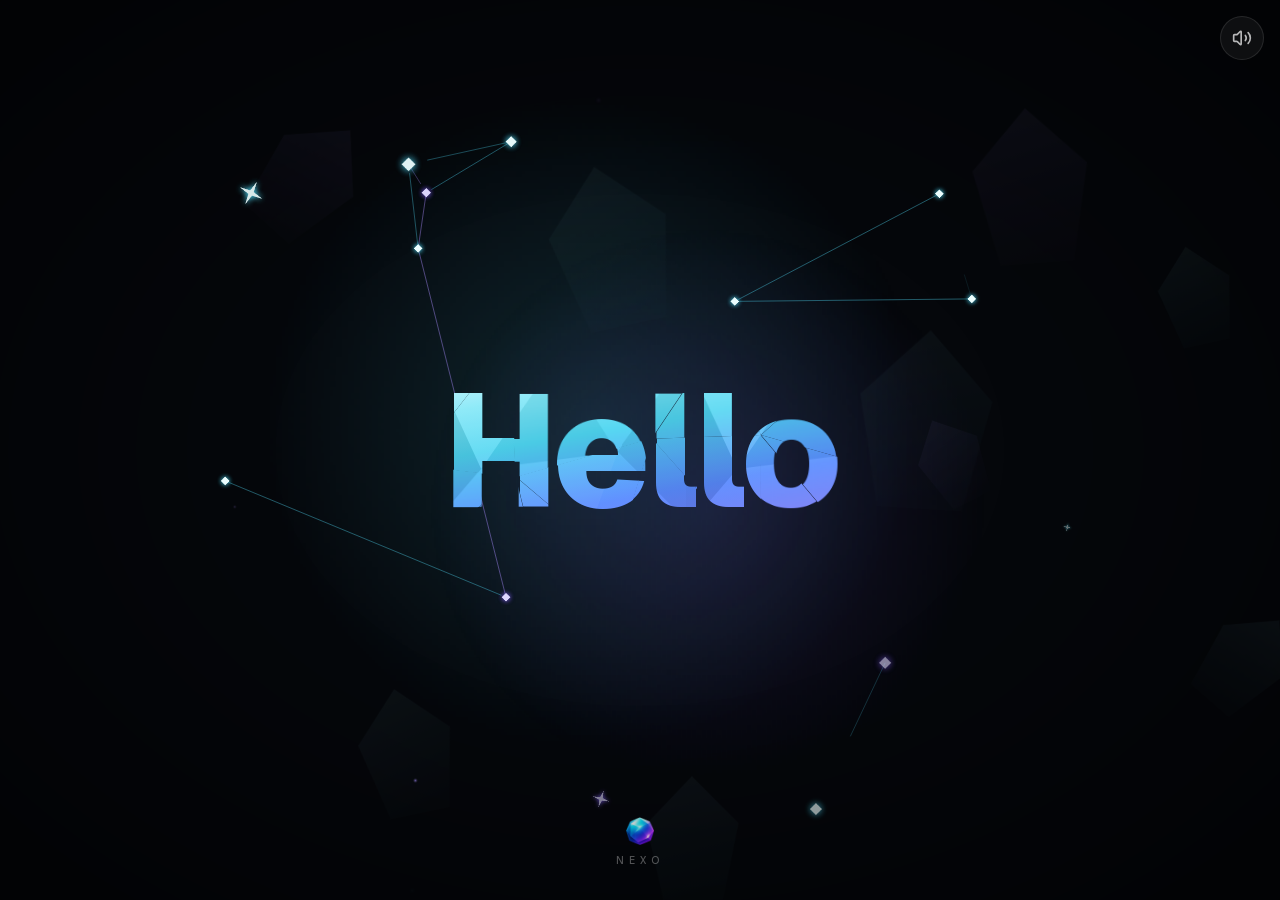
==== 404/index.html @ 81761bd9 "Website 2026-11-21 20:21" ====
<!DOCTYPE html><html lang="de" class="dark geist_a71539c9-module__T19VSG__variable geist_mono_8d43a2aa-module__8Li5zG__variable caveat_f4b61a99-module__qhs43G__variable h-full antialiased"><head><meta charSet="utf-8"/><meta name="viewport" content="width=device-width, initial-scale=1, viewport-fit=cover"/><link rel="preload" as="image" href="/crystal.png"/><link rel="stylesheet" href="/_next/static/chunks/04khlw2bsgxee.css" data-precedence="next"/><link rel="stylesheet" href="/_next/static/chunks/0vamba2npa4g3.css" data-precedence="next"/><link rel="stylesheet" href="/_next/static/chunks/1_z8bjdv9g41i.css" data-precedence="next"/><link rel="preload" as="script" fetchPriority="low" href="/_next/static/chunks/0rqmg49wirni2.js"/><script src="/_next/static/chunks/2i51e627rllld.js" async=""></script><script src="/_next/static/chunks/13mygkiy-sgj0.js" async=""></script><script src="/_next/static/chunks/1ib4xohwn_uib.js" async=""></script><script src="/_next/static/chunks/turbopack-1xsj3ijd8hkog.js" async=""></script><script src="/_next/static/chunks/2jrxtgu4h-6bs.js" async=""></script><script src="/_next/static/chunks/3tie-uyjdk5lp.js" async=""></script><script src="/_next/static/chunks/12kx-5sqrvec0.js" async=""></script><script src="/_next/static/chunks/0gdm_7kdql0em.js" async=""></script><script src="/_next/static/chunks/30dv19oedia1_.js" async=""></script><script src="/_next/static/chunks/3_k0rtikyjmhv.js" async=""></script><script src="/_next/static/chunks/3nl4oasslo-i-.js" async=""></script><script src="/_next/static/chunks/2qwep96i-6cj0.js" async=""></script><script src="/_next/static/chunks/0hn1bo8x3d9_b.js" async=""></script><script src="/_next/static/chunks/1rcsd5vnk_sfx.js" async=""></script><script src="/_next/static/chunks/1guqfjhjyr0w4.js" async=""></script><script src="/_next/static/chunks/3259_ziqbqms8.js" async=""></script><meta name="robots" content="noindex"/><meta name="theme-color" content="#0a0a0a"/><meta name="color-scheme" content="dark"/><title>Nexo</title><meta name="description" content="Deine Schul-App für alles."/><meta name="application-name" content="Nexo"/><link rel="manifest" href="/manifest.webmanifest"/><meta name="mobile-web-app-capable" content="yes"/><meta name="apple-mobile-web-app-title" content="Nexo"/><meta name="apple-mobile-web-app-status-bar-style" content="black-translucent"/><link rel="icon" href="/icon.png?icon.0kevs3wyk-muc.png" sizes="512x512" type="image/png"/><link rel="apple-touch-icon" href="/apple-icon.png?apple-icon.0-7ggz6d2srgz.png" sizes="180x180" type="image/png"/><meta name="next-size-adjust" content=""/><title>404: This page could not be found.</title><script src="/_next/static/chunks/0cz1d0mv5g_q7.js" noModule=""></script></head><body class="h-full overflow-hidden"><div hidden=""><!--$--><!--/$--></div><div aria-hidden="true" class="nexo-boot"><img src="/crystal.png" alt="" class="nexo-boot-mark" draggable="false"/><span class="nexo-boot-line"></span><span class="nexo-boot-hi"></span></div><script>(self.__next_s=self.__next_s||[]).push([0,{"children":"(function(){try{\nvar d=document.documentElement;\nif(localStorage.getItem(\"nexo:onboarded\")!==\"1\")return;\nvar inst=false||matchMedia(\"(display-mode: standalone)\").matches||navigator.standalone===true;\nif(!inst||sessionStorage.getItem(\"nexo:booted\")){d.setAttribute(\"data-no-boot\",\"\");return;}\nsessionStorage.setItem(\"nexo:booted\",\"1\");\nif(sessionStorage.getItem(\"nexo:greeted\"))return;\nvar p=JSON.parse(localStorage.getItem(\"nexo:profile\")||\"{}\");\nvar n=(p.firstName||\"\").trim();if(!n)return;\nsessionStorage.setItem(\"nexo:greeted\",\"1\");\nvar h={\"de\":{\"m\":\"Guten Morgen, {name}\",\"d\":\"Hallo, {name}\",\"e\":\"Guten Abend, {name}\"},\"en\":{\"m\":\"Good morning, {name}\",\"d\":\"Hi, {name}\",\"e\":\"Good evening, {name}\"},\"fr\":{\"m\":\"Bonjour, {name}\",\"d\":\"Salut, {name}\",\"e\":\"Bonsoir, {name}\"},\"es\":{\"m\":\"Buenos días, {name}\",\"d\":\"Hola, {name}\",\"e\":\"Buenas noches, {name}\"},\"ja\":{\"m\":\"おはよう、{name}\",\"d\":\"こんにちは、{name}\",\"e\":\"こんばんは、{name}\"}};var g=h[localStorage.getItem(\"nexo:locale\")]||h.de;\nvar hr=new Date().getHours();var t=(hr\u003e=5\u0026\u0026hr\u003c11?g.m:hr\u003e=17||hr\u003c5?g.e:g.d).replace(\"{name}\",n);\nd.style.setProperty(\"--boot-hi\",JSON.stringify(t));d.setAttribute(\"data-boot-greet\",\"\");\n}catch(e){}})();","id":"nexo-boot-greet"}])</script><div class="pointer-events-none fixed left-0 top-0 z-50 pl-5 pt-5 sm:pl-8 sm:pt-7"><div class="pointer-events-auto"><div class="relative"><div class="relative transition-[transform,opacity] duration-[450ms] ease-[cubic-bezier(0.22,0.61,0.36,1)]" style="transform:scale(1);transform-origin:top left;opacity:1"><button type="button" aria-label="Menü" data-tour="menu" aria-expanded="false" class="relative flex h-14 items-center rounded-lg outline-none focus-visible:ring-2 focus-visible:ring-ring"><div class="size-14 shrink-0" aria-hidden="true"></div></button><div id="nexo-crystal" aria-hidden="true" class="pointer-events-none absolute left-0 top-0 z-10 will-change-transform" style="width:56px;height:56px;transform:translateX(-6px);transform-origin:0% 0% 0"><img src="/crystal.png" alt="" aria-hidden="true" draggable="false" class="select-none object-contain size-full"/></div><div aria-hidden="true" class="pointer-events-none absolute left-0 top-0 z-10 whitespace-nowrap" style="opacity:0;transform:translateX(66px) translateY(28px)"><span class="block -translate-y-1/2 font-semibold leading-none tracking-tight text-foreground" style="font-size:1.5rem">Workspace</span></div><div aria-hidden="true" class="absolute left-0 top-0 flex flex-col" style="pointer-events:none;visibility:hidden"><div aria-hidden="true" class="pointer-events-none absolute -inset-x-8 -inset-y-4 backdrop-blur-[3px] [mask-image:linear-gradient(to_right,transparent,black_22%,black_78%,transparent),linear-gradient(to_bottom,transparent,black_14%,black_86%,transparent)] [mask-composite:intersect] [-webkit-mask-image:linear-gradient(to_right,transparent,black_22%,black_78%,transparent),linear-gradient(to_bottom,transparent,black_14%,black_86%,transparent)] [-webkit-mask-composite:source-in]" style="opacity:0"></div><button type="button" data-tour="menu-settings" class="group relative flex h-14 items-center gap-3 text-left" style="opacity:0;transform:translateY(-8px)"><span class="relative grid size-11 shrink-0 place-items-center overflow-hidden rounded-full bg-surface-2 text-sm font-semibold text-muted ring-1 ring-border transition-[opacity,color] duration-300 group-hover:text-foreground"></span><span class="text-lg font-semibold tracking-tight text-muted transition-colors group-hover:text-accent">Einstellungen</span></button><button type="button" data-tour="menu-workspace" class="group relative flex h-12 items-center text-left" style="opacity:0;transform:translateY(-8px)"><span class="text-2xl font-semibold tracking-tight transition-colors duration-200 text-muted group-hover:text-accent">Workspace</span></button><button type="button" data-tour="menu-school" class="group relative flex h-12 items-center text-left" style="opacity:0;transform:translateY(-8px)"><span class="text-2xl font-semibold tracking-tight transition-colors duration-200 text-muted group-hover:text-accent">Schule</span></button><button type="button" data-tour="menu-planner" class="group relative flex h-12 items-center text-left" style="opacity:0;transform:translateY(-8px)"><span class="text-2xl font-semibold tracking-tight transition-colors duration-200 text-muted group-hover:text-accent">Planer</span></button><button type="button" data-tour="menu-progress" class="group relative flex h-12 items-center text-left" style="opacity:0;transform:translateY(-8px)"><span class="text-2xl font-semibold tracking-tight transition-colors duration-200 text-muted group-hover:text-accent">Fortschritt</span></button><button type="button" data-tour="menu-nexoAi" class="group relative flex h-12 items-center text-left" style="opacity:0;transform:translateY(-8px)"><span class="text-2xl font-semibold tracking-tight transition-colors duration-200 text-muted group-hover:text-accent">Nexo AI</span><span class="ml-2 self-center text-xs font-medium text-faint">bald</span></button><button type="button" data-tour="menu-community" class="group relative flex h-12 items-center text-left" style="opacity:0;transform:translateY(-8px)"><span class="text-2xl font-semibold tracking-tight transition-colors duration-200 text-muted group-hover:text-accent">Community</span><span class="ml-2 self-center text-xs font-medium text-faint">bald</span></button></div></div></div></div></div><main class="h-full"><div style="font-family:system-ui,&quot;Segoe UI&quot;,Roboto,Helvetica,Arial,sans-serif,&quot;Apple Color Emoji&quot;,&quot;Segoe UI Emoji&quot;;height:100vh;text-align:center;display:flex;flex-direction:column;align-items:center;justify-content:center"><div><style>body{color:#000;background:#fff;margin:0}.next-error-h1{border-right:1px solid rgba(0,0,0,.3)}@media (prefers-color-scheme:dark){body{color:#fff;background:#000}.next-error-h1{border-right:1px solid rgba(255,255,255,.3)}}</style><h1 class="next-error-h1" style="display:inline-block;margin:0 20px 0 0;padding:0 23px 0 0;font-size:24px;font-weight:500;vertical-align:top;line-height:49px">404</h1><div style="display:inline-block"><h2 style="font-size:14px;font-weight:400;line-height:49px;margin:0">This page could not be found.</h2></div></div></div><!--$--><!--/$--></main><div aria-hidden="true" class="pointer-events-none fixed inset-0 z-[180]"></div><script src="/_next/static/chunks/0rqmg49wirni2.js" id="_R_" async=""></script><script>(self.__next_f=self.__next_f||[]).push([0])</script><script>self.__next_f.push([1,"1:\"$Sreact.fragment\"\n2:I[78384,[\"/_next/static/chunks/2jrxtgu4h-6bs.js\",\"/_next/static/chunks/3tie-uyjdk5lp.js\",\"/_next/static/chunks/12kx-5sqrvec0.js\",\"/_next/static/chunks/0gdm_7kdql0em.js\",\"/_next/static/chunks/30dv19oedia1_.js\",\"/_next/static/chunks/3_k0rtikyjmhv.js\",\"/_next/static/chunks/3nl4oasslo-i-.js\",\"/_next/static/chunks/2qwep96i-6cj0.js\",\"/_next/static/chunks/0hn1bo8x3d9_b.js\",\"/_next/static/chunks/1rcsd5vnk_sfx.js\"],\"BootSplash\"]\n3:I[79520,[\"/_next/static/chunks/2jrxtgu4h-6bs.js\",\"/_next/static/chunks/3tie-uyjdk5lp.js\",\"/_next/static/chunks/12kx-5sqrvec0.js\",\"/_next/static/chunks/0gdm_7kdql0em.js\",\"/_next/static/chunks/30dv19oedia1_.js\",\"/_next/static/chunks/3_k0rtikyjmhv.js\",\"/_next/static/chunks/3nl4oasslo-i-.js\",\"/_next/static/chunks/2qwep96i-6cj0.js\",\"/_next/static/chunks/0hn1bo8x3d9_b.js\",\"/_next/static/chunks/1rcsd5vnk_sfx.js\"],\"\"]\n5:I[5748,[\"/_next/static/chunks/2jrxtgu4h-6bs.js\",\"/_next/static/chunks/3tie-uyjdk5lp.js\",\"/_next/static/chunks/12kx-5sqrvec0.js\",\"/_next/static/chunks/0gdm_7kdql0em.js\",\"/_next/static/chunks/30dv19oedia1_.js\",\"/_next/static/chunks/3_k0rtikyjmhv.js\",\"/_next/static/chunks/3nl4oasslo-i-.js\",\"/_next/static/chunks/2qwep96i-6cj0.js\",\"/_next/static/chunks/0hn1bo8x3d9_b.js\",\"/_next/static/chunks/1rcsd5vnk_sfx.js\"],\"MotionSetup\"]\n6:I[59256,[\"/_next/static/chunks/2jrxtgu4h-6bs.js\",\"/_next/static/chunks/3tie-uyjdk5lp.js\",\"/_next/static/chunks/12kx-5sqrvec0.js\",\"/_next/static/chunks/0gdm_7kdql0em.js\",\"/_next/static/chunks/30dv19oedia1_.js\",\"/_next/static/chunks/3_k0rtikyjmhv.js\",\"/_next/static/chunks/3nl4oasslo-i-.js\",\"/_next/static/chunks/2qwep96i-6cj0.js\",\"/_next/static/chunks/0hn1bo8x3d9_b.js\",\"/_next/static/chunks/1rcsd5vnk_sfx.js\"],\"AppMenu\"]\n7:I[39756,[\"/_next/static/chunks/2jrxtgu4h-6bs.js\",\"/_next/static/chunks/3tie-uyjdk5lp.js\",\"/_next/static/chunks/12kx-5sqrvec0.js\",\"/_next/static/chunks/0gdm_7kdql0em.js\",\"/_next/static/chunks/30dv19oedia1_.js\",\"/_next/static/chunks/3_k0rtikyjmhv.js\",\"/_next/static/chunks/3nl4oasslo-i-.js\",\"/_next/static/chunks/2qwep96i-6cj0.js\",\"/_next/static/chunks/0hn1bo8x3d9_b.js\",\"/_next/static/chunks/1rcsd5vnk_sfx.js\"],\"default\"]\n8:I[58298,[\"/_next/static/chunks/2jrxtgu4h-6bs.js\",\"/_next/static/chunks/3tie-uyjdk5lp.js\",\"/_next/static/chunks/12kx-5sqrvec0.js\",\"/_next/static/chunks/0gdm_7kdql0em.js\",\"/_next/static/chunks/30dv19oedia1_.js\",\"/_next/static/chunks/3_k0rtikyjmhv.js\",\"/_next/static/chunks/3nl4oasslo-i-.js\",\"/_next/static/chunks/2qwep96i-6cj0.js\",\"/_next/static/chunks/0hn1bo8x3d9_b.js\",\"/_next/static/chunks/1rcsd5vnk_sfx.js\",\"/_next/static/chunks/1guqfjhjyr0w4.js\"],\"default\"]\n9:I[37457,[\"/_next/static/chunks/2jrxtgu4h-6bs.js\",\"/_next/static/chunks/3tie-uyjdk5lp.js\",\"/_next/static/chunks/12kx-5sqrvec0.js\",\"/_next/static/chunks/0gdm_7kdql0em.js\",\"/_next/static/chunks/30dv19oedia1_.js\",\"/_next/static/chunks/3_k0rtikyjmhv.js\",\"/_next/static/chunks/3nl4oasslo-i-.js\",\"/_next/static/chunks/2qwep96i-6cj0.js\",\"/_next/static/chunks/0hn1bo8x3d9_b.js\",\"/_next/static/chunks/1rcsd5vnk_sfx.js\"],\"default\"]\n25:I[63491,[\"/_next/static/chunks/2jrxtgu4h-6bs.js\",\"/_next/static/chunks/3tie-uyjdk5lp.js\",\"/_next/static/chunks/12kx-5sqrvec0.js\",\"/_next/static/chunks/0gdm_7kdql0em.js\",\"/_next/static/chunks/30dv19oedia1_.js\",\"/_next/static/chunks/3_k0rtikyjmhv.js\",\"/_next/static/chunks/3nl4oasslo-i-.js\",\"/_next/static/chunks/2qwep96i-6cj0.js\",\"/_next/static/chunks/0hn1bo8x3d9_b.js\",\"/_next/static/chunks/1rcsd5vnk_sfx.js\",\"/_next/static/chunks/3259_ziqbqms8.js\"],\"default\"]\n:HL[\"/_next/static/chunks/04khlw2bsgxee.css\",\"style\"]\n:HL[\"/_next/static/chunks/0vamba2npa4g3.css\",\"style\"]\n:HL[\"/_next/static/chunks/1_z8bjdv9g41i.css\",\"style\"]\n4:T4b4,(function(){try{\nvar d=document.documentElement;\nif(localStorage.getItem(\"nexo:onboarded\")!==\"1\")return;\nvar inst=false||matchMedia(\"(display-mode: standalone)\").matches||navigator.standalone===true;\nif(!inst||sessionStorage.getItem(\"nexo:booted\")){d.setAttribute(\"data-no-boot\",\"\");return;}\nsessionStorage.setItem(\"nexo:booted\",\"1\");\nif(sessionStorage.getItem(\"nexo:greeted\"))return;\nvar p=JSON.parse(localStorage.getItem(\"nexo:profile\")||\"{}\");\nvar n=(p.firstName||\"\").trim();if(!n)return;\nsessionStorage.setItem(\"nexo:greeted\",\"1\");\nvar h={\"de\":{\"m\":\"Guten Morgen, {name}\",\"d\":\"Hallo, {name}\",\"e\":\"Guten Abend, {name}\"},\"en\":{\"m\":\"Good morning, {name}\",\"d\":\"Hi, {name}\",\"e\":\"Good evening, {name}\"},\"fr\":{\"m\":\"Bonjour, {name}\",\"d\":\"Salut, {name}\",\"e\":\"Bonsoir, {name}\"},\"es\":{\"m\":\"Buenos días, {name}\",\"d\":\"Hola, {name}\",\"e\":\"Buenas noches, {name}\"},\"ja\":{\"m\":\"おはよう、{name}\",\"d\":\"こんにちは、{name}\",\"e\":\"こんばんは、{name}\"}};var g=h[localStorage.getItem(\"nexo:locale\")]||h.de;\nvar hr=new Date().getHours();var t=(hr\u003e=5\u0026\u0026hr\u003c11?g.m:hr\u003e=17||hr\u003c5?g.e:g.d).replace(\"{name}\",n);\nd.style.setProperty(\"--boot-hi\",JSON.stringify(t));d.setAttribute(\"data-boot-greet\",\"\");\n}catch(e){}})();23:X\n0:{\"P\":null,\"c\":[\"\",\"_not-found\",\"\"],\"q\":\"\",\"i\":false,\"f\":[[[\"\",{\"children\":[\"/_not-found\",{\"children\":[\"__PAGE__\",{},\"$undefined\",\"$undefined\",4608]},\"$undefined\",\"$undefined\",4608]},\"$undefined\",\"$undefined\",4624],[[\"$\",\"$1\",\"c\",{\"children\":[[[\"$\",\"link\",\"0\",{\"rel\":\"stylesheet\",\"href\":\"/_next/static/chunks/04khlw2bsgxee.css\",\"precedence\":\"next\",\"crossOrigin\":\"$undefined\",\"nonce\":\"$undefined\"}],[\"$\",\"link\",\"1\",{\"rel\":\"stylesheet\",\"href\":\"/_next/static/chunks/0vamba2npa4g3.css\",\"precedence\":\"next\",\"crossOrigin\":\"$undefined\",\"nonce\":\"$undefined\"}],[\"$\",\"link\",\"2\",{\"rel\":\"stylesheet\",\"href\":\"/_next/static/chunks/1_z8bjdv9g41i.css\",\"precedence\":\"next\",\"crossOrigin\":\"$undefined\",\"nonce\":\"$undefined\"}],[\"$\",\"script\",\"script-0\",{\"src\":\"/_next/static/chunks/2jrxtgu4h-6bs.js\",\"async\":true,\"nonce\":\"$undefined\"}],[\"$\",\"script\",\"script-1\",{\"src\":\"/_next/static/chunks/3tie-uyjdk5lp.js\",\"async\":true,\"nonce\":\"$undefined\"}],[\"$\",\"script\",\"script-2\",{\"src\":\"/_next/static/chunks/12kx-5sqrvec0.js\",\"async\":true,\"nonce\":\"$undefined\"}],[\"$\",\"script\",\"script-3\",{\"src\":\"/_next/static/chunks/0gdm_7kdql0em.js\",\"async\":true,\"nonce\":\"$undefined\"}],[\"$\",\"script\",\"script-4\",{\"src\":\"/_next/static/chunks/30dv19oedia1_.js\",\"async\":true,\"nonce\":\"$undefined\"}],[\"$\",\"script\",\"script-5\",{\"src\":\"/_next/static/chunks/3_k0rtikyjmhv.js\",\"async\":true,\"nonce\":\"$undefined\"}],[\"$\",\"script\",\"script-6\",{\"src\":\"/_next/static/chunks/3nl4oasslo-i-.js\",\"async\":true,\"nonce\":\"$undefined\"}],[\"$\",\"script\",\"script-7\",{\"src\":\"/_next/static/chunks/2qwep96i-6cj0.js\",\"async\":true,\"nonce\":\"$undefined\"}],[\"$\",\"script\",\"script-8\",{\"src\":\"/_next/static/chunks/0hn1bo8x3d9_b.js\",\"async\":true,\"nonce\":\"$undefined\"}],[\"$\",\"script\",\"script-9\",{\"src\":\"/_next/static/chunks/1rcsd5vnk_sfx.js\",\"async\":true,\"nonce\":\"$undefined\"}]],[\"$\",\"html\",null,{\"lang\":\"de\",\"suppressHydrationWarning\":true,\"className\":\"dark geist_a71539c9-module__T19VSG__variable geist_mono_8d43a2aa-module__8Li5zG__variable caveat_f4b61a99-module__qhs43G__variable h-full antialiased\",\"children\":[\"$\",\"body\",null,{\"className\":\"h-full overflow-hidden\",\"children\":[[\"$\",\"$L2\",null,{}],[\"$\",\"$L3\",null,{\"id\":\"nexo-boot-greet\",\"strategy\":\"beforeInteractive\",\"children\":\"$4\"}],[\"$\",\"$L5\",null,{\"children\":[[\"$\",\"div\",null,{\"className\":\"pointer-events-none fixed left-0 top-0 z-50 pl-5 pt-5 sm:pl-8 sm:pt-7\",\"children\":[\"$\",\"div\",null,{\"className\":\"pointer-events-auto\",\"children\":[\"$\",\"$L6\",null,{}]}]}],[\"$\",\"main\",null,{\"className\":\"h-full\",\"children\":[\"$\",\"$L7\",null,{\"parallelRouterKey\":\"children\",\"error\":\"$8\",\"errorStyles\":[],\"errorScripts\":[[\"$\",\"script\",\"script-0\",{\"src\":\"/_next/static/chunks/1guqfjhjyr0w4.js\",\"async\":true,\"nonce\":\"$undefined\"}]],\"template\":[\"$\",\"$L9\",null,{}],\"templateStyles\":\"$undefined\",\"templateScripts\":\"$undefined\",\"notFound\":[[[\"$\",\"title\",null,{\"children\":\"404: This page could not be found.\"}],[\"$\",\"div\",null,{\"style\":{\"fontFamily\":\"system-ui,\\\"Segoe UI\\\",Roboto,Helvetica,Arial,sans-serif,\\\"Apple Color Emoji\\\",\\\"Segoe UI Emoji\\\"\",\"height\":\"100vh\",\"textAlign\":\"center\",\"display\":\"flex\",\"flexDirection\":\"column\",\"alignItems\":\"center\",\"justifyContent\":\"center\"},\"children\":[\"$\",\"div\",null,{\"children\":[[\"$\",\"style\",null,{\"dangerouslySetInnerHTML\":{\"__html\":\"body{color:#000;background:#fff;margin:0}.next-error-h1{border-right:1px solid rgba(0,0,0,.3)}@media (prefers-color-scheme:dark){body{color:#fff;background:#000}.next-error-h1{border-right:1px solid rgba(255,255,255,.3)}}\"}}],\"$La\",\"$Lb\"]}]}]],[]],\"forbidden\":\"$undefined\",\"unauthorized\":\"$undefined\"}]}],\"$Lc\",\"$Ld\",\"$Le\",\"$Lf\",\"$L10\",\"$L11\",\"$L12\",\"$L13\",\"$L14\",\"$L15\",\"$L16\",\"$L17\",\"$L18\",\"$L19\",\"$L1a\",\"$L1b\",\"$L1c\",\"$L1d\"]}],\"$L1e\",\"$L1f\",\"$L20\"]}]}]]}],{\"children\":[\"$L21\",{\"children\":[\"$L22\",{},null,false,null]},null,false,\"$23\"]},null,false,null],\"$L24\",false]],\"m\":\"$undefined\",\"G\":[\"$25\",[\"$L26\",\"$L27\",\"$L28\"]],\"S\":true,\"h\":null,\"r\":\"$undefined\",\"s\":\"$undefined\",\"a\":\"$undefined\",\"l\":\"$undefined\",\"p\":\"$undefined\",\"d\":\"$undefined\",\"b\":\"AVZYMRuhBl_-Pl1wfSJZS\"}\n29:I[42638,[\"/_next/static/chunks/2jrxtgu4h-6bs.js\",\"/_next/static/chunks/3tie-uyjdk5lp.js\",\"/_next/static/chunks/12kx-5sqrvec0.js\",\"/_next/static/chunks/0gdm_7kdql0em.js\",\"/_next/static/chunks/30dv19oedia1_.js\",\"/_next/static/chunks/3_k0rtikyjmhv.js\",\"/_next/static/chunks/3nl4oasslo-i-.js\",\"/_next/static/chunks/2qwep96i-6cj0.js\",\"/_next/static/chunks/0hn1bo8x3d9_b.js\",\"/_next/static/chunks/1rcsd5vnk_sfx.js\"],\"BackToWorkspace\"]\n2a:I[83826,[\"/_next/static/chunks/2jrxtgu4h-6bs.js\",\"/_next/static/chunks/3tie-uyjdk5lp.js\",\"/_next/static/chunks/12kx-5sqrvec0.js\",\"/_next/static/chunks/0gdm_7kdql0em.js\",\"/_next/static/chunks/30dv19oedia1_.js\",\"/_next/static/chunks/3_k0rtikyjmhv.js\",\"/_next/static/chunks/3nl4oasslo-i-.js\",\"/_next/static/chunks/2qwep96i-6cj0.js\",\"/_next/static/chunks/0hn1bo8x3d9_b.js\",\"/_next/static/chunks/1rcsd5vnk_sfx.js\"],\"UndoToast\"]\n2b:I[902,[\"/_next/static/chunks/2jrxtgu4h-6bs.js\",\"/_next/static/chunks/3tie-uyjdk5lp.js\",\"/_next/static/chunks/12kx-5sqrvec0.js\",\"/_next/static/chunks/0gdm_7kdql0em.js\",\"/_next/static/chunks/30dv19oedia1_.js\",\"/_next/static/chunks/3_k0rtikyjmhv.js\",\"/_next/static/chunks/3nl4oasslo-i-.js\",\"/_next/static/chunks/2qwep96i-6cj0.js\",\"/_next/static/chunks/0hn1bo8x3d9_b.js\",\"/_next/static/chunks/1rcsd5vnk_sfx.js\"],\"BackupReminder\"]\n2c:I[54981,[\"/_next/static/chunks/2jrxtgu4h-6bs.js\",\"/_next/static/chunks/3tie-uyjdk5lp.js\",\"/_next/static/chunks/12kx-5sqrvec0.js\",\"/_next/static/chunks/0gdm_7kdql0em.js\",\"/_next/static/chunks/30dv19oedia1_.js\",\"/_next/static/chunks/3_k0rtikyjmhv.js\",\"/_next/static/chunks/3nl4oasslo-i-.js\",\"/_next/static/chunks/2qwep96i-6cj0.js\",\"/_next/static/chunks/0hn1bo8x3d9_b.js\",\"/_next/static/chunks/1rcsd5vnk_sfx.js\"],\"Onboarding\"]\n2d:I[29766,[\"/_next/static/chunks/2jrxtgu4h-6bs.js\",\"/_next/static/chunks/3tie-uyjdk5lp.js\",\"/_next/static/chunks/12kx-5sqrvec0.js\",\"/_next/static/chunks/0gdm_7kdql0em.js\",\"/_next/static/chunks/30dv19oedia1_.js\",\"/_next/static/chunks/3_k0rtikyjmhv.js\",\"/_next/static/chunks/3nl4oasslo-i-.js\",\"/_next/static/chunks/2qwep96i-6cj0.js\",\"/_next/static/chunks/0hn1bo8x3d9_b.js\",\"/_next/static/chunks/1rcsd5vnk_sfx.js\"],\"TourOverlay\"]\n2e:I[33392,[\"/_next/static/chunks/2jrxtgu4h-6bs.js\",\"/_next/static/chunks/3tie-uyjdk5lp.js\",\"/_next/static/chunks/12kx-5sqrvec0.js\",\"/_next/static/chunks/0gdm_7kdql0em.js\",\"/_next/static/chunks/30dv19oedia1_.js\",\"/_next/static/chunks/3_k0rtikyjmhv.js\",\"/_next/static/chunks/3nl4oasslo-i-.js\",\"/_next/static/chunks/2qwep96i-6cj0.js\",\"/_next/static/chunks/0hn1bo8x3d9_b.js\",\"/_next/static/chunks/1rcsd5vnk_sfx.js\"],\"HoverHint\"]\n2f:I[71241,[\"/_next/static/chunks/2jrxtgu4h-6bs.js\",\"/_next/static/chunks/3tie-uyjdk5lp.js\",\"/_next/static/chunks/12kx-5sqrvec0.js\",\"/_next/static/chunks/0gdm_7kdql0em.js\",\"/_next/static/chunks/30dv19oedia1_.js\",\"/_next/static/chunks/3_k0rtikyjmhv.js\",\"/_next/static/chunks/3nl4oasslo-i-.js\",\"/_next/static/chunks/2qwep96i-6cj0.js\",\"/_next/static/chunks/0hn1bo8x3d9_b.js\",\"/_next/static/chunks/1rcsd5vnk_sfx.js\"],\"CheckBurst\"]\n30:I[97630,[\"/_next/static/chunks/2jrxtgu4h-6bs.js\",\"/_next/static/chunks/3tie-uyjdk5lp.js\",\"/_next/static/chunks/12kx-5sqrvec0.js\",\"/_next/static/chunks/0gdm_7kdql0em.js\",\"/_next/static/chunks/30dv19oedia1_.js\",\"/_next/static/chunks/3_k0rtikyjmhv.js\",\"/_next/static/chunks/3nl4oasslo-i-.js\",\"/_next/static/chunks/2qwep96i-6cj0.js\",\"/_next/static/chunks/0hn1bo8x3d9_b.js\",\"/_next/static/chunks/1rcsd5vnk_sfx.js\"],\"QuickHomeworkHost\"]\n31:I[26009,[\"/_next/static/chunks/2jrxtgu4h-6bs.js\",\"/_next/static/chunks/3tie-uyjdk5lp.js\",\"/_next/static/chunks/12kx-5sqrvec0.js\",\"/_next/static/chunks/0gdm_7kdql0em.js\",\"/_next/static/chunks/30dv19oedia1_.js\",\"/_next/static/chunks/3_k0rtikyjmhv.js\",\"/_next/static/chunks/3nl4oasslo-i-.js\",\"/_next/static/chunks/2qwep96i-6cj0.js\",\"/_next/static/chunks/0hn1bo8x3d9_b.js\",\"/_next/static/chunks/1rcsd5vnk_sfx.js\"],\"CommandPalette\"]\n32:I[17892,[\"/_next/static/chunks/2jrxtgu4h-6bs.js\",\"/_next/static/chunks/3tie-uyjdk5lp.js\",\"/_next/static/chunks/12kx-5sqrvec0.js\",\"/_next/static/chunks/0gdm_7kdql0em.js\",\"/_next/static/chunks/30dv19oedia1_.js\",\"/_next/static/chunks/3_k0rtikyjmhv.js\",\"/_next/static/chunks/3nl4oasslo-i-.js\",\"/_next/static/chunks/2qwep96i-6cj0.js\",\"/_next/static/chunks/0hn1bo8x3d9_b.js\",\"/_next/static/chunks/1rcsd5vnk_sfx.js\"],\"PullToSearch\"]\n33:I[43672,[\"/_next/static/chunks/2jrxtgu4h-6bs.js\",\"/_next/static/chunks/3tie-uyjdk5lp.js\",\"/_next/static/chunks/12kx-5sqrvec0.js\",\"/_next/static/chunks/0gdm_7kdql0em.js\",\"/_next/static/chunks/30dv19oedia1_.js\",\"/_next/static/chunks/3_k0rtikyjmhv.js\",\"/_next/static/chunks/3nl4oasslo-i-.js\",\"/_next/static/chunks/2qwep96i-6cj0.js\",\"/_next/static/chunks/0hn1bo8x3d9_b.js\",\"/_next/static/chunks/1rcsd5vnk_sfx.js\"],\"ReminderHost\"]\n34:I[23246,[\"/_next/static/chunks/2jrxtgu4h-6bs.js\",\"/_next/static/chunks/3tie-uyjdk5lp.js\",\"/_next/static/chunks/12kx-5sqrvec0.js\",\"/_next/static/chunks/0gdm_7kdql0em.js\",\"/_next/static/chunks/30dv19oedia1_.js\",\"/_next/static/chunks/3_k0rtikyjmhv.js\",\"/_next/static/chunks/3nl4oasslo-i-.js\",\"/_next/static/chunks/2qwep96i-6cj0.js\",\"/_next/static/chunks/0hn1bo8x3d9_b.js\",\"/_next/static/chunks/1rcsd5vnk_sfx.js\"],\"StudyHost\"]\n35:I[38363,[\"/_next/static/chunks/2jrxtgu4h-6bs.js\",\"/_next/static/chunks/3tie-uyjdk5lp.js\",\"/_next/static/chunks/12kx-5sqrvec0.js\",\"/_next/static/chunks/0gdm_7kdql0em.js\",\"/_next/static/chunks/30dv19oedia1_.js\",\"/_next/static/chunks/3_k0rtikyjmhv.js\",\"/_next/static/chunks/3nl4oasslo-i-.js\",\"/_next/static/chunks/2qwep96i-6cj0.js\",\"/_next/static/chunks/0hn1bo8x3d9_b.js\",\"/_next/static/chunks/1rcsd5vnk_sfx.js\"],\"TimerHost\"]\n36:I[45813,[\"/_next/static/chunks/2jrxtgu4h-6bs.js\",\"/_next/static/chunks/3tie-uyjdk5lp.js\",\"/_next/static/chunks/12kx-5sqrvec0.js\",\"/_next/static/chunks/0gdm_7kdql0em.js\",\"/_next/static/chunks/30dv19oedia1_.js\",\"/_next/static/chunks/3_k0rtikyjmhv.js\",\"/_next/static/chunks/3nl4oasslo-i-.js\",\"/_next/static/chunks/2qwep96i-6cj0.js\",\"/_next/static/chunks/0hn1bo8x3d9_b.js\",\"/_next/static/chunks/1rcsd5vnk_sfx.js\"],\"NudgeHost\"]\n37:I[29778,[\"/_next/static/chunks/2jrxtgu4h-6bs.js\",\"/_next/static/chunks/3tie-uyjdk5lp.js\",\"/_next/static/chunks/12kx-5sqrvec0.js\",\"/_next/static/chunks/0gdm_7kdql0em.js\",\"/_next/static/chunks/30dv19oedia1_.js\",\"/_next/static/chunks/3_k0rtikyjmhv.js\",\"/_next/static/chunks/3nl4oasslo-i-.js\",\"/_next/static/chunks/2qwep96i-6cj0.js\",\"/_next/static/chunks/0hn1bo8x3d9_b.js\",\"/_next/static/chunks/1rcsd5vnk_sfx.js\"],\"ReliabilityHost\"]\n38:I[66452,[\"/_next/static/chunks/2jrxtgu4h-6bs.js\",\"/_next/static/chunks/3tie-uyjdk5lp.js\",\"/_next/static/chunks/12kx-5sqrvec0.js\",\"/_next/static/chunks/0gdm_7kdql0em.js\",\"/_next/static/chunks/30dv19oedia1_.js\",\"/_next/static/chunks/3_k0rtikyjmhv.js\",\"/_next/static/chunks/3nl4oasslo-i-.js\",\"/_next/static/chunks/2qwep96i-6cj0.js\",\"/_next/static/chunks/0hn1bo8x3d9_b.js\",\"/_next/static/chunks/1rcsd5vnk_sfx.js\"],\"TiltHost\"]\n39:I[72330,[\"/_next/static/chunks/2jrxtgu4h-6bs.js\",\"/_next/static/chunks/3tie-uyjdk5lp.js\",\"/_next/static/chunks/12kx-5sqrvec0.js\",\"/_next/static/chunks/0gdm_7kdql0em.js\",\"/_next/static/chunks/30dv19oedia1_.js\",\"/_next/static/chunks/3_k0rtikyjmhv.js\",\"/_next/static/chunks/3nl4oasslo-i-.js\",\"/_next/static/chunks/2qwep96i-6cj0.js\",\"/_next/static/chunks/0hn1bo8x3d9_b.js\",\"/_next/static/chunks/1rcsd5vnk_sfx.js\"],\"ProgressHost\"]\n3a:I[54462,[\"/_next/static/chunks/2jrxtgu4h-6bs.js\",\"/_next/static/chunks/3tie-uyjdk5lp.js\",\"/_next/static/chunks/12kx-5sqrvec0.js\",\"/_next/static/chunks/0gdm_7kdql0em.js\",\"/_next/static/chunks/30dv19oedia1_.js\",\"/_next/static/chunks/3_k0rtikyjmhv.js\",\"/_next/static/chunks/3nl4oasslo-i-.js\",\"/_next/static/chunks/2qwep96i-6cj0.js\",\"/_next/static/chunks/0hn1bo8x3d9_b.js\",\"/_next/static/chunks/1rcsd5vnk_sfx.js\"],\"AppRouteFix\"]\n3b:I[32489,[\"/_next/static/chunks/2jrxtgu4h-6bs.js\",\"/_next/static/chunks/3tie-uyjdk5lp.js\",\"/_next/static/chunks/12kx-5sqrvec0.js\",\"/_next/static/chunks/0gdm_7kdql0em.js\",\"/_next/static/chunks/30dv19oedia1_.js\",\"/_next/static/chunks/3_k0rtikyjmhv.js\",\"/_next/static/chunks/3nl4oasslo-i-.js\",\"/_next/static/chunks/2qwep96i-6cj0.js\",\"/_next/static/chunks/0hn1bo8x3d9_b.js\",\"/_next/static/chunks/1rcsd5vnk_sfx.js\"],\"PerfGuard\"]\n3c:I[86737,[\"/_next/static/chunks/2jrxtgu4h-6bs.js\",\"/_next/static/chunks/3tie-uyjdk5lp.js\",\"/_next/static/chunks/12kx-5sqrvec0.js\",\"/_next/static/chunks/0gdm_7kdql0em.js\",\"/_next/static/chunks/30dv19oedia1_.js\",\"/_next/static/chunks/3_k0rtikyjmhv.js\",\"/_next/static/chunks/3nl4oasslo-i-.js\",\"/_next/static/chunks/2qwep96i-6cj0.js\",\"/_next/static/chunks/0hn1bo8x3d9_b.js\",\"/_next/static/chunks/1rcsd5vnk_sfx.js\"],\"Warmup\"]\n3d:I[19280,[\"/_next/static/chunks/2jrxtgu4h-6bs.js\",\"/_next/static/chunks/3tie-uyjdk5lp.js\",\"/_next/static/chunks/12kx-5sqrvec0.js\",\"/_next/static/chunks/0gdm_7kdql0em.js\",\"/_next/static/chunks/30dv19oedia1_.js\",\"/_next/static/chunks/3_k0rtikyjmhv.js\",\"/_next/static/chunks/3nl4oasslo-i-.js\",\"/_next/static/chunks/2qwep96i-6cj0.js\",\"/_next/static/chunks/0hn1bo8x3d9_b.js\",\"/_next/static/chunks/1rcsd5vnk_sfx.js\"],\"ServiceWorkerRegister\"]\n3e:I[97367,[\"/_next/static/chunks/2jrxtgu4h-6bs.js\",\"/_next/static/chunks/3tie-uyjdk5lp.js\",\"/_next/static/chunks/12kx-5sqrvec0.js\",\"/_next/static/chunks/0gdm_7kdql0em.js\",\"/_next/static/chunks/30dv19oedia1_.js\",\"/_next/static/chunks/3_k0rtikyjmhv.js\",\"/_next/static/chunks/3nl4oasslo-i-.js\",\"/_next/static/chunks/2qwep96i-6cj0.js\",\"/_next/static/chunks/0hn1bo8x3d9_b.js\",\"/_next/static/chunks/1rcsd5vnk_sfx.js\"],\"OutletBoundary\"]\n3f:\"$Sreact.suspense\"\n41:I[97367,[\"/_next/static/chunks/2jrxtgu4h-6bs.js\",\"/_next/static/chunks/3tie-uyjdk5lp.js\",\"/_next/static/chunks/12kx-5sqrvec0.js\",\"/_next/static/chunks/0gdm_7kdql0em.js\",\"/_next/static/chunks/30dv19oedia1_.js\",\"/_next/static/chunks/3_k0rtikyjmhv.js\",\"/_next/static/chunks/3nl4oasslo-i-.js\",\"/_next/static/chunks/2qwep96i-6cj0.js\",\"/_next/static/chunks/0hn1bo8x3d9_b.js\",\"/_next/static/chunks/1rcsd5vnk_sfx.js\"],\"ViewportBoundary\"]\n43:I[97367,[\"/_next/static/chunks/2jrxtgu4h-6bs.js\",\"/_next/static/chunks/3tie-uyjdk5lp.js\",\"/_next/static/chunks/12kx-5sqrvec0.js\",\"/_next/static/chunks/0gdm_7kdql0em.js\",\"/_next/static/chunks/30dv19oedia1_.js\",\"/_next/static/chunks/3_k0rtikyjmhv.js\",\"/_next/static/chunks/3nl4oasslo-i-.js\",\"/_next/static/chunks/2qwep96i-6cj0.js\",\"/_next/static/chunks/0hn1bo8x3d9_b.js\",\"/_next/static/chunks/1rcsd5vnk_sfx.js\"],\"MetadataBoundary\"]\na:[\"$\",\"h1\",null,{\"className\":\"next-error-h1\",\"style\":{\"display\":\"inline-block\",\"margin\":\"0 20px 0 0\",\"padding\":\"0 23px 0 0\",\"fontSize\":24,\"fontWeight\":500,\"verticalAlign\":\"top\",\"lineHeight\":\"49px\"},\"children\":404}]\nb:[\"$\",\"div\",null,{\"style\":{\"display\":\"inline-block\"},\"children\":[\"$\",\"h2\",null,{\"style\":{\"fontSize\":14,\"fontWeight\":400,\"lineHeight\":\"49px\",\"margin\":0},\"children\":\"This page could not be found.\"}]}]\nc:[\"$\",\"$L29\",null,{}]\nd:[\"$\",\"$L2a\",null,{}]\ne:[\"$\",\"$L2b\",null,{}]\nf:[\"$\",\"$L2c\",null,{}]\n10:[\"$\",\"$L2d\",null,{}]\n11:[\"$\",\"$L2e\",null,{}]\n12:[\"$\",\"$L2f\",null,{}]\n13:[\"$\",\"$L30\",null,{}]\n14:[\"$\",\"$L31\",null,{}]\n15:[\"$\",\"$L32\",null,{}]\n16:[\"$\",\"$L33\",null,{}]\n17:[\"$\",\"$L34\",null,{}]\n18:[\"$\",\"$L35\",null,{}]\n19:[\"$\",\"$L36\",null,{}]\n1a:[\"$\",\"$L37\",null,{}]\n1b:[\"$\",\"$L38\",null,{}]\n1c:[\"$\",\"$L39\",null,{}]\n1d:[\"$\",\"$L3a\",null,{}]\n1e:[\"$\",\"$L3b\",null,{}]\n1f:[\"$\",\"$L3c\",null,{}]\n20:[\"$\",\"$L3d\",null,{}]\n21:[\"$\",\"$1\",\"c\",{\"children\":[null,[\"$\",\"$L7\",null,{\"parallelRouterKey\":\"children\",\"error\":\"$undefined\",\"errorStyles\":\"$undefined\",\"errorScripts\":\"$undefined\",\"template\":[\"$\",\"$L9\",null,{}],\"templateStyles\":\"$undefined\",\"templateScripts\":\"$undefined\",\"notFound\":\"$undefined\",\"forbidden\":\"$undefined\",\"unauthorized\":\"$undefined\"}]]}]\n22:[\"$\",\"$1\",\"c\",{\"children\":[[[\"$\",\"title\",null,{\"children\":\"404: This page could not be found.\"}],[\"$\",\"div\",null,{\"style\":\"$0:f:0:1:0:props:children:1:props:children:props:children:2:props:children:1:props:children:props:notFound:0:1:props:style\",\"children\":[\"$\",\"div\",null,{\"children\":[[\"$\",\"style\",null,{\"dangerouslySetInnerHTML\":{\"__html\":\"body{color:#000;background:#fff;margin:0}.next-error-h1{border-right:1px solid rgba(0,0,0,.3)}@media (prefers-color-scheme:dark){body{color:#fff;background:#000}.next-error-h1{border-right:1px solid rgba(255,255,255,.3)}}\"}}],[\"$\",\"h1\",null,{\"className\":\"next-error-h1\",\"style\":\"$a:props:style\",\"children\":404}],[\"$\",\"div\",null,{\"style\":\"$b:props:style\",\"children\":[\"$\",\"h2\",null,{\"style\":\"$b:props:children:props:style\",\"children\":\"This page could not be found.\"}]}]]}]}]],null,[\"$\",\"$L3e\",null,{\"children\":[\"$\",\"$3f\",null,{\"name\":\"Next.MetadataOutlet\",\"children\":\"$@40\"}]}]]}]\n24:[\"$\",\"$1\",\"h\",{\"children\":[[\"$\",\"meta\",null,{\"name\":\"robots\",\"content\":\"noindex\"}],[\"$\",\"$L41\",null,{\"children\":\"$L42\"}],[\"$\",\"div\",null,{\"hidden\":true,\"children\":[\"$\",\"$L43\",null,{\"children\":[\"$\",\"$3f\",null,{\"name\":\"Next.Metadata\",\"children\":\"$L44\"}]}]}],[\"$\",\"meta\",null,{\"name\":\"next-size-adjust\",\"content\":\"\"}]]}]\n26:[\"$\",\"link\",\"0\",{\"rel\":\"stylesheet\",\"href\":\"/_next/static/chunks/04khlw2bsgxee.css\",\"precedence\":\"next\",\"crossOrigin\":\"$undefined\",\"nonce\":\"$undefined\"}]\n27:[\"$\",\"link\",\"1\",{\"rel\":\"stylesheet\",\"href\":\"/_next/static/chunks/0vamba2npa4g3.css\",\"precedence\":\"next\",\"crossOrigin\":\"$undefined\",\"nonce\":\"$undefined\"}]\n28:[\"$\",\"link\",\"2\",{\"rel\":\"stylesheet\",\"href\":\"/_next/static/chunks/1_z8bjdv9g41i.css\",\"precedence\":\"next\",\"crossOrigin\":\"$undefined\",\"nonce\":\"$undefined\"}]\n23:C\n42:[[\"$\",\"meta\",\"0\",{\"charSet\":\"utf-8\"}],[\"$\",\"meta\",\"1\",{\"name\":\"viewport\",\"content\":\"width=device-width, initial-scale=1, viewport-fit=cover\"}],[\"$\",\"meta\",\"2\",{\"name\":\"theme-color\",\"content\":\"#0a0a0a\"}],[\"$\",\"meta\",\"3\",{\"name\":\"color-scheme\",\"content\":\"dark\"}]]\n45:I[27201,[\"/_next/static/chunks/2jrxtgu4h-6bs.js\",\"/_next/static/chunks/3tie-uyjdk5lp.js\",\"/_next/static/chunks/12kx-5sqrvec0.js\",\"/_next/static/chunks/0gdm_7kdql0em.js\",\"/_next/static/chunks/30dv19oedia1_.js\",\"/_next/static/chunks/3_k0rtikyjmhv.js\",\"/_next/static/chunks/3nl4oasslo-i-.js\",\"/_next/static/chunks/2qwep96i-6cj0.js\",\"/_next/static/chunks/0hn1bo8x3d9_b.js\",\"/_next/static/chunks/1rcsd5vnk_sfx.js\"],\"IconMark\"]\n40:null\n44:[[\"$\",\"title\",\"0\",{\"children\":\"Nexo\"}],[\"$\",\"meta\",\"1\",{\"name\":\"description\",\"content\":\"Deine Schul-App für alles.\"}],[\"$\",\"meta\",\"2\",{\"name\":\"application-name\",\"content\":\"Nexo\"}],[\"$\",\"link\",\"3\",{\"rel\":\"manifest\",\"href\":\"/manifest.webmanifest\",\"crossOrigin\":\"$undefined\"}],[\"$\",\"meta\",\"4\",{\"name\":\"mobile-web-app-capable\",\"content\":\"yes\"}],[\"$\",\"meta\",\"5\",{\"name\":\"apple-mobile-web-app-title\",\"content\":\"Nexo\"}],[\"$\",\"meta\",\"6\",{\"name\":\"apple-mobile-web-app-status-bar-style\",\"content\":\"black-translucent\"}],[\"$\",\"link\",\"7\",{\"rel\":\"icon\",\"href\":\"/icon.png?icon.0kevs3wyk-muc.png\",\"sizes\":\"512x512\",\"type\":\"image/png\"}],[\"$\",\"link\",\"8\",{\"rel\":\"apple-touch-icon\",\"href\":\"/apple-icon.png?apple-icon.0-7ggz6d2srgz.png\",\"sizes\":\"180x180\",\"type\":\"image/png\"}],[\"$\",\"$L45\",\"9\",{}]]\n"])</script></body></html>
---- _next/static/chunks/04khlw2bsgxee.css ----
@font-face{font-family:Geist;font-style:normal;font-weight:100 900;font-display:swap;src:url(../media/fef07dbb0973bf53-s.3p2_lha1f2xer.woff2)format("woff2");unicode-range:U+460-52F,U+1C80-1C8A,U+20B4,U+2DE0-2DFF,U+A640-A69F,U+FE2E-FE2F}@font-face{font-family:Geist;font-style:normal;font-weight:100 900;font-display:swap;src:url(../media/8a480f0b521d4e75-s.1qq4vpdcun5oj.woff2)format("woff2");unicode-range:U+301,U+400-45F,U+490-491,U+4B0-4B1,U+2116}@font-face{font-family:Geist;font-style:normal;font-weight:100 900;font-display:swap;src:url(../media/53b9e256198e5412-s.390ncx5urfkfu.woff2)format("woff2");unicode-range:U+102-103,U+110-111,U+128-129,U+168-169,U+1A0-1A1,U+1AF-1B0,U+300-301,U+303-304,U+308-309,U+323,U+329,U+1EA0-1EF9,U+20AB}@font-face{font-family:Geist;font-style:normal;font-weight:100 900;font-display:swap;src:url(../media/7178b3e590c64307-s.21jp631_3pja2.woff2)format("woff2");unicode-range:U+100-2BA,U+2BD-2C5,U+2C7-2CC,U+2CE-2D7,U+2DD-2FF,U+304,U+308,U+329,U+1D00-1DBF,U+1E00-1E9F,U+1EF2-1EFF,U+2020,U+20A0-20AB,U+20AD-20C4,U+2113,U+2C60-2C7F,U+A720-A7FF}@font-face{font-family:Geist;font-style:normal;font-weight:100 900;font-display:swap;src:url(../media/caa3a2e1cccd8315-s.p.0wgildi0cnwt9.woff2)format("woff2");unicode-range:U+??,U+131,U+152-153,U+2BB-2BC,U+2C6,U+2DA,U+2DC,U+304,U+308,U+329,U+2000-206F,U+20AC,U+2122,U+2191,U+2193,U+2212,U+2215,U+FEFF,U+FFFD}@font-face{font-family:Geist Fallback;src:local(Arial);ascent-override:95.94%;descent-override:28.16%;line-gap-override:0.0%;size-adjust:104.76%}.geist_a71539c9-module__T19VSG__className{font-family:Geist,Geist Fallback;font-style:normal}.geist_a71539c9-module__T19VSG__variable{--font-geist-sans:"Geist", "Geist Fallback"}
@font-face{font-family:Geist Mono;font-style:normal;font-weight:100 900;font-display:swap;src:url(../media/5ce348bf30bf5439-s.31988l_ccedte.woff2)format("woff2");unicode-range:U+460-52F,U+1C80-1C8A,U+20B4,U+2DE0-2DFF,U+A640-A69F,U+FE2E-FE2F}@font-face{font-family:Geist Mono;font-style:normal;font-weight:100 900;font-display:swap;src:url(../media/4fa387ec64143e14-s.2tuy5pz7dlieh.woff2)format("woff2");unicode-range:U+301,U+400-45F,U+490-491,U+4B0-4B1,U+2116}@font-face{font-family:Geist Mono;font-style:normal;font-weight:100 900;font-display:swap;src:url(../media/6306c77e7c8268e4-s.2dbetqa9o8jxf.woff2)format("woff2");unicode-range:U+2000-2001,U+2004-2008,U+200A,U+23B8-23BD,U+2500-259F}@font-face{font-family:Geist Mono;font-style:normal;font-weight:100 900;font-display:swap;src:url(../media/7d817b4c03b0c5f1-s.1uyisp29ctx0d.woff2)format("woff2");unicode-range:U+102-103,U+110-111,U+128-129,U+168-169,U+1A0-1A1,U+1AF-1B0,U+300-301,U+303-304,U+308-309,U+323,U+329,U+1EA0-1EF9,U+20AB}@font-face{font-family:Geist Mono;font-style:normal;font-weight:100 900;font-display:swap;src:url(../media/bbc41e54d2fcbd21-s.1rgnod-3esatf.woff2)format("woff2");unicode-range:U+100-2BA,U+2BD-2C5,U+2C7-2CC,U+2CE-2D7,U+2DD-2FF,U+304,U+308,U+329,U+1D00-1DBF,U+1E00-1E9F,U+1EF2-1EFF,U+2020,U+20A0-20AB,U+20AD-20C4,U+2113,U+2C60-2C7F,U+A720-A7FF}@font-face{font-family:Geist Mono;font-style:normal;font-weight:100 900;font-display:swap;src:url(../media/797e433ab948586e-s.p.0r6juujl39pe6.woff2)format("woff2");unicode-range:U+??,U+131,U+152-153,U+2BB-2BC,U+2C6,U+2DA,U+2DC,U+304,U+308,U+329,U+2000-206F,U+20AC,U+2122,U+2191,U+2193,U+2212,U+2215,U+FEFF,U+FFFD}@font-face{font-family:Geist Mono Fallback;src:local(Arial);ascent-override:74.67%;descent-override:21.92%;line-gap-override:0.0%;size-adjust:134.59%}.geist_mono_8d43a2aa-module__8Li5zG__className{font-family:Geist Mono,Geist Mono Fallback;font-style:normal}.geist_mono_8d43a2aa-module__8Li5zG__variable{--font-geist-mono:"Geist Mono", "Geist Mono Fallback"}
@font-face{font-family:Caveat;font-style:normal;font-weight:400 700;font-display:swap;src:url(../media/da4b870ab52b3094-s.2rv_b6cm3-gtx.woff2)format("woff2");unicode-range:U+460-52F,U+1C80-1C8A,U+20B4,U+2DE0-2DFF,U+A640-A69F,U+FE2E-FE2F}@font-face{font-family:Caveat;font-style:normal;font-weight:400 700;font-display:swap;src:url(../media/86d70b7c76b6ec6e-s.43yn3v1dnm71_.woff2)format("woff2");unicode-range:U+301,U+400-45F,U+490-491,U+4B0-4B1,U+2116}@font-face{font-family:Caveat;font-style:normal;font-weight:400 700;font-display:swap;src:url(../media/11cc37d7380d16b4-s.27riv1g955cgo.woff2)format("woff2");unicode-range:U+100-2BA,U+2BD-2C5,U+2C7-2CC,U+2CE-2D7,U+2DD-2FF,U+304,U+308,U+329,U+1D00-1DBF,U+1E00-1E9F,U+1EF2-1EFF,U+2020,U+20A0-20AB,U+20AD-20C4,U+2113,U+2C60-2C7F,U+A720-A7FF}@font-face{font-family:Caveat;font-style:normal;font-weight:400 700;font-display:swap;src:url(../media/a85fe84266768609-s.p.0h6ig86gwutp4.woff2)format("woff2");unicode-range:U+??,U+131,U+152-153,U+2BB-2BC,U+2C6,U+2DA,U+2DC,U+304,U+308,U+329,U+2000-206F,U+20AC,U+2122,U+2191,U+2193,U+2212,U+2215,U+FEFF,U+FFFD}@font-face{font-family:Caveat Fallback;src:local(Arial);ascent-override:124.77%;descent-override:38.99%;line-gap-override:0.0%;size-adjust:76.94%}.caveat_f4b61a99-module__qhs43G__className{font-family:Caveat,Caveat Fallback;font-style:normal}.caveat_f4b61a99-module__qhs43G__variable{--font-hand:"Caveat", "Caveat Fallback"}
---- _next/static/chunks/0vamba2npa4g3.css ----
@layer properties{@supports (((-webkit-hyphens:none)) and (not (margin-trim:inline))) or ((-moz-orient:inline) and (not (color:rgb(from red r g b)))){*,:before,:after,::backdrop{--tw-translate-x:0;--tw-translate-y:0;--tw-translate-z:0;--tw-scale-x:1;--tw-scale-y:1;--tw-scale-z:1;--tw-rotate-x:initial;--tw-rotate-y:initial;--tw-rotate-z:initial;--tw-skew-x:initial;--tw-skew-y:initial;--tw-pan-x:initial;--tw-pan-y:initial;--tw-pinch-zoom:initial;--tw-divide-y-reverse:0;--tw-border-style:solid;--tw-leading:initial;--tw-font-weight:initial;--tw-tracking:initial;--tw-ordinal:initial;--tw-slashed-zero:initial;--tw-numeric-figure:initial;--tw-numeric-spacing:initial;--tw-numeric-fraction:initial;--tw-shadow:0 0 #0000;--tw-shadow-color:initial;--tw-shadow-alpha:100%;--tw-inset-shadow:0 0 #0000;--tw-inset-shadow-color:initial;--tw-inset-shadow-alpha:100%;--tw-ring-color:initial;--tw-ring-shadow:0 0 #0000;--tw-inset-ring-color:initial;--tw-inset-ring-shadow:0 0 #0000;--tw-ring-inset:initial;--tw-ring-offset-width:0px;--tw-ring-offset-color:#fff;--tw-ring-offset-shadow:0 0 #0000;--tw-outline-style:solid;--tw-blur:initial;--tw-brightness:initial;--tw-contrast:initial;--tw-grayscale:initial;--tw-hue-rotate:initial;--tw-invert:initial;--tw-opacity:initial;--tw-saturate:initial;--tw-sepia:initial;--tw-drop-shadow:initial;--tw-drop-shadow-color:initial;--tw-drop-shadow-alpha:100%;--tw-drop-shadow-size:initial;--tw-backdrop-blur:initial;--tw-backdrop-brightness:initial;--tw-backdrop-contrast:initial;--tw-backdrop-grayscale:initial;--tw-backdrop-hue-rotate:initial;--tw-backdrop-invert:initial;--tw-backdrop-opacity:initial;--tw-backdrop-saturate:initial;--tw-backdrop-sepia:initial;--tw-duration:initial;--tw-ease:initial}}}@layer theme{:root,:host{--font-sans:var(--font-geist-sans);--font-serif:ui-serif, Georgia, Cambria, "Times New Roman", Times, serif;--color-amber-100:#fef3c6;--color-amber-200:#fee685;--color-amber-300:#ffd236;--color-amber-400:#fcbb00;--color-emerald-300:#5ee9b5;--color-emerald-400:#00d294;--color-neutral-800:#262626;--color-neutral-900:#171717;--color-neutral-950:#0a0a0a;--color-black:#000;--color-white:#fff;--spacing:.25rem;--container-xs:20rem;--container-sm:24rem;--container-md:28rem;--container-xl:36rem;--container-2xl:42rem;--container-3xl:48rem;--container-4xl:56rem;--container-5xl:64rem;--container-6xl:72rem;--text-xs:.75rem;--text-xs--line-height:calc(1 / .75);--text-sm:.875rem;--text-sm--line-height:calc(1.25 / .875);--text-base:1rem;--text-base--line-height:calc(1.5 / 1);--text-lg:1.125rem;--text-lg--line-height:calc(1.75 / 1.125);--text-xl:1.25rem;--text-xl--line-height:calc(1.75 / 1.25);--text-2xl:1.5rem;--text-2xl--line-height:calc(2 / 1.5);--text-3xl:1.875rem;--text-3xl--line-height:calc(2.25 / 1.875);--text-4xl:2.25rem;--text-4xl--line-height:calc(2.5 / 2.25);--text-5xl:3rem;--text-5xl--line-height:1;--font-weight-extralight:200;--font-weight-light:300;--font-weight-normal:400;--font-weight-medium:500;--font-weight-semibold:600;--font-weight-bold:700;--font-weight-extrabold:800;--font-weight-black:900;--tracking-tighter:-.05em;--tracking-tight:-.025em;--tracking-normal:0em;--tracking-wide:.025em;--tracking-wider:.05em;--leading-tight:1.25;--leading-snug:1.375;--leading-relaxed:1.625;--radius-sm:10px;--radius-md:14px;--radius-lg:18px;--radius-xl:24px;--radius-2xl:32px;--radius-3xl:1.5rem;--ease-out:cubic-bezier(0, 0, .2, 1);--animate-spin:spin 1s linear infinite;--animate-pulse:pulse 2s cubic-bezier(.4, 0, .6, 1) infinite;--blur-sm:8px;--blur-md:12px;--blur-xl:24px;--blur-2xl:40px;--default-transition-duration:.15s;--default-transition-timing-function:cubic-bezier(.4, 0, .2, 1);--default-font-family:var(--font-geist-sans);--default-mono-font-family:var(--font-geist-mono);--ease-fluid:cubic-bezier(.22, .61, .36, 1);--ease-out-quart:cubic-bezier(.25, 1, .5, 1);--color-background:var(--background);--color-surface:var(--surface);--color-surface-2:var(--surface-2);--color-elevated:var(--elevated);--color-border:var(--border);--color-border-strong:var(--border-strong);--color-muted:var(--muted);--color-faint:var(--faint);--color-accent:var(--accent);--color-danger-text:var(--danger-text)}@supports (color:lab(0% 0 0)){:root,:host{--color-amber-100:lab(95.916% -1.2165 23.111);--color-amber-200:lab(91.7203% -.505269 49.9084);--color-amber-300:lab(86.4156% 6.13147 78.3961);--color-amber-400:lab(80.1641% 16.6016 99.2089);--color-emerald-300:lab(83.9203% -48.7124 13.8849);--color-emerald-400:lab(75.0771% -60.7313 19.4146);--color-neutral-800:lab(15.204% 0 0);--color-neutral-900:lab(7.78201% -.0000149012 0);--color-neutral-950:lab(2.75381% 0 0)}}}@layer base{*,:after,:before,::backdrop{box-sizing:border-box;border:0 solid;margin:0;padding:0}::file-selector-button{box-sizing:border-box;border:0 solid;margin:0;padding:0}html,:host{-webkit-text-size-adjust:100%;tab-size:4;line-height:1.5;font-family:var(--default-font-family,ui-sans-serif, system-ui, sans-serif, "Apple Color Emoji", "Segoe UI Emoji", "Segoe UI Symbol", "Noto Color Emoji");font-feature-settings:var(--default-font-feature-settings,normal);font-variation-settings:var(--default-font-variation-settings,normal);-webkit-tap-highlight-color:transparent}hr{height:0;color:inherit;border-top-width:1px}abbr:where([title]){-webkit-text-decoration:underline dotted;text-decoration:underline dotted}h1,h2,h3,h4,h5,h6{font-size:inherit;font-weight:inherit}a{color:inherit;-webkit-text-decoration:inherit;-webkit-text-decoration:inherit;-webkit-text-decoration:inherit;-webkit-text-decoration:inherit;text-decoration:inherit}b,strong{font-weight:bolder}code,kbd,samp,pre{font-family:var(--default-mono-font-family,ui-monospace, SFMono-Regular, Menlo, Monaco, Consolas, "Liberation Mono", "Courier New", monospace);font-feature-settings:var(--default-mono-font-feature-settings,normal);font-variation-settings:var(--default-mono-font-variation-settings,normal);font-size:1em}small{font-size:80%}sub,sup{vertical-align:baseline;font-size:75%;line-height:0;position:relative}sub{bottom:-.25em}sup{top:-.5em}table{text-indent:0;border-color:inherit;border-collapse:collapse}:-moz-focusring{outline:auto}progress{vertical-align:baseline}summary{display:list-item}ol,ul,menu{list-style:none}img,svg,video,canvas,audio,iframe,embed,object{vertical-align:middle;display:block}img,video{max-width:100%;height:auto}button,input,select,optgroup,textarea{font:inherit;font-feature-settings:inherit;font-variation-settings:inherit;letter-spacing:inherit;color:inherit;opacity:1;background-color:#0000;border-radius:0}::file-selector-button{font:inherit;font-feature-settings:inherit;font-variation-settings:inherit;letter-spacing:inherit;color:inherit;opacity:1;background-color:#0000;border-radius:0}:where(select:is([multiple],[size])) optgroup{font-weight:bolder}:where(select:is([multiple],[size])) optgroup option{padding-inline-start:20px}::file-selector-button{margin-inline-end:4px}::placeholder{opacity:1}@supports (not ((-webkit-appearance:-apple-pay-button))) or (contain-intrinsic-size:1px){::placeholder{color:currentColor}@supports (color:color-mix(in lab, red, red)){::placeholder{color:color-mix(in oklab, currentcolor 50%, transparent)}}}textarea{resize:vertical}::-webkit-search-decoration{-webkit-appearance:none}::-webkit-date-and-time-value{min-height:1lh;text-align:inherit}::-webkit-datetime-edit{display:inline-flex}::-webkit-datetime-edit-fields-wrapper{padding:0}::-webkit-datetime-edit{padding-block:0}::-webkit-datetime-edit-year-field{padding-block:0}::-webkit-datetime-edit-month-field{padding-block:0}::-webkit-datetime-edit-day-field{padding-block:0}::-webkit-datetime-edit-hour-field{padding-block:0}::-webkit-datetime-edit-minute-field{padding-block:0}::-webkit-datetime-edit-second-field{padding-block:0}::-webkit-datetime-edit-millisecond-field{padding-block:0}::-webkit-datetime-edit-meridiem-field{padding-block:0}::-webkit-calendar-picker-indicator{line-height:1}:-moz-ui-invalid{box-shadow:none}button,input:where([type=button],[type=reset],[type=submit]){appearance:button}::file-selector-button{appearance:button}::-webkit-inner-spin-button{height:auto}::-webkit-outer-spin-button{height:auto}[hidden]:where(:not([hidden=until-found])){display:none!important}html{--lightningcss-light: ;--lightningcss-dark:initial;color-scheme:dark}:where(a,button,summary,[role=button],[role=tab],[role=switch],[role=menuitem],[role=option],input[type=checkbox],input[type=radio],input[type=range]):focus-visible{outline:2px solid var(--accent-ring);outline-offset:2px}@media (prefers-color-scheme:dark){html{--lightningcss-light: ;--lightningcss-dark:initial;color-scheme:dark}}body{background:var(--background);color:var(--foreground);font-family:var(--font-sans), system-ui, sans-serif;-webkit-font-smoothing:antialiased;text-rendering:optimizelegibility}::selection{background:var(--accent-soft);color:var(--foreground)}*{scrollbar-width:thin;scrollbar-color:var(--border-strong) transparent}}@layer components;@layer utilities{.\@container{container-type:inline-size}.pointer-events-auto{pointer-events:auto}.pointer-events-none{pointer-events:none}.collapse{visibility:collapse}.invisible{visibility:hidden}.visible{visibility:visible}.sr-only{clip-path:inset(50%);white-space:nowrap;border-width:0;width:1px;height:1px;margin:-1px;padding:0;position:absolute;overflow:hidden}.absolute{position:absolute}.fixed{position:fixed}.relative{position:relative}.static{position:static}.sticky{position:sticky}.-inset-1{inset:calc(var(--spacing) * -1)}.-inset-3{inset:calc(var(--spacing) * -3)}.inset-0{inset:0}.inset-2{inset:calc(var(--spacing) * 2)}.inset-3{inset:calc(var(--spacing) * 3)}.inset-5{inset:calc(var(--spacing) * 5)}.-inset-x-8{inset-inline:calc(var(--spacing) * -8)}.inset-x-0{inset-inline:0}.inset-x-4{inset-inline:calc(var(--spacing) * 4)}.inset-x-6{inset-inline:calc(var(--spacing) * 6)}.inset-x-\[12\%\]{inset-inline:12%}.inset-x-\[18\%\]{inset-inline:18%}.-inset-y-4{inset-block:calc(var(--spacing) * -4)}.inset-y-0{inset-block:0}.inset-y-0\.5{inset-block:calc(var(--spacing) * .5)}.inset-y-2\.5{inset-block:calc(var(--spacing) * 2.5)}.-top-4{top:calc(var(--spacing) * -4)}.-top-9{top:calc(var(--spacing) * -9)}.top-0{top:0}.top-0\.5{top:calc(var(--spacing) * .5)}.top-1{top:var(--spacing)}.top-1\.5{top:calc(var(--spacing) * 1.5)}.top-1\/2{top:50%}.top-1\/3{top:33.3333%}.top-1\/4{top:25%}.top-2{top:calc(var(--spacing) * 2)}.top-2\.5{top:calc(var(--spacing) * 2.5)}.top-3{top:calc(var(--spacing) * 3)}.top-6{top:calc(var(--spacing) * 6)}.top-8{top:calc(var(--spacing) * 8)}.top-10{top:calc(var(--spacing) * 10)}.top-\[18vh\]{top:18vh}.top-\[38\%\]{top:38%}.top-\[calc\(env\(safe-area-inset-top\)\+0\.75rem\)\]{top:calc(env(safe-area-inset-top) + .75rem)}.top-\[max\(0\.75rem\,env\(safe-area-inset-top\)\)\]{top:max(.75rem, env(safe-area-inset-top))}.top-\[max\(1rem\,env\(safe-area-inset-top\)\)\]{top:max(1rem, env(safe-area-inset-top))}.top-\[max\(4rem\,calc\(env\(safe-area-inset-top\)\+3rem\)\)\]{top:max(4rem, calc(env(safe-area-inset-top) + 3rem))}.top-full{top:100%}.-right-2{right:calc(var(--spacing) * -2)}.right-0{right:0}.right-1{right:var(--spacing)}.right-1\.5{right:calc(var(--spacing) * 1.5)}.right-1\/3{right:33.3333%}.right-1\/4{right:25%}.right-2{right:calc(var(--spacing) * 2)}.right-2\.5{right:calc(var(--spacing) * 2.5)}.right-3\.5{right:calc(var(--spacing) * 3.5)}.right-4{right:calc(var(--spacing) * 4)}.right-6{right:calc(var(--spacing) * 6)}.right-8{right:calc(var(--spacing) * 8)}.right-\[max\(0\.25rem\,env\(safe-area-inset-right\)\)\]{right:max(.25rem, env(safe-area-inset-right))}.right-\[max\(1rem\,env\(safe-area-inset-right\)\)\]{right:max(1rem, env(safe-area-inset-right))}.-bottom-1{bottom:calc(var(--spacing) * -1)}.-bottom-\[0\.12em\]{bottom:-.12em}.bottom-0{bottom:0}.bottom-0\.5{bottom:calc(var(--spacing) * .5)}.bottom-1\.5{bottom:calc(var(--spacing) * 1.5)}.bottom-1\/2{bottom:50%}.bottom-1\/4{bottom:25%}.bottom-2{bottom:calc(var(--spacing) * 2)}.bottom-3{bottom:calc(var(--spacing) * 3)}.bottom-4{bottom:calc(var(--spacing) * 4)}.bottom-6{bottom:calc(var(--spacing) * 6)}.bottom-8{bottom:calc(var(--spacing) * 8)}.bottom-10{bottom:calc(var(--spacing) * 10)}.bottom-28{bottom:calc(var(--spacing) * 28)}.bottom-\[12\%\]{bottom:12%}.bottom-\[calc\(max\(2rem\,env\(safe-area-inset-bottom\)\)\+4\.5rem\)\]{bottom:calc(max(2rem, env(safe-area-inset-bottom)) + 4.5rem)}.bottom-\[max\(0\.75rem\,env\(safe-area-inset-bottom\)\)\]{bottom:max(.75rem, env(safe-area-inset-bottom))}.bottom-\[max\(1\.5rem\,env\(safe-area-inset-bottom\)\)\]{bottom:max(1.5rem, env(safe-area-inset-bottom))}.bottom-\[max\(1\.25rem\,env\(safe-area-inset-bottom\)\)\]{bottom:max(1.25rem, env(safe-area-inset-bottom))}.bottom-\[max\(1rem\,env\(safe-area-inset-bottom\)\)\]{bottom:max(1rem, env(safe-area-inset-bottom))}.bottom-\[max\(2rem\,env\(safe-area-inset-bottom\)\)\]{bottom:max(2rem, env(safe-area-inset-bottom))}.bottom-full{bottom:100%}.left-0{left:0}.left-0\.5{left:calc(var(--spacing) * .5)}.left-1\.5{left:calc(var(--spacing) * 1.5)}.left-1\/2{left:50%}.left-1\/3{left:33.3333%}.left-1\/4{left:25%}.left-2{left:calc(var(--spacing) * 2)}.left-2\.5{left:calc(var(--spacing) * 2.5)}.left-3{left:calc(var(--spacing) * 3)}.left-3\.5{left:calc(var(--spacing) * 3.5)}.left-4{left:calc(var(--spacing) * 4)}.left-6{left:calc(var(--spacing) * 6)}.left-8{left:calc(var(--spacing) * 8)}.left-\[1\.125rem\]{left:1.125rem}.isolate{isolation:isolate}.-z-10{z-index:calc(10 * -1)}.-z-20{z-index:calc(20 * -1)}.z-0{z-index:0}.z-10{z-index:10}.z-20{z-index:20}.z-30{z-index:30}.z-40{z-index:40}.z-50{z-index:50}.z-\[1\]{z-index:1}.z-\[5\]{z-index:5}.z-\[15\]{z-index:15}.z-\[16\]{z-index:16}.z-\[35\]{z-index:35}.z-\[45\]{z-index:45}.z-\[46\]{z-index:46}.z-\[60\]{z-index:60}.z-\[70\]{z-index:70}.z-\[100\]{z-index:100}.z-\[110\]{z-index:110}.z-\[120\]{z-index:120}.z-\[150\]{z-index:150}.z-\[170\]{z-index:170}.z-\[180\]{z-index:180}.z-\[182\]{z-index:182}.z-\[200\]{z-index:200}.z-\[230\]{z-index:230}.z-\[240\]{z-index:240}.z-\[249\]{z-index:249}.z-\[250\]{z-index:250}.z-\[260\]{z-index:260}.z-\[300\]{z-index:300}.z-\[400\]{z-index:400}.z-\[2147483000\]{z-index:2147483000}.order-last{order:9999}.col-span-1{grid-column:span 1/span 1}.col-span-2{grid-column:span 2/span 2}.row-span-1{grid-row:span 1/span 1}.row-span-2{grid-row:span 2/span 2}.container{width:100%}@media (min-width:40rem){.container{max-width:40rem}}@media (min-width:48rem){.container{max-width:48rem}}@media (min-width:64rem){.container{max-width:64rem}}@media (min-width:80rem){.container{max-width:80rem}}@media (min-width:96rem){.container{max-width:96rem}}.-m-1{margin:calc(var(--spacing) * -1)}.-m-2{margin:calc(var(--spacing) * -2)}.m-1{margin:var(--spacing)}.-mx-1{margin-inline:calc(var(--spacing) * -1)}.-mx-2{margin-inline:calc(var(--spacing) * -2)}.-mx-4{margin-inline:calc(var(--spacing) * -4)}.mx-0\.5{margin-inline:calc(var(--spacing) * .5)}.mx-1{margin-inline:var(--spacing)}.mx-5{margin-inline:calc(var(--spacing) * 5)}.mx-\[0\.04em\]{margin-inline:.04em}.mx-auto{margin-inline:auto}.-my-1\.5{margin-block:calc(var(--spacing) * -1.5)}.my-1{margin-block:var(--spacing)}.my-1\.5{margin-block:calc(var(--spacing) * 1.5)}.my-auto{margin-block:auto}.-mt-1{margin-top:calc(var(--spacing) * -1)}.-mt-2{margin-top:calc(var(--spacing) * -2)}.-mt-3{margin-top:calc(var(--spacing) * -3)}.-mt-4{margin-top:calc(var(--spacing) * -4)}.-mt-\[3px\]{margin-top:-3px}.mt-0\.5{margin-top:calc(var(--spacing) * .5)}.mt-1{margin-top:var(--spacing)}.mt-1\.5{margin-top:calc(var(--spacing) * 1.5)}.mt-2{margin-top:calc(var(--spacing) * 2)}.mt-2\.5{margin-top:calc(var(--spacing) * 2.5)}.mt-3{margin-top:calc(var(--spacing) * 3)}.mt-4{margin-top:calc(var(--spacing) * 4)}.mt-5{margin-top:calc(var(--spacing) * 5)}.mt-6{margin-top:calc(var(--spacing) * 6)}.mt-7{margin-top:calc(var(--spacing) * 7)}.mt-8{margin-top:calc(var(--spacing) * 8)}.mt-10{margin-top:calc(var(--spacing) * 10)}.mt-12{margin-top:calc(var(--spacing) * 12)}.mt-16{margin-top:calc(var(--spacing) * 16)}.mt-20{margin-top:calc(var(--spacing) * 20)}.mt-auto{margin-top:auto}.mt-px{margin-top:1px}.-mr-1\.5{margin-right:calc(var(--spacing) * -1.5)}.-mr-2{margin-right:calc(var(--spacing) * -2)}.mr-1{margin-right:var(--spacing)}.mr-auto{margin-right:auto}.-mb-0\.5{margin-bottom:calc(var(--spacing) * -.5)}.mb-1{margin-bottom:var(--spacing)}.mb-1\.5{margin-bottom:calc(var(--spacing) * 1.5)}.mb-2{margin-bottom:calc(var(--spacing) * 2)}.mb-2\.5{margin-bottom:calc(var(--spacing) * 2.5)}.mb-3{margin-bottom:calc(var(--spacing) * 3)}.mb-4{margin-bottom:calc(var(--spacing) * 4)}.mb-5{margin-bottom:calc(var(--spacing) * 5)}.mb-6{margin-bottom:calc(var(--spacing) * 6)}.mb-8{margin-bottom:calc(var(--spacing) * 8)}.mb-\[0\.71em\]{margin-bottom:.71em}.-ml-2{margin-left:calc(var(--spacing) * -2)}.-ml-\[3px\]{margin-left:-3px}.ml-0\.5{margin-left:calc(var(--spacing) * .5)}.ml-1{margin-left:var(--spacing)}.ml-2{margin-left:calc(var(--spacing) * 2)}.ml-7{margin-left:calc(var(--spacing) * 7)}.ml-\[5\.75rem\]{margin-left:5.75rem}.ml-auto{margin-left:auto}.line-clamp-2{-webkit-line-clamp:2;-webkit-box-orient:vertical;display:-webkit-box;overflow:hidden}.\!block{display:block!important}.\!hidden{display:none!important}.block{display:block}.contents{display:contents}.flex{display:flex}.grid{display:grid}.hidden{display:none}.inline{display:inline}.inline-block{display:inline-block}.inline-flex{display:inline-flex}.inline-grid{display:inline-grid}.table{display:table}.aspect-\[1\/1\.414\]{aspect-ratio:1/1.414}.aspect-\[4\/3\]{aspect-ratio:4/3}.aspect-square{aspect-ratio:1}.size-1{width:var(--spacing);height:var(--spacing)}.size-1\.5{width:calc(var(--spacing) * 1.5);height:calc(var(--spacing) * 1.5)}.size-2{width:calc(var(--spacing) * 2);height:calc(var(--spacing) * 2)}.size-2\.5{width:calc(var(--spacing) * 2.5);height:calc(var(--spacing) * 2.5)}.size-3{width:calc(var(--spacing) * 3);height:calc(var(--spacing) * 3)}.size-3\.5{width:calc(var(--spacing) * 3.5);height:calc(var(--spacing) * 3.5)}.size-4{width:calc(var(--spacing) * 4);height:calc(var(--spacing) * 4)}.size-5{width:calc(var(--spacing) * 5);height:calc(var(--spacing) * 5)}.size-6{width:calc(var(--spacing) * 6);height:calc(var(--spacing) * 6)}.size-7{width:calc(var(--spacing) * 7);height:calc(var(--spacing) * 7)}.size-8{width:calc(var(--spacing) * 8);height:calc(var(--spacing) * 8)}.size-9{width:calc(var(--spacing) * 9);height:calc(var(--spacing) * 9)}.size-10{width:calc(var(--spacing) * 10);height:calc(var(--spacing) * 10)}.size-11{width:calc(var(--spacing) * 11);height:calc(var(--spacing) * 11)}.size-12{width:calc(var(--spacing) * 12);height:calc(var(--spacing) * 12)}.size-14{width:calc(var(--spacing) * 14);height:calc(var(--spacing) * 14)}.size-16{width:calc(var(--spacing) * 16);height:calc(var(--spacing) * 16)}.size-20{width:calc(var(--spacing) * 20);height:calc(var(--spacing) * 20)}.size-28{width:calc(var(--spacing) * 28);height:calc(var(--spacing) * 28)}.size-\[0\.1em\]{width:.1em;height:.1em}.size-\[1\.7em\]{width:1.7em;height:1.7em}.size-\[1\.125rem\]{width:1.125rem;height:1.125rem}.size-\[1em\]{width:1em;height:1em}.size-\[3\.75rem\]{width:3.75rem;height:3.75rem}.size-\[10rem\]{width:10rem;height:10rem}.size-\[12\.5rem\]{width:12.5rem;height:12.5rem}.size-\[32rem\]{width:32rem;height:32rem}.size-\[36rem\]{width:36rem;height:36rem}.size-\[110vmin\]{width:110vmin;height:110vmin}.size-full{width:100%;height:100%}.\!h-full{height:100%!important}.h-0\.5{height:calc(var(--spacing) * .5)}.h-1{height:var(--spacing)}.h-1\.5{height:calc(var(--spacing) * 1.5)}.h-2{height:calc(var(--spacing) * 2)}.h-2\.5{height:calc(var(--spacing) * 2.5)}.h-3{height:calc(var(--spacing) * 3)}.h-3\.5{height:calc(var(--spacing) * 3.5)}.h-4{height:calc(var(--spacing) * 4)}.h-5{height:calc(var(--spacing) * 5)}.h-6{height:calc(var(--spacing) * 6)}.h-7{height:calc(var(--spacing) * 7)}.h-8{height:calc(var(--spacing) * 8)}.h-9{height:calc(var(--spacing) * 9)}.h-10{height:calc(var(--spacing) * 10)}.h-11{height:calc(var(--spacing) * 11)}.h-12{height:calc(var(--spacing) * 12)}.h-14{height:calc(var(--spacing) * 14)}.h-16{height:calc(var(--spacing) * 16)}.h-20{height:calc(var(--spacing) * 20)}.h-28{height:calc(var(--spacing) * 28)}.h-32{height:calc(var(--spacing) * 32)}.h-36{height:calc(var(--spacing) * 36)}.h-\[0\.125rem\]{height:.125rem}.h-\[1\.1em\]{height:1.1em}.h-\[2px\]{height:2px}.h-\[4\.75rem\]{height:4.75rem}.h-\[13rem\]{height:13rem}.h-\[clamp\(6\.75rem\,19dvh\,10\.75rem\)\]{height:clamp(6.75rem,19dvh,10.75rem)}.h-auto{height:auto}.h-dvh{height:100dvh}.h-full{height:100%}.h-px{height:1px}.max-h-16{max-height:calc(var(--spacing) * 16)}.max-h-24{max-height:calc(var(--spacing) * 24)}.max-h-28{max-height:calc(var(--spacing) * 28)}.max-h-36{max-height:calc(var(--spacing) * 36)}.max-h-40{max-height:calc(var(--spacing) * 40)}.max-h-48{max-height:calc(var(--spacing) * 48)}.max-h-56{max-height:calc(var(--spacing) * 56)}.max-h-64{max-height:calc(var(--spacing) * 64)}.max-h-72{max-height:calc(var(--spacing) * 72)}.max-h-\[17rem\]{max-height:17rem}.max-h-\[45vh\]{max-height:45vh}.max-h-\[50vh\]{max-height:50vh}.max-h-\[52vh\]{max-height:52vh}.max-h-\[55vh\]{max-height:55vh}.max-h-\[60vh\]{max-height:60vh}.max-h-\[calc\(100\%-5rem\)\]{max-height:calc(100% - 5rem)}.max-h-\[min\(48rem\,calc\(100dvh-1\.5rem\)\)\]{max-height:min(48rem,100dvh - 1.5rem)}.max-h-\[min\(64vh\,32rem\)\]{max-height:min(64vh,32rem)}.max-h-full{max-height:100%}.min-h-0{min-height:0}.min-h-6{min-height:calc(var(--spacing) * 6)}.min-h-11{min-height:calc(var(--spacing) * 11)}.min-h-12{min-height:calc(var(--spacing) * 12)}.min-h-24{min-height:calc(var(--spacing) * 24)}.min-h-\[1\.25em\]{min-height:1.25em}.min-h-\[2em\]{min-height:2em}.min-h-\[3\.25rem\]{min-height:3.25rem}.min-h-\[4\.75rem\]{min-height:4.75rem}.min-h-\[5\.5rem\]{min-height:5.5rem}.min-h-\[11rem\]{min-height:11rem}.min-h-dvh{min-height:100dvh}.min-h-full{min-height:100%}.w-0{width:0}.w-0\.5{width:calc(var(--spacing) * .5)}.w-1{width:var(--spacing)}.w-2\.5{width:calc(var(--spacing) * 2.5)}.w-3{width:calc(var(--spacing) * 3)}.w-3\.5{width:calc(var(--spacing) * 3.5)}.w-4{width:calc(var(--spacing) * 4)}.w-5{width:calc(var(--spacing) * 5)}.w-6{width:calc(var(--spacing) * 6)}.w-7{width:calc(var(--spacing) * 7)}.w-8{width:calc(var(--spacing) * 8)}.w-9{width:calc(var(--spacing) * 9)}.w-10{width:calc(var(--spacing) * 10)}.w-11{width:calc(var(--spacing) * 11)}.w-12{width:calc(var(--spacing) * 12)}.w-14{width:calc(var(--spacing) * 14)}.w-16{width:calc(var(--spacing) * 16)}.w-20{width:calc(var(--spacing) * 20)}.w-24{width:calc(var(--spacing) * 24)}.w-28{width:calc(var(--spacing) * 28)}.w-36{width:calc(var(--spacing) * 36)}.w-40{width:calc(var(--spacing) * 40)}.w-48{width:calc(var(--spacing) * 48)}.w-64{width:calc(var(--spacing) * 64)}.w-\[0\.1875rem\]{width:.1875rem}.w-\[2px\]{width:2px}.w-\[3px\]{width:3px}.w-\[4\.5rem\]{width:4.5rem}.w-\[5\.5rem\]{width:5.5rem}.w-\[6\.5rem\]{width:6.5rem}.w-\[7\.5rem\]{width:7.5rem}.w-\[9\.5rem\]{width:9.5rem}.w-\[9rem\]{width:9rem}.w-\[10rem\]{width:10rem}.w-\[11\.5rem\]{width:11.5rem}.w-\[11rem\]{width:11rem}.w-\[13\.5rem\]{width:13.5rem}.w-\[14rem\]{width:14rem}.w-\[15\.5rem\]{width:15.5rem}.w-\[15rem\]{width:15rem}.w-\[16\.5rem\]{width:16.5rem}.w-\[16rem\]{width:16rem}.w-\[17\.5rem\]{width:17.5rem}.w-\[17rem\]{width:17rem}.w-\[19rem\]{width:19rem}.w-\[22\%\]{width:22%}.w-\[24rem\]{width:24rem}.w-\[62\%\]{width:62%}.w-\[calc\(50\%-0\.125rem\)\]{width:calc(50% - .125rem)}.w-\[calc\(100\%\+1rem\)\]{width:calc(100% + 1rem)}.w-\[min\(18rem\,calc\(100vw-2rem\)\)\]{width:min(18rem,100vw - 2rem)}.w-\[min\(19rem\,calc\(100vw-2rem\)\)\]{width:min(19rem,100vw - 2rem)}.w-\[min\(20rem\,calc\(100vw-1\.5rem\)\)\]{width:min(20rem,100vw - 1.5rem)}.w-\[min\(24rem\,calc\(100vw-2rem\)\)\]{width:min(24rem,100vw - 2rem)}.w-\[min\(26rem\,calc\(100vw-2rem\)\)\]{width:min(26rem,100vw - 2rem)}.w-\[min\(28rem\,calc\(100vw-2rem\)\)\]{width:min(28rem,100vw - 2rem)}.w-\[min\(28rem\,calc\(100vw-8rem\)\)\]{width:min(28rem,100vw - 8rem)}.w-\[min\(38rem\,calc\(100vw-2rem\)\)\]{width:min(38rem,100vw - 2rem)}.w-auto{width:auto}.w-fit{width:fit-content}.w-full{width:100%}.w-max{width:max-content}.w-px{width:1px}.max-w-2xl{max-width:var(--container-2xl)}.max-w-3xl{max-width:var(--container-3xl)}.max-w-4xl{max-width:var(--container-4xl)}.max-w-5{max-width:calc(var(--spacing) * 5)}.max-w-5xl{max-width:var(--container-5xl)}.max-w-6{max-width:calc(var(--spacing) * 6)}.max-w-7{max-width:calc(var(--spacing) * 7)}.max-w-8{max-width:calc(var(--spacing) * 8)}.max-w-10{max-width:calc(var(--spacing) * 10)}.max-w-44{max-width:calc(var(--spacing) * 44)}.max-w-\[6\.5rem\]{max-width:6.5rem}.max-w-\[7rem\]{max-width:7rem}.max-w-\[8rem\]{max-width:8rem}.max-w-\[9rem\]{max-width:9rem}.max-w-\[10rem\]{max-width:10rem}.max-w-\[11rem\]{max-width:11rem}.max-w-\[12rem\]{max-width:12rem}.max-w-\[13rem\]{max-width:13rem}.max-w-\[14rem\]{max-width:14rem}.max-w-\[16rem\]{max-width:16rem}.max-w-\[17rem\]{max-width:17rem}.max-w-\[20rem\]{max-width:20rem}.max-w-\[22rem\]{max-width:22rem}.max-w-\[24rem\]{max-width:24rem}.max-w-\[80\%\]{max-width:80%}.max-w-\[calc\(100\%-1rem\)\]{max-width:calc(100% - 1rem)}.max-w-\[calc\(100vw-2rem\)\]{max-width:calc(100vw - 2rem)}.max-w-\[min\(26rem\,calc\(100\%-2rem\)\)\]{max-width:min(26rem,100% - 2rem)}.max-w-\[min\(90vw\,26rem\)\]{max-width:min(90vw,26rem)}.max-w-full{max-width:100%}.max-w-md{max-width:var(--container-md)}.max-w-none{max-width:none}.max-w-sm{max-width:var(--container-sm)}.max-w-xl{max-width:var(--container-xl)}.max-w-xs{max-width:var(--container-xs)}.min-w-0{min-width:0}.min-w-8{min-width:calc(var(--spacing) * 8)}.min-w-9{min-width:calc(var(--spacing) * 9)}.min-w-10{min-width:calc(var(--spacing) * 10)}.min-w-\[2\.75rem\]{min-width:2.75rem}.min-w-\[3\.5rem\]{min-width:3.5rem}.min-w-\[3\.25rem\]{min-width:3.25rem}.min-w-\[3rem\]{min-width:3rem}.min-w-\[4\.5rem\]{min-width:4.5rem}.min-w-\[5\.5rem\]{min-width:5.5rem}.min-w-\[10rem\]{min-width:10rem}.min-w-\[11rem\]{min-width:11rem}.min-w-\[12rem\]{min-width:12rem}.min-w-\[15rem\]{min-width:15rem}.min-w-\[36rem\]{min-width:36rem}.flex-1{flex:1}.flex-\[1\.4\]{flex:1.4}.shrink{flex-shrink:1}.shrink-0{flex-shrink:0}.grow{flex-grow:1}.basis-\[34\%\]{flex-basis:34%}.basis-full{flex-basis:100%}.border-collapse{border-collapse:collapse}.origin-bottom{transform-origin:bottom}.origin-center{transform-origin:50%}.origin-left{transform-origin:0}.-translate-x-1\/2{--tw-translate-x:calc(calc(1 / 2 * 100%) * -1);translate:var(--tw-translate-x) var(--tw-translate-y)}.-translate-x-full{--tw-translate-x:-100%;translate:var(--tw-translate-x) var(--tw-translate-y)}.translate-x-0{--tw-translate-x:0;translate:var(--tw-translate-x) var(--tw-translate-y)}.-translate-y-0\.5{--tw-translate-y:calc(var(--spacing) * -.5);translate:var(--tw-translate-x) var(--tw-translate-y)}.-translate-y-1\/2{--tw-translate-y:calc(calc(1 / 2 * 100%) * -1);translate:var(--tw-translate-x) var(--tw-translate-y)}.-translate-y-full{--tw-translate-y:-100%;translate:var(--tw-translate-x) var(--tw-translate-y)}.-translate-y-px{--tw-translate-y:-1px;translate:var(--tw-translate-x) var(--tw-translate-y)}.translate-y-1\/2{--tw-translate-y:calc(1 / 2 * 100%);translate:var(--tw-translate-x) var(--tw-translate-y)}.scale-110{--tw-scale-x:110%;--tw-scale-y:110%;--tw-scale-z:110%;scale:var(--tw-scale-x) var(--tw-scale-y)}.scale-150{--tw-scale-x:150%;--tw-scale-y:150%;--tw-scale-z:150%;scale:var(--tw-scale-x) var(--tw-scale-y)}.scale-\[0\.6\]{scale:.6}.scale-\[0\.7\]{scale:.7}.scale-\[0\.8\]{scale:.8}.scale-\[0\.42\]{scale:.42}.scale-\[0\.46\]{scale:.46}.scale-\[0\.52\]{scale:.52}.scale-\[0\.82\]{scale:.82}.scale-\[0\.85\]{scale:.85}.scale-\[1\.03\]{scale:1.03}.scale-\[1\.04\]{scale:1.04}.scale-\[1\.8\]{scale:1.8}.-rotate-2{rotate:-2deg}.-rotate-90{rotate:-90deg}.rotate-45{rotate:45deg}.rotate-180{rotate:180deg}.rotate-\[1\.5deg\]{rotate:1.5deg}.transform{transform:var(--tw-rotate-x,) var(--tw-rotate-y,) var(--tw-rotate-z,) var(--tw-skew-x,) var(--tw-skew-y,)}.animate-pulse{animation:var(--animate-pulse)}.animate-spin{animation:var(--animate-spin)}.cursor-col-resize{cursor:col-resize}.cursor-crosshair{cursor:crosshair}.cursor-default{cursor:default}.cursor-grab{cursor:grab}.cursor-grabbing{cursor:grabbing}.cursor-move{cursor:move}.cursor-nesw-resize{cursor:nesw-resize}.cursor-not-allowed{cursor:not-allowed}.cursor-nwse-resize{cursor:nwse-resize}.cursor-pointer{cursor:pointer}.touch-pan-y{--tw-pan-y:pan-y;touch-action:var(--tw-pan-x,) var(--tw-pan-y,) var(--tw-pinch-zoom,)}.touch-none{touch-action:none}.resize{resize:both}.resize-none{resize:none}.resize-y{resize:vertical}.\[scrollbar-width\:none\]{scrollbar-width:none}.\[scrollbar-width\:thin\]{scrollbar-width:thin}.list-none{list-style-type:none}.\[appearance\:textfield\]{appearance:textfield}.appearance-none{appearance:none}.grid-flow-col{grid-auto-flow:column}.grid-cols-1{grid-template-columns:repeat(1,minmax(0,1fr))}.grid-cols-2{grid-template-columns:repeat(2,minmax(0,1fr))}.grid-cols-3{grid-template-columns:repeat(3,minmax(0,1fr))}.grid-cols-4{grid-template-columns:repeat(4,minmax(0,1fr))}.grid-cols-5{grid-template-columns:repeat(5,minmax(0,1fr))}.grid-cols-6{grid-template-columns:repeat(6,minmax(0,1fr))}.grid-cols-7{grid-template-columns:repeat(7,minmax(0,1fr))}.grid-cols-8{grid-template-columns:repeat(8,minmax(0,1fr))}.grid-cols-\[1\.75rem_repeat\(7\,1fr\)\]{grid-template-columns:1.75rem repeat(7,1fr)}.grid-cols-\[minmax\(0\,7rem\)_1fr_auto\]{grid-template-columns:minmax(0,7rem) 1fr auto}.grid-cols-\[minmax\(0\,8rem\)_1fr_auto\]{grid-template-columns:minmax(0,8rem) 1fr auto}.grid-rows-7{grid-template-rows:repeat(7,minmax(0,1fr))}.flex-col{flex-direction:column}.flex-nowrap{flex-wrap:nowrap}.flex-wrap{flex-wrap:wrap}.place-items-center{place-items:center}.content-start{align-content:flex-start}.items-baseline{align-items:baseline}.items-center{align-items:center}.items-end{align-items:flex-end}.items-start{align-items:flex-start}.justify-between{justify-content:space-between}.justify-center{justify-content:center}.justify-end{justify-content:flex-end}.justify-start{justify-content:flex-start}.gap-0{gap:0}.gap-0\.5{gap:calc(var(--spacing) * .5)}.gap-1{gap:var(--spacing)}.gap-1\.5{gap:calc(var(--spacing) * 1.5)}.gap-2{gap:calc(var(--spacing) * 2)}.gap-2\.5{gap:calc(var(--spacing) * 2.5)}.gap-3{gap:calc(var(--spacing) * 3)}.gap-3\.5{gap:calc(var(--spacing) * 3.5)}.gap-4{gap:calc(var(--spacing) * 4)}.gap-5{gap:calc(var(--spacing) * 5)}.gap-6{gap:calc(var(--spacing) * 6)}.gap-10{gap:calc(var(--spacing) * 10)}.gap-16{gap:calc(var(--spacing) * 16)}.gap-\[0\.15em\]{gap:.15em}.gap-\[0\.43em\]{gap:.43em}.gap-\[0\.57em\]{gap:.57em}.gap-\[2px\]{gap:2px}.gap-\[3px\]{gap:3px}.gap-\[6\%\]{gap:6%}.gap-\[clamp\(0\.75rem\,3dvh\,1\.75rem\)\]{gap:clamp(.75rem,3dvh,1.75rem)}.gap-x-2{column-gap:calc(var(--spacing) * 2)}.gap-x-3{column-gap:calc(var(--spacing) * 3)}.gap-x-4{column-gap:calc(var(--spacing) * 4)}.gap-x-5{column-gap:calc(var(--spacing) * 5)}.gap-x-6{column-gap:calc(var(--spacing) * 6)}.gap-x-8{column-gap:calc(var(--spacing) * 8)}.gap-y-0\.5{row-gap:calc(var(--spacing) * .5)}.gap-y-1{row-gap:var(--spacing)}.gap-y-1\.5{row-gap:calc(var(--spacing) * 1.5)}.gap-y-2{row-gap:calc(var(--spacing) * 2)}.gap-y-3{row-gap:calc(var(--spacing) * 3)}.gap-y-4{row-gap:calc(var(--spacing) * 4)}:where(.divide-y>:not(:last-child)){--tw-divide-y-reverse:0;border-bottom-style:var(--tw-border-style);border-top-style:var(--tw-border-style);border-top-width:calc(1px * var(--tw-divide-y-reverse));border-bottom-width:calc(1px * calc(1 - var(--tw-divide-y-reverse)))}:where(.divide-border>:not(:last-child)){border-color:var(--border)}.self-center{align-self:center}.self-end{align-self:flex-end}.self-start{align-self:flex-start}.justify-self-center{justify-self:center}.truncate{text-overflow:ellipsis;white-space:nowrap;overflow:hidden}.overflow-auto{overflow:auto}.overflow-clip{overflow:clip}.overflow-hidden{overflow:hidden}.overflow-visible{overflow:visible}.overflow-x-auto{overflow-x:auto}.overflow-x-clip{overflow-x:clip}.overflow-x-hidden{overflow-x:hidden}.overflow-y-auto{overflow-y:auto}.overscroll-contain{overscroll-behavior:contain}.\!rounded-lg{border-radius:var(--radius-lg)!important}.\!rounded-none{border-radius:0!important}.rounded{border-radius:.25rem}.rounded-2xl{border-radius:var(--radius-2xl)}.rounded-3xl{border-radius:var(--radius-3xl)}.rounded-\[0\.2rem\]{border-radius:.2rem}.rounded-\[0\.3rem\]{border-radius:.3rem}.rounded-\[0\.25rem\]{border-radius:.25rem}.rounded-\[0\.375rem\]{border-radius:.375rem}.rounded-\[1\.6rem\]{border-radius:1.6rem}.rounded-\[1\.75rem\]{border-radius:1.75rem}.rounded-\[1\.375rem\]{border-radius:1.375rem}.rounded-\[1px\]{border-radius:1px}.rounded-\[2px\]{border-radius:2px}.rounded-\[3px\]{border-radius:3px}.rounded-\[4px\]{border-radius:4px}.rounded-\[calc\(var\(--ws-card-r\,1\.5rem\)\+0\.25rem\)\]{border-radius:calc(var(--ws-card-r,1.5rem) + .25rem)}.rounded-\[inherit\]{border-radius:inherit}.rounded-\[var\(--ws-card-r\,1\.5rem\)\]{border-radius:var(--ws-card-r,1.5rem)}.rounded-full{border-radius:3.40282e38px}.rounded-lg{border-radius:var(--radius-lg)}.rounded-md{border-radius:var(--radius-md)}.rounded-sm{border-radius:var(--radius-sm)}.rounded-xl{border-radius:var(--radius-xl)}.rounded-t-\[3px\]{border-top-left-radius:3px;border-top-right-radius:3px}.rounded-t-\[4px\]{border-top-left-radius:4px;border-top-right-radius:4px}.rounded-l-\[0\.3rem\]{border-top-left-radius:.3rem;border-bottom-left-radius:.3rem}.rounded-l-\[0\.35rem\]{border-top-left-radius:.35rem;border-bottom-left-radius:.35rem}.rounded-l-\[inherit\]{border-top-left-radius:inherit;border-bottom-left-radius:inherit}.rounded-l-lg{border-top-left-radius:var(--radius-lg);border-bottom-left-radius:var(--radius-lg)}.rounded-l-xl{border-top-left-radius:var(--radius-xl);border-bottom-left-radius:var(--radius-xl)}.rounded-r-lg{border-top-right-radius:var(--radius-lg);border-bottom-right-radius:var(--radius-lg)}.rounded-r-xl{border-top-right-radius:var(--radius-xl);border-bottom-right-radius:var(--radius-xl)}.\!border-0{border-style:var(--tw-border-style)!important;border-width:0!important}.border{border-style:var(--tw-border-style);border-width:1px}.border-2{border-style:var(--tw-border-style);border-width:2px}.border-t{border-top-style:var(--tw-border-style);border-top-width:1px}.border-r{border-right-style:var(--tw-border-style);border-right-width:1px}.border-b{border-bottom-style:var(--tw-border-style);border-bottom-width:1px}.border-b-2{border-bottom-style:var(--tw-border-style);border-bottom-width:2px}.border-l{border-left-style:var(--tw-border-style);border-left-width:1px}.border-l-0{border-left-style:var(--tw-border-style);border-left-width:0}.border-dashed{--tw-border-style:dashed;border-style:dashed}.border-\[\#4FD6F2\]\/50{border-color:#4fd6f280;border-color:lab(79.2303% -31.427 -25.1822/.5)}.border-\[\#4FD6F2\]\/60{border-color:#4fd6f299;border-color:lab(79.2303% -31.427 -25.1822/.6)}.border-\[\#E6C078\]\/50{border-color:#e6c07880;border-color:lab(79.916% 7.40218 41.4422/.5)}.border-accent{border-color:var(--accent)}.border-accent-border{border-color:var(--accent-border)}.border-accent\/40{border-color:var(--accent)}@supports (color:color-mix(in lab, red, red)){.border-accent\/40{border-color:color-mix(in oklab, var(--accent) 40%, transparent)}}.border-accent\/50{border-color:var(--accent)}@supports (color:color-mix(in lab, red, red)){.border-accent\/50{border-color:color-mix(in oklab, var(--accent) 50%, transparent)}}.border-amber-300\/40{border-color:#ffd23666}@supports (color:color-mix(in lab, red, red)){.border-amber-300\/40{border-color:color-mix(in oklab, var(--color-amber-300) 40%, transparent)}}.border-border{border-color:var(--border)}.border-border-strong{border-color:var(--border-strong)}.border-border\/30{border-color:var(--border)}@supports (color:color-mix(in lab, red, red)){.border-border\/30{border-color:color-mix(in oklab, var(--border) 30%, transparent)}}.border-border\/70{border-color:var(--border)}@supports (color:color-mix(in lab, red, red)){.border-border\/70{border-color:color-mix(in oklab, var(--border) 70%, transparent)}}.border-danger-text,.border-danger-text\/60{border-color:var(--danger-text)}@supports (color:color-mix(in lab, red, red)){.border-danger-text\/60{border-color:color-mix(in oklab, var(--danger-text) 60%, transparent)}}.border-danger\/30{border-color:var(--danger)}@supports (color:color-mix(in lab, red, red)){.border-danger\/30{border-color:color-mix(in oklab, var(--danger) 30%, transparent)}}.border-danger\/50{border-color:var(--danger)}@supports (color:color-mix(in lab, red, red)){.border-danger\/50{border-color:color-mix(in oklab, var(--danger) 50%, transparent)}}.border-danger\/60{border-color:var(--danger)}@supports (color:color-mix(in lab, red, red)){.border-danger\/60{border-color:color-mix(in oklab, var(--danger) 60%, transparent)}}.border-foreground,.border-foreground\/60{border-color:var(--foreground)}@supports (color:color-mix(in lab, red, red)){.border-foreground\/60{border-color:color-mix(in oklab, var(--foreground) 60%, transparent)}}.border-info\/30{border-color:var(--info)}@supports (color:color-mix(in lab, red, red)){.border-info\/30{border-color:color-mix(in oklab, var(--info) 30%, transparent)}}.border-muted{border-color:var(--muted)}.border-success,.border-success\/30{border-color:var(--success)}@supports (color:color-mix(in lab, red, red)){.border-success\/30{border-color:color-mix(in oklab, var(--success) 30%, transparent)}}.border-transparent{border-color:#0000}.border-warning\/30{border-color:var(--warning)}@supports (color:color-mix(in lab, red, red)){.border-warning\/30{border-color:color-mix(in oklab, var(--warning) 30%, transparent)}}.border-white{border-color:var(--color-white)}.border-white\/10{border-color:#ffffff1a}@supports (color:color-mix(in lab, red, red)){.border-white\/10{border-color:color-mix(in oklab, var(--color-white) 10%, transparent)}}.border-white\/12{border-color:#ffffff1f}@supports (color:color-mix(in lab, red, red)){.border-white\/12{border-color:color-mix(in oklab, var(--color-white) 12%, transparent)}}.border-white\/15{border-color:#ffffff26}@supports (color:color-mix(in lab, red, red)){.border-white\/15{border-color:color-mix(in oklab, var(--color-white) 15%, transparent)}}.border-white\/20{border-color:#fff3}@supports (color:color-mix(in lab, red, red)){.border-white\/20{border-color:color-mix(in oklab, var(--color-white) 20%, transparent)}}.border-white\/30{border-color:#ffffff4d}@supports (color:color-mix(in lab, red, red)){.border-white\/30{border-color:color-mix(in oklab, var(--color-white) 30%, transparent)}}.border-white\/40{border-color:#fff6}@supports (color:color-mix(in lab, red, red)){.border-white\/40{border-color:color-mix(in oklab, var(--color-white) 40%, transparent)}}.border-white\/80{border-color:#fffc}@supports (color:color-mix(in lab, red, red)){.border-white\/80{border-color:color-mix(in oklab, var(--color-white) 80%, transparent)}}.border-white\/\[0\.07\]{border-color:#ffffff12}@supports (color:color-mix(in lab, red, red)){.border-white\/\[0\.07\]{border-color:color-mix(in oklab, var(--color-white) 7.0%, transparent)}}.border-white\/\[0\.08\]{border-color:#ffffff14}@supports (color:color-mix(in lab, red, red)){.border-white\/\[0\.08\]{border-color:color-mix(in oklab, var(--color-white) 8%, transparent)}}.bg-\[\#0a0f1f\]{background-color:#0a0f1f}.bg-\[\#0f1117\]{background-color:#0f1117}.bg-\[\#1b1d26\]{background-color:#1b1d26}.bg-\[\#1b1d26\]\/90{background-color:#1b1d26e6;background-color:lab(10.8647% .9799 -6.48682/.9)}.bg-\[\#4FD6F2\]\/10{background-color:#4fd6f21a;background-color:lab(79.2303% -31.427 -25.1822/.1)}.bg-\[\#8BE3A5\]{background-color:#8be3a5}.bg-\[\#8BE3A5\]\/20{background-color:#8be3a533;background-color:lab(83.4914% -37.5211 21.7142/.2)}.bg-\[\#03181d\]{background-color:#03181d}.bg-\[\#05070b\]{background-color:#05070b}.bg-\[\#07080b\]{background-color:#07080b}.bg-\[\#E0A33E22\]{background-color:#e0a33e22}.bg-\[\#E0A33E\]{background-color:#e0a33e}.bg-\[\#E4636B\]\/20{background-color:#e4636b33;background-color:lab(59.0645% 51.6274 21.9832/.2)}.bg-\[color-mix\(in_srgb\,var\(--color-accent\)_40\%\,transparent\)\]{background-color:var(--color-accent)}@supports (color:color-mix(in lab, red, red)){.bg-\[color-mix\(in_srgb\,var\(--color-accent\)_40\%\,transparent\)\]{background-color:color-mix(in srgb,var(--color-accent) 40%,transparent)}}.bg-\[rgb\(10_12_22\/0\.45\)\]{background-color:#0a0c1673}.bg-accent{background-color:var(--accent)}.bg-accent-soft{background-color:var(--accent-soft)}.bg-accent\/10{background-color:var(--accent)}@supports (color:color-mix(in lab, red, red)){.bg-accent\/10{background-color:color-mix(in oklab, var(--accent) 10%, transparent)}}.bg-accent\/15{background-color:var(--accent)}@supports (color:color-mix(in lab, red, red)){.bg-accent\/15{background-color:color-mix(in oklab, var(--accent) 15%, transparent)}}.bg-accent\/70{background-color:var(--accent)}@supports (color:color-mix(in lab, red, red)){.bg-accent\/70{background-color:color-mix(in oklab, var(--accent) 70%, transparent)}}.bg-amber-400\/15{background-color:#fcbb0026}@supports (color:color-mix(in lab, red, red)){.bg-amber-400\/15{background-color:color-mix(in oklab, var(--color-amber-400) 15%, transparent)}}.bg-background,.bg-background\/70{background-color:var(--background)}@supports (color:color-mix(in lab, red, red)){.bg-background\/70{background-color:color-mix(in oklab, var(--background) 70%, transparent)}}.bg-background\/95{background-color:var(--background)}@supports (color:color-mix(in lab, red, red)){.bg-background\/95{background-color:color-mix(in oklab, var(--background) 95%, transparent)}}.bg-black{background-color:var(--color-black)}.bg-black\/25{background-color:#00000040}@supports (color:color-mix(in lab, red, red)){.bg-black\/25{background-color:color-mix(in oklab, var(--color-black) 25%, transparent)}}.bg-black\/35{background-color:#00000059}@supports (color:color-mix(in lab, red, red)){.bg-black\/35{background-color:color-mix(in oklab, var(--color-black) 35%, transparent)}}.bg-black\/45{background-color:#00000073}@supports (color:color-mix(in lab, red, red)){.bg-black\/45{background-color:color-mix(in oklab, var(--color-black) 45%, transparent)}}.bg-black\/50{background-color:#00000080}@supports (color:color-mix(in lab, red, red)){.bg-black\/50{background-color:color-mix(in oklab, var(--color-black) 50%, transparent)}}.bg-black\/55{background-color:#0000008c}@supports (color:color-mix(in lab, red, red)){.bg-black\/55{background-color:color-mix(in oklab, var(--color-black) 55%, transparent)}}.bg-black\/60{background-color:#0009}@supports (color:color-mix(in lab, red, red)){.bg-black\/60{background-color:color-mix(in oklab, var(--color-black) 60%, transparent)}}.bg-black\/75{background-color:#000000bf}@supports (color:color-mix(in lab, red, red)){.bg-black\/75{background-color:color-mix(in oklab, var(--color-black) 75%, transparent)}}.bg-black\/80{background-color:#000c}@supports (color:color-mix(in lab, red, red)){.bg-black\/80{background-color:color-mix(in oklab, var(--color-black) 80%, transparent)}}.bg-border{background-color:var(--border)}.bg-border-strong{background-color:var(--border-strong)}.bg-current{background-color:currentColor}.bg-danger{background-color:var(--danger)}.bg-danger-soft{background-color:var(--danger-soft)}.bg-danger-text\/15{background-color:var(--danger-text)}@supports (color:color-mix(in lab, red, red)){.bg-danger-text\/15{background-color:color-mix(in oklab, var(--danger-text) 15%, transparent)}}.bg-danger-text\/90{background-color:var(--danger-text)}@supports (color:color-mix(in lab, red, red)){.bg-danger-text\/90{background-color:color-mix(in oklab, var(--danger-text) 90%, transparent)}}.bg-danger\/20{background-color:var(--danger)}@supports (color:color-mix(in lab, red, red)){.bg-danger\/20{background-color:color-mix(in oklab, var(--danger) 20%, transparent)}}.bg-danger\/35{background-color:var(--danger)}@supports (color:color-mix(in lab, red, red)){.bg-danger\/35{background-color:color-mix(in oklab, var(--danger) 35%, transparent)}}.bg-danger\/\[0\.06\]{background-color:var(--danger)}@supports (color:color-mix(in lab, red, red)){.bg-danger\/\[0\.06\]{background-color:color-mix(in oklab, var(--danger) 6%, transparent)}}.bg-elevated,.bg-elevated\/95{background-color:var(--elevated)}@supports (color:color-mix(in lab, red, red)){.bg-elevated\/95{background-color:color-mix(in oklab, var(--elevated) 95%, transparent)}}.bg-emerald-400\/15{background-color:#00d29426}@supports (color:color-mix(in lab, red, red)){.bg-emerald-400\/15{background-color:color-mix(in oklab, var(--color-emerald-400) 15%, transparent)}}.bg-foreground,.bg-foreground\/10{background-color:var(--foreground)}@supports (color:color-mix(in lab, red, red)){.bg-foreground\/10{background-color:color-mix(in oklab, var(--foreground) 10%, transparent)}}.bg-foreground\/20{background-color:var(--foreground)}@supports (color:color-mix(in lab, red, red)){.bg-foreground\/20{background-color:color-mix(in oklab, var(--foreground) 20%, transparent)}}.bg-foreground\/50{background-color:var(--foreground)}@supports (color:color-mix(in lab, red, red)){.bg-foreground\/50{background-color:color-mix(in oklab, var(--foreground) 50%, transparent)}}.bg-foreground\/85{background-color:var(--foreground)}@supports (color:color-mix(in lab, red, red)){.bg-foreground\/85{background-color:color-mix(in oklab, var(--foreground) 85%, transparent)}}.bg-info-soft{background-color:var(--info-soft)}.bg-neutral-900{background-color:var(--color-neutral-900)}.bg-neutral-900\/60{background-color:#17171799}@supports (color:color-mix(in lab, red, red)){.bg-neutral-900\/60{background-color:color-mix(in oklab, var(--color-neutral-900) 60%, transparent)}}.bg-neutral-900\/70{background-color:#171717b3}@supports (color:color-mix(in lab, red, red)){.bg-neutral-900\/70{background-color:color-mix(in oklab, var(--color-neutral-900) 70%, transparent)}}.bg-neutral-900\/80{background-color:#171717cc}@supports (color:color-mix(in lab, red, red)){.bg-neutral-900\/80{background-color:color-mix(in oklab, var(--color-neutral-900) 80%, transparent)}}.bg-neutral-900\/85{background-color:#171717d9}@supports (color:color-mix(in lab, red, red)){.bg-neutral-900\/85{background-color:color-mix(in oklab, var(--color-neutral-900) 85%, transparent)}}.bg-neutral-900\/90{background-color:#171717e6}@supports (color:color-mix(in lab, red, red)){.bg-neutral-900\/90{background-color:color-mix(in oklab, var(--color-neutral-900) 90%, transparent)}}.bg-neutral-900\/95{background-color:#171717f2}@supports (color:color-mix(in lab, red, red)){.bg-neutral-900\/95{background-color:color-mix(in oklab, var(--color-neutral-900) 95%, transparent)}}.bg-neutral-950\/45{background-color:#0a0a0a73}@supports (color:color-mix(in lab, red, red)){.bg-neutral-950\/45{background-color:color-mix(in oklab, var(--color-neutral-950) 45%, transparent)}}.bg-neutral-950\/60{background-color:#0a0a0a99}@supports (color:color-mix(in lab, red, red)){.bg-neutral-950\/60{background-color:color-mix(in oklab, var(--color-neutral-950) 60%, transparent)}}.bg-neutral-950\/80{background-color:#0a0a0acc}@supports (color:color-mix(in lab, red, red)){.bg-neutral-950\/80{background-color:color-mix(in oklab, var(--color-neutral-950) 80%, transparent)}}.bg-success{background-color:var(--success)}.bg-success-soft{background-color:var(--success-soft)}.bg-surface{background-color:var(--surface)}.bg-surface-2,.bg-surface-2\/40{background-color:var(--surface-2)}@supports (color:color-mix(in lab, red, red)){.bg-surface-2\/40{background-color:color-mix(in oklab, var(--surface-2) 40%, transparent)}}.bg-surface-2\/50{background-color:var(--surface-2)}@supports (color:color-mix(in lab, red, red)){.bg-surface-2\/50{background-color:color-mix(in oklab, var(--surface-2) 50%, transparent)}}.bg-surface-2\/60{background-color:var(--surface-2)}@supports (color:color-mix(in lab, red, red)){.bg-surface-2\/60{background-color:color-mix(in oklab, var(--surface-2) 60%, transparent)}}.bg-surface-2\/90{background-color:var(--surface-2)}@supports (color:color-mix(in lab, red, red)){.bg-surface-2\/90{background-color:color-mix(in oklab, var(--surface-2) 90%, transparent)}}.bg-surface\/80{background-color:var(--surface)}@supports (color:color-mix(in lab, red, red)){.bg-surface\/80{background-color:color-mix(in oklab, var(--surface) 80%, transparent)}}.bg-transparent{background-color:#0000}.bg-warning{background-color:var(--warning)}.bg-warning-soft{background-color:var(--warning-soft)}.bg-white{background-color:var(--color-white)}.bg-white\/5{background-color:#ffffff0d}@supports (color:color-mix(in lab, red, red)){.bg-white\/5{background-color:color-mix(in oklab, var(--color-white) 5%, transparent)}}.bg-white\/10{background-color:#ffffff1a}@supports (color:color-mix(in lab, red, red)){.bg-white\/10{background-color:color-mix(in oklab, var(--color-white) 10%, transparent)}}.bg-white\/12{background-color:#ffffff1f}@supports (color:color-mix(in lab, red, red)){.bg-white\/12{background-color:color-mix(in oklab, var(--color-white) 12%, transparent)}}.bg-white\/15{background-color:#ffffff26}@supports (color:color-mix(in lab, red, red)){.bg-white\/15{background-color:color-mix(in oklab, var(--color-white) 15%, transparent)}}.bg-white\/20{background-color:#fff3}@supports (color:color-mix(in lab, red, red)){.bg-white\/20{background-color:color-mix(in oklab, var(--color-white) 20%, transparent)}}.bg-white\/25{background-color:#ffffff40}@supports (color:color-mix(in lab, red, red)){.bg-white\/25{background-color:color-mix(in oklab, var(--color-white) 25%, transparent)}}.bg-white\/30{background-color:#ffffff4d}@supports (color:color-mix(in lab, red, red)){.bg-white\/30{background-color:color-mix(in oklab, var(--color-white) 30%, transparent)}}.bg-white\/50{background-color:#ffffff80}@supports (color:color-mix(in lab, red, red)){.bg-white\/50{background-color:color-mix(in oklab, var(--color-white) 50%, transparent)}}.bg-white\/80{background-color:#fffc}@supports (color:color-mix(in lab, red, red)){.bg-white\/80{background-color:color-mix(in oklab, var(--color-white) 80%, transparent)}}.bg-white\/90{background-color:#ffffffe6}@supports (color:color-mix(in lab, red, red)){.bg-white\/90{background-color:color-mix(in oklab, var(--color-white) 90%, transparent)}}.bg-white\/\[0\.1\]{background-color:#ffffff1a}@supports (color:color-mix(in lab, red, red)){.bg-white\/\[0\.1\]{background-color:color-mix(in oklab, var(--color-white) 10%, transparent)}}.bg-white\/\[0\.03\]{background-color:#ffffff08}@supports (color:color-mix(in lab, red, red)){.bg-white\/\[0\.03\]{background-color:color-mix(in oklab, var(--color-white) 3%, transparent)}}.bg-white\/\[0\.04\]{background-color:#ffffff0a}@supports (color:color-mix(in lab, red, red)){.bg-white\/\[0\.04\]{background-color:color-mix(in oklab, var(--color-white) 4%, transparent)}}.bg-white\/\[0\.05\]{background-color:#ffffff0d}@supports (color:color-mix(in lab, red, red)){.bg-white\/\[0\.05\]{background-color:color-mix(in oklab, var(--color-white) 5%, transparent)}}.bg-white\/\[0\.06\]{background-color:#ffffff0f}@supports (color:color-mix(in lab, red, red)){.bg-white\/\[0\.06\]{background-color:color-mix(in oklab, var(--color-white) 6%, transparent)}}.bg-white\/\[0\.07\]{background-color:#ffffff12}@supports (color:color-mix(in lab, red, red)){.bg-white\/\[0\.07\]{background-color:color-mix(in oklab, var(--color-white) 7.0%, transparent)}}.bg-white\/\[0\.08\]{background-color:#ffffff14}@supports (color:color-mix(in lab, red, red)){.bg-white\/\[0\.08\]{background-color:color-mix(in oklab, var(--color-white) 8%, transparent)}}.bg-white\/\[0\.09\]{background-color:#ffffff17}@supports (color:color-mix(in lab, red, red)){.bg-white\/\[0\.09\]{background-color:color-mix(in oklab, var(--color-white) 9%, transparent)}}.bg-white\/\[0\.14\]{background-color:#ffffff24}@supports (color:color-mix(in lab, red, red)){.bg-white\/\[0\.14\]{background-color:color-mix(in oklab, var(--color-white) 14.0%, transparent)}}.bg-\[radial-gradient\(120\%_90\%_at_50\%_0\%\,rgba\(124\,107\,255\,0\.18\)\,rgba\(7\,8\,20\,0\.6\)\)\]{background-image:radial-gradient(120% 90% at 50% 0,#7c6bff2e,#07081499)}.bg-\[repeating-linear-gradient\(135deg\,var\(--color-muted\)_0_1\.5px\,transparent_1\.5px_4px\)\]{background-image:repeating-linear-gradient(135deg,var(--color-muted) 0 1.5px,transparent 1.5px 4px)}.\[mask-image\:linear-gradient\(to_right\,transparent\,black_22\%\,black_78\%\,transparent\)\,linear-gradient\(to_bottom\,transparent\,black_14\%\,black_86\%\,transparent\)\]{-webkit-mask-image:linear-gradient(90deg,#0000,#000 22% 78%,#0000),linear-gradient(#0000,#000 14% 86%,#0000);mask-image:linear-gradient(90deg,#0000,#000 22% 78%,#0000),linear-gradient(#0000,#000 14% 86%,#0000)}.bg-clip-text{-webkit-background-clip:text;background-clip:text}.\[mask-composite\:intersect\]{-webkit-mask-composite:source-in;-webkit-mask-composite:source-in;-webkit-mask-composite:source-in;mask-composite:intersect}.object-contain{object-fit:contain}.object-cover{object-fit:cover}.p-0{padding:0}.p-0\.5{padding:calc(var(--spacing) * .5)}.p-1{padding:var(--spacing)}.p-1\.5{padding:calc(var(--spacing) * 1.5)}.p-2{padding:calc(var(--spacing) * 2)}.p-2\.5{padding:calc(var(--spacing) * 2.5)}.p-3{padding:calc(var(--spacing) * 3)}.p-3\.5{padding:calc(var(--spacing) * 3.5)}.p-4{padding:calc(var(--spacing) * 4)}.p-5{padding:calc(var(--spacing) * 5)}.p-6{padding:calc(var(--spacing) * 6)}.p-\[0\.15em\]{padding:.15em}.p-\[0\.86em\]{padding:.86em}.p-\[max\(1rem\,env\(safe-area-inset-top\)\)\]{padding:max(1rem, env(safe-area-inset-top))}.px-0\.5{padding-inline:calc(var(--spacing) * .5)}.px-1{padding-inline:var(--spacing)}.px-1\.5{padding-inline:calc(var(--spacing) * 1.5)}.px-2{padding-inline:calc(var(--spacing) * 2)}.px-2\.5{padding-inline:calc(var(--spacing) * 2.5)}.px-3{padding-inline:calc(var(--spacing) * 3)}.px-3\.5{padding-inline:calc(var(--spacing) * 3.5)}.px-4{padding-inline:calc(var(--spacing) * 4)}.px-5{padding-inline:calc(var(--spacing) * 5)}.px-6{padding-inline:calc(var(--spacing) * 6)}.px-8{padding-inline:calc(var(--spacing) * 8)}.px-\[0\.08em\]{padding-inline:.08em}.px-\[0\.86em\]{padding-inline:.86em}.px-\[4\.5rem\]{padding-inline:4.5rem}.px-\[8\%\]{padding-inline:8%}.py-0\.5{padding-block:calc(var(--spacing) * .5)}.py-1{padding-block:var(--spacing)}.py-1\.5{padding-block:calc(var(--spacing) * 1.5)}.py-2{padding-block:calc(var(--spacing) * 2)}.py-2\.5{padding-block:calc(var(--spacing) * 2.5)}.py-3{padding-block:calc(var(--spacing) * 3)}.py-3\.5{padding-block:calc(var(--spacing) * 3.5)}.py-4{padding-block:calc(var(--spacing) * 4)}.py-6{padding-block:calc(var(--spacing) * 6)}.py-7{padding-block:calc(var(--spacing) * 7)}.py-8{padding-block:calc(var(--spacing) * 8)}.py-10{padding-block:calc(var(--spacing) * 10)}.py-12{padding-block:calc(var(--spacing) * 12)}.py-14{padding-block:calc(var(--spacing) * 14)}.py-16{padding-block:calc(var(--spacing) * 16)}.py-\[0\.57em\]{padding-block:.57em}.pt-0{padding-top:0}.pt-0\.5{padding-top:calc(var(--spacing) * .5)}.pt-1{padding-top:var(--spacing)}.pt-1\.5{padding-top:calc(var(--spacing) * 1.5)}.pt-2{padding-top:calc(var(--spacing) * 2)}.pt-2\.5{padding-top:calc(var(--spacing) * 2.5)}.pt-3{padding-top:calc(var(--spacing) * 3)}.pt-3\.5{padding-top:calc(var(--spacing) * 3.5)}.pt-4{padding-top:calc(var(--spacing) * 4)}.pt-5{padding-top:calc(var(--spacing) * 5)}.pt-6{padding-top:calc(var(--spacing) * 6)}.pt-8{padding-top:calc(var(--spacing) * 8)}.pt-20{padding-top:calc(var(--spacing) * 20)}.pt-\[1\.375rem\]{padding-top:1.375rem}.pt-\[calc\(env\(safe-area-inset-top\)\+0\.75rem\)\]{padding-top:calc(env(safe-area-inset-top) + .75rem)}.pt-\[calc\(env\(safe-area-inset-top\)\+6rem\)\]{padding-top:calc(env(safe-area-inset-top) + 6rem)}.pt-\[env\(safe-area-inset-top\)\]{padding-top:env(safe-area-inset-top)}.pr-0\.5{padding-right:calc(var(--spacing) * .5)}.pr-1{padding-right:var(--spacing)}.pr-1\.5{padding-right:calc(var(--spacing) * 1.5)}.pr-2{padding-right:calc(var(--spacing) * 2)}.pr-2\.5{padding-right:calc(var(--spacing) * 2.5)}.pr-3{padding-right:calc(var(--spacing) * 3)}.pr-3\.5{padding-right:calc(var(--spacing) * 3.5)}.pr-4{padding-right:calc(var(--spacing) * 4)}.pb-0\.5{padding-bottom:calc(var(--spacing) * .5)}.pb-1{padding-bottom:var(--spacing)}.pb-1\.5{padding-bottom:calc(var(--spacing) * 1.5)}.pb-2{padding-bottom:calc(var(--spacing) * 2)}.pb-2\.5{padding-bottom:calc(var(--spacing) * 2.5)}.pb-3{padding-bottom:calc(var(--spacing) * 3)}.pb-4{padding-bottom:calc(var(--spacing) * 4)}.pb-5{padding-bottom:calc(var(--spacing) * 5)}.pb-6{padding-bottom:calc(var(--spacing) * 6)}.pb-8{padding-bottom:calc(var(--spacing) * 8)}.pb-12{padding-bottom:calc(var(--spacing) * 12)}.pb-16{padding-bottom:calc(var(--spacing) * 16)}.pb-28{padding-bottom:calc(var(--spacing) * 28)}.pb-36{padding-bottom:calc(var(--spacing) * 36)}.pb-\[2px\]{padding-bottom:2px}.pb-\[max\(0\.75rem\,env\(safe-area-inset-bottom\)\)\]{padding-bottom:max(.75rem, env(safe-area-inset-bottom))}.pl-0\.5{padding-left:calc(var(--spacing) * .5)}.pl-1{padding-left:var(--spacing)}.pl-1\.5{padding-left:calc(var(--spacing) * 1.5)}.pl-2{padding-left:calc(var(--spacing) * 2)}.pl-2\.5{padding-left:calc(var(--spacing) * 2.5)}.pl-3{padding-left:calc(var(--spacing) * 3)}.pl-3\.5{padding-left:calc(var(--spacing) * 3.5)}.pl-4{padding-left:calc(var(--spacing) * 4)}.pl-5{padding-left:calc(var(--spacing) * 5)}.pl-6{padding-left:calc(var(--spacing) * 6)}.pl-7{padding-left:calc(var(--spacing) * 7)}.pl-8{padding-left:calc(var(--spacing) * 8)}.pl-9{padding-left:calc(var(--spacing) * 9)}.pl-20{padding-left:calc(var(--spacing) * 20)}.pl-\[3\.75rem\]{padding-left:3.75rem}.text-center{text-align:center}.text-left{text-align:left}.text-right{text-align:right}.font-mono{font-family:var(--font-geist-mono)}.font-serif{font-family:var(--font-serif)}.text-2xl{font-size:var(--text-2xl);line-height:var(--tw-leading,var(--text-2xl--line-height))}.text-3xl{font-size:var(--text-3xl);line-height:var(--tw-leading,var(--text-3xl--line-height))}.text-4xl{font-size:var(--text-4xl);line-height:var(--tw-leading,var(--text-4xl--line-height))}.text-5xl{font-size:var(--text-5xl);line-height:var(--tw-leading,var(--text-5xl--line-height))}.text-base{font-size:var(--text-base);line-height:var(--tw-leading,var(--text-base--line-height))}.text-lg{font-size:var(--text-lg);line-height:var(--tw-leading,var(--text-lg--line-height))}.text-sm{font-size:var(--text-sm);line-height:var(--tw-leading,var(--text-sm--line-height))}.text-xl{font-size:var(--text-xl);line-height:var(--tw-leading,var(--text-xl--line-height))}.text-xs{font-size:var(--text-xs);line-height:var(--tw-leading,var(--text-xs--line-height))}.text-\[0\.4rem\]{font-size:.4rem}.text-\[0\.5rem\]{font-size:.5rem}.text-\[0\.75rem\]{font-size:.75rem}.text-\[0\.86em\]{font-size:.86em}.text-\[0\.625rem\]{font-size:.625rem}.text-\[0\.5625rem\]{font-size:.5625rem}.text-\[0\.6875rem\]{font-size:.6875rem}.text-\[0\.8125rem\]{font-size:.8125rem}.text-\[0\.9375rem\]{font-size:.9375rem}.text-\[1\.6rem\]{font-size:1.6rem}.text-\[1\.35rem\]{font-size:1.35rem}.text-\[1\.55rem\]{font-size:1.55rem}.text-\[1\.75rem\]{font-size:1.75rem}.text-\[1\.0625rem\]{font-size:1.0625rem}.text-\[1\.875rem\]{font-size:1.875rem}.text-\[1em\]{font-size:1em}.text-\[2\.1rem\]{font-size:2.1rem}.text-\[2\.5rem\]{font-size:2.5rem}.text-\[2\.25rem\]{font-size:2.25rem}.text-\[2\.75rem\]{font-size:2.75rem}.text-\[2rem\]{font-size:2rem}.text-\[3\.5rem\]{font-size:3.5rem}.text-\[3\.25rem\]{font-size:3.25rem}.text-\[3rem\]{font-size:3rem}.text-\[4\.75rem\]{font-size:4.75rem}.text-\[5\.25rem\]{font-size:5.25rem}.text-\[6\.25rem\]{font-size:6.25rem}.text-\[6\.75rem\]{font-size:6.75rem}.text-\[clamp\(4rem\,15vw\,10rem\)\]{font-size:clamp(4rem,15vw,10rem)}.text-\[min\(15vmin\,5\.5rem\,calc\(var\(--ring\)\*0\.22\)\)\]{font-size:min(15vmin, 5.5rem, calc(var(--ring) * .22))}.leading-4{--tw-leading:calc(var(--spacing) * 4);line-height:calc(var(--spacing) * 4)}.leading-9{--tw-leading:calc(var(--spacing) * 9);line-height:calc(var(--spacing) * 9)}.leading-\[0\.82\]{--tw-leading:.82;line-height:.82}.leading-\[1\.1em\]{--tw-leading:1.1em;line-height:1.1em}.leading-\[1\.15\]{--tw-leading:1.15;line-height:1.15}.leading-none{--tw-leading:1;line-height:1}.leading-relaxed{--tw-leading:var(--leading-relaxed);line-height:var(--leading-relaxed)}.leading-snug{--tw-leading:var(--leading-snug);line-height:var(--leading-snug)}.leading-tight{--tw-leading:var(--leading-tight);line-height:var(--leading-tight)}.font-black{--tw-font-weight:var(--font-weight-black);font-weight:var(--font-weight-black)}.font-bold{--tw-font-weight:var(--font-weight-bold);font-weight:var(--font-weight-bold)}.font-extrabold{--tw-font-weight:var(--font-weight-extrabold);font-weight:var(--font-weight-extrabold)}.font-extralight{--tw-font-weight:var(--font-weight-extralight);font-weight:var(--font-weight-extralight)}.font-light{--tw-font-weight:var(--font-weight-light);font-weight:var(--font-weight-light)}.font-medium{--tw-font-weight:var(--font-weight-medium);font-weight:var(--font-weight-medium)}.font-normal{--tw-font-weight:var(--font-weight-normal);font-weight:var(--font-weight-normal)}.font-semibold{--tw-font-weight:var(--font-weight-semibold);font-weight:var(--font-weight-semibold)}.tracking-\[-0\.025em\]{--tw-tracking:-.025em;letter-spacing:-.025em}.tracking-\[0\.2em\]{--tw-tracking:.2em;letter-spacing:.2em}.tracking-\[0\.3em\]{--tw-tracking:.3em;letter-spacing:.3em}.tracking-\[0\.5em\]{--tw-tracking:.5em;letter-spacing:.5em}.tracking-\[0\.08em\]{--tw-tracking:.08em;letter-spacing:.08em}.tracking-\[0\.12em\]{--tw-tracking:.12em;letter-spacing:.12em}.tracking-\[0\.14em\]{--tw-tracking:.14em;letter-spacing:.14em}.tracking-\[0\.16em\]{--tw-tracking:.16em;letter-spacing:.16em}.tracking-\[0\.18em\]{--tw-tracking:.18em;letter-spacing:.18em}.tracking-\[0\.28em\]{--tw-tracking:.28em;letter-spacing:.28em}.tracking-\[…\]{--tw-tracking:…;letter-spacing:…}.tracking-normal{--tw-tracking:var(--tracking-normal);letter-spacing:var(--tracking-normal)}.tracking-tight{--tw-tracking:var(--tracking-tight);letter-spacing:var(--tracking-tight)}.tracking-tighter{--tw-tracking:var(--tracking-tighter);letter-spacing:var(--tracking-tighter)}.tracking-wide{--tw-tracking:var(--tracking-wide);letter-spacing:var(--tracking-wide)}.tracking-wider{--tw-tracking:var(--tracking-wider);letter-spacing:var(--tracking-wider)}.text-wrap{text-wrap:wrap}.break-words{overflow-wrap:break-word}.hyphens-auto{-webkit-hyphens:auto;hyphens:auto}.whitespace-nowrap{white-space:nowrap}.whitespace-pre{white-space:pre}.whitespace-pre-wrap{white-space:pre-wrap}.text-\[\#2FBF8F\]{color:#2fbf8f}.text-\[\#4FD6F2\]{color:#4fd6f2}.text-\[\#8BE3A5\]{color:#8be3a5}.text-\[\#9BE7F5\]{color:#9be7f5}.text-\[\#E0A33E\]{color:#e0a33e}.text-\[\#E6C078\]{color:#e6c078}.text-\[\#E4636B\]{color:#e4636b}.text-accent{color:var(--accent)}.text-accent-fg{color:var(--accent-fg)}.text-amber-100{color:var(--color-amber-100)}.text-amber-100\/80{color:#fef3c6cc}@supports (color:color-mix(in lab, red, red)){.text-amber-100\/80{color:color-mix(in oklab, var(--color-amber-100) 80%, transparent)}}.text-amber-200\/90{color:#fee685e6}@supports (color:color-mix(in lab, red, red)){.text-amber-200\/90{color:color-mix(in oklab, var(--color-amber-200) 90%, transparent)}}.text-amber-300{color:var(--color-amber-300)}.text-background{color:var(--background)}.text-black{color:var(--color-black)}.text-danger-text,.text-danger-text\/80{color:var(--danger-text)}@supports (color:color-mix(in lab, red, red)){.text-danger-text\/80{color:color-mix(in oklab, var(--danger-text) 80%, transparent)}}.text-emerald-300{color:var(--color-emerald-300)}.text-faint,.text-faint\/60{color:var(--faint)}@supports (color:color-mix(in lab, red, red)){.text-faint\/60{color:color-mix(in oklab, var(--faint) 60%, transparent)}}.text-foreground,.text-foreground\/75{color:var(--foreground)}@supports (color:color-mix(in lab, red, red)){.text-foreground\/75{color:color-mix(in oklab, var(--foreground) 75%, transparent)}}.text-foreground\/80{color:var(--foreground)}@supports (color:color-mix(in lab, red, red)){.text-foreground\/80{color:color-mix(in oklab, var(--foreground) 80%, transparent)}}.text-foreground\/90{color:var(--foreground)}@supports (color:color-mix(in lab, red, red)){.text-foreground\/90{color:color-mix(in oklab, var(--foreground) 90%, transparent)}}.text-info-text{color:var(--info-text)}.text-muted{color:var(--muted)}.text-success-text{color:var(--success-text)}.text-transparent{color:#0000}.text-warning-text{color:var(--warning-text)}.text-white{color:var(--color-white)}.text-white\/25{color:#ffffff40}@supports (color:color-mix(in lab, red, red)){.text-white\/25{color:color-mix(in oklab, var(--color-white) 25%, transparent)}}.text-white\/30{color:#ffffff4d}@supports (color:color-mix(in lab, red, red)){.text-white\/30{color:color-mix(in oklab, var(--color-white) 30%, transparent)}}.text-white\/35{color:#ffffff59}@supports (color:color-mix(in lab, red, red)){.text-white\/35{color:color-mix(in oklab, var(--color-white) 35%, transparent)}}.text-white\/40{color:#fff6}@supports (color:color-mix(in lab, red, red)){.text-white\/40{color:color-mix(in oklab, var(--color-white) 40%, transparent)}}.text-white\/45{color:#ffffff73}@supports (color:color-mix(in lab, red, red)){.text-white\/45{color:color-mix(in oklab, var(--color-white) 45%, transparent)}}.text-white\/50{color:#ffffff80}@supports (color:color-mix(in lab, red, red)){.text-white\/50{color:color-mix(in oklab, var(--color-white) 50%, transparent)}}.text-white\/55{color:#ffffff8c}@supports (color:color-mix(in lab, red, red)){.text-white\/55{color:color-mix(in oklab, var(--color-white) 55%, transparent)}}.text-white\/60{color:#fff9}@supports (color:color-mix(in lab, red, red)){.text-white\/60{color:color-mix(in oklab, var(--color-white) 60%, transparent)}}.text-white\/65{color:#ffffffa6}@supports (color:color-mix(in lab, red, red)){.text-white\/65{color:color-mix(in oklab, var(--color-white) 65%, transparent)}}.text-white\/70{color:#ffffffb3}@supports (color:color-mix(in lab, red, red)){.text-white\/70{color:color-mix(in oklab, var(--color-white) 70%, transparent)}}.text-white\/75{color:#ffffffbf}@supports (color:color-mix(in lab, red, red)){.text-white\/75{color:color-mix(in oklab, var(--color-white) 75%, transparent)}}.text-white\/80{color:#fffc}@supports (color:color-mix(in lab, red, red)){.text-white\/80{color:color-mix(in oklab, var(--color-white) 80%, transparent)}}.text-white\/85{color:#ffffffd9}@supports (color:color-mix(in lab, red, red)){.text-white\/85{color:color-mix(in oklab, var(--color-white) 85%, transparent)}}.text-white\/90{color:#ffffffe6}@supports (color:color-mix(in lab, red, red)){.text-white\/90{color:color-mix(in oklab, var(--color-white) 90%, transparent)}}.capitalize{text-transform:capitalize}.lowercase{text-transform:lowercase}.normal-case{text-transform:none}.uppercase{text-transform:uppercase}.italic{font-style:italic}.tabular-nums{--tw-numeric-spacing:tabular-nums;font-variant-numeric:var(--tw-ordinal,) var(--tw-slashed-zero,) var(--tw-numeric-figure,) var(--tw-numeric-spacing,) var(--tw-numeric-fraction,)}.line-through{text-decoration-line:line-through}.underline{text-decoration-line:underline}.decoration-dotted{text-decoration-style:dotted}.underline-offset-2{text-underline-offset:2px}.antialiased{-webkit-font-smoothing:antialiased;-moz-osx-font-smoothing:grayscale}.accent-\[var\(--accent\)\],.accent-accent{accent-color:var(--accent)}.\[color-scheme\:dark\]{--lightningcss-light: ;--lightningcss-dark:initial;color-scheme:dark}.opacity-0{opacity:0}.opacity-10{opacity:.1}.opacity-30{opacity:.3}.opacity-35{opacity:.35}.opacity-40{opacity:.4}.opacity-50{opacity:.5}.opacity-55{opacity:.55}.opacity-60{opacity:.6}.opacity-70{opacity:.7}.opacity-80{opacity:.8}.opacity-90{opacity:.9}.opacity-100{opacity:1}.opacity-\[0\.01\]{opacity:.01}.mix-blend-difference{mix-blend-mode:difference}.shadow{--tw-shadow:0 1px 3px 0 var(--tw-shadow-color,#0000001a), 0 1px 2px -1px var(--tw-shadow-color,#0000001a);box-shadow:var(--tw-inset-shadow), var(--tw-inset-ring-shadow), var(--tw-ring-offset-shadow), var(--tw-ring-shadow), var(--tw-shadow)}.shadow-2xl{--tw-shadow:0 25px 50px -12px var(--tw-shadow-color,#00000040);box-shadow:var(--tw-inset-shadow), var(--tw-inset-ring-shadow), var(--tw-ring-offset-shadow), var(--tw-ring-shadow), var(--tw-shadow)}.shadow-\[0_0\.4rem_1rem_-0\.4rem_rgba\(0\,0\,0\,0\.6\)\]{--tw-shadow:0 .4rem 1rem -.4rem var(--tw-shadow-color,#0009);box-shadow:var(--tw-inset-shadow), var(--tw-inset-ring-shadow), var(--tw-ring-offset-shadow), var(--tw-ring-shadow), var(--tw-shadow)}.shadow-\[0_0\.5rem_1\.5rem_rgba\(0\,0\,0\,0\.35\)\]{--tw-shadow:0 .5rem 1.5rem var(--tw-shadow-color,#00000059);box-shadow:var(--tw-inset-shadow), var(--tw-inset-ring-shadow), var(--tw-ring-offset-shadow), var(--tw-ring-shadow), var(--tw-shadow)}.shadow-\[0_0\.5rem_1\.25rem_-0\.5rem_rgba\(0\,0\,0\,0\.6\)\]{--tw-shadow:0 .5rem 1.25rem -.5rem var(--tw-shadow-color,#0009);box-shadow:var(--tw-inset-shadow), var(--tw-inset-ring-shadow), var(--tw-ring-offset-shadow), var(--tw-ring-shadow), var(--tw-shadow)}.shadow-\[0_0\.5rem_1\.25rem_-0\.5rem_var\(--accent\)\]{--tw-shadow:0 .5rem 1.25rem -.5rem var(--tw-shadow-color,var(--accent));box-shadow:var(--tw-inset-shadow), var(--tw-inset-ring-shadow), var(--tw-ring-offset-shadow), var(--tw-ring-shadow), var(--tw-shadow)}.shadow-\[0_0\.5rem_2rem_rgba\(79\,214\,242\,0\.25\)\]{--tw-shadow:0 .5rem 2rem var(--tw-shadow-color,#4fd6f240);box-shadow:var(--tw-inset-shadow), var(--tw-inset-ring-shadow), var(--tw-ring-offset-shadow), var(--tw-ring-shadow), var(--tw-shadow)}.shadow-\[0_0\.75rem_1\.75rem_-0\.75rem_rgba\(0\,0\,0\,0\.7\)\]{--tw-shadow:0 .75rem 1.75rem -.75rem var(--tw-shadow-color,#000000b3);box-shadow:var(--tw-inset-shadow), var(--tw-inset-ring-shadow), var(--tw-ring-offset-shadow), var(--tw-ring-shadow), var(--tw-shadow)}.shadow-\[0_0\.75rem_2rem_-0\.75rem_rgba\(0\,0\,0\,0\.7\)\]{--tw-shadow:0 .75rem 2rem -.75rem var(--tw-shadow-color,#000000b3);box-shadow:var(--tw-inset-shadow), var(--tw-inset-ring-shadow), var(--tw-ring-offset-shadow), var(--tw-ring-shadow), var(--tw-shadow)}.shadow-\[0_0_0_1px_rgba\(0\,0\,0\,0\.5\)\,0_2px_6px_rgba\(0\,0\,0\,0\.45\)\]{--tw-shadow:0 0 0 1px var(--tw-shadow-color,#00000080), 0 2px 6px var(--tw-shadow-color,#00000073);box-shadow:var(--tw-inset-shadow), var(--tw-inset-ring-shadow), var(--tw-ring-offset-shadow), var(--tw-ring-shadow), var(--tw-shadow)}.shadow-\[0_0_1\.5rem_color-mix\(in_srgb\,var\(--accent\)_55\%\,transparent\)\]{--tw-shadow:0 0 1.5rem var(--tw-shadow-color,var(--accent))}@supports (color:color-mix(in lab, red, red)){.shadow-\[0_0_1\.5rem_color-mix\(in_srgb\,var\(--accent\)_55\%\,transparent\)\]{--tw-shadow:0 0 1.5rem var(--tw-shadow-color,color-mix(in srgb,var(--accent) 55%,transparent))}}.shadow-\[0_0_1\.5rem_color-mix\(in_srgb\,var\(--accent\)_55\%\,transparent\)\]{box-shadow:var(--tw-inset-shadow), var(--tw-inset-ring-shadow), var(--tw-ring-offset-shadow), var(--tw-ring-shadow), var(--tw-shadow)}.shadow-\[0_0_2\.5rem_-0\.5rem\]{--tw-shadow:0 0 2.5rem -.5rem var(--tw-shadow-color,currentcolor);box-shadow:var(--tw-inset-shadow), var(--tw-inset-ring-shadow), var(--tw-ring-offset-shadow), var(--tw-ring-shadow), var(--tw-shadow)}.shadow-\[0_0_14px_rgba\(255\,255\,255\,0\.22\)\]{--tw-shadow:0 0 14px var(--tw-shadow-color,#ffffff38);box-shadow:var(--tw-inset-shadow), var(--tw-inset-ring-shadow), var(--tw-ring-offset-shadow), var(--tw-ring-shadow), var(--tw-shadow)}.shadow-\[0_1\.5rem_3\.5rem_-1\.25rem_rgba\(0\,0\,0\,0\.6\)\]{--tw-shadow:0 1.5rem 3.5rem -1.25rem var(--tw-shadow-color,#0009);box-shadow:var(--tw-inset-shadow), var(--tw-inset-ring-shadow), var(--tw-ring-offset-shadow), var(--tw-ring-shadow), var(--tw-shadow)}.shadow-\[0_1\.5rem_3\.5rem_-1rem_rgba\(0\,0\,0\,0\.85\)\,0_0_2\.5rem_-1rem_color-mix\(in_srgb\,var\(--accent\)_35\%\,transparent\)\]{--tw-shadow:0 1.5rem 3.5rem -1rem var(--tw-shadow-color,#000000d9), 0 0 2.5rem -1rem var(--tw-shadow-color,var(--accent))}@supports (color:color-mix(in lab, red, red)){.shadow-\[0_1\.5rem_3\.5rem_-1rem_rgba\(0\,0\,0\,0\.85\)\,0_0_2\.5rem_-1rem_color-mix\(in_srgb\,var\(--accent\)_35\%\,transparent\)\]{--tw-shadow:0 1.5rem 3.5rem -1rem var(--tw-shadow-color,#000000d9), 0 0 2.5rem -1rem var(--tw-shadow-color,color-mix(in srgb,var(--accent) 35%,transparent))}}.shadow-\[0_1\.5rem_3\.5rem_-1rem_rgba\(0\,0\,0\,0\.85\)\,0_0_2\.5rem_-1rem_color-mix\(in_srgb\,var\(--accent\)_35\%\,transparent\)\]{box-shadow:var(--tw-inset-shadow), var(--tw-inset-ring-shadow), var(--tw-ring-offset-shadow), var(--tw-ring-shadow), var(--tw-shadow)}.shadow-\[0_1\.25rem_3rem_-1rem_rgba\(0\,0\,0\,0\.6\)\]{--tw-shadow:0 1.25rem 3rem -1rem var(--tw-shadow-color,#0009);box-shadow:var(--tw-inset-shadow), var(--tw-inset-ring-shadow), var(--tw-ring-offset-shadow), var(--tw-ring-shadow), var(--tw-shadow)}.shadow-\[0_1\.25rem_3rem_-1rem_rgba\(0\,0\,0\,0\.85\)\]{--tw-shadow:0 1.25rem 3rem -1rem var(--tw-shadow-color,#000000d9);box-shadow:var(--tw-inset-shadow), var(--tw-inset-ring-shadow), var(--tw-ring-offset-shadow), var(--tw-ring-shadow), var(--tw-shadow)}.shadow-\[0_1px_4px_rgba\(0\,0\,0\,0\.5\)\]{--tw-shadow:0 1px 4px var(--tw-shadow-color,#00000080);box-shadow:var(--tw-inset-shadow), var(--tw-inset-ring-shadow), var(--tw-ring-offset-shadow), var(--tw-ring-shadow), var(--tw-shadow)}.shadow-\[0_1rem_2\.5rem_-1rem_rgba\(0\,0\,0\,0\.65\)\]{--tw-shadow:0 1rem 2.5rem -1rem var(--tw-shadow-color,#000000a6);box-shadow:var(--tw-inset-shadow), var(--tw-inset-ring-shadow), var(--tw-ring-offset-shadow), var(--tw-ring-shadow), var(--tw-shadow)}.shadow-\[0_2rem_5rem_-1\.5rem_rgba\(0\,0\,0\,0\.8\)\]{--tw-shadow:0 2rem 5rem -1.5rem var(--tw-shadow-color,#000c);box-shadow:var(--tw-inset-shadow), var(--tw-inset-ring-shadow), var(--tw-ring-offset-shadow), var(--tw-ring-shadow), var(--tw-shadow)}.shadow-\[0_8px_30px_rgba\(0\,0\,0\,0\.45\)\]{--tw-shadow:0 8px 30px var(--tw-shadow-color,#00000073);box-shadow:var(--tw-inset-shadow), var(--tw-inset-ring-shadow), var(--tw-ring-offset-shadow), var(--tw-ring-shadow), var(--tw-shadow)}.shadow-\[0_10px_40px_rgba\(0\,0\,0\,0\.5\)\]{--tw-shadow:0 10px 40px var(--tw-shadow-color,#00000080);box-shadow:var(--tw-inset-shadow), var(--tw-inset-ring-shadow), var(--tw-ring-offset-shadow), var(--tw-ring-shadow), var(--tw-shadow)}.shadow-\[0_12px_32px_rgb\(0_0_0\/0\.45\)\]{--tw-shadow:0 12px 32px var(--tw-shadow-color,#00000073);box-shadow:var(--tw-inset-shadow), var(--tw-inset-ring-shadow), var(--tw-ring-offset-shadow), var(--tw-ring-shadow), var(--tw-shadow)}.shadow-glow{--tw-shadow:var(--accent-glow);box-shadow:var(--tw-inset-shadow), var(--tw-inset-ring-shadow), var(--tw-ring-offset-shadow), var(--tw-ring-shadow), var(--tw-shadow)}.shadow-lg{--tw-shadow:0 18px 50px -12px var(--tw-shadow-color,#000000a6);box-shadow:var(--tw-inset-shadow), var(--tw-inset-ring-shadow), var(--tw-ring-offset-shadow), var(--tw-ring-shadow), var(--tw-shadow)}.shadow-md{--tw-shadow:0 6px 20px -6px var(--tw-shadow-color,#0000008c);box-shadow:var(--tw-inset-shadow), var(--tw-inset-ring-shadow), var(--tw-ring-offset-shadow), var(--tw-ring-shadow), var(--tw-shadow)}.shadow-sm{--tw-shadow:0 1px 2px 0 var(--tw-shadow-color,#00000073);box-shadow:var(--tw-inset-shadow), var(--tw-inset-ring-shadow), var(--tw-ring-offset-shadow), var(--tw-ring-shadow), var(--tw-shadow)}.shadow-xl{--tw-shadow:0 20px 25px -5px var(--tw-shadow-color,#0000001a), 0 8px 10px -6px var(--tw-shadow-color,#0000001a);box-shadow:var(--tw-inset-shadow), var(--tw-inset-ring-shadow), var(--tw-ring-offset-shadow), var(--tw-ring-shadow), var(--tw-shadow)}.\!ring{--tw-ring-shadow:var(--tw-ring-inset,) 0 0 0 calc(1px + var(--tw-ring-offset-width)) var(--tw-ring-color,currentcolor)!important;box-shadow:var(--tw-inset-shadow), var(--tw-inset-ring-shadow), var(--tw-ring-offset-shadow), var(--tw-ring-shadow), var(--tw-shadow)!important}.ring,.ring-1{--tw-ring-shadow:var(--tw-ring-inset,) 0 0 0 calc(1px + var(--tw-ring-offset-width)) var(--tw-ring-color,currentcolor);box-shadow:var(--tw-inset-shadow), var(--tw-inset-ring-shadow), var(--tw-ring-offset-shadow), var(--tw-ring-shadow), var(--tw-shadow)}.ring-2{--tw-ring-shadow:var(--tw-ring-inset,) 0 0 0 calc(2px + var(--tw-ring-offset-width)) var(--tw-ring-color,currentcolor);box-shadow:var(--tw-inset-shadow), var(--tw-inset-ring-shadow), var(--tw-ring-offset-shadow), var(--tw-ring-shadow), var(--tw-shadow)}.ring-\[1\.5px\]{--tw-ring-shadow:var(--tw-ring-inset,) 0 0 0 calc(1.5px + var(--tw-ring-offset-width)) var(--tw-ring-color,currentcolor);box-shadow:var(--tw-inset-shadow), var(--tw-inset-ring-shadow), var(--tw-ring-offset-shadow), var(--tw-ring-shadow), var(--tw-shadow)}.shadow-black\/40{--tw-shadow-color:#0006}@supports (color:color-mix(in lab, red, red)){.shadow-black\/40{--tw-shadow-color:color-mix(in oklab, color-mix(in oklab, var(--color-black) 40%, transparent) var(--tw-shadow-alpha), transparent)}}.ring-accent{--tw-ring-color:var(--accent)}.ring-accent-border{--tw-ring-color:var(--accent-border)}.ring-accent\/50{--tw-ring-color:var(--accent)}@supports (color:color-mix(in lab, red, red)){.ring-accent\/50{--tw-ring-color:color-mix(in oklab, var(--accent) 50%, transparent)}}.ring-background{--tw-ring-color:var(--background)}.ring-black\/30{--tw-ring-color:#0000004d}@supports (color:color-mix(in lab, red, red)){.ring-black\/30{--tw-ring-color:color-mix(in oklab, var(--color-black) 30%, transparent)}}.ring-black\/40{--tw-ring-color:#0006}@supports (color:color-mix(in lab, red, red)){.ring-black\/40{--tw-ring-color:color-mix(in oklab, var(--color-black) 40%, transparent)}}.ring-border{--tw-ring-color:var(--border)}.ring-border-strong{--tw-ring-color:var(--border-strong)}.ring-foreground\/50{--tw-ring-color:var(--foreground)}@supports (color:color-mix(in lab, red, red)){.ring-foreground\/50{--tw-ring-color:color-mix(in oklab, var(--foreground) 50%, transparent)}}.ring-foreground\/60{--tw-ring-color:var(--foreground)}@supports (color:color-mix(in lab, red, red)){.ring-foreground\/60{--tw-ring-color:color-mix(in oklab, var(--foreground) 60%, transparent)}}.ring-foreground\/70{--tw-ring-color:var(--foreground)}@supports (color:color-mix(in lab, red, red)){.ring-foreground\/70{--tw-ring-color:color-mix(in oklab, var(--foreground) 70%, transparent)}}.ring-transparent{--tw-ring-color:transparent}.ring-white{--tw-ring-color:var(--color-white)}.ring-white\/10{--tw-ring-color:#ffffff1a}@supports (color:color-mix(in lab, red, red)){.ring-white\/10{--tw-ring-color:color-mix(in oklab, var(--color-white) 10%, transparent)}}.ring-white\/15{--tw-ring-color:#ffffff26}@supports (color:color-mix(in lab, red, red)){.ring-white\/15{--tw-ring-color:color-mix(in oklab, var(--color-white) 15%, transparent)}}.ring-white\/40{--tw-ring-color:#fff6}@supports (color:color-mix(in lab, red, red)){.ring-white\/40{--tw-ring-color:color-mix(in oklab, var(--color-white) 40%, transparent)}}.ring-white\/45{--tw-ring-color:#ffffff73}@supports (color:color-mix(in lab, red, red)){.ring-white\/45{--tw-ring-color:color-mix(in oklab, var(--color-white) 45%, transparent)}}.ring-white\/70{--tw-ring-color:#ffffffb3}@supports (color:color-mix(in lab, red, red)){.ring-white\/70{--tw-ring-color:color-mix(in oklab, var(--color-white) 70%, transparent)}}.ring-white\/80{--tw-ring-color:#fffc}@supports (color:color-mix(in lab, red, red)){.ring-white\/80{--tw-ring-color:color-mix(in oklab, var(--color-white) 80%, transparent)}}.ring-offset-2{--tw-ring-offset-width:2px;--tw-ring-offset-shadow:var(--tw-ring-inset,) 0 0 0 var(--tw-ring-offset-width) var(--tw-ring-offset-color)}.ring-offset-\[\#0b0c18\]{--tw-ring-offset-color:#0b0c18}.outline,.outline-1{outline-style:var(--tw-outline-style);outline-width:1px}.outline-offset-1{outline-offset:1px}.outline-foreground\/60{outline-color:var(--foreground)}@supports (color:color-mix(in lab, red, red)){.outline-foreground\/60{outline-color:color-mix(in oklab, var(--foreground) 60%, transparent)}}.blur{--tw-blur:blur(8px);filter:var(--tw-blur,) var(--tw-brightness,) var(--tw-contrast,) var(--tw-grayscale,) var(--tw-hue-rotate,) var(--tw-invert,) var(--tw-saturate,) var(--tw-sepia,) var(--tw-drop-shadow,)}.blur-\[4px\]{--tw-blur:blur(4px);filter:var(--tw-blur,) var(--tw-brightness,) var(--tw-contrast,) var(--tw-grayscale,) var(--tw-hue-rotate,) var(--tw-invert,) var(--tw-saturate,) var(--tw-sepia,) var(--tw-drop-shadow,)}.blur-md{--tw-blur:blur(var(--blur-md));filter:var(--tw-blur,) var(--tw-brightness,) var(--tw-contrast,) var(--tw-grayscale,) var(--tw-hue-rotate,) var(--tw-invert,) var(--tw-saturate,) var(--tw-sepia,) var(--tw-drop-shadow,)}.drop-shadow-\[0_0\.25rem_0\.5rem_rgba\(0\,0\,0\,0\.5\)\]{--tw-drop-shadow-size:drop-shadow(0 .25rem .5rem var(--tw-drop-shadow-color,#00000080));--tw-drop-shadow:var(--tw-drop-shadow-size);filter:var(--tw-blur,) var(--tw-brightness,) var(--tw-contrast,) var(--tw-grayscale,) var(--tw-hue-rotate,) var(--tw-invert,) var(--tw-saturate,) var(--tw-sepia,) var(--tw-drop-shadow,)}.invert{--tw-invert:invert(100%);filter:var(--tw-blur,) var(--tw-brightness,) var(--tw-contrast,) var(--tw-grayscale,) var(--tw-hue-rotate,) var(--tw-invert,) var(--tw-saturate,) var(--tw-sepia,) var(--tw-drop-shadow,)}.filter{filter:var(--tw-blur,) var(--tw-brightness,) var(--tw-contrast,) var(--tw-grayscale,) var(--tw-hue-rotate,) var(--tw-invert,) var(--tw-saturate,) var(--tw-sepia,) var(--tw-drop-shadow,)}.backdrop-blur{--tw-backdrop-blur:blur(8px);-webkit-backdrop-filter:var(--tw-backdrop-blur,) var(--tw-backdrop-brightness,) var(--tw-backdrop-contrast,) var(--tw-backdrop-grayscale,) var(--tw-backdrop-hue-rotate,) var(--tw-backdrop-invert,) var(--tw-backdrop-opacity,) var(--tw-backdrop-saturate,) var(--tw-backdrop-sepia,);backdrop-filter:var(--tw-backdrop-blur,) var(--tw-backdrop-brightness,) var(--tw-backdrop-contrast,) var(--tw-backdrop-grayscale,) var(--tw-backdrop-hue-rotate,) var(--tw-backdrop-invert,) var(--tw-backdrop-opacity,) var(--tw-backdrop-saturate,) var(--tw-backdrop-sepia,)}.backdrop-blur-2xl{--tw-backdrop-blur:blur(var(--blur-2xl));-webkit-backdrop-filter:var(--tw-backdrop-blur,) var(--tw-backdrop-brightness,) var(--tw-backdrop-contrast,) var(--tw-backdrop-grayscale,) var(--tw-backdrop-hue-rotate,) var(--tw-backdrop-invert,) var(--tw-backdrop-opacity,) var(--tw-backdrop-saturate,) var(--tw-backdrop-sepia,);backdrop-filter:var(--tw-backdrop-blur,) var(--tw-backdrop-brightness,) var(--tw-backdrop-contrast,) var(--tw-backdrop-grayscale,) var(--tw-backdrop-hue-rotate,) var(--tw-backdrop-invert,) var(--tw-backdrop-opacity,) var(--tw-backdrop-saturate,) var(--tw-backdrop-sepia,)}.backdrop-blur-\[3px\]{--tw-backdrop-blur:blur(3px);-webkit-backdrop-filter:var(--tw-backdrop-blur,) var(--tw-backdrop-brightness,) var(--tw-backdrop-contrast,) var(--tw-backdrop-grayscale,) var(--tw-backdrop-hue-rotate,) var(--tw-backdrop-invert,) var(--tw-backdrop-opacity,) var(--tw-backdrop-saturate,) var(--tw-backdrop-sepia,);backdrop-filter:var(--tw-backdrop-blur,) var(--tw-backdrop-brightness,) var(--tw-backdrop-contrast,) var(--tw-backdrop-grayscale,) var(--tw-backdrop-hue-rotate,) var(--tw-backdrop-invert,) var(--tw-backdrop-opacity,) var(--tw-backdrop-saturate,) var(--tw-backdrop-sepia,)}.backdrop-blur-md{--tw-backdrop-blur:blur(var(--blur-md));-webkit-backdrop-filter:var(--tw-backdrop-blur,) var(--tw-backdrop-brightness,) var(--tw-backdrop-contrast,) var(--tw-backdrop-grayscale,) var(--tw-backdrop-hue-rotate,) var(--tw-backdrop-invert,) var(--tw-backdrop-opacity,) var(--tw-backdrop-saturate,) var(--tw-backdrop-sepia,);backdrop-filter:var(--tw-backdrop-blur,) var(--tw-backdrop-brightness,) var(--tw-backdrop-contrast,) var(--tw-backdrop-grayscale,) var(--tw-backdrop-hue-rotate,) var(--tw-backdrop-invert,) var(--tw-backdrop-opacity,) var(--tw-backdrop-saturate,) var(--tw-backdrop-sepia,)}.backdrop-blur-sm{--tw-backdrop-blur:blur(var(--blur-sm));-webkit-backdrop-filter:var(--tw-backdrop-blur,) var(--tw-backdrop-brightness,) var(--tw-backdrop-contrast,) var(--tw-backdrop-grayscale,) var(--tw-backdrop-hue-rotate,) var(--tw-backdrop-invert,) var(--tw-backdrop-opacity,) var(--tw-backdrop-saturate,) var(--tw-backdrop-sepia,);backdrop-filter:var(--tw-backdrop-blur,) var(--tw-backdrop-brightness,) var(--tw-backdrop-contrast,) var(--tw-backdrop-grayscale,) var(--tw-backdrop-hue-rotate,) var(--tw-backdrop-invert,) var(--tw-backdrop-opacity,) var(--tw-backdrop-saturate,) var(--tw-backdrop-sepia,)}.backdrop-blur-xl{--tw-backdrop-blur:blur(var(--blur-xl));-webkit-backdrop-filter:var(--tw-backdrop-blur,) var(--tw-backdrop-brightness,) var(--tw-backdrop-contrast,) var(--tw-backdrop-grayscale,) var(--tw-backdrop-hue-rotate,) var(--tw-backdrop-invert,) var(--tw-backdrop-opacity,) var(--tw-backdrop-saturate,) var(--tw-backdrop-sepia,);backdrop-filter:var(--tw-backdrop-blur,) var(--tw-backdrop-brightness,) var(--tw-backdrop-contrast,) var(--tw-backdrop-grayscale,) var(--tw-backdrop-hue-rotate,) var(--tw-backdrop-invert,) var(--tw-backdrop-opacity,) var(--tw-backdrop-saturate,) var(--tw-backdrop-sepia,)}.backdrop-filter{-webkit-backdrop-filter:var(--tw-backdrop-blur,) var(--tw-backdrop-brightness,) var(--tw-backdrop-contrast,) var(--tw-backdrop-grayscale,) var(--tw-backdrop-hue-rotate,) var(--tw-backdrop-invert,) var(--tw-backdrop-opacity,) var(--tw-backdrop-saturate,) var(--tw-backdrop-sepia,);backdrop-filter:var(--tw-backdrop-blur,) var(--tw-backdrop-brightness,) var(--tw-backdrop-contrast,) var(--tw-backdrop-grayscale,) var(--tw-backdrop-hue-rotate,) var(--tw-backdrop-invert,) var(--tw-backdrop-opacity,) var(--tw-backdrop-saturate,) var(--tw-backdrop-sepia,)}.transition{transition-property:color,background-color,border-color,outline-color,text-decoration-color,fill,stroke,--tw-gradient-from,--tw-gradient-via,--tw-gradient-to,opacity,box-shadow,transform,translate,scale,rotate,filter,-webkit-backdrop-filter,backdrop-filter,display,content-visibility,overlay,pointer-events;transition-timing-function:var(--tw-ease,var(--default-transition-timing-function));transition-duration:var(--tw-duration,var(--default-transition-duration))}.transition-\[border-color\,box-shadow\]{transition-property:border-color,box-shadow;transition-timing-function:var(--tw-ease,var(--default-transition-timing-function));transition-duration:var(--tw-duration,var(--default-transition-duration))}.transition-\[box-shadow\]{transition-property:box-shadow;transition-timing-function:var(--tw-ease,var(--default-transition-timing-function));transition-duration:var(--tw-duration,var(--default-transition-duration))}.transition-\[height\]{transition-property:height;transition-timing-function:var(--tw-ease,var(--default-transition-timing-function));transition-duration:var(--tw-duration,var(--default-transition-duration))}.transition-\[left\,top\]{transition-property:left,top;transition-timing-function:var(--tw-ease,var(--default-transition-timing-function));transition-duration:var(--tw-duration,var(--default-transition-duration))}.transition-\[left\]{transition-property:left;transition-timing-function:var(--tw-ease,var(--default-transition-timing-function));transition-duration:var(--tw-duration,var(--default-transition-duration))}.transition-\[opacity\,color\]{transition-property:opacity,color;transition-timing-function:var(--tw-ease,var(--default-transition-timing-function));transition-duration:var(--tw-duration,var(--default-transition-duration))}.transition-\[opacity\,transform\]{transition-property:opacity,transform;transition-timing-function:var(--tw-ease,var(--default-transition-timing-function));transition-duration:var(--tw-duration,var(--default-transition-duration))}.transition-\[stroke-dasharray\]{transition-property:stroke-dasharray;transition-timing-function:var(--tw-ease,var(--default-transition-timing-function));transition-duration:var(--tw-duration,var(--default-transition-duration))}.transition-\[stroke\]{transition-property:stroke;transition-timing-function:var(--tw-ease,var(--default-transition-timing-function));transition-duration:var(--tw-duration,var(--default-transition-duration))}.transition-\[transform\,background-color\,box-shadow\,border-color\,color\]{transition-property:transform,background-color,box-shadow,border-color,color;transition-timing-function:var(--tw-ease,var(--default-transition-timing-function));transition-duration:var(--tw-duration,var(--default-transition-duration))}.transition-\[transform\,border-color\,box-shadow\]{transition-property:transform,border-color,box-shadow;transition-timing-function:var(--tw-ease,var(--default-transition-timing-function));transition-duration:var(--tw-duration,var(--default-transition-duration))}.transition-\[transform\,opacity\]{transition-property:transform,opacity;transition-timing-function:var(--tw-ease,var(--default-transition-timing-function));transition-duration:var(--tw-duration,var(--default-transition-duration))}.transition-\[width\]{transition-property:width;transition-timing-function:var(--tw-ease,var(--default-transition-timing-function));transition-duration:var(--tw-duration,var(--default-transition-duration))}.transition-all{transition-property:all;transition-timing-function:var(--tw-ease,var(--default-transition-timing-function));transition-duration:var(--tw-duration,var(--default-transition-duration))}.transition-colors{transition-property:color,background-color,border-color,outline-color,text-decoration-color,fill,stroke,--tw-gradient-from,--tw-gradient-via,--tw-gradient-to;transition-timing-function:var(--tw-ease,var(--default-transition-timing-function));transition-duration:var(--tw-duration,var(--default-transition-duration))}.transition-opacity{transition-property:opacity;transition-timing-function:var(--tw-ease,var(--default-transition-timing-function));transition-duration:var(--tw-duration,var(--default-transition-duration))}.transition-shadow{transition-property:box-shadow;transition-timing-function:var(--tw-ease,var(--default-transition-timing-function));transition-duration:var(--tw-duration,var(--default-transition-duration))}.transition-transform{transition-property:transform,translate,scale,rotate;transition-timing-function:var(--tw-ease,var(--default-transition-timing-function));transition-duration:var(--tw-duration,var(--default-transition-duration))}.duration-150{--tw-duration:.15s;transition-duration:.15s}.duration-200{--tw-duration:.2s;transition-duration:.2s}.duration-300{--tw-duration:.3s;transition-duration:.3s}.duration-500{--tw-duration:.5s;transition-duration:.5s}.duration-700{--tw-duration:.7s;transition-duration:.7s}.duration-1000{--tw-duration:1s;transition-duration:1s}.duration-\[450ms\]{--tw-duration:.45s;transition-duration:.45s}.ease-\[cubic-bezier\(0\.22\,0\.61\,0\.36\,1\)\]{--tw-ease:cubic-bezier(.22,.61,.36,1);transition-timing-function:cubic-bezier(.22,.61,.36,1)}.ease-\[cubic-bezier\(0\.22\,1\,0\.36\,1\)\]{--tw-ease:cubic-bezier(.22,1,.36,1);transition-timing-function:cubic-bezier(.22,1,.36,1)}.ease-fluid{--tw-ease:var(--ease-fluid);transition-timing-function:var(--ease-fluid)}.ease-out{--tw-ease:var(--ease-out);transition-timing-function:var(--ease-out)}.ease-out-quart{--tw-ease:var(--ease-out-quart);transition-timing-function:var(--ease-out-quart)}.will-change-transform{will-change:transform}.outline-none{--tw-outline-style:none;outline-style:none}.select-none{-webkit-user-select:none;user-select:none}.\[--acc\:\#4FD6F2\]{--acc:#4fd6f2}.\[-webkit-mask-composite\:source-in\]{-webkit-mask-composite:source-in}.\[-webkit-mask-image\:linear-gradient\(to_right\,transparent\,black_22\%\,black_78\%\,transparent\)\,linear-gradient\(to_bottom\,transparent\,black_14\%\,black_86\%\,transparent\)\]{-webkit-mask-image:linear-gradient(90deg,#0000,#000 22% 78%,#0000),linear-gradient(#0000,#000 14% 86%,#0000)}.\[backface-visibility\:hidden\]{backface-visibility:hidden}.ring-inset{--tw-ring-inset:inset}@media (hover:hover){.group-hover\:border-border-strong:is(:where(.group):hover *){border-color:var(--border-strong)}.group-hover\:border-transparent:is(:where(.group):hover *){border-color:#0000}.group-hover\:bg-\[color\:var\(--acc\)\]:is(:where(.group):hover *){background-color:var(--acc)}.group-hover\:bg-accent:is(:where(.group):hover *){background-color:var(--accent)}.group-hover\:bg-white\/85:is(:where(.group):hover *){background-color:#ffffffd9}@supports (color:color-mix(in lab, red, red)){.group-hover\:bg-white\/85:is(:where(.group):hover *){background-color:color-mix(in oklab, var(--color-white) 85%, transparent)}}.group-hover\:text-accent:is(:where(.group):hover *){color:var(--accent)}.group-hover\:text-accent-fg:is(:where(.group):hover *){color:var(--accent-fg)}.group-hover\:text-foreground:is(:where(.group):hover *){color:var(--foreground)}.group-hover\:opacity-0:is(:where(.group):hover *){opacity:0}.group-hover\:opacity-100:is(:where(.group):hover *){opacity:1}}.group-focus-visible\:opacity-100:is(:where(.group):focus-visible *){opacity:1}.group-active\:bg-accent:is(:where(.group):active *){background-color:var(--accent)}.group-active\:bg-white\/85:is(:where(.group):active *){background-color:#ffffffd9}@supports (color:color-mix(in lab, red, red)){.group-active\:bg-white\/85:is(:where(.group):active *){background-color:color-mix(in oklab, var(--color-white) 85%, transparent)}}.placeholder\:text-\[\#4a3a10\]\/45::placeholder{color:#4a3a1073;color:lab(25.5279% 3.51025 27.6408/.45)}.placeholder\:text-faint::placeholder{color:var(--faint)}.placeholder\:text-white\/25::placeholder{color:#ffffff40}@supports (color:color-mix(in lab, red, red)){.placeholder\:text-white\/25::placeholder{color:color-mix(in oklab, var(--color-white) 25%, transparent)}}.placeholder\:text-white\/35::placeholder{color:#ffffff59}@supports (color:color-mix(in lab, red, red)){.placeholder\:text-white\/35::placeholder{color:color-mix(in oklab, var(--color-white) 35%, transparent)}}.placeholder\:text-white\/40::placeholder{color:#fff6}@supports (color:color-mix(in lab, red, red)){.placeholder\:text-white\/40::placeholder{color:color-mix(in oklab, var(--color-white) 40%, transparent)}}.first\:border-t-0:first-child{border-top-style:var(--tw-border-style);border-top-width:0}.first\:pt-0:first-child{padding-top:0}.last\:mb-0:last-child{margin-bottom:0}.last\:pb-0:last-child{padding-bottom:0}.empty\:hidden:empty{display:none}.focus-within\:border-accent:focus-within{border-color:var(--accent)}.focus-within\:border-accent-border:focus-within{border-color:var(--accent-border)}.focus-within\:ring-accent\/30:focus-within{--tw-ring-color:var(--accent)}@supports (color:color-mix(in lab, red, red)){.focus-within\:ring-accent\/30:focus-within{--tw-ring-color:color-mix(in oklab, var(--accent) 30%, transparent)}}@media (hover:hover){.hover\:-translate-y-0\.5:hover{--tw-translate-y:calc(var(--spacing) * -.5);translate:var(--tw-translate-x) var(--tw-translate-y)}.hover\:scale-110:hover{--tw-scale-x:110%;--tw-scale-y:110%;--tw-scale-z:110%;scale:var(--tw-scale-x) var(--tw-scale-y)}.hover\:scale-\[1\.02\]:hover{scale:1.02}.hover\:border-accent:hover{border-color:var(--accent)}.hover\:border-accent-border:hover{border-color:var(--accent-border)}.hover\:border-accent\/40:hover{border-color:var(--accent)}@supports (color:color-mix(in lab, red, red)){.hover\:border-accent\/40:hover{border-color:color-mix(in oklab, var(--accent) 40%, transparent)}}.hover\:border-border-strong:hover{border-color:var(--border-strong)}.hover\:border-danger\/40:hover{border-color:var(--danger)}@supports (color:color-mix(in lab, red, red)){.hover\:border-danger\/40:hover{border-color:color-mix(in oklab, var(--danger) 40%, transparent)}}.hover\:border-white\/25:hover{border-color:#ffffff40}@supports (color:color-mix(in lab, red, red)){.hover\:border-white\/25:hover{border-color:color-mix(in oklab, var(--color-white) 25%, transparent)}}.hover\:border-white\/35:hover{border-color:#ffffff59}@supports (color:color-mix(in lab, red, red)){.hover\:border-white\/35:hover{border-color:color-mix(in oklab, var(--color-white) 35%, transparent)}}.hover\:bg-accent-hover:hover{background-color:var(--accent-hover)}.hover\:bg-amber-400\/15:hover{background-color:#fcbb0026}@supports (color:color-mix(in lab, red, red)){.hover\:bg-amber-400\/15:hover{background-color:color-mix(in oklab, var(--color-amber-400) 15%, transparent)}}.hover\:bg-black\/55:hover{background-color:#0000008c}@supports (color:color-mix(in lab, red, red)){.hover\:bg-black\/55:hover{background-color:color-mix(in oklab, var(--color-black) 55%, transparent)}}.hover\:bg-black\/65:hover{background-color:#000000a6}@supports (color:color-mix(in lab, red, red)){.hover\:bg-black\/65:hover{background-color:color-mix(in oklab, var(--color-black) 65%, transparent)}}.hover\:bg-elevated:hover{background-color:var(--elevated)}.hover\:bg-foreground\/20:hover{background-color:var(--foreground)}@supports (color:color-mix(in lab, red, red)){.hover\:bg-foreground\/20:hover{background-color:color-mix(in oklab, var(--foreground) 20%, transparent)}}.hover\:bg-foreground\/\[0\.06\]:hover{background-color:var(--foreground)}@supports (color:color-mix(in lab, red, red)){.hover\:bg-foreground\/\[0\.06\]:hover{background-color:color-mix(in oklab, var(--foreground) 6%, transparent)}}.hover\:bg-neutral-800\/90:hover{background-color:#262626e6}@supports (color:color-mix(in lab, red, red)){.hover\:bg-neutral-800\/90:hover{background-color:color-mix(in oklab, var(--color-neutral-800) 90%, transparent)}}.hover\:bg-neutral-900\/85:hover{background-color:#171717d9}@supports (color:color-mix(in lab, red, red)){.hover\:bg-neutral-900\/85:hover{background-color:color-mix(in oklab, var(--color-neutral-900) 85%, transparent)}}.hover\:bg-neutral-900\/90:hover{background-color:#171717e6}@supports (color:color-mix(in lab, red, red)){.hover\:bg-neutral-900\/90:hover{background-color:color-mix(in oklab, var(--color-neutral-900) 90%, transparent)}}.hover\:bg-surface:hover{background-color:var(--surface)}.hover\:bg-surface-2:hover,.hover\:bg-surface-2\/60:hover{background-color:var(--surface-2)}@supports (color:color-mix(in lab, red, red)){.hover\:bg-surface-2\/60:hover{background-color:color-mix(in oklab, var(--surface-2) 60%, transparent)}}.hover\:bg-transparent:hover{background-color:#0000}.hover\:bg-white\/5:hover{background-color:#ffffff0d}@supports (color:color-mix(in lab, red, red)){.hover\:bg-white\/5:hover{background-color:color-mix(in oklab, var(--color-white) 5%, transparent)}}.hover\:bg-white\/10:hover{background-color:#ffffff1a}@supports (color:color-mix(in lab, red, red)){.hover\:bg-white\/10:hover{background-color:color-mix(in oklab, var(--color-white) 10%, transparent)}}.hover\:bg-white\/12:hover{background-color:#ffffff1f}@supports (color:color-mix(in lab, red, red)){.hover\:bg-white\/12:hover{background-color:color-mix(in oklab, var(--color-white) 12%, transparent)}}.hover\:bg-white\/15:hover{background-color:#ffffff26}@supports (color:color-mix(in lab, red, red)){.hover\:bg-white\/15:hover{background-color:color-mix(in oklab, var(--color-white) 15%, transparent)}}.hover\:bg-white\/25:hover{background-color:#ffffff40}@supports (color:color-mix(in lab, red, red)){.hover\:bg-white\/25:hover{background-color:color-mix(in oklab, var(--color-white) 25%, transparent)}}.hover\:bg-white\/\[0\.1\]:hover{background-color:#ffffff1a}@supports (color:color-mix(in lab, red, red)){.hover\:bg-white\/\[0\.1\]:hover{background-color:color-mix(in oklab, var(--color-white) 10%, transparent)}}.hover\:bg-white\/\[0\.05\]:hover{background-color:#ffffff0d}@supports (color:color-mix(in lab, red, red)){.hover\:bg-white\/\[0\.05\]:hover{background-color:color-mix(in oklab, var(--color-white) 5%, transparent)}}.hover\:bg-white\/\[0\.06\]:hover{background-color:#ffffff0f}@supports (color:color-mix(in lab, red, red)){.hover\:bg-white\/\[0\.06\]:hover{background-color:color-mix(in oklab, var(--color-white) 6%, transparent)}}.hover\:bg-white\/\[0\.07\]:hover{background-color:#ffffff12}@supports (color:color-mix(in lab, red, red)){.hover\:bg-white\/\[0\.07\]:hover{background-color:color-mix(in oklab, var(--color-white) 7.0%, transparent)}}.hover\:bg-white\/\[0\.08\]:hover{background-color:#ffffff14}@supports (color:color-mix(in lab, red, red)){.hover\:bg-white\/\[0\.08\]:hover{background-color:color-mix(in oklab, var(--color-white) 8%, transparent)}}.hover\:bg-white\/\[0\.09\]:hover{background-color:#ffffff17}@supports (color:color-mix(in lab, red, red)){.hover\:bg-white\/\[0\.09\]:hover{background-color:color-mix(in oklab, var(--color-white) 9%, transparent)}}.hover\:bg-white\/\[0\.12\]:hover{background-color:#ffffff1f}@supports (color:color-mix(in lab, red, red)){.hover\:bg-white\/\[0\.12\]:hover{background-color:color-mix(in oklab, var(--color-white) 12%, transparent)}}.hover\:bg-white\/\[0\.13\]:hover{background-color:#ffffff21}@supports (color:color-mix(in lab, red, red)){.hover\:bg-white\/\[0\.13\]:hover{background-color:color-mix(in oklab, var(--color-white) 13%, transparent)}}.hover\:text-accent-hover:hover{color:var(--accent-hover)}.hover\:text-danger-text:hover{color:var(--danger-text)}.hover\:text-foreground:hover{color:var(--foreground)}.hover\:text-muted:hover{color:var(--muted)}.hover\:text-white:hover{color:var(--color-white)}.hover\:text-white\/75:hover{color:#ffffffbf}@supports (color:color-mix(in lab, red, red)){.hover\:text-white\/75:hover{color:color-mix(in oklab, var(--color-white) 75%, transparent)}}.hover\:text-white\/80:hover{color:#fffc}@supports (color:color-mix(in lab, red, red)){.hover\:text-white\/80:hover{color:color-mix(in oklab, var(--color-white) 80%, transparent)}}.hover\:text-white\/85:hover{color:#ffffffd9}@supports (color:color-mix(in lab, red, red)){.hover\:text-white\/85:hover{color:color-mix(in oklab, var(--color-white) 85%, transparent)}}.hover\:text-white\/90:hover{color:#ffffffe6}@supports (color:color-mix(in lab, red, red)){.hover\:text-white\/90:hover{color:color-mix(in oklab, var(--color-white) 90%, transparent)}}.hover\:text-white\/95:hover{color:#fffffff2}@supports (color:color-mix(in lab, red, red)){.hover\:text-white\/95:hover{color:color-mix(in oklab, var(--color-white) 95%, transparent)}}.hover\:underline:hover{text-decoration-line:underline}.hover\:opacity-90:hover{opacity:.9}.hover\:shadow-glow:hover{--tw-shadow:var(--accent-glow);box-shadow:var(--tw-inset-shadow), var(--tw-inset-ring-shadow), var(--tw-ring-offset-shadow), var(--tw-ring-shadow), var(--tw-shadow)}.hover\:shadow-lg:hover{--tw-shadow:0 18px 50px -12px var(--tw-shadow-color,#000000a6);box-shadow:var(--tw-inset-shadow), var(--tw-inset-ring-shadow), var(--tw-ring-offset-shadow), var(--tw-ring-shadow), var(--tw-shadow)}.hover\:brightness-110:hover{--tw-brightness:brightness(110%);filter:var(--tw-blur,) var(--tw-brightness,) var(--tw-contrast,) var(--tw-grayscale,) var(--tw-hue-rotate,) var(--tw-invert,) var(--tw-saturate,) var(--tw-sepia,) var(--tw-drop-shadow,)}}.focus\:border-accent:focus{border-color:var(--accent)}.focus\:border-accent-border:focus{border-color:var(--accent-border)}.focus\:border-white\/35:focus{border-color:#ffffff59}@supports (color:color-mix(in lab, red, red)){.focus\:border-white\/35:focus{border-color:color-mix(in oklab, var(--color-white) 35%, transparent)}}.focus\:bg-accent-soft:focus{background-color:var(--accent-soft)}.focus\:bg-surface-2:focus{background-color:var(--surface-2)}.focus\:bg-white\/\[0\.08\]:focus{background-color:#ffffff14}@supports (color:color-mix(in lab, red, red)){.focus\:bg-white\/\[0\.08\]:focus{background-color:color-mix(in oklab, var(--color-white) 8%, transparent)}}.focus-visible\:border-accent-border:focus-visible{border-color:var(--accent-border)}.focus-visible\:opacity-100:focus-visible{opacity:1}.focus-visible\:ring-2:focus-visible{--tw-ring-shadow:var(--tw-ring-inset,) 0 0 0 calc(2px + var(--tw-ring-offset-width)) var(--tw-ring-color,currentcolor);box-shadow:var(--tw-inset-shadow), var(--tw-inset-ring-shadow), var(--tw-ring-offset-shadow), var(--tw-ring-shadow), var(--tw-shadow)}.focus-visible\:ring-accent\/50:focus-visible{--tw-ring-color:var(--accent)}@supports (color:color-mix(in lab, red, red)){.focus-visible\:ring-accent\/50:focus-visible{--tw-ring-color:color-mix(in oklab, var(--accent) 50%, transparent)}}.focus-visible\:ring-accent\/60:focus-visible{--tw-ring-color:var(--accent)}@supports (color:color-mix(in lab, red, red)){.focus-visible\:ring-accent\/60:focus-visible{--tw-ring-color:color-mix(in oklab, var(--accent) 60%, transparent)}}.focus-visible\:ring-ring:focus-visible{--tw-ring-color:var(--accent-ring)}.focus-visible\:ring-offset-2:focus-visible{--tw-ring-offset-width:2px;--tw-ring-offset-shadow:var(--tw-ring-inset,) 0 0 0 var(--tw-ring-offset-width) var(--tw-ring-offset-color)}.focus-visible\:ring-offset-background:focus-visible{--tw-ring-offset-color:var(--background)}.focus-visible\:outline-none:focus-visible{--tw-outline-style:none;outline-style:none}.active\:scale-90:active{--tw-scale-x:90%;--tw-scale-y:90%;--tw-scale-z:90%;scale:var(--tw-scale-x) var(--tw-scale-y)}.active\:scale-95:active{--tw-scale-x:95%;--tw-scale-y:95%;--tw-scale-z:95%;scale:var(--tw-scale-x) var(--tw-scale-y)}.active\:scale-100:active{--tw-scale-x:100%;--tw-scale-y:100%;--tw-scale-z:100%;scale:var(--tw-scale-x) var(--tw-scale-y)}.active\:scale-\[0\.96\]:active{scale:.96}.active\:scale-\[0\.97\]:active{scale:.97}.active\:scale-\[0\.98\]:active{scale:.98}.active\:scale-\[0\.99\]:active{scale:.99}.active\:cursor-grabbing:active{cursor:grabbing}.active\:bg-accent-active:active{background-color:var(--accent-active)}.active\:bg-white\/15:active{background-color:#ffffff26}@supports (color:color-mix(in lab, red, red)){.active\:bg-white\/15:active{background-color:color-mix(in oklab, var(--color-white) 15%, transparent)}}.active\:brightness-95:active{--tw-brightness:brightness(95%);filter:var(--tw-blur,) var(--tw-brightness,) var(--tw-contrast,) var(--tw-grayscale,) var(--tw-hue-rotate,) var(--tw-invert,) var(--tw-saturate,) var(--tw-sepia,) var(--tw-drop-shadow,)}.disabled\:pointer-events-none:disabled{pointer-events:none}.disabled\:cursor-default:disabled{cursor:default}.disabled\:cursor-not-allowed:disabled{cursor:not-allowed}.disabled\:opacity-30:disabled{opacity:.3}.disabled\:opacity-35:disabled{opacity:.35}.disabled\:opacity-40:disabled{opacity:.4}.disabled\:opacity-45:disabled{opacity:.45}.disabled\:opacity-50:disabled{opacity:.5}.disabled\:opacity-60:disabled{opacity:.6}.disabled\:opacity-70:disabled{opacity:.7}@media (hover:hover){.disabled\:hover\:bg-transparent:disabled:hover{background-color:#0000}}.aria-\[invalid\=true\]\:border-danger[aria-invalid=true]{border-color:var(--danger)}.aria-\[invalid\=true\]\:ring-danger\/40[aria-invalid=true]{--tw-ring-color:var(--danger)}@supports (color:color-mix(in lab, red, red)){.aria-\[invalid\=true\]\:ring-danger\/40[aria-invalid=true]{--tw-ring-color:color-mix(in oklab, var(--danger) 40%, transparent)}}@media (min-width:560px){.min-\[560px\]\:inline{display:inline}}@media (min-width:40rem){.sm\:inset-x-0{inset-inline:0}.sm\:top-8{top:calc(var(--spacing) * 8)}.sm\:right-8{right:calc(var(--spacing) * 8)}.sm\:bottom-6{bottom:calc(var(--spacing) * 6)}.sm\:bottom-10{bottom:calc(var(--spacing) * 10)}.sm\:left-6{left:calc(var(--spacing) * 6)}.sm\:left-8{left:calc(var(--spacing) * 8)}.sm\:order-none{order:0}.sm\:col-span-1{grid-column:span 1/span 1}.sm\:col-span-2{grid-column:span 2/span 2}.sm\:col-span-4{grid-column:span 4/span 4}.sm\:mx-0{margin-inline:0}.sm\:block{display:block}.sm\:flex{display:flex}.sm\:hidden{display:none}.sm\:inline{display:inline}.sm\:table-cell{display:table-cell}.sm\:aspect-\[9\/16\]{aspect-ratio:9/16}.sm\:h-44{height:calc(var(--spacing) * 44)}.sm\:h-\[5\.75rem\]{height:5.75rem}.sm\:h-\[min\(92dvh\,52rem\)\]{height:min(92dvh,52rem)}.sm\:w-10{width:calc(var(--spacing) * 10)}.sm\:w-16{width:calc(var(--spacing) * 16)}.sm\:w-28{width:calc(var(--spacing) * 28)}.sm\:w-56{width:calc(var(--spacing) * 56)}.sm\:w-\[6\.5rem\]{width:6.5rem}.sm\:w-auto{width:auto}.sm\:max-w-\[16rem\]{max-width:16rem}.sm\:max-w-\[calc\(100vw-2rem\)\]{max-width:calc(100vw - 2rem)}.sm\:flex-1{flex:1}.sm\:flex-none{flex:none}.sm\:basis-auto{flex-basis:auto}.sm\:grid-cols-2{grid-template-columns:repeat(2,minmax(0,1fr))}.sm\:grid-cols-3{grid-template-columns:repeat(3,minmax(0,1fr))}.sm\:grid-cols-4{grid-template-columns:repeat(4,minmax(0,1fr))}.sm\:grid-cols-5{grid-template-columns:repeat(5,minmax(0,1fr))}.sm\:grid-cols-6{grid-template-columns:repeat(6,minmax(0,1fr))}.sm\:grid-cols-\[1fr_15rem\]{grid-template-columns:1fr 15rem}.sm\:flex-row{flex-direction:row}.sm\:flex-wrap{flex-wrap:wrap}.sm\:items-center{align-items:center}.sm\:gap-2{gap:calc(var(--spacing) * 2)}.sm\:gap-5{gap:calc(var(--spacing) * 5)}.sm\:gap-6{gap:calc(var(--spacing) * 6)}.sm\:overflow-visible{overflow:visible}.sm\:rounded-3xl{border-radius:var(--radius-3xl)}.sm\:border{border-style:var(--tw-border-style);border-width:1px}.sm\:border-border{border-color:var(--border)}.sm\:p-4{padding:calc(var(--spacing) * 4)}.sm\:p-5{padding:calc(var(--spacing) * 5)}.sm\:p-6{padding:calc(var(--spacing) * 6)}.sm\:px-0{padding-inline:0}.sm\:px-3{padding-inline:calc(var(--spacing) * 3)}.sm\:px-6{padding-inline:calc(var(--spacing) * 6)}.sm\:px-8{padding-inline:calc(var(--spacing) * 8)}.sm\:py-0{padding-block:0}.sm\:py-10{padding-block:calc(var(--spacing) * 10)}.sm\:py-20{padding-block:calc(var(--spacing) * 20)}.sm\:pt-0{padding-top:0}.sm\:pt-7{padding-top:calc(var(--spacing) * 7)}.sm\:pt-8{padding-top:calc(var(--spacing) * 8)}.sm\:pt-24{padding-top:calc(var(--spacing) * 24)}.sm\:pr-6{padding-right:calc(var(--spacing) * 6)}.sm\:pl-8{padding-left:calc(var(--spacing) * 8)}.sm\:pl-28{padding-left:calc(var(--spacing) * 28)}.sm\:text-2xl{font-size:var(--text-2xl);line-height:var(--tw-leading,var(--text-2xl--line-height))}.sm\:text-3xl{font-size:var(--text-3xl);line-height:var(--tw-leading,var(--text-3xl--line-height))}.sm\:text-4xl{font-size:var(--text-4xl);line-height:var(--tw-leading,var(--text-4xl--line-height))}.sm\:text-5xl{font-size:var(--text-5xl);line-height:var(--tw-leading,var(--text-5xl--line-height))}.sm\:text-\[2\.25rem\]{font-size:2.25rem}.sm\:opacity-0{opacity:0}.sm\:shadow-2xl{--tw-shadow:0 25px 50px -12px var(--tw-shadow-color,#00000040);box-shadow:var(--tw-inset-shadow), var(--tw-inset-ring-shadow), var(--tw-ring-offset-shadow), var(--tw-ring-shadow), var(--tw-shadow)}@media (hover:hover){.sm\:group-hover\:opacity-100:is(:where(.group):hover *){opacity:1}}}@media (min-width:64rem){.lg\:col-span-2{grid-column:span 2/span 2}.lg\:mx-auto{margin-inline:auto}.lg\:h-dvh{height:100dvh}.lg\:max-w-3xl{max-width:var(--container-3xl)}.lg\:max-w-4xl{max-width:var(--container-4xl)}.lg\:max-w-5xl{max-width:var(--container-5xl)}.lg\:max-w-6xl{max-width:var(--container-6xl)}.lg\:grid-cols-2{grid-template-columns:repeat(2,minmax(0,1fr))}.lg\:grid-cols-3{grid-template-columns:repeat(3,minmax(0,1fr))}.lg\:grid-cols-4{grid-template-columns:repeat(4,minmax(0,1fr))}.lg\:grid-cols-\[minmax\(0\,1fr\)_18rem\]{grid-template-columns:minmax(0,1fr) 18rem}.lg\:overflow-hidden{overflow:hidden}}@container (min-width:32rem){.\@lg\:grid-cols-2{grid-template-columns:repeat(2,minmax(0,1fr))}.\@lg\:grid-cols-3{grid-template-columns:repeat(3,minmax(0,1fr))}}@media (orientation:landscape){.landscape\:block{display:block}.landscape\:flex{display:flex}.landscape\:hidden{display:none}.landscape\:size-8{width:calc(var(--spacing) * 8);height:calc(var(--spacing) * 8)}.landscape\:flex-nowrap{flex-wrap:nowrap}.landscape\:justify-between{justify-content:space-between}}@media (max-height:32rem){.short\:right-\[max\(1rem\,env\(safe-area-inset-right\)\)\]{right:max(1rem, env(safe-area-inset-right))}.short\:bottom-3{bottom:calc(var(--spacing) * 3)}.short\:left-auto{left:auto}.short\:w-\[min\(19rem\,calc\(100vw-2rem\)\)\]{width:min(19rem,100vw - 2rem)}.short\:p-3{padding:calc(var(--spacing) * 3)}}.\[\&_button\]\:px-2 button{padding-inline:calc(var(--spacing) * 2)}.\[\&_button\]\:whitespace-nowrap button{white-space:nowrap}@media (min-width:40rem){.sm\:\[\&_button\]\:px-4 button{padding-inline:calc(var(--spacing) * 4)}}.\[\&_optgroup\]\:bg-neutral-900 optgroup,.\[\&_option\]\:bg-neutral-900 option{background-color:var(--color-neutral-900)}.\[\&\:\:-webkit-inner-spin-button\]\:appearance-none::-webkit-inner-spin-button{appearance:none}.\[\&\:\:-webkit-scrollbar\]\:hidden::-webkit-scrollbar{display:none}.\[\&\:focus-visible\>\.nexo-star-ring\]\:opacity-100:focus-visible>.nexo-star-ring{opacity:1}.\[\&\>\*\]\:flex-1>*{flex:1}.\[\&\>div\]\:\!aspect-auto>div{aspect-ratio:auto!important}.\[\&\>div\]\:\!h-full>div{height:100%!important}.\[\&\>option\]\:bg-elevated>option{background-color:var(--elevated)}.\[\&\>option\]\:bg-neutral-900>option{background-color:var(--color-neutral-900)}.\[\&\>section\]\:m-0>section{margin:0}.\[\&\>section\]\:rounded-none>section{border-radius:0}.\[\&\>section\]\:border-0>section{border-style:var(--tw-border-style);border-width:0}.\[\&\>section\]\:bg-transparent>section{background-color:#0000}.\[\&\>section\~section\]\:border-t>section~section{border-top-style:var(--tw-border-style);border-top-width:1px}.\[\&\>section\~section\]\:border-border>section~section{border-color:var(--border)}.\[\&\>svg\]\:size-4>svg{width:calc(var(--spacing) * 4);height:calc(var(--spacing) * 4)}@media not all and (min-width:40rem){.max-sm\:\[\&\>svg\]\:hidden>svg{display:none}}@media (hover:hover) and (pointer:fine){.\[\@media\(hover\:hover\)_and_\(pointer\:fine\)\]\:block{display:block}.\[\@media\(hover\:hover\)_and_\(pointer\:fine\)\]\:grid{display:grid}.\[\@media\(hover\:hover\)_and_\(pointer\:fine\)\]\:hidden{display:none}.\[\@media\(hover\:hover\)_and_\(pointer\:fine\)\]\:inline{display:inline}}@media (hover:none){.\[\@media\(hover\:none\)\]\:opacity-100{opacity:1}}@media (max-height:450px){.\[\@media\(max-height\:450px\)\]\:bottom-2{bottom:calc(var(--spacing) * 2)}.\[\@media\(max-height\:450px\)\]\:hidden{display:none}.\[\@media\(max-height\:450px\)\]\:gap-0{gap:0}.\[\@media\(max-height\:450px\)\]\:p-2{padding:calc(var(--spacing) * 2)}.\[\@media\(max-height\:450px\)\]\:px-5{padding-inline:calc(var(--spacing) * 5)}.\[\@media\(max-height\:450px\)\]\:py-2{padding-block:calc(var(--spacing) * 2)}}@media (max-width:1023px) and (min-height:451px){.\[\@media\(max-width\:1023px\)_and_\(min-height\:451px\)\]\:bottom-\[4\.5rem\]{bottom:4.5rem}.\[\@media\(max-width\:1023px\)_and_\(min-height\:451px\)\]\:gap-0{gap:0}.\[\@media\(max-width\:1023px\)_and_\(min-height\:451px\)\]\:px-5{padding-inline:calc(var(--spacing) * 5)}.\[\@media\(max-width\:1023px\)_and_\(min-height\:451px\)\]\:py-2{padding-block:calc(var(--spacing) * 2)}}.text-gradient{background:var(--brand-gradient);color:#0000;-webkit-background-clip:text;background-clip:text}.bg-brand-gradient{background:var(--brand-gradient)}.glow-accent{box-shadow:var(--accent-glow)}.tap-area{position:relative}.tap-area:after{content:"";position:absolute;inset:-.625rem -.5rem}@media (pointer:coarse){:where([role=switch]):not([class*=absolute]){position:relative}:where([role=switch]):not([class*=absolute]):after{content:"";position:absolute;inset:-.625rem 0}}}:root{--background:#08090d;--surface:#0f1117;--surface-2:#14161e;--elevated:#181b24;--border:#ffffff14;--border-strong:#ffffff24;--foreground:#f3f5fa;--muted:#a0a7b7;--faint:#7a8192;--brand-gradient:linear-gradient(135deg, #46e0ff 0%, #6c5cff 48%, #c45cff 100%);--success:#2fd3a6;--success-soft:#2fd3a624;--success-text:#5fe6c4;--warning:#f5b33c;--warning-soft:#f5b33c26;--warning-text:#ffc768;--danger:#ff5c7a;--danger-soft:#ff5c7a26;--danger-text:#ff8198;--info:#38d6f5;--info-soft:#38d6f524;--info-text:#6fe4fa}[data-accent=violet]{--accent:#7c6bff;--accent-hover:#8b7bff;--accent-active:#6a57f0;--accent-fg:#fff;--accent-soft:#7c6bff24;--accent-border:#7c6bff4d;--accent-ring:#7c6bff8c;--accent-glow:0 0 20px -2px #7c6bff80}[data-accent=blue]{--accent:#4f7cff;--accent-hover:#6189ff;--accent-active:#3e6bf0;--accent-fg:#fff;--accent-soft:#4f7cff24;--accent-border:#4f7cff4d;--accent-ring:#4f7cff8c;--accent-glow:0 0 20px -2px #4f7cff80}:root,[data-accent=cyan]{--accent:#4fd6f2;--accent-hover:#6fdff5;--accent-active:#2fc6e6;--accent-fg:#03181d;--accent-soft:#4fd6f224;--accent-border:#4fd6f24d;--accent-ring:#4fd6f280;--accent-glow:0 0 20px -2px #4fd6f273}[data-accent=magenta]{--accent:#c45cff;--accent-hover:#cf73ff;--accent-active:#b248f0;--accent-fg:#fff;--accent-soft:#c45cff24;--accent-border:#c45cff4d;--accent-ring:#c45cff8c;--accent-glow:0 0 20px -2px #c45cff80}[data-wtheme=light]{--dot-lit:#12151d}[data-wtheme=light] .text-white\/35{color:#12151d59}[data-wtheme=light] .text-white\/45{color:#12151d73}[data-wtheme=light] .text-white\/50{color:#12151d80}[data-wtheme=light] .text-white\/55{color:#12151d8c}[data-wtheme=light] .text-white\/65{color:#12151da6}[data-wtheme=light] .text-white\/75{color:#12151dbf}[data-wtheme=light] .text-white\/80{color:#12151dcc}[data-wtheme=light] .text-white\/85{color:#12151dd9}[data-wtheme=light] .text-white\/90{color:#12151de6}.subj-ink,[data-wtheme=light] .subj-ink{color:var(--subj)}@supports (color:color-mix(in lab, red, red)){[data-wtheme=light] .subj-ink{color:color-mix(in oklab, var(--subj) 45%, #12151d)}}[data-perf=low] *,[data-perf=low] :before,[data-perf=low] :after{-webkit-backdrop-filter:none;backdrop-filter:none}[data-perf=low] .bg-neutral-900\/50{background-color:#171717e6}[data-perf=low] .bg-neutral-900\/60{background-color:#171717eb}[data-perf=low] .bg-neutral-900\/70{background-color:#171717f0}[data-perf=low] .bg-neutral-900\/85{background-color:#171717f5}[data-perf=low] .bg-neutral-900\/90{background-color:#171717f7}[data-perf=low] .bg-white\/\[0\.06\]{background-color:#ffffff1a}[data-perf=low] .bg-background\/10{background-color:#0a0a0abf}[data-perf=low] .shadow-lg,[data-perf=low] .shadow-xl{box-shadow:0 2px 8px #00000080}[data-perf=low] *,[data-perf=low] :before,[data-perf=low] :after{transition-duration:.12s!important}.nexo-hint{animation:.12s ease-out nexo-hint-in}@keyframes nexo-hint-in{0%{opacity:0}}html[data-motion=off] *,html[data-motion=off] :before,html[data-motion=off] :after{transition-duration:0s!important;transition-delay:0s!important;animation-duration:0s!important;animation-delay:0s!important}.nexo-boot{z-index:400;background:#05070b;flex-direction:column;justify-content:center;align-items:center;gap:1.75rem;transition:opacity .45s cubic-bezier(.22,1,.36,1);display:flex;position:fixed;inset:0}html[data-no-boot] .nexo-boot{display:none}.nexo-boot.is-done{opacity:0;pointer-events:none}.nexo-boot-mark{object-fit:contain;-webkit-user-select:none;user-select:none;filter:drop-shadow(0 0 1.25rem #4fd6f273);width:4rem;height:4rem;animation:1.6s ease-in-out infinite nexo-boot-pulse}.nexo-boot-line{background:linear-gradient(90deg,#0000,#4fd6f2e6 35%,#fff 50%,#4fd6f2e6 65%,#0000);width:5rem;height:1px;animation:1.6s ease-in-out infinite nexo-boot-line;box-shadow:0 0 .6rem #4fd6f280}@keyframes nexo-boot-pulse{0%,to{opacity:.85;transform:scale(.92)}50%{opacity:1;transform:scale(1)}}@keyframes nexo-boot-line{0%,to{opacity:.4;transform:scaleX(.3)}50%{opacity:1;transform:scaleX(1)}}.nexo-boot-hi{letter-spacing:.01em;color:#e8eaf000;min-height:1.5em;font-size:1.0625rem;font-weight:500;transition:color .5s,transform .5s cubic-bezier(.22,1,.36,1);transform:translateY(.4rem)}.nexo-boot-hi:after{content:var(--boot-hi,"")}html[data-boot-greet] .nexo-boot-hi{color:#e8eaf0d9;transform:none}.nexo-boot.is-done .nexo-boot-mark{opacity:0;transition:transform .5s cubic-bezier(.22,1,.36,1),opacity .45s;animation:none;transform:scale(2.4)}.nexo-boot.is-done .nexo-boot-line{opacity:0;transition:transform .5s cubic-bezier(.22,1,.36,1),opacity .45s;animation:none;transform:scaleX(4)}.hello-word:lang(ja){font-family:Hiragino Sans,Noto Sans JP,Noto Sans CJK JP,Yu Gothic UI,Meiryo,system-ui,sans-serif;font-weight:700}.hello-word:lang(zh){font-family:PingFang SC,Noto Sans SC,Noto Sans CJK SC,Microsoft YaHei,system-ui,sans-serif;font-weight:700}.hello-word:lang(ko){font-family:Apple SD Gothic Neo,Noto Sans KR,Noto Sans CJK KR,Malgun Gothic,system-ui,sans-serif;font-weight:700}.hello-word:lang(ar){font-family:Noto Kufi Arabic,Noto Sans Arabic,Geeza Pro,Segoe UI,system-ui,sans-serif;font-weight:700}.hello-word:lang(hi){font-family:Noto Sans Devanagari,Kohinoor Devanagari,Nirmala UI,system-ui,sans-serif;font-weight:700}.nexo-study-glow{animation:7s ease-in-out infinite nexo-study-breathe}@keyframes nexo-study-breathe{0%,to{opacity:.7;transform:translate(-50%,-50%)scale(.9)}50%{opacity:1;transform:translate(-50%,-50%)scale(1.06)}}html,body{overscroll-behavior-y:none}.nexo-shimmer{background-image:linear-gradient(100deg,#fff0 30%,#ffffff1f 50%,#fff0 70%);background-size:220% 100%;animation:1.4s ease-in-out infinite nexo-shimmer}@keyframes nexo-shimmer{0%{background-position:120% 0}to{background-position:-120% 0}}.nexo-live{animation:1.8s ease-in-out infinite nexo-live}@keyframes nexo-live{0%,to{box-shadow:0 0 0 0 color-mix(in srgb, currentColor 55%, transparent)}50%{box-shadow:0 0 0 .3rem color-mix(in srgb, currentColor 0%, transparent)}}.nexo-urgent{animation:2.4s ease-in-out infinite nexo-urgent}@keyframes nexo-urgent{0%,to{text-shadow:0 0 #0000;opacity:1}50%{text-shadow:0 0 .9rem #e4636b8c;opacity:.85}}.nexo-flash{animation:1.1s ease-out nexo-flash}@keyframes nexo-flash{0%{filter:drop-shadow(0 0 #0000)}35%{filter:drop-shadow(0 0 1.1rem #4fd6f2e6)}to{filter:drop-shadow(0 0 #0000)}}.nexo-ring-glow{animation:nexo-ring-glow var(--glow-d,1.8s) cubic-bezier(.22, 1, .36, 1) 1 both}@keyframes nexo-ring-glow{0%{filter:drop-shadow(0 0 #0000);transform:scale(1)}25%{filter:drop-shadow(0 0 .55rem var(--glow,#4fd6f2));transform:scale(1.08)}55%{transform:scale(1)}to{filter:drop-shadow(0 0 #0000);transform:scale(1)}}@media (prefers-reduced-motion:reduce){.nexo-ring-glow{animation:none}}.nexo-garden-glint{transform-box:fill-box;transform-origin:50%;animation:4.8s ease-in-out infinite nexo-garden-glint}@keyframes nexo-garden-glint{0%,to{opacity:.35;transform:scale(.75)}45%{opacity:1;transform:scale(1.1)}}.nexo-garden-sweep{background:linear-gradient(100deg, transparent 30%, var(--color-accent) 50%, transparent 70%) no-repeat}@supports (color:color-mix(in lab, red, red)){.nexo-garden-sweep{background:linear-gradient(100deg, transparent 30%, color-mix(in srgb, var(--color-accent) 14%, transparent) 50%, transparent 70%) no-repeat}}.nexo-garden-sweep{animation:nexo-garden-sweep var(--d,2.4s) ease-in-out 1 both;background-size:250% 100%}@keyframes nexo-garden-sweep{0%{opacity:1;background-position:120% 0}to{opacity:0;background-position:-20% 0}}@media (prefers-reduced-motion:reduce){.nexo-garden-glint,.nexo-garden-sweep{animation:none}.nexo-garden-sweep{opacity:0}}.nexo-star-in{transform-box:fill-box;transform-origin:50%;animation:nexo-star-in var(--d,.32s) cubic-bezier(.22, 1, .36, 1) both}@keyframes nexo-star-in{0%{opacity:0;transform:scale(.3)}to{opacity:1;transform:none}}.nexo-star-twinkle{transform-box:fill-box;transform-origin:50%;animation:5.2s ease-in-out infinite nexo-star-twinkle}@keyframes nexo-star-twinkle{0%,to{opacity:1;transform:none}50%{opacity:.45;transform:scale(.82)}}.nexo-star-rise{transform-box:fill-box;transform-origin:50%;animation:1.4s cubic-bezier(.22,1,.36,1) both nexo-star-rise}@keyframes nexo-star-rise{0%{transform:none}to{transform:translateY(-14px)scale(.55)}}.nexo-star-link{stroke-dasharray:1;animation:.7s ease-out 1.1s both nexo-star-link}@keyframes nexo-star-link{0%{stroke-dashoffset:1px}to{stroke-dashoffset:0}}.nexo-star-flare{transform-box:fill-box;transform-origin:50%;animation:1.1s cubic-bezier(.22,1,.36,1) .5s both nexo-star-flare}@keyframes nexo-star-flare{0%,to{transform:none}40%{transform:scale(1.45)}}.nexo-star-link-dot{animation:.5s ease-out 1.5s both nexo-hint-in}@media (prefers-reduced-motion:reduce){.nexo-star-in,.nexo-star-twinkle{animation:none}}.nexo-xp-in{animation:nexo-xp-in var(--d,.22s) cubic-bezier(.22, 1, .36, 1) both}@keyframes nexo-xp-in{0%{opacity:0;transform:translateY(-.5rem)scale(.96)}to{opacity:1;transform:none}}.nexo-xp-dot{opacity:0;animation:nexo-xp-dot var(--d,.62s) cubic-bezier(.55, 0, .35, 1) both}@keyframes nexo-xp-dot{0%{opacity:0;transform:translate(var(--sx), calc(var(--sy) - 50%)) scale(.6)}20%{opacity:1}85%{opacity:1;transform:translateY(-50%)scale(1.1)}to{opacity:0;transform:translateY(-50%)scale(.4)}}.nexo-xp-fill{animation:nexo-xp-fill var(--d,.7s) cubic-bezier(.22, 1, .36, 1) var(--delay,.38s) both}@keyframes nexo-xp-fill{0%{width:var(--from,0%)}}@media (prefers-reduced-motion:reduce){.nexo-xp-in,.nexo-xp-dot,.nexo-xp-fill{animation:none}.nexo-xp-dot{display:none}}.nexo-rim{border-radius:inherit;pointer-events:none;background:linear-gradient(calc(180deg + var(--nexo-tx,0) * 28deg), rgba(255, 255, 255, calc(.22 + var(--nexo-ty,0) * .06)), #ffffff0d 38%, #fff0 70%);-webkit-mask-composite:xor;-webkit-mask-composite:xor,source-over;-webkit-mask-composite:xor,source-over;padding:1px;position:absolute;inset:0;-webkit-mask:linear-gradient(#000 0 0) content-box,linear-gradient(#000 0 0);-webkit-mask-composite:xor,source-over;mask:linear-gradient(#000 0 0) content-box exclude,linear-gradient(#000 0 0)}@media (prefers-reduced-motion:reduce){.nexo-shimmer,.nexo-live,.nexo-urgent,.nexo-flash{animation:none}}[data-hover] .nexo-widget-body{text-shadow:0 0 #ffffff61}[data-hover] .nexo-widget-body svg{filter:drop-shadow(0 0 #ffffff61)}.nexo-card{background-color:rgb(16 18 26/var(--card-a,.913));border:1px solid #ffffff12}.nexo-wall{transition:filter 1.2s}[data-quiet] .nexo-wall{filter:brightness(.55)saturate(.8)}[data-quiet] .nexo-wall *{animation-play-state:paused!important}.nexo-widget-body{transition:opacity 1.2s,text-shadow .25s}[data-phone-list] .nexo-widget-body{min-width:0}[data-phone-list] .nexo-widget-body>*{max-width:100%}[data-quiet] [data-widget-id]:not([data-quiet-keep]) .nexo-widget-body{opacity:.45!important}[data-wtmixed]{text-shadow:0 0 .55rem #0000008c,0 0 .15rem #0006}[data-wtmixed] svg{filter:drop-shadow(0 0 .3rem #00000080)}.nexo-glass{background-color:rgba(255, 255, 255, var(--glass-tint,.06));background-image:radial-gradient(120% 90% at var(--hx,30%) var(--hy,0%), rgba(255, 255, 255, var(--glass-hi,.14)), #fff0 60%);-webkit-backdrop-filter:blur(var(--glass-blur,24px)) brightness(var(--glass-dim,.62)) saturate(1.15);backdrop-filter:blur(var(--glass-blur,24px)) brightness(var(--glass-dim,.62)) saturate(1.15);border-color:#ffffff29}[data-perf=low] .nexo-glass{background-color:#181a24f0}[data-situation=evening] .nexo-wall{filter:brightness(.82)saturate(.9)}[data-situation=evening] [data-quiet] .nexo-wall{filter:brightness(.5)saturate(.75)}.nexo-nudge-dot{animation:2.4s ease-in-out infinite nexo-nudge-dot}@keyframes nexo-nudge-dot{0%,to{opacity:1;transform:scale(1)}50%{opacity:.55;transform:scale(.8)}}[data-perf=low] .nexo-nudge-dot{animation:none}.nexo-crystal-rim{border-radius:inherit;pointer-events:none;-webkit-mask-composite:xor;opacity:0;-webkit-mask-composite:xor,source-over;-webkit-mask-composite:xor,source-over;background:linear-gradient(120deg,#4fd6f2bf,#7c6bff8c 45%,#c45cff99 75%,#4fd6f259);padding:1px;transition:opacity .35s;position:absolute;inset:0;-webkit-mask:linear-gradient(#000 0 0) content-box,linear-gradient(#000 0 0);-webkit-mask-composite:xor,source-over;mask:linear-gradient(#000 0 0) content-box exclude,linear-gradient(#000 0 0)}[data-smart-active]>.nexo-crystal-rim{opacity:1}.nexo-mark{-webkit-box-decoration-break:clone;box-decoration-break:clone;border-radius:.3em}.nexo-eq{transform-origin:bottom;height:100%;animation:.9s ease-in-out infinite alternate nexo-eq}@keyframes nexo-eq{0%{transform:scaleY(.3)}to{transform:scaleY(1)}}[data-perf=low] .nexo-eq,[data-quiet] .nexo-eq{animation:none;transform:scaleY(.6)}.nexo-blink{animation:2s step-end infinite nexo-blink}@keyframes nexo-blink{50%{opacity:.15}}[data-quiet] .nexo-blink,[data-perf=low] .nexo-blink{animation:none}.nexo-plate{opacity:0;visibility:hidden;transition:opacity .35s,visibility 0s linear .35s}[data-plate=show] .nexo-plate{opacity:1;visibility:visible;transition:opacity .35s}[data-plate=show]{--dot-lit:#edf2f8;text-shadow:none}[data-plate=show] .text-white\/35{color:#ffffff59}[data-plate=show] .text-white\/45{color:#ffffff73}[data-plate=show] .text-white\/50{color:#ffffff80}[data-plate=show] .text-white\/55{color:#ffffff8c}[data-plate=show] .text-white\/65{color:#ffffffa6}[data-plate=show] .text-white\/75{color:#ffffffbf}[data-plate=show] .text-white\/80{color:#fffc}[data-plate=show] .text-white\/85{color:#ffffffd9}[data-plate=show] .text-white\/90{color:#ffffffe6}.nexo-story-fill{width:0;animation-name:nexo-story-fill;animation-timing-function:linear;animation-fill-mode:forwards}@keyframes nexo-story-fill{to{width:100%}}.note-link{color:var(--color-accent);text-underline-offset:.18em;cursor:pointer;white-space:nowrap;text-decoration:underline;text-decoration-thickness:.08em}.note-link:before{content:"↗ ";font-size:.8em}.note-link-broken{color:inherit;opacity:.5;text-decoration-style:dashed}[data-page-text][data-ruled] span,[data-page-text][data-ruled] a{line-height:0}[data-page-text] ::selection{background:var(--color-accent)}@supports (color:color-mix(in lab, red, red)){[data-page-text] ::selection{background:color-mix(in srgb, var(--color-accent) 38%, transparent)}}[data-page-text] ::selection{color:inherit}@property --tw-translate-x{syntax:"*";inherits:false;initial-value:0}@property --tw-translate-y{syntax:"*";inherits:false;initial-value:0}@property --tw-translate-z{syntax:"*";inherits:false;initial-value:0}@property --tw-scale-x{syntax:"*";inherits:false;initial-value:1}@property --tw-scale-y{syntax:"*";inherits:false;initial-value:1}@property --tw-scale-z{syntax:"*";inherits:false;initial-value:1}@property --tw-rotate-x{syntax:"*";inherits:false}@property --tw-rotate-y{syntax:"*";inherits:false}@property --tw-rotate-z{syntax:"*";inherits:false}@property --tw-skew-x{syntax:"*";inherits:false}@property --tw-skew-y{syntax:"*";inherits:false}@property --tw-pan-x{syntax:"*";inherits:false}@property --tw-pan-y{syntax:"*";inherits:false}@property --tw-pinch-zoom{syntax:"*";inherits:false}@property --tw-divide-y-reverse{syntax:"*";inherits:false;initial-value:0}@property --tw-border-style{syntax:"*";inherits:false;initial-value:solid}@property --tw-leading{syntax:"*";inherits:false}@property --tw-font-weight{syntax:"*";inherits:false}@property --tw-tracking{syntax:"*";inherits:false}@property --tw-ordinal{syntax:"*";inherits:false}@property --tw-slashed-zero{syntax:"*";inherits:false}@property --tw-numeric-figure{syntax:"*";inherits:false}@property --tw-numeric-spacing{syntax:"*";inherits:false}@property --tw-numeric-fraction{syntax:"*";inherits:false}@property --tw-shadow{syntax:"*";inherits:false;initial-value:0 0 #0000}@property --tw-shadow-color{syntax:"*";inherits:false}@property --tw-shadow-alpha{syntax:"<percentage>";inherits:false;initial-value:100%}@property --tw-inset-shadow{syntax:"*";inherits:false;initial-value:0 0 #0000}@property --tw-inset-shadow-color{syntax:"*";inherits:false}@property --tw-inset-shadow-alpha{syntax:"<percentage>";inherits:false;initial-value:100%}@property --tw-ring-color{syntax:"*";inherits:false}@property --tw-ring-shadow{syntax:"*";inherits:false;initial-value:0 0 #0000}@property --tw-inset-ring-color{syntax:"*";inherits:false}@property --tw-inset-ring-shadow{syntax:"*";inherits:false;initial-value:0 0 #0000}@property --tw-ring-inset{syntax:"*";inherits:false}@property --tw-ring-offset-width{syntax:"<length>";inherits:false;initial-value:0}@property --tw-ring-offset-color{syntax:"*";inherits:false;initial-value:#fff}@property --tw-ring-offset-shadow{syntax:"*";inherits:false;initial-value:0 0 #0000}@property --tw-outline-style{syntax:"*";inherits:false;initial-value:solid}@property --tw-blur{syntax:"*";inherits:false}@property --tw-brightness{syntax:"*";inherits:false}@property --tw-contrast{syntax:"*";inherits:false}@property --tw-grayscale{syntax:"*";inherits:false}@property --tw-hue-rotate{syntax:"*";inherits:false}@property --tw-invert{syntax:"*";inherits:false}@property --tw-opacity{syntax:"*";inherits:false}@property --tw-saturate{syntax:"*";inherits:false}@property --tw-sepia{syntax:"*";inherits:false}@property --tw-drop-shadow{syntax:"*";inherits:false}@property --tw-drop-shadow-color{syntax:"*";inherits:false}@property --tw-drop-shadow-alpha{syntax:"<percentage>";inherits:false;initial-value:100%}@property --tw-drop-shadow-size{syntax:"*";inherits:false}@property --tw-backdrop-blur{syntax:"*";inherits:false}@property --tw-backdrop-brightness{syntax:"*";inherits:false}@property --tw-backdrop-contrast{syntax:"*";inherits:false}@property --tw-backdrop-grayscale{syntax:"*";inherits:false}@property --tw-backdrop-hue-rotate{syntax:"*";inherits:false}@property --tw-backdrop-invert{syntax:"*";inherits:false}@property --tw-backdrop-opacity{syntax:"*";inherits:false}@property --tw-backdrop-saturate{syntax:"*";inherits:false}@property --tw-backdrop-sepia{syntax:"*";inherits:false}@property --tw-duration{syntax:"*";inherits:false}@property --tw-ease{syntax:"*";inherits:false}@keyframes spin{to{transform:rotate(360deg)}}@keyframes pulse{50%{opacity:.5}}
---- _next/static/chunks/1_z8bjdv9g41i.css ----
@font-face{font-family:Inter;font-style:normal;font-display:swap;font-weight:400;src:url(../media/inter-latin-400-normal.2qdljeg3s-lsl.woff2)format("woff2"),url(../media/inter-latin-400-normal.102grxki9ek3x.woff)format("woff")}
@font-face{font-family:Inter;font-style:normal;font-display:swap;font-weight:700;src:url(../media/inter-latin-700-normal.4421omqeymgmp.woff2)format("woff2"),url(../media/inter-latin-700-normal.2u2w-uf8g45lc.woff)format("woff")}
@font-face{font-family:Nunito;font-style:normal;font-display:swap;font-weight:400;src:url(../media/nunito-latin-400-normal.2wff0v25g527h.woff2)format("woff2"),url(../media/nunito-latin-400-normal.33h-ag0t_keoe.woff)format("woff")}
@font-face{font-family:Nunito;font-style:normal;font-display:swap;font-weight:700;src:url(../media/nunito-latin-700-normal.3_3w32ku8mlvo.woff2)format("woff2"),url(../media/nunito-latin-700-normal.1o-18nuhd5q9g.woff)format("woff")}
@font-face{font-family:Lexend;font-style:normal;font-display:swap;font-weight:400;src:url(../media/lexend-latin-400-normal.1btqgq6a_l66v.woff2)format("woff2"),url(../media/lexend-latin-400-normal.43sdxf82t8swo.woff)format("woff")}
@font-face{font-family:Lexend;font-style:normal;font-display:swap;font-weight:700;src:url(../media/lexend-latin-700-normal.3rs-88t7lerk8.woff2)format("woff2"),url(../media/lexend-latin-700-normal.1_bmroo753mfv.woff)format("woff")}
@font-face{font-family:Atkinson Hyperlegible;font-style:normal;font-display:swap;font-weight:400;src:url(../media/atkinson-hyperlegible-latin-400-normal.3kiu02q1_kqh0.woff2)format("woff2"),url(../media/atkinson-hyperlegible-latin-400-normal.1oa7hikx3rep8.woff)format("woff")}
@font-face{font-family:Atkinson Hyperlegible;font-style:normal;font-display:swap;font-weight:700;src:url(../media/atkinson-hyperlegible-latin-700-normal.417-y-7y4nwlv.woff2)format("woff2"),url(../media/atkinson-hyperlegible-latin-700-normal.0i9r-tkp8wzyy.woff)format("woff")}
@font-face{font-family:OpenDyslexic;font-style:normal;font-display:swap;font-weight:400;src:url(../media/opendyslexic-latin-400-normal.00ahptguu4xa_.woff2)format("woff2"),url(../media/opendyslexic-latin-400-normal.3svceonyzw0kc.woff)format("woff")}
@font-face{font-family:OpenDyslexic;font-style:normal;font-display:swap;font-weight:700;src:url(../media/opendyslexic-latin-700-normal.27boyzw8g00zk.woff2)format("woff2"),url(../media/opendyslexic-latin-700-normal.150y_vdacpzre.woff)format("woff")}
@font-face{font-family:Lora;font-style:normal;font-display:swap;font-weight:400;src:url(../media/lora-latin-400-normal.3-2amz9d45vyl.woff2)format("woff2"),url(../media/lora-latin-400-normal.3ooa3myh4o6az.woff)format("woff")}
@font-face{font-family:Lora;font-style:normal;font-display:swap;font-weight:700;src:url(../media/lora-latin-700-normal.0gfq1adn5o3ds.woff2)format("woff2"),url(../media/lora-latin-700-normal.13uyt-zhi3yby.woff)format("woff")}
@font-face{font-family:Merriweather;font-style:normal;font-display:swap;font-weight:400;src:url(../media/merriweather-latin-400-normal.15i_apm7eo5q0.woff2)format("woff2"),url(../media/merriweather-latin-400-normal.29_1cypd4-_1g.woff)format("woff")}
@font-face{font-family:Merriweather;font-style:normal;font-display:swap;font-weight:700;src:url(../media/merriweather-latin-700-normal.2i4ve5-s38qas.woff2)format("woff2"),url(../media/merriweather-latin-700-normal.1_6dc2uj3h-ao.woff)format("woff")}
@font-face{font-family:"Source Serif 4";font-style:normal;font-display:swap;font-weight:400;src:url(../media/source-serif-4-latin-400-normal.2h0g4hvhigxb2.woff2)format("woff2"),url(../media/source-serif-4-latin-400-normal.05o299xp-24jf.woff)format("woff")}
@font-face{font-family:"Source Serif 4";font-style:normal;font-display:swap;font-weight:700;src:url(../media/source-serif-4-latin-700-normal.3yrx7comk54ni.woff2)format("woff2"),url(../media/source-serif-4-latin-700-normal.1r58-nkgcpy23.woff)format("woff")}
@font-face{font-family:Playfair Display;font-style:normal;font-display:swap;font-weight:400;src:url(../media/playfair-display-latin-400-normal.2zfucbp6idj7x.woff2)format("woff2"),url(../media/playfair-display-latin-400-normal.3kms1j4ya76vw.woff)format("woff")}
@font-face{font-family:Playfair Display;font-style:normal;font-display:swap;font-weight:700;src:url(../media/playfair-display-latin-700-normal.0nie7e_p69_i8.woff2)format("woff2"),url(../media/playfair-display-latin-700-normal.2zmh3s_c_k7gr.woff)format("woff")}
@font-face{font-family:Patrick Hand;font-style:normal;font-display:swap;font-weight:400;src:url(../media/patrick-hand-latin-400-normal.3x8ls3bzy2y5u.woff2)format("woff2"),url(../media/patrick-hand-latin-400-normal.3fbmth21xl8k7.woff)format("woff")}
@font-face{font-family:Kalam;font-style:normal;font-display:swap;font-weight:400;src:url(../media/kalam-latin-400-normal.1-9e4vl8a8-if.woff2)format("woff2"),url(../media/kalam-latin-400-normal.0c2u9btsv1byy.woff)format("woff")}
@font-face{font-family:Kalam;font-style:normal;font-display:swap;font-weight:700;src:url(../media/kalam-latin-700-normal.41yr755lkswx3.woff2)format("woff2"),url(../media/kalam-latin-700-normal.2iuhv1zyq6zeb.woff)format("woff")}
@font-face{font-family:Indie Flower;font-style:normal;font-display:swap;font-weight:400;src:url(../media/indie-flower-latin-400-normal.2031j47jbugd7.woff2)format("woff2"),url(../media/indie-flower-latin-400-normal.2x0b17x3fvzm9.woff)format("woff")}
@font-face{font-family:Shadows Into Light;font-style:normal;font-display:swap;font-weight:400;src:url(../media/shadows-into-light-latin-400-normal.1k501x4crt25t.woff2)format("woff2"),url(../media/shadows-into-light-latin-400-normal.3qud55o5pf_8h.woff)format("woff")}
@font-face{font-family:JetBrains Mono;font-style:normal;font-display:swap;font-weight:400;src:url(../media/jetbrains-mono-latin-400-normal.3crsbyy6lh6yf.woff2)format("woff2"),url(../media/jetbrains-mono-latin-400-normal.2-1gwgi1uvl-u.woff)format("woff")}
@font-face{font-family:JetBrains Mono;font-style:normal;font-display:swap;font-weight:700;src:url(../media/jetbrains-mono-latin-700-normal.1ydlpv6k6mttm.woff2)format("woff2"),url(../media/jetbrains-mono-latin-700-normal.3rj35zxzh_fh4.woff)format("woff")}
@font-face{font-family:Courier Prime;font-style:normal;font-display:swap;font-weight:400;src:url(../media/courier-prime-latin-400-normal.2ashtatb2u4bh.woff2)format("woff2"),url(../media/courier-prime-latin-400-normal.16y_6ubcf1cmm.woff)format("woff")}
@font-face{font-family:Courier Prime;font-style:normal;font-display:swap;font-weight:700;src:url(../media/courier-prime-latin-700-normal.0s38pi-2mv7sn.woff2)format("woff2"),url(../media/courier-prime-latin-700-normal.0j3na7hf493fj.woff)format("woff")}
@font-face{font-family:Bebas Neue;font-style:normal;font-display:swap;font-weight:400;src:url(../media/bebas-neue-latin-400-normal.2cmc76j2knfd_.woff2)format("woff2"),url(../media/bebas-neue-latin-400-normal.366o6889yliib.woff)format("woff")}
@font-face{font-family:Pacifico;font-style:normal;font-display:swap;font-weight:400;src:url(../media/pacifico-latin-400-normal.14y50tihzqebd.woff2)format("woff2"),url(../media/pacifico-latin-400-normal.0wjlr_z8cki_v.woff)format("woff")}
@font-face{font-family:Comic Neue;font-style:normal;font-display:swap;font-weight:400;src:url(../media/comic-neue-latin-400-normal.0ey3d6yng3euw.woff2)format("woff2"),url(../media/comic-neue-latin-400-normal.0nyiuo_88u_-a.woff)format("woff")}
@font-face{font-family:Comic Neue;font-style:normal;font-display:swap;font-weight:700;src:url(../media/comic-neue-latin-700-normal.0hnlo_5_iux3e.woff2)format("woff2"),url(../media/comic-neue-latin-700-normal.33zha9n8n8u2u.woff)format("woff")}
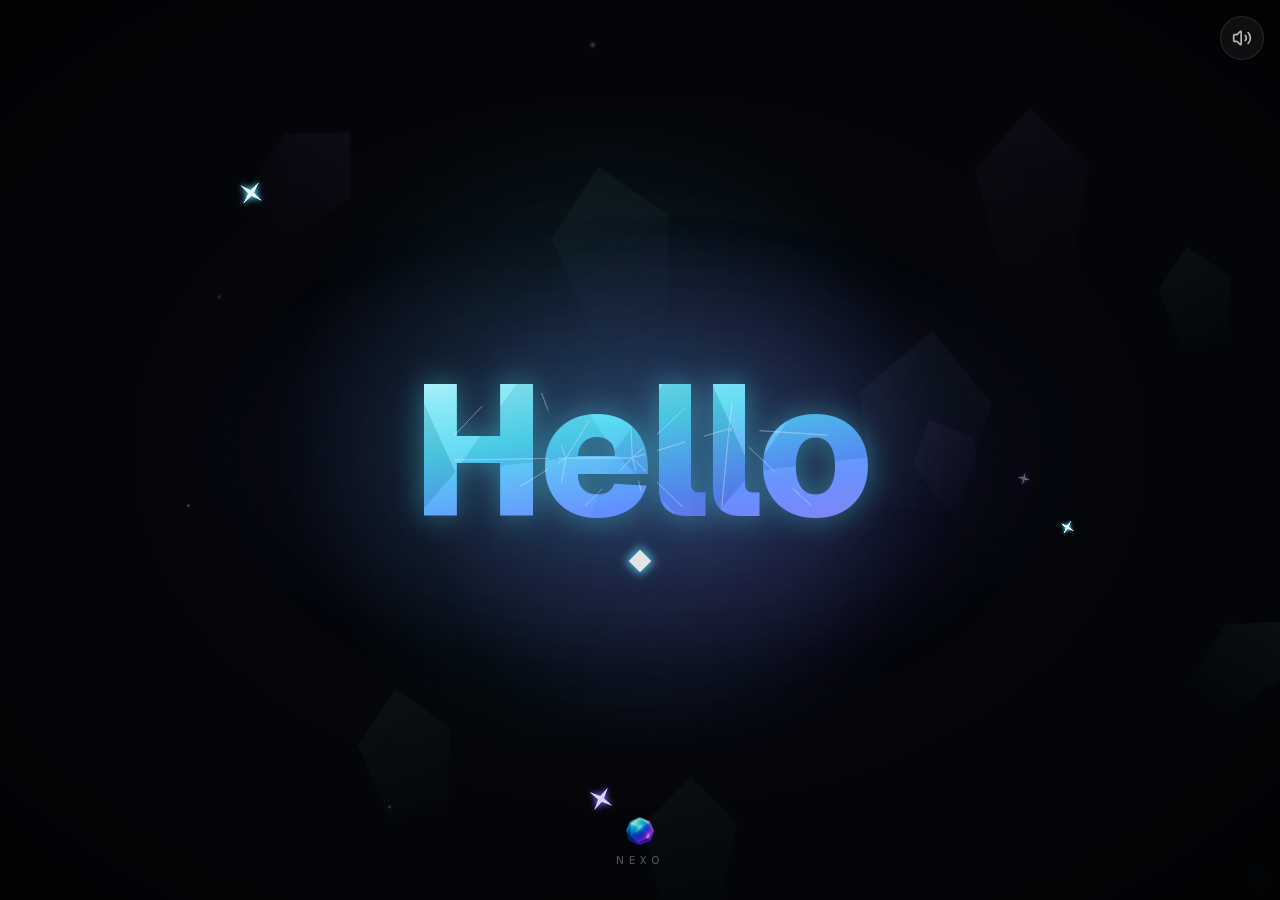
==== commit 3edbdf90: "Website 2026-11-21 20:23" ====
--- a/404/index.html
+++ b/404/index.html
@@ -1 +1 @@
-<!DOCTYPE html><html lang="de" class="dark geist_a71539c9-module__T19VSG__variable geist_mono_8d43a2aa-module__8Li5zG__variable caveat_f4b61a99-module__qhs43G__variable h-full antialiased"><head><meta charSet="utf-8"/><meta name="viewport" content="width=device-width, initial-scale=1, viewport-fit=cover"/><link rel="preload" as="image" href="/crystal.png"/><link rel="stylesheet" href="/_next/static/chunks/04khlw2bsgxee.css" data-precedence="next"/><link rel="stylesheet" href="/_next/static/chunks/0vamba2npa4g3.css" data-precedence="next"/><link rel="stylesheet" href="/_next/static/chunks/1_z8bjdv9g41i.css" data-precedence="next"/><link rel="preload" as="script" fetchPriority="low" href="/_next/static/chunks/0rqmg49wirni2.js"/><script src="/_next/static/chunks/2i51e627rllld.js" async=""></script><script src="/_next/static/chunks/13mygkiy-sgj0.js" async=""></script><script src="/_next/static/chunks/1ib4xohwn_uib.js" async=""></script><script src="/_next/static/chunks/turbopack-1xsj3ijd8hkog.js" async=""></script><script src="/_next/static/chunks/2jrxtgu4h-6bs.js" async=""></script><script src="/_next/static/chunks/3tie-uyjdk5lp.js" async=""></script><script src="/_next/static/chunks/12kx-5sqrvec0.js" async=""></script><script src="/_next/static/chunks/0gdm_7kdql0em.js" async=""></script><script src="/_next/static/chunks/30dv19oedia1_.js" async=""></script><script src="/_next/static/chunks/3_k0rtikyjmhv.js" async=""></script><script src="/_next/static/chunks/3nl4oasslo-i-.js" async=""></script><script src="/_next/static/chunks/2qwep96i-6cj0.js" async=""></script><script src="/_next/static/chunks/0hn1bo8x3d9_b.js" async=""></script><script src="/_next/static/chunks/1rcsd5vnk_sfx.js" async=""></script><script src="/_next/static/chunks/1guqfjhjyr0w4.js" async=""></script><script src="/_next/static/chunks/3259_ziqbqms8.js" async=""></script><meta name="robots" content="noindex"/><meta name="theme-color" content="#0a0a0a"/><meta name="color-scheme" content="dark"/><title>Nexo</title><meta name="description" content="Deine Schul-App für alles."/><meta name="application-name" content="Nexo"/><link rel="manifest" href="/manifest.webmanifest"/><meta name="mobile-web-app-capable" content="yes"/><meta name="apple-mobile-web-app-title" content="Nexo"/><meta name="apple-mobile-web-app-status-bar-style" content="black-translucent"/><link rel="icon" href="/icon.png?icon.0kevs3wyk-muc.png" sizes="512x512" type="image/png"/><link rel="apple-touch-icon" href="/apple-icon.png?apple-icon.0-7ggz6d2srgz.png" sizes="180x180" type="image/png"/><meta name="next-size-adjust" content=""/><title>404: This page could not be found.</title><script src="/_next/static/chunks/0cz1d0mv5g_q7.js" noModule=""></script></head><body class="h-full overflow-hidden"><div hidden=""><!--$--><!--/$--></div><div aria-hidden="true" class="nexo-boot"><img src="/crystal.png" alt="" class="nexo-boot-mark" draggable="false"/><span class="nexo-boot-line"></span><span class="nexo-boot-hi"></span></div><script>(self.__next_s=self.__next_s||[]).push([0,{"children":"(function(){try{\nvar d=document.documentElement;\nif(localStorage.getItem(\"nexo:onboarded\")!==\"1\")return;\nvar inst=false||matchMedia(\"(display-mode: standalone)\").matches||navigator.standalone===true;\nif(!inst||sessionStorage.getItem(\"nexo:booted\")){d.setAttribute(\"data-no-boot\",\"\");return;}\nsessionStorage.setItem(\"nexo:booted\",\"1\");\nif(sessionStorage.getItem(\"nexo:greeted\"))return;\nvar p=JSON.parse(localStorage.getItem(\"nexo:profile\")||\"{}\");\nvar n=(p.firstName||\"\").trim();if(!n)return;\nsessionStorage.setItem(\"nexo:greeted\",\"1\");\nvar h={\"de\":{\"m\":\"Guten Morgen, {name}\",\"d\":\"Hallo, {name}\",\"e\":\"Guten Abend, {name}\"},\"en\":{\"m\":\"Good morning, {name}\",\"d\":\"Hi, {name}\",\"e\":\"Good evening, {name}\"},\"fr\":{\"m\":\"Bonjour, {name}\",\"d\":\"Salut, {name}\",\"e\":\"Bonsoir, {name}\"},\"es\":{\"m\":\"Buenos días, {name}\",\"d\":\"Hola, {name}\",\"e\":\"Buenas noches, {name}\"},\"ja\":{\"m\":\"おはよう、{name}\",\"d\":\"こんにちは、{name}\",\"e\":\"こんばんは、{name}\"}};var g=h[localStorage.getItem(\"nexo:locale\")]||h.de;\nvar hr=new Date().getHours();var t=(hr\u003e=5\u0026\u0026hr\u003c11?g.m:hr\u003e=17||hr\u003c5?g.e:g.d).replace(\"{name}\",n);\nd.style.setProperty(\"--boot-hi\",JSON.stringify(t));d.setAttribute(\"data-boot-greet\",\"\");\n}catch(e){}})();","id":"nexo-boot-greet"}])</script><div class="pointer-events-none fixed left-0 top-0 z-50 pl-5 pt-5 sm:pl-8 sm:pt-7"><div class="pointer-events-auto"><div class="relative"><div class="relative transition-[transform,opacity] duration-[450ms] ease-[cubic-bezier(0.22,0.61,0.36,1)]" style="transform:scale(1);transform-origin:top left;opacity:1"><button type="button" aria-label="Menü" data-tour="menu" aria-expanded="false" class="relative flex h-14 items-center rounded-lg outline-none focus-visible:ring-2 focus-visible:ring-ring"><div class="size-14 shrink-0" aria-hidden="true"></div></button><div id="nexo-crystal" aria-hidden="true" class="pointer-events-none absolute left-0 top-0 z-10 will-change-transform" style="width:56px;height:56px;transform:translateX(-6px);transform-origin:0% 0% 0"><img src="/crystal.png" alt="" aria-hidden="true" draggable="false" class="select-none object-contain size-full"/></div><div aria-hidden="true" class="pointer-events-none absolute left-0 top-0 z-10 whitespace-nowrap" style="opacity:0;transform:translateX(66px) translateY(28px)"><span class="block -translate-y-1/2 font-semibold leading-none tracking-tight text-foreground" style="font-size:1.5rem">Workspace</span></div><div aria-hidden="true" class="absolute left-0 top-0 flex flex-col" style="pointer-events:none;visibility:hidden"><div aria-hidden="true" class="pointer-events-none absolute -inset-x-8 -inset-y-4 backdrop-blur-[3px] [mask-image:linear-gradient(to_right,transparent,black_22%,black_78%,transparent),linear-gradient(to_bottom,transparent,black_14%,black_86%,transparent)] [mask-composite:intersect] [-webkit-mask-image:linear-gradient(to_right,transparent,black_22%,black_78%,transparent),linear-gradient(to_bottom,transparent,black_14%,black_86%,transparent)] [-webkit-mask-composite:source-in]" style="opacity:0"></div><button type="button" data-tour="menu-settings" class="group relative flex h-14 items-center gap-3 text-left" style="opacity:0;transform:translateY(-8px)"><span class="relative grid size-11 shrink-0 place-items-center overflow-hidden rounded-full bg-surface-2 text-sm font-semibold text-muted ring-1 ring-border transition-[opacity,color] duration-300 group-hover:text-foreground"></span><span class="text-lg font-semibold tracking-tight text-muted transition-colors group-hover:text-accent">Einstellungen</span></button><button type="button" data-tour="menu-workspace" class="group relative flex h-12 items-center text-left" style="opacity:0;transform:translateY(-8px)"><span class="text-2xl font-semibold tracking-tight transition-colors duration-200 text-muted group-hover:text-accent">Workspace</span></button><button type="button" data-tour="menu-school" class="group relative flex h-12 items-center text-left" style="opacity:0;transform:translateY(-8px)"><span class="text-2xl font-semibold tracking-tight transition-colors duration-200 text-muted group-hover:text-accent">Schule</span></button><button type="button" data-tour="menu-planner" class="group relative flex h-12 items-center text-left" style="opacity:0;transform:translateY(-8px)"><span class="text-2xl font-semibold tracking-tight transition-colors duration-200 text-muted group-hover:text-accent">Planer</span></button><button type="button" data-tour="menu-progress" class="group relative flex h-12 items-center text-left" style="opacity:0;transform:translateY(-8px)"><span class="text-2xl font-semibold tracking-tight transition-colors duration-200 text-muted group-hover:text-accent">Fortschritt</span></button><button type="button" data-tour="menu-nexoAi" class="group relative flex h-12 items-center text-left" style="opacity:0;transform:translateY(-8px)"><span class="text-2xl font-semibold tracking-tight transition-colors duration-200 text-muted group-hover:text-accent">Nexo AI</span><span class="ml-2 self-center text-xs font-medium text-faint">bald</span></button><button type="button" data-tour="menu-community" class="group relative flex h-12 items-center text-left" style="opacity:0;transform:translateY(-8px)"><span class="text-2xl font-semibold tracking-tight transition-colors duration-200 text-muted group-hover:text-accent">Community</span><span class="ml-2 self-center text-xs font-medium text-faint">bald</span></button></div></div></div></div></div><main class="h-full"><div style="font-family:system-ui,&quot;Segoe UI&quot;,Roboto,Helvetica,Arial,sans-serif,&quot;Apple Color Emoji&quot;,&quot;Segoe UI Emoji&quot;;height:100vh;text-align:center;display:flex;flex-direction:column;align-items:center;justify-content:center"><div><style>body{color:#000;background:#fff;margin:0}.next-error-h1{border-right:1px solid rgba(0,0,0,.3)}@media (prefers-color-scheme:dark){body{color:#fff;background:#000}.next-error-h1{border-right:1px solid rgba(255,255,255,.3)}}</style><h1 class="next-error-h1" style="display:inline-block;margin:0 20px 0 0;padding:0 23px 0 0;font-size:24px;font-weight:500;vertical-align:top;line-height:49px">404</h1><div style="display:inline-block"><h2 style="font-size:14px;font-weight:400;line-height:49px;margin:0">This page could not be found.</h2></div></div></div><!--$--><!--/$--></main><div aria-hidden="true" class="pointer-events-none fixed inset-0 z-[180]"></div><script src="/_next/static/chunks/0rqmg49wirni2.js" id="_R_" async=""></script><script>(self.__next_f=self.__next_f||[]).push([0])</script><script>self.__next_f.push([1,"1:\"$Sreact.fragment\"\n2:I[78384,[\"/_next/static/chunks/2jrxtgu4h-6bs.js\",\"/_next/static/chunks/3tie-uyjdk5lp.js\",\"/_next/static/chunks/12kx-5sqrvec0.js\",\"/_next/static/chunks/0gdm_7kdql0em.js\",\"/_next/static/chunks/30dv19oedia1_.js\",\"/_next/static/chunks/3_k0rtikyjmhv.js\",\"/_next/static/chunks/3nl4oasslo-i-.js\",\"/_next/static/chunks/2qwep96i-6cj0.js\",\"/_next/static/chunks/0hn1bo8x3d9_b.js\",\"/_next/static/chunks/1rcsd5vnk_sfx.js\"],\"BootSplash\"]\n3:I[79520,[\"/_next/static/chunks/2jrxtgu4h-6bs.js\",\"/_next/static/chunks/3tie-uyjdk5lp.js\",\"/_next/static/chunks/12kx-5sqrvec0.js\",\"/_next/static/chunks/0gdm_7kdql0em.js\",\"/_next/static/chunks/30dv19oedia1_.js\",\"/_next/static/chunks/3_k0rtikyjmhv.js\",\"/_next/static/chunks/3nl4oasslo-i-.js\",\"/_next/static/chunks/2qwep96i-6cj0.js\",\"/_next/static/chunks/0hn1bo8x3d9_b.js\",\"/_next/static/chunks/1rcsd5vnk_sfx.js\"],\"\"]\n5:I[5748,[\"/_next/static/chunks/2jrxtgu4h-6bs.js\",\"/_next/static/chunks/3tie-uyjdk5lp.js\",\"/_next/static/chunks/12kx-5sqrvec0.js\",\"/_next/static/chunks/0gdm_7kdql0em.js\",\"/_next/static/chunks/30dv19oedia1_.js\",\"/_next/static/chunks/3_k0rtikyjmhv.js\",\"/_next/static/chunks/3nl4oasslo-i-.js\",\"/_next/static/chunks/2qwep96i-6cj0.js\",\"/_next/static/chunks/0hn1bo8x3d9_b.js\",\"/_next/static/chunks/1rcsd5vnk_sfx.js\"],\"MotionSetup\"]\n6:I[59256,[\"/_next/static/chunks/2jrxtgu4h-6bs.js\",\"/_next/static/chunks/3tie-uyjdk5lp.js\",\"/_next/static/chunks/12kx-5sqrvec0.js\",\"/_next/static/chunks/0gdm_7kdql0em.js\",\"/_next/static/chunks/30dv19oedia1_.js\",\"/_next/static/chunks/3_k0rtikyjmhv.js\",\"/_next/static/chunks/3nl4oasslo-i-.js\",\"/_next/static/chunks/2qwep96i-6cj0.js\",\"/_next/static/chunks/0hn1bo8x3d9_b.js\",\"/_next/static/chunks/1rcsd5vnk_sfx.js\"],\"AppMenu\"]\n7:I[39756,[\"/_next/static/chunks/2jrxtgu4h-6bs.js\",\"/_next/static/chunks/3tie-uyjdk5lp.js\",\"/_next/static/chunks/12kx-5sqrvec0.js\",\"/_next/static/chunks/0gdm_7kdql0em.js\",\"/_next/static/chunks/30dv19oedia1_.js\",\"/_next/static/chunks/3_k0rtikyjmhv.js\",\"/_next/static/chunks/3nl4oasslo-i-.js\",\"/_next/static/chunks/2qwep96i-6cj0.js\",\"/_next/static/chunks/0hn1bo8x3d9_b.js\",\"/_next/static/chunks/1rcsd5vnk_sfx.js\"],\"default\"]\n8:I[58298,[\"/_next/static/chunks/2jrxtgu4h-6bs.js\",\"/_next/static/chunks/3tie-uyjdk5lp.js\",\"/_next/static/chunks/12kx-5sqrvec0.js\",\"/_next/static/chunks/0gdm_7kdql0em.js\",\"/_next/static/chunks/30dv19oedia1_.js\",\"/_next/static/chunks/3_k0rtikyjmhv.js\",\"/_next/static/chunks/3nl4oasslo-i-.js\",\"/_next/static/chunks/2qwep96i-6cj0.js\",\"/_next/static/chunks/0hn1bo8x3d9_b.js\",\"/_next/static/chunks/1rcsd5vnk_sfx.js\",\"/_next/static/chunks/1guqfjhjyr0w4.js\"],\"default\"]\n9:I[37457,[\"/_next/static/chunks/2jrxtgu4h-6bs.js\",\"/_next/static/chunks/3tie-uyjdk5lp.js\",\"/_next/static/chunks/12kx-5sqrvec0.js\",\"/_next/static/chunks/0gdm_7kdql0em.js\",\"/_next/static/chunks/30dv19oedia1_.js\",\"/_next/static/chunks/3_k0rtikyjmhv.js\",\"/_next/static/chunks/3nl4oasslo-i-.js\",\"/_next/static/chunks/2qwep96i-6cj0.js\",\"/_next/static/chunks/0hn1bo8x3d9_b.js\",\"/_next/static/chunks/1rcsd5vnk_sfx.js\"],\"default\"]\n25:I[63491,[\"/_next/static/chunks/2jrxtgu4h-6bs.js\",\"/_next/static/chunks/3tie-uyjdk5lp.js\",\"/_next/static/chunks/12kx-5sqrvec0.js\",\"/_next/static/chunks/0gdm_7kdql0em.js\",\"/_next/static/chunks/30dv19oedia1_.js\",\"/_next/static/chunks/3_k0rtikyjmhv.js\",\"/_next/static/chunks/3nl4oasslo-i-.js\",\"/_next/static/chunks/2qwep96i-6cj0.js\",\"/_next/static/chunks/0hn1bo8x3d9_b.js\",\"/_next/static/chunks/1rcsd5vnk_sfx.js\",\"/_next/static/chunks/3259_ziqbqms8.js\"],\"default\"]\n:HL[\"/_next/static/chunks/04khlw2bsgxee.css\",\"style\"]\n:HL[\"/_next/static/chunks/0vamba2npa4g3.css\",\"style\"]\n:HL[\"/_next/static/chunks/1_z8bjdv9g41i.css\",\"style\"]\n4:T4b4,(function(){try{\nvar d=document.documentElement;\nif(localStorage.getItem(\"nexo:onboarded\")!==\"1\")return;\nvar inst=false||matchMedia(\"(display-mode: standalone)\").matches||navigator.standalone===true;\nif(!inst||sessionStorage.getItem(\"nexo:booted\")){d.setAttribute(\"data-no-boot\",\"\");return;}\nsessionStorage.setItem(\"nexo:booted\",\"1\");\nif(sessionStorage.getItem(\"nexo:greeted\"))return;\nvar p=JSON.parse(localStorage.getItem(\"nexo:profile\")||\"{}\");\nvar n=(p.firstName||\"\").trim();if(!n)return;\nsessionStorage.setItem(\"nexo:greeted\",\"1\");\nvar h={\"de\":{\"m\":\"Guten Morgen, {name}\",\"d\":\"Hallo, {name}\",\"e\":\"Guten Abend, {name}\"},\"en\":{\"m\":\"Good morning, {name}\",\"d\":\"Hi, {name}\",\"e\":\"Good evening, {name}\"},\"fr\":{\"m\":\"Bonjour, {name}\",\"d\":\"Salut, {name}\",\"e\":\"Bonsoir, {name}\"},\"es\":{\"m\":\"Buenos días, {name}\",\"d\":\"Hola, {name}\",\"e\":\"Buenas noches, {name}\"},\"ja\":{\"m\":\"おはよう、{name}\",\"d\":\"こんにちは、{name}\",\"e\":\"こんばんは、{name}\"}};var g=h[localStorage.getItem(\"nexo:locale\")]||h.de;\nvar hr=new Date().getHours();var t=(hr\u003e=5\u0026\u0026hr\u003c11?g.m:hr\u003e=17||hr\u003c5?g.e:g.d).replace(\"{name}\",n);\nd.style.setProperty(\"--boot-hi\",JSON.stringify(t));d.setAttribute(\"data-boot-greet\",\"\");\n}catch(e){}})();23:X\n0:{\"P\":null,\"c\":[\"\",\"_not-found\",\"\"],\"q\":\"\",\"i\":false,\"f\":[[[\"\",{\"children\":[\"/_not-found\",{\"children\":[\"__PAGE__\",{},\"$undefined\",\"$undefined\",4608]},\"$undefined\",\"$undefined\",4608]},\"$undefined\",\"$undefined\",4624],[[\"$\",\"$1\",\"c\",{\"children\":[[[\"$\",\"link\",\"0\",{\"rel\":\"stylesheet\",\"href\":\"/_next/static/chunks/04khlw2bsgxee.css\",\"precedence\":\"next\",\"crossOrigin\":\"$undefined\",\"nonce\":\"$undefined\"}],[\"$\",\"link\",\"1\",{\"rel\":\"stylesheet\",\"href\":\"/_next/static/chunks/0vamba2npa4g3.css\",\"precedence\":\"next\",\"crossOrigin\":\"$undefined\",\"nonce\":\"$undefined\"}],[\"$\",\"link\",\"2\",{\"rel\":\"stylesheet\",\"href\":\"/_next/static/chunks/1_z8bjdv9g41i.css\",\"precedence\":\"next\",\"crossOrigin\":\"$undefined\",\"nonce\":\"$undefined\"}],[\"$\",\"script\",\"script-0\",{\"src\":\"/_next/static/chunks/2jrxtgu4h-6bs.js\",\"async\":true,\"nonce\":\"$undefined\"}],[\"$\",\"script\",\"script-1\",{\"src\":\"/_next/static/chunks/3tie-uyjdk5lp.js\",\"async\":true,\"nonce\":\"$undefined\"}],[\"$\",\"script\",\"script-2\",{\"src\":\"/_next/static/chunks/12kx-5sqrvec0.js\",\"async\":true,\"nonce\":\"$undefined\"}],[\"$\",\"script\",\"script-3\",{\"src\":\"/_next/static/chunks/0gdm_7kdql0em.js\",\"async\":true,\"nonce\":\"$undefined\"}],[\"$\",\"script\",\"script-4\",{\"src\":\"/_next/static/chunks/30dv19oedia1_.js\",\"async\":true,\"nonce\":\"$undefined\"}],[\"$\",\"script\",\"script-5\",{\"src\":\"/_next/static/chunks/3_k0rtikyjmhv.js\",\"async\":true,\"nonce\":\"$undefined\"}],[\"$\",\"script\",\"script-6\",{\"src\":\"/_next/static/chunks/3nl4oasslo-i-.js\",\"async\":true,\"nonce\":\"$undefined\"}],[\"$\",\"script\",\"script-7\",{\"src\":\"/_next/static/chunks/2qwep96i-6cj0.js\",\"async\":true,\"nonce\":\"$undefined\"}],[\"$\",\"script\",\"script-8\",{\"src\":\"/_next/static/chunks/0hn1bo8x3d9_b.js\",\"async\":true,\"nonce\":\"$undefined\"}],[\"$\",\"script\",\"script-9\",{\"src\":\"/_next/static/chunks/1rcsd5vnk_sfx.js\",\"async\":true,\"nonce\":\"$undefined\"}]],[\"$\",\"html\",null,{\"lang\":\"de\",\"suppressHydrationWarning\":true,\"className\":\"dark geist_a71539c9-module__T19VSG__variable geist_mono_8d43a2aa-module__8Li5zG__variable caveat_f4b61a99-module__qhs43G__variable h-full antialiased\",\"children\":[\"$\",\"body\",null,{\"className\":\"h-full overflow-hidden\",\"children\":[[\"$\",\"$L2\",null,{}],[\"$\",\"$L3\",null,{\"id\":\"nexo-boot-greet\",\"strategy\":\"beforeInteractive\",\"children\":\"$4\"}],[\"$\",\"$L5\",null,{\"children\":[[\"$\",\"div\",null,{\"className\":\"pointer-events-none fixed left-0 top-0 z-50 pl-5 pt-5 sm:pl-8 sm:pt-7\",\"children\":[\"$\",\"div\",null,{\"className\":\"pointer-events-auto\",\"children\":[\"$\",\"$L6\",null,{}]}]}],[\"$\",\"main\",null,{\"className\":\"h-full\",\"children\":[\"$\",\"$L7\",null,{\"parallelRouterKey\":\"children\",\"error\":\"$8\",\"errorStyles\":[],\"errorScripts\":[[\"$\",\"script\",\"script-0\",{\"src\":\"/_next/static/chunks/1guqfjhjyr0w4.js\",\"async\":true,\"nonce\":\"$undefined\"}]],\"template\":[\"$\",\"$L9\",null,{}],\"templateStyles\":\"$undefined\",\"templateScripts\":\"$undefined\",\"notFound\":[[[\"$\",\"title\",null,{\"children\":\"404: This page could not be found.\"}],[\"$\",\"div\",null,{\"style\":{\"fontFamily\":\"system-ui,\\\"Segoe UI\\\",Roboto,Helvetica,Arial,sans-serif,\\\"Apple Color Emoji\\\",\\\"Segoe UI Emoji\\\"\",\"height\":\"100vh\",\"textAlign\":\"center\",\"display\":\"flex\",\"flexDirection\":\"column\",\"alignItems\":\"center\",\"justifyContent\":\"center\"},\"children\":[\"$\",\"div\",null,{\"children\":[[\"$\",\"style\",null,{\"dangerouslySetInnerHTML\":{\"__html\":\"body{color:#000;background:#fff;margin:0}.next-error-h1{border-right:1px solid rgba(0,0,0,.3)}@media (prefers-color-scheme:dark){body{color:#fff;background:#000}.next-error-h1{border-right:1px solid rgba(255,255,255,.3)}}\"}}],\"$La\",\"$Lb\"]}]}]],[]],\"forbidden\":\"$undefined\",\"unauthorized\":\"$undefined\"}]}],\"$Lc\",\"$Ld\",\"$Le\",\"$Lf\",\"$L10\",\"$L11\",\"$L12\",\"$L13\",\"$L14\",\"$L15\",\"$L16\",\"$L17\",\"$L18\",\"$L19\",\"$L1a\",\"$L1b\",\"$L1c\",\"$L1d\"]}],\"$L1e\",\"$L1f\",\"$L20\"]}]}]]}],{\"children\":[\"$L21\",{\"children\":[\"$L22\",{},null,false,null]},null,false,\"$23\"]},null,false,null],\"$L24\",false]],\"m\":\"$undefined\",\"G\":[\"$25\",[\"$L26\",\"$L27\",\"$L28\"]],\"S\":true,\"h\":null,\"r\":\"$undefined\",\"s\":\"$undefined\",\"a\":\"$undefined\",\"l\":\"$undefined\",\"p\":\"$undefined\",\"d\":\"$undefined\",\"b\":\"AVZYMRuhBl_-Pl1wfSJZS\"}\n29:I[42638,[\"/_next/static/chunks/2jrxtgu4h-6bs.js\",\"/_next/static/chunks/3tie-uyjdk5lp.js\",\"/_next/static/chunks/12kx-5sqrvec0.js\",\"/_next/static/chunks/0gdm_7kdql0em.js\",\"/_next/static/chunks/30dv19oedia1_.js\",\"/_next/static/chunks/3_k0rtikyjmhv.js\",\"/_next/static/chunks/3nl4oasslo-i-.js\",\"/_next/static/chunks/2qwep96i-6cj0.js\",\"/_next/static/chunks/0hn1bo8x3d9_b.js\",\"/_next/static/chunks/1rcsd5vnk_sfx.js\"],\"BackToWorkspace\"]\n2a:I[83826,[\"/_next/static/chunks/2jrxtgu4h-6bs.js\",\"/_next/static/chunks/3tie-uyjdk5lp.js\",\"/_next/static/chunks/12kx-5sqrvec0.js\",\"/_next/static/chunks/0gdm_7kdql0em.js\",\"/_next/static/chunks/30dv19oedia1_.js\",\"/_next/static/chunks/3_k0rtikyjmhv.js\",\"/_next/static/chunks/3nl4oasslo-i-.js\",\"/_next/static/chunks/2qwep96i-6cj0.js\",\"/_next/static/chunks/0hn1bo8x3d9_b.js\",\"/_next/static/chunks/1rcsd5vnk_sfx.js\"],\"UndoToast\"]\n2b:I[902,[\"/_next/static/chunks/2jrxtgu4h-6bs.js\",\"/_next/static/chunks/3tie-uyjdk5lp.js\",\"/_next/static/chunks/12kx-5sqrvec0.js\",\"/_next/static/chunks/0gdm_7kdql0em.js\",\"/_next/static/chunks/30dv19oedia1_.js\",\"/_next/static/chunks/3_k0rtikyjmhv.js\",\"/_next/static/chunks/3nl4oasslo-i-.js\",\"/_next/static/chunks/2qwep96i-6cj0.js\",\"/_next/static/chunks/0hn1bo8x3d9_b.js\",\"/_next/static/chunks/1rcsd5vnk_sfx.js\"],\"BackupReminder\"]\n2c:I[54981,[\"/_next/static/chunks/2jrxtgu4h-6bs.js\",\"/_next/static/chunks/3tie-uyjdk5lp.js\",\"/_next/static/chunks/12kx-5sqrvec0.js\",\"/_next/static/chunks/0gdm_7kdql0em.js\",\"/_next/static/chunks/30dv19oedia1_.js\",\"/_next/static/chunks/3_k0rtikyjmhv.js\",\"/_next/static/chunks/3nl4oasslo-i-.js\",\"/_next/static/chunks/2qwep96i-6cj0.js\",\"/_next/static/chunks/0hn1bo8x3d9_b.js\",\"/_next/static/chunks/1rcsd5vnk_sfx.js\"],\"Onboarding\"]\n2d:I[29766,[\"/_next/static/chunks/2jrxtgu4h-6bs.js\",\"/_next/static/chunks/3tie-uyjdk5lp.js\",\"/_next/static/chunks/12kx-5sqrvec0.js\",\"/_next/static/chunks/0gdm_7kdql0em.js\",\"/_next/static/chunks/30dv19oedia1_.js\",\"/_next/static/chunks/3_k0rtikyjmhv.js\",\"/_next/static/chunks/3nl4oasslo-i-.js\",\"/_next/static/chunks/2qwep96i-6cj0.js\",\"/_next/static/chunks/0hn1bo8x3d9_b.js\",\"/_next/static/chunks/1rcsd5vnk_sfx.js\"],\"TourOverlay\"]\n2e:I[33392,[\"/_next/static/chunks/2jrxtgu4h-6bs.js\",\"/_next/static/chunks/3tie-uyjdk5lp.js\",\"/_next/static/chunks/12kx-5sqrvec0.js\",\"/_next/static/chunks/0gdm_7kdql0em.js\",\"/_next/static/chunks/30dv19oedia1_.js\",\"/_next/static/chunks/3_k0rtikyjmhv.js\",\"/_next/static/chunks/3nl4oasslo-i-.js\",\"/_next/static/chunks/2qwep96i-6cj0.js\",\"/_next/static/chunks/0hn1bo8x3d9_b.js\",\"/_next/static/chunks/1rcsd5vnk_sfx.js\"],\"HoverHint\"]\n2f:I[71241,[\"/_next/static/chunks/2jrxtgu4h-6bs.js\",\"/_next/static/chunks/3tie-uyjdk5lp.js\",\"/_next/static/chunks/12kx-5sqrvec0.js\",\"/_next/static/chunks/0gdm_7kdql0em.js\",\"/_next/static/chunks/30dv19oedia1_.js\",\"/_next/static/chunks/3_k0rtikyjmhv.js\",\"/_next/static/chunks/3nl4oasslo-i-.js\",\"/_next/static/chunks/2qwep96i-6cj0.js\",\"/_next/static/chunks/0hn1bo8x3d9_b.js\",\"/_next/static/chunks/1rcsd5vnk_sfx.js\"],\"CheckBurst\"]\n30:I[97630,[\"/_next/static/chunks/2jrxtgu4h-6bs.js\",\"/_next/static/chunks/3tie-uyjdk5lp.js\",\"/_next/static/chunks/12kx-5sqrvec0.js\",\"/_next/static/chunks/0gdm_7kdql0em.js\",\"/_next/static/chunks/30dv19oedia1_.js\",\"/_next/static/chunks/3_k0rtikyjmhv.js\",\"/_next/static/chunks/3nl4oasslo-i-.js\",\"/_next/static/chunks/2qwep96i-6cj0.js\",\"/_next/static/chunks/0hn1bo8x3d9_b.js\",\"/_next/static/chunks/1rcsd5vnk_sfx.js\"],\"QuickHomeworkHost\"]\n31:I[26009,[\"/_next/static/chunks/2jrxtgu4h-6bs.js\",\"/_next/static/chunks/3tie-uyjdk5lp.js\",\"/_next/static/chunks/12kx-5sqrvec0.js\",\"/_next/static/chunks/0gdm_7kdql0em.js\",\"/_next/static/chunks/30dv19oedia1_.js\",\"/_next/static/chunks/3_k0rtikyjmhv.js\",\"/_next/static/chunks/3nl4oasslo-i-.js\",\"/_next/static/chunks/2qwep96i-6cj0.js\",\"/_next/static/chunks/0hn1bo8x3d9_b.js\",\"/_next/static/chunks/1rcsd5vnk_sfx.js\"],\"CommandPalette\"]\n32:I[17892,[\"/_next/static/chunks/2jrxtgu4h-6bs.js\",\"/_next/static/chunks/3tie-uyjdk5lp.js\",\"/_next/static/chunks/12kx-5sqrvec0.js\",\"/_next/static/chunks/0gdm_7kdql0em.js\",\"/_next/static/chunks/30dv19oedia1_.js\",\"/_next/static/chunks/3_k0rtikyjmhv.js\",\"/_next/static/chunks/3nl4oasslo-i-.js\",\"/_next/static/chunks/2qwep96i-6cj0.js\",\"/_next/static/chunks/0hn1bo8x3d9_b.js\",\"/_next/static/chunks/1rcsd5vnk_sfx.js\"],\"PullToSearch\"]\n33:I[43672,[\"/_next/static/chunks/2jrxtgu4h-6bs.js\",\"/_next/static/chunks/3tie-uyjdk5lp.js\",\"/_next/static/chunks/12kx-5sqrvec0.js\",\"/_next/static/chunks/0gdm_7kdql0em.js\",\"/_next/static/chunks/30dv19oedia1_.js\",\"/_next/static/chunks/3_k0rtikyjmhv.js\",\"/_next/static/chunks/3nl4oasslo-i-.js\",\"/_next/static/chunks/2qwep96i-6cj0.js\",\"/_next/static/chunks/0hn1bo8x3d9_b.js\",\"/_next/static/chunks/1rcsd5vnk_sfx.js\"],\"ReminderHost\"]\n34:I[23246,[\"/_next/static/chunks/2jrxtgu4h-6bs.js\",\"/_next/static/chunks/3tie-uyjdk5lp.js\",\"/_next/static/chunks/12kx-5sqrvec0.js\",\"/_next/static/chunks/0gdm_7kdql0em.js\",\"/_next/static/chunks/30dv19oedia1_.js\",\"/_next/static/chunks/3_k0rtikyjmhv.js\",\"/_next/static/chunks/3nl4oasslo-i-.js\",\"/_next/static/chunks/2qwep96i-6cj0.js\",\"/_next/static/chunks/0hn1bo8x3d9_b.js\",\"/_next/static/chunks/1rcsd5vnk_sfx.js\"],\"StudyHost\"]\n35:I[38363,[\"/_next/static/chunks/2jrxtgu4h-6bs.js\",\"/_next/static/chunks/3tie-uyjdk5lp.js\",\"/_next/static/chunks/12kx-5sqrvec0.js\",\"/_next/static/chunks/0gdm_7kdql0em.js\",\"/_next/static/chunks/30dv19oedia1_.js\",\"/_next/static/chunks/3_k0rtikyjmhv.js\",\"/_next/static/chunks/3nl4oasslo-i-.js\",\"/_next/static/chunks/2qwep96i-6cj0.js\",\"/_next/static/chunks/0hn1bo8x3d9_b.js\",\"/_next/static/chunks/1rcsd5vnk_sfx.js\"],\"TimerHost\"]\n36:I[45813,[\"/_next/static/chunks/2jrxtgu4h-6bs.js\",\"/_next/static/chunks/3tie-uyjdk5lp.js\",\"/_next/static/chunks/12kx-5sqrvec0.js\",\"/_next/static/chunks/0gdm_7kdql0em.js\",\"/_next/static/chunks/30dv19oedia1_.js\",\"/_next/static/chunks/3_k0rtikyjmhv.js\",\"/_next/static/chunks/3nl4oasslo-i-.js\",\"/_next/static/chunks/2qwep96i-6cj0.js\",\"/_next/static/chunks/0hn1bo8x3d9_b.js\",\"/_next/static/chunks/1rcsd5vnk_sfx.js\"],\"NudgeHost\"]\n37:I[29778,[\"/_next/static/chunks/2jrxtgu4h-6bs.js\",\"/_next/static/chunks/3tie-uyjdk5lp.js\",\"/_next/static/chunks/12kx-5sqrvec0.js\",\"/_next/static/chunks/0gdm_7kdql0em.js\",\"/_next/static/chunks/30dv19oedia1_.js\",\"/_next/static/chunks/3_k0rtikyjmhv.js\",\"/_next/static/chunks/3nl4oasslo-i-.js\",\"/_next/static/chunks/2qwep96i-6cj0.js\",\"/_next/static/chunks/0hn1bo8x3d9_b.js\",\"/_next/static/chunks/1rcsd5vnk_sfx.js\"],\"ReliabilityHost\"]\n38:I[66452,[\"/_next/static/chunks/2jrxtgu4h-6bs.js\",\"/_next/static/chunks/3tie-uyjdk5lp.js\",\"/_next/static/chunks/12kx-5sqrvec0.js\",\"/_next/static/chunks/0gdm_7kdql0em.js\",\"/_next/static/chunks/30dv19oedia1_.js\",\"/_next/static/chunks/3_k0rtikyjmhv.js\",\"/_next/static/chunks/3nl4oasslo-i-.js\",\"/_next/static/chunks/2qwep96i-6cj0.js\",\"/_next/static/chunks/0hn1bo8x3d9_b.js\",\"/_next/static/chunks/1rcsd5vnk_sfx.js\"],\"TiltHost\"]\n39:I[72330,[\"/_next/static/chunks/2jrxtgu4h-6bs.js\",\"/_next/static/chunks/3tie-uyjdk5lp.js\",\"/_next/static/chunks/12kx-5sqrvec0.js\",\"/_next/static/chunks/0gdm_7kdql0em.js\",\"/_next/static/chunks/30dv19oedia1_.js\",\"/_next/static/chunks/3_k0rtikyjmhv.js\",\"/_next/static/chunks/3nl4oasslo-i-.js\",\"/_next/static/chunks/2qwep96i-6cj0.js\",\"/_next/static/chunks/0hn1bo8x3d9_b.js\",\"/_next/static/chunks/1rcsd5vnk_sfx.js\"],\"ProgressHost\"]\n3a:I[54462,[\"/_next/static/chunks/2jrxtgu4h-6bs.js\",\"/_next/static/chunks/3tie-uyjdk5lp.js\",\"/_next/static/chunks/12kx-5sqrvec0.js\",\"/_next/static/chunks/0gdm_7kdql0em.js\",\"/_next/static/chunks/30dv19oedia1_.js\",\"/_next/static/chunks/3_k0rtikyjmhv.js\",\"/_next/static/chunks/3nl4oasslo-i-.js\",\"/_next/static/chunks/2qwep96i-6cj0.js\",\"/_next/static/chunks/0hn1bo8x3d9_b.js\",\"/_next/static/chunks/1rcsd5vnk_sfx.js\"],\"AppRouteFix\"]\n3b:I[32489,[\"/_next/static/chunks/2jrxtgu4h-6bs.js\",\"/_next/static/chunks/3tie-uyjdk5lp.js\",\"/_next/static/chunks/12kx-5sqrvec0.js\",\"/_next/static/chunks/0gdm_7kdql0em.js\",\"/_next/static/chunks/30dv19oedia1_.js\",\"/_next/static/chunks/3_k0rtikyjmhv.js\",\"/_next/static/chunks/3nl4oasslo-i-.js\",\"/_next/static/chunks/2qwep96i-6cj0.js\",\"/_next/static/chunks/0hn1bo8x3d9_b.js\",\"/_next/static/chunks/1rcsd5vnk_sfx.js\"],\"PerfGuard\"]\n3c:I[86737,[\"/_next/static/chunks/2jrxtgu4h-6bs.js\",\"/_next/static/chunks/3tie-uyjdk5lp.js\",\"/_next/static/chunks/12kx-5sqrvec0.js\",\"/_next/static/chunks/0gdm_7kdql0em.js\",\"/_next/static/chunks/30dv19oedia1_.js\",\"/_next/static/chunks/3_k0rtikyjmhv.js\",\"/_next/static/chunks/3nl4oasslo-i-.js\",\"/_next/static/chunks/2qwep96i-6cj0.js\",\"/_next/static/chunks/0hn1bo8x3d9_b.js\",\"/_next/static/chunks/1rcsd5vnk_sfx.js\"],\"Warmup\"]\n3d:I[19280,[\"/_next/static/chunks/2jrxtgu4h-6bs.js\",\"/_next/static/chunks/3tie-uyjdk5lp.js\",\"/_next/static/chunks/12kx-5sqrvec0.js\",\"/_next/static/chunks/0gdm_7kdql0em.js\",\"/_next/static/chunks/30dv19oedia1_.js\",\"/_next/static/chunks/3_k0rtikyjmhv.js\",\"/_next/static/chunks/3nl4oasslo-i-.js\",\"/_next/static/chunks/2qwep96i-6cj0.js\",\"/_next/static/chunks/0hn1bo8x3d9_b.js\",\"/_next/static/chunks/1rcsd5vnk_sfx.js\"],\"ServiceWorkerRegister\"]\n3e:I[97367,[\"/_next/static/chunks/2jrxtgu4h-6bs.js\",\"/_next/static/chunks/3tie-uyjdk5lp.js\",\"/_next/static/chunks/12kx-5sqrvec0.js\",\"/_next/static/chunks/0gdm_7kdql0em.js\",\"/_next/static/chunks/30dv19oedia1_.js\",\"/_next/static/chunks/3_k0rtikyjmhv.js\",\"/_next/static/chunks/3nl4oasslo-i-.js\",\"/_next/static/chunks/2qwep96i-6cj0.js\",\"/_next/static/chunks/0hn1bo8x3d9_b.js\",\"/_next/static/chunks/1rcsd5vnk_sfx.js\"],\"OutletBoundary\"]\n3f:\"$Sreact.suspense\"\n41:I[97367,[\"/_next/static/chunks/2jrxtgu4h-6bs.js\",\"/_next/static/chunks/3tie-uyjdk5lp.js\",\"/_next/static/chunks/12kx-5sqrvec0.js\",\"/_next/static/chunks/0gdm_7kdql0em.js\",\"/_next/static/chunks/30dv19oedia1_.js\",\"/_next/static/chunks/3_k0rtikyjmhv.js\",\"/_next/static/chunks/3nl4oasslo-i-.js\",\"/_next/static/chunks/2qwep96i-6cj0.js\",\"/_next/static/chunks/0hn1bo8x3d9_b.js\",\"/_next/static/chunks/1rcsd5vnk_sfx.js\"],\"ViewportBoundary\"]\n43:I[97367,[\"/_next/static/chunks/2jrxtgu4h-6bs.js\",\"/_next/static/chunks/3tie-uyjdk5lp.js\",\"/_next/static/chunks/12kx-5sqrvec0.js\",\"/_next/static/chunks/0gdm_7kdql0em.js\",\"/_next/static/chunks/30dv19oedia1_.js\",\"/_next/static/chunks/3_k0rtikyjmhv.js\",\"/_next/static/chunks/3nl4oasslo-i-.js\",\"/_next/static/chunks/2qwep96i-6cj0.js\",\"/_next/static/chunks/0hn1bo8x3d9_b.js\",\"/_next/static/chunks/1rcsd5vnk_sfx.js\"],\"MetadataBoundary\"]\na:[\"$\",\"h1\",null,{\"className\":\"next-error-h1\",\"style\":{\"display\":\"inline-block\",\"margin\":\"0 20px 0 0\",\"padding\":\"0 23px 0 0\",\"fontSize\":24,\"fontWeight\":500,\"verticalAlign\":\"top\",\"lineHeight\":\"49px\"},\"children\":404}]\nb:[\"$\",\"div\",null,{\"style\":{\"display\":\"inline-block\"},\"children\":[\"$\",\"h2\",null,{\"style\":{\"fontSize\":14,\"fontWeight\":400,\"lineHeight\":\"49px\",\"margin\":0},\"children\":\"This page could not be found.\"}]}]\nc:[\"$\",\"$L29\",null,{}]\nd:[\"$\",\"$L2a\",null,{}]\ne:[\"$\",\"$L2b\",null,{}]\nf:[\"$\",\"$L2c\",null,{}]\n10:[\"$\",\"$L2d\",null,{}]\n11:[\"$\",\"$L2e\",null,{}]\n12:[\"$\",\"$L2f\",null,{}]\n13:[\"$\",\"$L30\",null,{}]\n14:[\"$\",\"$L31\",null,{}]\n15:[\"$\",\"$L32\",null,{}]\n16:[\"$\",\"$L33\",null,{}]\n17:[\"$\",\"$L34\",null,{}]\n18:[\"$\",\"$L35\",null,{}]\n19:[\"$\",\"$L36\",null,{}]\n1a:[\"$\",\"$L37\",null,{}]\n1b:[\"$\",\"$L38\",null,{}]\n1c:[\"$\",\"$L39\",null,{}]\n1d:[\"$\",\"$L3a\",null,{}]\n1e:[\"$\",\"$L3b\",null,{}]\n1f:[\"$\",\"$L3c\",null,{}]\n20:[\"$\",\"$L3d\",null,{}]\n21:[\"$\",\"$1\",\"c\",{\"children\":[null,[\"$\",\"$L7\",null,{\"parallelRouterKey\":\"children\",\"error\":\"$undefined\",\"errorStyles\":\"$undefined\",\"errorScripts\":\"$undefined\",\"template\":[\"$\",\"$L9\",null,{}],\"templateStyles\":\"$undefined\",\"templateScripts\":\"$undefined\",\"notFound\":\"$undefined\",\"forbidden\":\"$undefined\",\"unauthorized\":\"$undefined\"}]]}]\n22:[\"$\",\"$1\",\"c\",{\"children\":[[[\"$\",\"title\",null,{\"children\":\"404: This page could not be found.\"}],[\"$\",\"div\",null,{\"style\":\"$0:f:0:1:0:props:children:1:props:children:props:children:2:props:children:1:props:children:props:notFound:0:1:props:style\",\"children\":[\"$\",\"div\",null,{\"children\":[[\"$\",\"style\",null,{\"dangerouslySetInnerHTML\":{\"__html\":\"body{color:#000;background:#fff;margin:0}.next-error-h1{border-right:1px solid rgba(0,0,0,.3)}@media (prefers-color-scheme:dark){body{color:#fff;background:#000}.next-error-h1{border-right:1px solid rgba(255,255,255,.3)}}\"}}],[\"$\",\"h1\",null,{\"className\":\"next-error-h1\",\"style\":\"$a:props:style\",\"children\":404}],[\"$\",\"div\",null,{\"style\":\"$b:props:style\",\"children\":[\"$\",\"h2\",null,{\"style\":\"$b:props:children:props:style\",\"children\":\"This page could not be found.\"}]}]]}]}]],null,[\"$\",\"$L3e\",null,{\"children\":[\"$\",\"$3f\",null,{\"name\":\"Next.MetadataOutlet\",\"children\":\"$@40\"}]}]]}]\n24:[\"$\",\"$1\",\"h\",{\"children\":[[\"$\",\"meta\",null,{\"name\":\"robots\",\"content\":\"noindex\"}],[\"$\",\"$L41\",null,{\"children\":\"$L42\"}],[\"$\",\"div\",null,{\"hidden\":true,\"children\":[\"$\",\"$L43\",null,{\"children\":[\"$\",\"$3f\",null,{\"name\":\"Next.Metadata\",\"children\":\"$L44\"}]}]}],[\"$\",\"meta\",null,{\"name\":\"next-size-adjust\",\"content\":\"\"}]]}]\n26:[\"$\",\"link\",\"0\",{\"rel\":\"stylesheet\",\"href\":\"/_next/static/chunks/04khlw2bsgxee.css\",\"precedence\":\"next\",\"crossOrigin\":\"$undefined\",\"nonce\":\"$undefined\"}]\n27:[\"$\",\"link\",\"1\",{\"rel\":\"stylesheet\",\"href\":\"/_next/static/chunks/0vamba2npa4g3.css\",\"precedence\":\"next\",\"crossOrigin\":\"$undefined\",\"nonce\":\"$undefined\"}]\n28:[\"$\",\"link\",\"2\",{\"rel\":\"stylesheet\",\"href\":\"/_next/static/chunks/1_z8bjdv9g41i.css\",\"precedence\":\"next\",\"crossOrigin\":\"$undefined\",\"nonce\":\"$undefined\"}]\n23:C\n42:[[\"$\",\"meta\",\"0\",{\"charSet\":\"utf-8\"}],[\"$\",\"meta\",\"1\",{\"name\":\"viewport\",\"content\":\"width=device-width, initial-scale=1, viewport-fit=cover\"}],[\"$\",\"meta\",\"2\",{\"name\":\"theme-color\",\"content\":\"#0a0a0a\"}],[\"$\",\"meta\",\"3\",{\"name\":\"color-scheme\",\"content\":\"dark\"}]]\n45:I[27201,[\"/_next/static/chunks/2jrxtgu4h-6bs.js\",\"/_next/static/chunks/3tie-uyjdk5lp.js\",\"/_next/static/chunks/12kx-5sqrvec0.js\",\"/_next/static/chunks/0gdm_7kdql0em.js\",\"/_next/static/chunks/30dv19oedia1_.js\",\"/_next/static/chunks/3_k0rtikyjmhv.js\",\"/_next/static/chunks/3nl4oasslo-i-.js\",\"/_next/static/chunks/2qwep96i-6cj0.js\",\"/_next/static/chunks/0hn1bo8x3d9_b.js\",\"/_next/static/chunks/1rcsd5vnk_sfx.js\"],\"IconMark\"]\n40:null\n44:[[\"$\",\"title\",\"0\",{\"children\":\"Nexo\"}],[\"$\",\"meta\",\"1\",{\"name\":\"description\",\"content\":\"Deine Schul-App für alles.\"}],[\"$\",\"meta\",\"2\",{\"name\":\"application-name\",\"content\":\"Nexo\"}],[\"$\",\"link\",\"3\",{\"rel\":\"manifest\",\"href\":\"/manifest.webmanifest\",\"crossOrigin\":\"$undefined\"}],[\"$\",\"meta\",\"4\",{\"name\":\"mobile-web-app-capable\",\"content\":\"yes\"}],[\"$\",\"meta\",\"5\",{\"name\":\"apple-mobile-web-app-title\",\"content\":\"Nexo\"}],[\"$\",\"meta\",\"6\",{\"name\":\"apple-mobile-web-app-status-bar-style\",\"content\":\"black-translucent\"}],[\"$\",\"link\",\"7\",{\"rel\":\"icon\",\"href\":\"/icon.png?icon.0kevs3wyk-muc.png\",\"sizes\":\"512x512\",\"type\":\"image/png\"}],[\"$\",\"link\",\"8\",{\"rel\":\"apple-touch-icon\",\"href\":\"/apple-icon.png?apple-icon.0-7ggz6d2srgz.png\",\"sizes\":\"180x180\",\"type\":\"image/png\"}],[\"$\",\"$L45\",\"9\",{}]]\n"])</script></body></html>+<!DOCTYPE html><html lang="de" class="dark geist_a71539c9-module__T19VSG__variable geist_mono_8d43a2aa-module__8Li5zG__variable caveat_f4b61a99-module__qhs43G__variable h-full antialiased"><head><meta charSet="utf-8"/><meta name="viewport" content="width=device-width, initial-scale=1, viewport-fit=cover"/><link rel="preload" as="image" href="/crystal.png"/><link rel="stylesheet" href="/_next/static/chunks/04khlw2bsgxee.css" data-precedence="next"/><link rel="stylesheet" href="/_next/static/chunks/0vamba2npa4g3.css" data-precedence="next"/><link rel="stylesheet" href="/_next/static/chunks/1_z8bjdv9g41i.css" data-precedence="next"/><link rel="preload" as="script" fetchPriority="low" href="/_next/static/chunks/0rqmg49wirni2.js"/><script src="/_next/static/chunks/2i51e627rllld.js" async=""></script><script src="/_next/static/chunks/13mygkiy-sgj0.js" async=""></script><script src="/_next/static/chunks/1ib4xohwn_uib.js" async=""></script><script src="/_next/static/chunks/turbopack-1xsj3ijd8hkog.js" async=""></script><script src="/_next/static/chunks/2jrxtgu4h-6bs.js" async=""></script><script src="/_next/static/chunks/3tie-uyjdk5lp.js" async=""></script><script src="/_next/static/chunks/12kx-5sqrvec0.js" async=""></script><script src="/_next/static/chunks/0gdm_7kdql0em.js" async=""></script><script src="/_next/static/chunks/30dv19oedia1_.js" async=""></script><script src="/_next/static/chunks/3xghr94ccqjbi.js" async=""></script><script src="/_next/static/chunks/3nl4oasslo-i-.js" async=""></script><script src="/_next/static/chunks/2qwep96i-6cj0.js" async=""></script><script src="/_next/static/chunks/273dyzivnvdzg.js" async=""></script><script src="/_next/static/chunks/1rcsd5vnk_sfx.js" async=""></script><script src="/_next/static/chunks/1guqfjhjyr0w4.js" async=""></script><script src="/_next/static/chunks/3259_ziqbqms8.js" async=""></script><meta name="robots" content="noindex"/><meta name="theme-color" content="#0a0a0a"/><meta name="color-scheme" content="dark"/><title>Nexo</title><meta name="description" content="Deine Schul-App für alles."/><meta name="application-name" content="Nexo"/><link rel="manifest" href="/manifest.webmanifest"/><meta name="mobile-web-app-capable" content="yes"/><meta name="apple-mobile-web-app-title" content="Nexo"/><meta name="apple-mobile-web-app-status-bar-style" content="black-translucent"/><link rel="icon" href="/icon.png?icon.0kevs3wyk-muc.png" sizes="512x512" type="image/png"/><link rel="apple-touch-icon" href="/apple-icon.png?apple-icon.0-7ggz6d2srgz.png" sizes="180x180" type="image/png"/><meta name="next-size-adjust" content=""/><title>404: This page could not be found.</title><script src="/_next/static/chunks/0cz1d0mv5g_q7.js" noModule=""></script></head><body class="h-full overflow-hidden"><div hidden=""><!--$--><!--/$--></div><div aria-hidden="true" class="nexo-boot"><img src="/crystal.png" alt="" class="nexo-boot-mark" draggable="false"/><span class="nexo-boot-line"></span><span class="nexo-boot-hi"></span></div><script>(self.__next_s=self.__next_s||[]).push([0,{"children":"(function(){try{\nvar d=document.documentElement;\nif(localStorage.getItem(\"nexo:onboarded\")!==\"1\")return;\nvar inst=false||matchMedia(\"(display-mode: standalone)\").matches||navigator.standalone===true;\nif(!inst||sessionStorage.getItem(\"nexo:booted\")){d.setAttribute(\"data-no-boot\",\"\");return;}\nsessionStorage.setItem(\"nexo:booted\",\"1\");\nif(sessionStorage.getItem(\"nexo:greeted\"))return;\nvar p=JSON.parse(localStorage.getItem(\"nexo:profile\")||\"{}\");\nvar n=(p.firstName||\"\").trim();if(!n)return;\nsessionStorage.setItem(\"nexo:greeted\",\"1\");\nvar h={\"de\":{\"m\":\"Guten Morgen, {name}\",\"d\":\"Hallo, {name}\",\"e\":\"Guten Abend, {name}\"},\"en\":{\"m\":\"Good morning, {name}\",\"d\":\"Hi, {name}\",\"e\":\"Good evening, {name}\"},\"fr\":{\"m\":\"Bonjour, {name}\",\"d\":\"Salut, {name}\",\"e\":\"Bonsoir, {name}\"},\"es\":{\"m\":\"Buenos días, {name}\",\"d\":\"Hola, {name}\",\"e\":\"Buenas noches, {name}\"},\"ja\":{\"m\":\"おはよう、{name}\",\"d\":\"こんにちは、{name}\",\"e\":\"こんばんは、{name}\"}};var g=h[localStorage.getItem(\"nexo:locale\")]||h.de;\nvar hr=new Date().getHours();var t=(hr\u003e=5\u0026\u0026hr\u003c11?g.m:hr\u003e=17||hr\u003c5?g.e:g.d).replace(\"{name}\",n);\nd.style.setProperty(\"--boot-hi\",JSON.stringify(t));d.setAttribute(\"data-boot-greet\",\"\");\n}catch(e){}})();","id":"nexo-boot-greet"}])</script><div class="pointer-events-none fixed left-0 top-0 z-50 pl-5 pt-5 sm:pl-8 sm:pt-7"><div class="pointer-events-auto"><div class="relative"><div class="relative transition-[transform,opacity] duration-[450ms] ease-[cubic-bezier(0.22,0.61,0.36,1)]" style="transform:scale(1);transform-origin:top left;opacity:1"><button type="button" aria-label="Menü" data-tour="menu" aria-expanded="false" class="relative flex h-14 items-center rounded-lg outline-none focus-visible:ring-2 focus-visible:ring-ring"><div class="size-14 shrink-0" aria-hidden="true"></div></button><div id="nexo-crystal" aria-hidden="true" class="pointer-events-none absolute left-0 top-0 z-10 will-change-transform" style="width:56px;height:56px;transform:translateX(-6px);transform-origin:0% 0% 0"><img src="/crystal.png" alt="" aria-hidden="true" draggable="false" class="select-none object-contain size-full"/></div><div aria-hidden="true" class="pointer-events-none absolute left-0 top-0 z-10 whitespace-nowrap" style="opacity:0;transform:translateX(66px) translateY(28px)"><span class="block -translate-y-1/2 font-semibold leading-none tracking-tight text-foreground" style="font-size:1.5rem">Workspace</span></div><div aria-hidden="true" class="absolute left-0 top-0 flex flex-col" style="pointer-events:none;visibility:hidden"><div aria-hidden="true" class="pointer-events-none absolute -inset-x-8 -inset-y-4 backdrop-blur-[3px] [mask-image:linear-gradient(to_right,transparent,black_22%,black_78%,transparent),linear-gradient(to_bottom,transparent,black_14%,black_86%,transparent)] [mask-composite:intersect] [-webkit-mask-image:linear-gradient(to_right,transparent,black_22%,black_78%,transparent),linear-gradient(to_bottom,transparent,black_14%,black_86%,transparent)] [-webkit-mask-composite:source-in]" style="opacity:0"></div><button type="button" data-tour="menu-settings" class="group relative flex h-14 items-center gap-3 text-left" style="opacity:0;transform:translateY(-8px)"><span class="relative grid size-11 shrink-0 place-items-center overflow-hidden rounded-full bg-surface-2 text-sm font-semibold text-muted ring-1 ring-border transition-[opacity,color] duration-300 group-hover:text-foreground"></span><span class="text-lg font-semibold tracking-tight text-muted transition-colors group-hover:text-accent">Einstellungen</span></button><button type="button" data-tour="menu-workspace" class="group relative flex h-12 items-center text-left" style="opacity:0;transform:translateY(-8px)"><span class="text-2xl font-semibold tracking-tight transition-colors duration-200 text-muted group-hover:text-accent">Workspace</span></button><button type="button" data-tour="menu-school" class="group relative flex h-12 items-center text-left" style="opacity:0;transform:translateY(-8px)"><span class="text-2xl font-semibold tracking-tight transition-colors duration-200 text-muted group-hover:text-accent">Schule</span></button><button type="button" data-tour="menu-planner" class="group relative flex h-12 items-center text-left" style="opacity:0;transform:translateY(-8px)"><span class="text-2xl font-semibold tracking-tight transition-colors duration-200 text-muted group-hover:text-accent">Planer</span></button><button type="button" data-tour="menu-progress" class="group relative flex h-12 items-center text-left" style="opacity:0;transform:translateY(-8px)"><span class="text-2xl font-semibold tracking-tight transition-colors duration-200 text-muted group-hover:text-accent">Fortschritt</span></button><button type="button" data-tour="menu-nexoAi" class="group relative flex h-12 items-center text-left" style="opacity:0;transform:translateY(-8px)"><span class="text-2xl font-semibold tracking-tight transition-colors duration-200 text-muted group-hover:text-accent">Nexo AI</span><span class="ml-2 self-center text-xs font-medium text-faint">bald</span></button><button type="button" data-tour="menu-community" class="group relative flex h-12 items-center text-left" style="opacity:0;transform:translateY(-8px)"><span class="text-2xl font-semibold tracking-tight transition-colors duration-200 text-muted group-hover:text-accent">Community</span><span class="ml-2 self-center text-xs font-medium text-faint">bald</span></button></div></div></div></div></div><main class="h-full"><div style="font-family:system-ui,&quot;Segoe UI&quot;,Roboto,Helvetica,Arial,sans-serif,&quot;Apple Color Emoji&quot;,&quot;Segoe UI Emoji&quot;;height:100vh;text-align:center;display:flex;flex-direction:column;align-items:center;justify-content:center"><div><style>body{color:#000;background:#fff;margin:0}.next-error-h1{border-right:1px solid rgba(0,0,0,.3)}@media (prefers-color-scheme:dark){body{color:#fff;background:#000}.next-error-h1{border-right:1px solid rgba(255,255,255,.3)}}</style><h1 class="next-error-h1" style="display:inline-block;margin:0 20px 0 0;padding:0 23px 0 0;font-size:24px;font-weight:500;vertical-align:top;line-height:49px">404</h1><div style="display:inline-block"><h2 style="font-size:14px;font-weight:400;line-height:49px;margin:0">This page could not be found.</h2></div></div></div><!--$--><!--/$--></main><div aria-hidden="true" class="pointer-events-none fixed inset-0 z-[180]"></div><script src="/_next/static/chunks/0rqmg49wirni2.js" id="_R_" async=""></script><script>(self.__next_f=self.__next_f||[]).push([0])</script><script>self.__next_f.push([1,"1:\"$Sreact.fragment\"\n2:I[78384,[\"/_next/static/chunks/2jrxtgu4h-6bs.js\",\"/_next/static/chunks/3tie-uyjdk5lp.js\",\"/_next/static/chunks/12kx-5sqrvec0.js\",\"/_next/static/chunks/0gdm_7kdql0em.js\",\"/_next/static/chunks/30dv19oedia1_.js\",\"/_next/static/chunks/3xghr94ccqjbi.js\",\"/_next/static/chunks/3nl4oasslo-i-.js\",\"/_next/static/chunks/2qwep96i-6cj0.js\",\"/_next/static/chunks/273dyzivnvdzg.js\",\"/_next/static/chunks/1rcsd5vnk_sfx.js\"],\"BootSplash\"]\n3:I[79520,[\"/_next/static/chunks/2jrxtgu4h-6bs.js\",\"/_next/static/chunks/3tie-uyjdk5lp.js\",\"/_next/static/chunks/12kx-5sqrvec0.js\",\"/_next/static/chunks/0gdm_7kdql0em.js\",\"/_next/static/chunks/30dv19oedia1_.js\",\"/_next/static/chunks/3xghr94ccqjbi.js\",\"/_next/static/chunks/3nl4oasslo-i-.js\",\"/_next/static/chunks/2qwep96i-6cj0.js\",\"/_next/static/chunks/273dyzivnvdzg.js\",\"/_next/static/chunks/1rcsd5vnk_sfx.js\"],\"\"]\n5:I[5748,[\"/_next/static/chunks/2jrxtgu4h-6bs.js\",\"/_next/static/chunks/3tie-uyjdk5lp.js\",\"/_next/static/chunks/12kx-5sqrvec0.js\",\"/_next/static/chunks/0gdm_7kdql0em.js\",\"/_next/static/chunks/30dv19oedia1_.js\",\"/_next/static/chunks/3xghr94ccqjbi.js\",\"/_next/static/chunks/3nl4oasslo-i-.js\",\"/_next/static/chunks/2qwep96i-6cj0.js\",\"/_next/static/chunks/273dyzivnvdzg.js\",\"/_next/static/chunks/1rcsd5vnk_sfx.js\"],\"MotionSetup\"]\n6:I[59256,[\"/_next/static/chunks/2jrxtgu4h-6bs.js\",\"/_next/static/chunks/3tie-uyjdk5lp.js\",\"/_next/static/chunks/12kx-5sqrvec0.js\",\"/_next/static/chunks/0gdm_7kdql0em.js\",\"/_next/static/chunks/30dv19oedia1_.js\",\"/_next/static/chunks/3xghr94ccqjbi.js\",\"/_next/static/chunks/3nl4oasslo-i-.js\",\"/_next/static/chunks/2qwep96i-6cj0.js\",\"/_next/static/chunks/273dyzivnvdzg.js\",\"/_next/static/chunks/1rcsd5vnk_sfx.js\"],\"AppMenu\"]\n7:I[39756,[\"/_next/static/chunks/2jrxtgu4h-6bs.js\",\"/_next/static/chunks/3tie-uyjdk5lp.js\",\"/_next/static/chunks/12kx-5sqrvec0.js\",\"/_next/static/chunks/0gdm_7kdql0em.js\",\"/_next/static/chunks/30dv19oedia1_.js\",\"/_next/static/chunks/3xghr94ccqjbi.js\",\"/_next/static/chunks/3nl4oasslo-i-.js\",\"/_next/static/chunks/2qwep96i-6cj0.js\",\"/_next/static/chunks/273dyzivnvdzg.js\",\"/_next/static/chunks/1rcsd5vnk_sfx.js\"],\"default\"]\n8:I[58298,[\"/_next/static/chunks/2jrxtgu4h-6bs.js\",\"/_next/static/chunks/3tie-uyjdk5lp.js\",\"/_next/static/chunks/12kx-5sqrvec0.js\",\"/_next/static/chunks/0gdm_7kdql0em.js\",\"/_next/static/chunks/30dv19oedia1_.js\",\"/_next/static/chunks/3xghr94ccqjbi.js\",\"/_next/static/chunks/3nl4oasslo-i-.js\",\"/_next/static/chunks/2qwep96i-6cj0.js\",\"/_next/static/chunks/273dyzivnvdzg.js\",\"/_next/static/chunks/1rcsd5vnk_sfx.js\",\"/_next/static/chunks/1guqfjhjyr0w4.js\"],\"default\"]\n9:I[37457,[\"/_next/static/chunks/2jrxtgu4h-6bs.js\",\"/_next/static/chunks/3tie-uyjdk5lp.js\",\"/_next/static/chunks/12kx-5sqrvec0.js\",\"/_next/static/chunks/0gdm_7kdql0em.js\",\"/_next/static/chunks/30dv19oedia1_.js\",\"/_next/static/chunks/3xghr94ccqjbi.js\",\"/_next/static/chunks/3nl4oasslo-i-.js\",\"/_next/static/chunks/2qwep96i-6cj0.js\",\"/_next/static/chunks/273dyzivnvdzg.js\",\"/_next/static/chunks/1rcsd5vnk_sfx.js\"],\"default\"]\n25:I[63491,[\"/_next/static/chunks/2jrxtgu4h-6bs.js\",\"/_next/static/chunks/3tie-uyjdk5lp.js\",\"/_next/static/chunks/12kx-5sqrvec0.js\",\"/_next/static/chunks/0gdm_7kdql0em.js\",\"/_next/static/chunks/30dv19oedia1_.js\",\"/_next/static/chunks/3xghr94ccqjbi.js\",\"/_next/static/chunks/3nl4oasslo-i-.js\",\"/_next/static/chunks/2qwep96i-6cj0.js\",\"/_next/static/chunks/273dyzivnvdzg.js\",\"/_next/static/chunks/1rcsd5vnk_sfx.js\",\"/_next/static/chunks/3259_ziqbqms8.js\"],\"default\"]\n:HL[\"/_next/static/chunks/04khlw2bsgxee.css\",\"style\"]\n:HL[\"/_next/static/chunks/0vamba2npa4g3.css\",\"style\"]\n:HL[\"/_next/static/chunks/1_z8bjdv9g41i.css\",\"style\"]\n4:T4b4,(function(){try{\nvar d=document.documentElement;\nif(localStorage.getItem(\"nexo:onboarded\")!==\"1\")return;\nvar inst=false||matchMedia(\"(display-mode: standalone)\").matches||navigator.standalone===true;\nif(!inst||sessionStorage.getItem(\"nexo:booted\")){d.setAttribute(\"data-no-boot\",\"\");return;}\nsessionStorage.setItem(\"nexo:booted\",\"1\");\nif(sessionStorage.getItem(\"nexo:greeted\"))return;\nvar p=JSON.parse(localStorage.getItem(\"nexo:profile\")||\"{}\");\nvar n=(p.firstName||\"\").trim();if(!n)return;\nsessionStorage.setItem(\"nexo:greeted\",\"1\");\nvar h={\"de\":{\"m\":\"Guten Morgen, {name}\",\"d\":\"Hallo, {name}\",\"e\":\"Guten Abend, {name}\"},\"en\":{\"m\":\"Good morning, {name}\",\"d\":\"Hi, {name}\",\"e\":\"Good evening, {name}\"},\"fr\":{\"m\":\"Bonjour, {name}\",\"d\":\"Salut, {name}\",\"e\":\"Bonsoir, {name}\"},\"es\":{\"m\":\"Buenos días, {name}\",\"d\":\"Hola, {name}\",\"e\":\"Buenas noches, {name}\"},\"ja\":{\"m\":\"おはよう、{name}\",\"d\":\"こんにちは、{name}\",\"e\":\"こんばんは、{name}\"}};var g=h[localStorage.getItem(\"nexo:locale\")]||h.de;\nvar hr=new Date().getHours();var t=(hr\u003e=5\u0026\u0026hr\u003c11?g.m:hr\u003e=17||hr\u003c5?g.e:g.d).replace(\"{name}\",n);\nd.style.setProperty(\"--boot-hi\",JSON.stringify(t));d.setAttribute(\"data-boot-greet\",\"\");\n}catch(e){}})();23:X\n0:{\"P\":null,\"c\":[\"\",\"_not-found\",\"\"],\"q\":\"\",\"i\":false,\"f\":[[[\"\",{\"children\":[\"/_not-found\",{\"children\":[\"__PAGE__\",{},\"$undefined\",\"$undefined\",4608]},\"$undefined\",\"$undefined\",4608]},\"$undefined\",\"$undefined\",4624],[[\"$\",\"$1\",\"c\",{\"children\":[[[\"$\",\"link\",\"0\",{\"rel\":\"stylesheet\",\"href\":\"/_next/static/chunks/04khlw2bsgxee.css\",\"precedence\":\"next\",\"crossOrigin\":\"$undefined\",\"nonce\":\"$undefined\"}],[\"$\",\"link\",\"1\",{\"rel\":\"stylesheet\",\"href\":\"/_next/static/chunks/0vamba2npa4g3.css\",\"precedence\":\"next\",\"crossOrigin\":\"$undefined\",\"nonce\":\"$undefined\"}],[\"$\",\"link\",\"2\",{\"rel\":\"stylesheet\",\"href\":\"/_next/static/chunks/1_z8bjdv9g41i.css\",\"precedence\":\"next\",\"crossOrigin\":\"$undefined\",\"nonce\":\"$undefined\"}],[\"$\",\"script\",\"script-0\",{\"src\":\"/_next/static/chunks/2jrxtgu4h-6bs.js\",\"async\":true,\"nonce\":\"$undefined\"}],[\"$\",\"script\",\"script-1\",{\"src\":\"/_next/static/chunks/3tie-uyjdk5lp.js\",\"async\":true,\"nonce\":\"$undefined\"}],[\"$\",\"script\",\"script-2\",{\"src\":\"/_next/static/chunks/12kx-5sqrvec0.js\",\"async\":true,\"nonce\":\"$undefined\"}],[\"$\",\"script\",\"script-3\",{\"src\":\"/_next/static/chunks/0gdm_7kdql0em.js\",\"async\":true,\"nonce\":\"$undefined\"}],[\"$\",\"script\",\"script-4\",{\"src\":\"/_next/static/chunks/30dv19oedia1_.js\",\"async\":true,\"nonce\":\"$undefined\"}],[\"$\",\"script\",\"script-5\",{\"src\":\"/_next/static/chunks/3xghr94ccqjbi.js\",\"async\":true,\"nonce\":\"$undefined\"}],[\"$\",\"script\",\"script-6\",{\"src\":\"/_next/static/chunks/3nl4oasslo-i-.js\",\"async\":true,\"nonce\":\"$undefined\"}],[\"$\",\"script\",\"script-7\",{\"src\":\"/_next/static/chunks/2qwep96i-6cj0.js\",\"async\":true,\"nonce\":\"$undefined\"}],[\"$\",\"script\",\"script-8\",{\"src\":\"/_next/static/chunks/273dyzivnvdzg.js\",\"async\":true,\"nonce\":\"$undefined\"}],[\"$\",\"script\",\"script-9\",{\"src\":\"/_next/static/chunks/1rcsd5vnk_sfx.js\",\"async\":true,\"nonce\":\"$undefined\"}]],[\"$\",\"html\",null,{\"lang\":\"de\",\"suppressHydrationWarning\":true,\"className\":\"dark geist_a71539c9-module__T19VSG__variable geist_mono_8d43a2aa-module__8Li5zG__variable caveat_f4b61a99-module__qhs43G__variable h-full antialiased\",\"children\":[\"$\",\"body\",null,{\"className\":\"h-full overflow-hidden\",\"children\":[[\"$\",\"$L2\",null,{}],[\"$\",\"$L3\",null,{\"id\":\"nexo-boot-greet\",\"strategy\":\"beforeInteractive\",\"children\":\"$4\"}],[\"$\",\"$L5\",null,{\"children\":[[\"$\",\"div\",null,{\"className\":\"pointer-events-none fixed left-0 top-0 z-50 pl-5 pt-5 sm:pl-8 sm:pt-7\",\"children\":[\"$\",\"div\",null,{\"className\":\"pointer-events-auto\",\"children\":[\"$\",\"$L6\",null,{}]}]}],[\"$\",\"main\",null,{\"className\":\"h-full\",\"children\":[\"$\",\"$L7\",null,{\"parallelRouterKey\":\"children\",\"error\":\"$8\",\"errorStyles\":[],\"errorScripts\":[[\"$\",\"script\",\"script-0\",{\"src\":\"/_next/static/chunks/1guqfjhjyr0w4.js\",\"async\":true,\"nonce\":\"$undefined\"}]],\"template\":[\"$\",\"$L9\",null,{}],\"templateStyles\":\"$undefined\",\"templateScripts\":\"$undefined\",\"notFound\":[[[\"$\",\"title\",null,{\"children\":\"404: This page could not be found.\"}],[\"$\",\"div\",null,{\"style\":{\"fontFamily\":\"system-ui,\\\"Segoe UI\\\",Roboto,Helvetica,Arial,sans-serif,\\\"Apple Color Emoji\\\",\\\"Segoe UI Emoji\\\"\",\"height\":\"100vh\",\"textAlign\":\"center\",\"display\":\"flex\",\"flexDirection\":\"column\",\"alignItems\":\"center\",\"justifyContent\":\"center\"},\"children\":[\"$\",\"div\",null,{\"children\":[[\"$\",\"style\",null,{\"dangerouslySetInnerHTML\":{\"__html\":\"body{color:#000;background:#fff;margin:0}.next-error-h1{border-right:1px solid rgba(0,0,0,.3)}@media (prefers-color-scheme:dark){body{color:#fff;background:#000}.next-error-h1{border-right:1px solid rgba(255,255,255,.3)}}\"}}],\"$La\",\"$Lb\"]}]}]],[]],\"forbidden\":\"$undefined\",\"unauthorized\":\"$undefined\"}]}],\"$Lc\",\"$Ld\",\"$Le\",\"$Lf\",\"$L10\",\"$L11\",\"$L12\",\"$L13\",\"$L14\",\"$L15\",\"$L16\",\"$L17\",\"$L18\",\"$L19\",\"$L1a\",\"$L1b\",\"$L1c\",\"$L1d\"]}],\"$L1e\",\"$L1f\",\"$L20\"]}]}]]}],{\"children\":[\"$L21\",{\"children\":[\"$L22\",{},null,false,null]},null,false,\"$23\"]},null,false,null],\"$L24\",false]],\"m\":\"$undefined\",\"G\":[\"$25\",[\"$L26\",\"$L27\",\"$L28\"]],\"S\":true,\"h\":null,\"r\":\"$undefined\",\"s\":\"$undefined\",\"a\":\"$undefined\",\"l\":\"$undefined\",\"p\":\"$undefined\",\"d\":\"$undefined\",\"b\":\"DJ5CM6JWoAGJCVYFKJy3b\"}\n29:I[42638,[\"/_next/static/chunks/2jrxtgu4h-6bs.js\",\"/_next/static/chunks/3tie-uyjdk5lp.js\",\"/_next/static/chunks/12kx-5sqrvec0.js\",\"/_next/static/chunks/0gdm_7kdql0em.js\",\"/_next/static/chunks/30dv19oedia1_.js\",\"/_next/static/chunks/3xghr94ccqjbi.js\",\"/_next/static/chunks/3nl4oasslo-i-.js\",\"/_next/static/chunks/2qwep96i-6cj0.js\",\"/_next/static/chunks/273dyzivnvdzg.js\",\"/_next/static/chunks/1rcsd5vnk_sfx.js\"],\"BackToWorkspace\"]\n2a:I[83826,[\"/_next/static/chunks/2jrxtgu4h-6bs.js\",\"/_next/static/chunks/3tie-uyjdk5lp.js\",\"/_next/static/chunks/12kx-5sqrvec0.js\",\"/_next/static/chunks/0gdm_7kdql0em.js\",\"/_next/static/chunks/30dv19oedia1_.js\",\"/_next/static/chunks/3xghr94ccqjbi.js\",\"/_next/static/chunks/3nl4oasslo-i-.js\",\"/_next/static/chunks/2qwep96i-6cj0.js\",\"/_next/static/chunks/273dyzivnvdzg.js\",\"/_next/static/chunks/1rcsd5vnk_sfx.js\"],\"UndoToast\"]\n2b:I[902,[\"/_next/static/chunks/2jrxtgu4h-6bs.js\",\"/_next/static/chunks/3tie-uyjdk5lp.js\",\"/_next/static/chunks/12kx-5sqrvec0.js\",\"/_next/static/chunks/0gdm_7kdql0em.js\",\"/_next/static/chunks/30dv19oedia1_.js\",\"/_next/static/chunks/3xghr94ccqjbi.js\",\"/_next/static/chunks/3nl4oasslo-i-.js\",\"/_next/static/chunks/2qwep96i-6cj0.js\",\"/_next/static/chunks/273dyzivnvdzg.js\",\"/_next/static/chunks/1rcsd5vnk_sfx.js\"],\"BackupReminder\"]\n2c:I[54981,[\"/_next/static/chunks/2jrxtgu4h-6bs.js\",\"/_next/static/chunks/3tie-uyjdk5lp.js\",\"/_next/static/chunks/12kx-5sqrvec0.js\",\"/_next/static/chunks/0gdm_7kdql0em.js\",\"/_next/static/chunks/30dv19oedia1_.js\",\"/_next/static/chunks/3xghr94ccqjbi.js\",\"/_next/static/chunks/3nl4oasslo-i-.js\",\"/_next/static/chunks/2qwep96i-6cj0.js\",\"/_next/static/chunks/273dyzivnvdzg.js\",\"/_next/static/chunks/1rcsd5vnk_sfx.js\"],\"Onboarding\"]\n2d:I[29766,[\"/_next/static/chunks/2jrxtgu4h-6bs.js\",\"/_next/static/chunks/3tie-uyjdk5lp.js\",\"/_next/static/chunks/12kx-5sqrvec0.js\",\"/_next/static/chunks/0gdm_7kdql0em.js\",\"/_next/static/chunks/30dv19oedia1_.js\",\"/_next/static/chunks/3xghr94ccqjbi.js\",\"/_next/static/chunks/3nl4oasslo-i-.js\",\"/_next/static/chunks/2qwep96i-6cj0.js\",\"/_next/static/chunks/273dyzivnvdzg.js\",\"/_next/static/chunks/1rcsd5vnk_sfx.js\"],\"TourOverlay\"]\n2e:I[33392,[\"/_next/static/chunks/2jrxtgu4h-6bs.js\",\"/_next/static/chunks/3tie-uyjdk5lp.js\",\"/_next/static/chunks/12kx-5sqrvec0.js\",\"/_next/static/chunks/0gdm_7kdql0em.js\",\"/_next/static/chunks/30dv19oedia1_.js\",\"/_next/static/chunks/3xghr94ccqjbi.js\",\"/_next/static/chunks/3nl4oasslo-i-.js\",\"/_next/static/chunks/2qwep96i-6cj0.js\",\"/_next/static/chunks/273dyzivnvdzg.js\",\"/_next/static/chunks/1rcsd5vnk_sfx.js\"],\"HoverHint\"]\n2f:I[71241,[\"/_next/static/chunks/2jrxtgu4h-6bs.js\",\"/_next/static/chunks/3tie-uyjdk5lp.js\",\"/_next/static/chunks/12kx-5sqrvec0.js\",\"/_next/static/chunks/0gdm_7kdql0em.js\",\"/_next/static/chunks/30dv19oedia1_.js\",\"/_next/static/chunks/3xghr94ccqjbi.js\",\"/_next/static/chunks/3nl4oasslo-i-.js\",\"/_next/static/chunks/2qwep96i-6cj0.js\",\"/_next/static/chunks/273dyzivnvdzg.js\",\"/_next/static/chunks/1rcsd5vnk_sfx.js\"],\"CheckBurst\"]\n30:I[97630,[\"/_next/static/chunks/2jrxtgu4h-6bs.js\",\"/_next/static/chunks/3tie-uyjdk5lp.js\",\"/_next/static/chunks/12kx-5sqrvec0.js\",\"/_next/static/chunks/0gdm_7kdql0em.js\",\"/_next/static/chunks/30dv19oedia1_.js\",\"/_next/static/chunks/3xghr94ccqjbi.js\",\"/_next/static/chunks/3nl4oasslo-i-.js\",\"/_next/static/chunks/2qwep96i-6cj0.js\",\"/_next/static/chunks/273dyzivnvdzg.js\",\"/_next/static/chunks/1rcsd5vnk_sfx.js\"],\"QuickHomeworkHost\"]\n31:I[26009,[\"/_next/static/chunks/2jrxtgu4h-6bs.js\",\"/_next/static/chunks/3tie-uyjdk5lp.js\",\"/_next/static/chunks/12kx-5sqrvec0.js\",\"/_next/static/chunks/0gdm_7kdql0em.js\",\"/_next/static/chunks/30dv19oedia1_.js\",\"/_next/static/chunks/3xghr94ccqjbi.js\",\"/_next/static/chunks/3nl4oasslo-i-.js\",\"/_next/static/chunks/2qwep96i-6cj0.js\",\"/_next/static/chunks/273dyzivnvdzg.js\",\"/_next/static/chunks/1rcsd5vnk_sfx.js\"],\"CommandPalette\"]\n32:I[17892,[\"/_next/static/chunks/2jrxtgu4h-6bs.js\",\"/_next/static/chunks/3tie-uyjdk5lp.js\",\"/_next/static/chunks/12kx-5sqrvec0.js\",\"/_next/static/chunks/0gdm_7kdql0em.js\",\"/_next/static/chunks/30dv19oedia1_.js\",\"/_next/static/chunks/3xghr94ccqjbi.js\",\"/_next/static/chunks/3nl4oasslo-i-.js\",\"/_next/static/chunks/2qwep96i-6cj0.js\",\"/_next/static/chunks/273dyzivnvdzg.js\",\"/_next/static/chunks/1rcsd5vnk_sfx.js\"],\"PullToSearch\"]\n33:I[43672,[\"/_next/static/chunks/2jrxtgu4h-6bs.js\",\"/_next/static/chunks/3tie-uyjdk5lp.js\",\"/_next/static/chunks/12kx-5sqrvec0.js\",\"/_next/static/chunks/0gdm_7kdql0em.js\",\"/_next/static/chunks/30dv19oedia1_.js\",\"/_next/static/chunks/3xghr94ccqjbi.js\",\"/_next/static/chunks/3nl4oasslo-i-.js\",\"/_next/static/chunks/2qwep96i-6cj0.js\",\"/_next/static/chunks/273dyzivnvdzg.js\",\"/_next/static/chunks/1rcsd5vnk_sfx.js\"],\"ReminderHost\"]\n34:I[23246,[\"/_next/static/chunks/2jrxtgu4h-6bs.js\",\"/_next/static/chunks/3tie-uyjdk5lp.js\",\"/_next/static/chunks/12kx-5sqrvec0.js\",\"/_next/static/chunks/0gdm_7kdql0em.js\",\"/_next/static/chunks/30dv19oedia1_.js\",\"/_next/static/chunks/3xghr94ccqjbi.js\",\"/_next/static/chunks/3nl4oasslo-i-.js\",\"/_next/static/chunks/2qwep96i-6cj0.js\",\"/_next/static/chunks/273dyzivnvdzg.js\",\"/_next/static/chunks/1rcsd5vnk_sfx.js\"],\"StudyHost\"]\n35:I[38363,[\"/_next/static/chunks/2jrxtgu4h-6bs.js\",\"/_next/static/chunks/3tie-uyjdk5lp.js\",\"/_next/static/chunks/12kx-5sqrvec0.js\",\"/_next/static/chunks/0gdm_7kdql0em.js\",\"/_next/static/chunks/30dv19oedia1_.js\",\"/_next/static/chunks/3xghr94ccqjbi.js\",\"/_next/static/chunks/3nl4oasslo-i-.js\",\"/_next/static/chunks/2qwep96i-6cj0.js\",\"/_next/static/chunks/273dyzivnvdzg.js\",\"/_next/static/chunks/1rcsd5vnk_sfx.js\"],\"TimerHost\"]\n36:I[45813,[\"/_next/static/chunks/2jrxtgu4h-6bs.js\",\"/_next/static/chunks/3tie-uyjdk5lp.js\",\"/_next/static/chunks/12kx-5sqrvec0.js\",\"/_next/static/chunks/0gdm_7kdql0em.js\",\"/_next/static/chunks/30dv19oedia1_.js\",\"/_next/static/chunks/3xghr94ccqjbi.js\",\"/_next/static/chunks/3nl4oasslo-i-.js\",\"/_next/static/chunks/2qwep96i-6cj0.js\",\"/_next/static/chunks/273dyzivnvdzg.js\",\"/_next/static/chunks/1rcsd5vnk_sfx.js\"],\"NudgeHost\"]\n37:I[29778,[\"/_next/static/chunks/2jrxtgu4h-6bs.js\",\"/_next/static/chunks/3tie-uyjdk5lp.js\",\"/_next/static/chunks/12kx-5sqrvec0.js\",\"/_next/static/chunks/0gdm_7kdql0em.js\",\"/_next/static/chunks/30dv19oedia1_.js\",\"/_next/static/chunks/3xghr94ccqjbi.js\",\"/_next/static/chunks/3nl4oasslo-i-.js\",\"/_next/static/chunks/2qwep96i-6cj0.js\",\"/_next/static/chunks/273dyzivnvdzg.js\",\"/_next/static/chunks/1rcsd5vnk_sfx.js\"],\"ReliabilityHost\"]\n38:I[66452,[\"/_next/static/chunks/2jrxtgu4h-6bs.js\",\"/_next/static/chunks/3tie-uyjdk5lp.js\",\"/_next/static/chunks/12kx-5sqrvec0.js\",\"/_next/static/chunks/0gdm_7kdql0em.js\",\"/_next/static/chunks/30dv19oedia1_.js\",\"/_next/static/chunks/3xghr94ccqjbi.js\",\"/_next/static/chunks/3nl4oasslo-i-.js\",\"/_next/static/chunks/2qwep96i-6cj0.js\",\"/_next/static/chunks/273dyzivnvdzg.js\",\"/_next/static/chunks/1rcsd5vnk_sfx.js\"],\"TiltHost\"]\n39:I[72330,[\"/_next/static/chunks/2jrxtgu4h-6bs.js\",\"/_next/static/chunks/3tie-uyjdk5lp.js\",\"/_next/static/chunks/12kx-5sqrvec0.js\",\"/_next/static/chunks/0gdm_7kdql0em.js\",\"/_next/static/chunks/30dv19oedia1_.js\",\"/_next/static/chunks/3xghr94ccqjbi.js\",\"/_next/static/chunks/3nl4oasslo-i-.js\",\"/_next/static/chunks/2qwep96i-6cj0.js\",\"/_next/static/chunks/273dyzivnvdzg.js\",\"/_next/static/chunks/1rcsd5vnk_sfx.js\"],\"ProgressHost\"]\n3a:I[54462,[\"/_next/static/chunks/2jrxtgu4h-6bs.js\",\"/_next/static/chunks/3tie-uyjdk5lp.js\",\"/_next/static/chunks/12kx-5sqrvec0.js\",\"/_next/static/chunks/0gdm_7kdql0em.js\",\"/_next/static/chunks/30dv19oedia1_.js\",\"/_next/static/chunks/3xghr94ccqjbi.js\",\"/_next/static/chunks/3nl4oasslo-i-.js\",\"/_next/static/chunks/2qwep96i-6cj0.js\",\"/_next/static/chunks/273dyzivnvdzg.js\",\"/_next/static/chunks/1rcsd5vnk_sfx.js\"],\"AppRouteFix\"]\n3b:I[32489,[\"/_next/static/chunks/2jrxtgu4h-6bs.js\",\"/_next/static/chunks/3tie-uyjdk5lp.js\",\"/_next/static/chunks/12kx-5sqrvec0.js\",\"/_next/static/chunks/0gdm_7kdql0em.js\",\"/_next/static/chunks/30dv19oedia1_.js\",\"/_next/static/chunks/3xghr94ccqjbi.js\",\"/_next/static/chunks/3nl4oasslo-i-.js\",\"/_next/static/chunks/2qwep96i-6cj0.js\",\"/_next/static/chunks/273dyzivnvdzg.js\",\"/_next/static/chunks/1rcsd5vnk_sfx.js\"],\"PerfGuard\"]\n3c:I[86737,[\"/_next/static/chunks/2jrxtgu4h-6bs.js\",\"/_next/static/chunks/3tie-uyjdk5lp.js\",\"/_next/static/chunks/12kx-5sqrvec0.js\",\"/_next/static/chunks/0gdm_7kdql0em.js\",\"/_next/static/chunks/30dv19oedia1_.js\",\"/_next/static/chunks/3xghr94ccqjbi.js\",\"/_next/static/chunks/3nl4oasslo-i-.js\",\"/_next/static/chunks/2qwep96i-6cj0.js\",\"/_next/static/chunks/273dyzivnvdzg.js\",\"/_next/static/chunks/1rcsd5vnk_sfx.js\"],\"Warmup\"]\n3d:I[19280,[\"/_next/static/chunks/2jrxtgu4h-6bs.js\",\"/_next/static/chunks/3tie-uyjdk5lp.js\",\"/_next/static/chunks/12kx-5sqrvec0.js\",\"/_next/static/chunks/0gdm_7kdql0em.js\",\"/_next/static/chunks/30dv19oedia1_.js\",\"/_next/static/chunks/3xghr94ccqjbi.js\",\"/_next/static/chunks/3nl4oasslo-i-.js\",\"/_next/static/chunks/2qwep96i-6cj0.js\",\"/_next/static/chunks/273dyzivnvdzg.js\",\"/_next/static/chunks/1rcsd5vnk_sfx.js\"],\"ServiceWorkerRegister\"]\n3e:I[97367,[\"/_next/static/chunks/2jrxtgu4h-6bs.js\",\"/_next/static/chunks/3tie-uyjdk5lp.js\",\"/_next/static/chunks/12kx-5sqrvec0.js\",\"/_next/static/chunks/0gdm_7kdql0em.js\",\"/_next/static/chunks/30dv19oedia1_.js\",\"/_next/static/chunks/3xghr94ccqjbi.js\",\"/_next/static/chunks/3nl4oasslo-i-.js\",\"/_next/static/chunks/2qwep96i-6cj0.js\",\"/_next/static/chunks/273dyzivnvdzg.js\",\"/_next/static/chunks/1rcsd5vnk_sfx.js\"],\"OutletBoundary\"]\n3f:\"$Sreact.suspense\"\n41:I[97367,[\"/_next/static/chunks/2jrxtgu4h-6bs.js\",\"/_next/static/chunks/3tie-uyjdk5lp.js\",\"/_next/static/chunks/12kx-5sqrvec0.js\",\"/_next/static/chunks/0gdm_7kdql0em.js\",\"/_next/static/chunks/30dv19oedia1_.js\",\"/_next/static/chunks/3xghr94ccqjbi.js\",\"/_next/static/chunks/3nl4oasslo-i-.js\",\"/_next/static/chunks/2qwep96i-6cj0.js\",\"/_next/static/chunks/273dyzivnvdzg.js\",\"/_next/static/chunks/1rcsd5vnk_sfx.js\"],\"ViewportBoundary\"]\n43:I[97367,[\"/_next/static/chunks/2jrxtgu4h-6bs.js\",\"/_next/static/chunks/3tie-uyjdk5lp.js\",\"/_next/static/chunks/12kx-5sqrvec0.js\",\"/_next/static/chunks/0gdm_7kdql0em.js\",\"/_next/static/chunks/30dv19oedia1_.js\",\"/_next/static/chunks/3xghr94ccqjbi.js\",\"/_next/static/chunks/3nl4oasslo-i-.js\",\"/_next/static/chunks/2qwep96i-6cj0.js\",\"/_next/static/chunks/273dyzivnvdzg.js\",\"/_next/static/chunks/1rcsd5vnk_sfx.js\"],\"MetadataBoundary\"]\na:[\"$\",\"h1\",null,{\"className\":\"next-error-h1\",\"style\":{\"display\":\"inline-block\",\"margin\":\"0 20px 0 0\",\"padding\":\"0 23px 0 0\",\"fontSize\":24,\"fontWeight\":500,\"verticalAlign\":\"top\",\"lineHeight\":\"49px\"},\"children\":404}]\nb:[\"$\",\"div\",null,{\"style\":{\"display\":\"inline-block\"},\"children\":[\"$\",\"h2\",null,{\"style\":{\"fontSize\":14,\"fontWeight\":400,\"lineHeight\":\"49px\",\"margin\":0},\"children\":\"This page could not be found.\"}]}]\nc:[\"$\",\"$L29\",null,{}]\nd:[\"$\",\"$L2a\",null,{}]\ne:[\"$\",\"$L2b\",null,{}]\nf:[\"$\",\"$L2c\",null,{}]\n10:[\"$\",\"$L2d\",null,{}]\n11:[\"$\",\"$L2e\",null,{}]\n12:[\"$\",\"$L2f\",null,{}]\n13:[\"$\",\"$L30\",null,{}]\n14:[\"$\",\"$L31\",null,{}]\n15:[\"$\",\"$L32\",null,{}]\n16:[\"$\",\"$L33\",null,{}]\n17:[\"$\",\"$L34\",null,{}]\n18:[\"$\",\"$L35\",null,{}]\n19:[\"$\",\"$L36\",null,{}]\n1a:[\"$\",\"$L37\",null,{}]\n1b:[\"$\",\"$L38\",null,{}]\n1c:[\"$\",\"$L39\",null,{}]\n1d:[\"$\",\"$L3a\",null,{}]\n1e:[\"$\",\"$L3b\",null,{}]\n1f:[\"$\",\"$L3c\",null,{}]\n20:[\"$\",\"$L3d\",null,{}]\n21:[\"$\",\"$1\",\"c\",{\"children\":[null,[\"$\",\"$L7\",null,{\"parallelRouterKey\":\"children\",\"error\":\"$undefined\",\"errorStyles\":\"$undefined\",\"errorScripts\":\"$undefined\",\"template\":[\"$\",\"$L9\",null,{}],\"templateStyles\":\"$undefined\",\"templateScripts\":\"$undefined\",\"notFound\":\"$undefined\",\"forbidden\":\"$undefined\",\"unauthorized\":\"$undefined\"}]]}]\n22:[\"$\",\"$1\",\"c\",{\"children\":[[[\"$\",\"title\",null,{\"children\":\"404: This page could not be found.\"}],[\"$\",\"div\",null,{\"style\":\"$0:f:0:1:0:props:children:1:props:children:props:children:2:props:children:1:props:children:props:notFound:0:1:props:style\",\"children\":[\"$\",\"div\",null,{\"children\":[[\"$\",\"style\",null,{\"dangerouslySetInnerHTML\":{\"__html\":\"body{color:#000;background:#fff;margin:0}.next-error-h1{border-right:1px solid rgba(0,0,0,.3)}@media (prefers-color-scheme:dark){body{color:#fff;background:#000}.next-error-h1{border-right:1px solid rgba(255,255,255,.3)}}\"}}],[\"$\",\"h1\",null,{\"className\":\"next-error-h1\",\"style\":\"$a:props:style\",\"children\":404}],[\"$\",\"div\",null,{\"style\":\"$b:props:style\",\"children\":[\"$\",\"h2\",null,{\"style\":\"$b:props:children:props:style\",\"children\":\"This page could not be found.\"}]}]]}]}]],null,[\"$\",\"$L3e\",null,{\"children\":[\"$\",\"$3f\",null,{\"name\":\"Next.MetadataOutlet\",\"children\":\"$@40\"}]}]]}]\n24:[\"$\",\"$1\",\"h\",{\"children\":[[\"$\",\"meta\",null,{\"name\":\"robots\",\"content\":\"noindex\"}],[\"$\",\"$L41\",null,{\"children\":\"$L42\"}],[\"$\",\"div\",null,{\"hidden\":true,\"children\":[\"$\",\"$L43\",null,{\"children\":[\"$\",\"$3f\",null,{\"name\":\"Next.Metadata\",\"children\":\"$L44\"}]}]}],[\"$\",\"meta\",null,{\"name\":\"next-size-adjust\",\"content\":\"\"}]]}]\n26:[\"$\",\"link\",\"0\",{\"rel\":\"stylesheet\",\"href\":\"/_next/static/chunks/04khlw2bsgxee.css\",\"precedence\":\"next\",\"crossOrigin\":\"$undefined\",\"nonce\":\"$undefined\"}]\n27:[\"$\",\"link\",\"1\",{\"rel\":\"stylesheet\",\"href\":\"/_next/static/chunks/0vamba2npa4g3.css\",\"precedence\":\"next\",\"crossOrigin\":\"$undefined\",\"nonce\":\"$undefined\"}]\n28:[\"$\",\"link\",\"2\",{\"rel\":\"stylesheet\",\"href\":\"/_next/static/chunks/1_z8bjdv9g41i.css\",\"precedence\":\"next\",\"crossOrigin\":\"$undefined\",\"nonce\":\"$undefined\"}]\n23:C\n42:[[\"$\",\"meta\",\"0\",{\"charSet\":\"utf-8\"}],[\"$\",\"meta\",\"1\",{\"name\":\"viewport\",\"content\":\"width=device-width, initial-scale=1, viewport-fit=cover\"}],[\"$\",\"meta\",\"2\",{\"name\":\"theme-color\",\"content\":\"#0a0a0a\"}],[\"$\",\"meta\",\"3\",{\"name\":\"color-scheme\",\"content\":\"dark\"}]]\n45:I[27201,[\"/_next/static/chunks/2jrxtgu4h-6bs.js\",\"/_next/static/chunks/3tie-uyjdk5lp.js\",\"/_next/static/chunks/12kx-5sqrvec0.js\",\"/_next/static/chunks/0gdm_7kdql0em.js\",\"/_next/static/chunks/30dv19oedia1_.js\",\"/_next/static/chunks/3xghr94ccqjbi.js\",\"/_next/static/chunks/3nl4oasslo-i-.js\",\"/_next/static/chunks/2qwep96i-6cj0.js\",\"/_next/static/chunks/273dyzivnvdzg.js\",\"/_next/static/chunks/1rcsd5vnk_sfx.js\"],\"IconMark\"]\n40:null\n44:[[\"$\",\"title\",\"0\",{\"children\":\"Nexo\"}],[\"$\",\"meta\",\"1\",{\"name\":\"description\",\"content\":\"Deine Schul-App für alles.\"}],[\"$\",\"meta\",\"2\",{\"name\":\"application-name\",\"content\":\"Nexo\"}],[\"$\",\"link\",\"3\",{\"rel\":\"manifest\",\"href\":\"/manifest.webmanifest\",\"crossOrigin\":\"$undefined\"}],[\"$\",\"meta\",\"4\",{\"name\":\"mobile-web-app-capable\",\"content\":\"yes\"}],[\"$\",\"meta\",\"5\",{\"name\":\"apple-mobile-web-app-title\",\"content\":\"Nexo\"}],[\"$\",\"meta\",\"6\",{\"name\":\"apple-mobile-web-app-status-bar-style\",\"content\":\"black-translucent\"}],[\"$\",\"link\",\"7\",{\"rel\":\"icon\",\"href\":\"/icon.png?icon.0kevs3wyk-muc.png\",\"sizes\":\"512x512\",\"type\":\"image/png\"}],[\"$\",\"link\",\"8\",{\"rel\":\"apple-touch-icon\",\"href\":\"/apple-icon.png?apple-icon.0-7ggz6d2srgz.png\",\"sizes\":\"180x180\",\"type\":\"image/png\"}],[\"$\",\"$L45\",\"9\",{}]]\n"])</script></body></html>
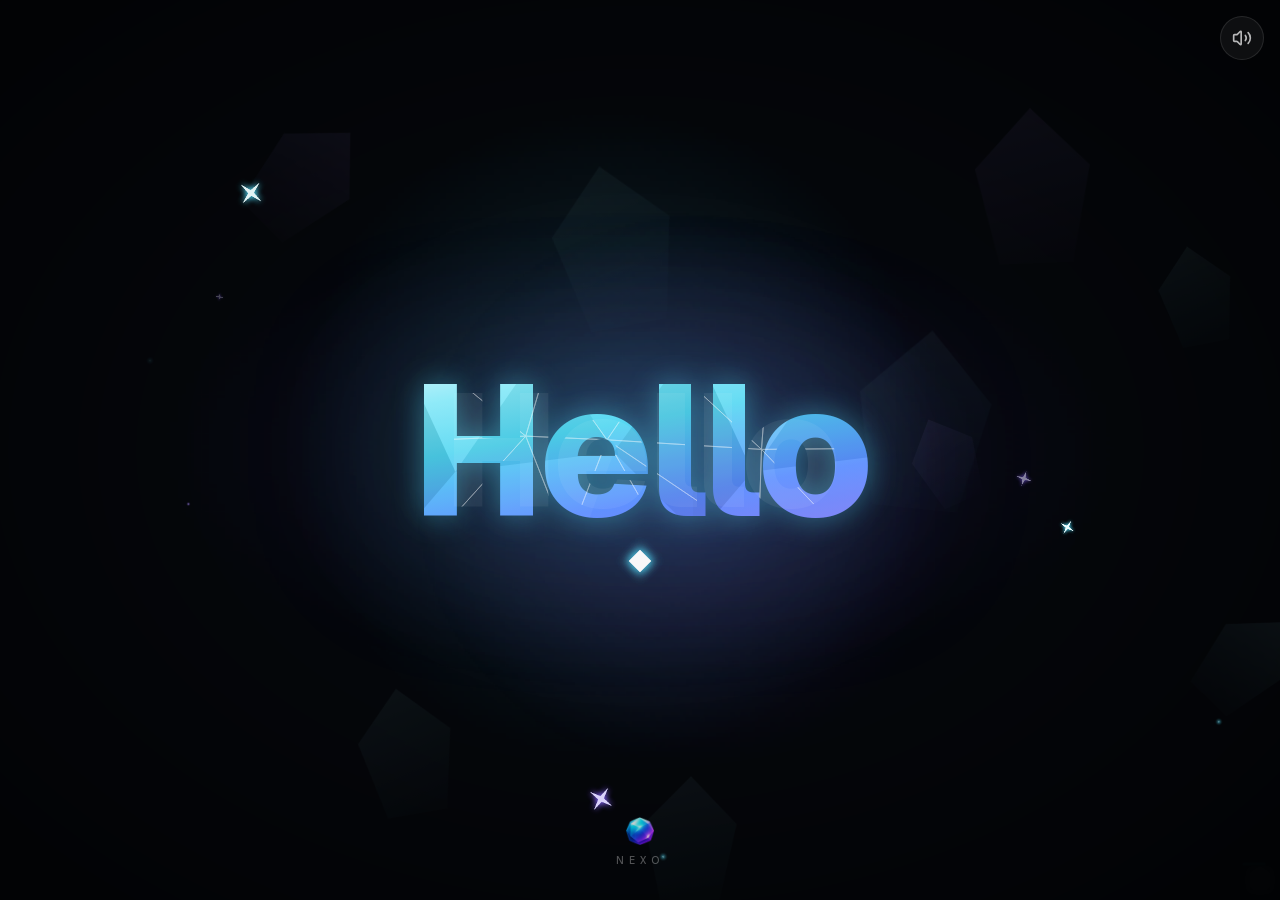
==== commit 7cf825cb: "Website 2026-11-21 20:32" ====
--- a/404/index.html
+++ b/404/index.html
@@ -1 +1 @@
-<!DOCTYPE html><html lang="de" class="dark geist_a71539c9-module__T19VSG__variable geist_mono_8d43a2aa-module__8Li5zG__variable caveat_f4b61a99-module__qhs43G__variable h-full antialiased"><head><meta charSet="utf-8"/><meta name="viewport" content="width=device-width, initial-scale=1, viewport-fit=cover"/><link rel="preload" as="image" href="/crystal.png"/><link rel="stylesheet" href="/_next/static/chunks/04khlw2bsgxee.css" data-precedence="next"/><link rel="stylesheet" href="/_next/static/chunks/0vamba2npa4g3.css" data-precedence="next"/><link rel="stylesheet" href="/_next/static/chunks/1_z8bjdv9g41i.css" data-precedence="next"/><link rel="preload" as="script" fetchPriority="low" href="/_next/static/chunks/0rqmg49wirni2.js"/><script src="/_next/static/chunks/2i51e627rllld.js" async=""></script><script src="/_next/static/chunks/13mygkiy-sgj0.js" async=""></script><script src="/_next/static/chunks/1ib4xohwn_uib.js" async=""></script><script src="/_next/static/chunks/turbopack-1xsj3ijd8hkog.js" async=""></script><script src="/_next/static/chunks/2jrxtgu4h-6bs.js" async=""></script><script src="/_next/static/chunks/3tie-uyjdk5lp.js" async=""></script><script src="/_next/static/chunks/12kx-5sqrvec0.js" async=""></script><script src="/_next/static/chunks/0gdm_7kdql0em.js" async=""></script><script src="/_next/static/chunks/30dv19oedia1_.js" async=""></script><script src="/_next/static/chunks/3xghr94ccqjbi.js" async=""></script><script src="/_next/static/chunks/3nl4oasslo-i-.js" async=""></script><script src="/_next/static/chunks/2qwep96i-6cj0.js" async=""></script><script src="/_next/static/chunks/273dyzivnvdzg.js" async=""></script><script src="/_next/static/chunks/1rcsd5vnk_sfx.js" async=""></script><script src="/_next/static/chunks/1guqfjhjyr0w4.js" async=""></script><script src="/_next/static/chunks/3259_ziqbqms8.js" async=""></script><meta name="robots" content="noindex"/><meta name="theme-color" content="#0a0a0a"/><meta name="color-scheme" content="dark"/><title>Nexo</title><meta name="description" content="Deine Schul-App für alles."/><meta name="application-name" content="Nexo"/><link rel="manifest" href="/manifest.webmanifest"/><meta name="mobile-web-app-capable" content="yes"/><meta name="apple-mobile-web-app-title" content="Nexo"/><meta name="apple-mobile-web-app-status-bar-style" content="black-translucent"/><link rel="icon" href="/icon.png?icon.0kevs3wyk-muc.png" sizes="512x512" type="image/png"/><link rel="apple-touch-icon" href="/apple-icon.png?apple-icon.0-7ggz6d2srgz.png" sizes="180x180" type="image/png"/><meta name="next-size-adjust" content=""/><title>404: This page could not be found.</title><script src="/_next/static/chunks/0cz1d0mv5g_q7.js" noModule=""></script></head><body class="h-full overflow-hidden"><div hidden=""><!--$--><!--/$--></div><div aria-hidden="true" class="nexo-boot"><img src="/crystal.png" alt="" class="nexo-boot-mark" draggable="false"/><span class="nexo-boot-line"></span><span class="nexo-boot-hi"></span></div><script>(self.__next_s=self.__next_s||[]).push([0,{"children":"(function(){try{\nvar d=document.documentElement;\nif(localStorage.getItem(\"nexo:onboarded\")!==\"1\")return;\nvar inst=false||matchMedia(\"(display-mode: standalone)\").matches||navigator.standalone===true;\nif(!inst||sessionStorage.getItem(\"nexo:booted\")){d.setAttribute(\"data-no-boot\",\"\");return;}\nsessionStorage.setItem(\"nexo:booted\",\"1\");\nif(sessionStorage.getItem(\"nexo:greeted\"))return;\nvar p=JSON.parse(localStorage.getItem(\"nexo:profile\")||\"{}\");\nvar n=(p.firstName||\"\").trim();if(!n)return;\nsessionStorage.setItem(\"nexo:greeted\",\"1\");\nvar h={\"de\":{\"m\":\"Guten Morgen, {name}\",\"d\":\"Hallo, {name}\",\"e\":\"Guten Abend, {name}\"},\"en\":{\"m\":\"Good morning, {name}\",\"d\":\"Hi, {name}\",\"e\":\"Good evening, {name}\"},\"fr\":{\"m\":\"Bonjour, {name}\",\"d\":\"Salut, {name}\",\"e\":\"Bonsoir, {name}\"},\"es\":{\"m\":\"Buenos días, {name}\",\"d\":\"Hola, {name}\",\"e\":\"Buenas noches, {name}\"},\"ja\":{\"m\":\"おはよう、{name}\",\"d\":\"こんにちは、{name}\",\"e\":\"こんばんは、{name}\"}};var g=h[localStorage.getItem(\"nexo:locale\")]||h.de;\nvar hr=new Date().getHours();var t=(hr\u003e=5\u0026\u0026hr\u003c11?g.m:hr\u003e=17||hr\u003c5?g.e:g.d).replace(\"{name}\",n);\nd.style.setProperty(\"--boot-hi\",JSON.stringify(t));d.setAttribute(\"data-boot-greet\",\"\");\n}catch(e){}})();","id":"nexo-boot-greet"}])</script><div class="pointer-events-none fixed left-0 top-0 z-50 pl-5 pt-5 sm:pl-8 sm:pt-7"><div class="pointer-events-auto"><div class="relative"><div class="relative transition-[transform,opacity] duration-[450ms] ease-[cubic-bezier(0.22,0.61,0.36,1)]" style="transform:scale(1);transform-origin:top left;opacity:1"><button type="button" aria-label="Menü" data-tour="menu" aria-expanded="false" class="relative flex h-14 items-center rounded-lg outline-none focus-visible:ring-2 focus-visible:ring-ring"><div class="size-14 shrink-0" aria-hidden="true"></div></button><div id="nexo-crystal" aria-hidden="true" class="pointer-events-none absolute left-0 top-0 z-10 will-change-transform" style="width:56px;height:56px;transform:translateX(-6px);transform-origin:0% 0% 0"><img src="/crystal.png" alt="" aria-hidden="true" draggable="false" class="select-none object-contain size-full"/></div><div aria-hidden="true" class="pointer-events-none absolute left-0 top-0 z-10 whitespace-nowrap" style="opacity:0;transform:translateX(66px) translateY(28px)"><span class="block -translate-y-1/2 font-semibold leading-none tracking-tight text-foreground" style="font-size:1.5rem">Workspace</span></div><div aria-hidden="true" class="absolute left-0 top-0 flex flex-col" style="pointer-events:none;visibility:hidden"><div aria-hidden="true" class="pointer-events-none absolute -inset-x-8 -inset-y-4 backdrop-blur-[3px] [mask-image:linear-gradient(to_right,transparent,black_22%,black_78%,transparent),linear-gradient(to_bottom,transparent,black_14%,black_86%,transparent)] [mask-composite:intersect] [-webkit-mask-image:linear-gradient(to_right,transparent,black_22%,black_78%,transparent),linear-gradient(to_bottom,transparent,black_14%,black_86%,transparent)] [-webkit-mask-composite:source-in]" style="opacity:0"></div><button type="button" data-tour="menu-settings" class="group relative flex h-14 items-center gap-3 text-left" style="opacity:0;transform:translateY(-8px)"><span class="relative grid size-11 shrink-0 place-items-center overflow-hidden rounded-full bg-surface-2 text-sm font-semibold text-muted ring-1 ring-border transition-[opacity,color] duration-300 group-hover:text-foreground"></span><span class="text-lg font-semibold tracking-tight text-muted transition-colors group-hover:text-accent">Einstellungen</span></button><button type="button" data-tour="menu-workspace" class="group relative flex h-12 items-center text-left" style="opacity:0;transform:translateY(-8px)"><span class="text-2xl font-semibold tracking-tight transition-colors duration-200 text-muted group-hover:text-accent">Workspace</span></button><button type="button" data-tour="menu-school" class="group relative flex h-12 items-center text-left" style="opacity:0;transform:translateY(-8px)"><span class="text-2xl font-semibold tracking-tight transition-colors duration-200 text-muted group-hover:text-accent">Schule</span></button><button type="button" data-tour="menu-planner" class="group relative flex h-12 items-center text-left" style="opacity:0;transform:translateY(-8px)"><span class="text-2xl font-semibold tracking-tight transition-colors duration-200 text-muted group-hover:text-accent">Planer</span></button><button type="button" data-tour="menu-progress" class="group relative flex h-12 items-center text-left" style="opacity:0;transform:translateY(-8px)"><span class="text-2xl font-semibold tracking-tight transition-colors duration-200 text-muted group-hover:text-accent">Fortschritt</span></button><button type="button" data-tour="menu-nexoAi" class="group relative flex h-12 items-center text-left" style="opacity:0;transform:translateY(-8px)"><span class="text-2xl font-semibold tracking-tight transition-colors duration-200 text-muted group-hover:text-accent">Nexo AI</span><span class="ml-2 self-center text-xs font-medium text-faint">bald</span></button><button type="button" data-tour="menu-community" class="group relative flex h-12 items-center text-left" style="opacity:0;transform:translateY(-8px)"><span class="text-2xl font-semibold tracking-tight transition-colors duration-200 text-muted group-hover:text-accent">Community</span><span class="ml-2 self-center text-xs font-medium text-faint">bald</span></button></div></div></div></div></div><main class="h-full"><div style="font-family:system-ui,&quot;Segoe UI&quot;,Roboto,Helvetica,Arial,sans-serif,&quot;Apple Color Emoji&quot;,&quot;Segoe UI Emoji&quot;;height:100vh;text-align:center;display:flex;flex-direction:column;align-items:center;justify-content:center"><div><style>body{color:#000;background:#fff;margin:0}.next-error-h1{border-right:1px solid rgba(0,0,0,.3)}@media (prefers-color-scheme:dark){body{color:#fff;background:#000}.next-error-h1{border-right:1px solid rgba(255,255,255,.3)}}</style><h1 class="next-error-h1" style="display:inline-block;margin:0 20px 0 0;padding:0 23px 0 0;font-size:24px;font-weight:500;vertical-align:top;line-height:49px">404</h1><div style="display:inline-block"><h2 style="font-size:14px;font-weight:400;line-height:49px;margin:0">This page could not be found.</h2></div></div></div><!--$--><!--/$--></main><div aria-hidden="true" class="pointer-events-none fixed inset-0 z-[180]"></div><script src="/_next/static/chunks/0rqmg49wirni2.js" id="_R_" async=""></script><script>(self.__next_f=self.__next_f||[]).push([0])</script><script>self.__next_f.push([1,"1:\"$Sreact.fragment\"\n2:I[78384,[\"/_next/static/chunks/2jrxtgu4h-6bs.js\",\"/_next/static/chunks/3tie-uyjdk5lp.js\",\"/_next/static/chunks/12kx-5sqrvec0.js\",\"/_next/static/chunks/0gdm_7kdql0em.js\",\"/_next/static/chunks/30dv19oedia1_.js\",\"/_next/static/chunks/3xghr94ccqjbi.js\",\"/_next/static/chunks/3nl4oasslo-i-.js\",\"/_next/static/chunks/2qwep96i-6cj0.js\",\"/_next/static/chunks/273dyzivnvdzg.js\",\"/_next/static/chunks/1rcsd5vnk_sfx.js\"],\"BootSplash\"]\n3:I[79520,[\"/_next/static/chunks/2jrxtgu4h-6bs.js\",\"/_next/static/chunks/3tie-uyjdk5lp.js\",\"/_next/static/chunks/12kx-5sqrvec0.js\",\"/_next/static/chunks/0gdm_7kdql0em.js\",\"/_next/static/chunks/30dv19oedia1_.js\",\"/_next/static/chunks/3xghr94ccqjbi.js\",\"/_next/static/chunks/3nl4oasslo-i-.js\",\"/_next/static/chunks/2qwep96i-6cj0.js\",\"/_next/static/chunks/273dyzivnvdzg.js\",\"/_next/static/chunks/1rcsd5vnk_sfx.js\"],\"\"]\n5:I[5748,[\"/_next/static/chunks/2jrxtgu4h-6bs.js\",\"/_next/static/chunks/3tie-uyjdk5lp.js\",\"/_next/static/chunks/12kx-5sqrvec0.js\",\"/_next/static/chunks/0gdm_7kdql0em.js\",\"/_next/static/chunks/30dv19oedia1_.js\",\"/_next/static/chunks/3xghr94ccqjbi.js\",\"/_next/static/chunks/3nl4oasslo-i-.js\",\"/_next/static/chunks/2qwep96i-6cj0.js\",\"/_next/static/chunks/273dyzivnvdzg.js\",\"/_next/static/chunks/1rcsd5vnk_sfx.js\"],\"MotionSetup\"]\n6:I[59256,[\"/_next/static/chunks/2jrxtgu4h-6bs.js\",\"/_next/static/chunks/3tie-uyjdk5lp.js\",\"/_next/static/chunks/12kx-5sqrvec0.js\",\"/_next/static/chunks/0gdm_7kdql0em.js\",\"/_next/static/chunks/30dv19oedia1_.js\",\"/_next/static/chunks/3xghr94ccqjbi.js\",\"/_next/static/chunks/3nl4oasslo-i-.js\",\"/_next/static/chunks/2qwep96i-6cj0.js\",\"/_next/static/chunks/273dyzivnvdzg.js\",\"/_next/static/chunks/1rcsd5vnk_sfx.js\"],\"AppMenu\"]\n7:I[39756,[\"/_next/static/chunks/2jrxtgu4h-6bs.js\",\"/_next/static/chunks/3tie-uyjdk5lp.js\",\"/_next/static/chunks/12kx-5sqrvec0.js\",\"/_next/static/chunks/0gdm_7kdql0em.js\",\"/_next/static/chunks/30dv19oedia1_.js\",\"/_next/static/chunks/3xghr94ccqjbi.js\",\"/_next/static/chunks/3nl4oasslo-i-.js\",\"/_next/static/chunks/2qwep96i-6cj0.js\",\"/_next/static/chunks/273dyzivnvdzg.js\",\"/_next/static/chunks/1rcsd5vnk_sfx.js\"],\"default\"]\n8:I[58298,[\"/_next/static/chunks/2jrxtgu4h-6bs.js\",\"/_next/static/chunks/3tie-uyjdk5lp.js\",\"/_next/static/chunks/12kx-5sqrvec0.js\",\"/_next/static/chunks/0gdm_7kdql0em.js\",\"/_next/static/chunks/30dv19oedia1_.js\",\"/_next/static/chunks/3xghr94ccqjbi.js\",\"/_next/static/chunks/3nl4oasslo-i-.js\",\"/_next/static/chunks/2qwep96i-6cj0.js\",\"/_next/static/chunks/273dyzivnvdzg.js\",\"/_next/static/chunks/1rcsd5vnk_sfx.js\",\"/_next/static/chunks/1guqfjhjyr0w4.js\"],\"default\"]\n9:I[37457,[\"/_next/static/chunks/2jrxtgu4h-6bs.js\",\"/_next/static/chunks/3tie-uyjdk5lp.js\",\"/_next/static/chunks/12kx-5sqrvec0.js\",\"/_next/static/chunks/0gdm_7kdql0em.js\",\"/_next/static/chunks/30dv19oedia1_.js\",\"/_next/static/chunks/3xghr94ccqjbi.js\",\"/_next/static/chunks/3nl4oasslo-i-.js\",\"/_next/static/chunks/2qwep96i-6cj0.js\",\"/_next/static/chunks/273dyzivnvdzg.js\",\"/_next/static/chunks/1rcsd5vnk_sfx.js\"],\"default\"]\n25:I[63491,[\"/_next/static/chunks/2jrxtgu4h-6bs.js\",\"/_next/static/chunks/3tie-uyjdk5lp.js\",\"/_next/static/chunks/12kx-5sqrvec0.js\",\"/_next/static/chunks/0gdm_7kdql0em.js\",\"/_next/static/chunks/30dv19oedia1_.js\",\"/_next/static/chunks/3xghr94ccqjbi.js\",\"/_next/static/chunks/3nl4oasslo-i-.js\",\"/_next/static/chunks/2qwep96i-6cj0.js\",\"/_next/static/chunks/273dyzivnvdzg.js\",\"/_next/static/chunks/1rcsd5vnk_sfx.js\",\"/_next/static/chunks/3259_ziqbqms8.js\"],\"default\"]\n:HL[\"/_next/static/chunks/04khlw2bsgxee.css\",\"style\"]\n:HL[\"/_next/static/chunks/0vamba2npa4g3.css\",\"style\"]\n:HL[\"/_next/static/chunks/1_z8bjdv9g41i.css\",\"style\"]\n4:T4b4,(function(){try{\nvar d=document.documentElement;\nif(localStorage.getItem(\"nexo:onboarded\")!==\"1\")return;\nvar inst=false||matchMedia(\"(display-mode: standalone)\").matches||navigator.standalone===true;\nif(!inst||sessionStorage.getItem(\"nexo:booted\")){d.setAttribute(\"data-no-boot\",\"\");return;}\nsessionStorage.setItem(\"nexo:booted\",\"1\");\nif(sessionStorage.getItem(\"nexo:greeted\"))return;\nvar p=JSON.parse(localStorage.getItem(\"nexo:profile\")||\"{}\");\nvar n=(p.firstName||\"\").trim();if(!n)return;\nsessionStorage.setItem(\"nexo:greeted\",\"1\");\nvar h={\"de\":{\"m\":\"Guten Morgen, {name}\",\"d\":\"Hallo, {name}\",\"e\":\"Guten Abend, {name}\"},\"en\":{\"m\":\"Good morning, {name}\",\"d\":\"Hi, {name}\",\"e\":\"Good evening, {name}\"},\"fr\":{\"m\":\"Bonjour, {name}\",\"d\":\"Salut, {name}\",\"e\":\"Bonsoir, {name}\"},\"es\":{\"m\":\"Buenos días, {name}\",\"d\":\"Hola, {name}\",\"e\":\"Buenas noches, {name}\"},\"ja\":{\"m\":\"おはよう、{name}\",\"d\":\"こんにちは、{name}\",\"e\":\"こんばんは、{name}\"}};var g=h[localStorage.getItem(\"nexo:locale\")]||h.de;\nvar hr=new Date().getHours();var t=(hr\u003e=5\u0026\u0026hr\u003c11?g.m:hr\u003e=17||hr\u003c5?g.e:g.d).replace(\"{name}\",n);\nd.style.setProperty(\"--boot-hi\",JSON.stringify(t));d.setAttribute(\"data-boot-greet\",\"\");\n}catch(e){}})();23:X\n0:{\"P\":null,\"c\":[\"\",\"_not-found\",\"\"],\"q\":\"\",\"i\":false,\"f\":[[[\"\",{\"children\":[\"/_not-found\",{\"children\":[\"__PAGE__\",{},\"$undefined\",\"$undefined\",4608]},\"$undefined\",\"$undefined\",4608]},\"$undefined\",\"$undefined\",4624],[[\"$\",\"$1\",\"c\",{\"children\":[[[\"$\",\"link\",\"0\",{\"rel\":\"stylesheet\",\"href\":\"/_next/static/chunks/04khlw2bsgxee.css\",\"precedence\":\"next\",\"crossOrigin\":\"$undefined\",\"nonce\":\"$undefined\"}],[\"$\",\"link\",\"1\",{\"rel\":\"stylesheet\",\"href\":\"/_next/static/chunks/0vamba2npa4g3.css\",\"precedence\":\"next\",\"crossOrigin\":\"$undefined\",\"nonce\":\"$undefined\"}],[\"$\",\"link\",\"2\",{\"rel\":\"stylesheet\",\"href\":\"/_next/static/chunks/1_z8bjdv9g41i.css\",\"precedence\":\"next\",\"crossOrigin\":\"$undefined\",\"nonce\":\"$undefined\"}],[\"$\",\"script\",\"script-0\",{\"src\":\"/_next/static/chunks/2jrxtgu4h-6bs.js\",\"async\":true,\"nonce\":\"$undefined\"}],[\"$\",\"script\",\"script-1\",{\"src\":\"/_next/static/chunks/3tie-uyjdk5lp.js\",\"async\":true,\"nonce\":\"$undefined\"}],[\"$\",\"script\",\"script-2\",{\"src\":\"/_next/static/chunks/12kx-5sqrvec0.js\",\"async\":true,\"nonce\":\"$undefined\"}],[\"$\",\"script\",\"script-3\",{\"src\":\"/_next/static/chunks/0gdm_7kdql0em.js\",\"async\":true,\"nonce\":\"$undefined\"}],[\"$\",\"script\",\"script-4\",{\"src\":\"/_next/static/chunks/30dv19oedia1_.js\",\"async\":true,\"nonce\":\"$undefined\"}],[\"$\",\"script\",\"script-5\",{\"src\":\"/_next/static/chunks/3xghr94ccqjbi.js\",\"async\":true,\"nonce\":\"$undefined\"}],[\"$\",\"script\",\"script-6\",{\"src\":\"/_next/static/chunks/3nl4oasslo-i-.js\",\"async\":true,\"nonce\":\"$undefined\"}],[\"$\",\"script\",\"script-7\",{\"src\":\"/_next/static/chunks/2qwep96i-6cj0.js\",\"async\":true,\"nonce\":\"$undefined\"}],[\"$\",\"script\",\"script-8\",{\"src\":\"/_next/static/chunks/273dyzivnvdzg.js\",\"async\":true,\"nonce\":\"$undefined\"}],[\"$\",\"script\",\"script-9\",{\"src\":\"/_next/static/chunks/1rcsd5vnk_sfx.js\",\"async\":true,\"nonce\":\"$undefined\"}]],[\"$\",\"html\",null,{\"lang\":\"de\",\"suppressHydrationWarning\":true,\"className\":\"dark geist_a71539c9-module__T19VSG__variable geist_mono_8d43a2aa-module__8Li5zG__variable caveat_f4b61a99-module__qhs43G__variable h-full antialiased\",\"children\":[\"$\",\"body\",null,{\"className\":\"h-full overflow-hidden\",\"children\":[[\"$\",\"$L2\",null,{}],[\"$\",\"$L3\",null,{\"id\":\"nexo-boot-greet\",\"strategy\":\"beforeInteractive\",\"children\":\"$4\"}],[\"$\",\"$L5\",null,{\"children\":[[\"$\",\"div\",null,{\"className\":\"pointer-events-none fixed left-0 top-0 z-50 pl-5 pt-5 sm:pl-8 sm:pt-7\",\"children\":[\"$\",\"div\",null,{\"className\":\"pointer-events-auto\",\"children\":[\"$\",\"$L6\",null,{}]}]}],[\"$\",\"main\",null,{\"className\":\"h-full\",\"children\":[\"$\",\"$L7\",null,{\"parallelRouterKey\":\"children\",\"error\":\"$8\",\"errorStyles\":[],\"errorScripts\":[[\"$\",\"script\",\"script-0\",{\"src\":\"/_next/static/chunks/1guqfjhjyr0w4.js\",\"async\":true,\"nonce\":\"$undefined\"}]],\"template\":[\"$\",\"$L9\",null,{}],\"templateStyles\":\"$undefined\",\"templateScripts\":\"$undefined\",\"notFound\":[[[\"$\",\"title\",null,{\"children\":\"404: This page could not be found.\"}],[\"$\",\"div\",null,{\"style\":{\"fontFamily\":\"system-ui,\\\"Segoe UI\\\",Roboto,Helvetica,Arial,sans-serif,\\\"Apple Color Emoji\\\",\\\"Segoe UI Emoji\\\"\",\"height\":\"100vh\",\"textAlign\":\"center\",\"display\":\"flex\",\"flexDirection\":\"column\",\"alignItems\":\"center\",\"justifyContent\":\"center\"},\"children\":[\"$\",\"div\",null,{\"children\":[[\"$\",\"style\",null,{\"dangerouslySetInnerHTML\":{\"__html\":\"body{color:#000;background:#fff;margin:0}.next-error-h1{border-right:1px solid rgba(0,0,0,.3)}@media (prefers-color-scheme:dark){body{color:#fff;background:#000}.next-error-h1{border-right:1px solid rgba(255,255,255,.3)}}\"}}],\"$La\",\"$Lb\"]}]}]],[]],\"forbidden\":\"$undefined\",\"unauthorized\":\"$undefined\"}]}],\"$Lc\",\"$Ld\",\"$Le\",\"$Lf\",\"$L10\",\"$L11\",\"$L12\",\"$L13\",\"$L14\",\"$L15\",\"$L16\",\"$L17\",\"$L18\",\"$L19\",\"$L1a\",\"$L1b\",\"$L1c\",\"$L1d\"]}],\"$L1e\",\"$L1f\",\"$L20\"]}]}]]}],{\"children\":[\"$L21\",{\"children\":[\"$L22\",{},null,false,null]},null,false,\"$23\"]},null,false,null],\"$L24\",false]],\"m\":\"$undefined\",\"G\":[\"$25\",[\"$L26\",\"$L27\",\"$L28\"]],\"S\":true,\"h\":null,\"r\":\"$undefined\",\"s\":\"$undefined\",\"a\":\"$undefined\",\"l\":\"$undefined\",\"p\":\"$undefined\",\"d\":\"$undefined\",\"b\":\"DJ5CM6JWoAGJCVYFKJy3b\"}\n29:I[42638,[\"/_next/static/chunks/2jrxtgu4h-6bs.js\",\"/_next/static/chunks/3tie-uyjdk5lp.js\",\"/_next/static/chunks/12kx-5sqrvec0.js\",\"/_next/static/chunks/0gdm_7kdql0em.js\",\"/_next/static/chunks/30dv19oedia1_.js\",\"/_next/static/chunks/3xghr94ccqjbi.js\",\"/_next/static/chunks/3nl4oasslo-i-.js\",\"/_next/static/chunks/2qwep96i-6cj0.js\",\"/_next/static/chunks/273dyzivnvdzg.js\",\"/_next/static/chunks/1rcsd5vnk_sfx.js\"],\"BackToWorkspace\"]\n2a:I[83826,[\"/_next/static/chunks/2jrxtgu4h-6bs.js\",\"/_next/static/chunks/3tie-uyjdk5lp.js\",\"/_next/static/chunks/12kx-5sqrvec0.js\",\"/_next/static/chunks/0gdm_7kdql0em.js\",\"/_next/static/chunks/30dv19oedia1_.js\",\"/_next/static/chunks/3xghr94ccqjbi.js\",\"/_next/static/chunks/3nl4oasslo-i-.js\",\"/_next/static/chunks/2qwep96i-6cj0.js\",\"/_next/static/chunks/273dyzivnvdzg.js\",\"/_next/static/chunks/1rcsd5vnk_sfx.js\"],\"UndoToast\"]\n2b:I[902,[\"/_next/static/chunks/2jrxtgu4h-6bs.js\",\"/_next/static/chunks/3tie-uyjdk5lp.js\",\"/_next/static/chunks/12kx-5sqrvec0.js\",\"/_next/static/chunks/0gdm_7kdql0em.js\",\"/_next/static/chunks/30dv19oedia1_.js\",\"/_next/static/chunks/3xghr94ccqjbi.js\",\"/_next/static/chunks/3nl4oasslo-i-.js\",\"/_next/static/chunks/2qwep96i-6cj0.js\",\"/_next/static/chunks/273dyzivnvdzg.js\",\"/_next/static/chunks/1rcsd5vnk_sfx.js\"],\"BackupReminder\"]\n2c:I[54981,[\"/_next/static/chunks/2jrxtgu4h-6bs.js\",\"/_next/static/chunks/3tie-uyjdk5lp.js\",\"/_next/static/chunks/12kx-5sqrvec0.js\",\"/_next/static/chunks/0gdm_7kdql0em.js\",\"/_next/static/chunks/30dv19oedia1_.js\",\"/_next/static/chunks/3xghr94ccqjbi.js\",\"/_next/static/chunks/3nl4oasslo-i-.js\",\"/_next/static/chunks/2qwep96i-6cj0.js\",\"/_next/static/chunks/273dyzivnvdzg.js\",\"/_next/static/chunks/1rcsd5vnk_sfx.js\"],\"Onboarding\"]\n2d:I[29766,[\"/_next/static/chunks/2jrxtgu4h-6bs.js\",\"/_next/static/chunks/3tie-uyjdk5lp.js\",\"/_next/static/chunks/12kx-5sqrvec0.js\",\"/_next/static/chunks/0gdm_7kdql0em.js\",\"/_next/static/chunks/30dv19oedia1_.js\",\"/_next/static/chunks/3xghr94ccqjbi.js\",\"/_next/static/chunks/3nl4oasslo-i-.js\",\"/_next/static/chunks/2qwep96i-6cj0.js\",\"/_next/static/chunks/273dyzivnvdzg.js\",\"/_next/static/chunks/1rcsd5vnk_sfx.js\"],\"TourOverlay\"]\n2e:I[33392,[\"/_next/static/chunks/2jrxtgu4h-6bs.js\",\"/_next/static/chunks/3tie-uyjdk5lp.js\",\"/_next/static/chunks/12kx-5sqrvec0.js\",\"/_next/static/chunks/0gdm_7kdql0em.js\",\"/_next/static/chunks/30dv19oedia1_.js\",\"/_next/static/chunks/3xghr94ccqjbi.js\",\"/_next/static/chunks/3nl4oasslo-i-.js\",\"/_next/static/chunks/2qwep96i-6cj0.js\",\"/_next/static/chunks/273dyzivnvdzg.js\",\"/_next/static/chunks/1rcsd5vnk_sfx.js\"],\"HoverHint\"]\n2f:I[71241,[\"/_next/static/chunks/2jrxtgu4h-6bs.js\",\"/_next/static/chunks/3tie-uyjdk5lp.js\",\"/_next/static/chunks/12kx-5sqrvec0.js\",\"/_next/static/chunks/0gdm_7kdql0em.js\",\"/_next/static/chunks/30dv19oedia1_.js\",\"/_next/static/chunks/3xghr94ccqjbi.js\",\"/_next/static/chunks/3nl4oasslo-i-.js\",\"/_next/static/chunks/2qwep96i-6cj0.js\",\"/_next/static/chunks/273dyzivnvdzg.js\",\"/_next/static/chunks/1rcsd5vnk_sfx.js\"],\"CheckBurst\"]\n30:I[97630,[\"/_next/static/chunks/2jrxtgu4h-6bs.js\",\"/_next/static/chunks/3tie-uyjdk5lp.js\",\"/_next/static/chunks/12kx-5sqrvec0.js\",\"/_next/static/chunks/0gdm_7kdql0em.js\",\"/_next/static/chunks/30dv19oedia1_.js\",\"/_next/static/chunks/3xghr94ccqjbi.js\",\"/_next/static/chunks/3nl4oasslo-i-.js\",\"/_next/static/chunks/2qwep96i-6cj0.js\",\"/_next/static/chunks/273dyzivnvdzg.js\",\"/_next/static/chunks/1rcsd5vnk_sfx.js\"],\"QuickHomeworkHost\"]\n31:I[26009,[\"/_next/static/chunks/2jrxtgu4h-6bs.js\",\"/_next/static/chunks/3tie-uyjdk5lp.js\",\"/_next/static/chunks/12kx-5sqrvec0.js\",\"/_next/static/chunks/0gdm_7kdql0em.js\",\"/_next/static/chunks/30dv19oedia1_.js\",\"/_next/static/chunks/3xghr94ccqjbi.js\",\"/_next/static/chunks/3nl4oasslo-i-.js\",\"/_next/static/chunks/2qwep96i-6cj0.js\",\"/_next/static/chunks/273dyzivnvdzg.js\",\"/_next/static/chunks/1rcsd5vnk_sfx.js\"],\"CommandPalette\"]\n32:I[17892,[\"/_next/static/chunks/2jrxtgu4h-6bs.js\",\"/_next/static/chunks/3tie-uyjdk5lp.js\",\"/_next/static/chunks/12kx-5sqrvec0.js\",\"/_next/static/chunks/0gdm_7kdql0em.js\",\"/_next/static/chunks/30dv19oedia1_.js\",\"/_next/static/chunks/3xghr94ccqjbi.js\",\"/_next/static/chunks/3nl4oasslo-i-.js\",\"/_next/static/chunks/2qwep96i-6cj0.js\",\"/_next/static/chunks/273dyzivnvdzg.js\",\"/_next/static/chunks/1rcsd5vnk_sfx.js\"],\"PullToSearch\"]\n33:I[43672,[\"/_next/static/chunks/2jrxtgu4h-6bs.js\",\"/_next/static/chunks/3tie-uyjdk5lp.js\",\"/_next/static/chunks/12kx-5sqrvec0.js\",\"/_next/static/chunks/0gdm_7kdql0em.js\",\"/_next/static/chunks/30dv19oedia1_.js\",\"/_next/static/chunks/3xghr94ccqjbi.js\",\"/_next/static/chunks/3nl4oasslo-i-.js\",\"/_next/static/chunks/2qwep96i-6cj0.js\",\"/_next/static/chunks/273dyzivnvdzg.js\",\"/_next/static/chunks/1rcsd5vnk_sfx.js\"],\"ReminderHost\"]\n34:I[23246,[\"/_next/static/chunks/2jrxtgu4h-6bs.js\",\"/_next/static/chunks/3tie-uyjdk5lp.js\",\"/_next/static/chunks/12kx-5sqrvec0.js\",\"/_next/static/chunks/0gdm_7kdql0em.js\",\"/_next/static/chunks/30dv19oedia1_.js\",\"/_next/static/chunks/3xghr94ccqjbi.js\",\"/_next/static/chunks/3nl4oasslo-i-.js\",\"/_next/static/chunks/2qwep96i-6cj0.js\",\"/_next/static/chunks/273dyzivnvdzg.js\",\"/_next/static/chunks/1rcsd5vnk_sfx.js\"],\"StudyHost\"]\n35:I[38363,[\"/_next/static/chunks/2jrxtgu4h-6bs.js\",\"/_next/static/chunks/3tie-uyjdk5lp.js\",\"/_next/static/chunks/12kx-5sqrvec0.js\",\"/_next/static/chunks/0gdm_7kdql0em.js\",\"/_next/static/chunks/30dv19oedia1_.js\",\"/_next/static/chunks/3xghr94ccqjbi.js\",\"/_next/static/chunks/3nl4oasslo-i-.js\",\"/_next/static/chunks/2qwep96i-6cj0.js\",\"/_next/static/chunks/273dyzivnvdzg.js\",\"/_next/static/chunks/1rcsd5vnk_sfx.js\"],\"TimerHost\"]\n36:I[45813,[\"/_next/static/chunks/2jrxtgu4h-6bs.js\",\"/_next/static/chunks/3tie-uyjdk5lp.js\",\"/_next/static/chunks/12kx-5sqrvec0.js\",\"/_next/static/chunks/0gdm_7kdql0em.js\",\"/_next/static/chunks/30dv19oedia1_.js\",\"/_next/static/chunks/3xghr94ccqjbi.js\",\"/_next/static/chunks/3nl4oasslo-i-.js\",\"/_next/static/chunks/2qwep96i-6cj0.js\",\"/_next/static/chunks/273dyzivnvdzg.js\",\"/_next/static/chunks/1rcsd5vnk_sfx.js\"],\"NudgeHost\"]\n37:I[29778,[\"/_next/static/chunks/2jrxtgu4h-6bs.js\",\"/_next/static/chunks/3tie-uyjdk5lp.js\",\"/_next/static/chunks/12kx-5sqrvec0.js\",\"/_next/static/chunks/0gdm_7kdql0em.js\",\"/_next/static/chunks/30dv19oedia1_.js\",\"/_next/static/chunks/3xghr94ccqjbi.js\",\"/_next/static/chunks/3nl4oasslo-i-.js\",\"/_next/static/chunks/2qwep96i-6cj0.js\",\"/_next/static/chunks/273dyzivnvdzg.js\",\"/_next/static/chunks/1rcsd5vnk_sfx.js\"],\"ReliabilityHost\"]\n38:I[66452,[\"/_next/static/chunks/2jrxtgu4h-6bs.js\",\"/_next/static/chunks/3tie-uyjdk5lp.js\",\"/_next/static/chunks/12kx-5sqrvec0.js\",\"/_next/static/chunks/0gdm_7kdql0em.js\",\"/_next/static/chunks/30dv19oedia1_.js\",\"/_next/static/chunks/3xghr94ccqjbi.js\",\"/_next/static/chunks/3nl4oasslo-i-.js\",\"/_next/static/chunks/2qwep96i-6cj0.js\",\"/_next/static/chunks/273dyzivnvdzg.js\",\"/_next/static/chunks/1rcsd5vnk_sfx.js\"],\"TiltHost\"]\n39:I[72330,[\"/_next/static/chunks/2jrxtgu4h-6bs.js\",\"/_next/static/chunks/3tie-uyjdk5lp.js\",\"/_next/static/chunks/12kx-5sqrvec0.js\",\"/_next/static/chunks/0gdm_7kdql0em.js\",\"/_next/static/chunks/30dv19oedia1_.js\",\"/_next/static/chunks/3xghr94ccqjbi.js\",\"/_next/static/chunks/3nl4oasslo-i-.js\",\"/_next/static/chunks/2qwep96i-6cj0.js\",\"/_next/static/chunks/273dyzivnvdzg.js\",\"/_next/static/chunks/1rcsd5vnk_sfx.js\"],\"ProgressHost\"]\n3a:I[54462,[\"/_next/static/chunks/2jrxtgu4h-6bs.js\",\"/_next/static/chunks/3tie-uyjdk5lp.js\",\"/_next/static/chunks/12kx-5sqrvec0.js\",\"/_next/static/chunks/0gdm_7kdql0em.js\",\"/_next/static/chunks/30dv19oedia1_.js\",\"/_next/static/chunks/3xghr94ccqjbi.js\",\"/_next/static/chunks/3nl4oasslo-i-.js\",\"/_next/static/chunks/2qwep96i-6cj0.js\",\"/_next/static/chunks/273dyzivnvdzg.js\",\"/_next/static/chunks/1rcsd5vnk_sfx.js\"],\"AppRouteFix\"]\n3b:I[32489,[\"/_next/static/chunks/2jrxtgu4h-6bs.js\",\"/_next/static/chunks/3tie-uyjdk5lp.js\",\"/_next/static/chunks/12kx-5sqrvec0.js\",\"/_next/static/chunks/0gdm_7kdql0em.js\",\"/_next/static/chunks/30dv19oedia1_.js\",\"/_next/static/chunks/3xghr94ccqjbi.js\",\"/_next/static/chunks/3nl4oasslo-i-.js\",\"/_next/static/chunks/2qwep96i-6cj0.js\",\"/_next/static/chunks/273dyzivnvdzg.js\",\"/_next/static/chunks/1rcsd5vnk_sfx.js\"],\"PerfGuard\"]\n3c:I[86737,[\"/_next/static/chunks/2jrxtgu4h-6bs.js\",\"/_next/static/chunks/3tie-uyjdk5lp.js\",\"/_next/static/chunks/12kx-5sqrvec0.js\",\"/_next/static/chunks/0gdm_7kdql0em.js\",\"/_next/static/chunks/30dv19oedia1_.js\",\"/_next/static/chunks/3xghr94ccqjbi.js\",\"/_next/static/chunks/3nl4oasslo-i-.js\",\"/_next/static/chunks/2qwep96i-6cj0.js\",\"/_next/static/chunks/273dyzivnvdzg.js\",\"/_next/static/chunks/1rcsd5vnk_sfx.js\"],\"Warmup\"]\n3d:I[19280,[\"/_next/static/chunks/2jrxtgu4h-6bs.js\",\"/_next/static/chunks/3tie-uyjdk5lp.js\",\"/_next/static/chunks/12kx-5sqrvec0.js\",\"/_next/static/chunks/0gdm_7kdql0em.js\",\"/_next/static/chunks/30dv19oedia1_.js\",\"/_next/static/chunks/3xghr94ccqjbi.js\",\"/_next/static/chunks/3nl4oasslo-i-.js\",\"/_next/static/chunks/2qwep96i-6cj0.js\",\"/_next/static/chunks/273dyzivnvdzg.js\",\"/_next/static/chunks/1rcsd5vnk_sfx.js\"],\"ServiceWorkerRegister\"]\n3e:I[97367,[\"/_next/static/chunks/2jrxtgu4h-6bs.js\",\"/_next/static/chunks/3tie-uyjdk5lp.js\",\"/_next/static/chunks/12kx-5sqrvec0.js\",\"/_next/static/chunks/0gdm_7kdql0em.js\",\"/_next/static/chunks/30dv19oedia1_.js\",\"/_next/static/chunks/3xghr94ccqjbi.js\",\"/_next/static/chunks/3nl4oasslo-i-.js\",\"/_next/static/chunks/2qwep96i-6cj0.js\",\"/_next/static/chunks/273dyzivnvdzg.js\",\"/_next/static/chunks/1rcsd5vnk_sfx.js\"],\"OutletBoundary\"]\n3f:\"$Sreact.suspense\"\n41:I[97367,[\"/_next/static/chunks/2jrxtgu4h-6bs.js\",\"/_next/static/chunks/3tie-uyjdk5lp.js\",\"/_next/static/chunks/12kx-5sqrvec0.js\",\"/_next/static/chunks/0gdm_7kdql0em.js\",\"/_next/static/chunks/30dv19oedia1_.js\",\"/_next/static/chunks/3xghr94ccqjbi.js\",\"/_next/static/chunks/3nl4oasslo-i-.js\",\"/_next/static/chunks/2qwep96i-6cj0.js\",\"/_next/static/chunks/273dyzivnvdzg.js\",\"/_next/static/chunks/1rcsd5vnk_sfx.js\"],\"ViewportBoundary\"]\n43:I[97367,[\"/_next/static/chunks/2jrxtgu4h-6bs.js\",\"/_next/static/chunks/3tie-uyjdk5lp.js\",\"/_next/static/chunks/12kx-5sqrvec0.js\",\"/_next/static/chunks/0gdm_7kdql0em.js\",\"/_next/static/chunks/30dv19oedia1_.js\",\"/_next/static/chunks/3xghr94ccqjbi.js\",\"/_next/static/chunks/3nl4oasslo-i-.js\",\"/_next/static/chunks/2qwep96i-6cj0.js\",\"/_next/static/chunks/273dyzivnvdzg.js\",\"/_next/static/chunks/1rcsd5vnk_sfx.js\"],\"MetadataBoundary\"]\na:[\"$\",\"h1\",null,{\"className\":\"next-error-h1\",\"style\":{\"display\":\"inline-block\",\"margin\":\"0 20px 0 0\",\"padding\":\"0 23px 0 0\",\"fontSize\":24,\"fontWeight\":500,\"verticalAlign\":\"top\",\"lineHeight\":\"49px\"},\"children\":404}]\nb:[\"$\",\"div\",null,{\"style\":{\"display\":\"inline-block\"},\"children\":[\"$\",\"h2\",null,{\"style\":{\"fontSize\":14,\"fontWeight\":400,\"lineHeight\":\"49px\",\"margin\":0},\"children\":\"This page could not be found.\"}]}]\nc:[\"$\",\"$L29\",null,{}]\nd:[\"$\",\"$L2a\",null,{}]\ne:[\"$\",\"$L2b\",null,{}]\nf:[\"$\",\"$L2c\",null,{}]\n10:[\"$\",\"$L2d\",null,{}]\n11:[\"$\",\"$L2e\",null,{}]\n12:[\"$\",\"$L2f\",null,{}]\n13:[\"$\",\"$L30\",null,{}]\n14:[\"$\",\"$L31\",null,{}]\n15:[\"$\",\"$L32\",null,{}]\n16:[\"$\",\"$L33\",null,{}]\n17:[\"$\",\"$L34\",null,{}]\n18:[\"$\",\"$L35\",null,{}]\n19:[\"$\",\"$L36\",null,{}]\n1a:[\"$\",\"$L37\",null,{}]\n1b:[\"$\",\"$L38\",null,{}]\n1c:[\"$\",\"$L39\",null,{}]\n1d:[\"$\",\"$L3a\",null,{}]\n1e:[\"$\",\"$L3b\",null,{}]\n1f:[\"$\",\"$L3c\",null,{}]\n20:[\"$\",\"$L3d\",null,{}]\n21:[\"$\",\"$1\",\"c\",{\"children\":[null,[\"$\",\"$L7\",null,{\"parallelRouterKey\":\"children\",\"error\":\"$undefined\",\"errorStyles\":\"$undefined\",\"errorScripts\":\"$undefined\",\"template\":[\"$\",\"$L9\",null,{}],\"templateStyles\":\"$undefined\",\"templateScripts\":\"$undefined\",\"notFound\":\"$undefined\",\"forbidden\":\"$undefined\",\"unauthorized\":\"$undefined\"}]]}]\n22:[\"$\",\"$1\",\"c\",{\"children\":[[[\"$\",\"title\",null,{\"children\":\"404: This page could not be found.\"}],[\"$\",\"div\",null,{\"style\":\"$0:f:0:1:0:props:children:1:props:children:props:children:2:props:children:1:props:children:props:notFound:0:1:props:style\",\"children\":[\"$\",\"div\",null,{\"children\":[[\"$\",\"style\",null,{\"dangerouslySetInnerHTML\":{\"__html\":\"body{color:#000;background:#fff;margin:0}.next-error-h1{border-right:1px solid rgba(0,0,0,.3)}@media (prefers-color-scheme:dark){body{color:#fff;background:#000}.next-error-h1{border-right:1px solid rgba(255,255,255,.3)}}\"}}],[\"$\",\"h1\",null,{\"className\":\"next-error-h1\",\"style\":\"$a:props:style\",\"children\":404}],[\"$\",\"div\",null,{\"style\":\"$b:props:style\",\"children\":[\"$\",\"h2\",null,{\"style\":\"$b:props:children:props:style\",\"children\":\"This page could not be found.\"}]}]]}]}]],null,[\"$\",\"$L3e\",null,{\"children\":[\"$\",\"$3f\",null,{\"name\":\"Next.MetadataOutlet\",\"children\":\"$@40\"}]}]]}]\n24:[\"$\",\"$1\",\"h\",{\"children\":[[\"$\",\"meta\",null,{\"name\":\"robots\",\"content\":\"noindex\"}],[\"$\",\"$L41\",null,{\"children\":\"$L42\"}],[\"$\",\"div\",null,{\"hidden\":true,\"children\":[\"$\",\"$L43\",null,{\"children\":[\"$\",\"$3f\",null,{\"name\":\"Next.Metadata\",\"children\":\"$L44\"}]}]}],[\"$\",\"meta\",null,{\"name\":\"next-size-adjust\",\"content\":\"\"}]]}]\n26:[\"$\",\"link\",\"0\",{\"rel\":\"stylesheet\",\"href\":\"/_next/static/chunks/04khlw2bsgxee.css\",\"precedence\":\"next\",\"crossOrigin\":\"$undefined\",\"nonce\":\"$undefined\"}]\n27:[\"$\",\"link\",\"1\",{\"rel\":\"stylesheet\",\"href\":\"/_next/static/chunks/0vamba2npa4g3.css\",\"precedence\":\"next\",\"crossOrigin\":\"$undefined\",\"nonce\":\"$undefined\"}]\n28:[\"$\",\"link\",\"2\",{\"rel\":\"stylesheet\",\"href\":\"/_next/static/chunks/1_z8bjdv9g41i.css\",\"precedence\":\"next\",\"crossOrigin\":\"$undefined\",\"nonce\":\"$undefined\"}]\n23:C\n42:[[\"$\",\"meta\",\"0\",{\"charSet\":\"utf-8\"}],[\"$\",\"meta\",\"1\",{\"name\":\"viewport\",\"content\":\"width=device-width, initial-scale=1, viewport-fit=cover\"}],[\"$\",\"meta\",\"2\",{\"name\":\"theme-color\",\"content\":\"#0a0a0a\"}],[\"$\",\"meta\",\"3\",{\"name\":\"color-scheme\",\"content\":\"dark\"}]]\n45:I[27201,[\"/_next/static/chunks/2jrxtgu4h-6bs.js\",\"/_next/static/chunks/3tie-uyjdk5lp.js\",\"/_next/static/chunks/12kx-5sqrvec0.js\",\"/_next/static/chunks/0gdm_7kdql0em.js\",\"/_next/static/chunks/30dv19oedia1_.js\",\"/_next/static/chunks/3xghr94ccqjbi.js\",\"/_next/static/chunks/3nl4oasslo-i-.js\",\"/_next/static/chunks/2qwep96i-6cj0.js\",\"/_next/static/chunks/273dyzivnvdzg.js\",\"/_next/static/chunks/1rcsd5vnk_sfx.js\"],\"IconMark\"]\n40:null\n44:[[\"$\",\"title\",\"0\",{\"children\":\"Nexo\"}],[\"$\",\"meta\",\"1\",{\"name\":\"description\",\"content\":\"Deine Schul-App für alles.\"}],[\"$\",\"meta\",\"2\",{\"name\":\"application-name\",\"content\":\"Nexo\"}],[\"$\",\"link\",\"3\",{\"rel\":\"manifest\",\"href\":\"/manifest.webmanifest\",\"crossOrigin\":\"$undefined\"}],[\"$\",\"meta\",\"4\",{\"name\":\"mobile-web-app-capable\",\"content\":\"yes\"}],[\"$\",\"meta\",\"5\",{\"name\":\"apple-mobile-web-app-title\",\"content\":\"Nexo\"}],[\"$\",\"meta\",\"6\",{\"name\":\"apple-mobile-web-app-status-bar-style\",\"content\":\"black-translucent\"}],[\"$\",\"link\",\"7\",{\"rel\":\"icon\",\"href\":\"/icon.png?icon.0kevs3wyk-muc.png\",\"sizes\":\"512x512\",\"type\":\"image/png\"}],[\"$\",\"link\",\"8\",{\"rel\":\"apple-touch-icon\",\"href\":\"/apple-icon.png?apple-icon.0-7ggz6d2srgz.png\",\"sizes\":\"180x180\",\"type\":\"image/png\"}],[\"$\",\"$L45\",\"9\",{}]]\n"])</script></body></html>+<!DOCTYPE html><html lang="de" class="dark geist_a71539c9-module__T19VSG__variable geist_mono_8d43a2aa-module__8Li5zG__variable caveat_f4b61a99-module__qhs43G__variable h-full antialiased"><head><meta charSet="utf-8"/><meta name="viewport" content="width=device-width, initial-scale=1, viewport-fit=cover"/><link rel="preload" as="image" href="/crystal.png"/><link rel="stylesheet" href="/_next/static/chunks/04khlw2bsgxee.css" data-precedence="next"/><link rel="stylesheet" href="/_next/static/chunks/0vamba2npa4g3.css" data-precedence="next"/><link rel="stylesheet" href="/_next/static/chunks/1_z8bjdv9g41i.css" data-precedence="next"/><link rel="preload" as="script" fetchPriority="low" href="/_next/static/chunks/0rqmg49wirni2.js"/><script src="/_next/static/chunks/2i51e627rllld.js" async=""></script><script src="/_next/static/chunks/13mygkiy-sgj0.js" async=""></script><script src="/_next/static/chunks/1ib4xohwn_uib.js" async=""></script><script src="/_next/static/chunks/turbopack-1xsj3ijd8hkog.js" async=""></script><script src="/_next/static/chunks/14t-ew76jx_m8.js" async=""></script><script src="/_next/static/chunks/3tie-uyjdk5lp.js" async=""></script><script src="/_next/static/chunks/1zdq0u260gw_t.js" async=""></script><script src="/_next/static/chunks/0gdm_7kdql0em.js" async=""></script><script src="/_next/static/chunks/30dv19oedia1_.js" async=""></script><script src="/_next/static/chunks/3ek3pt85e90ku.js" async=""></script><script src="/_next/static/chunks/3nl4oasslo-i-.js" async=""></script><script src="/_next/static/chunks/2qwep96i-6cj0.js" async=""></script><script src="/_next/static/chunks/02lcgl16ez2ss.js" async=""></script><script src="/_next/static/chunks/1rcsd5vnk_sfx.js" async=""></script><script src="/_next/static/chunks/1guqfjhjyr0w4.js" async=""></script><script src="/_next/static/chunks/3259_ziqbqms8.js" async=""></script><meta name="robots" content="noindex"/><meta name="theme-color" content="#0a0a0a"/><meta name="color-scheme" content="dark"/><title>Nexo</title><meta name="description" content="Nexo ist deine kostenlose Schul-App: Stundenplan, Hausaufgaben, Notizen mit Stift, Noten und Planer an einem Ort. Alles bleibt auf deinem Gerät – ohne Konto, ohne Werbung, auch offline."/><meta name="application-name" content="Nexo"/><link rel="manifest" href="/manifest.webmanifest"/><meta name="keywords" content="Schul-App,Stundenplan,Hausaufgaben,Notizen,Noten,Planer,Schule,offline"/><meta name="mobile-web-app-capable" content="yes"/><meta name="apple-mobile-web-app-title" content="Nexo"/><meta name="apple-mobile-web-app-status-bar-style" content="black-translucent"/><meta property="og:title" content="Nexo"/><meta property="og:description" content="Nexo ist deine kostenlose Schul-App: Stundenplan, Hausaufgaben, Notizen mit Stift, Noten und Planer an einem Ort. Alles bleibt auf deinem Gerät – ohne Konto, ohne Werbung, auch offline."/><meta property="og:url" content="https://nexo-official.github.io/"/><meta property="og:site_name" content="Nexo"/><meta property="og:locale" content="de_DE"/><meta property="og:image" content="https://nexo-official.github.io/icon-512.png"/><meta property="og:image:width" content="512"/><meta property="og:image:height" content="512"/><meta property="og:image:alt" content="Nexo"/><meta property="og:type" content="website"/><meta name="twitter:card" content="summary"/><meta name="twitter:title" content="Nexo"/><meta name="twitter:description" content="Nexo ist deine kostenlose Schul-App: Stundenplan, Hausaufgaben, Notizen mit Stift, Noten und Planer an einem Ort. Alles bleibt auf deinem Gerät – ohne Konto, ohne Werbung, auch offline."/><meta name="twitter:image" content="https://nexo-official.github.io/icon-512.png"/><link rel="icon" href="/icon.png?icon.0kevs3wyk-muc.png" sizes="512x512" type="image/png"/><link rel="apple-touch-icon" href="/apple-icon.png?apple-icon.0-7ggz6d2srgz.png" sizes="180x180" type="image/png"/><meta name="next-size-adjust" content=""/><title>404: This page could not be found.</title><script src="/_next/static/chunks/0cz1d0mv5g_q7.js" noModule=""></script></head><body class="h-full overflow-hidden"><div hidden=""><!--$--><!--/$--></div><div aria-hidden="true" class="nexo-boot"><img src="/crystal.png" alt="" class="nexo-boot-mark" draggable="false"/><span class="nexo-boot-line"></span><span class="nexo-boot-hi"></span></div><script>(self.__next_s=self.__next_s||[]).push([0,{"children":"(function(){try{\nvar d=document.documentElement;\nif(localStorage.getItem(\"nexo:onboarded\")!==\"1\")return;\nvar inst=false||matchMedia(\"(display-mode: standalone)\").matches||navigator.standalone===true;\nif(!inst||sessionStorage.getItem(\"nexo:booted\")){d.setAttribute(\"data-no-boot\",\"\");return;}\nsessionStorage.setItem(\"nexo:booted\",\"1\");\nif(sessionStorage.getItem(\"nexo:greeted\"))return;\nvar p=JSON.parse(localStorage.getItem(\"nexo:profile\")||\"{}\");\nvar n=(p.firstName||\"\").trim();if(!n)return;\nsessionStorage.setItem(\"nexo:greeted\",\"1\");\nvar h={\"de\":{\"m\":\"Guten Morgen, {name}\",\"d\":\"Hallo, {name}\",\"e\":\"Guten Abend, {name}\"},\"en\":{\"m\":\"Good morning, {name}\",\"d\":\"Hi, {name}\",\"e\":\"Good evening, {name}\"},\"fr\":{\"m\":\"Bonjour, {name}\",\"d\":\"Salut, {name}\",\"e\":\"Bonsoir, {name}\"},\"es\":{\"m\":\"Buenos días, {name}\",\"d\":\"Hola, {name}\",\"e\":\"Buenas noches, {name}\"},\"ja\":{\"m\":\"おはよう、{name}\",\"d\":\"こんにちは、{name}\",\"e\":\"こんばんは、{name}\"}};var g=h[localStorage.getItem(\"nexo:locale\")]||h.de;\nvar hr=new Date().getHours();var t=(hr\u003e=5\u0026\u0026hr\u003c11?g.m:hr\u003e=17||hr\u003c5?g.e:g.d).replace(\"{name}\",n);\nd.style.setProperty(\"--boot-hi\",JSON.stringify(t));d.setAttribute(\"data-boot-greet\",\"\");\n}catch(e){}})();","id":"nexo-boot-greet"}])</script><div class="pointer-events-none fixed left-0 top-0 z-50 pl-5 pt-5 sm:pl-8 sm:pt-7"><div class="pointer-events-auto"><div class="relative"><div class="relative transition-[transform,opacity] duration-[450ms] ease-[cubic-bezier(0.22,0.61,0.36,1)]" style="transform:scale(1);transform-origin:top left;opacity:1"><button type="button" aria-label="Menü" data-tour="menu" aria-expanded="false" class="relative flex h-14 items-center rounded-lg outline-none focus-visible:ring-2 focus-visible:ring-ring"><div class="size-14 shrink-0" aria-hidden="true"></div></button><div id="nexo-crystal" aria-hidden="true" class="pointer-events-none absolute left-0 top-0 z-10 will-change-transform" style="width:56px;height:56px;transform:translateX(-6px);transform-origin:0% 0% 0"><img src="/crystal.png" alt="" aria-hidden="true" draggable="false" class="select-none object-contain size-full"/></div><div aria-hidden="true" class="pointer-events-none absolute left-0 top-0 z-10 whitespace-nowrap" style="opacity:0;transform:translateX(66px) translateY(28px)"><span class="block -translate-y-1/2 font-semibold leading-none tracking-tight text-foreground" style="font-size:1.5rem">Workspace</span></div><div aria-hidden="true" class="absolute left-0 top-0 flex flex-col" style="pointer-events:none;visibility:hidden"><div aria-hidden="true" class="pointer-events-none absolute -inset-x-8 -inset-y-4 backdrop-blur-[3px] [mask-image:linear-gradient(to_right,transparent,black_22%,black_78%,transparent),linear-gradient(to_bottom,transparent,black_14%,black_86%,transparent)] [mask-composite:intersect] [-webkit-mask-image:linear-gradient(to_right,transparent,black_22%,black_78%,transparent),linear-gradient(to_bottom,transparent,black_14%,black_86%,transparent)] [-webkit-mask-composite:source-in]" style="opacity:0"></div><button type="button" data-tour="menu-settings" class="group relative flex h-14 items-center gap-3 text-left" style="opacity:0;transform:translateY(-8px)"><span class="relative grid size-11 shrink-0 place-items-center overflow-hidden rounded-full bg-surface-2 text-sm font-semibold text-muted ring-1 ring-border transition-[opacity,color] duration-300 group-hover:text-foreground"></span><span class="text-lg font-semibold tracking-tight text-muted transition-colors group-hover:text-accent">Einstellungen</span></button><button type="button" data-tour="menu-workspace" class="group relative flex h-12 items-center text-left" style="opacity:0;transform:translateY(-8px)"><span class="text-2xl font-semibold tracking-tight transition-colors duration-200 text-muted group-hover:text-accent">Workspace</span></button><button type="button" data-tour="menu-school" class="group relative flex h-12 items-center text-left" style="opacity:0;transform:translateY(-8px)"><span class="text-2xl font-semibold tracking-tight transition-colors duration-200 text-muted group-hover:text-accent">Schule</span></button><button type="button" data-tour="menu-planner" class="group relative flex h-12 items-center text-left" style="opacity:0;transform:translateY(-8px)"><span class="text-2xl font-semibold tracking-tight transition-colors duration-200 text-muted group-hover:text-accent">Planer</span></button><button type="button" data-tour="menu-progress" class="group relative flex h-12 items-center text-left" style="opacity:0;transform:translateY(-8px)"><span class="text-2xl font-semibold tracking-tight transition-colors duration-200 text-muted group-hover:text-accent">Fortschritt</span></button><button type="button" data-tour="menu-nexoAi" class="group relative flex h-12 items-center text-left" style="opacity:0;transform:translateY(-8px)"><span class="text-2xl font-semibold tracking-tight transition-colors duration-200 text-muted group-hover:text-accent">Nexo AI</span><span class="ml-2 self-center text-xs font-medium text-faint">bald</span></button><button type="button" data-tour="menu-community" class="group relative flex h-12 items-center text-left" style="opacity:0;transform:translateY(-8px)"><span class="text-2xl font-semibold tracking-tight transition-colors duration-200 text-muted group-hover:text-accent">Community</span><span class="ml-2 self-center text-xs font-medium text-faint">bald</span></button></div></div></div></div></div><main class="h-full"><div style="font-family:system-ui,&quot;Segoe UI&quot;,Roboto,Helvetica,Arial,sans-serif,&quot;Apple Color Emoji&quot;,&quot;Segoe UI Emoji&quot;;height:100vh;text-align:center;display:flex;flex-direction:column;align-items:center;justify-content:center"><div><style>body{color:#000;background:#fff;margin:0}.next-error-h1{border-right:1px solid rgba(0,0,0,.3)}@media (prefers-color-scheme:dark){body{color:#fff;background:#000}.next-error-h1{border-right:1px solid rgba(255,255,255,.3)}}</style><h1 class="next-error-h1" style="display:inline-block;margin:0 20px 0 0;padding:0 23px 0 0;font-size:24px;font-weight:500;vertical-align:top;line-height:49px">404</h1><div style="display:inline-block"><h2 style="font-size:14px;font-weight:400;line-height:49px;margin:0">This page could not be found.</h2></div></div></div><!--$--><!--/$--></main><div aria-hidden="true" class="pointer-events-none fixed inset-0 z-[180]"></div><script src="/_next/static/chunks/0rqmg49wirni2.js" id="_R_" async=""></script><script>(self.__next_f=self.__next_f||[]).push([0])</script><script>self.__next_f.push([1,"1:\"$Sreact.fragment\"\n2:I[78384,[\"/_next/static/chunks/14t-ew76jx_m8.js\",\"/_next/static/chunks/3tie-uyjdk5lp.js\",\"/_next/static/chunks/1zdq0u260gw_t.js\",\"/_next/static/chunks/0gdm_7kdql0em.js\",\"/_next/static/chunks/30dv19oedia1_.js\",\"/_next/static/chunks/3ek3pt85e90ku.js\",\"/_next/static/chunks/3nl4oasslo-i-.js\",\"/_next/static/chunks/2qwep96i-6cj0.js\",\"/_next/static/chunks/02lcgl16ez2ss.js\",\"/_next/static/chunks/1rcsd5vnk_sfx.js\"],\"BootSplash\"]\n3:I[79520,[\"/_next/static/chunks/14t-ew76jx_m8.js\",\"/_next/static/chunks/3tie-uyjdk5lp.js\",\"/_next/static/chunks/1zdq0u260gw_t.js\",\"/_next/static/chunks/0gdm_7kdql0em.js\",\"/_next/static/chunks/30dv19oedia1_.js\",\"/_next/static/chunks/3ek3pt85e90ku.js\",\"/_next/static/chunks/3nl4oasslo-i-.js\",\"/_next/static/chunks/2qwep96i-6cj0.js\",\"/_next/static/chunks/02lcgl16ez2ss.js\",\"/_next/static/chunks/1rcsd5vnk_sfx.js\"],\"\"]\n5:I[5748,[\"/_next/static/chunks/14t-ew76jx_m8.js\",\"/_next/static/chunks/3tie-uyjdk5lp.js\",\"/_next/static/chunks/1zdq0u260gw_t.js\",\"/_next/static/chunks/0gdm_7kdql0em.js\",\"/_next/static/chunks/30dv19oedia1_.js\",\"/_next/static/chunks/3ek3pt85e90ku.js\",\"/_next/static/chunks/3nl4oasslo-i-.js\",\"/_next/static/chunks/2qwep96i-6cj0.js\",\"/_next/static/chunks/02lcgl16ez2ss.js\",\"/_next/static/chunks/1rcsd5vnk_sfx.js\"],\"MotionSetup\"]\n6:I[59256,[\"/_next/static/chunks/14t-ew76jx_m8.js\",\"/_next/static/chunks/3tie-uyjdk5lp.js\",\"/_next/static/chunks/1zdq0u260gw_t.js\",\"/_next/static/chunks/0gdm_7kdql0em.js\",\"/_next/static/chunks/30dv19oedia1_.js\",\"/_next/static/chunks/3ek3pt85e90ku.js\",\"/_next/static/chunks/3nl4oasslo-i-.js\",\"/_next/static/chunks/2qwep96i-6cj0.js\",\"/_next/static/chunks/02lcgl16ez2ss.js\",\"/_next/static/chunks/1rcsd5vnk_sfx.js\"],\"AppMenu\"]\n7:I[39756,[\"/_next/static/chunks/14t-ew76jx_m8.js\",\"/_next/static/chunks/3tie-uyjdk5lp.js\",\"/_next/static/chunks/1zdq0u260gw_t.js\",\"/_next/static/chunks/0gdm_7kdql0em.js\",\"/_next/static/chunks/30dv19oedia1_.js\",\"/_next/static/chunks/3ek3pt85e90ku.js\",\"/_next/static/chunks/3nl4oasslo-i-.js\",\"/_next/static/chunks/2qwep96i-6cj0.js\",\"/_next/static/chunks/02lcgl16ez2ss.js\",\"/_next/static/chunks/1rcsd5vnk_sfx.js\"],\"default\"]\n8:I[58298,[\"/_next/static/chunks/14t-ew76jx_m8.js\",\"/_next/static/chunks/3tie-uyjdk5lp.js\",\"/_next/static/chunks/1zdq0u260gw_t.js\",\"/_next/static/chunks/0gdm_7kdql0em.js\",\"/_next/static/chunks/30dv19oedia1_.js\",\"/_next/static/chunks/3ek3pt85e90ku.js\",\"/_next/static/chunks/3nl4oasslo-i-.js\",\"/_next/static/chunks/2qwep96i-6cj0.js\",\"/_next/static/chunks/02lcgl16ez2ss.js\",\"/_next/static/chunks/1rcsd5vnk_sfx.js\",\"/_next/static/chunks/1guqfjhjyr0w4.js\"],\"default\"]\n9:I[37457,[\"/_next/static/chunks/14t-ew76jx_m8.js\",\"/_next/static/chunks/3tie-uyjdk5lp.js\",\"/_next/static/chunks/1zdq0u260gw_t.js\",\"/_next/static/chunks/0gdm_7kdql0em.js\",\"/_next/static/chunks/30dv19oedia1_.js\",\"/_next/static/chunks/3ek3pt85e90ku.js\",\"/_next/static/chunks/3nl4oasslo-i-.js\",\"/_next/static/chunks/2qwep96i-6cj0.js\",\"/_next/static/chunks/02lcgl16ez2ss.js\",\"/_next/static/chunks/1rcsd5vnk_sfx.js\"],\"default\"]\n25:I[63491,[\"/_next/static/chunks/14t-ew76jx_m8.js\",\"/_next/static/chunks/3tie-uyjdk5lp.js\",\"/_next/static/chunks/1zdq0u260gw_t.js\",\"/_next/static/chunks/0gdm_7kdql0em.js\",\"/_next/static/chunks/30dv19oedia1_.js\",\"/_next/static/chunks/3ek3pt85e90ku.js\",\"/_next/static/chunks/3nl4oasslo-i-.js\",\"/_next/static/chunks/2qwep96i-6cj0.js\",\"/_next/static/chunks/02lcgl16ez2ss.js\",\"/_next/static/chunks/1rcsd5vnk_sfx.js\",\"/_next/static/chunks/3259_ziqbqms8.js\"],\"default\"]\n:HL[\"/_next/static/chunks/04khlw2bsgxee.css\",\"style\"]\n:HL[\"/_next/static/chunks/0vamba2npa4g3.css\",\"style\"]\n:HL[\"/_next/static/chunks/1_z8bjdv9g41i.css\",\"style\"]\n4:T4b4,(function(){try{\nvar d=document.documentElement;\nif(localStorage.getItem(\"nexo:onboarded\")!==\"1\")return;\nvar inst=false||matchMedia(\"(display-mode: standalone)\").matches||navigator.standalone===true;\nif(!inst||sessionStorage.getItem(\"nexo:booted\")){d.setAttribute(\"data-no-boot\",\"\");return;}\nsessionStorage.setItem(\"nexo:booted\",\"1\");\nif(sessionStorage.getItem(\"nexo:greeted\"))return;\nvar p=JSON.parse(localStorage.getItem(\"nexo:profile\")||\"{}\");\nvar n=(p.firstName||\"\").trim();if(!n)return;\nsessionStorage.setItem(\"nexo:greeted\",\"1\");\nvar h={\"de\":{\"m\":\"Guten Morgen, {name}\",\"d\":\"Hallo, {name}\",\"e\":\"Guten Abend, {name}\"},\"en\":{\"m\":\"Good morning, {name}\",\"d\":\"Hi, {name}\",\"e\":\"Good evening, {name}\"},\"fr\":{\"m\":\"Bonjour, {name}\",\"d\":\"Salut, {name}\",\"e\":\"Bonsoir, {name}\"},\"es\":{\"m\":\"Buenos días, {name}\",\"d\":\"Hola, {name}\",\"e\":\"Buenas noches, {name}\"},\"ja\":{\"m\":\"おはよう、{name}\",\"d\":\"こんにちは、{name}\",\"e\":\"こんばんは、{name}\"}};var g=h[localStorage.getItem(\"nexo:locale\")]||h.de;\nvar hr=new Date().getHours();var t=(hr\u003e=5\u0026\u0026hr\u003c11?g.m:hr\u003e=17||hr\u003c5?g.e:g.d).replace(\"{name}\",n);\nd.style.setProperty(\"--boot-hi\",JSON.stringify(t));d.setAttribute(\"data-boot-greet\",\"\");\n}catch(e){}})();23:X\n0:{\"P\":null,\"c\":[\"\",\"_not-found\",\"\"],\"q\":\"\",\"i\":false,\"f\":[[[\"\",{\"children\":[\"/_not-found\",{\"children\":[\"__PAGE__\",{},\"$undefined\",\"$undefined\",4608]},\"$undefined\",\"$undefined\",4608]},\"$undefined\",\"$undefined\",4624],[[\"$\",\"$1\",\"c\",{\"children\":[[[\"$\",\"link\",\"0\",{\"rel\":\"stylesheet\",\"href\":\"/_next/static/chunks/04khlw2bsgxee.css\",\"precedence\":\"next\",\"crossOrigin\":\"$undefined\",\"nonce\":\"$undefined\"}],[\"$\",\"link\",\"1\",{\"rel\":\"stylesheet\",\"href\":\"/_next/static/chunks/0vamba2npa4g3.css\",\"precedence\":\"next\",\"crossOrigin\":\"$undefined\",\"nonce\":\"$undefined\"}],[\"$\",\"link\",\"2\",{\"rel\":\"stylesheet\",\"href\":\"/_next/static/chunks/1_z8bjdv9g41i.css\",\"precedence\":\"next\",\"crossOrigin\":\"$undefined\",\"nonce\":\"$undefined\"}],[\"$\",\"script\",\"script-0\",{\"src\":\"/_next/static/chunks/14t-ew76jx_m8.js\",\"async\":true,\"nonce\":\"$undefined\"}],[\"$\",\"script\",\"script-1\",{\"src\":\"/_next/static/chunks/3tie-uyjdk5lp.js\",\"async\":true,\"nonce\":\"$undefined\"}],[\"$\",\"script\",\"script-2\",{\"src\":\"/_next/static/chunks/1zdq0u260gw_t.js\",\"async\":true,\"nonce\":\"$undefined\"}],[\"$\",\"script\",\"script-3\",{\"src\":\"/_next/static/chunks/0gdm_7kdql0em.js\",\"async\":true,\"nonce\":\"$undefined\"}],[\"$\",\"script\",\"script-4\",{\"src\":\"/_next/static/chunks/30dv19oedia1_.js\",\"async\":true,\"nonce\":\"$undefined\"}],[\"$\",\"script\",\"script-5\",{\"src\":\"/_next/static/chunks/3ek3pt85e90ku.js\",\"async\":true,\"nonce\":\"$undefined\"}],[\"$\",\"script\",\"script-6\",{\"src\":\"/_next/static/chunks/3nl4oasslo-i-.js\",\"async\":true,\"nonce\":\"$undefined\"}],[\"$\",\"script\",\"script-7\",{\"src\":\"/_next/static/chunks/2qwep96i-6cj0.js\",\"async\":true,\"nonce\":\"$undefined\"}],[\"$\",\"script\",\"script-8\",{\"src\":\"/_next/static/chunks/02lcgl16ez2ss.js\",\"async\":true,\"nonce\":\"$undefined\"}],[\"$\",\"script\",\"script-9\",{\"src\":\"/_next/static/chunks/1rcsd5vnk_sfx.js\",\"async\":true,\"nonce\":\"$undefined\"}]],[\"$\",\"html\",null,{\"lang\":\"de\",\"suppressHydrationWarning\":true,\"className\":\"dark geist_a71539c9-module__T19VSG__variable geist_mono_8d43a2aa-module__8Li5zG__variable caveat_f4b61a99-module__qhs43G__variable h-full antialiased\",\"children\":[\"$\",\"body\",null,{\"className\":\"h-full overflow-hidden\",\"children\":[[\"$\",\"$L2\",null,{}],[\"$\",\"$L3\",null,{\"id\":\"nexo-boot-greet\",\"strategy\":\"beforeInteractive\",\"children\":\"$4\"}],[\"$\",\"$L5\",null,{\"children\":[[\"$\",\"div\",null,{\"className\":\"pointer-events-none fixed left-0 top-0 z-50 pl-5 pt-5 sm:pl-8 sm:pt-7\",\"children\":[\"$\",\"div\",null,{\"className\":\"pointer-events-auto\",\"children\":[\"$\",\"$L6\",null,{}]}]}],[\"$\",\"main\",null,{\"className\":\"h-full\",\"children\":[\"$\",\"$L7\",null,{\"parallelRouterKey\":\"children\",\"error\":\"$8\",\"errorStyles\":[],\"errorScripts\":[[\"$\",\"script\",\"script-0\",{\"src\":\"/_next/static/chunks/1guqfjhjyr0w4.js\",\"async\":true,\"nonce\":\"$undefined\"}]],\"template\":[\"$\",\"$L9\",null,{}],\"templateStyles\":\"$undefined\",\"templateScripts\":\"$undefined\",\"notFound\":[[[\"$\",\"title\",null,{\"children\":\"404: This page could not be found.\"}],[\"$\",\"div\",null,{\"style\":{\"fontFamily\":\"system-ui,\\\"Segoe UI\\\",Roboto,Helvetica,Arial,sans-serif,\\\"Apple Color Emoji\\\",\\\"Segoe UI Emoji\\\"\",\"height\":\"100vh\",\"textAlign\":\"center\",\"display\":\"flex\",\"flexDirection\":\"column\",\"alignItems\":\"center\",\"justifyContent\":\"center\"},\"children\":[\"$\",\"div\",null,{\"children\":[[\"$\",\"style\",null,{\"dangerouslySetInnerHTML\":{\"__html\":\"body{color:#000;background:#fff;margin:0}.next-error-h1{border-right:1px solid rgba(0,0,0,.3)}@media (prefers-color-scheme:dark){body{color:#fff;background:#000}.next-error-h1{border-right:1px solid rgba(255,255,255,.3)}}\"}}],\"$La\",\"$Lb\"]}]}]],[]],\"forbidden\":\"$undefined\",\"unauthorized\":\"$undefined\"}]}],\"$Lc\",\"$Ld\",\"$Le\",\"$Lf\",\"$L10\",\"$L11\",\"$L12\",\"$L13\",\"$L14\",\"$L15\",\"$L16\",\"$L17\",\"$L18\",\"$L19\",\"$L1a\",\"$L1b\",\"$L1c\",\"$L1d\"]}],\"$L1e\",\"$L1f\",\"$L20\"]}]}]]}],{\"children\":[\"$L21\",{\"children\":[\"$L22\",{},null,false,null]},null,false,\"$23\"]},null,false,null],\"$L24\",false]],\"m\":\"$undefined\",\"G\":[\"$25\",[\"$L26\",\"$L27\",\"$L28\"]],\"S\":true,\"h\":null,\"r\":\"$undefined\",\"s\":\"$undefined\",\"a\":\"$undefined\",\"l\":\"$undefined\",\"p\":\"$undefined\",\"d\":\"$undefined\",\"b\":\"1TDNghFFaJwdvRPkz3EfS\"}\n29:I[42638,[\"/_next/static/chunks/14t-ew76jx_m8.js\",\"/_next/static/chunks/3tie-uyjdk5lp.js\",\"/_next/static/chunks/1zdq0u260gw_t.js\",\"/_next/static/chunks/0gdm_7kdql0em.js\",\"/_next/static/chunks/30dv19oedia1_.js\",\"/_next/static/chunks/3ek3pt85e90ku.js\",\"/_next/static/chunks/3nl4oasslo-i-.js\",\"/_next/static/chunks/2qwep96i-6cj0.js\",\"/_next/static/chunks/02lcgl16ez2ss.js\",\"/_next/static/chunks/1rcsd5vnk_sfx.js\"],\"BackToWorkspace\"]\n2a:I[83826,[\"/_next/static/chunks/14t-ew76jx_m8.js\",\"/_next/static/chunks/3tie-uyjdk5lp.js\",\"/_next/static/chunks/1zdq0u260gw_t.js\",\"/_next/static/chunks/0gdm_7kdql0em.js\",\"/_next/static/chunks/30dv19oedia1_.js\",\"/_next/static/chunks/3ek3pt85e90ku.js\",\"/_next/static/chunks/3nl4oasslo-i-.js\",\"/_next/static/chunks/2qwep96i-6cj0.js\",\"/_next/static/chunks/02lcgl16ez2ss.js\",\"/_next/static/chunks/1rcsd5vnk_sfx.js\"],\"UndoToast\"]\n2b:I[902,[\"/_next/static/chunks/14t-ew76jx_m8.js\",\"/_next/static/chunks/3tie-uyjdk5lp.js\",\"/_next/static/chunks/1zdq0u260gw_t.js\",\"/_next/static/chunks/0gdm_7kdql0em.js\",\"/_next/static/chunks/30dv19oedia1_.js\",\"/_next/static/chunks/3ek3pt85e90ku.js\",\"/_next/static/chunks/3nl4oasslo-i-.js\",\"/_next/static/chunks/2qwep96i-6cj0.js\",\"/_next/static/chunks/02lcgl16ez2ss.js\",\"/_next/static/chunks/1rcsd5vnk_sfx.js\"],\"BackupReminder\"]\n2c:I[54981,[\"/_next/static/chunks/14t-ew76jx_m8.js\",\"/_next/static/chunks/3tie-uyjdk5lp.js\",\"/_next/static/chunks/1zdq0u260gw_t.js\",\"/_next/static/chunks/0gdm_7kdql0em.js\",\"/_next/static/chunks/30dv19oedia1_.js\",\"/_next/static/chunks/3ek3pt85e90ku.js\",\"/_next/static/chunks/3nl4oasslo-i-.js\",\"/_next/static/chunks/2qwep96i-6cj0.js\",\"/_next/static/chunks/02lcgl16ez2ss.js\",\"/_next/static/chunks/1rcsd5vnk_sfx.js\"],\"Onboarding\"]\n2d:I[29766,[\"/_next/static/chunks/14t-ew76jx_m8.js\",\"/_next/static/chunks/3tie-uyjdk5lp.js\",\"/_next/static/chunks/1zdq0u260gw_t.js\",\"/_next/static/chunks/0gdm_7kdql0em.js\",\"/_next/static/chunks/30dv19oedia1_.js\",\"/_next/static/chunks/3ek3pt85e90ku.js\",\"/_next/static/chunks/3nl4oasslo-i-.js\",\"/_next/static/chunks/2qwep96i-6cj0.js\",\"/_next/static/chunks/02lcgl16ez2ss.js\",\"/_next/static/chunks/1rcsd5vnk_sfx.js\"],\"TourOverlay\"]\n2e:I[33392,[\"/_next/static/chunks/14t-ew76jx_m8.js\",\"/_next/static/chunks/3tie-uyjdk5lp.js\",\"/_next/static/chunks/1zdq0u260gw_t.js\",\"/_next/static/chunks/0gdm_7kdql0em.js\",\"/_next/static/chunks/30dv19oedia1_.js\",\"/_next/static/chunks/3ek3pt85e90ku.js\",\"/_next/static/chunks/3nl4oasslo-i-.js\",\"/_next/static/chunks/2qwep96i-6cj0.js\",\"/_next/static/chunks/02lcgl16ez2ss.js\",\"/_next/static/chunks/1rcsd5vnk_sfx.js\"],\"HoverHint\"]\n2f:I[71241,[\"/_next/static/chunks/14t-ew76jx_m8.js\",\"/_next/static/chunks/3tie-uyjdk5lp.js\",\"/_next/static/chunks/1zdq0u260gw_t.js\",\"/_next/static/chunks/0gdm_7kdql0em.js\",\"/_next/static/chunks/30dv19oedia1_.js\",\"/_next/static/chunks/3ek3pt85e90ku.js\",\"/_next/static/chunks/3nl4oasslo-i-.js\",\"/_next/static/chunks/2qwep96i-6cj0.js\",\"/_next/static/chunks/02lcgl16ez2ss.js\",\"/_next/static/chunks/1rcsd5vnk_sfx.js\"],\"CheckBurst\"]\n30:I[97630,[\"/_next/static/chunks/14t-ew76jx_m8.js\",\"/_next/static/chunks/3tie-uyjdk5lp.js\",\"/_next/static/chunks/1zdq0u260gw_t.js\",\"/_next/static/chunks/0gdm_7kdql0em.js\",\"/_next/static/chunks/30dv19oedia1_.js\",\"/_next/static/chunks/3ek3pt85e90ku.js\",\"/_next/static/chunks/3nl4oasslo-i-.js\",\"/_next/static/chunks/2qwep96i-6cj0.js\",\"/_next/static/chunks/02lcgl16ez2ss.js\",\"/_next/static/chunks/1rcsd5vnk_sfx.js\"],\"QuickHomeworkHost\"]\n31:I[26009,[\"/_next/static/chunks/14t-ew76jx_m8.js\",\"/_next/static/chunks/3tie-uyjdk5lp.js\",\"/_next/static/chunks/1zdq0u260gw_t.js\",\"/_next/static/chunks/0gdm_7kdql0em.js\",\"/_next/static/chunks/30dv19oedia1_.js\",\"/_next/static/chunks/3ek3pt85e90ku.js\",\"/_next/static/chunks/3nl4oasslo-i-.js\",\"/_next/static/chunks/2qwep96i-6cj0.js\",\"/_next/static/chunks/02lcgl16ez2ss.js\",\"/_next/static/chunks/1rcsd5vnk_sfx.js\"],\"CommandPalette\"]\n32:I[17892,[\"/_next/static/chunks/14t-ew76jx_m8.js\",\"/_next/static/chunks/3tie-uyjdk5lp.js\",\"/_next/static/chunks/1zdq0u260gw_t.js\",\"/_next/static/chunks/0gdm_7kdql0em.js\",\"/_next/static/chunks/30dv19oedia1_.js\",\"/_next/static/chunks/3ek3pt85e90ku.js\",\"/_next/static/chunks/3nl4oasslo-i-.js\",\"/_next/static/chunks/2qwep96i-6cj0.js\",\"/_next/static/chunks/02lcgl16ez2ss.js\",\"/_next/static/chunks/1rcsd5vnk_sfx.js\"],\"PullToSearch\"]\n33:I[43672,[\"/_next/static/chunks/14t-ew76jx_m8.js\",\"/_next/static/chunks/3tie-uyjdk5lp.js\",\"/_next/static/chunks/1zdq0u260gw_t.js\",\"/_next/static/chunks/0gdm_7kdql0em.js\",\"/_next/static/chunks/30dv19oedia1_.js\",\"/_next/static/chunks/3ek3pt85e90ku.js\",\"/_next/static/chunks/3nl4oasslo-i-.js\",\"/_next/static/chunks/2qwep96i-6cj0.js\",\"/_next/static/chunks/02lcgl16ez2ss.js\",\"/_next/static/chunks/1rcsd5vnk_sfx.js\"],\"ReminderHost\"]\n34:I[23246,[\"/_next/static/chunks/14t-ew76jx_m8.js\",\"/_next/static/chunks/3tie-uyjdk5lp.js\",\"/_next/static/chunks/1zdq0u260gw_t.js\",\"/_next/static/chunks/0gdm_7kdql0em.js\",\"/_next/static/chunks/30dv19oedia1_.js\",\"/_next/static/chunks/3ek3pt85e90ku.js\",\"/_next/static/chunks/3nl4oasslo-i-.js\",\"/_next/static/chunks/2qwep96i-6cj0.js\",\"/_next/static/chunks/02lcgl16ez2ss.js\",\"/_next/static/chunks/1rcsd5vnk_sfx.js\"],\"StudyHost\"]\n35:I[38363,[\"/_next/static/chunks/14t-ew76jx_m8.js\",\"/_next/static/chunks/3tie-uyjdk5lp.js\",\"/_next/static/chunks/1zdq0u260gw_t.js\",\"/_next/static/chunks/0gdm_7kdql0em.js\",\"/_next/static/chunks/30dv19oedia1_.js\",\"/_next/static/chunks/3ek3pt85e90ku.js\",\"/_next/static/chunks/3nl4oasslo-i-.js\",\"/_next/static/chunks/2qwep96i-6cj0.js\",\"/_next/static/chunks/02lcgl16ez2ss.js\",\"/_next/static/chunks/1rcsd5vnk_sfx.js\"],\"TimerHost\"]\n36:I[45813,[\"/_next/static/chunks/14t-ew76jx_m8.js\",\"/_next/static/chunks/3tie-uyjdk5lp.js\",\"/_next/static/chunks/1zdq0u260gw_t.js\",\"/_next/static/chunks/0gdm_7kdql0em.js\",\"/_next/static/chunks/30dv19oedia1_.js\",\"/_next/static/chunks/3ek3pt85e90ku.js\",\"/_next/static/chunks/3nl4oasslo-i-.js\",\"/_next/static/chunks/2qwep96i-6cj0.js\",\"/_next/static/chunks/02lcgl16ez2ss.js\",\"/_next/static/chunks/1rcsd5vnk_sfx.js\"],\"NudgeHost\"]\n37:I[29778,[\"/_next/static/chunks/14t-ew76jx_m8.js\",\"/_next/static/chunks/3tie-uyjdk5lp.js\",\"/_next/static/chunks/1zdq0u260gw_t.js\",\"/_next/static/chunks/0gdm_7kdql0em.js\",\"/_next/static/chunks/30dv19oedia1_.js\",\"/_next/static/chunks/3ek3pt85e90ku.js\",\"/_next/static/chunks/3nl4oasslo-i-.js\",\"/_next/static/chunks/2qwep96i-6cj0.js\",\"/_next/static/chunks/02lcgl16ez2ss.js\",\"/_next/static/chunks/1rcsd5vnk_sfx.js\"],\"ReliabilityHost\"]\n38:I[66452,[\"/_next/static/chunks/14t-ew76jx_m8.js\",\"/_next/static/chunks/3tie-uyjdk5lp.js\",\"/_next/static/chunks/1zdq0u260gw_t.js\",\"/_next/static/chunks/0gdm_7kdql0em.js\",\"/_next/static/chunks/30dv19oedia1_.js\",\"/_next/static/chunks/3ek3pt85e90ku.js\",\"/_next/static/chunks/3nl4oasslo-i-.js\",\"/_next/static/chunks/2qwep96i-6cj0.js\",\"/_next/static/chunks/02lcgl16ez2ss.js\",\"/_next/static/chunks/1rcsd5vnk_sfx.js\"],\"TiltHost\"]\n39:I[72330,[\"/_next/static/chunks/14t-ew76jx_m8.js\",\"/_next/static/chunks/3tie-uyjdk5lp.js\",\"/_next/static/chunks/1zdq0u260gw_t.js\",\"/_next/static/chunks/0gdm_7kdql0em.js\",\"/_next/static/chunks/30dv19oedia1_.js\",\"/_next/static/chunks/3ek3pt85e90ku.js\",\"/_next/static/chunks/3nl4oasslo-i-.js\",\"/_next/static/chunks/2qwep96i-6cj0.js\",\"/_next/static/chunks/02lcgl16ez2ss.js\",\"/_next/static/chunks/1rcsd5vnk_sfx.js\"],\"ProgressHost\"]\n3a:I[54462,[\"/_next/static/chunks/14t-ew76jx_m8.js\",\"/_next/static/chunks/3tie-uyjdk5lp.js\",\"/_next/static/chunks/1zdq0u260gw_t.js\",\"/_next/static/chunks/0gdm_7kdql0em.js\",\"/_next/static/chunks/30dv19oedia1_.js\",\"/_next/static/chunks/3ek3pt85e90ku.js\",\"/_next/static/chunks/3nl4oasslo-i-.js\",\"/_next/static/chunks/2qwep96i-6cj0.js\",\"/_next/static/chunks/02lcgl16ez2ss.js\",\"/_next/static/chunks/1rcsd5vnk_sfx.js\"],\"AppRouteFix\"]\n3b:I[32489,[\"/_next/static/chunks/14t-ew76jx_m8.js\",\"/_next/static/chunks/3tie-uyjdk5lp.js\",\"/_next/static/chunks/1zdq0u260gw_t.js\",\"/_next/static/chunks/0gdm_7kdql0em.js\",\"/_next/static/chunks/30dv19oedia1_.js\",\"/_next/static/chunks/3ek3pt85e90ku.js\",\"/_next/static/chunks/3nl4oasslo-i-.js\",\"/_next/static/chunks/2qwep96i-6cj0.js\",\"/_next/static/chunks/02lcgl16ez2ss.js\",\"/_next/static/chunks/1rcsd5vnk_sfx.js\"],\"PerfGuard\"]\n3c:I[86737,[\"/_next/static/chunks/14t-ew76jx_m8.js\",\"/_next/static/chunks/3tie-uyjdk5lp.js\",\"/_next/static/chunks/1zdq0u260gw_t.js\",\"/_next/static/chunks/0gdm_7kdql0em.js\",\"/_next/static/chunks/30dv19oedia1_.js\",\"/_next/static/chunks/3ek3pt85e90ku.js\",\"/_next/static/chunks/3nl4oasslo-i-.js\",\"/_next/static/chunks/2qwep96i-6cj0.js\",\"/_next/static/chunks/02lcgl16ez2ss.js\",\"/_next/static/chunks/1rcsd5vnk_sfx.js\"],\"Warmup\"]\n3d:I[19280,[\"/_next/static/chunks/14t-ew76jx_m8.js\",\"/_next/static/chunks/3tie-uyjdk5lp.js\",\"/_next/static/chunks/1zdq0u260gw_t.js\",\"/_next/static/chunks/0gdm_7kdql0em.js\",\"/_next/static/chunks/30dv19oedia1_.js\",\"/_next/static/chunks/3ek3pt85e90ku.js\",\"/_next/static/chunks/3nl4oasslo-i-.js\",\"/_next/static/chunks/2qwep96i-6cj0.js\",\"/_next/static/chunks/02lcgl16ez2ss.js\",\"/_next/static/chunks/1rcsd5vnk_sfx.js\"],\"ServiceWorkerRegister\"]\n3e:I[97367,[\"/_next/static/chunks/14t-ew76jx_m8.js\",\"/_next/static/chunks/3tie-uyjdk5lp.js\",\"/_next/static/chunks/1zdq0u260gw_t.js\",\"/_next/static/chunks/0gdm_7kdql0em.js\",\"/_next/static/chunks/30dv19oedia1_.js\",\"/_next/static/chunks/3ek3pt85e90ku.js\",\"/_next/static/chunks/3nl4oasslo-i-.js\",\"/_next/static/chunks/2qwep96i-6cj0.js\",\"/_next/static/chunks/02lcgl16ez2ss.js\",\"/_next/static/chunks/1rcsd5vnk_sfx.js\"],\"OutletBoundary\"]\n3f:\"$Sreact.suspense\"\n41:I[97367,[\"/_next/static/chunks/14t-ew76jx_m8.js\",\"/_next/static/chunks/3tie-uyjdk5lp.js\",\"/_next/static/chunks/1zdq0u260gw_t.js\",\"/_next/static/chunks/0gdm_7kdql0em.js\",\"/_next/static/chunks/30dv19oedia1_.js\",\"/_next/static/chunks/3ek3pt85e90ku.js\",\"/_next/static/chunks/3nl4oasslo-i-.js\",\"/_next/static/chunks/2qwep96i-6cj0.js\",\"/_next/static/chunks/02lcgl16ez2ss.js\",\"/_next/static/chunks/1rcsd5vnk_sfx.js\"],\"ViewportBoundary\"]\n43:I[97367,[\"/_next/static/chunks/14t-ew76jx_m8.js\",\"/_next/static/chunks/3tie-uyjdk5lp.js\",\"/_next/static/chunks/1zdq0u260gw_t.js\",\"/_next/static/chunks/0gdm_7kdql0em.js\",\"/_next/static/chunks/30dv19oedia1_.js\",\"/_next/static/chunks/3ek3pt85e90ku.js\",\"/_next/static/chunks/3nl4oasslo-i-.js\",\"/_next/static/chunks/2qwep96i-6cj0.js\",\"/_next/static/chunks/02lcgl16ez2ss.js\",\"/_next/static/chunks/1rcsd5vnk_sfx.js\"],\"MetadataBoundary\"]\na:[\"$\",\"h1\",null,{\"className\":\"next-error-h1\",\"style\":{\"display\":\"inline-block\",\"margin\":\"0 20px 0 0\",\"padding\":\"0 23px 0 0\",\"fontSize\":24,\"fontWeight\":500,\"verticalAlign\":\"top\",\"lineHeight\":\"49px\"},\"children\":404}]\nb:[\"$\",\"div\",null,{\"style\":{\"display\":\"inline-block\"},\"children\":[\"$\",\"h2\",null,{\"style\":{\"fontSize\":14,\"fontWeight\":400,\"lineHeight\":\"49px\",\"margin\":0},\"children\":\"This page could not be found.\"}]}]\nc:[\"$\",\"$L29\",null,{}]\nd:[\"$\",\"$L2a\",null,{}]\ne:[\"$\",\"$L2b\",null,{}]\nf:[\"$\",\"$L2c\",null,{}]\n10:[\"$\",\"$L2d\",null,{}]\n11:[\"$\",\"$L2e\",null,{}]\n12:[\"$\",\"$L2f\",null,{}]\n13:[\"$\",\"$L30\",null,{}]\n14:[\"$\",\"$L31\",null,{}]\n15:[\"$\",\"$L32\",null,{}]\n16:[\"$\",\"$L33\",null,{}]\n17:[\"$\",\"$L34\",null,{}]\n18:[\"$\",\"$L35\",null,{}]\n19:[\"$\",\"$L36\",null,{}]\n1a:[\"$\",\"$L37\",null,{}]\n1b:[\"$\",\"$L38\",null,{}]\n1c:[\"$\",\"$L39\",null,{}]\n1d:[\"$\",\"$L3a\",null,{}]\n1e:[\"$\",\"$L3b\",null,{}]\n1f:[\"$\",\"$L3c\",null,{}]\n20:[\"$\",\"$L3d\",null,{}]\n21:[\"$\",\"$1\",\"c\",{\"children\":[null,[\"$\",\"$L7\",null,{\"parallelRouterKey\":\"children\",\"error\":\"$undefined\",\"errorStyles\":\"$undefined\",\"errorScripts\":\"$undefined\",\"template\":[\"$\",\"$L9\",null,{}],\"templateStyles\":\"$undefined\",\"templateScripts\":\"$undefined\",\"notFound\":\"$undefined\",\"forbidden\":\"$undefined\",\"unauthorized\":\"$undefined\"}]]}]\n22:[\"$\",\"$1\",\"c\",{\"children\":[[[\"$\",\"title\",null,{\"children\":\"404: This page could not be found.\"}],[\"$\",\"div\",null,{\"style\":\"$0:f:0:1:0:props:children:1:props:children:props:children:2:props:children:1:props:children:props:notFound:0:1:props:style\",\"children\":[\"$\",\"div\",null,{\"children\":[[\"$\",\"style\",null,{\"dangerouslySetInnerHTML\":{\"__html\":\"body{color:#000;background:#fff;margin:0}.next-error-h1{border-right:1px solid rgba(0,0,0,.3)}@media (prefers-color-scheme:dark){body{color:#fff;background:#000}.next-error-h1{border-right:1px solid rgba(255,255,255,.3)}}\"}}],[\"$\",\"h1\",null,{\"className\":\"next-error-h1\",\"style\":\"$a:props:style\",\"children\":404}],[\"$\",\"div\",null,{\"style\":\"$b:props:style\",\"children\":[\"$\",\"h2\",null,{\"style\":\"$b:props:children:props:style\",\"children\":\"This page could not be found.\"}]}]]}]}]],null,[\"$\",\"$L3e\",null,{\"children\":[\"$\",\"$3f\",null,{\"name\":\"Next.MetadataOutlet\",\"children\":\"$@40\"}]}]]}]\n24:[\"$\",\"$1\",\"h\",{\"children\":[[\"$\",\"meta\",null,{\"name\":\"robots\",\"content\":\"noindex\"}],[\"$\",\"$L41\",null,{\"children\":\"$L42\"}],[\"$\",\"div\",null,{\"hidden\":true,\"children\":[\"$\",\"$L43\",null,{\"children\":[\"$\",\"$3f\",null,{\"name\":\"Next.Metadata\",\"children\":\"$L44\"}]}]}],[\"$\",\"meta\",null,{\"name\":\"next-size-adjust\",\"content\":\"\"}]]}]\n26:[\"$\",\"link\",\"0\",{\"rel\":\"stylesheet\",\"href\":\"/_next/static/chunks/04khlw2bsgxee.css\",\"precedence\":\"next\",\"crossOrigin\":\"$undefined\",\"nonce\":\"$undefined\"}]\n27:[\"$\",\"link\",\"1\",{\"rel\":\"stylesheet\",\"href\":\"/_next/static/chunks/0vamba2npa4g3.css\",\"precedence\":\"next\",\"crossOrigin\":\"$undefined\",\"nonce\":\"$undefined\"}]\n28:[\"$\",\"link\",\"2\",{\"rel\":\"stylesheet\",\"href\":\"/_next/static/chunks/1_z8bjdv9g41i.css\",\"precedence\":\"next\",\"crossOrigin\":\"$undefined\",\"nonce\":\"$undefined\"}]\n23:C\n42:[[\"$\",\"meta\",\"0\",{\"charSet\":\"utf-8\"}],[\"$\",\"meta\",\"1\",{\"name\":\"viewport\",\"content\":\"width=device-width, initial-scale=1, viewport-fit=cover\"}],[\"$\",\"meta\",\"2\",{\"name\":\"theme-color\",\"content\":\"#0a0a0a\"}],[\"$\",\"meta\",\"3\",{\"name\":\"color-scheme\",\"content\":\"dark\"}]]\n45:I[27201,[\"/_next/static/chunks/14t-ew76jx_m8.js\",\"/_next/static/chunks/3tie-uyjdk5lp.js\",\"/_next/static/chunks/1zdq0u260gw_t.js\",\"/_next/static/chunks/0gdm_7kdql0em.js\",\"/_next/static/chunks/30dv19oedia1_.js\",\"/_next/static/chunks/3ek3pt85e90ku.js\",\"/_next/static/chunks/3nl4oasslo-i-.js\",\"/_next/static/chunks/2qwep96i-6cj0.js\",\"/_next/static/chunks/02lcgl16ez2ss.js\",\"/_next/static/chunks/1rcsd5vnk_sfx.js\"],\"IconMark\"]\n40:null\n44:[[\"$\",\"title\",\"0\",{\"children\":\"Nexo\"}],[\"$\",\"meta\",\"1\",{\"name\":\"description\",\"content\":\"Nexo ist deine kostenlose Schul-App: Stundenplan, Hausaufgaben, Notizen mit Stift, Noten und Planer an einem Ort. Alles bleibt auf deinem Gerät – ohne Konto, ohne Werbung, auch offline.\"}],[\"$\",\"meta\",\"2\",{\"name\":\"application-name\",\"content\":\"Nexo\"}],[\"$\",\"link\",\"3\",{\"rel\":\"manifest\",\"href\":\"/manifest.webmanifest\",\"crossOrigin\":\"$undefined\"}],[\"$\",\"meta\",\"4\",{\"name\":\"keywords\",\"content\":\"Schul-App,Stundenplan,Hausaufgaben,Notizen,Noten,Planer,Schule,offline\"}],[\"$\",\"meta\",\"5\",{\"name\":\"mobile-web-app-capable\",\"content\":\"yes\"}],[\"$\",\"meta\",\"6\",{\"name\":\"apple-mobile-web-app-title\",\"content\":\"Nexo\"}],[\"$\",\"meta\",\"7\",{\"name\":\"apple-mobile-web-app-status-bar-style\",\"content\":\"black-translucent\"}],[\"$\",\"meta\",\"8\",{\"property\":\"og:title\",\"content\":\"Nexo\"}],[\"$\",\"meta\",\"9\",{\"property\":\"og:description\",\"content\":\"Nexo ist deine kostenlose Schul-App: Stundenplan, Hausaufgaben, Notizen mit Stift, Noten und Planer an einem Ort. Alles bleibt auf deinem Gerät – ohne Konto, ohne Werbung, auch offline.\"}],[\"$\",\"meta\",\"10\",{\"property\":\"og:url\",\"content\":\"https://nexo-official.github.io/\"}],[\"$\",\"meta\",\"11\",{\"property\":\"og:site_name\",\"content\":\"Nexo\"}],[\"$\",\"meta\",\"12\",{\"property\":\"og:locale\",\"content\":\"de_DE\"}],[\"$\",\"meta\",\"13\",{\"property\":\"og:image\",\"content\":\"https://nexo-official.github.io/icon-512.png\"}],[\"$\",\"meta\",\"14\",{\"property\":\"og:image:width\",\"content\":\"512\"}],[\"$\",\"meta\",\"15\",{\"property\":\"og:image:height\",\"content\":\"512\"}],[\"$\",\"meta\",\"16\",{\"property\":\"og:image:alt\",\"content\":\"Nexo\"}],[\"$\",\"meta\",\"17\",{\"property\":\"og:type\",\"content\":\"website\"}],[\"$\",\"meta\",\"18\",{\"name\":\"twitter:card\",\"content\":\"summary\"}],[\"$\",\"meta\",\"19\",{\"name\":\"twitter:title\",\"content\":\"Nexo\"}],[\"$\",\"meta\",\"20\",{\"name\":\"twitter:description\",\"content\":\"Nexo ist deine kostenlose Schul-App: Stundenplan, Hausaufgaben, Notizen mit Stift, Noten und Planer an einem Ort. Alles bleibt auf deinem Gerät – ohne Konto, ohne Werbung, auch offline.\"}],[\"$\",\"meta\",\"21\",{\"name\":\"twitter:image\",\"content\":\"https://nexo-official.github.io/icon-512.png\"}],[\"$\",\"link\",\"22\",{\"rel\":\"icon\",\"href\":\"/icon.png?icon.0kevs3wyk-muc.png\",\"sizes\":\"512x512\",\"type\":\"image/png\"}],[\"$\",\"link\",\"23\",{\"rel\":\"apple-touch-icon\",\"href\":\"/apple-icon.png?apple-icon.0-7ggz6d2srgz.png\",\"sizes\":\"180x180\",\"type\":\"image/png\"}],[\"$\",\"$L45\",\"24\",{}]]\n"])</script></body></html>
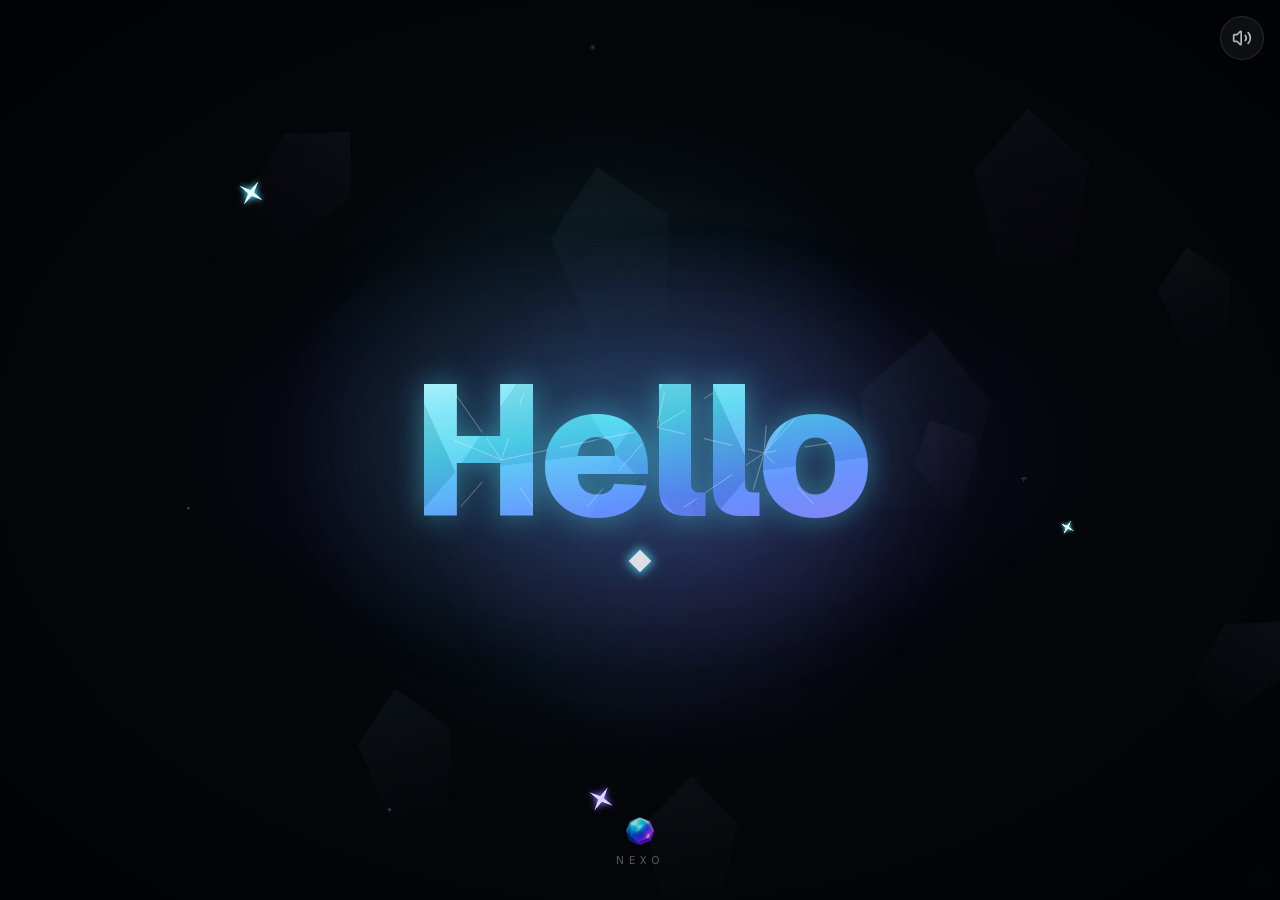
==== commit cc258f0b: "Website 2026-11-21 20:38" ====
--- a/404/index.html
+++ b/404/index.html
@@ -1 +1 @@
-<!DOCTYPE html><html lang="de" class="dark geist_a71539c9-module__T19VSG__variable geist_mono_8d43a2aa-module__8Li5zG__variable caveat_f4b61a99-module__qhs43G__variable h-full antialiased"><head><meta charSet="utf-8"/><meta name="viewport" content="width=device-width, initial-scale=1, viewport-fit=cover"/><link rel="preload" as="image" href="/crystal.png"/><link rel="stylesheet" href="/_next/static/chunks/04khlw2bsgxee.css" data-precedence="next"/><link rel="stylesheet" href="/_next/static/chunks/0vamba2npa4g3.css" data-precedence="next"/><link rel="stylesheet" href="/_next/static/chunks/1_z8bjdv9g41i.css" data-precedence="next"/><link rel="preload" as="script" fetchPriority="low" href="/_next/static/chunks/0rqmg49wirni2.js"/><script src="/_next/static/chunks/2i51e627rllld.js" async=""></script><script src="/_next/static/chunks/13mygkiy-sgj0.js" async=""></script><script src="/_next/static/chunks/1ib4xohwn_uib.js" async=""></script><script src="/_next/static/chunks/turbopack-1xsj3ijd8hkog.js" async=""></script><script src="/_next/static/chunks/14t-ew76jx_m8.js" async=""></script><script src="/_next/static/chunks/3tie-uyjdk5lp.js" async=""></script><script src="/_next/static/chunks/1zdq0u260gw_t.js" async=""></script><script src="/_next/static/chunks/0gdm_7kdql0em.js" async=""></script><script src="/_next/static/chunks/30dv19oedia1_.js" async=""></script><script src="/_next/static/chunks/3ek3pt85e90ku.js" async=""></script><script src="/_next/static/chunks/3nl4oasslo-i-.js" async=""></script><script src="/_next/static/chunks/2qwep96i-6cj0.js" async=""></script><script src="/_next/static/chunks/02lcgl16ez2ss.js" async=""></script><script src="/_next/static/chunks/1rcsd5vnk_sfx.js" async=""></script><script src="/_next/static/chunks/1guqfjhjyr0w4.js" async=""></script><script src="/_next/static/chunks/3259_ziqbqms8.js" async=""></script><meta name="robots" content="noindex"/><meta name="theme-color" content="#0a0a0a"/><meta name="color-scheme" content="dark"/><title>Nexo</title><meta name="description" content="Nexo ist deine kostenlose Schul-App: Stundenplan, Hausaufgaben, Notizen mit Stift, Noten und Planer an einem Ort. Alles bleibt auf deinem Gerät – ohne Konto, ohne Werbung, auch offline."/><meta name="application-name" content="Nexo"/><link rel="manifest" href="/manifest.webmanifest"/><meta name="keywords" content="Schul-App,Stundenplan,Hausaufgaben,Notizen,Noten,Planer,Schule,offline"/><meta name="mobile-web-app-capable" content="yes"/><meta name="apple-mobile-web-app-title" content="Nexo"/><meta name="apple-mobile-web-app-status-bar-style" content="black-translucent"/><meta property="og:title" content="Nexo"/><meta property="og:description" content="Nexo ist deine kostenlose Schul-App: Stundenplan, Hausaufgaben, Notizen mit Stift, Noten und Planer an einem Ort. Alles bleibt auf deinem Gerät – ohne Konto, ohne Werbung, auch offline."/><meta property="og:url" content="https://nexo-official.github.io/"/><meta property="og:site_name" content="Nexo"/><meta property="og:locale" content="de_DE"/><meta property="og:image" content="https://nexo-official.github.io/icon-512.png"/><meta property="og:image:width" content="512"/><meta property="og:image:height" content="512"/><meta property="og:image:alt" content="Nexo"/><meta property="og:type" content="website"/><meta name="twitter:card" content="summary"/><meta name="twitter:title" content="Nexo"/><meta name="twitter:description" content="Nexo ist deine kostenlose Schul-App: Stundenplan, Hausaufgaben, Notizen mit Stift, Noten und Planer an einem Ort. Alles bleibt auf deinem Gerät – ohne Konto, ohne Werbung, auch offline."/><meta name="twitter:image" content="https://nexo-official.github.io/icon-512.png"/><link rel="icon" href="/icon.png?icon.0kevs3wyk-muc.png" sizes="512x512" type="image/png"/><link rel="apple-touch-icon" href="/apple-icon.png?apple-icon.0-7ggz6d2srgz.png" sizes="180x180" type="image/png"/><meta name="next-size-adjust" content=""/><title>404: This page could not be found.</title><script src="/_next/static/chunks/0cz1d0mv5g_q7.js" noModule=""></script></head><body class="h-full overflow-hidden"><div hidden=""><!--$--><!--/$--></div><div aria-hidden="true" class="nexo-boot"><img src="/crystal.png" alt="" class="nexo-boot-mark" draggable="false"/><span class="nexo-boot-line"></span><span class="nexo-boot-hi"></span></div><script>(self.__next_s=self.__next_s||[]).push([0,{"children":"(function(){try{\nvar d=document.documentElement;\nif(localStorage.getItem(\"nexo:onboarded\")!==\"1\")return;\nvar inst=false||matchMedia(\"(display-mode: standalone)\").matches||navigator.standalone===true;\nif(!inst||sessionStorage.getItem(\"nexo:booted\")){d.setAttribute(\"data-no-boot\",\"\");return;}\nsessionStorage.setItem(\"nexo:booted\",\"1\");\nif(sessionStorage.getItem(\"nexo:greeted\"))return;\nvar p=JSON.parse(localStorage.getItem(\"nexo:profile\")||\"{}\");\nvar n=(p.firstName||\"\").trim();if(!n)return;\nsessionStorage.setItem(\"nexo:greeted\",\"1\");\nvar h={\"de\":{\"m\":\"Guten Morgen, {name}\",\"d\":\"Hallo, {name}\",\"e\":\"Guten Abend, {name}\"},\"en\":{\"m\":\"Good morning, {name}\",\"d\":\"Hi, {name}\",\"e\":\"Good evening, {name}\"},\"fr\":{\"m\":\"Bonjour, {name}\",\"d\":\"Salut, {name}\",\"e\":\"Bonsoir, {name}\"},\"es\":{\"m\":\"Buenos días, {name}\",\"d\":\"Hola, {name}\",\"e\":\"Buenas noches, {name}\"},\"ja\":{\"m\":\"おはよう、{name}\",\"d\":\"こんにちは、{name}\",\"e\":\"こんばんは、{name}\"}};var g=h[localStorage.getItem(\"nexo:locale\")]||h.de;\nvar hr=new Date().getHours();var t=(hr\u003e=5\u0026\u0026hr\u003c11?g.m:hr\u003e=17||hr\u003c5?g.e:g.d).replace(\"{name}\",n);\nd.style.setProperty(\"--boot-hi\",JSON.stringify(t));d.setAttribute(\"data-boot-greet\",\"\");\n}catch(e){}})();","id":"nexo-boot-greet"}])</script><div class="pointer-events-none fixed left-0 top-0 z-50 pl-5 pt-5 sm:pl-8 sm:pt-7"><div class="pointer-events-auto"><div class="relative"><div class="relative transition-[transform,opacity] duration-[450ms] ease-[cubic-bezier(0.22,0.61,0.36,1)]" style="transform:scale(1);transform-origin:top left;opacity:1"><button type="button" aria-label="Menü" data-tour="menu" aria-expanded="false" class="relative flex h-14 items-center rounded-lg outline-none focus-visible:ring-2 focus-visible:ring-ring"><div class="size-14 shrink-0" aria-hidden="true"></div></button><div id="nexo-crystal" aria-hidden="true" class="pointer-events-none absolute left-0 top-0 z-10 will-change-transform" style="width:56px;height:56px;transform:translateX(-6px);transform-origin:0% 0% 0"><img src="/crystal.png" alt="" aria-hidden="true" draggable="false" class="select-none object-contain size-full"/></div><div aria-hidden="true" class="pointer-events-none absolute left-0 top-0 z-10 whitespace-nowrap" style="opacity:0;transform:translateX(66px) translateY(28px)"><span class="block -translate-y-1/2 font-semibold leading-none tracking-tight text-foreground" style="font-size:1.5rem">Workspace</span></div><div aria-hidden="true" class="absolute left-0 top-0 flex flex-col" style="pointer-events:none;visibility:hidden"><div aria-hidden="true" class="pointer-events-none absolute -inset-x-8 -inset-y-4 backdrop-blur-[3px] [mask-image:linear-gradient(to_right,transparent,black_22%,black_78%,transparent),linear-gradient(to_bottom,transparent,black_14%,black_86%,transparent)] [mask-composite:intersect] [-webkit-mask-image:linear-gradient(to_right,transparent,black_22%,black_78%,transparent),linear-gradient(to_bottom,transparent,black_14%,black_86%,transparent)] [-webkit-mask-composite:source-in]" style="opacity:0"></div><button type="button" data-tour="menu-settings" class="group relative flex h-14 items-center gap-3 text-left" style="opacity:0;transform:translateY(-8px)"><span class="relative grid size-11 shrink-0 place-items-center overflow-hidden rounded-full bg-surface-2 text-sm font-semibold text-muted ring-1 ring-border transition-[opacity,color] duration-300 group-hover:text-foreground"></span><span class="text-lg font-semibold tracking-tight text-muted transition-colors group-hover:text-accent">Einstellungen</span></button><button type="button" data-tour="menu-workspace" class="group relative flex h-12 items-center text-left" style="opacity:0;transform:translateY(-8px)"><span class="text-2xl font-semibold tracking-tight transition-colors duration-200 text-muted group-hover:text-accent">Workspace</span></button><button type="button" data-tour="menu-school" class="group relative flex h-12 items-center text-left" style="opacity:0;transform:translateY(-8px)"><span class="text-2xl font-semibold tracking-tight transition-colors duration-200 text-muted group-hover:text-accent">Schule</span></button><button type="button" data-tour="menu-planner" class="group relative flex h-12 items-center text-left" style="opacity:0;transform:translateY(-8px)"><span class="text-2xl font-semibold tracking-tight transition-colors duration-200 text-muted group-hover:text-accent">Planer</span></button><button type="button" data-tour="menu-progress" class="group relative flex h-12 items-center text-left" style="opacity:0;transform:translateY(-8px)"><span class="text-2xl font-semibold tracking-tight transition-colors duration-200 text-muted group-hover:text-accent">Fortschritt</span></button><button type="button" data-tour="menu-nexoAi" class="group relative flex h-12 items-center text-left" style="opacity:0;transform:translateY(-8px)"><span class="text-2xl font-semibold tracking-tight transition-colors duration-200 text-muted group-hover:text-accent">Nexo AI</span><span class="ml-2 self-center text-xs font-medium text-faint">bald</span></button><button type="button" data-tour="menu-community" class="group relative flex h-12 items-center text-left" style="opacity:0;transform:translateY(-8px)"><span class="text-2xl font-semibold tracking-tight transition-colors duration-200 text-muted group-hover:text-accent">Community</span><span class="ml-2 self-center text-xs font-medium text-faint">bald</span></button></div></div></div></div></div><main class="h-full"><div style="font-family:system-ui,&quot;Segoe UI&quot;,Roboto,Helvetica,Arial,sans-serif,&quot;Apple Color Emoji&quot;,&quot;Segoe UI Emoji&quot;;height:100vh;text-align:center;display:flex;flex-direction:column;align-items:center;justify-content:center"><div><style>body{color:#000;background:#fff;margin:0}.next-error-h1{border-right:1px solid rgba(0,0,0,.3)}@media (prefers-color-scheme:dark){body{color:#fff;background:#000}.next-error-h1{border-right:1px solid rgba(255,255,255,.3)}}</style><h1 class="next-error-h1" style="display:inline-block;margin:0 20px 0 0;padding:0 23px 0 0;font-size:24px;font-weight:500;vertical-align:top;line-height:49px">404</h1><div style="display:inline-block"><h2 style="font-size:14px;font-weight:400;line-height:49px;margin:0">This page could not be found.</h2></div></div></div><!--$--><!--/$--></main><div aria-hidden="true" class="pointer-events-none fixed inset-0 z-[180]"></div><script src="/_next/static/chunks/0rqmg49wirni2.js" id="_R_" async=""></script><script>(self.__next_f=self.__next_f||[]).push([0])</script><script>self.__next_f.push([1,"1:\"$Sreact.fragment\"\n2:I[78384,[\"/_next/static/chunks/14t-ew76jx_m8.js\",\"/_next/static/chunks/3tie-uyjdk5lp.js\",\"/_next/static/chunks/1zdq0u260gw_t.js\",\"/_next/static/chunks/0gdm_7kdql0em.js\",\"/_next/static/chunks/30dv19oedia1_.js\",\"/_next/static/chunks/3ek3pt85e90ku.js\",\"/_next/static/chunks/3nl4oasslo-i-.js\",\"/_next/static/chunks/2qwep96i-6cj0.js\",\"/_next/static/chunks/02lcgl16ez2ss.js\",\"/_next/static/chunks/1rcsd5vnk_sfx.js\"],\"BootSplash\"]\n3:I[79520,[\"/_next/static/chunks/14t-ew76jx_m8.js\",\"/_next/static/chunks/3tie-uyjdk5lp.js\",\"/_next/static/chunks/1zdq0u260gw_t.js\",\"/_next/static/chunks/0gdm_7kdql0em.js\",\"/_next/static/chunks/30dv19oedia1_.js\",\"/_next/static/chunks/3ek3pt85e90ku.js\",\"/_next/static/chunks/3nl4oasslo-i-.js\",\"/_next/static/chunks/2qwep96i-6cj0.js\",\"/_next/static/chunks/02lcgl16ez2ss.js\",\"/_next/static/chunks/1rcsd5vnk_sfx.js\"],\"\"]\n5:I[5748,[\"/_next/static/chunks/14t-ew76jx_m8.js\",\"/_next/static/chunks/3tie-uyjdk5lp.js\",\"/_next/static/chunks/1zdq0u260gw_t.js\",\"/_next/static/chunks/0gdm_7kdql0em.js\",\"/_next/static/chunks/30dv19oedia1_.js\",\"/_next/static/chunks/3ek3pt85e90ku.js\",\"/_next/static/chunks/3nl4oasslo-i-.js\",\"/_next/static/chunks/2qwep96i-6cj0.js\",\"/_next/static/chunks/02lcgl16ez2ss.js\",\"/_next/static/chunks/1rcsd5vnk_sfx.js\"],\"MotionSetup\"]\n6:I[59256,[\"/_next/static/chunks/14t-ew76jx_m8.js\",\"/_next/static/chunks/3tie-uyjdk5lp.js\",\"/_next/static/chunks/1zdq0u260gw_t.js\",\"/_next/static/chunks/0gdm_7kdql0em.js\",\"/_next/static/chunks/30dv19oedia1_.js\",\"/_next/static/chunks/3ek3pt85e90ku.js\",\"/_next/static/chunks/3nl4oasslo-i-.js\",\"/_next/static/chunks/2qwep96i-6cj0.js\",\"/_next/static/chunks/02lcgl16ez2ss.js\",\"/_next/static/chunks/1rcsd5vnk_sfx.js\"],\"AppMenu\"]\n7:I[39756,[\"/_next/static/chunks/14t-ew76jx_m8.js\",\"/_next/static/chunks/3tie-uyjdk5lp.js\",\"/_next/static/chunks/1zdq0u260gw_t.js\",\"/_next/static/chunks/0gdm_7kdql0em.js\",\"/_next/static/chunks/30dv19oedia1_.js\",\"/_next/static/chunks/3ek3pt85e90ku.js\",\"/_next/static/chunks/3nl4oasslo-i-.js\",\"/_next/static/chunks/2qwep96i-6cj0.js\",\"/_next/static/chunks/02lcgl16ez2ss.js\",\"/_next/static/chunks/1rcsd5vnk_sfx.js\"],\"default\"]\n8:I[58298,[\"/_next/static/chunks/14t-ew76jx_m8.js\",\"/_next/static/chunks/3tie-uyjdk5lp.js\",\"/_next/static/chunks/1zdq0u260gw_t.js\",\"/_next/static/chunks/0gdm_7kdql0em.js\",\"/_next/static/chunks/30dv19oedia1_.js\",\"/_next/static/chunks/3ek3pt85e90ku.js\",\"/_next/static/chunks/3nl4oasslo-i-.js\",\"/_next/static/chunks/2qwep96i-6cj0.js\",\"/_next/static/chunks/02lcgl16ez2ss.js\",\"/_next/static/chunks/1rcsd5vnk_sfx.js\",\"/_next/static/chunks/1guqfjhjyr0w4.js\"],\"default\"]\n9:I[37457,[\"/_next/static/chunks/14t-ew76jx_m8.js\",\"/_next/static/chunks/3tie-uyjdk5lp.js\",\"/_next/static/chunks/1zdq0u260gw_t.js\",\"/_next/static/chunks/0gdm_7kdql0em.js\",\"/_next/static/chunks/30dv19oedia1_.js\",\"/_next/static/chunks/3ek3pt85e90ku.js\",\"/_next/static/chunks/3nl4oasslo-i-.js\",\"/_next/static/chunks/2qwep96i-6cj0.js\",\"/_next/static/chunks/02lcgl16ez2ss.js\",\"/_next/static/chunks/1rcsd5vnk_sfx.js\"],\"default\"]\n25:I[63491,[\"/_next/static/chunks/14t-ew76jx_m8.js\",\"/_next/static/chunks/3tie-uyjdk5lp.js\",\"/_next/static/chunks/1zdq0u260gw_t.js\",\"/_next/static/chunks/0gdm_7kdql0em.js\",\"/_next/static/chunks/30dv19oedia1_.js\",\"/_next/static/chunks/3ek3pt85e90ku.js\",\"/_next/static/chunks/3nl4oasslo-i-.js\",\"/_next/static/chunks/2qwep96i-6cj0.js\",\"/_next/static/chunks/02lcgl16ez2ss.js\",\"/_next/static/chunks/1rcsd5vnk_sfx.js\",\"/_next/static/chunks/3259_ziqbqms8.js\"],\"default\"]\n:HL[\"/_next/static/chunks/04khlw2bsgxee.css\",\"style\"]\n:HL[\"/_next/static/chunks/0vamba2npa4g3.css\",\"style\"]\n:HL[\"/_next/static/chunks/1_z8bjdv9g41i.css\",\"style\"]\n4:T4b4,(function(){try{\nvar d=document.documentElement;\nif(localStorage.getItem(\"nexo:onboarded\")!==\"1\")return;\nvar inst=false||matchMedia(\"(display-mode: standalone)\").matches||navigator.standalone===true;\nif(!inst||sessionStorage.getItem(\"nexo:booted\")){d.setAttribute(\"data-no-boot\",\"\");return;}\nsessionStorage.setItem(\"nexo:booted\",\"1\");\nif(sessionStorage.getItem(\"nexo:greeted\"))return;\nvar p=JSON.parse(localStorage.getItem(\"nexo:profile\")||\"{}\");\nvar n=(p.firstName||\"\").trim();if(!n)return;\nsessionStorage.setItem(\"nexo:greeted\",\"1\");\nvar h={\"de\":{\"m\":\"Guten Morgen, {name}\",\"d\":\"Hallo, {name}\",\"e\":\"Guten Abend, {name}\"},\"en\":{\"m\":\"Good morning, {name}\",\"d\":\"Hi, {name}\",\"e\":\"Good evening, {name}\"},\"fr\":{\"m\":\"Bonjour, {name}\",\"d\":\"Salut, {name}\",\"e\":\"Bonsoir, {name}\"},\"es\":{\"m\":\"Buenos días, {name}\",\"d\":\"Hola, {name}\",\"e\":\"Buenas noches, {name}\"},\"ja\":{\"m\":\"おはよう、{name}\",\"d\":\"こんにちは、{name}\",\"e\":\"こんばんは、{name}\"}};var g=h[localStorage.getItem(\"nexo:locale\")]||h.de;\nvar hr=new Date().getHours();var t=(hr\u003e=5\u0026\u0026hr\u003c11?g.m:hr\u003e=17||hr\u003c5?g.e:g.d).replace(\"{name}\",n);\nd.style.setProperty(\"--boot-hi\",JSON.stringify(t));d.setAttribute(\"data-boot-greet\",\"\");\n}catch(e){}})();23:X\n0:{\"P\":null,\"c\":[\"\",\"_not-found\",\"\"],\"q\":\"\",\"i\":false,\"f\":[[[\"\",{\"children\":[\"/_not-found\",{\"children\":[\"__PAGE__\",{},\"$undefined\",\"$undefined\",4608]},\"$undefined\",\"$undefined\",4608]},\"$undefined\",\"$undefined\",4624],[[\"$\",\"$1\",\"c\",{\"children\":[[[\"$\",\"link\",\"0\",{\"rel\":\"stylesheet\",\"href\":\"/_next/static/chunks/04khlw2bsgxee.css\",\"precedence\":\"next\",\"crossOrigin\":\"$undefined\",\"nonce\":\"$undefined\"}],[\"$\",\"link\",\"1\",{\"rel\":\"stylesheet\",\"href\":\"/_next/static/chunks/0vamba2npa4g3.css\",\"precedence\":\"next\",\"crossOrigin\":\"$undefined\",\"nonce\":\"$undefined\"}],[\"$\",\"link\",\"2\",{\"rel\":\"stylesheet\",\"href\":\"/_next/static/chunks/1_z8bjdv9g41i.css\",\"precedence\":\"next\",\"crossOrigin\":\"$undefined\",\"nonce\":\"$undefined\"}],[\"$\",\"script\",\"script-0\",{\"src\":\"/_next/static/chunks/14t-ew76jx_m8.js\",\"async\":true,\"nonce\":\"$undefined\"}],[\"$\",\"script\",\"script-1\",{\"src\":\"/_next/static/chunks/3tie-uyjdk5lp.js\",\"async\":true,\"nonce\":\"$undefined\"}],[\"$\",\"script\",\"script-2\",{\"src\":\"/_next/static/chunks/1zdq0u260gw_t.js\",\"async\":true,\"nonce\":\"$undefined\"}],[\"$\",\"script\",\"script-3\",{\"src\":\"/_next/static/chunks/0gdm_7kdql0em.js\",\"async\":true,\"nonce\":\"$undefined\"}],[\"$\",\"script\",\"script-4\",{\"src\":\"/_next/static/chunks/30dv19oedia1_.js\",\"async\":true,\"nonce\":\"$undefined\"}],[\"$\",\"script\",\"script-5\",{\"src\":\"/_next/static/chunks/3ek3pt85e90ku.js\",\"async\":true,\"nonce\":\"$undefined\"}],[\"$\",\"script\",\"script-6\",{\"src\":\"/_next/static/chunks/3nl4oasslo-i-.js\",\"async\":true,\"nonce\":\"$undefined\"}],[\"$\",\"script\",\"script-7\",{\"src\":\"/_next/static/chunks/2qwep96i-6cj0.js\",\"async\":true,\"nonce\":\"$undefined\"}],[\"$\",\"script\",\"script-8\",{\"src\":\"/_next/static/chunks/02lcgl16ez2ss.js\",\"async\":true,\"nonce\":\"$undefined\"}],[\"$\",\"script\",\"script-9\",{\"src\":\"/_next/static/chunks/1rcsd5vnk_sfx.js\",\"async\":true,\"nonce\":\"$undefined\"}]],[\"$\",\"html\",null,{\"lang\":\"de\",\"suppressHydrationWarning\":true,\"className\":\"dark geist_a71539c9-module__T19VSG__variable geist_mono_8d43a2aa-module__8Li5zG__variable caveat_f4b61a99-module__qhs43G__variable h-full antialiased\",\"children\":[\"$\",\"body\",null,{\"className\":\"h-full overflow-hidden\",\"children\":[[\"$\",\"$L2\",null,{}],[\"$\",\"$L3\",null,{\"id\":\"nexo-boot-greet\",\"strategy\":\"beforeInteractive\",\"children\":\"$4\"}],[\"$\",\"$L5\",null,{\"children\":[[\"$\",\"div\",null,{\"className\":\"pointer-events-none fixed left-0 top-0 z-50 pl-5 pt-5 sm:pl-8 sm:pt-7\",\"children\":[\"$\",\"div\",null,{\"className\":\"pointer-events-auto\",\"children\":[\"$\",\"$L6\",null,{}]}]}],[\"$\",\"main\",null,{\"className\":\"h-full\",\"children\":[\"$\",\"$L7\",null,{\"parallelRouterKey\":\"children\",\"error\":\"$8\",\"errorStyles\":[],\"errorScripts\":[[\"$\",\"script\",\"script-0\",{\"src\":\"/_next/static/chunks/1guqfjhjyr0w4.js\",\"async\":true,\"nonce\":\"$undefined\"}]],\"template\":[\"$\",\"$L9\",null,{}],\"templateStyles\":\"$undefined\",\"templateScripts\":\"$undefined\",\"notFound\":[[[\"$\",\"title\",null,{\"children\":\"404: This page could not be found.\"}],[\"$\",\"div\",null,{\"style\":{\"fontFamily\":\"system-ui,\\\"Segoe UI\\\",Roboto,Helvetica,Arial,sans-serif,\\\"Apple Color Emoji\\\",\\\"Segoe UI Emoji\\\"\",\"height\":\"100vh\",\"textAlign\":\"center\",\"display\":\"flex\",\"flexDirection\":\"column\",\"alignItems\":\"center\",\"justifyContent\":\"center\"},\"children\":[\"$\",\"div\",null,{\"children\":[[\"$\",\"style\",null,{\"dangerouslySetInnerHTML\":{\"__html\":\"body{color:#000;background:#fff;margin:0}.next-error-h1{border-right:1px solid rgba(0,0,0,.3)}@media (prefers-color-scheme:dark){body{color:#fff;background:#000}.next-error-h1{border-right:1px solid rgba(255,255,255,.3)}}\"}}],\"$La\",\"$Lb\"]}]}]],[]],\"forbidden\":\"$undefined\",\"unauthorized\":\"$undefined\"}]}],\"$Lc\",\"$Ld\",\"$Le\",\"$Lf\",\"$L10\",\"$L11\",\"$L12\",\"$L13\",\"$L14\",\"$L15\",\"$L16\",\"$L17\",\"$L18\",\"$L19\",\"$L1a\",\"$L1b\",\"$L1c\",\"$L1d\"]}],\"$L1e\",\"$L1f\",\"$L20\"]}]}]]}],{\"children\":[\"$L21\",{\"children\":[\"$L22\",{},null,false,null]},null,false,\"$23\"]},null,false,null],\"$L24\",false]],\"m\":\"$undefined\",\"G\":[\"$25\",[\"$L26\",\"$L27\",\"$L28\"]],\"S\":true,\"h\":null,\"r\":\"$undefined\",\"s\":\"$undefined\",\"a\":\"$undefined\",\"l\":\"$undefined\",\"p\":\"$undefined\",\"d\":\"$undefined\",\"b\":\"1TDNghFFaJwdvRPkz3EfS\"}\n29:I[42638,[\"/_next/static/chunks/14t-ew76jx_m8.js\",\"/_next/static/chunks/3tie-uyjdk5lp.js\",\"/_next/static/chunks/1zdq0u260gw_t.js\",\"/_next/static/chunks/0gdm_7kdql0em.js\",\"/_next/static/chunks/30dv19oedia1_.js\",\"/_next/static/chunks/3ek3pt85e90ku.js\",\"/_next/static/chunks/3nl4oasslo-i-.js\",\"/_next/static/chunks/2qwep96i-6cj0.js\",\"/_next/static/chunks/02lcgl16ez2ss.js\",\"/_next/static/chunks/1rcsd5vnk_sfx.js\"],\"BackToWorkspace\"]\n2a:I[83826,[\"/_next/static/chunks/14t-ew76jx_m8.js\",\"/_next/static/chunks/3tie-uyjdk5lp.js\",\"/_next/static/chunks/1zdq0u260gw_t.js\",\"/_next/static/chunks/0gdm_7kdql0em.js\",\"/_next/static/chunks/30dv19oedia1_.js\",\"/_next/static/chunks/3ek3pt85e90ku.js\",\"/_next/static/chunks/3nl4oasslo-i-.js\",\"/_next/static/chunks/2qwep96i-6cj0.js\",\"/_next/static/chunks/02lcgl16ez2ss.js\",\"/_next/static/chunks/1rcsd5vnk_sfx.js\"],\"UndoToast\"]\n2b:I[902,[\"/_next/static/chunks/14t-ew76jx_m8.js\",\"/_next/static/chunks/3tie-uyjdk5lp.js\",\"/_next/static/chunks/1zdq0u260gw_t.js\",\"/_next/static/chunks/0gdm_7kdql0em.js\",\"/_next/static/chunks/30dv19oedia1_.js\",\"/_next/static/chunks/3ek3pt85e90ku.js\",\"/_next/static/chunks/3nl4oasslo-i-.js\",\"/_next/static/chunks/2qwep96i-6cj0.js\",\"/_next/static/chunks/02lcgl16ez2ss.js\",\"/_next/static/chunks/1rcsd5vnk_sfx.js\"],\"BackupReminder\"]\n2c:I[54981,[\"/_next/static/chunks/14t-ew76jx_m8.js\",\"/_next/static/chunks/3tie-uyjdk5lp.js\",\"/_next/static/chunks/1zdq0u260gw_t.js\",\"/_next/static/chunks/0gdm_7kdql0em.js\",\"/_next/static/chunks/30dv19oedia1_.js\",\"/_next/static/chunks/3ek3pt85e90ku.js\",\"/_next/static/chunks/3nl4oasslo-i-.js\",\"/_next/static/chunks/2qwep96i-6cj0.js\",\"/_next/static/chunks/02lcgl16ez2ss.js\",\"/_next/static/chunks/1rcsd5vnk_sfx.js\"],\"Onboarding\"]\n2d:I[29766,[\"/_next/static/chunks/14t-ew76jx_m8.js\",\"/_next/static/chunks/3tie-uyjdk5lp.js\",\"/_next/static/chunks/1zdq0u260gw_t.js\",\"/_next/static/chunks/0gdm_7kdql0em.js\",\"/_next/static/chunks/30dv19oedia1_.js\",\"/_next/static/chunks/3ek3pt85e90ku.js\",\"/_next/static/chunks/3nl4oasslo-i-.js\",\"/_next/static/chunks/2qwep96i-6cj0.js\",\"/_next/static/chunks/02lcgl16ez2ss.js\",\"/_next/static/chunks/1rcsd5vnk_sfx.js\"],\"TourOverlay\"]\n2e:I[33392,[\"/_next/static/chunks/14t-ew76jx_m8.js\",\"/_next/static/chunks/3tie-uyjdk5lp.js\",\"/_next/static/chunks/1zdq0u260gw_t.js\",\"/_next/static/chunks/0gdm_7kdql0em.js\",\"/_next/static/chunks/30dv19oedia1_.js\",\"/_next/static/chunks/3ek3pt85e90ku.js\",\"/_next/static/chunks/3nl4oasslo-i-.js\",\"/_next/static/chunks/2qwep96i-6cj0.js\",\"/_next/static/chunks/02lcgl16ez2ss.js\",\"/_next/static/chunks/1rcsd5vnk_sfx.js\"],\"HoverHint\"]\n2f:I[71241,[\"/_next/static/chunks/14t-ew76jx_m8.js\",\"/_next/static/chunks/3tie-uyjdk5lp.js\",\"/_next/static/chunks/1zdq0u260gw_t.js\",\"/_next/static/chunks/0gdm_7kdql0em.js\",\"/_next/static/chunks/30dv19oedia1_.js\",\"/_next/static/chunks/3ek3pt85e90ku.js\",\"/_next/static/chunks/3nl4oasslo-i-.js\",\"/_next/static/chunks/2qwep96i-6cj0.js\",\"/_next/static/chunks/02lcgl16ez2ss.js\",\"/_next/static/chunks/1rcsd5vnk_sfx.js\"],\"CheckBurst\"]\n30:I[97630,[\"/_next/static/chunks/14t-ew76jx_m8.js\",\"/_next/static/chunks/3tie-uyjdk5lp.js\",\"/_next/static/chunks/1zdq0u260gw_t.js\",\"/_next/static/chunks/0gdm_7kdql0em.js\",\"/_next/static/chunks/30dv19oedia1_.js\",\"/_next/static/chunks/3ek3pt85e90ku.js\",\"/_next/static/chunks/3nl4oasslo-i-.js\",\"/_next/static/chunks/2qwep96i-6cj0.js\",\"/_next/static/chunks/02lcgl16ez2ss.js\",\"/_next/static/chunks/1rcsd5vnk_sfx.js\"],\"QuickHomeworkHost\"]\n31:I[26009,[\"/_next/static/chunks/14t-ew76jx_m8.js\",\"/_next/static/chunks/3tie-uyjdk5lp.js\",\"/_next/static/chunks/1zdq0u260gw_t.js\",\"/_next/static/chunks/0gdm_7kdql0em.js\",\"/_next/static/chunks/30dv19oedia1_.js\",\"/_next/static/chunks/3ek3pt85e90ku.js\",\"/_next/static/chunks/3nl4oasslo-i-.js\",\"/_next/static/chunks/2qwep96i-6cj0.js\",\"/_next/static/chunks/02lcgl16ez2ss.js\",\"/_next/static/chunks/1rcsd5vnk_sfx.js\"],\"CommandPalette\"]\n32:I[17892,[\"/_next/static/chunks/14t-ew76jx_m8.js\",\"/_next/static/chunks/3tie-uyjdk5lp.js\",\"/_next/static/chunks/1zdq0u260gw_t.js\",\"/_next/static/chunks/0gdm_7kdql0em.js\",\"/_next/static/chunks/30dv19oedia1_.js\",\"/_next/static/chunks/3ek3pt85e90ku.js\",\"/_next/static/chunks/3nl4oasslo-i-.js\",\"/_next/static/chunks/2qwep96i-6cj0.js\",\"/_next/static/chunks/02lcgl16ez2ss.js\",\"/_next/static/chunks/1rcsd5vnk_sfx.js\"],\"PullToSearch\"]\n33:I[43672,[\"/_next/static/chunks/14t-ew76jx_m8.js\",\"/_next/static/chunks/3tie-uyjdk5lp.js\",\"/_next/static/chunks/1zdq0u260gw_t.js\",\"/_next/static/chunks/0gdm_7kdql0em.js\",\"/_next/static/chunks/30dv19oedia1_.js\",\"/_next/static/chunks/3ek3pt85e90ku.js\",\"/_next/static/chunks/3nl4oasslo-i-.js\",\"/_next/static/chunks/2qwep96i-6cj0.js\",\"/_next/static/chunks/02lcgl16ez2ss.js\",\"/_next/static/chunks/1rcsd5vnk_sfx.js\"],\"ReminderHost\"]\n34:I[23246,[\"/_next/static/chunks/14t-ew76jx_m8.js\",\"/_next/static/chunks/3tie-uyjdk5lp.js\",\"/_next/static/chunks/1zdq0u260gw_t.js\",\"/_next/static/chunks/0gdm_7kdql0em.js\",\"/_next/static/chunks/30dv19oedia1_.js\",\"/_next/static/chunks/3ek3pt85e90ku.js\",\"/_next/static/chunks/3nl4oasslo-i-.js\",\"/_next/static/chunks/2qwep96i-6cj0.js\",\"/_next/static/chunks/02lcgl16ez2ss.js\",\"/_next/static/chunks/1rcsd5vnk_sfx.js\"],\"StudyHost\"]\n35:I[38363,[\"/_next/static/chunks/14t-ew76jx_m8.js\",\"/_next/static/chunks/3tie-uyjdk5lp.js\",\"/_next/static/chunks/1zdq0u260gw_t.js\",\"/_next/static/chunks/0gdm_7kdql0em.js\",\"/_next/static/chunks/30dv19oedia1_.js\",\"/_next/static/chunks/3ek3pt85e90ku.js\",\"/_next/static/chunks/3nl4oasslo-i-.js\",\"/_next/static/chunks/2qwep96i-6cj0.js\",\"/_next/static/chunks/02lcgl16ez2ss.js\",\"/_next/static/chunks/1rcsd5vnk_sfx.js\"],\"TimerHost\"]\n36:I[45813,[\"/_next/static/chunks/14t-ew76jx_m8.js\",\"/_next/static/chunks/3tie-uyjdk5lp.js\",\"/_next/static/chunks/1zdq0u260gw_t.js\",\"/_next/static/chunks/0gdm_7kdql0em.js\",\"/_next/static/chunks/30dv19oedia1_.js\",\"/_next/static/chunks/3ek3pt85e90ku.js\",\"/_next/static/chunks/3nl4oasslo-i-.js\",\"/_next/static/chunks/2qwep96i-6cj0.js\",\"/_next/static/chunks/02lcgl16ez2ss.js\",\"/_next/static/chunks/1rcsd5vnk_sfx.js\"],\"NudgeHost\"]\n37:I[29778,[\"/_next/static/chunks/14t-ew76jx_m8.js\",\"/_next/static/chunks/3tie-uyjdk5lp.js\",\"/_next/static/chunks/1zdq0u260gw_t.js\",\"/_next/static/chunks/0gdm_7kdql0em.js\",\"/_next/static/chunks/30dv19oedia1_.js\",\"/_next/static/chunks/3ek3pt85e90ku.js\",\"/_next/static/chunks/3nl4oasslo-i-.js\",\"/_next/static/chunks/2qwep96i-6cj0.js\",\"/_next/static/chunks/02lcgl16ez2ss.js\",\"/_next/static/chunks/1rcsd5vnk_sfx.js\"],\"ReliabilityHost\"]\n38:I[66452,[\"/_next/static/chunks/14t-ew76jx_m8.js\",\"/_next/static/chunks/3tie-uyjdk5lp.js\",\"/_next/static/chunks/1zdq0u260gw_t.js\",\"/_next/static/chunks/0gdm_7kdql0em.js\",\"/_next/static/chunks/30dv19oedia1_.js\",\"/_next/static/chunks/3ek3pt85e90ku.js\",\"/_next/static/chunks/3nl4oasslo-i-.js\",\"/_next/static/chunks/2qwep96i-6cj0.js\",\"/_next/static/chunks/02lcgl16ez2ss.js\",\"/_next/static/chunks/1rcsd5vnk_sfx.js\"],\"TiltHost\"]\n39:I[72330,[\"/_next/static/chunks/14t-ew76jx_m8.js\",\"/_next/static/chunks/3tie-uyjdk5lp.js\",\"/_next/static/chunks/1zdq0u260gw_t.js\",\"/_next/static/chunks/0gdm_7kdql0em.js\",\"/_next/static/chunks/30dv19oedia1_.js\",\"/_next/static/chunks/3ek3pt85e90ku.js\",\"/_next/static/chunks/3nl4oasslo-i-.js\",\"/_next/static/chunks/2qwep96i-6cj0.js\",\"/_next/static/chunks/02lcgl16ez2ss.js\",\"/_next/static/chunks/1rcsd5vnk_sfx.js\"],\"ProgressHost\"]\n3a:I[54462,[\"/_next/static/chunks/14t-ew76jx_m8.js\",\"/_next/static/chunks/3tie-uyjdk5lp.js\",\"/_next/static/chunks/1zdq0u260gw_t.js\",\"/_next/static/chunks/0gdm_7kdql0em.js\",\"/_next/static/chunks/30dv19oedia1_.js\",\"/_next/static/chunks/3ek3pt85e90ku.js\",\"/_next/static/chunks/3nl4oasslo-i-.js\",\"/_next/static/chunks/2qwep96i-6cj0.js\",\"/_next/static/chunks/02lcgl16ez2ss.js\",\"/_next/static/chunks/1rcsd5vnk_sfx.js\"],\"AppRouteFix\"]\n3b:I[32489,[\"/_next/static/chunks/14t-ew76jx_m8.js\",\"/_next/static/chunks/3tie-uyjdk5lp.js\",\"/_next/static/chunks/1zdq0u260gw_t.js\",\"/_next/static/chunks/0gdm_7kdql0em.js\",\"/_next/static/chunks/30dv19oedia1_.js\",\"/_next/static/chunks/3ek3pt85e90ku.js\",\"/_next/static/chunks/3nl4oasslo-i-.js\",\"/_next/static/chunks/2qwep96i-6cj0.js\",\"/_next/static/chunks/02lcgl16ez2ss.js\",\"/_next/static/chunks/1rcsd5vnk_sfx.js\"],\"PerfGuard\"]\n3c:I[86737,[\"/_next/static/chunks/14t-ew76jx_m8.js\",\"/_next/static/chunks/3tie-uyjdk5lp.js\",\"/_next/static/chunks/1zdq0u260gw_t.js\",\"/_next/static/chunks/0gdm_7kdql0em.js\",\"/_next/static/chunks/30dv19oedia1_.js\",\"/_next/static/chunks/3ek3pt85e90ku.js\",\"/_next/static/chunks/3nl4oasslo-i-.js\",\"/_next/static/chunks/2qwep96i-6cj0.js\",\"/_next/static/chunks/02lcgl16ez2ss.js\",\"/_next/static/chunks/1rcsd5vnk_sfx.js\"],\"Warmup\"]\n3d:I[19280,[\"/_next/static/chunks/14t-ew76jx_m8.js\",\"/_next/static/chunks/3tie-uyjdk5lp.js\",\"/_next/static/chunks/1zdq0u260gw_t.js\",\"/_next/static/chunks/0gdm_7kdql0em.js\",\"/_next/static/chunks/30dv19oedia1_.js\",\"/_next/static/chunks/3ek3pt85e90ku.js\",\"/_next/static/chunks/3nl4oasslo-i-.js\",\"/_next/static/chunks/2qwep96i-6cj0.js\",\"/_next/static/chunks/02lcgl16ez2ss.js\",\"/_next/static/chunks/1rcsd5vnk_sfx.js\"],\"ServiceWorkerRegister\"]\n3e:I[97367,[\"/_next/static/chunks/14t-ew76jx_m8.js\",\"/_next/static/chunks/3tie-uyjdk5lp.js\",\"/_next/static/chunks/1zdq0u260gw_t.js\",\"/_next/static/chunks/0gdm_7kdql0em.js\",\"/_next/static/chunks/30dv19oedia1_.js\",\"/_next/static/chunks/3ek3pt85e90ku.js\",\"/_next/static/chunks/3nl4oasslo-i-.js\",\"/_next/static/chunks/2qwep96i-6cj0.js\",\"/_next/static/chunks/02lcgl16ez2ss.js\",\"/_next/static/chunks/1rcsd5vnk_sfx.js\"],\"OutletBoundary\"]\n3f:\"$Sreact.suspense\"\n41:I[97367,[\"/_next/static/chunks/14t-ew76jx_m8.js\",\"/_next/static/chunks/3tie-uyjdk5lp.js\",\"/_next/static/chunks/1zdq0u260gw_t.js\",\"/_next/static/chunks/0gdm_7kdql0em.js\",\"/_next/static/chunks/30dv19oedia1_.js\",\"/_next/static/chunks/3ek3pt85e90ku.js\",\"/_next/static/chunks/3nl4oasslo-i-.js\",\"/_next/static/chunks/2qwep96i-6cj0.js\",\"/_next/static/chunks/02lcgl16ez2ss.js\",\"/_next/static/chunks/1rcsd5vnk_sfx.js\"],\"ViewportBoundary\"]\n43:I[97367,[\"/_next/static/chunks/14t-ew76jx_m8.js\",\"/_next/static/chunks/3tie-uyjdk5lp.js\",\"/_next/static/chunks/1zdq0u260gw_t.js\",\"/_next/static/chunks/0gdm_7kdql0em.js\",\"/_next/static/chunks/30dv19oedia1_.js\",\"/_next/static/chunks/3ek3pt85e90ku.js\",\"/_next/static/chunks/3nl4oasslo-i-.js\",\"/_next/static/chunks/2qwep96i-6cj0.js\",\"/_next/static/chunks/02lcgl16ez2ss.js\",\"/_next/static/chunks/1rcsd5vnk_sfx.js\"],\"MetadataBoundary\"]\na:[\"$\",\"h1\",null,{\"className\":\"next-error-h1\",\"style\":{\"display\":\"inline-block\",\"margin\":\"0 20px 0 0\",\"padding\":\"0 23px 0 0\",\"fontSize\":24,\"fontWeight\":500,\"verticalAlign\":\"top\",\"lineHeight\":\"49px\"},\"children\":404}]\nb:[\"$\",\"div\",null,{\"style\":{\"display\":\"inline-block\"},\"children\":[\"$\",\"h2\",null,{\"style\":{\"fontSize\":14,\"fontWeight\":400,\"lineHeight\":\"49px\",\"margin\":0},\"children\":\"This page could not be found.\"}]}]\nc:[\"$\",\"$L29\",null,{}]\nd:[\"$\",\"$L2a\",null,{}]\ne:[\"$\",\"$L2b\",null,{}]\nf:[\"$\",\"$L2c\",null,{}]\n10:[\"$\",\"$L2d\",null,{}]\n11:[\"$\",\"$L2e\",null,{}]\n12:[\"$\",\"$L2f\",null,{}]\n13:[\"$\",\"$L30\",null,{}]\n14:[\"$\",\"$L31\",null,{}]\n15:[\"$\",\"$L32\",null,{}]\n16:[\"$\",\"$L33\",null,{}]\n17:[\"$\",\"$L34\",null,{}]\n18:[\"$\",\"$L35\",null,{}]\n19:[\"$\",\"$L36\",null,{}]\n1a:[\"$\",\"$L37\",null,{}]\n1b:[\"$\",\"$L38\",null,{}]\n1c:[\"$\",\"$L39\",null,{}]\n1d:[\"$\",\"$L3a\",null,{}]\n1e:[\"$\",\"$L3b\",null,{}]\n1f:[\"$\",\"$L3c\",null,{}]\n20:[\"$\",\"$L3d\",null,{}]\n21:[\"$\",\"$1\",\"c\",{\"children\":[null,[\"$\",\"$L7\",null,{\"parallelRouterKey\":\"children\",\"error\":\"$undefined\",\"errorStyles\":\"$undefined\",\"errorScripts\":\"$undefined\",\"template\":[\"$\",\"$L9\",null,{}],\"templateStyles\":\"$undefined\",\"templateScripts\":\"$undefined\",\"notFound\":\"$undefined\",\"forbidden\":\"$undefined\",\"unauthorized\":\"$undefined\"}]]}]\n22:[\"$\",\"$1\",\"c\",{\"children\":[[[\"$\",\"title\",null,{\"children\":\"404: This page could not be found.\"}],[\"$\",\"div\",null,{\"style\":\"$0:f:0:1:0:props:children:1:props:children:props:children:2:props:children:1:props:children:props:notFound:0:1:props:style\",\"children\":[\"$\",\"div\",null,{\"children\":[[\"$\",\"style\",null,{\"dangerouslySetInnerHTML\":{\"__html\":\"body{color:#000;background:#fff;margin:0}.next-error-h1{border-right:1px solid rgba(0,0,0,.3)}@media (prefers-color-scheme:dark){body{color:#fff;background:#000}.next-error-h1{border-right:1px solid rgba(255,255,255,.3)}}\"}}],[\"$\",\"h1\",null,{\"className\":\"next-error-h1\",\"style\":\"$a:props:style\",\"children\":404}],[\"$\",\"div\",null,{\"style\":\"$b:props:style\",\"children\":[\"$\",\"h2\",null,{\"style\":\"$b:props:children:props:style\",\"children\":\"This page could not be found.\"}]}]]}]}]],null,[\"$\",\"$L3e\",null,{\"children\":[\"$\",\"$3f\",null,{\"name\":\"Next.MetadataOutlet\",\"children\":\"$@40\"}]}]]}]\n24:[\"$\",\"$1\",\"h\",{\"children\":[[\"$\",\"meta\",null,{\"name\":\"robots\",\"content\":\"noindex\"}],[\"$\",\"$L41\",null,{\"children\":\"$L42\"}],[\"$\",\"div\",null,{\"hidden\":true,\"children\":[\"$\",\"$L43\",null,{\"children\":[\"$\",\"$3f\",null,{\"name\":\"Next.Metadata\",\"children\":\"$L44\"}]}]}],[\"$\",\"meta\",null,{\"name\":\"next-size-adjust\",\"content\":\"\"}]]}]\n26:[\"$\",\"link\",\"0\",{\"rel\":\"stylesheet\",\"href\":\"/_next/static/chunks/04khlw2bsgxee.css\",\"precedence\":\"next\",\"crossOrigin\":\"$undefined\",\"nonce\":\"$undefined\"}]\n27:[\"$\",\"link\",\"1\",{\"rel\":\"stylesheet\",\"href\":\"/_next/static/chunks/0vamba2npa4g3.css\",\"precedence\":\"next\",\"crossOrigin\":\"$undefined\",\"nonce\":\"$undefined\"}]\n28:[\"$\",\"link\",\"2\",{\"rel\":\"stylesheet\",\"href\":\"/_next/static/chunks/1_z8bjdv9g41i.css\",\"precedence\":\"next\",\"crossOrigin\":\"$undefined\",\"nonce\":\"$undefined\"}]\n23:C\n42:[[\"$\",\"meta\",\"0\",{\"charSet\":\"utf-8\"}],[\"$\",\"meta\",\"1\",{\"name\":\"viewport\",\"content\":\"width=device-width, initial-scale=1, viewport-fit=cover\"}],[\"$\",\"meta\",\"2\",{\"name\":\"theme-color\",\"content\":\"#0a0a0a\"}],[\"$\",\"meta\",\"3\",{\"name\":\"color-scheme\",\"content\":\"dark\"}]]\n45:I[27201,[\"/_next/static/chunks/14t-ew76jx_m8.js\",\"/_next/static/chunks/3tie-uyjdk5lp.js\",\"/_next/static/chunks/1zdq0u260gw_t.js\",\"/_next/static/chunks/0gdm_7kdql0em.js\",\"/_next/static/chunks/30dv19oedia1_.js\",\"/_next/static/chunks/3ek3pt85e90ku.js\",\"/_next/static/chunks/3nl4oasslo-i-.js\",\"/_next/static/chunks/2qwep96i-6cj0.js\",\"/_next/static/chunks/02lcgl16ez2ss.js\",\"/_next/static/chunks/1rcsd5vnk_sfx.js\"],\"IconMark\"]\n40:null\n44:[[\"$\",\"title\",\"0\",{\"children\":\"Nexo\"}],[\"$\",\"meta\",\"1\",{\"name\":\"description\",\"content\":\"Nexo ist deine kostenlose Schul-App: Stundenplan, Hausaufgaben, Notizen mit Stift, Noten und Planer an einem Ort. Alles bleibt auf deinem Gerät – ohne Konto, ohne Werbung, auch offline.\"}],[\"$\",\"meta\",\"2\",{\"name\":\"application-name\",\"content\":\"Nexo\"}],[\"$\",\"link\",\"3\",{\"rel\":\"manifest\",\"href\":\"/manifest.webmanifest\",\"crossOrigin\":\"$undefined\"}],[\"$\",\"meta\",\"4\",{\"name\":\"keywords\",\"content\":\"Schul-App,Stundenplan,Hausaufgaben,Notizen,Noten,Planer,Schule,offline\"}],[\"$\",\"meta\",\"5\",{\"name\":\"mobile-web-app-capable\",\"content\":\"yes\"}],[\"$\",\"meta\",\"6\",{\"name\":\"apple-mobile-web-app-title\",\"content\":\"Nexo\"}],[\"$\",\"meta\",\"7\",{\"name\":\"apple-mobile-web-app-status-bar-style\",\"content\":\"black-translucent\"}],[\"$\",\"meta\",\"8\",{\"property\":\"og:title\",\"content\":\"Nexo\"}],[\"$\",\"meta\",\"9\",{\"property\":\"og:description\",\"content\":\"Nexo ist deine kostenlose Schul-App: Stundenplan, Hausaufgaben, Notizen mit Stift, Noten und Planer an einem Ort. Alles bleibt auf deinem Gerät – ohne Konto, ohne Werbung, auch offline.\"}],[\"$\",\"meta\",\"10\",{\"property\":\"og:url\",\"content\":\"https://nexo-official.github.io/\"}],[\"$\",\"meta\",\"11\",{\"property\":\"og:site_name\",\"content\":\"Nexo\"}],[\"$\",\"meta\",\"12\",{\"property\":\"og:locale\",\"content\":\"de_DE\"}],[\"$\",\"meta\",\"13\",{\"property\":\"og:image\",\"content\":\"https://nexo-official.github.io/icon-512.png\"}],[\"$\",\"meta\",\"14\",{\"property\":\"og:image:width\",\"content\":\"512\"}],[\"$\",\"meta\",\"15\",{\"property\":\"og:image:height\",\"content\":\"512\"}],[\"$\",\"meta\",\"16\",{\"property\":\"og:image:alt\",\"content\":\"Nexo\"}],[\"$\",\"meta\",\"17\",{\"property\":\"og:type\",\"content\":\"website\"}],[\"$\",\"meta\",\"18\",{\"name\":\"twitter:card\",\"content\":\"summary\"}],[\"$\",\"meta\",\"19\",{\"name\":\"twitter:title\",\"content\":\"Nexo\"}],[\"$\",\"meta\",\"20\",{\"name\":\"twitter:description\",\"content\":\"Nexo ist deine kostenlose Schul-App: Stundenplan, Hausaufgaben, Notizen mit Stift, Noten und Planer an einem Ort. Alles bleibt auf deinem Gerät – ohne Konto, ohne Werbung, auch offline.\"}],[\"$\",\"meta\",\"21\",{\"name\":\"twitter:image\",\"content\":\"https://nexo-official.github.io/icon-512.png\"}],[\"$\",\"link\",\"22\",{\"rel\":\"icon\",\"href\":\"/icon.png?icon.0kevs3wyk-muc.png\",\"sizes\":\"512x512\",\"type\":\"image/png\"}],[\"$\",\"link\",\"23\",{\"rel\":\"apple-touch-icon\",\"href\":\"/apple-icon.png?apple-icon.0-7ggz6d2srgz.png\",\"sizes\":\"180x180\",\"type\":\"image/png\"}],[\"$\",\"$L45\",\"24\",{}]]\n"])</script></body></html>+<!DOCTYPE html><html lang="de" class="dark geist_a71539c9-module__T19VSG__variable geist_mono_8d43a2aa-module__8Li5zG__variable caveat_f4b61a99-module__qhs43G__variable h-full antialiased"><head><meta charSet="utf-8"/><meta name="viewport" content="width=device-width, initial-scale=1, viewport-fit=cover"/><link rel="preload" as="image" href="/crystal.png"/><link rel="stylesheet" href="/_next/static/chunks/04khlw2bsgxee.css" data-precedence="next"/><link rel="stylesheet" href="/_next/static/chunks/0vamba2npa4g3.css" data-precedence="next"/><link rel="stylesheet" href="/_next/static/chunks/1_z8bjdv9g41i.css" data-precedence="next"/><link rel="preload" as="script" fetchPriority="low" href="/_next/static/chunks/0rqmg49wirni2.js"/><script src="/_next/static/chunks/2i51e627rllld.js" async=""></script><script src="/_next/static/chunks/13mygkiy-sgj0.js" async=""></script><script src="/_next/static/chunks/1ib4xohwn_uib.js" async=""></script><script src="/_next/static/chunks/turbopack-1xsj3ijd8hkog.js" async=""></script><script src="/_next/static/chunks/14t-ew76jx_m8.js" async=""></script><script src="/_next/static/chunks/3tie-uyjdk5lp.js" async=""></script><script src="/_next/static/chunks/1zdq0u260gw_t.js" async=""></script><script src="/_next/static/chunks/0gdm_7kdql0em.js" async=""></script><script src="/_next/static/chunks/30dv19oedia1_.js" async=""></script><script src="/_next/static/chunks/24ftzick2d6ah.js" async=""></script><script src="/_next/static/chunks/3nl4oasslo-i-.js" async=""></script><script src="/_next/static/chunks/2qwep96i-6cj0.js" async=""></script><script src="/_next/static/chunks/1l5huu6xf3bsq.js" async=""></script><script src="/_next/static/chunks/1rcsd5vnk_sfx.js" async=""></script><script src="/_next/static/chunks/1guqfjhjyr0w4.js" async=""></script><script src="/_next/static/chunks/3259_ziqbqms8.js" async=""></script><meta name="robots" content="noindex"/><meta name="theme-color" content="#0a0a0a"/><meta name="color-scheme" content="dark"/><title>Nexo</title><meta name="description" content="Nexo ist deine kostenlose Schul-App: Stundenplan, Hausaufgaben, Notizen mit Stift, Noten und Planer an einem Ort. Alles bleibt auf deinem Gerät – ohne Konto, ohne Werbung, auch offline."/><meta name="application-name" content="Nexo"/><link rel="manifest" href="/manifest.webmanifest"/><meta name="keywords" content="Schul-App,Stundenplan,Hausaufgaben,Notizen,Noten,Planer,Schule,offline"/><meta name="google-site-verification" content="q62KNZA9tdDv4IZWB9Q8J-BwRxZVMETvucuHafcso_k"/><meta name="mobile-web-app-capable" content="yes"/><meta name="apple-mobile-web-app-title" content="Nexo"/><meta name="apple-mobile-web-app-status-bar-style" content="black-translucent"/><meta property="og:title" content="Nexo"/><meta property="og:description" content="Nexo ist deine kostenlose Schul-App: Stundenplan, Hausaufgaben, Notizen mit Stift, Noten und Planer an einem Ort. Alles bleibt auf deinem Gerät – ohne Konto, ohne Werbung, auch offline."/><meta property="og:url" content="https://nexo-official.github.io/"/><meta property="og:site_name" content="Nexo"/><meta property="og:locale" content="de_DE"/><meta property="og:image" content="https://nexo-official.github.io/icon-512.png"/><meta property="og:image:width" content="512"/><meta property="og:image:height" content="512"/><meta property="og:image:alt" content="Nexo"/><meta property="og:type" content="website"/><meta name="twitter:card" content="summary"/><meta name="twitter:title" content="Nexo"/><meta name="twitter:description" content="Nexo ist deine kostenlose Schul-App: Stundenplan, Hausaufgaben, Notizen mit Stift, Noten und Planer an einem Ort. Alles bleibt auf deinem Gerät – ohne Konto, ohne Werbung, auch offline."/><meta name="twitter:image" content="https://nexo-official.github.io/icon-512.png"/><link rel="icon" href="/icon.png?icon.0kevs3wyk-muc.png" sizes="512x512" type="image/png"/><link rel="apple-touch-icon" href="/apple-icon.png?apple-icon.0-7ggz6d2srgz.png" sizes="180x180" type="image/png"/><meta name="next-size-adjust" content=""/><title>404: This page could not be found.</title><script src="/_next/static/chunks/0cz1d0mv5g_q7.js" noModule=""></script></head><body class="h-full overflow-hidden"><div hidden=""><!--$--><!--/$--></div><div aria-hidden="true" class="nexo-boot"><img src="/crystal.png" alt="" class="nexo-boot-mark" draggable="false"/><span class="nexo-boot-line"></span><span class="nexo-boot-hi"></span></div><script>(self.__next_s=self.__next_s||[]).push([0,{"children":"(function(){try{\nvar d=document.documentElement;\nif(localStorage.getItem(\"nexo:onboarded\")!==\"1\")return;\nvar inst=false||matchMedia(\"(display-mode: standalone)\").matches||navigator.standalone===true;\nif(!inst||sessionStorage.getItem(\"nexo:booted\")){d.setAttribute(\"data-no-boot\",\"\");return;}\nsessionStorage.setItem(\"nexo:booted\",\"1\");\nif(sessionStorage.getItem(\"nexo:greeted\"))return;\nvar p=JSON.parse(localStorage.getItem(\"nexo:profile\")||\"{}\");\nvar n=(p.firstName||\"\").trim();if(!n)return;\nsessionStorage.setItem(\"nexo:greeted\",\"1\");\nvar h={\"de\":{\"m\":\"Guten Morgen, {name}\",\"d\":\"Hallo, {name}\",\"e\":\"Guten Abend, {name}\"},\"en\":{\"m\":\"Good morning, {name}\",\"d\":\"Hi, {name}\",\"e\":\"Good evening, {name}\"},\"fr\":{\"m\":\"Bonjour, {name}\",\"d\":\"Salut, {name}\",\"e\":\"Bonsoir, {name}\"},\"es\":{\"m\":\"Buenos días, {name}\",\"d\":\"Hola, {name}\",\"e\":\"Buenas noches, {name}\"},\"ja\":{\"m\":\"おはよう、{name}\",\"d\":\"こんにちは、{name}\",\"e\":\"こんばんは、{name}\"}};var g=h[localStorage.getItem(\"nexo:locale\")]||h.de;\nvar hr=new Date().getHours();var t=(hr\u003e=5\u0026\u0026hr\u003c11?g.m:hr\u003e=17||hr\u003c5?g.e:g.d).replace(\"{name}\",n);\nd.style.setProperty(\"--boot-hi\",JSON.stringify(t));d.setAttribute(\"data-boot-greet\",\"\");\n}catch(e){}})();","id":"nexo-boot-greet"}])</script><div class="pointer-events-none fixed left-0 top-0 z-50 pl-5 pt-5 sm:pl-8 sm:pt-7"><div class="pointer-events-auto"><div class="relative"><div class="relative transition-[transform,opacity] duration-[450ms] ease-[cubic-bezier(0.22,0.61,0.36,1)]" style="transform:scale(1);transform-origin:top left;opacity:1"><button type="button" aria-label="Menü" data-tour="menu" aria-expanded="false" class="relative flex h-14 items-center rounded-lg outline-none focus-visible:ring-2 focus-visible:ring-ring"><div class="size-14 shrink-0" aria-hidden="true"></div></button><div id="nexo-crystal" aria-hidden="true" class="pointer-events-none absolute left-0 top-0 z-10 will-change-transform" style="width:56px;height:56px;transform:translateX(-6px);transform-origin:0% 0% 0"><img src="/crystal.png" alt="" aria-hidden="true" draggable="false" class="select-none object-contain size-full"/></div><div aria-hidden="true" class="pointer-events-none absolute left-0 top-0 z-10 whitespace-nowrap" style="opacity:0;transform:translateX(66px) translateY(28px)"><span class="block -translate-y-1/2 font-semibold leading-none tracking-tight text-foreground" style="font-size:1.5rem">Workspace</span></div><div aria-hidden="true" class="absolute left-0 top-0 flex flex-col" style="pointer-events:none;visibility:hidden"><div aria-hidden="true" class="pointer-events-none absolute -inset-x-8 -inset-y-4 backdrop-blur-[3px] [mask-image:linear-gradient(to_right,transparent,black_22%,black_78%,transparent),linear-gradient(to_bottom,transparent,black_14%,black_86%,transparent)] [mask-composite:intersect] [-webkit-mask-image:linear-gradient(to_right,transparent,black_22%,black_78%,transparent),linear-gradient(to_bottom,transparent,black_14%,black_86%,transparent)] [-webkit-mask-composite:source-in]" style="opacity:0"></div><button type="button" data-tour="menu-settings" class="group relative flex h-14 items-center gap-3 text-left" style="opacity:0;transform:translateY(-8px)"><span class="relative grid size-11 shrink-0 place-items-center overflow-hidden rounded-full bg-surface-2 text-sm font-semibold text-muted ring-1 ring-border transition-[opacity,color] duration-300 group-hover:text-foreground"></span><span class="text-lg font-semibold tracking-tight text-muted transition-colors group-hover:text-accent">Einstellungen</span></button><button type="button" data-tour="menu-workspace" class="group relative flex h-12 items-center text-left" style="opacity:0;transform:translateY(-8px)"><span class="text-2xl font-semibold tracking-tight transition-colors duration-200 text-muted group-hover:text-accent">Workspace</span></button><button type="button" data-tour="menu-school" class="group relative flex h-12 items-center text-left" style="opacity:0;transform:translateY(-8px)"><span class="text-2xl font-semibold tracking-tight transition-colors duration-200 text-muted group-hover:text-accent">Schule</span></button><button type="button" data-tour="menu-planner" class="group relative flex h-12 items-center text-left" style="opacity:0;transform:translateY(-8px)"><span class="text-2xl font-semibold tracking-tight transition-colors duration-200 text-muted group-hover:text-accent">Planer</span></button><button type="button" data-tour="menu-progress" class="group relative flex h-12 items-center text-left" style="opacity:0;transform:translateY(-8px)"><span class="text-2xl font-semibold tracking-tight transition-colors duration-200 text-muted group-hover:text-accent">Fortschritt</span></button><button type="button" data-tour="menu-nexoAi" class="group relative flex h-12 items-center text-left" style="opacity:0;transform:translateY(-8px)"><span class="text-2xl font-semibold tracking-tight transition-colors duration-200 text-muted group-hover:text-accent">Nexo AI</span><span class="ml-2 self-center text-xs font-medium text-faint">bald</span></button><button type="button" data-tour="menu-community" class="group relative flex h-12 items-center text-left" style="opacity:0;transform:translateY(-8px)"><span class="text-2xl font-semibold tracking-tight transition-colors duration-200 text-muted group-hover:text-accent">Community</span><span class="ml-2 self-center text-xs font-medium text-faint">bald</span></button></div></div></div></div></div><main class="h-full"><div style="font-family:system-ui,&quot;Segoe UI&quot;,Roboto,Helvetica,Arial,sans-serif,&quot;Apple Color Emoji&quot;,&quot;Segoe UI Emoji&quot;;height:100vh;text-align:center;display:flex;flex-direction:column;align-items:center;justify-content:center"><div><style>body{color:#000;background:#fff;margin:0}.next-error-h1{border-right:1px solid rgba(0,0,0,.3)}@media (prefers-color-scheme:dark){body{color:#fff;background:#000}.next-error-h1{border-right:1px solid rgba(255,255,255,.3)}}</style><h1 class="next-error-h1" style="display:inline-block;margin:0 20px 0 0;padding:0 23px 0 0;font-size:24px;font-weight:500;vertical-align:top;line-height:49px">404</h1><div style="display:inline-block"><h2 style="font-size:14px;font-weight:400;line-height:49px;margin:0">This page could not be found.</h2></div></div></div><!--$--><!--/$--></main><div aria-hidden="true" class="pointer-events-none fixed inset-0 z-[180]"></div><script src="/_next/static/chunks/0rqmg49wirni2.js" id="_R_" async=""></script><script>(self.__next_f=self.__next_f||[]).push([0])</script><script>self.__next_f.push([1,"1:\"$Sreact.fragment\"\n2:I[78384,[\"/_next/static/chunks/14t-ew76jx_m8.js\",\"/_next/static/chunks/3tie-uyjdk5lp.js\",\"/_next/static/chunks/1zdq0u260gw_t.js\",\"/_next/static/chunks/0gdm_7kdql0em.js\",\"/_next/static/chunks/30dv19oedia1_.js\",\"/_next/static/chunks/24ftzick2d6ah.js\",\"/_next/static/chunks/3nl4oasslo-i-.js\",\"/_next/static/chunks/2qwep96i-6cj0.js\",\"/_next/static/chunks/1l5huu6xf3bsq.js\",\"/_next/static/chunks/1rcsd5vnk_sfx.js\"],\"BootSplash\"]\n3:I[79520,[\"/_next/static/chunks/14t-ew76jx_m8.js\",\"/_next/static/chunks/3tie-uyjdk5lp.js\",\"/_next/static/chunks/1zdq0u260gw_t.js\",\"/_next/static/chunks/0gdm_7kdql0em.js\",\"/_next/static/chunks/30dv19oedia1_.js\",\"/_next/static/chunks/24ftzick2d6ah.js\",\"/_next/static/chunks/3nl4oasslo-i-.js\",\"/_next/static/chunks/2qwep96i-6cj0.js\",\"/_next/static/chunks/1l5huu6xf3bsq.js\",\"/_next/static/chunks/1rcsd5vnk_sfx.js\"],\"\"]\n5:I[5748,[\"/_next/static/chunks/14t-ew76jx_m8.js\",\"/_next/static/chunks/3tie-uyjdk5lp.js\",\"/_next/static/chunks/1zdq0u260gw_t.js\",\"/_next/static/chunks/0gdm_7kdql0em.js\",\"/_next/static/chunks/30dv19oedia1_.js\",\"/_next/static/chunks/24ftzick2d6ah.js\",\"/_next/static/chunks/3nl4oasslo-i-.js\",\"/_next/static/chunks/2qwep96i-6cj0.js\",\"/_next/static/chunks/1l5huu6xf3bsq.js\",\"/_next/static/chunks/1rcsd5vnk_sfx.js\"],\"MotionSetup\"]\n6:I[59256,[\"/_next/static/chunks/14t-ew76jx_m8.js\",\"/_next/static/chunks/3tie-uyjdk5lp.js\",\"/_next/static/chunks/1zdq0u260gw_t.js\",\"/_next/static/chunks/0gdm_7kdql0em.js\",\"/_next/static/chunks/30dv19oedia1_.js\",\"/_next/static/chunks/24ftzick2d6ah.js\",\"/_next/static/chunks/3nl4oasslo-i-.js\",\"/_next/static/chunks/2qwep96i-6cj0.js\",\"/_next/static/chunks/1l5huu6xf3bsq.js\",\"/_next/static/chunks/1rcsd5vnk_sfx.js\"],\"AppMenu\"]\n7:I[39756,[\"/_next/static/chunks/14t-ew76jx_m8.js\",\"/_next/static/chunks/3tie-uyjdk5lp.js\",\"/_next/static/chunks/1zdq0u260gw_t.js\",\"/_next/static/chunks/0gdm_7kdql0em.js\",\"/_next/static/chunks/30dv19oedia1_.js\",\"/_next/static/chunks/24ftzick2d6ah.js\",\"/_next/static/chunks/3nl4oasslo-i-.js\",\"/_next/static/chunks/2qwep96i-6cj0.js\",\"/_next/static/chunks/1l5huu6xf3bsq.js\",\"/_next/static/chunks/1rcsd5vnk_sfx.js\"],\"default\"]\n8:I[58298,[\"/_next/static/chunks/14t-ew76jx_m8.js\",\"/_next/static/chunks/3tie-uyjdk5lp.js\",\"/_next/static/chunks/1zdq0u260gw_t.js\",\"/_next/static/chunks/0gdm_7kdql0em.js\",\"/_next/static/chunks/30dv19oedia1_.js\",\"/_next/static/chunks/24ftzick2d6ah.js\",\"/_next/static/chunks/3nl4oasslo-i-.js\",\"/_next/static/chunks/2qwep96i-6cj0.js\",\"/_next/static/chunks/1l5huu6xf3bsq.js\",\"/_next/static/chunks/1rcsd5vnk_sfx.js\",\"/_next/static/chunks/1guqfjhjyr0w4.js\"],\"default\"]\n9:I[37457,[\"/_next/static/chunks/14t-ew76jx_m8.js\",\"/_next/static/chunks/3tie-uyjdk5lp.js\",\"/_next/static/chunks/1zdq0u260gw_t.js\",\"/_next/static/chunks/0gdm_7kdql0em.js\",\"/_next/static/chunks/30dv19oedia1_.js\",\"/_next/static/chunks/24ftzick2d6ah.js\",\"/_next/static/chunks/3nl4oasslo-i-.js\",\"/_next/static/chunks/2qwep96i-6cj0.js\",\"/_next/static/chunks/1l5huu6xf3bsq.js\",\"/_next/static/chunks/1rcsd5vnk_sfx.js\"],\"default\"]\n25:I[63491,[\"/_next/static/chunks/14t-ew76jx_m8.js\",\"/_next/static/chunks/3tie-uyjdk5lp.js\",\"/_next/static/chunks/1zdq0u260gw_t.js\",\"/_next/static/chunks/0gdm_7kdql0em.js\",\"/_next/static/chunks/30dv19oedia1_.js\",\"/_next/static/chunks/24ftzick2d6ah.js\",\"/_next/static/chunks/3nl4oasslo-i-.js\",\"/_next/static/chunks/2qwep96i-6cj0.js\",\"/_next/static/chunks/1l5huu6xf3bsq.js\",\"/_next/static/chunks/1rcsd5vnk_sfx.js\",\"/_next/static/chunks/3259_ziqbqms8.js\"],\"default\"]\n:HL[\"/_next/static/chunks/04khlw2bsgxee.css\",\"style\"]\n:HL[\"/_next/static/chunks/0vamba2npa4g3.css\",\"style\"]\n:HL[\"/_next/static/chunks/1_z8bjdv9g41i.css\",\"style\"]\n4:T4b4,(function(){try{\nvar d=document.documentElement;\nif(localStorage.getItem(\"nexo:onboarded\")!==\"1\")return;\nvar inst=false||matchMedia(\"(display-mode: standalone)\").matches||navigator.standalone===true;\nif(!inst||sessionStorage.getItem(\"nexo:booted\")){d.setAttribute(\"data-no-boot\",\"\");return;}\nsessionStorage.setItem(\"nexo:booted\",\"1\");\nif(sessionStorage.getItem(\"nexo:greeted\"))return;\nvar p=JSON.parse(localStorage.getItem(\"nexo:profile\")||\"{}\");\nvar n=(p.firstName||\"\").trim();if(!n)return;\nsessionStorage.setItem(\"nexo:greeted\",\"1\");\nvar h={\"de\":{\"m\":\"Guten Morgen, {name}\",\"d\":\"Hallo, {name}\",\"e\":\"Guten Abend, {name}\"},\"en\":{\"m\":\"Good morning, {name}\",\"d\":\"Hi, {name}\",\"e\":\"Good evening, {name}\"},\"fr\":{\"m\":\"Bonjour, {name}\",\"d\":\"Salut, {name}\",\"e\":\"Bonsoir, {name}\"},\"es\":{\"m\":\"Buenos días, {name}\",\"d\":\"Hola, {name}\",\"e\":\"Buenas noches, {name}\"},\"ja\":{\"m\":\"おはよう、{name}\",\"d\":\"こんにちは、{name}\",\"e\":\"こんばんは、{name}\"}};var g=h[localStorage.getItem(\"nexo:locale\")]||h.de;\nvar hr=new Date().getHours();var t=(hr\u003e=5\u0026\u0026hr\u003c11?g.m:hr\u003e=17||hr\u003c5?g.e:g.d).replace(\"{name}\",n);\nd.style.setProperty(\"--boot-hi\",JSON.stringify(t));d.setAttribute(\"data-boot-greet\",\"\");\n}catch(e){}})();23:X\n0:{\"P\":null,\"c\":[\"\",\"_not-found\",\"\"],\"q\":\"\",\"i\":false,\"f\":[[[\"\",{\"children\":[\"/_not-found\",{\"children\":[\"__PAGE__\",{},\"$undefined\",\"$undefined\",4608]},\"$undefined\",\"$undefined\",4608]},\"$undefined\",\"$undefined\",4624],[[\"$\",\"$1\",\"c\",{\"children\":[[[\"$\",\"link\",\"0\",{\"rel\":\"stylesheet\",\"href\":\"/_next/static/chunks/04khlw2bsgxee.css\",\"precedence\":\"next\",\"crossOrigin\":\"$undefined\",\"nonce\":\"$undefined\"}],[\"$\",\"link\",\"1\",{\"rel\":\"stylesheet\",\"href\":\"/_next/static/chunks/0vamba2npa4g3.css\",\"precedence\":\"next\",\"crossOrigin\":\"$undefined\",\"nonce\":\"$undefined\"}],[\"$\",\"link\",\"2\",{\"rel\":\"stylesheet\",\"href\":\"/_next/static/chunks/1_z8bjdv9g41i.css\",\"precedence\":\"next\",\"crossOrigin\":\"$undefined\",\"nonce\":\"$undefined\"}],[\"$\",\"script\",\"script-0\",{\"src\":\"/_next/static/chunks/14t-ew76jx_m8.js\",\"async\":true,\"nonce\":\"$undefined\"}],[\"$\",\"script\",\"script-1\",{\"src\":\"/_next/static/chunks/3tie-uyjdk5lp.js\",\"async\":true,\"nonce\":\"$undefined\"}],[\"$\",\"script\",\"script-2\",{\"src\":\"/_next/static/chunks/1zdq0u260gw_t.js\",\"async\":true,\"nonce\":\"$undefined\"}],[\"$\",\"script\",\"script-3\",{\"src\":\"/_next/static/chunks/0gdm_7kdql0em.js\",\"async\":true,\"nonce\":\"$undefined\"}],[\"$\",\"script\",\"script-4\",{\"src\":\"/_next/static/chunks/30dv19oedia1_.js\",\"async\":true,\"nonce\":\"$undefined\"}],[\"$\",\"script\",\"script-5\",{\"src\":\"/_next/static/chunks/24ftzick2d6ah.js\",\"async\":true,\"nonce\":\"$undefined\"}],[\"$\",\"script\",\"script-6\",{\"src\":\"/_next/static/chunks/3nl4oasslo-i-.js\",\"async\":true,\"nonce\":\"$undefined\"}],[\"$\",\"script\",\"script-7\",{\"src\":\"/_next/static/chunks/2qwep96i-6cj0.js\",\"async\":true,\"nonce\":\"$undefined\"}],[\"$\",\"script\",\"script-8\",{\"src\":\"/_next/static/chunks/1l5huu6xf3bsq.js\",\"async\":true,\"nonce\":\"$undefined\"}],[\"$\",\"script\",\"script-9\",{\"src\":\"/_next/static/chunks/1rcsd5vnk_sfx.js\",\"async\":true,\"nonce\":\"$undefined\"}]],[\"$\",\"html\",null,{\"lang\":\"de\",\"suppressHydrationWarning\":true,\"className\":\"dark geist_a71539c9-module__T19VSG__variable geist_mono_8d43a2aa-module__8Li5zG__variable caveat_f4b61a99-module__qhs43G__variable h-full antialiased\",\"children\":[\"$\",\"body\",null,{\"className\":\"h-full overflow-hidden\",\"children\":[[\"$\",\"$L2\",null,{}],[\"$\",\"$L3\",null,{\"id\":\"nexo-boot-greet\",\"strategy\":\"beforeInteractive\",\"children\":\"$4\"}],[\"$\",\"$L5\",null,{\"children\":[[\"$\",\"div\",null,{\"className\":\"pointer-events-none fixed left-0 top-0 z-50 pl-5 pt-5 sm:pl-8 sm:pt-7\",\"children\":[\"$\",\"div\",null,{\"className\":\"pointer-events-auto\",\"children\":[\"$\",\"$L6\",null,{}]}]}],[\"$\",\"main\",null,{\"className\":\"h-full\",\"children\":[\"$\",\"$L7\",null,{\"parallelRouterKey\":\"children\",\"error\":\"$8\",\"errorStyles\":[],\"errorScripts\":[[\"$\",\"script\",\"script-0\",{\"src\":\"/_next/static/chunks/1guqfjhjyr0w4.js\",\"async\":true,\"nonce\":\"$undefined\"}]],\"template\":[\"$\",\"$L9\",null,{}],\"templateStyles\":\"$undefined\",\"templateScripts\":\"$undefined\",\"notFound\":[[[\"$\",\"title\",null,{\"children\":\"404: This page could not be found.\"}],[\"$\",\"div\",null,{\"style\":{\"fontFamily\":\"system-ui,\\\"Segoe UI\\\",Roboto,Helvetica,Arial,sans-serif,\\\"Apple Color Emoji\\\",\\\"Segoe UI Emoji\\\"\",\"height\":\"100vh\",\"textAlign\":\"center\",\"display\":\"flex\",\"flexDirection\":\"column\",\"alignItems\":\"center\",\"justifyContent\":\"center\"},\"children\":[\"$\",\"div\",null,{\"children\":[[\"$\",\"style\",null,{\"dangerouslySetInnerHTML\":{\"__html\":\"body{color:#000;background:#fff;margin:0}.next-error-h1{border-right:1px solid rgba(0,0,0,.3)}@media (prefers-color-scheme:dark){body{color:#fff;background:#000}.next-error-h1{border-right:1px solid rgba(255,255,255,.3)}}\"}}],\"$La\",\"$Lb\"]}]}]],[]],\"forbidden\":\"$undefined\",\"unauthorized\":\"$undefined\"}]}],\"$Lc\",\"$Ld\",\"$Le\",\"$Lf\",\"$L10\",\"$L11\",\"$L12\",\"$L13\",\"$L14\",\"$L15\",\"$L16\",\"$L17\",\"$L18\",\"$L19\",\"$L1a\",\"$L1b\",\"$L1c\",\"$L1d\"]}],\"$L1e\",\"$L1f\",\"$L20\"]}]}]]}],{\"children\":[\"$L21\",{\"children\":[\"$L22\",{},null,false,null]},null,false,\"$23\"]},null,false,null],\"$L24\",false]],\"m\":\"$undefined\",\"G\":[\"$25\",[\"$L26\",\"$L27\",\"$L28\"]],\"S\":true,\"h\":null,\"r\":\"$undefined\",\"s\":\"$undefined\",\"a\":\"$undefined\",\"l\":\"$undefined\",\"p\":\"$undefined\",\"d\":\"$undefined\",\"b\":\"McOqmMpfZEv10hz4HJJSo\"}\n29:I[42638,[\"/_next/static/chunks/14t-ew76jx_m8.js\",\"/_next/static/chunks/3tie-uyjdk5lp.js\",\"/_next/static/chunks/1zdq0u260gw_t.js\",\"/_next/static/chunks/0gdm_7kdql0em.js\",\"/_next/static/chunks/30dv19oedia1_.js\",\"/_next/static/chunks/24ftzick2d6ah.js\",\"/_next/static/chunks/3nl4oasslo-i-.js\",\"/_next/static/chunks/2qwep96i-6cj0.js\",\"/_next/static/chunks/1l5huu6xf3bsq.js\",\"/_next/static/chunks/1rcsd5vnk_sfx.js\"],\"BackToWorkspace\"]\n2a:I[83826,[\"/_next/static/chunks/14t-ew76jx_m8.js\",\"/_next/static/chunks/3tie-uyjdk5lp.js\",\"/_next/static/chunks/1zdq0u260gw_t.js\",\"/_next/static/chunks/0gdm_7kdql0em.js\",\"/_next/static/chunks/30dv19oedia1_.js\",\"/_next/static/chunks/24ftzick2d6ah.js\",\"/_next/static/chunks/3nl4oasslo-i-.js\",\"/_next/static/chunks/2qwep96i-6cj0.js\",\"/_next/static/chunks/1l5huu6xf3bsq.js\",\"/_next/static/chunks/1rcsd5vnk_sfx.js\"],\"UndoToast\"]\n2b:I[902,[\"/_next/static/chunks/14t-ew76jx_m8.js\",\"/_next/static/chunks/3tie-uyjdk5lp.js\",\"/_next/static/chunks/1zdq0u260gw_t.js\",\"/_next/static/chunks/0gdm_7kdql0em.js\",\"/_next/static/chunks/30dv19oedia1_.js\",\"/_next/static/chunks/24ftzick2d6ah.js\",\"/_next/static/chunks/3nl4oasslo-i-.js\",\"/_next/static/chunks/2qwep96i-6cj0.js\",\"/_next/static/chunks/1l5huu6xf3bsq.js\",\"/_next/static/chunks/1rcsd5vnk_sfx.js\"],\"BackupReminder\"]\n2c:I[54981,[\"/_next/static/chunks/14t-ew76jx_m8.js\",\"/_next/static/chunks/3tie-uyjdk5lp.js\",\"/_next/static/chunks/1zdq0u260gw_t.js\",\"/_next/static/chunks/0gdm_7kdql0em.js\",\"/_next/static/chunks/30dv19oedia1_.js\",\"/_next/static/chunks/24ftzick2d6ah.js\",\"/_next/static/chunks/3nl4oasslo-i-.js\",\"/_next/static/chunks/2qwep96i-6cj0.js\",\"/_next/static/chunks/1l5huu6xf3bsq.js\",\"/_next/static/chunks/1rcsd5vnk_sfx.js\"],\"Onboarding\"]\n2d:I[29766,[\"/_next/static/chunks/14t-ew76jx_m8.js\",\"/_next/static/chunks/3tie-uyjdk5lp.js\",\"/_next/static/chunks/1zdq0u260gw_t.js\",\"/_next/static/chunks/0gdm_7kdql0em.js\",\"/_next/static/chunks/30dv19oedia1_.js\",\"/_next/static/chunks/24ftzick2d6ah.js\",\"/_next/static/chunks/3nl4oasslo-i-.js\",\"/_next/static/chunks/2qwep96i-6cj0.js\",\"/_next/static/chunks/1l5huu6xf3bsq.js\",\"/_next/static/chunks/1rcsd5vnk_sfx.js\"],\"TourOverlay\"]\n2e:I[33392,[\"/_next/static/chunks/14t-ew76jx_m8.js\",\"/_next/static/chunks/3tie-uyjdk5lp.js\",\"/_next/static/chunks/1zdq0u260gw_t.js\",\"/_next/static/chunks/0gdm_7kdql0em.js\",\"/_next/static/chunks/30dv19oedia1_.js\",\"/_next/static/chunks/24ftzick2d6ah.js\",\"/_next/static/chunks/3nl4oasslo-i-.js\",\"/_next/static/chunks/2qwep96i-6cj0.js\",\"/_next/static/chunks/1l5huu6xf3bsq.js\",\"/_next/static/chunks/1rcsd5vnk_sfx.js\"],\"HoverHint\"]\n2f:I[71241,[\"/_next/static/chunks/14t-ew76jx_m8.js\",\"/_next/static/chunks/3tie-uyjdk5lp.js\",\"/_next/static/chunks/1zdq0u260gw_t.js\",\"/_next/static/chunks/0gdm_7kdql0em.js\",\"/_next/static/chunks/30dv19oedia1_.js\",\"/_next/static/chunks/24ftzick2d6ah.js\",\"/_next/static/chunks/3nl4oasslo-i-.js\",\"/_next/static/chunks/2qwep96i-6cj0.js\",\"/_next/static/chunks/1l5huu6xf3bsq.js\",\"/_next/static/chunks/1rcsd5vnk_sfx.js\"],\"CheckBurst\"]\n30:I[97630,[\"/_next/static/chunks/14t-ew76jx_m8.js\",\"/_next/static/chunks/3tie-uyjdk5lp.js\",\"/_next/static/chunks/1zdq0u260gw_t.js\",\"/_next/static/chunks/0gdm_7kdql0em.js\",\"/_next/static/chunks/30dv19oedia1_.js\",\"/_next/static/chunks/24ftzick2d6ah.js\",\"/_next/static/chunks/3nl4oasslo-i-.js\",\"/_next/static/chunks/2qwep96i-6cj0.js\",\"/_next/static/chunks/1l5huu6xf3bsq.js\",\"/_next/static/chunks/1rcsd5vnk_sfx.js\"],\"QuickHomeworkHost\"]\n31:I[26009,[\"/_next/static/chunks/14t-ew76jx_m8.js\",\"/_next/static/chunks/3tie-uyjdk5lp.js\",\"/_next/static/chunks/1zdq0u260gw_t.js\",\"/_next/static/chunks/0gdm_7kdql0em.js\",\"/_next/static/chunks/30dv19oedia1_.js\",\"/_next/static/chunks/24ftzick2d6ah.js\",\"/_next/static/chunks/3nl4oasslo-i-.js\",\"/_next/static/chunks/2qwep96i-6cj0.js\",\"/_next/static/chunks/1l5huu6xf3bsq.js\",\"/_next/static/chunks/1rcsd5vnk_sfx.js\"],\"CommandPalette\"]\n32:I[17892,[\"/_next/static/chunks/14t-ew76jx_m8.js\",\"/_next/static/chunks/3tie-uyjdk5lp.js\",\"/_next/static/chunks/1zdq0u260gw_t.js\",\"/_next/static/chunks/0gdm_7kdql0em.js\",\"/_next/static/chunks/30dv19oedia1_.js\",\"/_next/static/chunks/24ftzick2d6ah.js\",\"/_next/static/chunks/3nl4oasslo-i-.js\",\"/_next/static/chunks/2qwep96i-6cj0.js\",\"/_next/static/chunks/1l5huu6xf3bsq.js\",\"/_next/static/chunks/1rcsd5vnk_sfx.js\"],\"PullToSearch\"]\n33:I[43672,[\"/_next/static/chunks/14t-ew76jx_m8.js\",\"/_next/static/chunks/3tie-uyjdk5lp.js\",\"/_next/static/chunks/1zdq0u260gw_t.js\",\"/_next/static/chunks/0gdm_7kdql0em.js\",\"/_next/static/chunks/30dv19oedia1_.js\",\"/_next/static/chunks/24ftzick2d6ah.js\",\"/_next/static/chunks/3nl4oasslo-i-.js\",\"/_next/static/chunks/2qwep96i-6cj0.js\",\"/_next/static/chunks/1l5huu6xf3bsq.js\",\"/_next/static/chunks/1rcsd5vnk_sfx.js\"],\"ReminderHost\"]\n34:I[23246,[\"/_next/static/chunks/14t-ew76jx_m8.js\",\"/_next/static/chunks/3tie-uyjdk5lp.js\",\"/_next/static/chunks/1zdq0u260gw_t.js\",\"/_next/static/chunks/0gdm_7kdql0em.js\",\"/_next/static/chunks/30dv19oedia1_.js\",\"/_next/static/chunks/24ftzick2d6ah.js\",\"/_next/static/chunks/3nl4oasslo-i-.js\",\"/_next/static/chunks/2qwep96i-6cj0.js\",\"/_next/static/chunks/1l5huu6xf3bsq.js\",\"/_next/static/chunks/1rcsd5vnk_sfx.js\"],\"StudyHost\"]\n35:I[38363,[\"/_next/static/chunks/14t-ew76jx_m8.js\",\"/_next/static/chunks/3tie-uyjdk5lp.js\",\"/_next/static/chunks/1zdq0u260gw_t.js\",\"/_next/static/chunks/0gdm_7kdql0em.js\",\"/_next/static/chunks/30dv19oedia1_.js\",\"/_next/static/chunks/24ftzick2d6ah.js\",\"/_next/static/chunks/3nl4oasslo-i-.js\",\"/_next/static/chunks/2qwep96i-6cj0.js\",\"/_next/static/chunks/1l5huu6xf3bsq.js\",\"/_next/static/chunks/1rcsd5vnk_sfx.js\"],\"TimerHost\"]\n36:I[45813,[\"/_next/static/chunks/14t-ew76jx_m8.js\",\"/_next/static/chunks/3tie-uyjdk5lp.js\",\"/_next/static/chunks/1zdq0u260gw_t.js\",\"/_next/static/chunks/0gdm_7kdql0em.js\",\"/_next/static/chunks/30dv19oedia1_.js\",\"/_next/static/chunks/24ftzick2d6ah.js\",\"/_next/static/chunks/3nl4oasslo-i-.js\",\"/_next/static/chunks/2qwep96i-6cj0.js\",\"/_next/static/chunks/1l5huu6xf3bsq.js\",\"/_next/static/chunks/1rcsd5vnk_sfx.js\"],\"NudgeHost\"]\n37:I[29778,[\"/_next/static/chunks/14t-ew76jx_m8.js\",\"/_next/static/chunks/3tie-uyjdk5lp.js\",\"/_next/static/chunks/1zdq0u260gw_t.js\",\"/_next/static/chunks/0gdm_7kdql0em.js\",\"/_next/static/chunks/30dv19oedia1_.js\",\"/_next/static/chunks/24ftzick2d6ah.js\",\"/_next/static/chunks/3nl4oasslo-i-.js\",\"/_next/static/chunks/2qwep96i-6cj0.js\",\"/_next/static/chunks/1l5huu6xf3bsq.js\",\"/_next/static/chunks/1rcsd5vnk_sfx.js\"],\"ReliabilityHost\"]\n38:I[66452,[\"/_next/static/chunks/14t-ew76jx_m8.js\",\"/_next/static/chunks/3tie-uyjdk5lp.js\",\"/_next/static/chunks/1zdq0u260gw_t.js\",\"/_next/static/chunks/0gdm_7kdql0em.js\",\"/_next/static/chunks/30dv19oedia1_.js\",\"/_next/static/chunks/24ftzick2d6ah.js\",\"/_next/static/chunks/3nl4oasslo-i-.js\",\"/_next/static/chunks/2qwep96i-6cj0.js\",\"/_next/static/chunks/1l5huu6xf3bsq.js\",\"/_next/static/chunks/1rcsd5vnk_sfx.js\"],\"TiltHost\"]\n39:I[72330,[\"/_next/static/chunks/14t-ew76jx_m8.js\",\"/_next/static/chunks/3tie-uyjdk5lp.js\",\"/_next/static/chunks/1zdq0u260gw_t.js\",\"/_next/static/chunks/0gdm_7kdql0em.js\",\"/_next/static/chunks/30dv19oedia1_.js\",\"/_next/static/chunks/24ftzick2d6ah.js\",\"/_next/static/chunks/3nl4oasslo-i-.js\",\"/_next/static/chunks/2qwep96i-6cj0.js\",\"/_next/static/chunks/1l5huu6xf3bsq.js\",\"/_next/static/chunks/1rcsd5vnk_sfx.js\"],\"ProgressHost\"]\n3a:I[54462,[\"/_next/static/chunks/14t-ew76jx_m8.js\",\"/_next/static/chunks/3tie-uyjdk5lp.js\",\"/_next/static/chunks/1zdq0u260gw_t.js\",\"/_next/static/chunks/0gdm_7kdql0em.js\",\"/_next/static/chunks/30dv19oedia1_.js\",\"/_next/static/chunks/24ftzick2d6ah.js\",\"/_next/static/chunks/3nl4oasslo-i-.js\",\"/_next/static/chunks/2qwep96i-6cj0.js\",\"/_next/static/chunks/1l5huu6xf3bsq.js\",\"/_next/static/chunks/1rcsd5vnk_sfx.js\"],\"AppRouteFix\"]\n3b:I[32489,[\"/_next/static/chunks/14t-ew76jx_m8.js\",\"/_next/static/chunks/3tie-uyjdk5lp.js\",\"/_next/static/chunks/1zdq0u260gw_t.js\",\"/_next/static/chunks/0gdm_7kdql0em.js\",\"/_next/static/chunks/30dv19oedia1_.js\",\"/_next/static/chunks/24ftzick2d6ah.js\",\"/_next/static/chunks/3nl4oasslo-i-.js\",\"/_next/static/chunks/2qwep96i-6cj0.js\",\"/_next/static/chunks/1l5huu6xf3bsq.js\",\"/_next/static/chunks/1rcsd5vnk_sfx.js\"],\"PerfGuard\"]\n3c:I[86737,[\"/_next/static/chunks/14t-ew76jx_m8.js\",\"/_next/static/chunks/3tie-uyjdk5lp.js\",\"/_next/static/chunks/1zdq0u260gw_t.js\",\"/_next/static/chunks/0gdm_7kdql0em.js\",\"/_next/static/chunks/30dv19oedia1_.js\",\"/_next/static/chunks/24ftzick2d6ah.js\",\"/_next/static/chunks/3nl4oasslo-i-.js\",\"/_next/static/chunks/2qwep96i-6cj0.js\",\"/_next/static/chunks/1l5huu6xf3bsq.js\",\"/_next/static/chunks/1rcsd5vnk_sfx.js\"],\"Warmup\"]\n3d:I[19280,[\"/_next/static/chunks/14t-ew76jx_m8.js\",\"/_next/static/chunks/3tie-uyjdk5lp.js\",\"/_next/static/chunks/1zdq0u260gw_t.js\",\"/_next/static/chunks/0gdm_7kdql0em.js\",\"/_next/static/chunks/30dv19oedia1_.js\",\"/_next/static/chunks/24ftzick2d6ah.js\",\"/_next/static/chunks/3nl4oasslo-i-.js\",\"/_next/static/chunks/2qwep96i-6cj0.js\",\"/_next/static/chunks/1l5huu6xf3bsq.js\",\"/_next/static/chunks/1rcsd5vnk_sfx.js\"],\"ServiceWorkerRegister\"]\n3e:I[97367,[\"/_next/static/chunks/14t-ew76jx_m8.js\",\"/_next/static/chunks/3tie-uyjdk5lp.js\",\"/_next/static/chunks/1zdq0u260gw_t.js\",\"/_next/static/chunks/0gdm_7kdql0em.js\",\"/_next/static/chunks/30dv19oedia1_.js\",\"/_next/static/chunks/24ftzick2d6ah.js\",\"/_next/static/chunks/3nl4oasslo-i-.js\",\"/_next/static/chunks/2qwep96i-6cj0.js\",\"/_next/static/chunks/1l5huu6xf3bsq.js\",\"/_next/static/chunks/1rcsd5vnk_sfx.js\"],\"OutletBoundary\"]\n3f:\"$Sreact.suspense\"\n41:I[97367,[\"/_next/static/chunks/14t-ew76jx_m8.js\",\"/_next/static/chunks/3tie-uyjdk5lp.js\",\"/_next/static/chunks/1zdq0u260gw_t.js\",\"/_next/static/chunks/0gdm_7kdql0em.js\",\"/_next/static/chunks/30dv19oedia1_.js\",\"/_next/static/chunks/24ftzick2d6ah.js\",\"/_next/static/chunks/3nl4oasslo-i-.js\",\"/_next/static/chunks/2qwep96i-6cj0.js\",\"/_next/static/chunks/1l5huu6xf3bsq.js\",\"/_next/static/chunks/1rcsd5vnk_sfx.js\"],\"ViewportBoundary\"]\n43:I[97367,[\"/_next/static/chunks/14t-ew76jx_m8.js\",\"/_next/static/chunks/3tie-uyjdk5lp.js\",\"/_next/static/chunks/1zdq0u260gw_t.js\",\"/_next/static/chunks/0gdm_7kdql0em.js\",\"/_next/static/chunks/30dv19oedia1_.js\",\"/_next/static/chunks/24ftzick2d6ah.js\",\"/_next/static/chunks/3nl4oasslo-i-.js\",\"/_next/static/chunks/2qwep96i-6cj0.js\",\"/_next/static/chunks/1l5huu6xf3bsq.js\",\"/_next/static/chunks/1rcsd5vnk_sfx.js\"],\"MetadataBoundary\"]\na:[\"$\",\"h1\",null,{\"className\":\"next-error-h1\",\"style\":{\"display\":\"inline-block\",\"margin\":\"0 20px 0 0\",\"padding\":\"0 23px 0 0\",\"fontSize\":24,\"fontWeight\":500,\"verticalAlign\":\"top\",\"lineHeight\":\"49px\"},\"children\":404}]\nb:[\"$\",\"div\",null,{\"style\":{\"display\":\"inline-block\"},\"children\":[\"$\",\"h2\",null,{\"style\":{\"fontSize\":14,\"fontWeight\":400,\"lineHeight\":\"49px\",\"margin\":0},\"children\":\"This page could not be found.\"}]}]\nc:[\"$\",\"$L29\",null,{}]\nd:[\"$\",\"$L2a\",null,{}]\ne:[\"$\",\"$L2b\",null,{}]\nf:[\"$\",\"$L2c\",null,{}]\n10:[\"$\",\"$L2d\",null,{}]\n11:[\"$\",\"$L2e\",null,{}]\n12:[\"$\",\"$L2f\",null,{}]\n13:[\"$\",\"$L30\",null,{}]\n14:[\"$\",\"$L31\",null,{}]\n15:[\"$\",\"$L32\",null,{}]\n16:[\"$\",\"$L33\",null,{}]\n17:[\"$\",\"$L34\",null,{}]\n18:[\"$\",\"$L35\",null,{}]\n19:[\"$\",\"$L36\",null,{}]\n1a:[\"$\",\"$L37\",null,{}]\n1b:[\"$\",\"$L38\",null,{}]\n1c:[\"$\",\"$L39\",null,{}]\n1d:[\"$\",\"$L3a\",null,{}]\n1e:[\"$\",\"$L3b\",null,{}]\n1f:[\"$\",\"$L3c\",null,{}]\n20:[\"$\",\"$L3d\",null,{}]\n21:[\"$\",\"$1\",\"c\",{\"children\":[null,[\"$\",\"$L7\",null,{\"parallelRouterKey\":\"children\",\"error\":\"$undefined\",\"errorStyles\":\"$undefined\",\"errorScripts\":\"$undefined\",\"template\":[\"$\",\"$L9\",null,{}],\"templateStyles\":\"$undefined\",\"templateScripts\":\"$undefined\",\"notFound\":\"$undefined\",\"forbidden\":\"$undefined\",\"unauthorized\":\"$undefined\"}]]}]\n22:[\"$\",\"$1\",\"c\",{\"children\":[[[\"$\",\"title\",null,{\"children\":\"404: This page could not be found.\"}],[\"$\",\"div\",null,{\"style\":\"$0:f:0:1:0:props:children:1:props:children:props:children:2:props:children:1:props:children:props:notFound:0:1:props:style\",\"children\":[\"$\",\"div\",null,{\"children\":[[\"$\",\"style\",null,{\"dangerouslySetInnerHTML\":{\"__html\":\"body{color:#000;background:#fff;margin:0}.next-error-h1{border-right:1px solid rgba(0,0,0,.3)}@media (prefers-color-scheme:dark){body{color:#fff;background:#000}.next-error-h1{border-right:1px solid rgba(255,255,255,.3)}}\"}}],[\"$\",\"h1\",null,{\"className\":\"next-error-h1\",\"style\":\"$a:props:style\",\"children\":404}],[\"$\",\"div\",null,{\"style\":\"$b:props:style\",\"children\":[\"$\",\"h2\",null,{\"style\":\"$b:props:children:props:style\",\"children\":\"This page could not be found.\"}]}]]}]}]],null,[\"$\",\"$L3e\",null,{\"children\":[\"$\",\"$3f\",null,{\"name\":\"Next.MetadataOutlet\",\"children\":\"$@40\"}]}]]}]\n24:[\"$\",\"$1\",\"h\",{\"children\":[[\"$\",\"meta\",null,{\"name\":\"robots\",\"content\":\"noindex\"}],[\"$\",\"$L41\",null,{\"children\":\"$L42\"}],[\"$\",\"div\",null,{\"hidden\":true,\"children\":[\"$\",\"$L43\",null,{\"children\":[\"$\",\"$3f\",null,{\"name\":\"Next.Metadata\",\"children\":\"$L44\"}]}]}],[\"$\",\"meta\",null,{\"name\":\"next-size-adjust\",\"content\":\"\"}]]}]\n26:[\"$\",\"link\",\"0\",{\"rel\":\"stylesheet\",\"href\":\"/_next/static/chunks/04khlw2bsgxee.css\",\"precedence\":\"next\",\"crossOrigin\":\"$undefined\",\"nonce\":\"$undefined\"}]\n27:[\"$\",\"link\",\"1\",{\"rel\":\"stylesheet\",\"href\":\"/_next/static/chunks/0vamba2npa4g3.css\",\"precedence\":\"next\",\"crossOrigin\":\"$undefined\",\"nonce\":\"$undefined\"}]\n28:[\"$\",\"link\",\"2\",{\"rel\":\"stylesheet\",\"href\":\"/_next/static/chunks/1_z8bjdv9g41i.css\",\"precedence\":\"next\",\"crossOrigin\":\"$undefined\",\"nonce\":\"$undefined\"}]\n23:C\n42:[[\"$\",\"meta\",\"0\",{\"charSet\":\"utf-8\"}],[\"$\",\"meta\",\"1\",{\"name\":\"viewport\",\"content\":\"width=device-width, initial-scale=1, viewport-fit=cover\"}],[\"$\",\"meta\",\"2\",{\"name\":\"theme-color\",\"content\":\"#0a0a0a\"}],[\"$\",\"meta\",\"3\",{\"name\":\"color-scheme\",\"content\":\"dark\"}]]\n45:I[27201,[\"/_next/static/chunks/14t-ew76jx_m8.js\",\"/_next/static/chunks/3tie-uyjdk5lp.js\",\"/_next/static/chunks/1zdq0u260gw_t.js\",\"/_next/static/chunks/0gdm_7kdql0em.js\",\"/_next/static/chunks/30dv19oedia1_.js\",\"/_next/static/chunks/24ftzick2d6ah.js\",\"/_next/static/chunks/3nl4oasslo-i-.js\",\"/_next/static/chunks/2qwep96i-6cj0.js\",\"/_next/static/chunks/1l5huu6xf3bsq.js\",\"/_next/static/chunks/1rcsd5vnk_sfx.js\"],\"IconMark\"]\n40:null\n44:[[\"$\",\"title\",\"0\",{\"children\":\"Nexo\"}],[\"$\",\"meta\",\"1\",{\"name\":\"description\",\"content\":\"Nexo ist deine kostenlose Schul-App: Stundenplan, Hausaufgaben, Notizen mit Stift, Noten und Planer an einem Ort. Alles bleibt auf deinem Gerät – ohne Konto, ohne Werbung, auch offline.\"}],[\"$\",\"meta\",\"2\",{\"name\":\"application-name\",\"content\":\"Nexo\"}],[\"$\",\"link\",\"3\",{\"rel\":\"manifest\",\"href\":\"/manifest.webmanifest\",\"crossOrigin\":\"$undefined\"}],[\"$\",\"meta\",\"4\",{\"name\":\"keywords\",\"content\":\"Schul-App,Stundenplan,Hausaufgaben,Notizen,Noten,Planer,Schule,offline\"}],[\"$\",\"meta\",\"5\",{\"name\":\"google-site-verification\",\"content\":\"q62KNZA9tdDv4IZWB9Q8J-BwRxZVMETvucuHafcso_k\"}],[\"$\",\"meta\",\"6\",{\"name\":\"mobile-web-app-capable\",\"content\":\"yes\"}],[\"$\",\"meta\",\"7\",{\"name\":\"apple-mobile-web-app-title\",\"content\":\"Nexo\"}],[\"$\",\"meta\",\"8\",{\"name\":\"apple-mobile-web-app-status-bar-style\",\"content\":\"black-translucent\"}],[\"$\",\"meta\",\"9\",{\"property\":\"og:title\",\"content\":\"Nexo\"}],[\"$\",\"meta\",\"10\",{\"property\":\"og:description\",\"content\":\"Nexo ist deine kostenlose Schul-App: Stundenplan, Hausaufgaben, Notizen mit Stift, Noten und Planer an einem Ort. Alles bleibt auf deinem Gerät – ohne Konto, ohne Werbung, auch offline.\"}],[\"$\",\"meta\",\"11\",{\"property\":\"og:url\",\"content\":\"https://nexo-official.github.io/\"}],[\"$\",\"meta\",\"12\",{\"property\":\"og:site_name\",\"content\":\"Nexo\"}],[\"$\",\"meta\",\"13\",{\"property\":\"og:locale\",\"content\":\"de_DE\"}],[\"$\",\"meta\",\"14\",{\"property\":\"og:image\",\"content\":\"https://nexo-official.github.io/icon-512.png\"}],[\"$\",\"meta\",\"15\",{\"property\":\"og:image:width\",\"content\":\"512\"}],[\"$\",\"meta\",\"16\",{\"property\":\"og:image:height\",\"content\":\"512\"}],[\"$\",\"meta\",\"17\",{\"property\":\"og:image:alt\",\"content\":\"Nexo\"}],[\"$\",\"meta\",\"18\",{\"property\":\"og:type\",\"content\":\"website\"}],[\"$\",\"meta\",\"19\",{\"name\":\"twitter:card\",\"content\":\"summary\"}],[\"$\",\"meta\",\"20\",{\"name\":\"twitter:title\",\"content\":\"Nexo\"}],[\"$\",\"meta\",\"21\",{\"name\":\"twitter:description\",\"content\":\"Nexo ist deine kostenlose Schul-App: Stundenplan, Hausaufgaben, Notizen mit Stift, Noten und Planer an einem Ort. Alles bleibt auf deinem Gerät – ohne Konto, ohne Werbung, auch offline.\"}],[\"$\",\"meta\",\"22\",{\"name\":\"twitter:image\",\"content\":\"https://nexo-official.github.io/icon-512.png\"}],[\"$\",\"link\",\"23\",{\"rel\":\"icon\",\"href\":\"/icon.png?icon.0kevs3wyk-muc.png\",\"sizes\":\"512x512\",\"type\":\"image/png\"}],[\"$\",\"link\",\"24\",{\"rel\":\"apple-touch-icon\",\"href\":\"/apple-icon.png?apple-icon.0-7ggz6d2srgz.png\",\"sizes\":\"180x180\",\"type\":\"image/png\"}],[\"$\",\"$L45\",\"25\",{}]]\n"])</script></body></html>
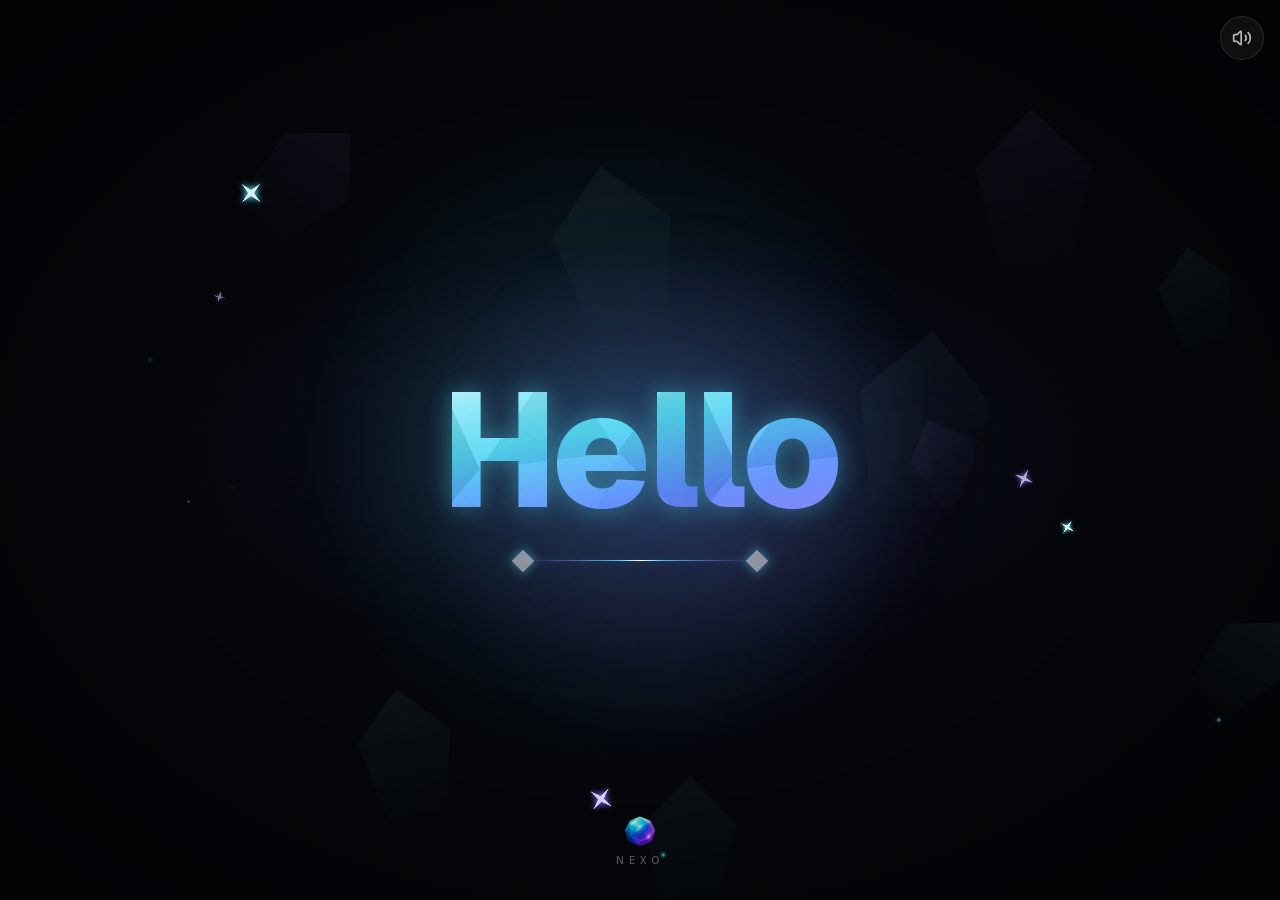
==== commit e287c8b2: "Website 2026-11-21 20:40" ====
--- a/404/index.html
+++ b/404/index.html
@@ -1 +1 @@
-<!DOCTYPE html><html lang="de" class="dark geist_a71539c9-module__T19VSG__variable geist_mono_8d43a2aa-module__8Li5zG__variable caveat_f4b61a99-module__qhs43G__variable h-full antialiased"><head><meta charSet="utf-8"/><meta name="viewport" content="width=device-width, initial-scale=1, viewport-fit=cover"/><link rel="preload" as="image" href="/crystal.png"/><link rel="stylesheet" href="/_next/static/chunks/04khlw2bsgxee.css" data-precedence="next"/><link rel="stylesheet" href="/_next/static/chunks/0vamba2npa4g3.css" data-precedence="next"/><link rel="stylesheet" href="/_next/static/chunks/1_z8bjdv9g41i.css" data-precedence="next"/><link rel="preload" as="script" fetchPriority="low" href="/_next/static/chunks/0rqmg49wirni2.js"/><script src="/_next/static/chunks/2i51e627rllld.js" async=""></script><script src="/_next/static/chunks/13mygkiy-sgj0.js" async=""></script><script src="/_next/static/chunks/1ib4xohwn_uib.js" async=""></script><script src="/_next/static/chunks/turbopack-1xsj3ijd8hkog.js" async=""></script><script src="/_next/static/chunks/14t-ew76jx_m8.js" async=""></script><script src="/_next/static/chunks/3tie-uyjdk5lp.js" async=""></script><script src="/_next/static/chunks/1zdq0u260gw_t.js" async=""></script><script src="/_next/static/chunks/0gdm_7kdql0em.js" async=""></script><script src="/_next/static/chunks/30dv19oedia1_.js" async=""></script><script src="/_next/static/chunks/24ftzick2d6ah.js" async=""></script><script src="/_next/static/chunks/3nl4oasslo-i-.js" async=""></script><script src="/_next/static/chunks/2qwep96i-6cj0.js" async=""></script><script src="/_next/static/chunks/1l5huu6xf3bsq.js" async=""></script><script src="/_next/static/chunks/1rcsd5vnk_sfx.js" async=""></script><script src="/_next/static/chunks/1guqfjhjyr0w4.js" async=""></script><script src="/_next/static/chunks/3259_ziqbqms8.js" async=""></script><meta name="robots" content="noindex"/><meta name="theme-color" content="#0a0a0a"/><meta name="color-scheme" content="dark"/><title>Nexo</title><meta name="description" content="Nexo ist deine kostenlose Schul-App: Stundenplan, Hausaufgaben, Notizen mit Stift, Noten und Planer an einem Ort. Alles bleibt auf deinem Gerät – ohne Konto, ohne Werbung, auch offline."/><meta name="application-name" content="Nexo"/><link rel="manifest" href="/manifest.webmanifest"/><meta name="keywords" content="Schul-App,Stundenplan,Hausaufgaben,Notizen,Noten,Planer,Schule,offline"/><meta name="google-site-verification" content="q62KNZA9tdDv4IZWB9Q8J-BwRxZVMETvucuHafcso_k"/><meta name="mobile-web-app-capable" content="yes"/><meta name="apple-mobile-web-app-title" content="Nexo"/><meta name="apple-mobile-web-app-status-bar-style" content="black-translucent"/><meta property="og:title" content="Nexo"/><meta property="og:description" content="Nexo ist deine kostenlose Schul-App: Stundenplan, Hausaufgaben, Notizen mit Stift, Noten und Planer an einem Ort. Alles bleibt auf deinem Gerät – ohne Konto, ohne Werbung, auch offline."/><meta property="og:url" content="https://nexo-official.github.io/"/><meta property="og:site_name" content="Nexo"/><meta property="og:locale" content="de_DE"/><meta property="og:image" content="https://nexo-official.github.io/icon-512.png"/><meta property="og:image:width" content="512"/><meta property="og:image:height" content="512"/><meta property="og:image:alt" content="Nexo"/><meta property="og:type" content="website"/><meta name="twitter:card" content="summary"/><meta name="twitter:title" content="Nexo"/><meta name="twitter:description" content="Nexo ist deine kostenlose Schul-App: Stundenplan, Hausaufgaben, Notizen mit Stift, Noten und Planer an einem Ort. Alles bleibt auf deinem Gerät – ohne Konto, ohne Werbung, auch offline."/><meta name="twitter:image" content="https://nexo-official.github.io/icon-512.png"/><link rel="icon" href="/icon.png?icon.0kevs3wyk-muc.png" sizes="512x512" type="image/png"/><link rel="apple-touch-icon" href="/apple-icon.png?apple-icon.0-7ggz6d2srgz.png" sizes="180x180" type="image/png"/><meta name="next-size-adjust" content=""/><title>404: This page could not be found.</title><script src="/_next/static/chunks/0cz1d0mv5g_q7.js" noModule=""></script></head><body class="h-full overflow-hidden"><div hidden=""><!--$--><!--/$--></div><div aria-hidden="true" class="nexo-boot"><img src="/crystal.png" alt="" class="nexo-boot-mark" draggable="false"/><span class="nexo-boot-line"></span><span class="nexo-boot-hi"></span></div><script>(self.__next_s=self.__next_s||[]).push([0,{"children":"(function(){try{\nvar d=document.documentElement;\nif(localStorage.getItem(\"nexo:onboarded\")!==\"1\")return;\nvar inst=false||matchMedia(\"(display-mode: standalone)\").matches||navigator.standalone===true;\nif(!inst||sessionStorage.getItem(\"nexo:booted\")){d.setAttribute(\"data-no-boot\",\"\");return;}\nsessionStorage.setItem(\"nexo:booted\",\"1\");\nif(sessionStorage.getItem(\"nexo:greeted\"))return;\nvar p=JSON.parse(localStorage.getItem(\"nexo:profile\")||\"{}\");\nvar n=(p.firstName||\"\").trim();if(!n)return;\nsessionStorage.setItem(\"nexo:greeted\",\"1\");\nvar h={\"de\":{\"m\":\"Guten Morgen, {name}\",\"d\":\"Hallo, {name}\",\"e\":\"Guten Abend, {name}\"},\"en\":{\"m\":\"Good morning, {name}\",\"d\":\"Hi, {name}\",\"e\":\"Good evening, {name}\"},\"fr\":{\"m\":\"Bonjour, {name}\",\"d\":\"Salut, {name}\",\"e\":\"Bonsoir, {name}\"},\"es\":{\"m\":\"Buenos días, {name}\",\"d\":\"Hola, {name}\",\"e\":\"Buenas noches, {name}\"},\"ja\":{\"m\":\"おはよう、{name}\",\"d\":\"こんにちは、{name}\",\"e\":\"こんばんは、{name}\"}};var g=h[localStorage.getItem(\"nexo:locale\")]||h.de;\nvar hr=new Date().getHours();var t=(hr\u003e=5\u0026\u0026hr\u003c11?g.m:hr\u003e=17||hr\u003c5?g.e:g.d).replace(\"{name}\",n);\nd.style.setProperty(\"--boot-hi\",JSON.stringify(t));d.setAttribute(\"data-boot-greet\",\"\");\n}catch(e){}})();","id":"nexo-boot-greet"}])</script><div class="pointer-events-none fixed left-0 top-0 z-50 pl-5 pt-5 sm:pl-8 sm:pt-7"><div class="pointer-events-auto"><div class="relative"><div class="relative transition-[transform,opacity] duration-[450ms] ease-[cubic-bezier(0.22,0.61,0.36,1)]" style="transform:scale(1);transform-origin:top left;opacity:1"><button type="button" aria-label="Menü" data-tour="menu" aria-expanded="false" class="relative flex h-14 items-center rounded-lg outline-none focus-visible:ring-2 focus-visible:ring-ring"><div class="size-14 shrink-0" aria-hidden="true"></div></button><div id="nexo-crystal" aria-hidden="true" class="pointer-events-none absolute left-0 top-0 z-10 will-change-transform" style="width:56px;height:56px;transform:translateX(-6px);transform-origin:0% 0% 0"><img src="/crystal.png" alt="" aria-hidden="true" draggable="false" class="select-none object-contain size-full"/></div><div aria-hidden="true" class="pointer-events-none absolute left-0 top-0 z-10 whitespace-nowrap" style="opacity:0;transform:translateX(66px) translateY(28px)"><span class="block -translate-y-1/2 font-semibold leading-none tracking-tight text-foreground" style="font-size:1.5rem">Workspace</span></div><div aria-hidden="true" class="absolute left-0 top-0 flex flex-col" style="pointer-events:none;visibility:hidden"><div aria-hidden="true" class="pointer-events-none absolute -inset-x-8 -inset-y-4 backdrop-blur-[3px] [mask-image:linear-gradient(to_right,transparent,black_22%,black_78%,transparent),linear-gradient(to_bottom,transparent,black_14%,black_86%,transparent)] [mask-composite:intersect] [-webkit-mask-image:linear-gradient(to_right,transparent,black_22%,black_78%,transparent),linear-gradient(to_bottom,transparent,black_14%,black_86%,transparent)] [-webkit-mask-composite:source-in]" style="opacity:0"></div><button type="button" data-tour="menu-settings" class="group relative flex h-14 items-center gap-3 text-left" style="opacity:0;transform:translateY(-8px)"><span class="relative grid size-11 shrink-0 place-items-center overflow-hidden rounded-full bg-surface-2 text-sm font-semibold text-muted ring-1 ring-border transition-[opacity,color] duration-300 group-hover:text-foreground"></span><span class="text-lg font-semibold tracking-tight text-muted transition-colors group-hover:text-accent">Einstellungen</span></button><button type="button" data-tour="menu-workspace" class="group relative flex h-12 items-center text-left" style="opacity:0;transform:translateY(-8px)"><span class="text-2xl font-semibold tracking-tight transition-colors duration-200 text-muted group-hover:text-accent">Workspace</span></button><button type="button" data-tour="menu-school" class="group relative flex h-12 items-center text-left" style="opacity:0;transform:translateY(-8px)"><span class="text-2xl font-semibold tracking-tight transition-colors duration-200 text-muted group-hover:text-accent">Schule</span></button><button type="button" data-tour="menu-planner" class="group relative flex h-12 items-center text-left" style="opacity:0;transform:translateY(-8px)"><span class="text-2xl font-semibold tracking-tight transition-colors duration-200 text-muted group-hover:text-accent">Planer</span></button><button type="button" data-tour="menu-progress" class="group relative flex h-12 items-center text-left" style="opacity:0;transform:translateY(-8px)"><span class="text-2xl font-semibold tracking-tight transition-colors duration-200 text-muted group-hover:text-accent">Fortschritt</span></button><button type="button" data-tour="menu-nexoAi" class="group relative flex h-12 items-center text-left" style="opacity:0;transform:translateY(-8px)"><span class="text-2xl font-semibold tracking-tight transition-colors duration-200 text-muted group-hover:text-accent">Nexo AI</span><span class="ml-2 self-center text-xs font-medium text-faint">bald</span></button><button type="button" data-tour="menu-community" class="group relative flex h-12 items-center text-left" style="opacity:0;transform:translateY(-8px)"><span class="text-2xl font-semibold tracking-tight transition-colors duration-200 text-muted group-hover:text-accent">Community</span><span class="ml-2 self-center text-xs font-medium text-faint">bald</span></button></div></div></div></div></div><main class="h-full"><div style="font-family:system-ui,&quot;Segoe UI&quot;,Roboto,Helvetica,Arial,sans-serif,&quot;Apple Color Emoji&quot;,&quot;Segoe UI Emoji&quot;;height:100vh;text-align:center;display:flex;flex-direction:column;align-items:center;justify-content:center"><div><style>body{color:#000;background:#fff;margin:0}.next-error-h1{border-right:1px solid rgba(0,0,0,.3)}@media (prefers-color-scheme:dark){body{color:#fff;background:#000}.next-error-h1{border-right:1px solid rgba(255,255,255,.3)}}</style><h1 class="next-error-h1" style="display:inline-block;margin:0 20px 0 0;padding:0 23px 0 0;font-size:24px;font-weight:500;vertical-align:top;line-height:49px">404</h1><div style="display:inline-block"><h2 style="font-size:14px;font-weight:400;line-height:49px;margin:0">This page could not be found.</h2></div></div></div><!--$--><!--/$--></main><div aria-hidden="true" class="pointer-events-none fixed inset-0 z-[180]"></div><script src="/_next/static/chunks/0rqmg49wirni2.js" id="_R_" async=""></script><script>(self.__next_f=self.__next_f||[]).push([0])</script><script>self.__next_f.push([1,"1:\"$Sreact.fragment\"\n2:I[78384,[\"/_next/static/chunks/14t-ew76jx_m8.js\",\"/_next/static/chunks/3tie-uyjdk5lp.js\",\"/_next/static/chunks/1zdq0u260gw_t.js\",\"/_next/static/chunks/0gdm_7kdql0em.js\",\"/_next/static/chunks/30dv19oedia1_.js\",\"/_next/static/chunks/24ftzick2d6ah.js\",\"/_next/static/chunks/3nl4oasslo-i-.js\",\"/_next/static/chunks/2qwep96i-6cj0.js\",\"/_next/static/chunks/1l5huu6xf3bsq.js\",\"/_next/static/chunks/1rcsd5vnk_sfx.js\"],\"BootSplash\"]\n3:I[79520,[\"/_next/static/chunks/14t-ew76jx_m8.js\",\"/_next/static/chunks/3tie-uyjdk5lp.js\",\"/_next/static/chunks/1zdq0u260gw_t.js\",\"/_next/static/chunks/0gdm_7kdql0em.js\",\"/_next/static/chunks/30dv19oedia1_.js\",\"/_next/static/chunks/24ftzick2d6ah.js\",\"/_next/static/chunks/3nl4oasslo-i-.js\",\"/_next/static/chunks/2qwep96i-6cj0.js\",\"/_next/static/chunks/1l5huu6xf3bsq.js\",\"/_next/static/chunks/1rcsd5vnk_sfx.js\"],\"\"]\n5:I[5748,[\"/_next/static/chunks/14t-ew76jx_m8.js\",\"/_next/static/chunks/3tie-uyjdk5lp.js\",\"/_next/static/chunks/1zdq0u260gw_t.js\",\"/_next/static/chunks/0gdm_7kdql0em.js\",\"/_next/static/chunks/30dv19oedia1_.js\",\"/_next/static/chunks/24ftzick2d6ah.js\",\"/_next/static/chunks/3nl4oasslo-i-.js\",\"/_next/static/chunks/2qwep96i-6cj0.js\",\"/_next/static/chunks/1l5huu6xf3bsq.js\",\"/_next/static/chunks/1rcsd5vnk_sfx.js\"],\"MotionSetup\"]\n6:I[59256,[\"/_next/static/chunks/14t-ew76jx_m8.js\",\"/_next/static/chunks/3tie-uyjdk5lp.js\",\"/_next/static/chunks/1zdq0u260gw_t.js\",\"/_next/static/chunks/0gdm_7kdql0em.js\",\"/_next/static/chunks/30dv19oedia1_.js\",\"/_next/static/chunks/24ftzick2d6ah.js\",\"/_next/static/chunks/3nl4oasslo-i-.js\",\"/_next/static/chunks/2qwep96i-6cj0.js\",\"/_next/static/chunks/1l5huu6xf3bsq.js\",\"/_next/static/chunks/1rcsd5vnk_sfx.js\"],\"AppMenu\"]\n7:I[39756,[\"/_next/static/chunks/14t-ew76jx_m8.js\",\"/_next/static/chunks/3tie-uyjdk5lp.js\",\"/_next/static/chunks/1zdq0u260gw_t.js\",\"/_next/static/chunks/0gdm_7kdql0em.js\",\"/_next/static/chunks/30dv19oedia1_.js\",\"/_next/static/chunks/24ftzick2d6ah.js\",\"/_next/static/chunks/3nl4oasslo-i-.js\",\"/_next/static/chunks/2qwep96i-6cj0.js\",\"/_next/static/chunks/1l5huu6xf3bsq.js\",\"/_next/static/chunks/1rcsd5vnk_sfx.js\"],\"default\"]\n8:I[58298,[\"/_next/static/chunks/14t-ew76jx_m8.js\",\"/_next/static/chunks/3tie-uyjdk5lp.js\",\"/_next/static/chunks/1zdq0u260gw_t.js\",\"/_next/static/chunks/0gdm_7kdql0em.js\",\"/_next/static/chunks/30dv19oedia1_.js\",\"/_next/static/chunks/24ftzick2d6ah.js\",\"/_next/static/chunks/3nl4oasslo-i-.js\",\"/_next/static/chunks/2qwep96i-6cj0.js\",\"/_next/static/chunks/1l5huu6xf3bsq.js\",\"/_next/static/chunks/1rcsd5vnk_sfx.js\",\"/_next/static/chunks/1guqfjhjyr0w4.js\"],\"default\"]\n9:I[37457,[\"/_next/static/chunks/14t-ew76jx_m8.js\",\"/_next/static/chunks/3tie-uyjdk5lp.js\",\"/_next/static/chunks/1zdq0u260gw_t.js\",\"/_next/static/chunks/0gdm_7kdql0em.js\",\"/_next/static/chunks/30dv19oedia1_.js\",\"/_next/static/chunks/24ftzick2d6ah.js\",\"/_next/static/chunks/3nl4oasslo-i-.js\",\"/_next/static/chunks/2qwep96i-6cj0.js\",\"/_next/static/chunks/1l5huu6xf3bsq.js\",\"/_next/static/chunks/1rcsd5vnk_sfx.js\"],\"default\"]\n25:I[63491,[\"/_next/static/chunks/14t-ew76jx_m8.js\",\"/_next/static/chunks/3tie-uyjdk5lp.js\",\"/_next/static/chunks/1zdq0u260gw_t.js\",\"/_next/static/chunks/0gdm_7kdql0em.js\",\"/_next/static/chunks/30dv19oedia1_.js\",\"/_next/static/chunks/24ftzick2d6ah.js\",\"/_next/static/chunks/3nl4oasslo-i-.js\",\"/_next/static/chunks/2qwep96i-6cj0.js\",\"/_next/static/chunks/1l5huu6xf3bsq.js\",\"/_next/static/chunks/1rcsd5vnk_sfx.js\",\"/_next/static/chunks/3259_ziqbqms8.js\"],\"default\"]\n:HL[\"/_next/static/chunks/04khlw2bsgxee.css\",\"style\"]\n:HL[\"/_next/static/chunks/0vamba2npa4g3.css\",\"style\"]\n:HL[\"/_next/static/chunks/1_z8bjdv9g41i.css\",\"style\"]\n4:T4b4,(function(){try{\nvar d=document.documentElement;\nif(localStorage.getItem(\"nexo:onboarded\")!==\"1\")return;\nvar inst=false||matchMedia(\"(display-mode: standalone)\").matches||navigator.standalone===true;\nif(!inst||sessionStorage.getItem(\"nexo:booted\")){d.setAttribute(\"data-no-boot\",\"\");return;}\nsessionStorage.setItem(\"nexo:booted\",\"1\");\nif(sessionStorage.getItem(\"nexo:greeted\"))return;\nvar p=JSON.parse(localStorage.getItem(\"nexo:profile\")||\"{}\");\nvar n=(p.firstName||\"\").trim();if(!n)return;\nsessionStorage.setItem(\"nexo:greeted\",\"1\");\nvar h={\"de\":{\"m\":\"Guten Morgen, {name}\",\"d\":\"Hallo, {name}\",\"e\":\"Guten Abend, {name}\"},\"en\":{\"m\":\"Good morning, {name}\",\"d\":\"Hi, {name}\",\"e\":\"Good evening, {name}\"},\"fr\":{\"m\":\"Bonjour, {name}\",\"d\":\"Salut, {name}\",\"e\":\"Bonsoir, {name}\"},\"es\":{\"m\":\"Buenos días, {name}\",\"d\":\"Hola, {name}\",\"e\":\"Buenas noches, {name}\"},\"ja\":{\"m\":\"おはよう、{name}\",\"d\":\"こんにちは、{name}\",\"e\":\"こんばんは、{name}\"}};var g=h[localStorage.getItem(\"nexo:locale\")]||h.de;\nvar hr=new Date().getHours();var t=(hr\u003e=5\u0026\u0026hr\u003c11?g.m:hr\u003e=17||hr\u003c5?g.e:g.d).replace(\"{name}\",n);\nd.style.setProperty(\"--boot-hi\",JSON.stringify(t));d.setAttribute(\"data-boot-greet\",\"\");\n}catch(e){}})();23:X\n0:{\"P\":null,\"c\":[\"\",\"_not-found\",\"\"],\"q\":\"\",\"i\":false,\"f\":[[[\"\",{\"children\":[\"/_not-found\",{\"children\":[\"__PAGE__\",{},\"$undefined\",\"$undefined\",4608]},\"$undefined\",\"$undefined\",4608]},\"$undefined\",\"$undefined\",4624],[[\"$\",\"$1\",\"c\",{\"children\":[[[\"$\",\"link\",\"0\",{\"rel\":\"stylesheet\",\"href\":\"/_next/static/chunks/04khlw2bsgxee.css\",\"precedence\":\"next\",\"crossOrigin\":\"$undefined\",\"nonce\":\"$undefined\"}],[\"$\",\"link\",\"1\",{\"rel\":\"stylesheet\",\"href\":\"/_next/static/chunks/0vamba2npa4g3.css\",\"precedence\":\"next\",\"crossOrigin\":\"$undefined\",\"nonce\":\"$undefined\"}],[\"$\",\"link\",\"2\",{\"rel\":\"stylesheet\",\"href\":\"/_next/static/chunks/1_z8bjdv9g41i.css\",\"precedence\":\"next\",\"crossOrigin\":\"$undefined\",\"nonce\":\"$undefined\"}],[\"$\",\"script\",\"script-0\",{\"src\":\"/_next/static/chunks/14t-ew76jx_m8.js\",\"async\":true,\"nonce\":\"$undefined\"}],[\"$\",\"script\",\"script-1\",{\"src\":\"/_next/static/chunks/3tie-uyjdk5lp.js\",\"async\":true,\"nonce\":\"$undefined\"}],[\"$\",\"script\",\"script-2\",{\"src\":\"/_next/static/chunks/1zdq0u260gw_t.js\",\"async\":true,\"nonce\":\"$undefined\"}],[\"$\",\"script\",\"script-3\",{\"src\":\"/_next/static/chunks/0gdm_7kdql0em.js\",\"async\":true,\"nonce\":\"$undefined\"}],[\"$\",\"script\",\"script-4\",{\"src\":\"/_next/static/chunks/30dv19oedia1_.js\",\"async\":true,\"nonce\":\"$undefined\"}],[\"$\",\"script\",\"script-5\",{\"src\":\"/_next/static/chunks/24ftzick2d6ah.js\",\"async\":true,\"nonce\":\"$undefined\"}],[\"$\",\"script\",\"script-6\",{\"src\":\"/_next/static/chunks/3nl4oasslo-i-.js\",\"async\":true,\"nonce\":\"$undefined\"}],[\"$\",\"script\",\"script-7\",{\"src\":\"/_next/static/chunks/2qwep96i-6cj0.js\",\"async\":true,\"nonce\":\"$undefined\"}],[\"$\",\"script\",\"script-8\",{\"src\":\"/_next/static/chunks/1l5huu6xf3bsq.js\",\"async\":true,\"nonce\":\"$undefined\"}],[\"$\",\"script\",\"script-9\",{\"src\":\"/_next/static/chunks/1rcsd5vnk_sfx.js\",\"async\":true,\"nonce\":\"$undefined\"}]],[\"$\",\"html\",null,{\"lang\":\"de\",\"suppressHydrationWarning\":true,\"className\":\"dark geist_a71539c9-module__T19VSG__variable geist_mono_8d43a2aa-module__8Li5zG__variable caveat_f4b61a99-module__qhs43G__variable h-full antialiased\",\"children\":[\"$\",\"body\",null,{\"className\":\"h-full overflow-hidden\",\"children\":[[\"$\",\"$L2\",null,{}],[\"$\",\"$L3\",null,{\"id\":\"nexo-boot-greet\",\"strategy\":\"beforeInteractive\",\"children\":\"$4\"}],[\"$\",\"$L5\",null,{\"children\":[[\"$\",\"div\",null,{\"className\":\"pointer-events-none fixed left-0 top-0 z-50 pl-5 pt-5 sm:pl-8 sm:pt-7\",\"children\":[\"$\",\"div\",null,{\"className\":\"pointer-events-auto\",\"children\":[\"$\",\"$L6\",null,{}]}]}],[\"$\",\"main\",null,{\"className\":\"h-full\",\"children\":[\"$\",\"$L7\",null,{\"parallelRouterKey\":\"children\",\"error\":\"$8\",\"errorStyles\":[],\"errorScripts\":[[\"$\",\"script\",\"script-0\",{\"src\":\"/_next/static/chunks/1guqfjhjyr0w4.js\",\"async\":true,\"nonce\":\"$undefined\"}]],\"template\":[\"$\",\"$L9\",null,{}],\"templateStyles\":\"$undefined\",\"templateScripts\":\"$undefined\",\"notFound\":[[[\"$\",\"title\",null,{\"children\":\"404: This page could not be found.\"}],[\"$\",\"div\",null,{\"style\":{\"fontFamily\":\"system-ui,\\\"Segoe UI\\\",Roboto,Helvetica,Arial,sans-serif,\\\"Apple Color Emoji\\\",\\\"Segoe UI Emoji\\\"\",\"height\":\"100vh\",\"textAlign\":\"center\",\"display\":\"flex\",\"flexDirection\":\"column\",\"alignItems\":\"center\",\"justifyContent\":\"center\"},\"children\":[\"$\",\"div\",null,{\"children\":[[\"$\",\"style\",null,{\"dangerouslySetInnerHTML\":{\"__html\":\"body{color:#000;background:#fff;margin:0}.next-error-h1{border-right:1px solid rgba(0,0,0,.3)}@media (prefers-color-scheme:dark){body{color:#fff;background:#000}.next-error-h1{border-right:1px solid rgba(255,255,255,.3)}}\"}}],\"$La\",\"$Lb\"]}]}]],[]],\"forbidden\":\"$undefined\",\"unauthorized\":\"$undefined\"}]}],\"$Lc\",\"$Ld\",\"$Le\",\"$Lf\",\"$L10\",\"$L11\",\"$L12\",\"$L13\",\"$L14\",\"$L15\",\"$L16\",\"$L17\",\"$L18\",\"$L19\",\"$L1a\",\"$L1b\",\"$L1c\",\"$L1d\"]}],\"$L1e\",\"$L1f\",\"$L20\"]}]}]]}],{\"children\":[\"$L21\",{\"children\":[\"$L22\",{},null,false,null]},null,false,\"$23\"]},null,false,null],\"$L24\",false]],\"m\":\"$undefined\",\"G\":[\"$25\",[\"$L26\",\"$L27\",\"$L28\"]],\"S\":true,\"h\":null,\"r\":\"$undefined\",\"s\":\"$undefined\",\"a\":\"$undefined\",\"l\":\"$undefined\",\"p\":\"$undefined\",\"d\":\"$undefined\",\"b\":\"McOqmMpfZEv10hz4HJJSo\"}\n29:I[42638,[\"/_next/static/chunks/14t-ew76jx_m8.js\",\"/_next/static/chunks/3tie-uyjdk5lp.js\",\"/_next/static/chunks/1zdq0u260gw_t.js\",\"/_next/static/chunks/0gdm_7kdql0em.js\",\"/_next/static/chunks/30dv19oedia1_.js\",\"/_next/static/chunks/24ftzick2d6ah.js\",\"/_next/static/chunks/3nl4oasslo-i-.js\",\"/_next/static/chunks/2qwep96i-6cj0.js\",\"/_next/static/chunks/1l5huu6xf3bsq.js\",\"/_next/static/chunks/1rcsd5vnk_sfx.js\"],\"BackToWorkspace\"]\n2a:I[83826,[\"/_next/static/chunks/14t-ew76jx_m8.js\",\"/_next/static/chunks/3tie-uyjdk5lp.js\",\"/_next/static/chunks/1zdq0u260gw_t.js\",\"/_next/static/chunks/0gdm_7kdql0em.js\",\"/_next/static/chunks/30dv19oedia1_.js\",\"/_next/static/chunks/24ftzick2d6ah.js\",\"/_next/static/chunks/3nl4oasslo-i-.js\",\"/_next/static/chunks/2qwep96i-6cj0.js\",\"/_next/static/chunks/1l5huu6xf3bsq.js\",\"/_next/static/chunks/1rcsd5vnk_sfx.js\"],\"UndoToast\"]\n2b:I[902,[\"/_next/static/chunks/14t-ew76jx_m8.js\",\"/_next/static/chunks/3tie-uyjdk5lp.js\",\"/_next/static/chunks/1zdq0u260gw_t.js\",\"/_next/static/chunks/0gdm_7kdql0em.js\",\"/_next/static/chunks/30dv19oedia1_.js\",\"/_next/static/chunks/24ftzick2d6ah.js\",\"/_next/static/chunks/3nl4oasslo-i-.js\",\"/_next/static/chunks/2qwep96i-6cj0.js\",\"/_next/static/chunks/1l5huu6xf3bsq.js\",\"/_next/static/chunks/1rcsd5vnk_sfx.js\"],\"BackupReminder\"]\n2c:I[54981,[\"/_next/static/chunks/14t-ew76jx_m8.js\",\"/_next/static/chunks/3tie-uyjdk5lp.js\",\"/_next/static/chunks/1zdq0u260gw_t.js\",\"/_next/static/chunks/0gdm_7kdql0em.js\",\"/_next/static/chunks/30dv19oedia1_.js\",\"/_next/static/chunks/24ftzick2d6ah.js\",\"/_next/static/chunks/3nl4oasslo-i-.js\",\"/_next/static/chunks/2qwep96i-6cj0.js\",\"/_next/static/chunks/1l5huu6xf3bsq.js\",\"/_next/static/chunks/1rcsd5vnk_sfx.js\"],\"Onboarding\"]\n2d:I[29766,[\"/_next/static/chunks/14t-ew76jx_m8.js\",\"/_next/static/chunks/3tie-uyjdk5lp.js\",\"/_next/static/chunks/1zdq0u260gw_t.js\",\"/_next/static/chunks/0gdm_7kdql0em.js\",\"/_next/static/chunks/30dv19oedia1_.js\",\"/_next/static/chunks/24ftzick2d6ah.js\",\"/_next/static/chunks/3nl4oasslo-i-.js\",\"/_next/static/chunks/2qwep96i-6cj0.js\",\"/_next/static/chunks/1l5huu6xf3bsq.js\",\"/_next/static/chunks/1rcsd5vnk_sfx.js\"],\"TourOverlay\"]\n2e:I[33392,[\"/_next/static/chunks/14t-ew76jx_m8.js\",\"/_next/static/chunks/3tie-uyjdk5lp.js\",\"/_next/static/chunks/1zdq0u260gw_t.js\",\"/_next/static/chunks/0gdm_7kdql0em.js\",\"/_next/static/chunks/30dv19oedia1_.js\",\"/_next/static/chunks/24ftzick2d6ah.js\",\"/_next/static/chunks/3nl4oasslo-i-.js\",\"/_next/static/chunks/2qwep96i-6cj0.js\",\"/_next/static/chunks/1l5huu6xf3bsq.js\",\"/_next/static/chunks/1rcsd5vnk_sfx.js\"],\"HoverHint\"]\n2f:I[71241,[\"/_next/static/chunks/14t-ew76jx_m8.js\",\"/_next/static/chunks/3tie-uyjdk5lp.js\",\"/_next/static/chunks/1zdq0u260gw_t.js\",\"/_next/static/chunks/0gdm_7kdql0em.js\",\"/_next/static/chunks/30dv19oedia1_.js\",\"/_next/static/chunks/24ftzick2d6ah.js\",\"/_next/static/chunks/3nl4oasslo-i-.js\",\"/_next/static/chunks/2qwep96i-6cj0.js\",\"/_next/static/chunks/1l5huu6xf3bsq.js\",\"/_next/static/chunks/1rcsd5vnk_sfx.js\"],\"CheckBurst\"]\n30:I[97630,[\"/_next/static/chunks/14t-ew76jx_m8.js\",\"/_next/static/chunks/3tie-uyjdk5lp.js\",\"/_next/static/chunks/1zdq0u260gw_t.js\",\"/_next/static/chunks/0gdm_7kdql0em.js\",\"/_next/static/chunks/30dv19oedia1_.js\",\"/_next/static/chunks/24ftzick2d6ah.js\",\"/_next/static/chunks/3nl4oasslo-i-.js\",\"/_next/static/chunks/2qwep96i-6cj0.js\",\"/_next/static/chunks/1l5huu6xf3bsq.js\",\"/_next/static/chunks/1rcsd5vnk_sfx.js\"],\"QuickHomeworkHost\"]\n31:I[26009,[\"/_next/static/chunks/14t-ew76jx_m8.js\",\"/_next/static/chunks/3tie-uyjdk5lp.js\",\"/_next/static/chunks/1zdq0u260gw_t.js\",\"/_next/static/chunks/0gdm_7kdql0em.js\",\"/_next/static/chunks/30dv19oedia1_.js\",\"/_next/static/chunks/24ftzick2d6ah.js\",\"/_next/static/chunks/3nl4oasslo-i-.js\",\"/_next/static/chunks/2qwep96i-6cj0.js\",\"/_next/static/chunks/1l5huu6xf3bsq.js\",\"/_next/static/chunks/1rcsd5vnk_sfx.js\"],\"CommandPalette\"]\n32:I[17892,[\"/_next/static/chunks/14t-ew76jx_m8.js\",\"/_next/static/chunks/3tie-uyjdk5lp.js\",\"/_next/static/chunks/1zdq0u260gw_t.js\",\"/_next/static/chunks/0gdm_7kdql0em.js\",\"/_next/static/chunks/30dv19oedia1_.js\",\"/_next/static/chunks/24ftzick2d6ah.js\",\"/_next/static/chunks/3nl4oasslo-i-.js\",\"/_next/static/chunks/2qwep96i-6cj0.js\",\"/_next/static/chunks/1l5huu6xf3bsq.js\",\"/_next/static/chunks/1rcsd5vnk_sfx.js\"],\"PullToSearch\"]\n33:I[43672,[\"/_next/static/chunks/14t-ew76jx_m8.js\",\"/_next/static/chunks/3tie-uyjdk5lp.js\",\"/_next/static/chunks/1zdq0u260gw_t.js\",\"/_next/static/chunks/0gdm_7kdql0em.js\",\"/_next/static/chunks/30dv19oedia1_.js\",\"/_next/static/chunks/24ftzick2d6ah.js\",\"/_next/static/chunks/3nl4oasslo-i-.js\",\"/_next/static/chunks/2qwep96i-6cj0.js\",\"/_next/static/chunks/1l5huu6xf3bsq.js\",\"/_next/static/chunks/1rcsd5vnk_sfx.js\"],\"ReminderHost\"]\n34:I[23246,[\"/_next/static/chunks/14t-ew76jx_m8.js\",\"/_next/static/chunks/3tie-uyjdk5lp.js\",\"/_next/static/chunks/1zdq0u260gw_t.js\",\"/_next/static/chunks/0gdm_7kdql0em.js\",\"/_next/static/chunks/30dv19oedia1_.js\",\"/_next/static/chunks/24ftzick2d6ah.js\",\"/_next/static/chunks/3nl4oasslo-i-.js\",\"/_next/static/chunks/2qwep96i-6cj0.js\",\"/_next/static/chunks/1l5huu6xf3bsq.js\",\"/_next/static/chunks/1rcsd5vnk_sfx.js\"],\"StudyHost\"]\n35:I[38363,[\"/_next/static/chunks/14t-ew76jx_m8.js\",\"/_next/static/chunks/3tie-uyjdk5lp.js\",\"/_next/static/chunks/1zdq0u260gw_t.js\",\"/_next/static/chunks/0gdm_7kdql0em.js\",\"/_next/static/chunks/30dv19oedia1_.js\",\"/_next/static/chunks/24ftzick2d6ah.js\",\"/_next/static/chunks/3nl4oasslo-i-.js\",\"/_next/static/chunks/2qwep96i-6cj0.js\",\"/_next/static/chunks/1l5huu6xf3bsq.js\",\"/_next/static/chunks/1rcsd5vnk_sfx.js\"],\"TimerHost\"]\n36:I[45813,[\"/_next/static/chunks/14t-ew76jx_m8.js\",\"/_next/static/chunks/3tie-uyjdk5lp.js\",\"/_next/static/chunks/1zdq0u260gw_t.js\",\"/_next/static/chunks/0gdm_7kdql0em.js\",\"/_next/static/chunks/30dv19oedia1_.js\",\"/_next/static/chunks/24ftzick2d6ah.js\",\"/_next/static/chunks/3nl4oasslo-i-.js\",\"/_next/static/chunks/2qwep96i-6cj0.js\",\"/_next/static/chunks/1l5huu6xf3bsq.js\",\"/_next/static/chunks/1rcsd5vnk_sfx.js\"],\"NudgeHost\"]\n37:I[29778,[\"/_next/static/chunks/14t-ew76jx_m8.js\",\"/_next/static/chunks/3tie-uyjdk5lp.js\",\"/_next/static/chunks/1zdq0u260gw_t.js\",\"/_next/static/chunks/0gdm_7kdql0em.js\",\"/_next/static/chunks/30dv19oedia1_.js\",\"/_next/static/chunks/24ftzick2d6ah.js\",\"/_next/static/chunks/3nl4oasslo-i-.js\",\"/_next/static/chunks/2qwep96i-6cj0.js\",\"/_next/static/chunks/1l5huu6xf3bsq.js\",\"/_next/static/chunks/1rcsd5vnk_sfx.js\"],\"ReliabilityHost\"]\n38:I[66452,[\"/_next/static/chunks/14t-ew76jx_m8.js\",\"/_next/static/chunks/3tie-uyjdk5lp.js\",\"/_next/static/chunks/1zdq0u260gw_t.js\",\"/_next/static/chunks/0gdm_7kdql0em.js\",\"/_next/static/chunks/30dv19oedia1_.js\",\"/_next/static/chunks/24ftzick2d6ah.js\",\"/_next/static/chunks/3nl4oasslo-i-.js\",\"/_next/static/chunks/2qwep96i-6cj0.js\",\"/_next/static/chunks/1l5huu6xf3bsq.js\",\"/_next/static/chunks/1rcsd5vnk_sfx.js\"],\"TiltHost\"]\n39:I[72330,[\"/_next/static/chunks/14t-ew76jx_m8.js\",\"/_next/static/chunks/3tie-uyjdk5lp.js\",\"/_next/static/chunks/1zdq0u260gw_t.js\",\"/_next/static/chunks/0gdm_7kdql0em.js\",\"/_next/static/chunks/30dv19oedia1_.js\",\"/_next/static/chunks/24ftzick2d6ah.js\",\"/_next/static/chunks/3nl4oasslo-i-.js\",\"/_next/static/chunks/2qwep96i-6cj0.js\",\"/_next/static/chunks/1l5huu6xf3bsq.js\",\"/_next/static/chunks/1rcsd5vnk_sfx.js\"],\"ProgressHost\"]\n3a:I[54462,[\"/_next/static/chunks/14t-ew76jx_m8.js\",\"/_next/static/chunks/3tie-uyjdk5lp.js\",\"/_next/static/chunks/1zdq0u260gw_t.js\",\"/_next/static/chunks/0gdm_7kdql0em.js\",\"/_next/static/chunks/30dv19oedia1_.js\",\"/_next/static/chunks/24ftzick2d6ah.js\",\"/_next/static/chunks/3nl4oasslo-i-.js\",\"/_next/static/chunks/2qwep96i-6cj0.js\",\"/_next/static/chunks/1l5huu6xf3bsq.js\",\"/_next/static/chunks/1rcsd5vnk_sfx.js\"],\"AppRouteFix\"]\n3b:I[32489,[\"/_next/static/chunks/14t-ew76jx_m8.js\",\"/_next/static/chunks/3tie-uyjdk5lp.js\",\"/_next/static/chunks/1zdq0u260gw_t.js\",\"/_next/static/chunks/0gdm_7kdql0em.js\",\"/_next/static/chunks/30dv19oedia1_.js\",\"/_next/static/chunks/24ftzick2d6ah.js\",\"/_next/static/chunks/3nl4oasslo-i-.js\",\"/_next/static/chunks/2qwep96i-6cj0.js\",\"/_next/static/chunks/1l5huu6xf3bsq.js\",\"/_next/static/chunks/1rcsd5vnk_sfx.js\"],\"PerfGuard\"]\n3c:I[86737,[\"/_next/static/chunks/14t-ew76jx_m8.js\",\"/_next/static/chunks/3tie-uyjdk5lp.js\",\"/_next/static/chunks/1zdq0u260gw_t.js\",\"/_next/static/chunks/0gdm_7kdql0em.js\",\"/_next/static/chunks/30dv19oedia1_.js\",\"/_next/static/chunks/24ftzick2d6ah.js\",\"/_next/static/chunks/3nl4oasslo-i-.js\",\"/_next/static/chunks/2qwep96i-6cj0.js\",\"/_next/static/chunks/1l5huu6xf3bsq.js\",\"/_next/static/chunks/1rcsd5vnk_sfx.js\"],\"Warmup\"]\n3d:I[19280,[\"/_next/static/chunks/14t-ew76jx_m8.js\",\"/_next/static/chunks/3tie-uyjdk5lp.js\",\"/_next/static/chunks/1zdq0u260gw_t.js\",\"/_next/static/chunks/0gdm_7kdql0em.js\",\"/_next/static/chunks/30dv19oedia1_.js\",\"/_next/static/chunks/24ftzick2d6ah.js\",\"/_next/static/chunks/3nl4oasslo-i-.js\",\"/_next/static/chunks/2qwep96i-6cj0.js\",\"/_next/static/chunks/1l5huu6xf3bsq.js\",\"/_next/static/chunks/1rcsd5vnk_sfx.js\"],\"ServiceWorkerRegister\"]\n3e:I[97367,[\"/_next/static/chunks/14t-ew76jx_m8.js\",\"/_next/static/chunks/3tie-uyjdk5lp.js\",\"/_next/static/chunks/1zdq0u260gw_t.js\",\"/_next/static/chunks/0gdm_7kdql0em.js\",\"/_next/static/chunks/30dv19oedia1_.js\",\"/_next/static/chunks/24ftzick2d6ah.js\",\"/_next/static/chunks/3nl4oasslo-i-.js\",\"/_next/static/chunks/2qwep96i-6cj0.js\",\"/_next/static/chunks/1l5huu6xf3bsq.js\",\"/_next/static/chunks/1rcsd5vnk_sfx.js\"],\"OutletBoundary\"]\n3f:\"$Sreact.suspense\"\n41:I[97367,[\"/_next/static/chunks/14t-ew76jx_m8.js\",\"/_next/static/chunks/3tie-uyjdk5lp.js\",\"/_next/static/chunks/1zdq0u260gw_t.js\",\"/_next/static/chunks/0gdm_7kdql0em.js\",\"/_next/static/chunks/30dv19oedia1_.js\",\"/_next/static/chunks/24ftzick2d6ah.js\",\"/_next/static/chunks/3nl4oasslo-i-.js\",\"/_next/static/chunks/2qwep96i-6cj0.js\",\"/_next/static/chunks/1l5huu6xf3bsq.js\",\"/_next/static/chunks/1rcsd5vnk_sfx.js\"],\"ViewportBoundary\"]\n43:I[97367,[\"/_next/static/chunks/14t-ew76jx_m8.js\",\"/_next/static/chunks/3tie-uyjdk5lp.js\",\"/_next/static/chunks/1zdq0u260gw_t.js\",\"/_next/static/chunks/0gdm_7kdql0em.js\",\"/_next/static/chunks/30dv19oedia1_.js\",\"/_next/static/chunks/24ftzick2d6ah.js\",\"/_next/static/chunks/3nl4oasslo-i-.js\",\"/_next/static/chunks/2qwep96i-6cj0.js\",\"/_next/static/chunks/1l5huu6xf3bsq.js\",\"/_next/static/chunks/1rcsd5vnk_sfx.js\"],\"MetadataBoundary\"]\na:[\"$\",\"h1\",null,{\"className\":\"next-error-h1\",\"style\":{\"display\":\"inline-block\",\"margin\":\"0 20px 0 0\",\"padding\":\"0 23px 0 0\",\"fontSize\":24,\"fontWeight\":500,\"verticalAlign\":\"top\",\"lineHeight\":\"49px\"},\"children\":404}]\nb:[\"$\",\"div\",null,{\"style\":{\"display\":\"inline-block\"},\"children\":[\"$\",\"h2\",null,{\"style\":{\"fontSize\":14,\"fontWeight\":400,\"lineHeight\":\"49px\",\"margin\":0},\"children\":\"This page could not be found.\"}]}]\nc:[\"$\",\"$L29\",null,{}]\nd:[\"$\",\"$L2a\",null,{}]\ne:[\"$\",\"$L2b\",null,{}]\nf:[\"$\",\"$L2c\",null,{}]\n10:[\"$\",\"$L2d\",null,{}]\n11:[\"$\",\"$L2e\",null,{}]\n12:[\"$\",\"$L2f\",null,{}]\n13:[\"$\",\"$L30\",null,{}]\n14:[\"$\",\"$L31\",null,{}]\n15:[\"$\",\"$L32\",null,{}]\n16:[\"$\",\"$L33\",null,{}]\n17:[\"$\",\"$L34\",null,{}]\n18:[\"$\",\"$L35\",null,{}]\n19:[\"$\",\"$L36\",null,{}]\n1a:[\"$\",\"$L37\",null,{}]\n1b:[\"$\",\"$L38\",null,{}]\n1c:[\"$\",\"$L39\",null,{}]\n1d:[\"$\",\"$L3a\",null,{}]\n1e:[\"$\",\"$L3b\",null,{}]\n1f:[\"$\",\"$L3c\",null,{}]\n20:[\"$\",\"$L3d\",null,{}]\n21:[\"$\",\"$1\",\"c\",{\"children\":[null,[\"$\",\"$L7\",null,{\"parallelRouterKey\":\"children\",\"error\":\"$undefined\",\"errorStyles\":\"$undefined\",\"errorScripts\":\"$undefined\",\"template\":[\"$\",\"$L9\",null,{}],\"templateStyles\":\"$undefined\",\"templateScripts\":\"$undefined\",\"notFound\":\"$undefined\",\"forbidden\":\"$undefined\",\"unauthorized\":\"$undefined\"}]]}]\n22:[\"$\",\"$1\",\"c\",{\"children\":[[[\"$\",\"title\",null,{\"children\":\"404: This page could not be found.\"}],[\"$\",\"div\",null,{\"style\":\"$0:f:0:1:0:props:children:1:props:children:props:children:2:props:children:1:props:children:props:notFound:0:1:props:style\",\"children\":[\"$\",\"div\",null,{\"children\":[[\"$\",\"style\",null,{\"dangerouslySetInnerHTML\":{\"__html\":\"body{color:#000;background:#fff;margin:0}.next-error-h1{border-right:1px solid rgba(0,0,0,.3)}@media (prefers-color-scheme:dark){body{color:#fff;background:#000}.next-error-h1{border-right:1px solid rgba(255,255,255,.3)}}\"}}],[\"$\",\"h1\",null,{\"className\":\"next-error-h1\",\"style\":\"$a:props:style\",\"children\":404}],[\"$\",\"div\",null,{\"style\":\"$b:props:style\",\"children\":[\"$\",\"h2\",null,{\"style\":\"$b:props:children:props:style\",\"children\":\"This page could not be found.\"}]}]]}]}]],null,[\"$\",\"$L3e\",null,{\"children\":[\"$\",\"$3f\",null,{\"name\":\"Next.MetadataOutlet\",\"children\":\"$@40\"}]}]]}]\n24:[\"$\",\"$1\",\"h\",{\"children\":[[\"$\",\"meta\",null,{\"name\":\"robots\",\"content\":\"noindex\"}],[\"$\",\"$L41\",null,{\"children\":\"$L42\"}],[\"$\",\"div\",null,{\"hidden\":true,\"children\":[\"$\",\"$L43\",null,{\"children\":[\"$\",\"$3f\",null,{\"name\":\"Next.Metadata\",\"children\":\"$L44\"}]}]}],[\"$\",\"meta\",null,{\"name\":\"next-size-adjust\",\"content\":\"\"}]]}]\n26:[\"$\",\"link\",\"0\",{\"rel\":\"stylesheet\",\"href\":\"/_next/static/chunks/04khlw2bsgxee.css\",\"precedence\":\"next\",\"crossOrigin\":\"$undefined\",\"nonce\":\"$undefined\"}]\n27:[\"$\",\"link\",\"1\",{\"rel\":\"stylesheet\",\"href\":\"/_next/static/chunks/0vamba2npa4g3.css\",\"precedence\":\"next\",\"crossOrigin\":\"$undefined\",\"nonce\":\"$undefined\"}]\n28:[\"$\",\"link\",\"2\",{\"rel\":\"stylesheet\",\"href\":\"/_next/static/chunks/1_z8bjdv9g41i.css\",\"precedence\":\"next\",\"crossOrigin\":\"$undefined\",\"nonce\":\"$undefined\"}]\n23:C\n42:[[\"$\",\"meta\",\"0\",{\"charSet\":\"utf-8\"}],[\"$\",\"meta\",\"1\",{\"name\":\"viewport\",\"content\":\"width=device-width, initial-scale=1, viewport-fit=cover\"}],[\"$\",\"meta\",\"2\",{\"name\":\"theme-color\",\"content\":\"#0a0a0a\"}],[\"$\",\"meta\",\"3\",{\"name\":\"color-scheme\",\"content\":\"dark\"}]]\n45:I[27201,[\"/_next/static/chunks/14t-ew76jx_m8.js\",\"/_next/static/chunks/3tie-uyjdk5lp.js\",\"/_next/static/chunks/1zdq0u260gw_t.js\",\"/_next/static/chunks/0gdm_7kdql0em.js\",\"/_next/static/chunks/30dv19oedia1_.js\",\"/_next/static/chunks/24ftzick2d6ah.js\",\"/_next/static/chunks/3nl4oasslo-i-.js\",\"/_next/static/chunks/2qwep96i-6cj0.js\",\"/_next/static/chunks/1l5huu6xf3bsq.js\",\"/_next/static/chunks/1rcsd5vnk_sfx.js\"],\"IconMark\"]\n40:null\n44:[[\"$\",\"title\",\"0\",{\"children\":\"Nexo\"}],[\"$\",\"meta\",\"1\",{\"name\":\"description\",\"content\":\"Nexo ist deine kostenlose Schul-App: Stundenplan, Hausaufgaben, Notizen mit Stift, Noten und Planer an einem Ort. Alles bleibt auf deinem Gerät – ohne Konto, ohne Werbung, auch offline.\"}],[\"$\",\"meta\",\"2\",{\"name\":\"application-name\",\"content\":\"Nexo\"}],[\"$\",\"link\",\"3\",{\"rel\":\"manifest\",\"href\":\"/manifest.webmanifest\",\"crossOrigin\":\"$undefined\"}],[\"$\",\"meta\",\"4\",{\"name\":\"keywords\",\"content\":\"Schul-App,Stundenplan,Hausaufgaben,Notizen,Noten,Planer,Schule,offline\"}],[\"$\",\"meta\",\"5\",{\"name\":\"google-site-verification\",\"content\":\"q62KNZA9tdDv4IZWB9Q8J-BwRxZVMETvucuHafcso_k\"}],[\"$\",\"meta\",\"6\",{\"name\":\"mobile-web-app-capable\",\"content\":\"yes\"}],[\"$\",\"meta\",\"7\",{\"name\":\"apple-mobile-web-app-title\",\"content\":\"Nexo\"}],[\"$\",\"meta\",\"8\",{\"name\":\"apple-mobile-web-app-status-bar-style\",\"content\":\"black-translucent\"}],[\"$\",\"meta\",\"9\",{\"property\":\"og:title\",\"content\":\"Nexo\"}],[\"$\",\"meta\",\"10\",{\"property\":\"og:description\",\"content\":\"Nexo ist deine kostenlose Schul-App: Stundenplan, Hausaufgaben, Notizen mit Stift, Noten und Planer an einem Ort. Alles bleibt auf deinem Gerät – ohne Konto, ohne Werbung, auch offline.\"}],[\"$\",\"meta\",\"11\",{\"property\":\"og:url\",\"content\":\"https://nexo-official.github.io/\"}],[\"$\",\"meta\",\"12\",{\"property\":\"og:site_name\",\"content\":\"Nexo\"}],[\"$\",\"meta\",\"13\",{\"property\":\"og:locale\",\"content\":\"de_DE\"}],[\"$\",\"meta\",\"14\",{\"property\":\"og:image\",\"content\":\"https://nexo-official.github.io/icon-512.png\"}],[\"$\",\"meta\",\"15\",{\"property\":\"og:image:width\",\"content\":\"512\"}],[\"$\",\"meta\",\"16\",{\"property\":\"og:image:height\",\"content\":\"512\"}],[\"$\",\"meta\",\"17\",{\"property\":\"og:image:alt\",\"content\":\"Nexo\"}],[\"$\",\"meta\",\"18\",{\"property\":\"og:type\",\"content\":\"website\"}],[\"$\",\"meta\",\"19\",{\"name\":\"twitter:card\",\"content\":\"summary\"}],[\"$\",\"meta\",\"20\",{\"name\":\"twitter:title\",\"content\":\"Nexo\"}],[\"$\",\"meta\",\"21\",{\"name\":\"twitter:description\",\"content\":\"Nexo ist deine kostenlose Schul-App: Stundenplan, Hausaufgaben, Notizen mit Stift, Noten und Planer an einem Ort. Alles bleibt auf deinem Gerät – ohne Konto, ohne Werbung, auch offline.\"}],[\"$\",\"meta\",\"22\",{\"name\":\"twitter:image\",\"content\":\"https://nexo-official.github.io/icon-512.png\"}],[\"$\",\"link\",\"23\",{\"rel\":\"icon\",\"href\":\"/icon.png?icon.0kevs3wyk-muc.png\",\"sizes\":\"512x512\",\"type\":\"image/png\"}],[\"$\",\"link\",\"24\",{\"rel\":\"apple-touch-icon\",\"href\":\"/apple-icon.png?apple-icon.0-7ggz6d2srgz.png\",\"sizes\":\"180x180\",\"type\":\"image/png\"}],[\"$\",\"$L45\",\"25\",{}]]\n"])</script></body></html>+<!DOCTYPE html><html lang="de" class="dark geist_a71539c9-module__T19VSG__variable geist_mono_8d43a2aa-module__8Li5zG__variable caveat_f4b61a99-module__qhs43G__variable h-full antialiased"><head><meta charSet="utf-8"/><meta name="viewport" content="width=device-width, initial-scale=1, viewport-fit=cover"/><link rel="preload" as="image" href="/crystal.png"/><link rel="stylesheet" href="/_next/static/chunks/04khlw2bsgxee.css" data-precedence="next"/><link rel="stylesheet" href="/_next/static/chunks/0vamba2npa4g3.css" data-precedence="next"/><link rel="stylesheet" href="/_next/static/chunks/1_z8bjdv9g41i.css" data-precedence="next"/><link rel="preload" as="script" fetchPriority="low" href="/_next/static/chunks/0rqmg49wirni2.js"/><script src="/_next/static/chunks/2i51e627rllld.js" async=""></script><script src="/_next/static/chunks/13mygkiy-sgj0.js" async=""></script><script src="/_next/static/chunks/1ib4xohwn_uib.js" async=""></script><script src="/_next/static/chunks/turbopack-1xsj3ijd8hkog.js" async=""></script><script src="/_next/static/chunks/14t-ew76jx_m8.js" async=""></script><script src="/_next/static/chunks/3tie-uyjdk5lp.js" async=""></script><script src="/_next/static/chunks/1zdq0u260gw_t.js" async=""></script><script src="/_next/static/chunks/0gdm_7kdql0em.js" async=""></script><script src="/_next/static/chunks/30dv19oedia1_.js" async=""></script><script src="/_next/static/chunks/1qyrwe9gqddrc.js" async=""></script><script src="/_next/static/chunks/3nl4oasslo-i-.js" async=""></script><script src="/_next/static/chunks/2qwep96i-6cj0.js" async=""></script><script src="/_next/static/chunks/1o_mxdj0eaz-o.js" async=""></script><script src="/_next/static/chunks/1rcsd5vnk_sfx.js" async=""></script><script src="/_next/static/chunks/1guqfjhjyr0w4.js" async=""></script><script src="/_next/static/chunks/3259_ziqbqms8.js" async=""></script><meta name="robots" content="noindex"/><meta name="theme-color" content="#0a0a0a"/><meta name="color-scheme" content="dark"/><title>Nexo</title><meta name="description" content="Nexo ist deine kostenlose Schul-App: Stundenplan, Hausaufgaben, Notizen mit Stift, Noten und Planer an einem Ort. Alles bleibt auf deinem Gerät – ohne Konto, ohne Werbung, auch offline."/><meta name="application-name" content="Nexo"/><link rel="manifest" href="/manifest.webmanifest"/><meta name="keywords" content="Schul-App,Stundenplan,Hausaufgaben,Notizen,Noten,Planer,Schule,offline"/><meta name="google-site-verification" content="q62KNZA9tdDv4IZWB9Q8J-BwRxZVMETvucuHafcso_k"/><meta name="google-site-verification" content="Vy8iLFh-w-jxbNN5xSrBkBcuiUnUKpoh8qIJMu3uRIo"/><meta name="mobile-web-app-capable" content="yes"/><meta name="apple-mobile-web-app-title" content="Nexo"/><meta name="apple-mobile-web-app-status-bar-style" content="black-translucent"/><meta property="og:title" content="Nexo"/><meta property="og:description" content="Nexo ist deine kostenlose Schul-App: Stundenplan, Hausaufgaben, Notizen mit Stift, Noten und Planer an einem Ort. Alles bleibt auf deinem Gerät – ohne Konto, ohne Werbung, auch offline."/><meta property="og:url" content="https://nexo-official.github.io/"/><meta property="og:site_name" content="Nexo"/><meta property="og:locale" content="de_DE"/><meta property="og:image" content="https://nexo-official.github.io/icon-512.png"/><meta property="og:image:width" content="512"/><meta property="og:image:height" content="512"/><meta property="og:image:alt" content="Nexo"/><meta property="og:type" content="website"/><meta name="twitter:card" content="summary"/><meta name="twitter:title" content="Nexo"/><meta name="twitter:description" content="Nexo ist deine kostenlose Schul-App: Stundenplan, Hausaufgaben, Notizen mit Stift, Noten und Planer an einem Ort. Alles bleibt auf deinem Gerät – ohne Konto, ohne Werbung, auch offline."/><meta name="twitter:image" content="https://nexo-official.github.io/icon-512.png"/><link rel="icon" href="/icon.png?icon.0kevs3wyk-muc.png" sizes="512x512" type="image/png"/><link rel="apple-touch-icon" href="/apple-icon.png?apple-icon.0-7ggz6d2srgz.png" sizes="180x180" type="image/png"/><meta name="next-size-adjust" content=""/><title>404: This page could not be found.</title><script src="/_next/static/chunks/0cz1d0mv5g_q7.js" noModule=""></script></head><body class="h-full overflow-hidden"><div hidden=""><!--$--><!--/$--></div><div aria-hidden="true" class="nexo-boot"><img src="/crystal.png" alt="" class="nexo-boot-mark" draggable="false"/><span class="nexo-boot-line"></span><span class="nexo-boot-hi"></span></div><script>(self.__next_s=self.__next_s||[]).push([0,{"children":"(function(){try{\nvar d=document.documentElement;\nif(localStorage.getItem(\"nexo:onboarded\")!==\"1\")return;\nvar inst=false||matchMedia(\"(display-mode: standalone)\").matches||navigator.standalone===true;\nif(!inst||sessionStorage.getItem(\"nexo:booted\")){d.setAttribute(\"data-no-boot\",\"\");return;}\nsessionStorage.setItem(\"nexo:booted\",\"1\");\nif(sessionStorage.getItem(\"nexo:greeted\"))return;\nvar p=JSON.parse(localStorage.getItem(\"nexo:profile\")||\"{}\");\nvar n=(p.firstName||\"\").trim();if(!n)return;\nsessionStorage.setItem(\"nexo:greeted\",\"1\");\nvar h={\"de\":{\"m\":\"Guten Morgen, {name}\",\"d\":\"Hallo, {name}\",\"e\":\"Guten Abend, {name}\"},\"en\":{\"m\":\"Good morning, {name}\",\"d\":\"Hi, {name}\",\"e\":\"Good evening, {name}\"},\"fr\":{\"m\":\"Bonjour, {name}\",\"d\":\"Salut, {name}\",\"e\":\"Bonsoir, {name}\"},\"es\":{\"m\":\"Buenos días, {name}\",\"d\":\"Hola, {name}\",\"e\":\"Buenas noches, {name}\"},\"ja\":{\"m\":\"おはよう、{name}\",\"d\":\"こんにちは、{name}\",\"e\":\"こんばんは、{name}\"}};var g=h[localStorage.getItem(\"nexo:locale\")]||h.de;\nvar hr=new Date().getHours();var t=(hr\u003e=5\u0026\u0026hr\u003c11?g.m:hr\u003e=17||hr\u003c5?g.e:g.d).replace(\"{name}\",n);\nd.style.setProperty(\"--boot-hi\",JSON.stringify(t));d.setAttribute(\"data-boot-greet\",\"\");\n}catch(e){}})();","id":"nexo-boot-greet"}])</script><div class="pointer-events-none fixed left-0 top-0 z-50 pl-5 pt-5 sm:pl-8 sm:pt-7"><div class="pointer-events-auto"><div class="relative"><div class="relative transition-[transform,opacity] duration-[450ms] ease-[cubic-bezier(0.22,0.61,0.36,1)]" style="transform:scale(1);transform-origin:top left;opacity:1"><button type="button" aria-label="Menü" data-tour="menu" aria-expanded="false" class="relative flex h-14 items-center rounded-lg outline-none focus-visible:ring-2 focus-visible:ring-ring"><div class="size-14 shrink-0" aria-hidden="true"></div></button><div id="nexo-crystal" aria-hidden="true" class="pointer-events-none absolute left-0 top-0 z-10 will-change-transform" style="width:56px;height:56px;transform:translateX(-6px);transform-origin:0% 0% 0"><img src="/crystal.png" alt="" aria-hidden="true" draggable="false" class="select-none object-contain size-full"/></div><div aria-hidden="true" class="pointer-events-none absolute left-0 top-0 z-10 whitespace-nowrap" style="opacity:0;transform:translateX(66px) translateY(28px)"><span class="block -translate-y-1/2 font-semibold leading-none tracking-tight text-foreground" style="font-size:1.5rem">Workspace</span></div><div aria-hidden="true" class="absolute left-0 top-0 flex flex-col" style="pointer-events:none;visibility:hidden"><div aria-hidden="true" class="pointer-events-none absolute -inset-x-8 -inset-y-4 backdrop-blur-[3px] [mask-image:linear-gradient(to_right,transparent,black_22%,black_78%,transparent),linear-gradient(to_bottom,transparent,black_14%,black_86%,transparent)] [mask-composite:intersect] [-webkit-mask-image:linear-gradient(to_right,transparent,black_22%,black_78%,transparent),linear-gradient(to_bottom,transparent,black_14%,black_86%,transparent)] [-webkit-mask-composite:source-in]" style="opacity:0"></div><button type="button" data-tour="menu-settings" class="group relative flex h-14 items-center gap-3 text-left" style="opacity:0;transform:translateY(-8px)"><span class="relative grid size-11 shrink-0 place-items-center overflow-hidden rounded-full bg-surface-2 text-sm font-semibold text-muted ring-1 ring-border transition-[opacity,color] duration-300 group-hover:text-foreground"></span><span class="text-lg font-semibold tracking-tight text-muted transition-colors group-hover:text-accent">Einstellungen</span></button><button type="button" data-tour="menu-workspace" class="group relative flex h-12 items-center text-left" style="opacity:0;transform:translateY(-8px)"><span class="text-2xl font-semibold tracking-tight transition-colors duration-200 text-muted group-hover:text-accent">Workspace</span></button><button type="button" data-tour="menu-school" class="group relative flex h-12 items-center text-left" style="opacity:0;transform:translateY(-8px)"><span class="text-2xl font-semibold tracking-tight transition-colors duration-200 text-muted group-hover:text-accent">Schule</span></button><button type="button" data-tour="menu-planner" class="group relative flex h-12 items-center text-left" style="opacity:0;transform:translateY(-8px)"><span class="text-2xl font-semibold tracking-tight transition-colors duration-200 text-muted group-hover:text-accent">Planer</span></button><button type="button" data-tour="menu-progress" class="group relative flex h-12 items-center text-left" style="opacity:0;transform:translateY(-8px)"><span class="text-2xl font-semibold tracking-tight transition-colors duration-200 text-muted group-hover:text-accent">Fortschritt</span></button><button type="button" data-tour="menu-nexoAi" class="group relative flex h-12 items-center text-left" style="opacity:0;transform:translateY(-8px)"><span class="text-2xl font-semibold tracking-tight transition-colors duration-200 text-muted group-hover:text-accent">Nexo AI</span><span class="ml-2 self-center text-xs font-medium text-faint">bald</span></button><button type="button" data-tour="menu-community" class="group relative flex h-12 items-center text-left" style="opacity:0;transform:translateY(-8px)"><span class="text-2xl font-semibold tracking-tight transition-colors duration-200 text-muted group-hover:text-accent">Community</span><span class="ml-2 self-center text-xs font-medium text-faint">bald</span></button></div></div></div></div></div><main class="h-full"><div style="font-family:system-ui,&quot;Segoe UI&quot;,Roboto,Helvetica,Arial,sans-serif,&quot;Apple Color Emoji&quot;,&quot;Segoe UI Emoji&quot;;height:100vh;text-align:center;display:flex;flex-direction:column;align-items:center;justify-content:center"><div><style>body{color:#000;background:#fff;margin:0}.next-error-h1{border-right:1px solid rgba(0,0,0,.3)}@media (prefers-color-scheme:dark){body{color:#fff;background:#000}.next-error-h1{border-right:1px solid rgba(255,255,255,.3)}}</style><h1 class="next-error-h1" style="display:inline-block;margin:0 20px 0 0;padding:0 23px 0 0;font-size:24px;font-weight:500;vertical-align:top;line-height:49px">404</h1><div style="display:inline-block"><h2 style="font-size:14px;font-weight:400;line-height:49px;margin:0">This page could not be found.</h2></div></div></div><!--$--><!--/$--></main><div aria-hidden="true" class="pointer-events-none fixed inset-0 z-[180]"></div><script src="/_next/static/chunks/0rqmg49wirni2.js" id="_R_" async=""></script><script>(self.__next_f=self.__next_f||[]).push([0])</script><script>self.__next_f.push([1,"1:\"$Sreact.fragment\"\n2:I[78384,[\"/_next/static/chunks/14t-ew76jx_m8.js\",\"/_next/static/chunks/3tie-uyjdk5lp.js\",\"/_next/static/chunks/1zdq0u260gw_t.js\",\"/_next/static/chunks/0gdm_7kdql0em.js\",\"/_next/static/chunks/30dv19oedia1_.js\",\"/_next/static/chunks/1qyrwe9gqddrc.js\",\"/_next/static/chunks/3nl4oasslo-i-.js\",\"/_next/static/chunks/2qwep96i-6cj0.js\",\"/_next/static/chunks/1o_mxdj0eaz-o.js\",\"/_next/static/chunks/1rcsd5vnk_sfx.js\"],\"BootSplash\"]\n3:I[79520,[\"/_next/static/chunks/14t-ew76jx_m8.js\",\"/_next/static/chunks/3tie-uyjdk5lp.js\",\"/_next/static/chunks/1zdq0u260gw_t.js\",\"/_next/static/chunks/0gdm_7kdql0em.js\",\"/_next/static/chunks/30dv19oedia1_.js\",\"/_next/static/chunks/1qyrwe9gqddrc.js\",\"/_next/static/chunks/3nl4oasslo-i-.js\",\"/_next/static/chunks/2qwep96i-6cj0.js\",\"/_next/static/chunks/1o_mxdj0eaz-o.js\",\"/_next/static/chunks/1rcsd5vnk_sfx.js\"],\"\"]\n5:I[5748,[\"/_next/static/chunks/14t-ew76jx_m8.js\",\"/_next/static/chunks/3tie-uyjdk5lp.js\",\"/_next/static/chunks/1zdq0u260gw_t.js\",\"/_next/static/chunks/0gdm_7kdql0em.js\",\"/_next/static/chunks/30dv19oedia1_.js\",\"/_next/static/chunks/1qyrwe9gqddrc.js\",\"/_next/static/chunks/3nl4oasslo-i-.js\",\"/_next/static/chunks/2qwep96i-6cj0.js\",\"/_next/static/chunks/1o_mxdj0eaz-o.js\",\"/_next/static/chunks/1rcsd5vnk_sfx.js\"],\"MotionSetup\"]\n6:I[59256,[\"/_next/static/chunks/14t-ew76jx_m8.js\",\"/_next/static/chunks/3tie-uyjdk5lp.js\",\"/_next/static/chunks/1zdq0u260gw_t.js\",\"/_next/static/chunks/0gdm_7kdql0em.js\",\"/_next/static/chunks/30dv19oedia1_.js\",\"/_next/static/chunks/1qyrwe9gqddrc.js\",\"/_next/static/chunks/3nl4oasslo-i-.js\",\"/_next/static/chunks/2qwep96i-6cj0.js\",\"/_next/static/chunks/1o_mxdj0eaz-o.js\",\"/_next/static/chunks/1rcsd5vnk_sfx.js\"],\"AppMenu\"]\n7:I[39756,[\"/_next/static/chunks/14t-ew76jx_m8.js\",\"/_next/static/chunks/3tie-uyjdk5lp.js\",\"/_next/static/chunks/1zdq0u260gw_t.js\",\"/_next/static/chunks/0gdm_7kdql0em.js\",\"/_next/static/chunks/30dv19oedia1_.js\",\"/_next/static/chunks/1qyrwe9gqddrc.js\",\"/_next/static/chunks/3nl4oasslo-i-.js\",\"/_next/static/chunks/2qwep96i-6cj0.js\",\"/_next/static/chunks/1o_mxdj0eaz-o.js\",\"/_next/static/chunks/1rcsd5vnk_sfx.js\"],\"default\"]\n8:I[58298,[\"/_next/static/chunks/14t-ew76jx_m8.js\",\"/_next/static/chunks/3tie-uyjdk5lp.js\",\"/_next/static/chunks/1zdq0u260gw_t.js\",\"/_next/static/chunks/0gdm_7kdql0em.js\",\"/_next/static/chunks/30dv19oedia1_.js\",\"/_next/static/chunks/1qyrwe9gqddrc.js\",\"/_next/static/chunks/3nl4oasslo-i-.js\",\"/_next/static/chunks/2qwep96i-6cj0.js\",\"/_next/static/chunks/1o_mxdj0eaz-o.js\",\"/_next/static/chunks/1rcsd5vnk_sfx.js\",\"/_next/static/chunks/1guqfjhjyr0w4.js\"],\"default\"]\n9:I[37457,[\"/_next/static/chunks/14t-ew76jx_m8.js\",\"/_next/static/chunks/3tie-uyjdk5lp.js\",\"/_next/static/chunks/1zdq0u260gw_t.js\",\"/_next/static/chunks/0gdm_7kdql0em.js\",\"/_next/static/chunks/30dv19oedia1_.js\",\"/_next/static/chunks/1qyrwe9gqddrc.js\",\"/_next/static/chunks/3nl4oasslo-i-.js\",\"/_next/static/chunks/2qwep96i-6cj0.js\",\"/_next/static/chunks/1o_mxdj0eaz-o.js\",\"/_next/static/chunks/1rcsd5vnk_sfx.js\"],\"default\"]\n25:I[63491,[\"/_next/static/chunks/14t-ew76jx_m8.js\",\"/_next/static/chunks/3tie-uyjdk5lp.js\",\"/_next/static/chunks/1zdq0u260gw_t.js\",\"/_next/static/chunks/0gdm_7kdql0em.js\",\"/_next/static/chunks/30dv19oedia1_.js\",\"/_next/static/chunks/1qyrwe9gqddrc.js\",\"/_next/static/chunks/3nl4oasslo-i-.js\",\"/_next/static/chunks/2qwep96i-6cj0.js\",\"/_next/static/chunks/1o_mxdj0eaz-o.js\",\"/_next/static/chunks/1rcsd5vnk_sfx.js\",\"/_next/static/chunks/3259_ziqbqms8.js\"],\"default\"]\n:HL[\"/_next/static/chunks/04khlw2bsgxee.css\",\"style\"]\n:HL[\"/_next/static/chunks/0vamba2npa4g3.css\",\"style\"]\n:HL[\"/_next/static/chunks/1_z8bjdv9g41i.css\",\"style\"]\n4:T4b4,(function(){try{\nvar d=document.documentElement;\nif(localStorage.getItem(\"nexo:onboarded\")!==\"1\")return;\nvar inst=false||matchMedia(\"(display-mode: standalone)\").matches||navigator.standalone===true;\nif(!inst||sessionStorage.getItem(\"nexo:booted\")){d.setAttribute(\"data-no-boot\",\"\");return;}\nsessionStorage.setItem(\"nexo:booted\",\"1\");\nif(sessionStorage.getItem(\"nexo:greeted\"))return;\nvar p=JSON.parse(localStorage.getItem(\"nexo:profile\")||\"{}\");\nvar n=(p.firstName||\"\").trim();if(!n)return;\nsessionStorage.setItem(\"nexo:greeted\",\"1\");\nvar h={\"de\":{\"m\":\"Guten Morgen, {name}\",\"d\":\"Hallo, {name}\",\"e\":\"Guten Abend, {name}\"},\"en\":{\"m\":\"Good morning, {name}\",\"d\":\"Hi, {name}\",\"e\":\"Good evening, {name}\"},\"fr\":{\"m\":\"Bonjour, {name}\",\"d\":\"Salut, {name}\",\"e\":\"Bonsoir, {name}\"},\"es\":{\"m\":\"Buenos días, {name}\",\"d\":\"Hola, {name}\",\"e\":\"Buenas noches, {name}\"},\"ja\":{\"m\":\"おはよう、{name}\",\"d\":\"こんにちは、{name}\",\"e\":\"こんばんは、{name}\"}};var g=h[localStorage.getItem(\"nexo:locale\")]||h.de;\nvar hr=new Date().getHours();var t=(hr\u003e=5\u0026\u0026hr\u003c11?g.m:hr\u003e=17||hr\u003c5?g.e:g.d).replace(\"{name}\",n);\nd.style.setProperty(\"--boot-hi\",JSON.stringify(t));d.setAttribute(\"data-boot-greet\",\"\");\n}catch(e){}})();23:X\n0:{\"P\":null,\"c\":[\"\",\"_not-found\",\"\"],\"q\":\"\",\"i\":false,\"f\":[[[\"\",{\"children\":[\"/_not-found\",{\"children\":[\"__PAGE__\",{},\"$undefined\",\"$undefined\",4608]},\"$undefined\",\"$undefined\",4608]},\"$undefined\",\"$undefined\",4624],[[\"$\",\"$1\",\"c\",{\"children\":[[[\"$\",\"link\",\"0\",{\"rel\":\"stylesheet\",\"href\":\"/_next/static/chunks/04khlw2bsgxee.css\",\"precedence\":\"next\",\"crossOrigin\":\"$undefined\",\"nonce\":\"$undefined\"}],[\"$\",\"link\",\"1\",{\"rel\":\"stylesheet\",\"href\":\"/_next/static/chunks/0vamba2npa4g3.css\",\"precedence\":\"next\",\"crossOrigin\":\"$undefined\",\"nonce\":\"$undefined\"}],[\"$\",\"link\",\"2\",{\"rel\":\"stylesheet\",\"href\":\"/_next/static/chunks/1_z8bjdv9g41i.css\",\"precedence\":\"next\",\"crossOrigin\":\"$undefined\",\"nonce\":\"$undefined\"}],[\"$\",\"script\",\"script-0\",{\"src\":\"/_next/static/chunks/14t-ew76jx_m8.js\",\"async\":true,\"nonce\":\"$undefined\"}],[\"$\",\"script\",\"script-1\",{\"src\":\"/_next/static/chunks/3tie-uyjdk5lp.js\",\"async\":true,\"nonce\":\"$undefined\"}],[\"$\",\"script\",\"script-2\",{\"src\":\"/_next/static/chunks/1zdq0u260gw_t.js\",\"async\":true,\"nonce\":\"$undefined\"}],[\"$\",\"script\",\"script-3\",{\"src\":\"/_next/static/chunks/0gdm_7kdql0em.js\",\"async\":true,\"nonce\":\"$undefined\"}],[\"$\",\"script\",\"script-4\",{\"src\":\"/_next/static/chunks/30dv19oedia1_.js\",\"async\":true,\"nonce\":\"$undefined\"}],[\"$\",\"script\",\"script-5\",{\"src\":\"/_next/static/chunks/1qyrwe9gqddrc.js\",\"async\":true,\"nonce\":\"$undefined\"}],[\"$\",\"script\",\"script-6\",{\"src\":\"/_next/static/chunks/3nl4oasslo-i-.js\",\"async\":true,\"nonce\":\"$undefined\"}],[\"$\",\"script\",\"script-7\",{\"src\":\"/_next/static/chunks/2qwep96i-6cj0.js\",\"async\":true,\"nonce\":\"$undefined\"}],[\"$\",\"script\",\"script-8\",{\"src\":\"/_next/static/chunks/1o_mxdj0eaz-o.js\",\"async\":true,\"nonce\":\"$undefined\"}],[\"$\",\"script\",\"script-9\",{\"src\":\"/_next/static/chunks/1rcsd5vnk_sfx.js\",\"async\":true,\"nonce\":\"$undefined\"}]],[\"$\",\"html\",null,{\"lang\":\"de\",\"suppressHydrationWarning\":true,\"className\":\"dark geist_a71539c9-module__T19VSG__variable geist_mono_8d43a2aa-module__8Li5zG__variable caveat_f4b61a99-module__qhs43G__variable h-full antialiased\",\"children\":[\"$\",\"body\",null,{\"className\":\"h-full overflow-hidden\",\"children\":[[\"$\",\"$L2\",null,{}],[\"$\",\"$L3\",null,{\"id\":\"nexo-boot-greet\",\"strategy\":\"beforeInteractive\",\"children\":\"$4\"}],[\"$\",\"$L5\",null,{\"children\":[[\"$\",\"div\",null,{\"className\":\"pointer-events-none fixed left-0 top-0 z-50 pl-5 pt-5 sm:pl-8 sm:pt-7\",\"children\":[\"$\",\"div\",null,{\"className\":\"pointer-events-auto\",\"children\":[\"$\",\"$L6\",null,{}]}]}],[\"$\",\"main\",null,{\"className\":\"h-full\",\"children\":[\"$\",\"$L7\",null,{\"parallelRouterKey\":\"children\",\"error\":\"$8\",\"errorStyles\":[],\"errorScripts\":[[\"$\",\"script\",\"script-0\",{\"src\":\"/_next/static/chunks/1guqfjhjyr0w4.js\",\"async\":true,\"nonce\":\"$undefined\"}]],\"template\":[\"$\",\"$L9\",null,{}],\"templateStyles\":\"$undefined\",\"templateScripts\":\"$undefined\",\"notFound\":[[[\"$\",\"title\",null,{\"children\":\"404: This page could not be found.\"}],[\"$\",\"div\",null,{\"style\":{\"fontFamily\":\"system-ui,\\\"Segoe UI\\\",Roboto,Helvetica,Arial,sans-serif,\\\"Apple Color Emoji\\\",\\\"Segoe UI Emoji\\\"\",\"height\":\"100vh\",\"textAlign\":\"center\",\"display\":\"flex\",\"flexDirection\":\"column\",\"alignItems\":\"center\",\"justifyContent\":\"center\"},\"children\":[\"$\",\"div\",null,{\"children\":[[\"$\",\"style\",null,{\"dangerouslySetInnerHTML\":{\"__html\":\"body{color:#000;background:#fff;margin:0}.next-error-h1{border-right:1px solid rgba(0,0,0,.3)}@media (prefers-color-scheme:dark){body{color:#fff;background:#000}.next-error-h1{border-right:1px solid rgba(255,255,255,.3)}}\"}}],\"$La\",\"$Lb\"]}]}]],[]],\"forbidden\":\"$undefined\",\"unauthorized\":\"$undefined\"}]}],\"$Lc\",\"$Ld\",\"$Le\",\"$Lf\",\"$L10\",\"$L11\",\"$L12\",\"$L13\",\"$L14\",\"$L15\",\"$L16\",\"$L17\",\"$L18\",\"$L19\",\"$L1a\",\"$L1b\",\"$L1c\",\"$L1d\"]}],\"$L1e\",\"$L1f\",\"$L20\"]}]}]]}],{\"children\":[\"$L21\",{\"children\":[\"$L22\",{},null,false,null]},null,false,\"$23\"]},null,false,null],\"$L24\",false]],\"m\":\"$undefined\",\"G\":[\"$25\",[\"$L26\",\"$L27\",\"$L28\"]],\"S\":true,\"h\":null,\"r\":\"$undefined\",\"s\":\"$undefined\",\"a\":\"$undefined\",\"l\":\"$undefined\",\"p\":\"$undefined\",\"d\":\"$undefined\",\"b\":\"F4pSTRRXFY9Ce5ZlDunwc\"}\n29:I[42638,[\"/_next/static/chunks/14t-ew76jx_m8.js\",\"/_next/static/chunks/3tie-uyjdk5lp.js\",\"/_next/static/chunks/1zdq0u260gw_t.js\",\"/_next/static/chunks/0gdm_7kdql0em.js\",\"/_next/static/chunks/30dv19oedia1_.js\",\"/_next/static/chunks/1qyrwe9gqddrc.js\",\"/_next/static/chunks/3nl4oasslo-i-.js\",\"/_next/static/chunks/2qwep96i-6cj0.js\",\"/_next/static/chunks/1o_mxdj0eaz-o.js\",\"/_next/static/chunks/1rcsd5vnk_sfx.js\"],\"BackToWorkspace\"]\n2a:I[83826,[\"/_next/static/chunks/14t-ew76jx_m8.js\",\"/_next/static/chunks/3tie-uyjdk5lp.js\",\"/_next/static/chunks/1zdq0u260gw_t.js\",\"/_next/static/chunks/0gdm_7kdql0em.js\",\"/_next/static/chunks/30dv19oedia1_.js\",\"/_next/static/chunks/1qyrwe9gqddrc.js\",\"/_next/static/chunks/3nl4oasslo-i-.js\",\"/_next/static/chunks/2qwep96i-6cj0.js\",\"/_next/static/chunks/1o_mxdj0eaz-o.js\",\"/_next/static/chunks/1rcsd5vnk_sfx.js\"],\"UndoToast\"]\n2b:I[902,[\"/_next/static/chunks/14t-ew76jx_m8.js\",\"/_next/static/chunks/3tie-uyjdk5lp.js\",\"/_next/static/chunks/1zdq0u260gw_t.js\",\"/_next/static/chunks/0gdm_7kdql0em.js\",\"/_next/static/chunks/30dv19oedia1_.js\",\"/_next/static/chunks/1qyrwe9gqddrc.js\",\"/_next/static/chunks/3nl4oasslo-i-.js\",\"/_next/static/chunks/2qwep96i-6cj0.js\",\"/_next/static/chunks/1o_mxdj0eaz-o.js\",\"/_next/static/chunks/1rcsd5vnk_sfx.js\"],\"BackupReminder\"]\n2c:I[54981,[\"/_next/static/chunks/14t-ew76jx_m8.js\",\"/_next/static/chunks/3tie-uyjdk5lp.js\",\"/_next/static/chunks/1zdq0u260gw_t.js\",\"/_next/static/chunks/0gdm_7kdql0em.js\",\"/_next/static/chunks/30dv19oedia1_.js\",\"/_next/static/chunks/1qyrwe9gqddrc.js\",\"/_next/static/chunks/3nl4oasslo-i-.js\",\"/_next/static/chunks/2qwep96i-6cj0.js\",\"/_next/static/chunks/1o_mxdj0eaz-o.js\",\"/_next/static/chunks/1rcsd5vnk_sfx.js\"],\"Onboarding\"]\n2d:I[29766,[\"/_next/static/chunks/14t-ew76jx_m8.js\",\"/_next/static/chunks/3tie-uyjdk5lp.js\",\"/_next/static/chunks/1zdq0u260gw_t.js\",\"/_next/static/chunks/0gdm_7kdql0em.js\",\"/_next/static/chunks/30dv19oedia1_.js\",\"/_next/static/chunks/1qyrwe9gqddrc.js\",\"/_next/static/chunks/3nl4oasslo-i-.js\",\"/_next/static/chunks/2qwep96i-6cj0.js\",\"/_next/static/chunks/1o_mxdj0eaz-o.js\",\"/_next/static/chunks/1rcsd5vnk_sfx.js\"],\"TourOverlay\"]\n2e:I[33392,[\"/_next/static/chunks/14t-ew76jx_m8.js\",\"/_next/static/chunks/3tie-uyjdk5lp.js\",\"/_next/static/chunks/1zdq0u260gw_t.js\",\"/_next/static/chunks/0gdm_7kdql0em.js\",\"/_next/static/chunks/30dv19oedia1_.js\",\"/_next/static/chunks/1qyrwe9gqddrc.js\",\"/_next/static/chunks/3nl4oasslo-i-.js\",\"/_next/static/chunks/2qwep96i-6cj0.js\",\"/_next/static/chunks/1o_mxdj0eaz-o.js\",\"/_next/static/chunks/1rcsd5vnk_sfx.js\"],\"HoverHint\"]\n2f:I[71241,[\"/_next/static/chunks/14t-ew76jx_m8.js\",\"/_next/static/chunks/3tie-uyjdk5lp.js\",\"/_next/static/chunks/1zdq0u260gw_t.js\",\"/_next/static/chunks/0gdm_7kdql0em.js\",\"/_next/static/chunks/30dv19oedia1_.js\",\"/_next/static/chunks/1qyrwe9gqddrc.js\",\"/_next/static/chunks/3nl4oasslo-i-.js\",\"/_next/static/chunks/2qwep96i-6cj0.js\",\"/_next/static/chunks/1o_mxdj0eaz-o.js\",\"/_next/static/chunks/1rcsd5vnk_sfx.js\"],\"CheckBurst\"]\n30:I[97630,[\"/_next/static/chunks/14t-ew76jx_m8.js\",\"/_next/static/chunks/3tie-uyjdk5lp.js\",\"/_next/static/chunks/1zdq0u260gw_t.js\",\"/_next/static/chunks/0gdm_7kdql0em.js\",\"/_next/static/chunks/30dv19oedia1_.js\",\"/_next/static/chunks/1qyrwe9gqddrc.js\",\"/_next/static/chunks/3nl4oasslo-i-.js\",\"/_next/static/chunks/2qwep96i-6cj0.js\",\"/_next/static/chunks/1o_mxdj0eaz-o.js\",\"/_next/static/chunks/1rcsd5vnk_sfx.js\"],\"QuickHomeworkHost\"]\n31:I[26009,[\"/_next/static/chunks/14t-ew76jx_m8.js\",\"/_next/static/chunks/3tie-uyjdk5lp.js\",\"/_next/static/chunks/1zdq0u260gw_t.js\",\"/_next/static/chunks/0gdm_7kdql0em.js\",\"/_next/static/chunks/30dv19oedia1_.js\",\"/_next/static/chunks/1qyrwe9gqddrc.js\",\"/_next/static/chunks/3nl4oasslo-i-.js\",\"/_next/static/chunks/2qwep96i-6cj0.js\",\"/_next/static/chunks/1o_mxdj0eaz-o.js\",\"/_next/static/chunks/1rcsd5vnk_sfx.js\"],\"CommandPalette\"]\n32:I[17892,[\"/_next/static/chunks/14t-ew76jx_m8.js\",\"/_next/static/chunks/3tie-uyjdk5lp.js\",\"/_next/static/chunks/1zdq0u260gw_t.js\",\"/_next/static/chunks/0gdm_7kdql0em.js\",\"/_next/static/chunks/30dv19oedia1_.js\",\"/_next/static/chunks/1qyrwe9gqddrc.js\",\"/_next/static/chunks/3nl4oasslo-i-.js\",\"/_next/static/chunks/2qwep96i-6cj0.js\",\"/_next/static/chunks/1o_mxdj0eaz-o.js\",\"/_next/static/chunks/1rcsd5vnk_sfx.js\"],\"PullToSearch\"]\n33:I[43672,[\"/_next/static/chunks/14t-ew76jx_m8.js\",\"/_next/static/chunks/3tie-uyjdk5lp.js\",\"/_next/static/chunks/1zdq0u260gw_t.js\",\"/_next/static/chunks/0gdm_7kdql0em.js\",\"/_next/static/chunks/30dv19oedia1_.js\",\"/_next/static/chunks/1qyrwe9gqddrc.js\",\"/_next/static/chunks/3nl4oasslo-i-.js\",\"/_next/static/chunks/2qwep96i-6cj0.js\",\"/_next/static/chunks/1o_mxdj0eaz-o.js\",\"/_next/static/chunks/1rcsd5vnk_sfx.js\"],\"ReminderHost\"]\n34:I[23246,[\"/_next/static/chunks/14t-ew76jx_m8.js\",\"/_next/static/chunks/3tie-uyjdk5lp.js\",\"/_next/static/chunks/1zdq0u260gw_t.js\",\"/_next/static/chunks/0gdm_7kdql0em.js\",\"/_next/static/chunks/30dv19oedia1_.js\",\"/_next/static/chunks/1qyrwe9gqddrc.js\",\"/_next/static/chunks/3nl4oasslo-i-.js\",\"/_next/static/chunks/2qwep96i-6cj0.js\",\"/_next/static/chunks/1o_mxdj0eaz-o.js\",\"/_next/static/chunks/1rcsd5vnk_sfx.js\"],\"StudyHost\"]\n35:I[38363,[\"/_next/static/chunks/14t-ew76jx_m8.js\",\"/_next/static/chunks/3tie-uyjdk5lp.js\",\"/_next/static/chunks/1zdq0u260gw_t.js\",\"/_next/static/chunks/0gdm_7kdql0em.js\",\"/_next/static/chunks/30dv19oedia1_.js\",\"/_next/static/chunks/1qyrwe9gqddrc.js\",\"/_next/static/chunks/3nl4oasslo-i-.js\",\"/_next/static/chunks/2qwep96i-6cj0.js\",\"/_next/static/chunks/1o_mxdj0eaz-o.js\",\"/_next/static/chunks/1rcsd5vnk_sfx.js\"],\"TimerHost\"]\n36:I[45813,[\"/_next/static/chunks/14t-ew76jx_m8.js\",\"/_next/static/chunks/3tie-uyjdk5lp.js\",\"/_next/static/chunks/1zdq0u260gw_t.js\",\"/_next/static/chunks/0gdm_7kdql0em.js\",\"/_next/static/chunks/30dv19oedia1_.js\",\"/_next/static/chunks/1qyrwe9gqddrc.js\",\"/_next/static/chunks/3nl4oasslo-i-.js\",\"/_next/static/chunks/2qwep96i-6cj0.js\",\"/_next/static/chunks/1o_mxdj0eaz-o.js\",\"/_next/static/chunks/1rcsd5vnk_sfx.js\"],\"NudgeHost\"]\n37:I[29778,[\"/_next/static/chunks/14t-ew76jx_m8.js\",\"/_next/static/chunks/3tie-uyjdk5lp.js\",\"/_next/static/chunks/1zdq0u260gw_t.js\",\"/_next/static/chunks/0gdm_7kdql0em.js\",\"/_next/static/chunks/30dv19oedia1_.js\",\"/_next/static/chunks/1qyrwe9gqddrc.js\",\"/_next/static/chunks/3nl4oasslo-i-.js\",\"/_next/static/chunks/2qwep96i-6cj0.js\",\"/_next/static/chunks/1o_mxdj0eaz-o.js\",\"/_next/static/chunks/1rcsd5vnk_sfx.js\"],\"ReliabilityHost\"]\n38:I[66452,[\"/_next/static/chunks/14t-ew76jx_m8.js\",\"/_next/static/chunks/3tie-uyjdk5lp.js\",\"/_next/static/chunks/1zdq0u260gw_t.js\",\"/_next/static/chunks/0gdm_7kdql0em.js\",\"/_next/static/chunks/30dv19oedia1_.js\",\"/_next/static/chunks/1qyrwe9gqddrc.js\",\"/_next/static/chunks/3nl4oasslo-i-.js\",\"/_next/static/chunks/2qwep96i-6cj0.js\",\"/_next/static/chunks/1o_mxdj0eaz-o.js\",\"/_next/static/chunks/1rcsd5vnk_sfx.js\"],\"TiltHost\"]\n39:I[72330,[\"/_next/static/chunks/14t-ew76jx_m8.js\",\"/_next/static/chunks/3tie-uyjdk5lp.js\",\"/_next/static/chunks/1zdq0u260gw_t.js\",\"/_next/static/chunks/0gdm_7kdql0em.js\",\"/_next/static/chunks/30dv19oedia1_.js\",\"/_next/static/chunks/1qyrwe9gqddrc.js\",\"/_next/static/chunks/3nl4oasslo-i-.js\",\"/_next/static/chunks/2qwep96i-6cj0.js\",\"/_next/static/chunks/1o_mxdj0eaz-o.js\",\"/_next/static/chunks/1rcsd5vnk_sfx.js\"],\"ProgressHost\"]\n3a:I[54462,[\"/_next/static/chunks/14t-ew76jx_m8.js\",\"/_next/static/chunks/3tie-uyjdk5lp.js\",\"/_next/static/chunks/1zdq0u260gw_t.js\",\"/_next/static/chunks/0gdm_7kdql0em.js\",\"/_next/static/chunks/30dv19oedia1_.js\",\"/_next/static/chunks/1qyrwe9gqddrc.js\",\"/_next/static/chunks/3nl4oasslo-i-.js\",\"/_next/static/chunks/2qwep96i-6cj0.js\",\"/_next/static/chunks/1o_mxdj0eaz-o.js\",\"/_next/static/chunks/1rcsd5vnk_sfx.js\"],\"AppRouteFix\"]\n3b:I[32489,[\"/_next/static/chunks/14t-ew76jx_m8.js\",\"/_next/static/chunks/3tie-uyjdk5lp.js\",\"/_next/static/chunks/1zdq0u260gw_t.js\",\"/_next/static/chunks/0gdm_7kdql0em.js\",\"/_next/static/chunks/30dv19oedia1_.js\",\"/_next/static/chunks/1qyrwe9gqddrc.js\",\"/_next/static/chunks/3nl4oasslo-i-.js\",\"/_next/static/chunks/2qwep96i-6cj0.js\",\"/_next/static/chunks/1o_mxdj0eaz-o.js\",\"/_next/static/chunks/1rcsd5vnk_sfx.js\"],\"PerfGuard\"]\n3c:I[86737,[\"/_next/static/chunks/14t-ew76jx_m8.js\",\"/_next/static/chunks/3tie-uyjdk5lp.js\",\"/_next/static/chunks/1zdq0u260gw_t.js\",\"/_next/static/chunks/0gdm_7kdql0em.js\",\"/_next/static/chunks/30dv19oedia1_.js\",\"/_next/static/chunks/1qyrwe9gqddrc.js\",\"/_next/static/chunks/3nl4oasslo-i-.js\",\"/_next/static/chunks/2qwep96i-6cj0.js\",\"/_next/static/chunks/1o_mxdj0eaz-o.js\",\"/_next/static/chunks/1rcsd5vnk_sfx.js\"],\"Warmup\"]\n3d:I[19280,[\"/_next/static/chunks/14t-ew76jx_m8.js\",\"/_next/static/chunks/3tie-uyjdk5lp.js\",\"/_next/static/chunks/1zdq0u260gw_t.js\",\"/_next/static/chunks/0gdm_7kdql0em.js\",\"/_next/static/chunks/30dv19oedia1_.js\",\"/_next/static/chunks/1qyrwe9gqddrc.js\",\"/_next/static/chunks/3nl4oasslo-i-.js\",\"/_next/static/chunks/2qwep96i-6cj0.js\",\"/_next/static/chunks/1o_mxdj0eaz-o.js\",\"/_next/static/chunks/1rcsd5vnk_sfx.js\"],\"ServiceWorkerRegister\"]\n3e:I[97367,[\"/_next/static/chunks/14t-ew76jx_m8.js\",\"/_next/static/chunks/3tie-uyjdk5lp.js\",\"/_next/static/chunks/1zdq0u260gw_t.js\",\"/_next/static/chunks/0gdm_7kdql0em.js\",\"/_next/static/chunks/30dv19oedia1_.js\",\"/_next/static/chunks/1qyrwe9gqddrc.js\",\"/_next/static/chunks/3nl4oasslo-i-.js\",\"/_next/static/chunks/2qwep96i-6cj0.js\",\"/_next/static/chunks/1o_mxdj0eaz-o.js\",\"/_next/static/chunks/1rcsd5vnk_sfx.js\"],\"OutletBoundary\"]\n3f:\"$Sreact.suspense\"\n41:I[97367,[\"/_next/static/chunks/14t-ew76jx_m8.js\",\"/_next/static/chunks/3tie-uyjdk5lp.js\",\"/_next/static/chunks/1zdq0u260gw_t.js\",\"/_next/static/chunks/0gdm_7kdql0em.js\",\"/_next/static/chunks/30dv19oedia1_.js\",\"/_next/static/chunks/1qyrwe9gqddrc.js\",\"/_next/static/chunks/3nl4oasslo-i-.js\",\"/_next/static/chunks/2qwep96i-6cj0.js\",\"/_next/static/chunks/1o_mxdj0eaz-o.js\",\"/_next/static/chunks/1rcsd5vnk_sfx.js\"],\"ViewportBoundary\"]\n43:I[97367,[\"/_next/static/chunks/14t-ew76jx_m8.js\",\"/_next/static/chunks/3tie-uyjdk5lp.js\",\"/_next/static/chunks/1zdq0u260gw_t.js\",\"/_next/static/chunks/0gdm_7kdql0em.js\",\"/_next/static/chunks/30dv19oedia1_.js\",\"/_next/static/chunks/1qyrwe9gqddrc.js\",\"/_next/static/chunks/3nl4oasslo-i-.js\",\"/_next/static/chunks/2qwep96i-6cj0.js\",\"/_next/static/chunks/1o_mxdj0eaz-o.js\",\"/_next/static/chunks/1rcsd5vnk_sfx.js\"],\"MetadataBoundary\"]\na:[\"$\",\"h1\",null,{\"className\":\"next-error-h1\",\"style\":{\"display\":\"inline-block\",\"margin\":\"0 20px 0 0\",\"padding\":\"0 23px 0 0\",\"fontSize\":24,\"fontWeight\":500,\"verticalAlign\":\"top\",\"lineHeight\":\"49px\"},\"children\":404}]\nb:[\"$\",\"div\",null,{\"style\":{\"display\":\"inline-block\"},\"children\":[\"$\",\"h2\",null,{\"style\":{\"fontSize\":14,\"fontWeight\":400,\"lineHeight\":\"49px\",\"margin\":0},\"children\":\"This page could not be found.\"}]}]\nc:[\"$\",\"$L29\",null,{}]\nd:[\"$\",\"$L2a\",null,{}]\ne:[\"$\",\"$L2b\",null,{}]\nf:[\"$\",\"$L2c\",null,{}]\n10:[\"$\",\"$L2d\",null,{}]\n11:[\"$\",\"$L2e\",null,{}]\n12:[\"$\",\"$L2f\",null,{}]\n13:[\"$\",\"$L30\",null,{}]\n14:[\"$\",\"$L31\",null,{}]\n15:[\"$\",\"$L32\",null,{}]\n16:[\"$\",\"$L33\",null,{}]\n17:[\"$\",\"$L34\",null,{}]\n18:[\"$\",\"$L35\",null,{}]\n19:[\"$\",\"$L36\",null,{}]\n1a:[\"$\",\"$L37\",null,{}]\n1b:[\"$\",\"$L38\",null,{}]\n1c:[\"$\",\"$L39\",null,{}]\n1d:[\"$\",\"$L3a\",null,{}]\n1e:[\"$\",\"$L3b\",null,{}]\n1f:[\"$\",\"$L3c\",null,{}]\n20:[\"$\",\"$L3d\",null,{}]\n21:[\"$\",\"$1\",\"c\",{\"children\":[null,[\"$\",\"$L7\",null,{\"parallelRouterKey\":\"children\",\"error\":\"$undefined\",\"errorStyles\":\"$undefined\",\"errorScripts\":\"$undefined\",\"template\":[\"$\",\"$L9\",null,{}],\"templateStyles\":\"$undefined\",\"templateScripts\":\"$undefined\",\"notFound\":\"$undefined\",\"forbidden\":\"$undefined\",\"unauthorized\":\"$undefined\"}]]}]\n22:[\"$\",\"$1\",\"c\",{\"children\":[[[\"$\",\"title\",null,{\"children\":\"404: This page could not be found.\"}],[\"$\",\"div\",null,{\"style\":\"$0:f:0:1:0:props:children:1:props:children:props:children:2:props:children:1:props:children:props:notFound:0:1:props:style\",\"children\":[\"$\",\"div\",null,{\"children\":[[\"$\",\"style\",null,{\"dangerouslySetInnerHTML\":{\"__html\":\"body{color:#000;background:#fff;margin:0}.next-error-h1{border-right:1px solid rgba(0,0,0,.3)}@media (prefers-color-scheme:dark){body{color:#fff;background:#000}.next-error-h1{border-right:1px solid rgba(255,255,255,.3)}}\"}}],[\"$\",\"h1\",null,{\"className\":\"next-error-h1\",\"style\":\"$a:props:style\",\"children\":404}],[\"$\",\"div\",null,{\"style\":\"$b:props:style\",\"children\":[\"$\",\"h2\",null,{\"style\":\"$b:props:children:props:style\",\"children\":\"This page could not be found.\"}]}]]}]}]],null,[\"$\",\"$L3e\",null,{\"children\":[\"$\",\"$3f\",null,{\"name\":\"Next.MetadataOutlet\",\"children\":\"$@40\"}]}]]}]\n24:[\"$\",\"$1\",\"h\",{\"children\":[[\"$\",\"meta\",null,{\"name\":\"robots\",\"content\":\"noindex\"}],[\"$\",\"$L41\",null,{\"children\":\"$L42\"}],[\"$\",\"div\",null,{\"hidden\":true,\"children\":[\"$\",\"$L43\",null,{\"children\":[\"$\",\"$3f\",null,{\"name\":\"Next.Metadata\",\"children\":\"$L44\"}]}]}],[\"$\",\"meta\",null,{\"name\":\"next-size-adjust\",\"content\":\"\"}]]}]\n26:[\"$\",\"link\",\"0\",{\"rel\":\"stylesheet\",\"href\":\"/_next/static/chunks/04khlw2bsgxee.css\",\"precedence\":\"next\",\"crossOrigin\":\"$undefined\",\"nonce\":\"$undefined\"}]\n27:[\"$\",\"link\",\"1\",{\"rel\":\"stylesheet\",\"href\":\"/_next/static/chunks/0vamba2npa4g3.css\",\"precedence\":\"next\",\"crossOrigin\":\"$undefined\",\"nonce\":\"$undefined\"}]\n28:[\"$\",\"link\",\"2\",{\"rel\":\"stylesheet\",\"href\":\"/_next/static/chunks/1_z8bjdv9g41i.css\",\"precedence\":\"next\",\"crossOrigin\":\"$undefined\",\"nonce\":\"$undefined\"}]\n23:C\n42:[[\"$\",\"meta\",\"0\",{\"charSet\":\"utf-8\"}],[\"$\",\"meta\",\"1\",{\"name\":\"viewport\",\"content\":\"width=device-width, initial-scale=1, viewport-fit=cover\"}],[\"$\",\"meta\",\"2\",{\"name\":\"theme-color\",\"content\":\"#0a0a0a\"}],[\"$\",\"meta\",\"3\",{\"name\":\"color-scheme\",\"content\":\"dark\"}]]\n45:I[27201,[\"/_next/static/chunks/14t-ew76jx_m8.js\",\"/_next/static/chunks/3tie-uyjdk5lp.js\",\"/_next/static/chunks/1zdq0u260gw_t.js\",\"/_next/static/chunks/0gdm_7kdql0em.js\",\"/_next/static/chunks/30dv19oedia1_.js\",\"/_next/static/chunks/1qyrwe9gqddrc.js\",\"/_next/static/chunks/3nl4oasslo-i-.js\",\"/_next/static/chunks/2qwep96i-6cj0.js\",\"/_next/static/chunks/1o_mxdj0eaz-o.js\",\"/_next/static/chunks/1rcsd5vnk_sfx.js\"],\"IconMark\"]\n40:null\n44:[[\"$\",\"title\",\"0\",{\"children\":\"Nexo\"}],[\"$\",\"meta\",\"1\",{\"name\":\"description\",\"content\":\"Nexo ist deine kostenlose Schul-App: Stundenplan, Hausaufgaben, Notizen mit Stift, Noten und Planer an einem Ort. Alles bleibt auf deinem Gerät – ohne Konto, ohne Werbung, auch offline.\"}],[\"$\",\"meta\",\"2\",{\"name\":\"application-name\",\"content\":\"Nexo\"}],[\"$\",\"link\",\"3\",{\"rel\":\"manifest\",\"href\":\"/manifest.webmanifest\",\"crossOrigin\":\"$undefined\"}],[\"$\",\"meta\",\"4\",{\"name\":\"keywords\",\"content\":\"Schul-App,Stundenplan,Hausaufgaben,Notizen,Noten,Planer,Schule,offline\"}],[\"$\",\"meta\",\"5\",{\"name\":\"google-site-verification\",\"content\":\"q62KNZA9tdDv4IZWB9Q8J-BwRxZVMETvucuHafcso_k\"}],[\"$\",\"meta\",\"6\",{\"name\":\"google-site-verification\",\"content\":\"Vy8iLFh-w-jxbNN5xSrBkBcuiUnUKpoh8qIJMu3uRIo\"}],[\"$\",\"meta\",\"7\",{\"name\":\"mobile-web-app-capable\",\"content\":\"yes\"}],[\"$\",\"meta\",\"8\",{\"name\":\"apple-mobile-web-app-title\",\"content\":\"Nexo\"}],[\"$\",\"meta\",\"9\",{\"name\":\"apple-mobile-web-app-status-bar-style\",\"content\":\"black-translucent\"}],[\"$\",\"meta\",\"10\",{\"property\":\"og:title\",\"content\":\"Nexo\"}],[\"$\",\"meta\",\"11\",{\"property\":\"og:description\",\"content\":\"Nexo ist deine kostenlose Schul-App: Stundenplan, Hausaufgaben, Notizen mit Stift, Noten und Planer an einem Ort. Alles bleibt auf deinem Gerät – ohne Konto, ohne Werbung, auch offline.\"}],[\"$\",\"meta\",\"12\",{\"property\":\"og:url\",\"content\":\"https://nexo-official.github.io/\"}],[\"$\",\"meta\",\"13\",{\"property\":\"og:site_name\",\"content\":\"Nexo\"}],[\"$\",\"meta\",\"14\",{\"property\":\"og:locale\",\"content\":\"de_DE\"}],[\"$\",\"meta\",\"15\",{\"property\":\"og:image\",\"content\":\"https://nexo-official.github.io/icon-512.png\"}],[\"$\",\"meta\",\"16\",{\"property\":\"og:image:width\",\"content\":\"512\"}],[\"$\",\"meta\",\"17\",{\"property\":\"og:image:height\",\"content\":\"512\"}],[\"$\",\"meta\",\"18\",{\"property\":\"og:image:alt\",\"content\":\"Nexo\"}],[\"$\",\"meta\",\"19\",{\"property\":\"og:type\",\"content\":\"website\"}],[\"$\",\"meta\",\"20\",{\"name\":\"twitter:card\",\"content\":\"summary\"}],[\"$\",\"meta\",\"21\",{\"name\":\"twitter:title\",\"content\":\"Nexo\"}],[\"$\",\"meta\",\"22\",{\"name\":\"twitter:description\",\"content\":\"Nexo ist deine kostenlose Schul-App: Stundenplan, Hausaufgaben, Notizen mit Stift, Noten und Planer an einem Ort. Alles bleibt auf deinem Gerät – ohne Konto, ohne Werbung, auch offline.\"}],[\"$\",\"meta\",\"23\",{\"name\":\"twitter:image\",\"content\":\"https://nexo-official.github.io/icon-512.png\"}],[\"$\",\"link\",\"24\",{\"rel\":\"icon\",\"href\":\"/icon.png?icon.0kevs3wyk-muc.png\",\"sizes\":\"512x512\",\"type\":\"image/png\"}],[\"$\",\"link\",\"25\",{\"rel\":\"apple-touch-icon\",\"href\":\"/apple-icon.png?apple-icon.0-7ggz6d2srgz.png\",\"sizes\":\"180x180\",\"type\":\"image/png\"}],[\"$\",\"$L45\",\"26\",{}]]\n"])</script></body></html>
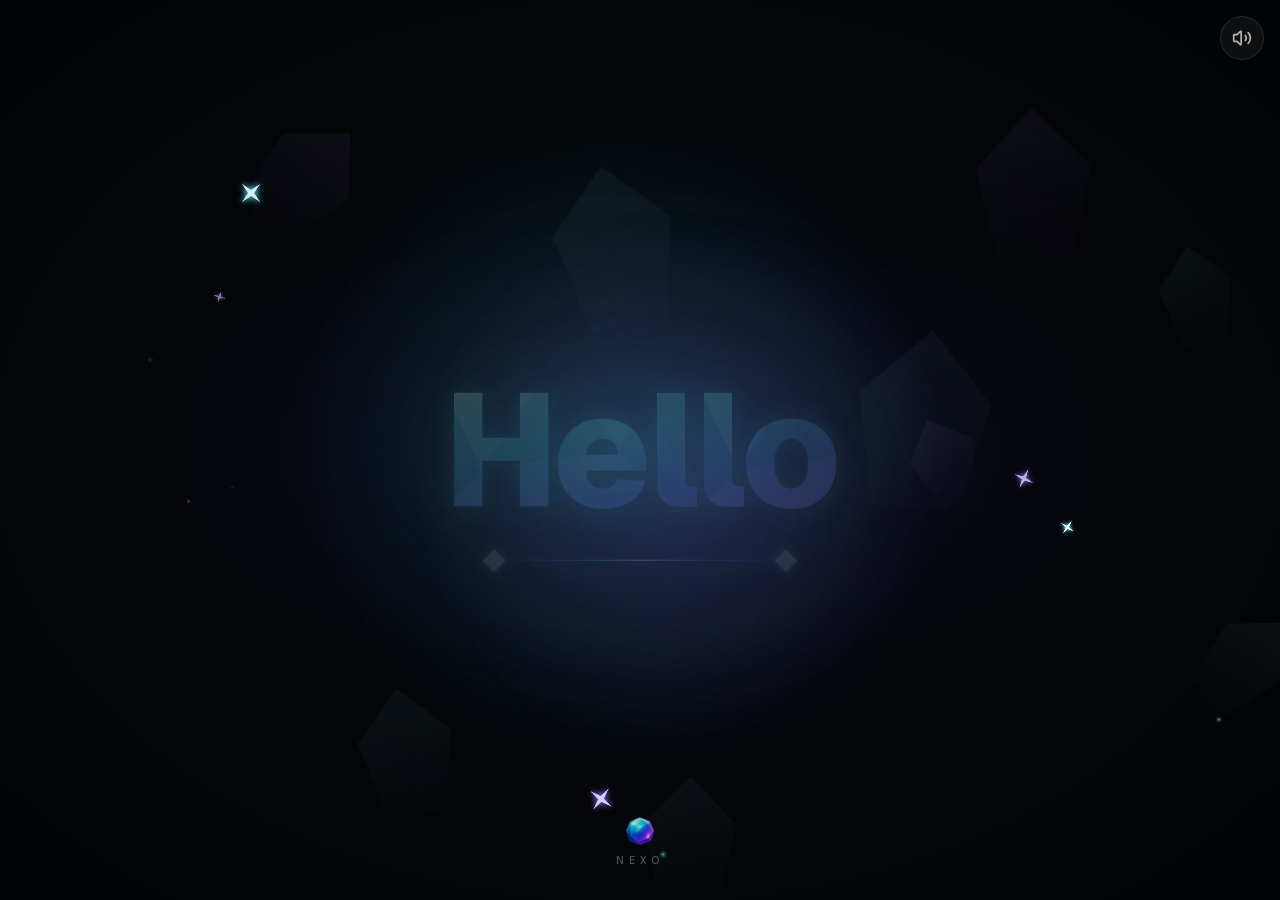
==== commit c0704095: "Website 2026-11-22 10:48" ====
--- a/404/index.html
+++ b/404/index.html
@@ -1 +1 @@
-<!DOCTYPE html><html lang="de" class="dark geist_a71539c9-module__T19VSG__variable geist_mono_8d43a2aa-module__8Li5zG__variable caveat_f4b61a99-module__qhs43G__variable h-full antialiased"><head><meta charSet="utf-8"/><meta name="viewport" content="width=device-width, initial-scale=1, viewport-fit=cover"/><link rel="preload" as="image" href="/crystal.png"/><link rel="stylesheet" href="/_next/static/chunks/04khlw2bsgxee.css" data-precedence="next"/><link rel="stylesheet" href="/_next/static/chunks/0vamba2npa4g3.css" data-precedence="next"/><link rel="stylesheet" href="/_next/static/chunks/1_z8bjdv9g41i.css" data-precedence="next"/><link rel="preload" as="script" fetchPriority="low" href="/_next/static/chunks/0rqmg49wirni2.js"/><script src="/_next/static/chunks/2i51e627rllld.js" async=""></script><script src="/_next/static/chunks/13mygkiy-sgj0.js" async=""></script><script src="/_next/static/chunks/1ib4xohwn_uib.js" async=""></script><script src="/_next/static/chunks/turbopack-1xsj3ijd8hkog.js" async=""></script><script src="/_next/static/chunks/14t-ew76jx_m8.js" async=""></script><script src="/_next/static/chunks/3tie-uyjdk5lp.js" async=""></script><script src="/_next/static/chunks/1zdq0u260gw_t.js" async=""></script><script src="/_next/static/chunks/0gdm_7kdql0em.js" async=""></script><script src="/_next/static/chunks/30dv19oedia1_.js" async=""></script><script src="/_next/static/chunks/1qyrwe9gqddrc.js" async=""></script><script src="/_next/static/chunks/3nl4oasslo-i-.js" async=""></script><script src="/_next/static/chunks/2qwep96i-6cj0.js" async=""></script><script src="/_next/static/chunks/1o_mxdj0eaz-o.js" async=""></script><script src="/_next/static/chunks/1rcsd5vnk_sfx.js" async=""></script><script src="/_next/static/chunks/1guqfjhjyr0w4.js" async=""></script><script src="/_next/static/chunks/3259_ziqbqms8.js" async=""></script><meta name="robots" content="noindex"/><meta name="theme-color" content="#0a0a0a"/><meta name="color-scheme" content="dark"/><title>Nexo</title><meta name="description" content="Nexo ist deine kostenlose Schul-App: Stundenplan, Hausaufgaben, Notizen mit Stift, Noten und Planer an einem Ort. Alles bleibt auf deinem Gerät – ohne Konto, ohne Werbung, auch offline."/><meta name="application-name" content="Nexo"/><link rel="manifest" href="/manifest.webmanifest"/><meta name="keywords" content="Schul-App,Stundenplan,Hausaufgaben,Notizen,Noten,Planer,Schule,offline"/><meta name="google-site-verification" content="q62KNZA9tdDv4IZWB9Q8J-BwRxZVMETvucuHafcso_k"/><meta name="google-site-verification" content="Vy8iLFh-w-jxbNN5xSrBkBcuiUnUKpoh8qIJMu3uRIo"/><meta name="mobile-web-app-capable" content="yes"/><meta name="apple-mobile-web-app-title" content="Nexo"/><meta name="apple-mobile-web-app-status-bar-style" content="black-translucent"/><meta property="og:title" content="Nexo"/><meta property="og:description" content="Nexo ist deine kostenlose Schul-App: Stundenplan, Hausaufgaben, Notizen mit Stift, Noten und Planer an einem Ort. Alles bleibt auf deinem Gerät – ohne Konto, ohne Werbung, auch offline."/><meta property="og:url" content="https://nexo-official.github.io/"/><meta property="og:site_name" content="Nexo"/><meta property="og:locale" content="de_DE"/><meta property="og:image" content="https://nexo-official.github.io/icon-512.png"/><meta property="og:image:width" content="512"/><meta property="og:image:height" content="512"/><meta property="og:image:alt" content="Nexo"/><meta property="og:type" content="website"/><meta name="twitter:card" content="summary"/><meta name="twitter:title" content="Nexo"/><meta name="twitter:description" content="Nexo ist deine kostenlose Schul-App: Stundenplan, Hausaufgaben, Notizen mit Stift, Noten und Planer an einem Ort. Alles bleibt auf deinem Gerät – ohne Konto, ohne Werbung, auch offline."/><meta name="twitter:image" content="https://nexo-official.github.io/icon-512.png"/><link rel="icon" href="/icon.png?icon.0kevs3wyk-muc.png" sizes="512x512" type="image/png"/><link rel="apple-touch-icon" href="/apple-icon.png?apple-icon.0-7ggz6d2srgz.png" sizes="180x180" type="image/png"/><meta name="next-size-adjust" content=""/><title>404: This page could not be found.</title><script src="/_next/static/chunks/0cz1d0mv5g_q7.js" noModule=""></script></head><body class="h-full overflow-hidden"><div hidden=""><!--$--><!--/$--></div><div aria-hidden="true" class="nexo-boot"><img src="/crystal.png" alt="" class="nexo-boot-mark" draggable="false"/><span class="nexo-boot-line"></span><span class="nexo-boot-hi"></span></div><script>(self.__next_s=self.__next_s||[]).push([0,{"children":"(function(){try{\nvar d=document.documentElement;\nif(localStorage.getItem(\"nexo:onboarded\")!==\"1\")return;\nvar inst=false||matchMedia(\"(display-mode: standalone)\").matches||navigator.standalone===true;\nif(!inst||sessionStorage.getItem(\"nexo:booted\")){d.setAttribute(\"data-no-boot\",\"\");return;}\nsessionStorage.setItem(\"nexo:booted\",\"1\");\nif(sessionStorage.getItem(\"nexo:greeted\"))return;\nvar p=JSON.parse(localStorage.getItem(\"nexo:profile\")||\"{}\");\nvar n=(p.firstName||\"\").trim();if(!n)return;\nsessionStorage.setItem(\"nexo:greeted\",\"1\");\nvar h={\"de\":{\"m\":\"Guten Morgen, {name}\",\"d\":\"Hallo, {name}\",\"e\":\"Guten Abend, {name}\"},\"en\":{\"m\":\"Good morning, {name}\",\"d\":\"Hi, {name}\",\"e\":\"Good evening, {name}\"},\"fr\":{\"m\":\"Bonjour, {name}\",\"d\":\"Salut, {name}\",\"e\":\"Bonsoir, {name}\"},\"es\":{\"m\":\"Buenos días, {name}\",\"d\":\"Hola, {name}\",\"e\":\"Buenas noches, {name}\"},\"ja\":{\"m\":\"おはよう、{name}\",\"d\":\"こんにちは、{name}\",\"e\":\"こんばんは、{name}\"}};var g=h[localStorage.getItem(\"nexo:locale\")]||h.de;\nvar hr=new Date().getHours();var t=(hr\u003e=5\u0026\u0026hr\u003c11?g.m:hr\u003e=17||hr\u003c5?g.e:g.d).replace(\"{name}\",n);\nd.style.setProperty(\"--boot-hi\",JSON.stringify(t));d.setAttribute(\"data-boot-greet\",\"\");\n}catch(e){}})();","id":"nexo-boot-greet"}])</script><div class="pointer-events-none fixed left-0 top-0 z-50 pl-5 pt-5 sm:pl-8 sm:pt-7"><div class="pointer-events-auto"><div class="relative"><div class="relative transition-[transform,opacity] duration-[450ms] ease-[cubic-bezier(0.22,0.61,0.36,1)]" style="transform:scale(1);transform-origin:top left;opacity:1"><button type="button" aria-label="Menü" data-tour="menu" aria-expanded="false" class="relative flex h-14 items-center rounded-lg outline-none focus-visible:ring-2 focus-visible:ring-ring"><div class="size-14 shrink-0" aria-hidden="true"></div></button><div id="nexo-crystal" aria-hidden="true" class="pointer-events-none absolute left-0 top-0 z-10 will-change-transform" style="width:56px;height:56px;transform:translateX(-6px);transform-origin:0% 0% 0"><img src="/crystal.png" alt="" aria-hidden="true" draggable="false" class="select-none object-contain size-full"/></div><div aria-hidden="true" class="pointer-events-none absolute left-0 top-0 z-10 whitespace-nowrap" style="opacity:0;transform:translateX(66px) translateY(28px)"><span class="block -translate-y-1/2 font-semibold leading-none tracking-tight text-foreground" style="font-size:1.5rem">Workspace</span></div><div aria-hidden="true" class="absolute left-0 top-0 flex flex-col" style="pointer-events:none;visibility:hidden"><div aria-hidden="true" class="pointer-events-none absolute -inset-x-8 -inset-y-4 backdrop-blur-[3px] [mask-image:linear-gradient(to_right,transparent,black_22%,black_78%,transparent),linear-gradient(to_bottom,transparent,black_14%,black_86%,transparent)] [mask-composite:intersect] [-webkit-mask-image:linear-gradient(to_right,transparent,black_22%,black_78%,transparent),linear-gradient(to_bottom,transparent,black_14%,black_86%,transparent)] [-webkit-mask-composite:source-in]" style="opacity:0"></div><button type="button" data-tour="menu-settings" class="group relative flex h-14 items-center gap-3 text-left" style="opacity:0;transform:translateY(-8px)"><span class="relative grid size-11 shrink-0 place-items-center overflow-hidden rounded-full bg-surface-2 text-sm font-semibold text-muted ring-1 ring-border transition-[opacity,color] duration-300 group-hover:text-foreground"></span><span class="text-lg font-semibold tracking-tight text-muted transition-colors group-hover:text-accent">Einstellungen</span></button><button type="button" data-tour="menu-workspace" class="group relative flex h-12 items-center text-left" style="opacity:0;transform:translateY(-8px)"><span class="text-2xl font-semibold tracking-tight transition-colors duration-200 text-muted group-hover:text-accent">Workspace</span></button><button type="button" data-tour="menu-school" class="group relative flex h-12 items-center text-left" style="opacity:0;transform:translateY(-8px)"><span class="text-2xl font-semibold tracking-tight transition-colors duration-200 text-muted group-hover:text-accent">Schule</span></button><button type="button" data-tour="menu-planner" class="group relative flex h-12 items-center text-left" style="opacity:0;transform:translateY(-8px)"><span class="text-2xl font-semibold tracking-tight transition-colors duration-200 text-muted group-hover:text-accent">Planer</span></button><button type="button" data-tour="menu-progress" class="group relative flex h-12 items-center text-left" style="opacity:0;transform:translateY(-8px)"><span class="text-2xl font-semibold tracking-tight transition-colors duration-200 text-muted group-hover:text-accent">Fortschritt</span></button><button type="button" data-tour="menu-nexoAi" class="group relative flex h-12 items-center text-left" style="opacity:0;transform:translateY(-8px)"><span class="text-2xl font-semibold tracking-tight transition-colors duration-200 text-muted group-hover:text-accent">Nexo AI</span><span class="ml-2 self-center text-xs font-medium text-faint">bald</span></button><button type="button" data-tour="menu-community" class="group relative flex h-12 items-center text-left" style="opacity:0;transform:translateY(-8px)"><span class="text-2xl font-semibold tracking-tight transition-colors duration-200 text-muted group-hover:text-accent">Community</span><span class="ml-2 self-center text-xs font-medium text-faint">bald</span></button></div></div></div></div></div><main class="h-full"><div style="font-family:system-ui,&quot;Segoe UI&quot;,Roboto,Helvetica,Arial,sans-serif,&quot;Apple Color Emoji&quot;,&quot;Segoe UI Emoji&quot;;height:100vh;text-align:center;display:flex;flex-direction:column;align-items:center;justify-content:center"><div><style>body{color:#000;background:#fff;margin:0}.next-error-h1{border-right:1px solid rgba(0,0,0,.3)}@media (prefers-color-scheme:dark){body{color:#fff;background:#000}.next-error-h1{border-right:1px solid rgba(255,255,255,.3)}}</style><h1 class="next-error-h1" style="display:inline-block;margin:0 20px 0 0;padding:0 23px 0 0;font-size:24px;font-weight:500;vertical-align:top;line-height:49px">404</h1><div style="display:inline-block"><h2 style="font-size:14px;font-weight:400;line-height:49px;margin:0">This page could not be found.</h2></div></div></div><!--$--><!--/$--></main><div aria-hidden="true" class="pointer-events-none fixed inset-0 z-[180]"></div><script src="/_next/static/chunks/0rqmg49wirni2.js" id="_R_" async=""></script><script>(self.__next_f=self.__next_f||[]).push([0])</script><script>self.__next_f.push([1,"1:\"$Sreact.fragment\"\n2:I[78384,[\"/_next/static/chunks/14t-ew76jx_m8.js\",\"/_next/static/chunks/3tie-uyjdk5lp.js\",\"/_next/static/chunks/1zdq0u260gw_t.js\",\"/_next/static/chunks/0gdm_7kdql0em.js\",\"/_next/static/chunks/30dv19oedia1_.js\",\"/_next/static/chunks/1qyrwe9gqddrc.js\",\"/_next/static/chunks/3nl4oasslo-i-.js\",\"/_next/static/chunks/2qwep96i-6cj0.js\",\"/_next/static/chunks/1o_mxdj0eaz-o.js\",\"/_next/static/chunks/1rcsd5vnk_sfx.js\"],\"BootSplash\"]\n3:I[79520,[\"/_next/static/chunks/14t-ew76jx_m8.js\",\"/_next/static/chunks/3tie-uyjdk5lp.js\",\"/_next/static/chunks/1zdq0u260gw_t.js\",\"/_next/static/chunks/0gdm_7kdql0em.js\",\"/_next/static/chunks/30dv19oedia1_.js\",\"/_next/static/chunks/1qyrwe9gqddrc.js\",\"/_next/static/chunks/3nl4oasslo-i-.js\",\"/_next/static/chunks/2qwep96i-6cj0.js\",\"/_next/static/chunks/1o_mxdj0eaz-o.js\",\"/_next/static/chunks/1rcsd5vnk_sfx.js\"],\"\"]\n5:I[5748,[\"/_next/static/chunks/14t-ew76jx_m8.js\",\"/_next/static/chunks/3tie-uyjdk5lp.js\",\"/_next/static/chunks/1zdq0u260gw_t.js\",\"/_next/static/chunks/0gdm_7kdql0em.js\",\"/_next/static/chunks/30dv19oedia1_.js\",\"/_next/static/chunks/1qyrwe9gqddrc.js\",\"/_next/static/chunks/3nl4oasslo-i-.js\",\"/_next/static/chunks/2qwep96i-6cj0.js\",\"/_next/static/chunks/1o_mxdj0eaz-o.js\",\"/_next/static/chunks/1rcsd5vnk_sfx.js\"],\"MotionSetup\"]\n6:I[59256,[\"/_next/static/chunks/14t-ew76jx_m8.js\",\"/_next/static/chunks/3tie-uyjdk5lp.js\",\"/_next/static/chunks/1zdq0u260gw_t.js\",\"/_next/static/chunks/0gdm_7kdql0em.js\",\"/_next/static/chunks/30dv19oedia1_.js\",\"/_next/static/chunks/1qyrwe9gqddrc.js\",\"/_next/static/chunks/3nl4oasslo-i-.js\",\"/_next/static/chunks/2qwep96i-6cj0.js\",\"/_next/static/chunks/1o_mxdj0eaz-o.js\",\"/_next/static/chunks/1rcsd5vnk_sfx.js\"],\"AppMenu\"]\n7:I[39756,[\"/_next/static/chunks/14t-ew76jx_m8.js\",\"/_next/static/chunks/3tie-uyjdk5lp.js\",\"/_next/static/chunks/1zdq0u260gw_t.js\",\"/_next/static/chunks/0gdm_7kdql0em.js\",\"/_next/static/chunks/30dv19oedia1_.js\",\"/_next/static/chunks/1qyrwe9gqddrc.js\",\"/_next/static/chunks/3nl4oasslo-i-.js\",\"/_next/static/chunks/2qwep96i-6cj0.js\",\"/_next/static/chunks/1o_mxdj0eaz-o.js\",\"/_next/static/chunks/1rcsd5vnk_sfx.js\"],\"default\"]\n8:I[58298,[\"/_next/static/chunks/14t-ew76jx_m8.js\",\"/_next/static/chunks/3tie-uyjdk5lp.js\",\"/_next/static/chunks/1zdq0u260gw_t.js\",\"/_next/static/chunks/0gdm_7kdql0em.js\",\"/_next/static/chunks/30dv19oedia1_.js\",\"/_next/static/chunks/1qyrwe9gqddrc.js\",\"/_next/static/chunks/3nl4oasslo-i-.js\",\"/_next/static/chunks/2qwep96i-6cj0.js\",\"/_next/static/chunks/1o_mxdj0eaz-o.js\",\"/_next/static/chunks/1rcsd5vnk_sfx.js\",\"/_next/static/chunks/1guqfjhjyr0w4.js\"],\"default\"]\n9:I[37457,[\"/_next/static/chunks/14t-ew76jx_m8.js\",\"/_next/static/chunks/3tie-uyjdk5lp.js\",\"/_next/static/chunks/1zdq0u260gw_t.js\",\"/_next/static/chunks/0gdm_7kdql0em.js\",\"/_next/static/chunks/30dv19oedia1_.js\",\"/_next/static/chunks/1qyrwe9gqddrc.js\",\"/_next/static/chunks/3nl4oasslo-i-.js\",\"/_next/static/chunks/2qwep96i-6cj0.js\",\"/_next/static/chunks/1o_mxdj0eaz-o.js\",\"/_next/static/chunks/1rcsd5vnk_sfx.js\"],\"default\"]\n25:I[63491,[\"/_next/static/chunks/14t-ew76jx_m8.js\",\"/_next/static/chunks/3tie-uyjdk5lp.js\",\"/_next/static/chunks/1zdq0u260gw_t.js\",\"/_next/static/chunks/0gdm_7kdql0em.js\",\"/_next/static/chunks/30dv19oedia1_.js\",\"/_next/static/chunks/1qyrwe9gqddrc.js\",\"/_next/static/chunks/3nl4oasslo-i-.js\",\"/_next/static/chunks/2qwep96i-6cj0.js\",\"/_next/static/chunks/1o_mxdj0eaz-o.js\",\"/_next/static/chunks/1rcsd5vnk_sfx.js\",\"/_next/static/chunks/3259_ziqbqms8.js\"],\"default\"]\n:HL[\"/_next/static/chunks/04khlw2bsgxee.css\",\"style\"]\n:HL[\"/_next/static/chunks/0vamba2npa4g3.css\",\"style\"]\n:HL[\"/_next/static/chunks/1_z8bjdv9g41i.css\",\"style\"]\n4:T4b4,(function(){try{\nvar d=document.documentElement;\nif(localStorage.getItem(\"nexo:onboarded\")!==\"1\")return;\nvar inst=false||matchMedia(\"(display-mode: standalone)\").matches||navigator.standalone===true;\nif(!inst||sessionStorage.getItem(\"nexo:booted\")){d.setAttribute(\"data-no-boot\",\"\");return;}\nsessionStorage.setItem(\"nexo:booted\",\"1\");\nif(sessionStorage.getItem(\"nexo:greeted\"))return;\nvar p=JSON.parse(localStorage.getItem(\"nexo:profile\")||\"{}\");\nvar n=(p.firstName||\"\").trim();if(!n)return;\nsessionStorage.setItem(\"nexo:greeted\",\"1\");\nvar h={\"de\":{\"m\":\"Guten Morgen, {name}\",\"d\":\"Hallo, {name}\",\"e\":\"Guten Abend, {name}\"},\"en\":{\"m\":\"Good morning, {name}\",\"d\":\"Hi, {name}\",\"e\":\"Good evening, {name}\"},\"fr\":{\"m\":\"Bonjour, {name}\",\"d\":\"Salut, {name}\",\"e\":\"Bonsoir, {name}\"},\"es\":{\"m\":\"Buenos días, {name}\",\"d\":\"Hola, {name}\",\"e\":\"Buenas noches, {name}\"},\"ja\":{\"m\":\"おはよう、{name}\",\"d\":\"こんにちは、{name}\",\"e\":\"こんばんは、{name}\"}};var g=h[localStorage.getItem(\"nexo:locale\")]||h.de;\nvar hr=new Date().getHours();var t=(hr\u003e=5\u0026\u0026hr\u003c11?g.m:hr\u003e=17||hr\u003c5?g.e:g.d).replace(\"{name}\",n);\nd.style.setProperty(\"--boot-hi\",JSON.stringify(t));d.setAttribute(\"data-boot-greet\",\"\");\n}catch(e){}})();23:X\n0:{\"P\":null,\"c\":[\"\",\"_not-found\",\"\"],\"q\":\"\",\"i\":false,\"f\":[[[\"\",{\"children\":[\"/_not-found\",{\"children\":[\"__PAGE__\",{},\"$undefined\",\"$undefined\",4608]},\"$undefined\",\"$undefined\",4608]},\"$undefined\",\"$undefined\",4624],[[\"$\",\"$1\",\"c\",{\"children\":[[[\"$\",\"link\",\"0\",{\"rel\":\"stylesheet\",\"href\":\"/_next/static/chunks/04khlw2bsgxee.css\",\"precedence\":\"next\",\"crossOrigin\":\"$undefined\",\"nonce\":\"$undefined\"}],[\"$\",\"link\",\"1\",{\"rel\":\"stylesheet\",\"href\":\"/_next/static/chunks/0vamba2npa4g3.css\",\"precedence\":\"next\",\"crossOrigin\":\"$undefined\",\"nonce\":\"$undefined\"}],[\"$\",\"link\",\"2\",{\"rel\":\"stylesheet\",\"href\":\"/_next/static/chunks/1_z8bjdv9g41i.css\",\"precedence\":\"next\",\"crossOrigin\":\"$undefined\",\"nonce\":\"$undefined\"}],[\"$\",\"script\",\"script-0\",{\"src\":\"/_next/static/chunks/14t-ew76jx_m8.js\",\"async\":true,\"nonce\":\"$undefined\"}],[\"$\",\"script\",\"script-1\",{\"src\":\"/_next/static/chunks/3tie-uyjdk5lp.js\",\"async\":true,\"nonce\":\"$undefined\"}],[\"$\",\"script\",\"script-2\",{\"src\":\"/_next/static/chunks/1zdq0u260gw_t.js\",\"async\":true,\"nonce\":\"$undefined\"}],[\"$\",\"script\",\"script-3\",{\"src\":\"/_next/static/chunks/0gdm_7kdql0em.js\",\"async\":true,\"nonce\":\"$undefined\"}],[\"$\",\"script\",\"script-4\",{\"src\":\"/_next/static/chunks/30dv19oedia1_.js\",\"async\":true,\"nonce\":\"$undefined\"}],[\"$\",\"script\",\"script-5\",{\"src\":\"/_next/static/chunks/1qyrwe9gqddrc.js\",\"async\":true,\"nonce\":\"$undefined\"}],[\"$\",\"script\",\"script-6\",{\"src\":\"/_next/static/chunks/3nl4oasslo-i-.js\",\"async\":true,\"nonce\":\"$undefined\"}],[\"$\",\"script\",\"script-7\",{\"src\":\"/_next/static/chunks/2qwep96i-6cj0.js\",\"async\":true,\"nonce\":\"$undefined\"}],[\"$\",\"script\",\"script-8\",{\"src\":\"/_next/static/chunks/1o_mxdj0eaz-o.js\",\"async\":true,\"nonce\":\"$undefined\"}],[\"$\",\"script\",\"script-9\",{\"src\":\"/_next/static/chunks/1rcsd5vnk_sfx.js\",\"async\":true,\"nonce\":\"$undefined\"}]],[\"$\",\"html\",null,{\"lang\":\"de\",\"suppressHydrationWarning\":true,\"className\":\"dark geist_a71539c9-module__T19VSG__variable geist_mono_8d43a2aa-module__8Li5zG__variable caveat_f4b61a99-module__qhs43G__variable h-full antialiased\",\"children\":[\"$\",\"body\",null,{\"className\":\"h-full overflow-hidden\",\"children\":[[\"$\",\"$L2\",null,{}],[\"$\",\"$L3\",null,{\"id\":\"nexo-boot-greet\",\"strategy\":\"beforeInteractive\",\"children\":\"$4\"}],[\"$\",\"$L5\",null,{\"children\":[[\"$\",\"div\",null,{\"className\":\"pointer-events-none fixed left-0 top-0 z-50 pl-5 pt-5 sm:pl-8 sm:pt-7\",\"children\":[\"$\",\"div\",null,{\"className\":\"pointer-events-auto\",\"children\":[\"$\",\"$L6\",null,{}]}]}],[\"$\",\"main\",null,{\"className\":\"h-full\",\"children\":[\"$\",\"$L7\",null,{\"parallelRouterKey\":\"children\",\"error\":\"$8\",\"errorStyles\":[],\"errorScripts\":[[\"$\",\"script\",\"script-0\",{\"src\":\"/_next/static/chunks/1guqfjhjyr0w4.js\",\"async\":true,\"nonce\":\"$undefined\"}]],\"template\":[\"$\",\"$L9\",null,{}],\"templateStyles\":\"$undefined\",\"templateScripts\":\"$undefined\",\"notFound\":[[[\"$\",\"title\",null,{\"children\":\"404: This page could not be found.\"}],[\"$\",\"div\",null,{\"style\":{\"fontFamily\":\"system-ui,\\\"Segoe UI\\\",Roboto,Helvetica,Arial,sans-serif,\\\"Apple Color Emoji\\\",\\\"Segoe UI Emoji\\\"\",\"height\":\"100vh\",\"textAlign\":\"center\",\"display\":\"flex\",\"flexDirection\":\"column\",\"alignItems\":\"center\",\"justifyContent\":\"center\"},\"children\":[\"$\",\"div\",null,{\"children\":[[\"$\",\"style\",null,{\"dangerouslySetInnerHTML\":{\"__html\":\"body{color:#000;background:#fff;margin:0}.next-error-h1{border-right:1px solid rgba(0,0,0,.3)}@media (prefers-color-scheme:dark){body{color:#fff;background:#000}.next-error-h1{border-right:1px solid rgba(255,255,255,.3)}}\"}}],\"$La\",\"$Lb\"]}]}]],[]],\"forbidden\":\"$undefined\",\"unauthorized\":\"$undefined\"}]}],\"$Lc\",\"$Ld\",\"$Le\",\"$Lf\",\"$L10\",\"$L11\",\"$L12\",\"$L13\",\"$L14\",\"$L15\",\"$L16\",\"$L17\",\"$L18\",\"$L19\",\"$L1a\",\"$L1b\",\"$L1c\",\"$L1d\"]}],\"$L1e\",\"$L1f\",\"$L20\"]}]}]]}],{\"children\":[\"$L21\",{\"children\":[\"$L22\",{},null,false,null]},null,false,\"$23\"]},null,false,null],\"$L24\",false]],\"m\":\"$undefined\",\"G\":[\"$25\",[\"$L26\",\"$L27\",\"$L28\"]],\"S\":true,\"h\":null,\"r\":\"$undefined\",\"s\":\"$undefined\",\"a\":\"$undefined\",\"l\":\"$undefined\",\"p\":\"$undefined\",\"d\":\"$undefined\",\"b\":\"F4pSTRRXFY9Ce5ZlDunwc\"}\n29:I[42638,[\"/_next/static/chunks/14t-ew76jx_m8.js\",\"/_next/static/chunks/3tie-uyjdk5lp.js\",\"/_next/static/chunks/1zdq0u260gw_t.js\",\"/_next/static/chunks/0gdm_7kdql0em.js\",\"/_next/static/chunks/30dv19oedia1_.js\",\"/_next/static/chunks/1qyrwe9gqddrc.js\",\"/_next/static/chunks/3nl4oasslo-i-.js\",\"/_next/static/chunks/2qwep96i-6cj0.js\",\"/_next/static/chunks/1o_mxdj0eaz-o.js\",\"/_next/static/chunks/1rcsd5vnk_sfx.js\"],\"BackToWorkspace\"]\n2a:I[83826,[\"/_next/static/chunks/14t-ew76jx_m8.js\",\"/_next/static/chunks/3tie-uyjdk5lp.js\",\"/_next/static/chunks/1zdq0u260gw_t.js\",\"/_next/static/chunks/0gdm_7kdql0em.js\",\"/_next/static/chunks/30dv19oedia1_.js\",\"/_next/static/chunks/1qyrwe9gqddrc.js\",\"/_next/static/chunks/3nl4oasslo-i-.js\",\"/_next/static/chunks/2qwep96i-6cj0.js\",\"/_next/static/chunks/1o_mxdj0eaz-o.js\",\"/_next/static/chunks/1rcsd5vnk_sfx.js\"],\"UndoToast\"]\n2b:I[902,[\"/_next/static/chunks/14t-ew76jx_m8.js\",\"/_next/static/chunks/3tie-uyjdk5lp.js\",\"/_next/static/chunks/1zdq0u260gw_t.js\",\"/_next/static/chunks/0gdm_7kdql0em.js\",\"/_next/static/chunks/30dv19oedia1_.js\",\"/_next/static/chunks/1qyrwe9gqddrc.js\",\"/_next/static/chunks/3nl4oasslo-i-.js\",\"/_next/static/chunks/2qwep96i-6cj0.js\",\"/_next/static/chunks/1o_mxdj0eaz-o.js\",\"/_next/static/chunks/1rcsd5vnk_sfx.js\"],\"BackupReminder\"]\n2c:I[54981,[\"/_next/static/chunks/14t-ew76jx_m8.js\",\"/_next/static/chunks/3tie-uyjdk5lp.js\",\"/_next/static/chunks/1zdq0u260gw_t.js\",\"/_next/static/chunks/0gdm_7kdql0em.js\",\"/_next/static/chunks/30dv19oedia1_.js\",\"/_next/static/chunks/1qyrwe9gqddrc.js\",\"/_next/static/chunks/3nl4oasslo-i-.js\",\"/_next/static/chunks/2qwep96i-6cj0.js\",\"/_next/static/chunks/1o_mxdj0eaz-o.js\",\"/_next/static/chunks/1rcsd5vnk_sfx.js\"],\"Onboarding\"]\n2d:I[29766,[\"/_next/static/chunks/14t-ew76jx_m8.js\",\"/_next/static/chunks/3tie-uyjdk5lp.js\",\"/_next/static/chunks/1zdq0u260gw_t.js\",\"/_next/static/chunks/0gdm_7kdql0em.js\",\"/_next/static/chunks/30dv19oedia1_.js\",\"/_next/static/chunks/1qyrwe9gqddrc.js\",\"/_next/static/chunks/3nl4oasslo-i-.js\",\"/_next/static/chunks/2qwep96i-6cj0.js\",\"/_next/static/chunks/1o_mxdj0eaz-o.js\",\"/_next/static/chunks/1rcsd5vnk_sfx.js\"],\"TourOverlay\"]\n2e:I[33392,[\"/_next/static/chunks/14t-ew76jx_m8.js\",\"/_next/static/chunks/3tie-uyjdk5lp.js\",\"/_next/static/chunks/1zdq0u260gw_t.js\",\"/_next/static/chunks/0gdm_7kdql0em.js\",\"/_next/static/chunks/30dv19oedia1_.js\",\"/_next/static/chunks/1qyrwe9gqddrc.js\",\"/_next/static/chunks/3nl4oasslo-i-.js\",\"/_next/static/chunks/2qwep96i-6cj0.js\",\"/_next/static/chunks/1o_mxdj0eaz-o.js\",\"/_next/static/chunks/1rcsd5vnk_sfx.js\"],\"HoverHint\"]\n2f:I[71241,[\"/_next/static/chunks/14t-ew76jx_m8.js\",\"/_next/static/chunks/3tie-uyjdk5lp.js\",\"/_next/static/chunks/1zdq0u260gw_t.js\",\"/_next/static/chunks/0gdm_7kdql0em.js\",\"/_next/static/chunks/30dv19oedia1_.js\",\"/_next/static/chunks/1qyrwe9gqddrc.js\",\"/_next/static/chunks/3nl4oasslo-i-.js\",\"/_next/static/chunks/2qwep96i-6cj0.js\",\"/_next/static/chunks/1o_mxdj0eaz-o.js\",\"/_next/static/chunks/1rcsd5vnk_sfx.js\"],\"CheckBurst\"]\n30:I[97630,[\"/_next/static/chunks/14t-ew76jx_m8.js\",\"/_next/static/chunks/3tie-uyjdk5lp.js\",\"/_next/static/chunks/1zdq0u260gw_t.js\",\"/_next/static/chunks/0gdm_7kdql0em.js\",\"/_next/static/chunks/30dv19oedia1_.js\",\"/_next/static/chunks/1qyrwe9gqddrc.js\",\"/_next/static/chunks/3nl4oasslo-i-.js\",\"/_next/static/chunks/2qwep96i-6cj0.js\",\"/_next/static/chunks/1o_mxdj0eaz-o.js\",\"/_next/static/chunks/1rcsd5vnk_sfx.js\"],\"QuickHomeworkHost\"]\n31:I[26009,[\"/_next/static/chunks/14t-ew76jx_m8.js\",\"/_next/static/chunks/3tie-uyjdk5lp.js\",\"/_next/static/chunks/1zdq0u260gw_t.js\",\"/_next/static/chunks/0gdm_7kdql0em.js\",\"/_next/static/chunks/30dv19oedia1_.js\",\"/_next/static/chunks/1qyrwe9gqddrc.js\",\"/_next/static/chunks/3nl4oasslo-i-.js\",\"/_next/static/chunks/2qwep96i-6cj0.js\",\"/_next/static/chunks/1o_mxdj0eaz-o.js\",\"/_next/static/chunks/1rcsd5vnk_sfx.js\"],\"CommandPalette\"]\n32:I[17892,[\"/_next/static/chunks/14t-ew76jx_m8.js\",\"/_next/static/chunks/3tie-uyjdk5lp.js\",\"/_next/static/chunks/1zdq0u260gw_t.js\",\"/_next/static/chunks/0gdm_7kdql0em.js\",\"/_next/static/chunks/30dv19oedia1_.js\",\"/_next/static/chunks/1qyrwe9gqddrc.js\",\"/_next/static/chunks/3nl4oasslo-i-.js\",\"/_next/static/chunks/2qwep96i-6cj0.js\",\"/_next/static/chunks/1o_mxdj0eaz-o.js\",\"/_next/static/chunks/1rcsd5vnk_sfx.js\"],\"PullToSearch\"]\n33:I[43672,[\"/_next/static/chunks/14t-ew76jx_m8.js\",\"/_next/static/chunks/3tie-uyjdk5lp.js\",\"/_next/static/chunks/1zdq0u260gw_t.js\",\"/_next/static/chunks/0gdm_7kdql0em.js\",\"/_next/static/chunks/30dv19oedia1_.js\",\"/_next/static/chunks/1qyrwe9gqddrc.js\",\"/_next/static/chunks/3nl4oasslo-i-.js\",\"/_next/static/chunks/2qwep96i-6cj0.js\",\"/_next/static/chunks/1o_mxdj0eaz-o.js\",\"/_next/static/chunks/1rcsd5vnk_sfx.js\"],\"ReminderHost\"]\n34:I[23246,[\"/_next/static/chunks/14t-ew76jx_m8.js\",\"/_next/static/chunks/3tie-uyjdk5lp.js\",\"/_next/static/chunks/1zdq0u260gw_t.js\",\"/_next/static/chunks/0gdm_7kdql0em.js\",\"/_next/static/chunks/30dv19oedia1_.js\",\"/_next/static/chunks/1qyrwe9gqddrc.js\",\"/_next/static/chunks/3nl4oasslo-i-.js\",\"/_next/static/chunks/2qwep96i-6cj0.js\",\"/_next/static/chunks/1o_mxdj0eaz-o.js\",\"/_next/static/chunks/1rcsd5vnk_sfx.js\"],\"StudyHost\"]\n35:I[38363,[\"/_next/static/chunks/14t-ew76jx_m8.js\",\"/_next/static/chunks/3tie-uyjdk5lp.js\",\"/_next/static/chunks/1zdq0u260gw_t.js\",\"/_next/static/chunks/0gdm_7kdql0em.js\",\"/_next/static/chunks/30dv19oedia1_.js\",\"/_next/static/chunks/1qyrwe9gqddrc.js\",\"/_next/static/chunks/3nl4oasslo-i-.js\",\"/_next/static/chunks/2qwep96i-6cj0.js\",\"/_next/static/chunks/1o_mxdj0eaz-o.js\",\"/_next/static/chunks/1rcsd5vnk_sfx.js\"],\"TimerHost\"]\n36:I[45813,[\"/_next/static/chunks/14t-ew76jx_m8.js\",\"/_next/static/chunks/3tie-uyjdk5lp.js\",\"/_next/static/chunks/1zdq0u260gw_t.js\",\"/_next/static/chunks/0gdm_7kdql0em.js\",\"/_next/static/chunks/30dv19oedia1_.js\",\"/_next/static/chunks/1qyrwe9gqddrc.js\",\"/_next/static/chunks/3nl4oasslo-i-.js\",\"/_next/static/chunks/2qwep96i-6cj0.js\",\"/_next/static/chunks/1o_mxdj0eaz-o.js\",\"/_next/static/chunks/1rcsd5vnk_sfx.js\"],\"NudgeHost\"]\n37:I[29778,[\"/_next/static/chunks/14t-ew76jx_m8.js\",\"/_next/static/chunks/3tie-uyjdk5lp.js\",\"/_next/static/chunks/1zdq0u260gw_t.js\",\"/_next/static/chunks/0gdm_7kdql0em.js\",\"/_next/static/chunks/30dv19oedia1_.js\",\"/_next/static/chunks/1qyrwe9gqddrc.js\",\"/_next/static/chunks/3nl4oasslo-i-.js\",\"/_next/static/chunks/2qwep96i-6cj0.js\",\"/_next/static/chunks/1o_mxdj0eaz-o.js\",\"/_next/static/chunks/1rcsd5vnk_sfx.js\"],\"ReliabilityHost\"]\n38:I[66452,[\"/_next/static/chunks/14t-ew76jx_m8.js\",\"/_next/static/chunks/3tie-uyjdk5lp.js\",\"/_next/static/chunks/1zdq0u260gw_t.js\",\"/_next/static/chunks/0gdm_7kdql0em.js\",\"/_next/static/chunks/30dv19oedia1_.js\",\"/_next/static/chunks/1qyrwe9gqddrc.js\",\"/_next/static/chunks/3nl4oasslo-i-.js\",\"/_next/static/chunks/2qwep96i-6cj0.js\",\"/_next/static/chunks/1o_mxdj0eaz-o.js\",\"/_next/static/chunks/1rcsd5vnk_sfx.js\"],\"TiltHost\"]\n39:I[72330,[\"/_next/static/chunks/14t-ew76jx_m8.js\",\"/_next/static/chunks/3tie-uyjdk5lp.js\",\"/_next/static/chunks/1zdq0u260gw_t.js\",\"/_next/static/chunks/0gdm_7kdql0em.js\",\"/_next/static/chunks/30dv19oedia1_.js\",\"/_next/static/chunks/1qyrwe9gqddrc.js\",\"/_next/static/chunks/3nl4oasslo-i-.js\",\"/_next/static/chunks/2qwep96i-6cj0.js\",\"/_next/static/chunks/1o_mxdj0eaz-o.js\",\"/_next/static/chunks/1rcsd5vnk_sfx.js\"],\"ProgressHost\"]\n3a:I[54462,[\"/_next/static/chunks/14t-ew76jx_m8.js\",\"/_next/static/chunks/3tie-uyjdk5lp.js\",\"/_next/static/chunks/1zdq0u260gw_t.js\",\"/_next/static/chunks/0gdm_7kdql0em.js\",\"/_next/static/chunks/30dv19oedia1_.js\",\"/_next/static/chunks/1qyrwe9gqddrc.js\",\"/_next/static/chunks/3nl4oasslo-i-.js\",\"/_next/static/chunks/2qwep96i-6cj0.js\",\"/_next/static/chunks/1o_mxdj0eaz-o.js\",\"/_next/static/chunks/1rcsd5vnk_sfx.js\"],\"AppRouteFix\"]\n3b:I[32489,[\"/_next/static/chunks/14t-ew76jx_m8.js\",\"/_next/static/chunks/3tie-uyjdk5lp.js\",\"/_next/static/chunks/1zdq0u260gw_t.js\",\"/_next/static/chunks/0gdm_7kdql0em.js\",\"/_next/static/chunks/30dv19oedia1_.js\",\"/_next/static/chunks/1qyrwe9gqddrc.js\",\"/_next/static/chunks/3nl4oasslo-i-.js\",\"/_next/static/chunks/2qwep96i-6cj0.js\",\"/_next/static/chunks/1o_mxdj0eaz-o.js\",\"/_next/static/chunks/1rcsd5vnk_sfx.js\"],\"PerfGuard\"]\n3c:I[86737,[\"/_next/static/chunks/14t-ew76jx_m8.js\",\"/_next/static/chunks/3tie-uyjdk5lp.js\",\"/_next/static/chunks/1zdq0u260gw_t.js\",\"/_next/static/chunks/0gdm_7kdql0em.js\",\"/_next/static/chunks/30dv19oedia1_.js\",\"/_next/static/chunks/1qyrwe9gqddrc.js\",\"/_next/static/chunks/3nl4oasslo-i-.js\",\"/_next/static/chunks/2qwep96i-6cj0.js\",\"/_next/static/chunks/1o_mxdj0eaz-o.js\",\"/_next/static/chunks/1rcsd5vnk_sfx.js\"],\"Warmup\"]\n3d:I[19280,[\"/_next/static/chunks/14t-ew76jx_m8.js\",\"/_next/static/chunks/3tie-uyjdk5lp.js\",\"/_next/static/chunks/1zdq0u260gw_t.js\",\"/_next/static/chunks/0gdm_7kdql0em.js\",\"/_next/static/chunks/30dv19oedia1_.js\",\"/_next/static/chunks/1qyrwe9gqddrc.js\",\"/_next/static/chunks/3nl4oasslo-i-.js\",\"/_next/static/chunks/2qwep96i-6cj0.js\",\"/_next/static/chunks/1o_mxdj0eaz-o.js\",\"/_next/static/chunks/1rcsd5vnk_sfx.js\"],\"ServiceWorkerRegister\"]\n3e:I[97367,[\"/_next/static/chunks/14t-ew76jx_m8.js\",\"/_next/static/chunks/3tie-uyjdk5lp.js\",\"/_next/static/chunks/1zdq0u260gw_t.js\",\"/_next/static/chunks/0gdm_7kdql0em.js\",\"/_next/static/chunks/30dv19oedia1_.js\",\"/_next/static/chunks/1qyrwe9gqddrc.js\",\"/_next/static/chunks/3nl4oasslo-i-.js\",\"/_next/static/chunks/2qwep96i-6cj0.js\",\"/_next/static/chunks/1o_mxdj0eaz-o.js\",\"/_next/static/chunks/1rcsd5vnk_sfx.js\"],\"OutletBoundary\"]\n3f:\"$Sreact.suspense\"\n41:I[97367,[\"/_next/static/chunks/14t-ew76jx_m8.js\",\"/_next/static/chunks/3tie-uyjdk5lp.js\",\"/_next/static/chunks/1zdq0u260gw_t.js\",\"/_next/static/chunks/0gdm_7kdql0em.js\",\"/_next/static/chunks/30dv19oedia1_.js\",\"/_next/static/chunks/1qyrwe9gqddrc.js\",\"/_next/static/chunks/3nl4oasslo-i-.js\",\"/_next/static/chunks/2qwep96i-6cj0.js\",\"/_next/static/chunks/1o_mxdj0eaz-o.js\",\"/_next/static/chunks/1rcsd5vnk_sfx.js\"],\"ViewportBoundary\"]\n43:I[97367,[\"/_next/static/chunks/14t-ew76jx_m8.js\",\"/_next/static/chunks/3tie-uyjdk5lp.js\",\"/_next/static/chunks/1zdq0u260gw_t.js\",\"/_next/static/chunks/0gdm_7kdql0em.js\",\"/_next/static/chunks/30dv19oedia1_.js\",\"/_next/static/chunks/1qyrwe9gqddrc.js\",\"/_next/static/chunks/3nl4oasslo-i-.js\",\"/_next/static/chunks/2qwep96i-6cj0.js\",\"/_next/static/chunks/1o_mxdj0eaz-o.js\",\"/_next/static/chunks/1rcsd5vnk_sfx.js\"],\"MetadataBoundary\"]\na:[\"$\",\"h1\",null,{\"className\":\"next-error-h1\",\"style\":{\"display\":\"inline-block\",\"margin\":\"0 20px 0 0\",\"padding\":\"0 23px 0 0\",\"fontSize\":24,\"fontWeight\":500,\"verticalAlign\":\"top\",\"lineHeight\":\"49px\"},\"children\":404}]\nb:[\"$\",\"div\",null,{\"style\":{\"display\":\"inline-block\"},\"children\":[\"$\",\"h2\",null,{\"style\":{\"fontSize\":14,\"fontWeight\":400,\"lineHeight\":\"49px\",\"margin\":0},\"children\":\"This page could not be found.\"}]}]\nc:[\"$\",\"$L29\",null,{}]\nd:[\"$\",\"$L2a\",null,{}]\ne:[\"$\",\"$L2b\",null,{}]\nf:[\"$\",\"$L2c\",null,{}]\n10:[\"$\",\"$L2d\",null,{}]\n11:[\"$\",\"$L2e\",null,{}]\n12:[\"$\",\"$L2f\",null,{}]\n13:[\"$\",\"$L30\",null,{}]\n14:[\"$\",\"$L31\",null,{}]\n15:[\"$\",\"$L32\",null,{}]\n16:[\"$\",\"$L33\",null,{}]\n17:[\"$\",\"$L34\",null,{}]\n18:[\"$\",\"$L35\",null,{}]\n19:[\"$\",\"$L36\",null,{}]\n1a:[\"$\",\"$L37\",null,{}]\n1b:[\"$\",\"$L38\",null,{}]\n1c:[\"$\",\"$L39\",null,{}]\n1d:[\"$\",\"$L3a\",null,{}]\n1e:[\"$\",\"$L3b\",null,{}]\n1f:[\"$\",\"$L3c\",null,{}]\n20:[\"$\",\"$L3d\",null,{}]\n21:[\"$\",\"$1\",\"c\",{\"children\":[null,[\"$\",\"$L7\",null,{\"parallelRouterKey\":\"children\",\"error\":\"$undefined\",\"errorStyles\":\"$undefined\",\"errorScripts\":\"$undefined\",\"template\":[\"$\",\"$L9\",null,{}],\"templateStyles\":\"$undefined\",\"templateScripts\":\"$undefined\",\"notFound\":\"$undefined\",\"forbidden\":\"$undefined\",\"unauthorized\":\"$undefined\"}]]}]\n22:[\"$\",\"$1\",\"c\",{\"children\":[[[\"$\",\"title\",null,{\"children\":\"404: This page could not be found.\"}],[\"$\",\"div\",null,{\"style\":\"$0:f:0:1:0:props:children:1:props:children:props:children:2:props:children:1:props:children:props:notFound:0:1:props:style\",\"children\":[\"$\",\"div\",null,{\"children\":[[\"$\",\"style\",null,{\"dangerouslySetInnerHTML\":{\"__html\":\"body{color:#000;background:#fff;margin:0}.next-error-h1{border-right:1px solid rgba(0,0,0,.3)}@media (prefers-color-scheme:dark){body{color:#fff;background:#000}.next-error-h1{border-right:1px solid rgba(255,255,255,.3)}}\"}}],[\"$\",\"h1\",null,{\"className\":\"next-error-h1\",\"style\":\"$a:props:style\",\"children\":404}],[\"$\",\"div\",null,{\"style\":\"$b:props:style\",\"children\":[\"$\",\"h2\",null,{\"style\":\"$b:props:children:props:style\",\"children\":\"This page could not be found.\"}]}]]}]}]],null,[\"$\",\"$L3e\",null,{\"children\":[\"$\",\"$3f\",null,{\"name\":\"Next.MetadataOutlet\",\"children\":\"$@40\"}]}]]}]\n24:[\"$\",\"$1\",\"h\",{\"children\":[[\"$\",\"meta\",null,{\"name\":\"robots\",\"content\":\"noindex\"}],[\"$\",\"$L41\",null,{\"children\":\"$L42\"}],[\"$\",\"div\",null,{\"hidden\":true,\"children\":[\"$\",\"$L43\",null,{\"children\":[\"$\",\"$3f\",null,{\"name\":\"Next.Metadata\",\"children\":\"$L44\"}]}]}],[\"$\",\"meta\",null,{\"name\":\"next-size-adjust\",\"content\":\"\"}]]}]\n26:[\"$\",\"link\",\"0\",{\"rel\":\"stylesheet\",\"href\":\"/_next/static/chunks/04khlw2bsgxee.css\",\"precedence\":\"next\",\"crossOrigin\":\"$undefined\",\"nonce\":\"$undefined\"}]\n27:[\"$\",\"link\",\"1\",{\"rel\":\"stylesheet\",\"href\":\"/_next/static/chunks/0vamba2npa4g3.css\",\"precedence\":\"next\",\"crossOrigin\":\"$undefined\",\"nonce\":\"$undefined\"}]\n28:[\"$\",\"link\",\"2\",{\"rel\":\"stylesheet\",\"href\":\"/_next/static/chunks/1_z8bjdv9g41i.css\",\"precedence\":\"next\",\"crossOrigin\":\"$undefined\",\"nonce\":\"$undefined\"}]\n23:C\n42:[[\"$\",\"meta\",\"0\",{\"charSet\":\"utf-8\"}],[\"$\",\"meta\",\"1\",{\"name\":\"viewport\",\"content\":\"width=device-width, initial-scale=1, viewport-fit=cover\"}],[\"$\",\"meta\",\"2\",{\"name\":\"theme-color\",\"content\":\"#0a0a0a\"}],[\"$\",\"meta\",\"3\",{\"name\":\"color-scheme\",\"content\":\"dark\"}]]\n45:I[27201,[\"/_next/static/chunks/14t-ew76jx_m8.js\",\"/_next/static/chunks/3tie-uyjdk5lp.js\",\"/_next/static/chunks/1zdq0u260gw_t.js\",\"/_next/static/chunks/0gdm_7kdql0em.js\",\"/_next/static/chunks/30dv19oedia1_.js\",\"/_next/static/chunks/1qyrwe9gqddrc.js\",\"/_next/static/chunks/3nl4oasslo-i-.js\",\"/_next/static/chunks/2qwep96i-6cj0.js\",\"/_next/static/chunks/1o_mxdj0eaz-o.js\",\"/_next/static/chunks/1rcsd5vnk_sfx.js\"],\"IconMark\"]\n40:null\n44:[[\"$\",\"title\",\"0\",{\"children\":\"Nexo\"}],[\"$\",\"meta\",\"1\",{\"name\":\"description\",\"content\":\"Nexo ist deine kostenlose Schul-App: Stundenplan, Hausaufgaben, Notizen mit Stift, Noten und Planer an einem Ort. Alles bleibt auf deinem Gerät – ohne Konto, ohne Werbung, auch offline.\"}],[\"$\",\"meta\",\"2\",{\"name\":\"application-name\",\"content\":\"Nexo\"}],[\"$\",\"link\",\"3\",{\"rel\":\"manifest\",\"href\":\"/manifest.webmanifest\",\"crossOrigin\":\"$undefined\"}],[\"$\",\"meta\",\"4\",{\"name\":\"keywords\",\"content\":\"Schul-App,Stundenplan,Hausaufgaben,Notizen,Noten,Planer,Schule,offline\"}],[\"$\",\"meta\",\"5\",{\"name\":\"google-site-verification\",\"content\":\"q62KNZA9tdDv4IZWB9Q8J-BwRxZVMETvucuHafcso_k\"}],[\"$\",\"meta\",\"6\",{\"name\":\"google-site-verification\",\"content\":\"Vy8iLFh-w-jxbNN5xSrBkBcuiUnUKpoh8qIJMu3uRIo\"}],[\"$\",\"meta\",\"7\",{\"name\":\"mobile-web-app-capable\",\"content\":\"yes\"}],[\"$\",\"meta\",\"8\",{\"name\":\"apple-mobile-web-app-title\",\"content\":\"Nexo\"}],[\"$\",\"meta\",\"9\",{\"name\":\"apple-mobile-web-app-status-bar-style\",\"content\":\"black-translucent\"}],[\"$\",\"meta\",\"10\",{\"property\":\"og:title\",\"content\":\"Nexo\"}],[\"$\",\"meta\",\"11\",{\"property\":\"og:description\",\"content\":\"Nexo ist deine kostenlose Schul-App: Stundenplan, Hausaufgaben, Notizen mit Stift, Noten und Planer an einem Ort. Alles bleibt auf deinem Gerät – ohne Konto, ohne Werbung, auch offline.\"}],[\"$\",\"meta\",\"12\",{\"property\":\"og:url\",\"content\":\"https://nexo-official.github.io/\"}],[\"$\",\"meta\",\"13\",{\"property\":\"og:site_name\",\"content\":\"Nexo\"}],[\"$\",\"meta\",\"14\",{\"property\":\"og:locale\",\"content\":\"de_DE\"}],[\"$\",\"meta\",\"15\",{\"property\":\"og:image\",\"content\":\"https://nexo-official.github.io/icon-512.png\"}],[\"$\",\"meta\",\"16\",{\"property\":\"og:image:width\",\"content\":\"512\"}],[\"$\",\"meta\",\"17\",{\"property\":\"og:image:height\",\"content\":\"512\"}],[\"$\",\"meta\",\"18\",{\"property\":\"og:image:alt\",\"content\":\"Nexo\"}],[\"$\",\"meta\",\"19\",{\"property\":\"og:type\",\"content\":\"website\"}],[\"$\",\"meta\",\"20\",{\"name\":\"twitter:card\",\"content\":\"summary\"}],[\"$\",\"meta\",\"21\",{\"name\":\"twitter:title\",\"content\":\"Nexo\"}],[\"$\",\"meta\",\"22\",{\"name\":\"twitter:description\",\"content\":\"Nexo ist deine kostenlose Schul-App: Stundenplan, Hausaufgaben, Notizen mit Stift, Noten und Planer an einem Ort. Alles bleibt auf deinem Gerät – ohne Konto, ohne Werbung, auch offline.\"}],[\"$\",\"meta\",\"23\",{\"name\":\"twitter:image\",\"content\":\"https://nexo-official.github.io/icon-512.png\"}],[\"$\",\"link\",\"24\",{\"rel\":\"icon\",\"href\":\"/icon.png?icon.0kevs3wyk-muc.png\",\"sizes\":\"512x512\",\"type\":\"image/png\"}],[\"$\",\"link\",\"25\",{\"rel\":\"apple-touch-icon\",\"href\":\"/apple-icon.png?apple-icon.0-7ggz6d2srgz.png\",\"sizes\":\"180x180\",\"type\":\"image/png\"}],[\"$\",\"$L45\",\"26\",{}]]\n"])</script></body></html>+<!DOCTYPE html><html lang="de" class="dark geist_a71539c9-module__T19VSG__variable geist_mono_8d43a2aa-module__8Li5zG__variable caveat_f4b61a99-module__qhs43G__variable h-full antialiased"><head><meta charSet="utf-8"/><meta name="viewport" content="width=device-width, initial-scale=1, viewport-fit=cover"/><link rel="preload" as="image" href="/crystal.png"/><link rel="stylesheet" href="/_next/static/chunks/04khlw2bsgxee.css" data-precedence="next"/><link rel="stylesheet" href="/_next/static/chunks/0vamba2npa4g3.css" data-precedence="next"/><link rel="stylesheet" href="/_next/static/chunks/1_z8bjdv9g41i.css" data-precedence="next"/><link rel="preload" as="script" fetchPriority="low" href="/_next/static/chunks/0rqmg49wirni2.js"/><script src="/_next/static/chunks/2i51e627rllld.js" async=""></script><script src="/_next/static/chunks/13mygkiy-sgj0.js" async=""></script><script src="/_next/static/chunks/1ib4xohwn_uib.js" async=""></script><script src="/_next/static/chunks/turbopack-1xsj3ijd8hkog.js" async=""></script><script src="/_next/static/chunks/2do6d2amrt2at.js" async=""></script><script src="/_next/static/chunks/3tie-uyjdk5lp.js" async=""></script><script src="/_next/static/chunks/31e-6o_vvjimr.js" async=""></script><script src="/_next/static/chunks/0gdm_7kdql0em.js" async=""></script><script src="/_next/static/chunks/3fqjxqosgtgr5.js" async=""></script><script src="/_next/static/chunks/1mxg4tcdbh049.js" async=""></script><script src="/_next/static/chunks/3nl4oasslo-i-.js" async=""></script><script src="/_next/static/chunks/333iidkz19foh.js" async=""></script><script src="/_next/static/chunks/3e_xj0ihhnwms.js" async=""></script><script src="/_next/static/chunks/1rcsd5vnk_sfx.js" async=""></script><script src="/_next/static/chunks/1guqfjhjyr0w4.js" async=""></script><script src="/_next/static/chunks/3259_ziqbqms8.js" async=""></script><meta name="robots" content="noindex"/><meta name="theme-color" content="#0a0a0a"/><meta name="color-scheme" content="dark"/><title>Nexo</title><meta name="description" content="Nexo ist deine kostenlose Schul-App: Stundenplan, Hausaufgaben, Notizen mit Stift, Noten und Planer an einem Ort. Alles bleibt auf deinem Gerät – ohne Konto, ohne Werbung, auch offline."/><meta name="application-name" content="Nexo"/><link rel="manifest" href="/manifest.webmanifest"/><meta name="keywords" content="Schul-App,Stundenplan,Hausaufgaben,Notizen,Noten,Planer,Schule,offline"/><meta name="google-site-verification" content="q62KNZA9tdDv4IZWB9Q8J-BwRxZVMETvucuHafcso_k"/><meta name="google-site-verification" content="Vy8iLFh-w-jxbNN5xSrBkBcuiUnUKpoh8qIJMu3uRIo"/><meta name="mobile-web-app-capable" content="yes"/><meta name="apple-mobile-web-app-title" content="Nexo"/><meta name="apple-mobile-web-app-status-bar-style" content="black-translucent"/><meta property="og:title" content="Nexo"/><meta property="og:description" content="Nexo ist deine kostenlose Schul-App: Stundenplan, Hausaufgaben, Notizen mit Stift, Noten und Planer an einem Ort. Alles bleibt auf deinem Gerät – ohne Konto, ohne Werbung, auch offline."/><meta property="og:url" content="https://nexo-official.github.io/"/><meta property="og:site_name" content="Nexo"/><meta property="og:locale" content="de_DE"/><meta property="og:image" content="https://nexo-official.github.io/icon-512.png"/><meta property="og:image:width" content="512"/><meta property="og:image:height" content="512"/><meta property="og:image:alt" content="Nexo"/><meta property="og:type" content="website"/><meta name="twitter:card" content="summary"/><meta name="twitter:title" content="Nexo"/><meta name="twitter:description" content="Nexo ist deine kostenlose Schul-App: Stundenplan, Hausaufgaben, Notizen mit Stift, Noten und Planer an einem Ort. Alles bleibt auf deinem Gerät – ohne Konto, ohne Werbung, auch offline."/><meta name="twitter:image" content="https://nexo-official.github.io/icon-512.png"/><link rel="icon" href="/icon.png?icon.0kevs3wyk-muc.png" sizes="512x512" type="image/png"/><link rel="apple-touch-icon" href="/apple-icon.png?apple-icon.0-7ggz6d2srgz.png" sizes="180x180" type="image/png"/><meta name="next-size-adjust" content=""/><title>404: This page could not be found.</title><script src="/_next/static/chunks/0cz1d0mv5g_q7.js" noModule=""></script></head><body class="h-full overflow-hidden"><div hidden=""><!--$--><!--/$--></div><div aria-hidden="true" class="nexo-boot"><img src="/crystal.png" alt="" class="nexo-boot-mark" draggable="false"/><span class="nexo-boot-line"></span><span class="nexo-boot-hi"></span></div><script>(self.__next_s=self.__next_s||[]).push([0,{"children":"(function(){try{\nvar d=document.documentElement;\nif(localStorage.getItem(\"nexo:onboarded\")!==\"1\")return;\nvar inst=false||matchMedia(\"(display-mode: standalone)\").matches||navigator.standalone===true;\nif(!inst||sessionStorage.getItem(\"nexo:booted\")){d.setAttribute(\"data-no-boot\",\"\");return;}\nsessionStorage.setItem(\"nexo:booted\",\"1\");\nif(sessionStorage.getItem(\"nexo:greeted\"))return;\nvar p=JSON.parse(localStorage.getItem(\"nexo:profile\")||\"{}\");\nvar n=(p.firstName||\"\").trim();if(!n)return;\nsessionStorage.setItem(\"nexo:greeted\",\"1\");\nvar h={\"de\":{\"m\":\"Guten Morgen, {name}\",\"d\":\"Hallo, {name}\",\"e\":\"Guten Abend, {name}\"},\"en\":{\"m\":\"Good morning, {name}\",\"d\":\"Hi, {name}\",\"e\":\"Good evening, {name}\"},\"fr\":{\"m\":\"Bonjour, {name}\",\"d\":\"Salut, {name}\",\"e\":\"Bonsoir, {name}\"},\"es\":{\"m\":\"Buenos días, {name}\",\"d\":\"Hola, {name}\",\"e\":\"Buenas noches, {name}\"},\"ja\":{\"m\":\"おはよう、{name}\",\"d\":\"こんにちは、{name}\",\"e\":\"こんばんは、{name}\"}};var g=h[localStorage.getItem(\"nexo:locale\")]||h.de;\nvar hr=new Date().getHours();var t=(hr\u003e=5\u0026\u0026hr\u003c11?g.m:hr\u003e=17||hr\u003c5?g.e:g.d).replace(\"{name}\",n);\nd.style.setProperty(\"--boot-hi\",JSON.stringify(t));d.setAttribute(\"data-boot-greet\",\"\");\n}catch(e){}})();","id":"nexo-boot-greet"}])</script><div class="pointer-events-none fixed left-0 top-0 z-50 pl-5 pt-5 sm:pl-8 sm:pt-7"><div class="pointer-events-auto"><div class="relative"><div class="relative transition-[transform,opacity] duration-[450ms] ease-[cubic-bezier(0.22,0.61,0.36,1)]" style="transform:scale(1);transform-origin:top left;opacity:1"><button type="button" aria-label="Menü" data-tour="menu" aria-expanded="false" class="relative flex h-14 items-center rounded-lg outline-none focus-visible:ring-2 focus-visible:ring-ring"><div class="size-14 shrink-0" aria-hidden="true"></div></button><div id="nexo-crystal" aria-hidden="true" class="pointer-events-none absolute left-0 top-0 z-10 will-change-transform" style="width:56px;height:56px;transform:translateX(-6px);transform-origin:0% 0% 0"><img src="/crystal.png" alt="" aria-hidden="true" draggable="false" class="select-none object-contain size-full"/></div><div aria-hidden="true" class="pointer-events-none absolute left-0 top-0 z-10 whitespace-nowrap" style="opacity:0;transform:translateX(66px) translateY(28px)"><span class="block -translate-y-1/2 font-semibold leading-none tracking-tight text-foreground" style="font-size:1.5rem">Workspace</span></div><div aria-hidden="true" class="absolute left-0 top-0 flex flex-col" style="pointer-events:none;visibility:hidden"><div aria-hidden="true" class="pointer-events-none absolute -inset-x-8 -inset-y-4 backdrop-blur-[3px] [mask-image:linear-gradient(to_right,transparent,black_22%,black_78%,transparent),linear-gradient(to_bottom,transparent,black_14%,black_86%,transparent)] [mask-composite:intersect] [-webkit-mask-image:linear-gradient(to_right,transparent,black_22%,black_78%,transparent),linear-gradient(to_bottom,transparent,black_14%,black_86%,transparent)] [-webkit-mask-composite:source-in]" style="opacity:0"></div><button type="button" data-tour="menu-settings" class="group relative flex h-14 items-center gap-3 text-left" style="opacity:0;transform:translateY(-8px)"><span class="relative grid size-11 shrink-0 place-items-center overflow-hidden rounded-full bg-surface-2 text-sm font-semibold text-muted ring-1 ring-border transition-[opacity,color] duration-300 group-hover:text-foreground"></span><span class="text-lg font-semibold tracking-tight text-muted transition-colors group-hover:text-accent">Einstellungen</span></button><button type="button" data-tour="menu-workspace" class="group relative flex h-12 items-center text-left" style="opacity:0;transform:translateY(-8px)"><span class="text-2xl font-semibold tracking-tight transition-colors duration-200 text-muted group-hover:text-accent">Workspace</span></button><button type="button" data-tour="menu-school" class="group relative flex h-12 items-center text-left" style="opacity:0;transform:translateY(-8px)"><span class="text-2xl font-semibold tracking-tight transition-colors duration-200 text-muted group-hover:text-accent">Schule</span></button><button type="button" data-tour="menu-planner" class="group relative flex h-12 items-center text-left" style="opacity:0;transform:translateY(-8px)"><span class="text-2xl font-semibold tracking-tight transition-colors duration-200 text-muted group-hover:text-accent">Planer</span></button><button type="button" data-tour="menu-progress" class="group relative flex h-12 items-center text-left" style="opacity:0;transform:translateY(-8px)"><span class="text-2xl font-semibold tracking-tight transition-colors duration-200 text-muted group-hover:text-accent">Fortschritt</span></button><button type="button" data-tour="menu-nexoAi" class="group relative flex h-12 items-center text-left" style="opacity:0;transform:translateY(-8px)"><span class="text-2xl font-semibold tracking-tight transition-colors duration-200 text-muted group-hover:text-accent">Nexo AI</span><span class="ml-2 self-center text-xs font-medium text-faint">bald</span></button><button type="button" data-tour="menu-community" class="group relative flex h-12 items-center text-left" style="opacity:0;transform:translateY(-8px)"><span class="text-2xl font-semibold tracking-tight transition-colors duration-200 text-muted group-hover:text-accent">Community</span><span class="ml-2 self-center text-xs font-medium text-faint">bald</span></button></div></div></div></div></div><main class="h-full"><div style="font-family:system-ui,&quot;Segoe UI&quot;,Roboto,Helvetica,Arial,sans-serif,&quot;Apple Color Emoji&quot;,&quot;Segoe UI Emoji&quot;;height:100vh;text-align:center;display:flex;flex-direction:column;align-items:center;justify-content:center"><div><style>body{color:#000;background:#fff;margin:0}.next-error-h1{border-right:1px solid rgba(0,0,0,.3)}@media (prefers-color-scheme:dark){body{color:#fff;background:#000}.next-error-h1{border-right:1px solid rgba(255,255,255,.3)}}</style><h1 class="next-error-h1" style="display:inline-block;margin:0 20px 0 0;padding:0 23px 0 0;font-size:24px;font-weight:500;vertical-align:top;line-height:49px">404</h1><div style="display:inline-block"><h2 style="font-size:14px;font-weight:400;line-height:49px;margin:0">This page could not be found.</h2></div></div></div><!--$--><!--/$--></main><div aria-hidden="true" class="pointer-events-none fixed inset-0 z-[180]"></div><script src="/_next/static/chunks/0rqmg49wirni2.js" id="_R_" async=""></script><script>(self.__next_f=self.__next_f||[]).push([0])</script><script>self.__next_f.push([1,"1:\"$Sreact.fragment\"\n2:I[78384,[\"/_next/static/chunks/2do6d2amrt2at.js\",\"/_next/static/chunks/3tie-uyjdk5lp.js\",\"/_next/static/chunks/31e-6o_vvjimr.js\",\"/_next/static/chunks/0gdm_7kdql0em.js\",\"/_next/static/chunks/3fqjxqosgtgr5.js\",\"/_next/static/chunks/1mxg4tcdbh049.js\",\"/_next/static/chunks/3nl4oasslo-i-.js\",\"/_next/static/chunks/333iidkz19foh.js\",\"/_next/static/chunks/3e_xj0ihhnwms.js\",\"/_next/static/chunks/1rcsd5vnk_sfx.js\"],\"BootSplash\"]\n3:I[79520,[\"/_next/static/chunks/2do6d2amrt2at.js\",\"/_next/static/chunks/3tie-uyjdk5lp.js\",\"/_next/static/chunks/31e-6o_vvjimr.js\",\"/_next/static/chunks/0gdm_7kdql0em.js\",\"/_next/static/chunks/3fqjxqosgtgr5.js\",\"/_next/static/chunks/1mxg4tcdbh049.js\",\"/_next/static/chunks/3nl4oasslo-i-.js\",\"/_next/static/chunks/333iidkz19foh.js\",\"/_next/static/chunks/3e_xj0ihhnwms.js\",\"/_next/static/chunks/1rcsd5vnk_sfx.js\"],\"\"]\n5:I[5748,[\"/_next/static/chunks/2do6d2amrt2at.js\",\"/_next/static/chunks/3tie-uyjdk5lp.js\",\"/_next/static/chunks/31e-6o_vvjimr.js\",\"/_next/static/chunks/0gdm_7kdql0em.js\",\"/_next/static/chunks/3fqjxqosgtgr5.js\",\"/_next/static/chunks/1mxg4tcdbh049.js\",\"/_next/static/chunks/3nl4oasslo-i-.js\",\"/_next/static/chunks/333iidkz19foh.js\",\"/_next/static/chunks/3e_xj0ihhnwms.js\",\"/_next/static/chunks/1rcsd5vnk_sfx.js\"],\"MotionSetup\"]\n6:I[59256,[\"/_next/static/chunks/2do6d2amrt2at.js\",\"/_next/static/chunks/3tie-uyjdk5lp.js\",\"/_next/static/chunks/31e-6o_vvjimr.js\",\"/_next/static/chunks/0gdm_7kdql0em.js\",\"/_next/static/chunks/3fqjxqosgtgr5.js\",\"/_next/static/chunks/1mxg4tcdbh049.js\",\"/_next/static/chunks/3nl4oasslo-i-.js\",\"/_next/static/chunks/333iidkz19foh.js\",\"/_next/static/chunks/3e_xj0ihhnwms.js\",\"/_next/static/chunks/1rcsd5vnk_sfx.js\"],\"AppMenu\"]\n7:I[39756,[\"/_next/static/chunks/2do6d2amrt2at.js\",\"/_next/static/chunks/3tie-uyjdk5lp.js\",\"/_next/static/chunks/31e-6o_vvjimr.js\",\"/_next/static/chunks/0gdm_7kdql0em.js\",\"/_next/static/chunks/3fqjxqosgtgr5.js\",\"/_next/static/chunks/1mxg4tcdbh049.js\",\"/_next/static/chunks/3nl4oasslo-i-.js\",\"/_next/static/chunks/333iidkz19foh.js\",\"/_next/static/chunks/3e_xj0ihhnwms.js\",\"/_next/static/chunks/1rcsd5vnk_sfx.js\"],\"default\"]\n8:I[58298,[\"/_next/static/chunks/2do6d2amrt2at.js\",\"/_next/static/chunks/3tie-uyjdk5lp.js\",\"/_next/static/chunks/31e-6o_vvjimr.js\",\"/_next/static/chunks/0gdm_7kdql0em.js\",\"/_next/static/chunks/3fqjxqosgtgr5.js\",\"/_next/static/chunks/1mxg4tcdbh049.js\",\"/_next/static/chunks/3nl4oasslo-i-.js\",\"/_next/static/chunks/333iidkz19foh.js\",\"/_next/static/chunks/3e_xj0ihhnwms.js\",\"/_next/static/chunks/1rcsd5vnk_sfx.js\",\"/_next/static/chunks/1guqfjhjyr0w4.js\"],\"default\"]\n9:I[37457,[\"/_next/static/chunks/2do6d2amrt2at.js\",\"/_next/static/chunks/3tie-uyjdk5lp.js\",\"/_next/static/chunks/31e-6o_vvjimr.js\",\"/_next/static/chunks/0gdm_7kdql0em.js\",\"/_next/static/chunks/3fqjxqosgtgr5.js\",\"/_next/static/chunks/1mxg4tcdbh049.js\",\"/_next/static/chunks/3nl4oasslo-i-.js\",\"/_next/static/chunks/333iidkz19foh.js\",\"/_next/static/chunks/3e_xj0ihhnwms.js\",\"/_next/static/chunks/1rcsd5vnk_sfx.js\"],\"default\"]\n25:I[63491,[\"/_next/static/chunks/2do6d2amrt2at.js\",\"/_next/static/chunks/3tie-uyjdk5lp.js\",\"/_next/static/chunks/31e-6o_vvjimr.js\",\"/_next/static/chunks/0gdm_7kdql0em.js\",\"/_next/static/chunks/3fqjxqosgtgr5.js\",\"/_next/static/chunks/1mxg4tcdbh049.js\",\"/_next/static/chunks/3nl4oasslo-i-.js\",\"/_next/static/chunks/333iidkz19foh.js\",\"/_next/static/chunks/3e_xj0ihhnwms.js\",\"/_next/static/chunks/1rcsd5vnk_sfx.js\",\"/_next/static/chunks/3259_ziqbqms8.js\"],\"default\"]\n:HL[\"/_next/static/chunks/04khlw2bsgxee.css\",\"style\"]\n:HL[\"/_next/static/chunks/0vamba2npa4g3.css\",\"style\"]\n:HL[\"/_next/static/chunks/1_z8bjdv9g41i.css\",\"style\"]\n4:T4b4,(function(){try{\nvar d=document.documentElement;\nif(localStorage.getItem(\"nexo:onboarded\")!==\"1\")return;\nvar inst=false||matchMedia(\"(display-mode: standalone)\").matches||navigator.standalone===true;\nif(!inst||sessionStorage.getItem(\"nexo:booted\")){d.setAttribute(\"data-no-boot\",\"\");return;}\nsessionStorage.setItem(\"nexo:booted\",\"1\");\nif(sessionStorage.getItem(\"nexo:greeted\"))return;\nvar p=JSON.parse(localStorage.getItem(\"nexo:profile\")||\"{}\");\nvar n=(p.firstName||\"\").trim();if(!n)return;\nsessionStorage.setItem(\"nexo:greeted\",\"1\");\nvar h={\"de\":{\"m\":\"Guten Morgen, {name}\",\"d\":\"Hallo, {name}\",\"e\":\"Guten Abend, {name}\"},\"en\":{\"m\":\"Good morning, {name}\",\"d\":\"Hi, {name}\",\"e\":\"Good evening, {name}\"},\"fr\":{\"m\":\"Bonjour, {name}\",\"d\":\"Salut, {name}\",\"e\":\"Bonsoir, {name}\"},\"es\":{\"m\":\"Buenos días, {name}\",\"d\":\"Hola, {name}\",\"e\":\"Buenas noches, {name}\"},\"ja\":{\"m\":\"おはよう、{name}\",\"d\":\"こんにちは、{name}\",\"e\":\"こんばんは、{name}\"}};var g=h[localStorage.getItem(\"nexo:locale\")]||h.de;\nvar hr=new Date().getHours();var t=(hr\u003e=5\u0026\u0026hr\u003c11?g.m:hr\u003e=17||hr\u003c5?g.e:g.d).replace(\"{name}\",n);\nd.style.setProperty(\"--boot-hi\",JSON.stringify(t));d.setAttribute(\"data-boot-greet\",\"\");\n}catch(e){}})();23:X\n0:{\"P\":null,\"c\":[\"\",\"_not-found\",\"\"],\"q\":\"\",\"i\":false,\"f\":[[[\"\",{\"children\":[\"/_not-found\",{\"children\":[\"__PAGE__\",{},\"$undefined\",\"$undefined\",4608]},\"$undefined\",\"$undefined\",4608]},\"$undefined\",\"$undefined\",4624],[[\"$\",\"$1\",\"c\",{\"children\":[[[\"$\",\"link\",\"0\",{\"rel\":\"stylesheet\",\"href\":\"/_next/static/chunks/04khlw2bsgxee.css\",\"precedence\":\"next\",\"crossOrigin\":\"$undefined\",\"nonce\":\"$undefined\"}],[\"$\",\"link\",\"1\",{\"rel\":\"stylesheet\",\"href\":\"/_next/static/chunks/0vamba2npa4g3.css\",\"precedence\":\"next\",\"crossOrigin\":\"$undefined\",\"nonce\":\"$undefined\"}],[\"$\",\"link\",\"2\",{\"rel\":\"stylesheet\",\"href\":\"/_next/static/chunks/1_z8bjdv9g41i.css\",\"precedence\":\"next\",\"crossOrigin\":\"$undefined\",\"nonce\":\"$undefined\"}],[\"$\",\"script\",\"script-0\",{\"src\":\"/_next/static/chunks/2do6d2amrt2at.js\",\"async\":true,\"nonce\":\"$undefined\"}],[\"$\",\"script\",\"script-1\",{\"src\":\"/_next/static/chunks/3tie-uyjdk5lp.js\",\"async\":true,\"nonce\":\"$undefined\"}],[\"$\",\"script\",\"script-2\",{\"src\":\"/_next/static/chunks/31e-6o_vvjimr.js\",\"async\":true,\"nonce\":\"$undefined\"}],[\"$\",\"script\",\"script-3\",{\"src\":\"/_next/static/chunks/0gdm_7kdql0em.js\",\"async\":true,\"nonce\":\"$undefined\"}],[\"$\",\"script\",\"script-4\",{\"src\":\"/_next/static/chunks/3fqjxqosgtgr5.js\",\"async\":true,\"nonce\":\"$undefined\"}],[\"$\",\"script\",\"script-5\",{\"src\":\"/_next/static/chunks/1mxg4tcdbh049.js\",\"async\":true,\"nonce\":\"$undefined\"}],[\"$\",\"script\",\"script-6\",{\"src\":\"/_next/static/chunks/3nl4oasslo-i-.js\",\"async\":true,\"nonce\":\"$undefined\"}],[\"$\",\"script\",\"script-7\",{\"src\":\"/_next/static/chunks/333iidkz19foh.js\",\"async\":true,\"nonce\":\"$undefined\"}],[\"$\",\"script\",\"script-8\",{\"src\":\"/_next/static/chunks/3e_xj0ihhnwms.js\",\"async\":true,\"nonce\":\"$undefined\"}],[\"$\",\"script\",\"script-9\",{\"src\":\"/_next/static/chunks/1rcsd5vnk_sfx.js\",\"async\":true,\"nonce\":\"$undefined\"}]],[\"$\",\"html\",null,{\"lang\":\"de\",\"suppressHydrationWarning\":true,\"className\":\"dark geist_a71539c9-module__T19VSG__variable geist_mono_8d43a2aa-module__8Li5zG__variable caveat_f4b61a99-module__qhs43G__variable h-full antialiased\",\"children\":[\"$\",\"body\",null,{\"className\":\"h-full overflow-hidden\",\"children\":[[\"$\",\"$L2\",null,{}],[\"$\",\"$L3\",null,{\"id\":\"nexo-boot-greet\",\"strategy\":\"beforeInteractive\",\"children\":\"$4\"}],[\"$\",\"$L5\",null,{\"children\":[[\"$\",\"div\",null,{\"className\":\"pointer-events-none fixed left-0 top-0 z-50 pl-5 pt-5 sm:pl-8 sm:pt-7\",\"children\":[\"$\",\"div\",null,{\"className\":\"pointer-events-auto\",\"children\":[\"$\",\"$L6\",null,{}]}]}],[\"$\",\"main\",null,{\"className\":\"h-full\",\"children\":[\"$\",\"$L7\",null,{\"parallelRouterKey\":\"children\",\"error\":\"$8\",\"errorStyles\":[],\"errorScripts\":[[\"$\",\"script\",\"script-0\",{\"src\":\"/_next/static/chunks/1guqfjhjyr0w4.js\",\"async\":true,\"nonce\":\"$undefined\"}]],\"template\":[\"$\",\"$L9\",null,{}],\"templateStyles\":\"$undefined\",\"templateScripts\":\"$undefined\",\"notFound\":[[[\"$\",\"title\",null,{\"children\":\"404: This page could not be found.\"}],[\"$\",\"div\",null,{\"style\":{\"fontFamily\":\"system-ui,\\\"Segoe UI\\\",Roboto,Helvetica,Arial,sans-serif,\\\"Apple Color Emoji\\\",\\\"Segoe UI Emoji\\\"\",\"height\":\"100vh\",\"textAlign\":\"center\",\"display\":\"flex\",\"flexDirection\":\"column\",\"alignItems\":\"center\",\"justifyContent\":\"center\"},\"children\":[\"$\",\"div\",null,{\"children\":[[\"$\",\"style\",null,{\"dangerouslySetInnerHTML\":{\"__html\":\"body{color:#000;background:#fff;margin:0}.next-error-h1{border-right:1px solid rgba(0,0,0,.3)}@media (prefers-color-scheme:dark){body{color:#fff;background:#000}.next-error-h1{border-right:1px solid rgba(255,255,255,.3)}}\"}}],\"$La\",\"$Lb\"]}]}]],[]],\"forbidden\":\"$undefined\",\"unauthorized\":\"$undefined\"}]}],\"$Lc\",\"$Ld\",\"$Le\",\"$Lf\",\"$L10\",\"$L11\",\"$L12\",\"$L13\",\"$L14\",\"$L15\",\"$L16\",\"$L17\",\"$L18\",\"$L19\",\"$L1a\",\"$L1b\",\"$L1c\",\"$L1d\"]}],\"$L1e\",\"$L1f\",\"$L20\"]}]}]]}],{\"children\":[\"$L21\",{\"children\":[\"$L22\",{},null,false,null]},null,false,\"$23\"]},null,false,null],\"$L24\",false]],\"m\":\"$undefined\",\"G\":[\"$25\",[\"$L26\",\"$L27\",\"$L28\"]],\"S\":true,\"h\":null,\"r\":\"$undefined\",\"s\":\"$undefined\",\"a\":\"$undefined\",\"l\":\"$undefined\",\"p\":\"$undefined\",\"d\":\"$undefined\",\"b\":\"t7vImGa774xyRdtu35xIE\"}\n29:I[42638,[\"/_next/static/chunks/2do6d2amrt2at.js\",\"/_next/static/chunks/3tie-uyjdk5lp.js\",\"/_next/static/chunks/31e-6o_vvjimr.js\",\"/_next/static/chunks/0gdm_7kdql0em.js\",\"/_next/static/chunks/3fqjxqosgtgr5.js\",\"/_next/static/chunks/1mxg4tcdbh049.js\",\"/_next/static/chunks/3nl4oasslo-i-.js\",\"/_next/static/chunks/333iidkz19foh.js\",\"/_next/static/chunks/3e_xj0ihhnwms.js\",\"/_next/static/chunks/1rcsd5vnk_sfx.js\"],\"BackToWorkspace\"]\n2a:I[83826,[\"/_next/static/chunks/2do6d2amrt2at.js\",\"/_next/static/chunks/3tie-uyjdk5lp.js\",\"/_next/static/chunks/31e-6o_vvjimr.js\",\"/_next/static/chunks/0gdm_7kdql0em.js\",\"/_next/static/chunks/3fqjxqosgtgr5.js\",\"/_next/static/chunks/1mxg4tcdbh049.js\",\"/_next/static/chunks/3nl4oasslo-i-.js\",\"/_next/static/chunks/333iidkz19foh.js\",\"/_next/static/chunks/3e_xj0ihhnwms.js\",\"/_next/static/chunks/1rcsd5vnk_sfx.js\"],\"UndoToast\"]\n2b:I[902,[\"/_next/static/chunks/2do6d2amrt2at.js\",\"/_next/static/chunks/3tie-uyjdk5lp.js\",\"/_next/static/chunks/31e-6o_vvjimr.js\",\"/_next/static/chunks/0gdm_7kdql0em.js\",\"/_next/static/chunks/3fqjxqosgtgr5.js\",\"/_next/static/chunks/1mxg4tcdbh049.js\",\"/_next/static/chunks/3nl4oasslo-i-.js\",\"/_next/static/chunks/333iidkz19foh.js\",\"/_next/static/chunks/3e_xj0ihhnwms.js\",\"/_next/static/chunks/1rcsd5vnk_sfx.js\"],\"BackupReminder\"]\n2c:I[54981,[\"/_next/static/chunks/2do6d2amrt2at.js\",\"/_next/static/chunks/3tie-uyjdk5lp.js\",\"/_next/static/chunks/31e-6o_vvjimr.js\",\"/_next/static/chunks/0gdm_7kdql0em.js\",\"/_next/static/chunks/3fqjxqosgtgr5.js\",\"/_next/static/chunks/1mxg4tcdbh049.js\",\"/_next/static/chunks/3nl4oasslo-i-.js\",\"/_next/static/chunks/333iidkz19foh.js\",\"/_next/static/chunks/3e_xj0ihhnwms.js\",\"/_next/static/chunks/1rcsd5vnk_sfx.js\"],\"Onboarding\"]\n2d:I[29766,[\"/_next/static/chunks/2do6d2amrt2at.js\",\"/_next/static/chunks/3tie-uyjdk5lp.js\",\"/_next/static/chunks/31e-6o_vvjimr.js\",\"/_next/static/chunks/0gdm_7kdql0em.js\",\"/_next/static/chunks/3fqjxqosgtgr5.js\",\"/_next/static/chunks/1mxg4tcdbh049.js\",\"/_next/static/chunks/3nl4oasslo-i-.js\",\"/_next/static/chunks/333iidkz19foh.js\",\"/_next/static/chunks/3e_xj0ihhnwms.js\",\"/_next/static/chunks/1rcsd5vnk_sfx.js\"],\"TourOverlay\"]\n2e:I[33392,[\"/_next/static/chunks/2do6d2amrt2at.js\",\"/_next/static/chunks/3tie-uyjdk5lp.js\",\"/_next/static/chunks/31e-6o_vvjimr.js\",\"/_next/static/chunks/0gdm_7kdql0em.js\",\"/_next/static/chunks/3fqjxqosgtgr5.js\",\"/_next/static/chunks/1mxg4tcdbh049.js\",\"/_next/static/chunks/3nl4oasslo-i-.js\",\"/_next/static/chunks/333iidkz19foh.js\",\"/_next/static/chunks/3e_xj0ihhnwms.js\",\"/_next/static/chunks/1rcsd5vnk_sfx.js\"],\"HoverHint\"]\n2f:I[71241,[\"/_next/static/chunks/2do6d2amrt2at.js\",\"/_next/static/chunks/3tie-uyjdk5lp.js\",\"/_next/static/chunks/31e-6o_vvjimr.js\",\"/_next/static/chunks/0gdm_7kdql0em.js\",\"/_next/static/chunks/3fqjxqosgtgr5.js\",\"/_next/static/chunks/1mxg4tcdbh049.js\",\"/_next/static/chunks/3nl4oasslo-i-.js\",\"/_next/static/chunks/333iidkz19foh.js\",\"/_next/static/chunks/3e_xj0ihhnwms.js\",\"/_next/static/chunks/1rcsd5vnk_sfx.js\"],\"CheckBurst\"]\n30:I[97630,[\"/_next/static/chunks/2do6d2amrt2at.js\",\"/_next/static/chunks/3tie-uyjdk5lp.js\",\"/_next/static/chunks/31e-6o_vvjimr.js\",\"/_next/static/chunks/0gdm_7kdql0em.js\",\"/_next/static/chunks/3fqjxqosgtgr5.js\",\"/_next/static/chunks/1mxg4tcdbh049.js\",\"/_next/static/chunks/3nl4oasslo-i-.js\",\"/_next/static/chunks/333iidkz19foh.js\",\"/_next/static/chunks/3e_xj0ihhnwms.js\",\"/_next/static/chunks/1rcsd5vnk_sfx.js\"],\"QuickHomeworkHost\"]\n31:I[26009,[\"/_next/static/chunks/2do6d2amrt2at.js\",\"/_next/static/chunks/3tie-uyjdk5lp.js\",\"/_next/static/chunks/31e-6o_vvjimr.js\",\"/_next/static/chunks/0gdm_7kdql0em.js\",\"/_next/static/chunks/3fqjxqosgtgr5.js\",\"/_next/static/chunks/1mxg4tcdbh049.js\",\"/_next/static/chunks/3nl4oasslo-i-.js\",\"/_next/static/chunks/333iidkz19foh.js\",\"/_next/static/chunks/3e_xj0ihhnwms.js\",\"/_next/static/chunks/1rcsd5vnk_sfx.js\"],\"CommandPalette\"]\n32:I[17892,[\"/_next/static/chunks/2do6d2amrt2at.js\",\"/_next/static/chunks/3tie-uyjdk5lp.js\",\"/_next/static/chunks/31e-6o_vvjimr.js\",\"/_next/static/chunks/0gdm_7kdql0em.js\",\"/_next/static/chunks/3fqjxqosgtgr5.js\",\"/_next/static/chunks/1mxg4tcdbh049.js\",\"/_next/static/chunks/3nl4oasslo-i-.js\",\"/_next/static/chunks/333iidkz19foh.js\",\"/_next/static/chunks/3e_xj0ihhnwms.js\",\"/_next/static/chunks/1rcsd5vnk_sfx.js\"],\"PullToSearch\"]\n33:I[43672,[\"/_next/static/chunks/2do6d2amrt2at.js\",\"/_next/static/chunks/3tie-uyjdk5lp.js\",\"/_next/static/chunks/31e-6o_vvjimr.js\",\"/_next/static/chunks/0gdm_7kdql0em.js\",\"/_next/static/chunks/3fqjxqosgtgr5.js\",\"/_next/static/chunks/1mxg4tcdbh049.js\",\"/_next/static/chunks/3nl4oasslo-i-.js\",\"/_next/static/chunks/333iidkz19foh.js\",\"/_next/static/chunks/3e_xj0ihhnwms.js\",\"/_next/static/chunks/1rcsd5vnk_sfx.js\"],\"ReminderHost\"]\n34:I[23246,[\"/_next/static/chunks/2do6d2amrt2at.js\",\"/_next/static/chunks/3tie-uyjdk5lp.js\",\"/_next/static/chunks/31e-6o_vvjimr.js\",\"/_next/static/chunks/0gdm_7kdql0em.js\",\"/_next/static/chunks/3fqjxqosgtgr5.js\",\"/_next/static/chunks/1mxg4tcdbh049.js\",\"/_next/static/chunks/3nl4oasslo-i-.js\",\"/_next/static/chunks/333iidkz19foh.js\",\"/_next/static/chunks/3e_xj0ihhnwms.js\",\"/_next/static/chunks/1rcsd5vnk_sfx.js\"],\"StudyHost\"]\n35:I[38363,[\"/_next/static/chunks/2do6d2amrt2at.js\",\"/_next/static/chunks/3tie-uyjdk5lp.js\",\"/_next/static/chunks/31e-6o_vvjimr.js\",\"/_next/static/chunks/0gdm_7kdql0em.js\",\"/_next/static/chunks/3fqjxqosgtgr5.js\",\"/_next/static/chunks/1mxg4tcdbh049.js\",\"/_next/static/chunks/3nl4oasslo-i-.js\",\"/_next/static/chunks/333iidkz19foh.js\",\"/_next/static/chunks/3e_xj0ihhnwms.js\",\"/_next/static/chunks/1rcsd5vnk_sfx.js\"],\"TimerHost\"]\n36:I[45813,[\"/_next/static/chunks/2do6d2amrt2at.js\",\"/_next/static/chunks/3tie-uyjdk5lp.js\",\"/_next/static/chunks/31e-6o_vvjimr.js\",\"/_next/static/chunks/0gdm_7kdql0em.js\",\"/_next/static/chunks/3fqjxqosgtgr5.js\",\"/_next/static/chunks/1mxg4tcdbh049.js\",\"/_next/static/chunks/3nl4oasslo-i-.js\",\"/_next/static/chunks/333iidkz19foh.js\",\"/_next/static/chunks/3e_xj0ihhnwms.js\",\"/_next/static/chunks/1rcsd5vnk_sfx.js\"],\"NudgeHost\"]\n37:I[29778,[\"/_next/static/chunks/2do6d2amrt2at.js\",\"/_next/static/chunks/3tie-uyjdk5lp.js\",\"/_next/static/chunks/31e-6o_vvjimr.js\",\"/_next/static/chunks/0gdm_7kdql0em.js\",\"/_next/static/chunks/3fqjxqosgtgr5.js\",\"/_next/static/chunks/1mxg4tcdbh049.js\",\"/_next/static/chunks/3nl4oasslo-i-.js\",\"/_next/static/chunks/333iidkz19foh.js\",\"/_next/static/chunks/3e_xj0ihhnwms.js\",\"/_next/static/chunks/1rcsd5vnk_sfx.js\"],\"ReliabilityHost\"]\n38:I[66452,[\"/_next/static/chunks/2do6d2amrt2at.js\",\"/_next/static/chunks/3tie-uyjdk5lp.js\",\"/_next/static/chunks/31e-6o_vvjimr.js\",\"/_next/static/chunks/0gdm_7kdql0em.js\",\"/_next/static/chunks/3fqjxqosgtgr5.js\",\"/_next/static/chunks/1mxg4tcdbh049.js\",\"/_next/static/chunks/3nl4oasslo-i-.js\",\"/_next/static/chunks/333iidkz19foh.js\",\"/_next/static/chunks/3e_xj0ihhnwms.js\",\"/_next/static/chunks/1rcsd5vnk_sfx.js\"],\"TiltHost\"]\n39:I[72330,[\"/_next/static/chunks/2do6d2amrt2at.js\",\"/_next/static/chunks/3tie-uyjdk5lp.js\",\"/_next/static/chunks/31e-6o_vvjimr.js\",\"/_next/static/chunks/0gdm_7kdql0em.js\",\"/_next/static/chunks/3fqjxqosgtgr5.js\",\"/_next/static/chunks/1mxg4tcdbh049.js\",\"/_next/static/chunks/3nl4oasslo-i-.js\",\"/_next/static/chunks/333iidkz19foh.js\",\"/_next/static/chunks/3e_xj0ihhnwms.js\",\"/_next/static/chunks/1rcsd5vnk_sfx.js\"],\"ProgressHost\"]\n3a:I[54462,[\"/_next/static/chunks/2do6d2amrt2at.js\",\"/_next/static/chunks/3tie-uyjdk5lp.js\",\"/_next/static/chunks/31e-6o_vvjimr.js\",\"/_next/static/chunks/0gdm_7kdql0em.js\",\"/_next/static/chunks/3fqjxqosgtgr5.js\",\"/_next/static/chunks/1mxg4tcdbh049.js\",\"/_next/static/chunks/3nl4oasslo-i-.js\",\"/_next/static/chunks/333iidkz19foh.js\",\"/_next/static/chunks/3e_xj0ihhnwms.js\",\"/_next/static/chunks/1rcsd5vnk_sfx.js\"],\"AppRouteFix\"]\n3b:I[32489,[\"/_next/static/chunks/2do6d2amrt2at.js\",\"/_next/static/chunks/3tie-uyjdk5lp.js\",\"/_next/static/chunks/31e-6o_vvjimr.js\",\"/_next/static/chunks/0gdm_7kdql0em.js\",\"/_next/static/chunks/3fqjxqosgtgr5.js\",\"/_next/static/chunks/1mxg4tcdbh049.js\",\"/_next/static/chunks/3nl4oasslo-i-.js\",\"/_next/static/chunks/333iidkz19foh.js\",\"/_next/static/chunks/3e_xj0ihhnwms.js\",\"/_next/static/chunks/1rcsd5vnk_sfx.js\"],\"PerfGuard\"]\n3c:I[86737,[\"/_next/static/chunks/2do6d2amrt2at.js\",\"/_next/static/chunks/3tie-uyjdk5lp.js\",\"/_next/static/chunks/31e-6o_vvjimr.js\",\"/_next/static/chunks/0gdm_7kdql0em.js\",\"/_next/static/chunks/3fqjxqosgtgr5.js\",\"/_next/static/chunks/1mxg4tcdbh049.js\",\"/_next/static/chunks/3nl4oasslo-i-.js\",\"/_next/static/chunks/333iidkz19foh.js\",\"/_next/static/chunks/3e_xj0ihhnwms.js\",\"/_next/static/chunks/1rcsd5vnk_sfx.js\"],\"Warmup\"]\n3d:I[19280,[\"/_next/static/chunks/2do6d2amrt2at.js\",\"/_next/static/chunks/3tie-uyjdk5lp.js\",\"/_next/static/chunks/31e-6o_vvjimr.js\",\"/_next/static/chunks/0gdm_7kdql0em.js\",\"/_next/static/chunks/3fqjxqosgtgr5.js\",\"/_next/static/chunks/1mxg4tcdbh049.js\",\"/_next/static/chunks/3nl4oasslo-i-.js\",\"/_next/static/chunks/333iidkz19foh.js\",\"/_next/static/chunks/3e_xj0ihhnwms.js\",\"/_next/static/chunks/1rcsd5vnk_sfx.js\"],\"ServiceWorkerRegister\"]\n3e:I[97367,[\"/_next/static/chunks/2do6d2amrt2at.js\",\"/_next/static/chunks/3tie-uyjdk5lp.js\",\"/_next/static/chunks/31e-6o_vvjimr.js\",\"/_next/static/chunks/0gdm_7kdql0em.js\",\"/_next/static/chunks/3fqjxqosgtgr5.js\",\"/_next/static/chunks/1mxg4tcdbh049.js\",\"/_next/static/chunks/3nl4oasslo-i-.js\",\"/_next/static/chunks/333iidkz19foh.js\",\"/_next/static/chunks/3e_xj0ihhnwms.js\",\"/_next/static/chunks/1rcsd5vnk_sfx.js\"],\"OutletBoundary\"]\n3f:\"$Sreact.suspense\"\n41:I[97367,[\"/_next/static/chunks/2do6d2amrt2at.js\",\"/_next/static/chunks/3tie-uyjdk5lp.js\",\"/_next/static/chunks/31e-6o_vvjimr.js\",\"/_next/static/chunks/0gdm_7kdql0em.js\",\"/_next/static/chunks/3fqjxqosgtgr5.js\",\"/_next/static/chunks/1mxg4tcdbh049.js\",\"/_next/static/chunks/3nl4oasslo-i-.js\",\"/_next/static/chunks/333iidkz19foh.js\",\"/_next/static/chunks/3e_xj0ihhnwms.js\",\"/_next/static/chunks/1rcsd5vnk_sfx.js\"],\"ViewportBoundary\"]\n43:I[97367,[\"/_next/static/chunks/2do6d2amrt2at.js\",\"/_next/static/chunks/3tie-uyjdk5lp.js\",\"/_next/static/chunks/31e-6o_vvjimr.js\",\"/_next/static/chunks/0gdm_7kdql0em.js\",\"/_next/static/chunks/3fqjxqosgtgr5.js\",\"/_next/static/chunks/1mxg4tcdbh049.js\",\"/_next/static/chunks/3nl4oasslo-i-.js\",\"/_next/static/chunks/333iidkz19foh.js\",\"/_next/static/chunks/3e_xj0ihhnwms.js\",\"/_next/static/chunks/1rcsd5vnk_sfx.js\"],\"MetadataBoundary\"]\na:[\"$\",\"h1\",null,{\"className\":\"next-error-h1\",\"style\":{\"display\":\"inline-block\",\"margin\":\"0 20px 0 0\",\"padding\":\"0 23px 0 0\",\"fontSize\":24,\"fontWeight\":500,\"verticalAlign\":\"top\",\"lineHeight\":\"49px\"},\"children\":404}]\nb:[\"$\",\"div\",null,{\"style\":{\"display\":\"inline-block\"},\"children\":[\"$\",\"h2\",null,{\"style\":{\"fontSize\":14,\"fontWeight\":400,\"lineHeight\":\"49px\",\"margin\":0},\"children\":\"This page could not be found.\"}]}]\nc:[\"$\",\"$L29\",null,{}]\nd:[\"$\",\"$L2a\",null,{}]\ne:[\"$\",\"$L2b\",null,{}]\nf:[\"$\",\"$L2c\",null,{}]\n10:[\"$\",\"$L2d\",null,{}]\n11:[\"$\",\"$L2e\",null,{}]\n12:[\"$\",\"$L2f\",null,{}]\n13:[\"$\",\"$L30\",null,{}]\n14:[\"$\",\"$L31\",null,{}]\n15:[\"$\",\"$L32\",null,{}]\n16:[\"$\",\"$L33\",null,{}]\n17:[\"$\",\"$L34\",null,{}]\n18:[\"$\",\"$L35\",null,{}]\n19:[\"$\",\"$L36\",null,{}]\n1a:[\"$\",\"$L37\",null,{}]\n1b:[\"$\",\"$L38\",null,{}]\n1c:[\"$\",\"$L39\",null,{}]\n1d:[\"$\",\"$L3a\",null,{}]\n1e:[\"$\",\"$L3b\",null,{}]\n1f:[\"$\",\"$L3c\",null,{}]\n20:[\"$\",\"$L3d\",null,{}]\n21:[\"$\",\"$1\",\"c\",{\"children\":[null,[\"$\",\"$L7\",null,{\"parallelRouterKey\":\"children\",\"error\":\"$undefined\",\"errorStyles\":\"$undefined\",\"errorScripts\":\"$undefined\",\"template\":[\"$\",\"$L9\",null,{}],\"templateStyles\":\"$undefined\",\"templateScripts\":\"$undefined\",\"notFound\":\"$undefined\",\"forbidden\":\"$undefined\",\"unauthorized\":\"$undefined\"}]]}]\n22:[\"$\",\"$1\",\"c\",{\"children\":[[[\"$\",\"title\",null,{\"children\":\"404: This page could not be found.\"}],[\"$\",\"div\",null,{\"style\":\"$0:f:0:1:0:props:children:1:props:children:props:children:2:props:children:1:props:children:props:notFound:0:1:props:style\",\"children\":[\"$\",\"div\",null,{\"children\":[[\"$\",\"style\",null,{\"dangerouslySetInnerHTML\":{\"__html\":\"body{color:#000;background:#fff;margin:0}.next-error-h1{border-right:1px solid rgba(0,0,0,.3)}@media (prefers-color-scheme:dark){body{color:#fff;background:#000}.next-error-h1{border-right:1px solid rgba(255,255,255,.3)}}\"}}],[\"$\",\"h1\",null,{\"className\":\"next-error-h1\",\"style\":\"$a:props:style\",\"children\":404}],[\"$\",\"div\",null,{\"style\":\"$b:props:style\",\"children\":[\"$\",\"h2\",null,{\"style\":\"$b:props:children:props:style\",\"children\":\"This page could not be found.\"}]}]]}]}]],null,[\"$\",\"$L3e\",null,{\"children\":[\"$\",\"$3f\",null,{\"name\":\"Next.MetadataOutlet\",\"children\":\"$@40\"}]}]]}]\n24:[\"$\",\"$1\",\"h\",{\"children\":[[\"$\",\"meta\",null,{\"name\":\"robots\",\"content\":\"noindex\"}],[\"$\",\"$L41\",null,{\"children\":\"$L42\"}],[\"$\",\"div\",null,{\"hidden\":true,\"children\":[\"$\",\"$L43\",null,{\"children\":[\"$\",\"$3f\",null,{\"name\":\"Next.Metadata\",\"children\":\"$L44\"}]}]}],[\"$\",\"meta\",null,{\"name\":\"next-size-adjust\",\"content\":\"\"}]]}]\n26:[\"$\",\"link\",\"0\",{\"rel\":\"stylesheet\",\"href\":\"/_next/static/chunks/04khlw2bsgxee.css\",\"precedence\":\"next\",\"crossOrigin\":\"$undefined\",\"nonce\":\"$undefined\"}]\n27:[\"$\",\"link\",\"1\",{\"rel\":\"stylesheet\",\"href\":\"/_next/static/chunks/0vamba2npa4g3.css\",\"precedence\":\"next\",\"crossOrigin\":\"$undefined\",\"nonce\":\"$undefined\"}]\n28:[\"$\",\"link\",\"2\",{\"rel\":\"stylesheet\",\"href\":\"/_next/static/chunks/1_z8bjdv9g41i.css\",\"precedence\":\"next\",\"crossOrigin\":\"$undefined\",\"nonce\":\"$undefined\"}]\n23:C\n42:[[\"$\",\"meta\",\"0\",{\"charSet\":\"utf-8\"}],[\"$\",\"meta\",\"1\",{\"name\":\"viewport\",\"content\":\"width=device-width, initial-scale=1, viewport-fit=cover\"}],[\"$\",\"meta\",\"2\",{\"name\":\"theme-color\",\"content\":\"#0a0a0a\"}],[\"$\",\"meta\",\"3\",{\"name\":\"color-scheme\",\"content\":\"dark\"}]]\n45:I[27201,[\"/_next/static/chunks/2do6d2amrt2at.js\",\"/_next/static/chunks/3tie-uyjdk5lp.js\",\"/_next/static/chunks/31e-6o_vvjimr.js\",\"/_next/static/chunks/0gdm_7kdql0em.js\",\"/_next/static/chunks/3fqjxqosgtgr5.js\",\"/_next/static/chunks/1mxg4tcdbh049.js\",\"/_next/static/chunks/3nl4oasslo-i-.js\",\"/_next/static/chunks/333iidkz19foh.js\",\"/_next/static/chunks/3e_xj0ihhnwms.js\",\"/_next/static/chunks/1rcsd5vnk_sfx.js\"],\"IconMark\"]\n40:null\n44:[[\"$\",\"title\",\"0\",{\"children\":\"Nexo\"}],[\"$\",\"meta\",\"1\",{\"name\":\"description\",\"content\":\"Nexo ist deine kostenlose Schul-App: Stundenplan, Hausaufgaben, Notizen mit Stift, Noten und Planer an einem Ort. Alles bleibt auf deinem Gerät – ohne Konto, ohne Werbung, auch offline.\"}],[\"$\",\"meta\",\"2\",{\"name\":\"application-name\",\"content\":\"Nexo\"}],[\"$\",\"link\",\"3\",{\"rel\":\"manifest\",\"href\":\"/manifest.webmanifest\",\"crossOrigin\":\"$undefined\"}],[\"$\",\"meta\",\"4\",{\"name\":\"keywords\",\"content\":\"Schul-App,Stundenplan,Hausaufgaben,Notizen,Noten,Planer,Schule,offline\"}],[\"$\",\"meta\",\"5\",{\"name\":\"google-site-verification\",\"content\":\"q62KNZA9tdDv4IZWB9Q8J-BwRxZVMETvucuHafcso_k\"}],[\"$\",\"meta\",\"6\",{\"name\":\"google-site-verification\",\"content\":\"Vy8iLFh-w-jxbNN5xSrBkBcuiUnUKpoh8qIJMu3uRIo\"}],[\"$\",\"meta\",\"7\",{\"name\":\"mobile-web-app-capable\",\"content\":\"yes\"}],[\"$\",\"meta\",\"8\",{\"name\":\"apple-mobile-web-app-title\",\"content\":\"Nexo\"}],[\"$\",\"meta\",\"9\",{\"name\":\"apple-mobile-web-app-status-bar-style\",\"content\":\"black-translucent\"}],[\"$\",\"meta\",\"10\",{\"property\":\"og:title\",\"content\":\"Nexo\"}],[\"$\",\"meta\",\"11\",{\"property\":\"og:description\",\"content\":\"Nexo ist deine kostenlose Schul-App: Stundenplan, Hausaufgaben, Notizen mit Stift, Noten und Planer an einem Ort. Alles bleibt auf deinem Gerät – ohne Konto, ohne Werbung, auch offline.\"}],[\"$\",\"meta\",\"12\",{\"property\":\"og:url\",\"content\":\"https://nexo-official.github.io/\"}],[\"$\",\"meta\",\"13\",{\"property\":\"og:site_name\",\"content\":\"Nexo\"}],[\"$\",\"meta\",\"14\",{\"property\":\"og:locale\",\"content\":\"de_DE\"}],[\"$\",\"meta\",\"15\",{\"property\":\"og:image\",\"content\":\"https://nexo-official.github.io/icon-512.png\"}],[\"$\",\"meta\",\"16\",{\"property\":\"og:image:width\",\"content\":\"512\"}],[\"$\",\"meta\",\"17\",{\"property\":\"og:image:height\",\"content\":\"512\"}],[\"$\",\"meta\",\"18\",{\"property\":\"og:image:alt\",\"content\":\"Nexo\"}],[\"$\",\"meta\",\"19\",{\"property\":\"og:type\",\"content\":\"website\"}],[\"$\",\"meta\",\"20\",{\"name\":\"twitter:card\",\"content\":\"summary\"}],[\"$\",\"meta\",\"21\",{\"name\":\"twitter:title\",\"content\":\"Nexo\"}],[\"$\",\"meta\",\"22\",{\"name\":\"twitter:description\",\"content\":\"Nexo ist deine kostenlose Schul-App: Stundenplan, Hausaufgaben, Notizen mit Stift, Noten und Planer an einem Ort. Alles bleibt auf deinem Gerät – ohne Konto, ohne Werbung, auch offline.\"}],[\"$\",\"meta\",\"23\",{\"name\":\"twitter:image\",\"content\":\"https://nexo-official.github.io/icon-512.png\"}],[\"$\",\"link\",\"24\",{\"rel\":\"icon\",\"href\":\"/icon.png?icon.0kevs3wyk-muc.png\",\"sizes\":\"512x512\",\"type\":\"image/png\"}],[\"$\",\"link\",\"25\",{\"rel\":\"apple-touch-icon\",\"href\":\"/apple-icon.png?apple-icon.0-7ggz6d2srgz.png\",\"sizes\":\"180x180\",\"type\":\"image/png\"}],[\"$\",\"$L45\",\"26\",{}]]\n"])</script></body></html>
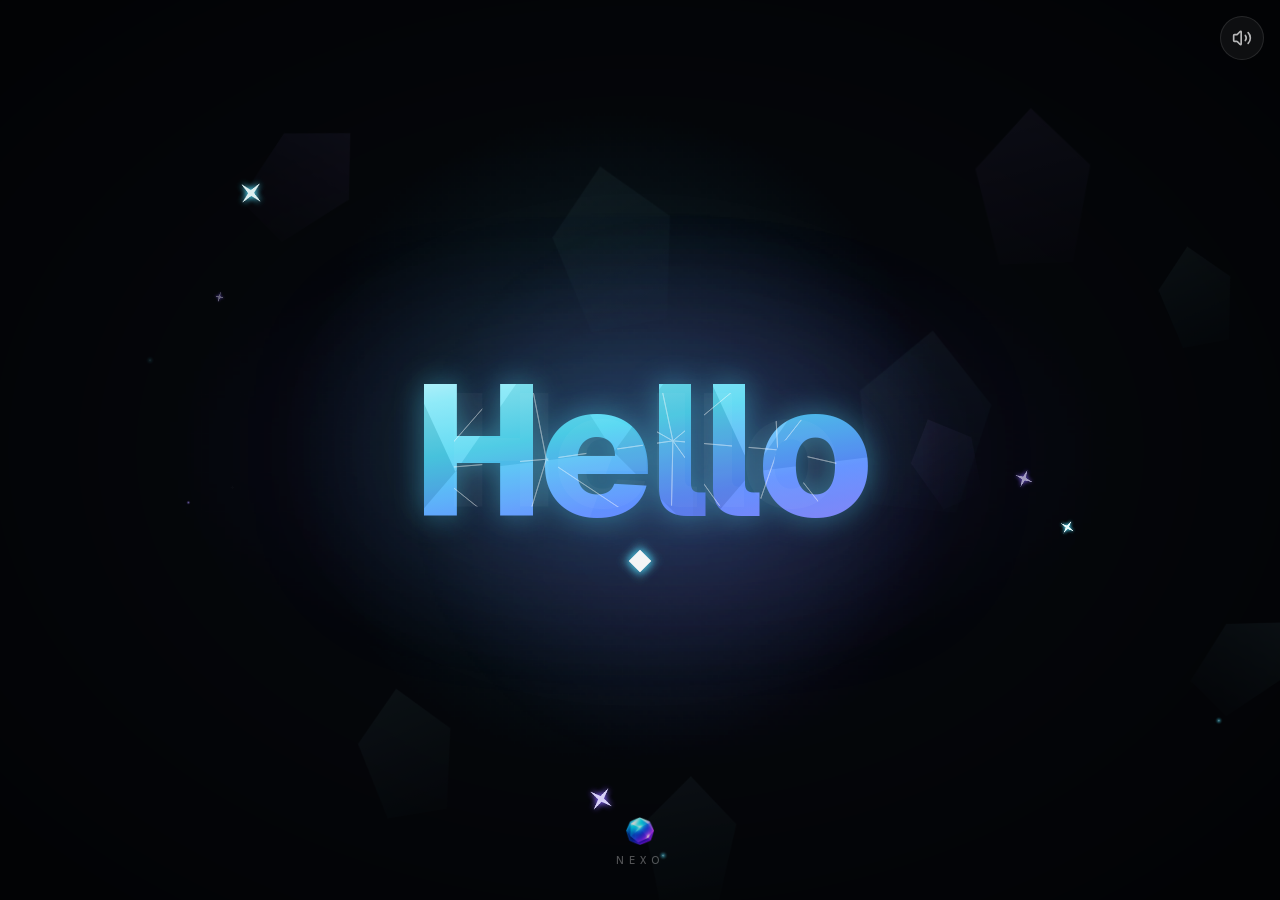
==== commit e89d8d04: "Website 2026-11-22 10:51" ====
--- a/404/index.html
+++ b/404/index.html
@@ -1 +1 @@
-<!DOCTYPE html><html lang="de" class="dark geist_a71539c9-module__T19VSG__variable geist_mono_8d43a2aa-module__8Li5zG__variable caveat_f4b61a99-module__qhs43G__variable h-full antialiased"><head><meta charSet="utf-8"/><meta name="viewport" content="width=device-width, initial-scale=1, viewport-fit=cover"/><link rel="preload" as="image" href="/crystal.png"/><link rel="stylesheet" href="/_next/static/chunks/04khlw2bsgxee.css" data-precedence="next"/><link rel="stylesheet" href="/_next/static/chunks/0vamba2npa4g3.css" data-precedence="next"/><link rel="stylesheet" href="/_next/static/chunks/1_z8bjdv9g41i.css" data-precedence="next"/><link rel="preload" as="script" fetchPriority="low" href="/_next/static/chunks/0rqmg49wirni2.js"/><script src="/_next/static/chunks/2i51e627rllld.js" async=""></script><script src="/_next/static/chunks/13mygkiy-sgj0.js" async=""></script><script src="/_next/static/chunks/1ib4xohwn_uib.js" async=""></script><script src="/_next/static/chunks/turbopack-1xsj3ijd8hkog.js" async=""></script><script src="/_next/static/chunks/2do6d2amrt2at.js" async=""></script><script src="/_next/static/chunks/3tie-uyjdk5lp.js" async=""></script><script src="/_next/static/chunks/31e-6o_vvjimr.js" async=""></script><script src="/_next/static/chunks/0gdm_7kdql0em.js" async=""></script><script src="/_next/static/chunks/3fqjxqosgtgr5.js" async=""></script><script src="/_next/static/chunks/1mxg4tcdbh049.js" async=""></script><script src="/_next/static/chunks/3nl4oasslo-i-.js" async=""></script><script src="/_next/static/chunks/333iidkz19foh.js" async=""></script><script src="/_next/static/chunks/3e_xj0ihhnwms.js" async=""></script><script src="/_next/static/chunks/1rcsd5vnk_sfx.js" async=""></script><script src="/_next/static/chunks/1guqfjhjyr0w4.js" async=""></script><script src="/_next/static/chunks/3259_ziqbqms8.js" async=""></script><meta name="robots" content="noindex"/><meta name="theme-color" content="#0a0a0a"/><meta name="color-scheme" content="dark"/><title>Nexo</title><meta name="description" content="Nexo ist deine kostenlose Schul-App: Stundenplan, Hausaufgaben, Notizen mit Stift, Noten und Planer an einem Ort. Alles bleibt auf deinem Gerät – ohne Konto, ohne Werbung, auch offline."/><meta name="application-name" content="Nexo"/><link rel="manifest" href="/manifest.webmanifest"/><meta name="keywords" content="Schul-App,Stundenplan,Hausaufgaben,Notizen,Noten,Planer,Schule,offline"/><meta name="google-site-verification" content="q62KNZA9tdDv4IZWB9Q8J-BwRxZVMETvucuHafcso_k"/><meta name="google-site-verification" content="Vy8iLFh-w-jxbNN5xSrBkBcuiUnUKpoh8qIJMu3uRIo"/><meta name="mobile-web-app-capable" content="yes"/><meta name="apple-mobile-web-app-title" content="Nexo"/><meta name="apple-mobile-web-app-status-bar-style" content="black-translucent"/><meta property="og:title" content="Nexo"/><meta property="og:description" content="Nexo ist deine kostenlose Schul-App: Stundenplan, Hausaufgaben, Notizen mit Stift, Noten und Planer an einem Ort. Alles bleibt auf deinem Gerät – ohne Konto, ohne Werbung, auch offline."/><meta property="og:url" content="https://nexo-official.github.io/"/><meta property="og:site_name" content="Nexo"/><meta property="og:locale" content="de_DE"/><meta property="og:image" content="https://nexo-official.github.io/icon-512.png"/><meta property="og:image:width" content="512"/><meta property="og:image:height" content="512"/><meta property="og:image:alt" content="Nexo"/><meta property="og:type" content="website"/><meta name="twitter:card" content="summary"/><meta name="twitter:title" content="Nexo"/><meta name="twitter:description" content="Nexo ist deine kostenlose Schul-App: Stundenplan, Hausaufgaben, Notizen mit Stift, Noten und Planer an einem Ort. Alles bleibt auf deinem Gerät – ohne Konto, ohne Werbung, auch offline."/><meta name="twitter:image" content="https://nexo-official.github.io/icon-512.png"/><link rel="icon" href="/icon.png?icon.0kevs3wyk-muc.png" sizes="512x512" type="image/png"/><link rel="apple-touch-icon" href="/apple-icon.png?apple-icon.0-7ggz6d2srgz.png" sizes="180x180" type="image/png"/><meta name="next-size-adjust" content=""/><title>404: This page could not be found.</title><script src="/_next/static/chunks/0cz1d0mv5g_q7.js" noModule=""></script></head><body class="h-full overflow-hidden"><div hidden=""><!--$--><!--/$--></div><div aria-hidden="true" class="nexo-boot"><img src="/crystal.png" alt="" class="nexo-boot-mark" draggable="false"/><span class="nexo-boot-line"></span><span class="nexo-boot-hi"></span></div><script>(self.__next_s=self.__next_s||[]).push([0,{"children":"(function(){try{\nvar d=document.documentElement;\nif(localStorage.getItem(\"nexo:onboarded\")!==\"1\")return;\nvar inst=false||matchMedia(\"(display-mode: standalone)\").matches||navigator.standalone===true;\nif(!inst||sessionStorage.getItem(\"nexo:booted\")){d.setAttribute(\"data-no-boot\",\"\");return;}\nsessionStorage.setItem(\"nexo:booted\",\"1\");\nif(sessionStorage.getItem(\"nexo:greeted\"))return;\nvar p=JSON.parse(localStorage.getItem(\"nexo:profile\")||\"{}\");\nvar n=(p.firstName||\"\").trim();if(!n)return;\nsessionStorage.setItem(\"nexo:greeted\",\"1\");\nvar h={\"de\":{\"m\":\"Guten Morgen, {name}\",\"d\":\"Hallo, {name}\",\"e\":\"Guten Abend, {name}\"},\"en\":{\"m\":\"Good morning, {name}\",\"d\":\"Hi, {name}\",\"e\":\"Good evening, {name}\"},\"fr\":{\"m\":\"Bonjour, {name}\",\"d\":\"Salut, {name}\",\"e\":\"Bonsoir, {name}\"},\"es\":{\"m\":\"Buenos días, {name}\",\"d\":\"Hola, {name}\",\"e\":\"Buenas noches, {name}\"},\"ja\":{\"m\":\"おはよう、{name}\",\"d\":\"こんにちは、{name}\",\"e\":\"こんばんは、{name}\"}};var g=h[localStorage.getItem(\"nexo:locale\")]||h.de;\nvar hr=new Date().getHours();var t=(hr\u003e=5\u0026\u0026hr\u003c11?g.m:hr\u003e=17||hr\u003c5?g.e:g.d).replace(\"{name}\",n);\nd.style.setProperty(\"--boot-hi\",JSON.stringify(t));d.setAttribute(\"data-boot-greet\",\"\");\n}catch(e){}})();","id":"nexo-boot-greet"}])</script><div class="pointer-events-none fixed left-0 top-0 z-50 pl-5 pt-5 sm:pl-8 sm:pt-7"><div class="pointer-events-auto"><div class="relative"><div class="relative transition-[transform,opacity] duration-[450ms] ease-[cubic-bezier(0.22,0.61,0.36,1)]" style="transform:scale(1);transform-origin:top left;opacity:1"><button type="button" aria-label="Menü" data-tour="menu" aria-expanded="false" class="relative flex h-14 items-center rounded-lg outline-none focus-visible:ring-2 focus-visible:ring-ring"><div class="size-14 shrink-0" aria-hidden="true"></div></button><div id="nexo-crystal" aria-hidden="true" class="pointer-events-none absolute left-0 top-0 z-10 will-change-transform" style="width:56px;height:56px;transform:translateX(-6px);transform-origin:0% 0% 0"><img src="/crystal.png" alt="" aria-hidden="true" draggable="false" class="select-none object-contain size-full"/></div><div aria-hidden="true" class="pointer-events-none absolute left-0 top-0 z-10 whitespace-nowrap" style="opacity:0;transform:translateX(66px) translateY(28px)"><span class="block -translate-y-1/2 font-semibold leading-none tracking-tight text-foreground" style="font-size:1.5rem">Workspace</span></div><div aria-hidden="true" class="absolute left-0 top-0 flex flex-col" style="pointer-events:none;visibility:hidden"><div aria-hidden="true" class="pointer-events-none absolute -inset-x-8 -inset-y-4 backdrop-blur-[3px] [mask-image:linear-gradient(to_right,transparent,black_22%,black_78%,transparent),linear-gradient(to_bottom,transparent,black_14%,black_86%,transparent)] [mask-composite:intersect] [-webkit-mask-image:linear-gradient(to_right,transparent,black_22%,black_78%,transparent),linear-gradient(to_bottom,transparent,black_14%,black_86%,transparent)] [-webkit-mask-composite:source-in]" style="opacity:0"></div><button type="button" data-tour="menu-settings" class="group relative flex h-14 items-center gap-3 text-left" style="opacity:0;transform:translateY(-8px)"><span class="relative grid size-11 shrink-0 place-items-center overflow-hidden rounded-full bg-surface-2 text-sm font-semibold text-muted ring-1 ring-border transition-[opacity,color] duration-300 group-hover:text-foreground"></span><span class="text-lg font-semibold tracking-tight text-muted transition-colors group-hover:text-accent">Einstellungen</span></button><button type="button" data-tour="menu-workspace" class="group relative flex h-12 items-center text-left" style="opacity:0;transform:translateY(-8px)"><span class="text-2xl font-semibold tracking-tight transition-colors duration-200 text-muted group-hover:text-accent">Workspace</span></button><button type="button" data-tour="menu-school" class="group relative flex h-12 items-center text-left" style="opacity:0;transform:translateY(-8px)"><span class="text-2xl font-semibold tracking-tight transition-colors duration-200 text-muted group-hover:text-accent">Schule</span></button><button type="button" data-tour="menu-planner" class="group relative flex h-12 items-center text-left" style="opacity:0;transform:translateY(-8px)"><span class="text-2xl font-semibold tracking-tight transition-colors duration-200 text-muted group-hover:text-accent">Planer</span></button><button type="button" data-tour="menu-progress" class="group relative flex h-12 items-center text-left" style="opacity:0;transform:translateY(-8px)"><span class="text-2xl font-semibold tracking-tight transition-colors duration-200 text-muted group-hover:text-accent">Fortschritt</span></button><button type="button" data-tour="menu-nexoAi" class="group relative flex h-12 items-center text-left" style="opacity:0;transform:translateY(-8px)"><span class="text-2xl font-semibold tracking-tight transition-colors duration-200 text-muted group-hover:text-accent">Nexo AI</span><span class="ml-2 self-center text-xs font-medium text-faint">bald</span></button><button type="button" data-tour="menu-community" class="group relative flex h-12 items-center text-left" style="opacity:0;transform:translateY(-8px)"><span class="text-2xl font-semibold tracking-tight transition-colors duration-200 text-muted group-hover:text-accent">Community</span><span class="ml-2 self-center text-xs font-medium text-faint">bald</span></button></div></div></div></div></div><main class="h-full"><div style="font-family:system-ui,&quot;Segoe UI&quot;,Roboto,Helvetica,Arial,sans-serif,&quot;Apple Color Emoji&quot;,&quot;Segoe UI Emoji&quot;;height:100vh;text-align:center;display:flex;flex-direction:column;align-items:center;justify-content:center"><div><style>body{color:#000;background:#fff;margin:0}.next-error-h1{border-right:1px solid rgba(0,0,0,.3)}@media (prefers-color-scheme:dark){body{color:#fff;background:#000}.next-error-h1{border-right:1px solid rgba(255,255,255,.3)}}</style><h1 class="next-error-h1" style="display:inline-block;margin:0 20px 0 0;padding:0 23px 0 0;font-size:24px;font-weight:500;vertical-align:top;line-height:49px">404</h1><div style="display:inline-block"><h2 style="font-size:14px;font-weight:400;line-height:49px;margin:0">This page could not be found.</h2></div></div></div><!--$--><!--/$--></main><div aria-hidden="true" class="pointer-events-none fixed inset-0 z-[180]"></div><script src="/_next/static/chunks/0rqmg49wirni2.js" id="_R_" async=""></script><script>(self.__next_f=self.__next_f||[]).push([0])</script><script>self.__next_f.push([1,"1:\"$Sreact.fragment\"\n2:I[78384,[\"/_next/static/chunks/2do6d2amrt2at.js\",\"/_next/static/chunks/3tie-uyjdk5lp.js\",\"/_next/static/chunks/31e-6o_vvjimr.js\",\"/_next/static/chunks/0gdm_7kdql0em.js\",\"/_next/static/chunks/3fqjxqosgtgr5.js\",\"/_next/static/chunks/1mxg4tcdbh049.js\",\"/_next/static/chunks/3nl4oasslo-i-.js\",\"/_next/static/chunks/333iidkz19foh.js\",\"/_next/static/chunks/3e_xj0ihhnwms.js\",\"/_next/static/chunks/1rcsd5vnk_sfx.js\"],\"BootSplash\"]\n3:I[79520,[\"/_next/static/chunks/2do6d2amrt2at.js\",\"/_next/static/chunks/3tie-uyjdk5lp.js\",\"/_next/static/chunks/31e-6o_vvjimr.js\",\"/_next/static/chunks/0gdm_7kdql0em.js\",\"/_next/static/chunks/3fqjxqosgtgr5.js\",\"/_next/static/chunks/1mxg4tcdbh049.js\",\"/_next/static/chunks/3nl4oasslo-i-.js\",\"/_next/static/chunks/333iidkz19foh.js\",\"/_next/static/chunks/3e_xj0ihhnwms.js\",\"/_next/static/chunks/1rcsd5vnk_sfx.js\"],\"\"]\n5:I[5748,[\"/_next/static/chunks/2do6d2amrt2at.js\",\"/_next/static/chunks/3tie-uyjdk5lp.js\",\"/_next/static/chunks/31e-6o_vvjimr.js\",\"/_next/static/chunks/0gdm_7kdql0em.js\",\"/_next/static/chunks/3fqjxqosgtgr5.js\",\"/_next/static/chunks/1mxg4tcdbh049.js\",\"/_next/static/chunks/3nl4oasslo-i-.js\",\"/_next/static/chunks/333iidkz19foh.js\",\"/_next/static/chunks/3e_xj0ihhnwms.js\",\"/_next/static/chunks/1rcsd5vnk_sfx.js\"],\"MotionSetup\"]\n6:I[59256,[\"/_next/static/chunks/2do6d2amrt2at.js\",\"/_next/static/chunks/3tie-uyjdk5lp.js\",\"/_next/static/chunks/31e-6o_vvjimr.js\",\"/_next/static/chunks/0gdm_7kdql0em.js\",\"/_next/static/chunks/3fqjxqosgtgr5.js\",\"/_next/static/chunks/1mxg4tcdbh049.js\",\"/_next/static/chunks/3nl4oasslo-i-.js\",\"/_next/static/chunks/333iidkz19foh.js\",\"/_next/static/chunks/3e_xj0ihhnwms.js\",\"/_next/static/chunks/1rcsd5vnk_sfx.js\"],\"AppMenu\"]\n7:I[39756,[\"/_next/static/chunks/2do6d2amrt2at.js\",\"/_next/static/chunks/3tie-uyjdk5lp.js\",\"/_next/static/chunks/31e-6o_vvjimr.js\",\"/_next/static/chunks/0gdm_7kdql0em.js\",\"/_next/static/chunks/3fqjxqosgtgr5.js\",\"/_next/static/chunks/1mxg4tcdbh049.js\",\"/_next/static/chunks/3nl4oasslo-i-.js\",\"/_next/static/chunks/333iidkz19foh.js\",\"/_next/static/chunks/3e_xj0ihhnwms.js\",\"/_next/static/chunks/1rcsd5vnk_sfx.js\"],\"default\"]\n8:I[58298,[\"/_next/static/chunks/2do6d2amrt2at.js\",\"/_next/static/chunks/3tie-uyjdk5lp.js\",\"/_next/static/chunks/31e-6o_vvjimr.js\",\"/_next/static/chunks/0gdm_7kdql0em.js\",\"/_next/static/chunks/3fqjxqosgtgr5.js\",\"/_next/static/chunks/1mxg4tcdbh049.js\",\"/_next/static/chunks/3nl4oasslo-i-.js\",\"/_next/static/chunks/333iidkz19foh.js\",\"/_next/static/chunks/3e_xj0ihhnwms.js\",\"/_next/static/chunks/1rcsd5vnk_sfx.js\",\"/_next/static/chunks/1guqfjhjyr0w4.js\"],\"default\"]\n9:I[37457,[\"/_next/static/chunks/2do6d2amrt2at.js\",\"/_next/static/chunks/3tie-uyjdk5lp.js\",\"/_next/static/chunks/31e-6o_vvjimr.js\",\"/_next/static/chunks/0gdm_7kdql0em.js\",\"/_next/static/chunks/3fqjxqosgtgr5.js\",\"/_next/static/chunks/1mxg4tcdbh049.js\",\"/_next/static/chunks/3nl4oasslo-i-.js\",\"/_next/static/chunks/333iidkz19foh.js\",\"/_next/static/chunks/3e_xj0ihhnwms.js\",\"/_next/static/chunks/1rcsd5vnk_sfx.js\"],\"default\"]\n25:I[63491,[\"/_next/static/chunks/2do6d2amrt2at.js\",\"/_next/static/chunks/3tie-uyjdk5lp.js\",\"/_next/static/chunks/31e-6o_vvjimr.js\",\"/_next/static/chunks/0gdm_7kdql0em.js\",\"/_next/static/chunks/3fqjxqosgtgr5.js\",\"/_next/static/chunks/1mxg4tcdbh049.js\",\"/_next/static/chunks/3nl4oasslo-i-.js\",\"/_next/static/chunks/333iidkz19foh.js\",\"/_next/static/chunks/3e_xj0ihhnwms.js\",\"/_next/static/chunks/1rcsd5vnk_sfx.js\",\"/_next/static/chunks/3259_ziqbqms8.js\"],\"default\"]\n:HL[\"/_next/static/chunks/04khlw2bsgxee.css\",\"style\"]\n:HL[\"/_next/static/chunks/0vamba2npa4g3.css\",\"style\"]\n:HL[\"/_next/static/chunks/1_z8bjdv9g41i.css\",\"style\"]\n4:T4b4,(function(){try{\nvar d=document.documentElement;\nif(localStorage.getItem(\"nexo:onboarded\")!==\"1\")return;\nvar inst=false||matchMedia(\"(display-mode: standalone)\").matches||navigator.standalone===true;\nif(!inst||sessionStorage.getItem(\"nexo:booted\")){d.setAttribute(\"data-no-boot\",\"\");return;}\nsessionStorage.setItem(\"nexo:booted\",\"1\");\nif(sessionStorage.getItem(\"nexo:greeted\"))return;\nvar p=JSON.parse(localStorage.getItem(\"nexo:profile\")||\"{}\");\nvar n=(p.firstName||\"\").trim();if(!n)return;\nsessionStorage.setItem(\"nexo:greeted\",\"1\");\nvar h={\"de\":{\"m\":\"Guten Morgen, {name}\",\"d\":\"Hallo, {name}\",\"e\":\"Guten Abend, {name}\"},\"en\":{\"m\":\"Good morning, {name}\",\"d\":\"Hi, {name}\",\"e\":\"Good evening, {name}\"},\"fr\":{\"m\":\"Bonjour, {name}\",\"d\":\"Salut, {name}\",\"e\":\"Bonsoir, {name}\"},\"es\":{\"m\":\"Buenos días, {name}\",\"d\":\"Hola, {name}\",\"e\":\"Buenas noches, {name}\"},\"ja\":{\"m\":\"おはよう、{name}\",\"d\":\"こんにちは、{name}\",\"e\":\"こんばんは、{name}\"}};var g=h[localStorage.getItem(\"nexo:locale\")]||h.de;\nvar hr=new Date().getHours();var t=(hr\u003e=5\u0026\u0026hr\u003c11?g.m:hr\u003e=17||hr\u003c5?g.e:g.d).replace(\"{name}\",n);\nd.style.setProperty(\"--boot-hi\",JSON.stringify(t));d.setAttribute(\"data-boot-greet\",\"\");\n}catch(e){}})();23:X\n0:{\"P\":null,\"c\":[\"\",\"_not-found\",\"\"],\"q\":\"\",\"i\":false,\"f\":[[[\"\",{\"children\":[\"/_not-found\",{\"children\":[\"__PAGE__\",{},\"$undefined\",\"$undefined\",4608]},\"$undefined\",\"$undefined\",4608]},\"$undefined\",\"$undefined\",4624],[[\"$\",\"$1\",\"c\",{\"children\":[[[\"$\",\"link\",\"0\",{\"rel\":\"stylesheet\",\"href\":\"/_next/static/chunks/04khlw2bsgxee.css\",\"precedence\":\"next\",\"crossOrigin\":\"$undefined\",\"nonce\":\"$undefined\"}],[\"$\",\"link\",\"1\",{\"rel\":\"stylesheet\",\"href\":\"/_next/static/chunks/0vamba2npa4g3.css\",\"precedence\":\"next\",\"crossOrigin\":\"$undefined\",\"nonce\":\"$undefined\"}],[\"$\",\"link\",\"2\",{\"rel\":\"stylesheet\",\"href\":\"/_next/static/chunks/1_z8bjdv9g41i.css\",\"precedence\":\"next\",\"crossOrigin\":\"$undefined\",\"nonce\":\"$undefined\"}],[\"$\",\"script\",\"script-0\",{\"src\":\"/_next/static/chunks/2do6d2amrt2at.js\",\"async\":true,\"nonce\":\"$undefined\"}],[\"$\",\"script\",\"script-1\",{\"src\":\"/_next/static/chunks/3tie-uyjdk5lp.js\",\"async\":true,\"nonce\":\"$undefined\"}],[\"$\",\"script\",\"script-2\",{\"src\":\"/_next/static/chunks/31e-6o_vvjimr.js\",\"async\":true,\"nonce\":\"$undefined\"}],[\"$\",\"script\",\"script-3\",{\"src\":\"/_next/static/chunks/0gdm_7kdql0em.js\",\"async\":true,\"nonce\":\"$undefined\"}],[\"$\",\"script\",\"script-4\",{\"src\":\"/_next/static/chunks/3fqjxqosgtgr5.js\",\"async\":true,\"nonce\":\"$undefined\"}],[\"$\",\"script\",\"script-5\",{\"src\":\"/_next/static/chunks/1mxg4tcdbh049.js\",\"async\":true,\"nonce\":\"$undefined\"}],[\"$\",\"script\",\"script-6\",{\"src\":\"/_next/static/chunks/3nl4oasslo-i-.js\",\"async\":true,\"nonce\":\"$undefined\"}],[\"$\",\"script\",\"script-7\",{\"src\":\"/_next/static/chunks/333iidkz19foh.js\",\"async\":true,\"nonce\":\"$undefined\"}],[\"$\",\"script\",\"script-8\",{\"src\":\"/_next/static/chunks/3e_xj0ihhnwms.js\",\"async\":true,\"nonce\":\"$undefined\"}],[\"$\",\"script\",\"script-9\",{\"src\":\"/_next/static/chunks/1rcsd5vnk_sfx.js\",\"async\":true,\"nonce\":\"$undefined\"}]],[\"$\",\"html\",null,{\"lang\":\"de\",\"suppressHydrationWarning\":true,\"className\":\"dark geist_a71539c9-module__T19VSG__variable geist_mono_8d43a2aa-module__8Li5zG__variable caveat_f4b61a99-module__qhs43G__variable h-full antialiased\",\"children\":[\"$\",\"body\",null,{\"className\":\"h-full overflow-hidden\",\"children\":[[\"$\",\"$L2\",null,{}],[\"$\",\"$L3\",null,{\"id\":\"nexo-boot-greet\",\"strategy\":\"beforeInteractive\",\"children\":\"$4\"}],[\"$\",\"$L5\",null,{\"children\":[[\"$\",\"div\",null,{\"className\":\"pointer-events-none fixed left-0 top-0 z-50 pl-5 pt-5 sm:pl-8 sm:pt-7\",\"children\":[\"$\",\"div\",null,{\"className\":\"pointer-events-auto\",\"children\":[\"$\",\"$L6\",null,{}]}]}],[\"$\",\"main\",null,{\"className\":\"h-full\",\"children\":[\"$\",\"$L7\",null,{\"parallelRouterKey\":\"children\",\"error\":\"$8\",\"errorStyles\":[],\"errorScripts\":[[\"$\",\"script\",\"script-0\",{\"src\":\"/_next/static/chunks/1guqfjhjyr0w4.js\",\"async\":true,\"nonce\":\"$undefined\"}]],\"template\":[\"$\",\"$L9\",null,{}],\"templateStyles\":\"$undefined\",\"templateScripts\":\"$undefined\",\"notFound\":[[[\"$\",\"title\",null,{\"children\":\"404: This page could not be found.\"}],[\"$\",\"div\",null,{\"style\":{\"fontFamily\":\"system-ui,\\\"Segoe UI\\\",Roboto,Helvetica,Arial,sans-serif,\\\"Apple Color Emoji\\\",\\\"Segoe UI Emoji\\\"\",\"height\":\"100vh\",\"textAlign\":\"center\",\"display\":\"flex\",\"flexDirection\":\"column\",\"alignItems\":\"center\",\"justifyContent\":\"center\"},\"children\":[\"$\",\"div\",null,{\"children\":[[\"$\",\"style\",null,{\"dangerouslySetInnerHTML\":{\"__html\":\"body{color:#000;background:#fff;margin:0}.next-error-h1{border-right:1px solid rgba(0,0,0,.3)}@media (prefers-color-scheme:dark){body{color:#fff;background:#000}.next-error-h1{border-right:1px solid rgba(255,255,255,.3)}}\"}}],\"$La\",\"$Lb\"]}]}]],[]],\"forbidden\":\"$undefined\",\"unauthorized\":\"$undefined\"}]}],\"$Lc\",\"$Ld\",\"$Le\",\"$Lf\",\"$L10\",\"$L11\",\"$L12\",\"$L13\",\"$L14\",\"$L15\",\"$L16\",\"$L17\",\"$L18\",\"$L19\",\"$L1a\",\"$L1b\",\"$L1c\",\"$L1d\"]}],\"$L1e\",\"$L1f\",\"$L20\"]}]}]]}],{\"children\":[\"$L21\",{\"children\":[\"$L22\",{},null,false,null]},null,false,\"$23\"]},null,false,null],\"$L24\",false]],\"m\":\"$undefined\",\"G\":[\"$25\",[\"$L26\",\"$L27\",\"$L28\"]],\"S\":true,\"h\":null,\"r\":\"$undefined\",\"s\":\"$undefined\",\"a\":\"$undefined\",\"l\":\"$undefined\",\"p\":\"$undefined\",\"d\":\"$undefined\",\"b\":\"t7vImGa774xyRdtu35xIE\"}\n29:I[42638,[\"/_next/static/chunks/2do6d2amrt2at.js\",\"/_next/static/chunks/3tie-uyjdk5lp.js\",\"/_next/static/chunks/31e-6o_vvjimr.js\",\"/_next/static/chunks/0gdm_7kdql0em.js\",\"/_next/static/chunks/3fqjxqosgtgr5.js\",\"/_next/static/chunks/1mxg4tcdbh049.js\",\"/_next/static/chunks/3nl4oasslo-i-.js\",\"/_next/static/chunks/333iidkz19foh.js\",\"/_next/static/chunks/3e_xj0ihhnwms.js\",\"/_next/static/chunks/1rcsd5vnk_sfx.js\"],\"BackToWorkspace\"]\n2a:I[83826,[\"/_next/static/chunks/2do6d2amrt2at.js\",\"/_next/static/chunks/3tie-uyjdk5lp.js\",\"/_next/static/chunks/31e-6o_vvjimr.js\",\"/_next/static/chunks/0gdm_7kdql0em.js\",\"/_next/static/chunks/3fqjxqosgtgr5.js\",\"/_next/static/chunks/1mxg4tcdbh049.js\",\"/_next/static/chunks/3nl4oasslo-i-.js\",\"/_next/static/chunks/333iidkz19foh.js\",\"/_next/static/chunks/3e_xj0ihhnwms.js\",\"/_next/static/chunks/1rcsd5vnk_sfx.js\"],\"UndoToast\"]\n2b:I[902,[\"/_next/static/chunks/2do6d2amrt2at.js\",\"/_next/static/chunks/3tie-uyjdk5lp.js\",\"/_next/static/chunks/31e-6o_vvjimr.js\",\"/_next/static/chunks/0gdm_7kdql0em.js\",\"/_next/static/chunks/3fqjxqosgtgr5.js\",\"/_next/static/chunks/1mxg4tcdbh049.js\",\"/_next/static/chunks/3nl4oasslo-i-.js\",\"/_next/static/chunks/333iidkz19foh.js\",\"/_next/static/chunks/3e_xj0ihhnwms.js\",\"/_next/static/chunks/1rcsd5vnk_sfx.js\"],\"BackupReminder\"]\n2c:I[54981,[\"/_next/static/chunks/2do6d2amrt2at.js\",\"/_next/static/chunks/3tie-uyjdk5lp.js\",\"/_next/static/chunks/31e-6o_vvjimr.js\",\"/_next/static/chunks/0gdm_7kdql0em.js\",\"/_next/static/chunks/3fqjxqosgtgr5.js\",\"/_next/static/chunks/1mxg4tcdbh049.js\",\"/_next/static/chunks/3nl4oasslo-i-.js\",\"/_next/static/chunks/333iidkz19foh.js\",\"/_next/static/chunks/3e_xj0ihhnwms.js\",\"/_next/static/chunks/1rcsd5vnk_sfx.js\"],\"Onboarding\"]\n2d:I[29766,[\"/_next/static/chunks/2do6d2amrt2at.js\",\"/_next/static/chunks/3tie-uyjdk5lp.js\",\"/_next/static/chunks/31e-6o_vvjimr.js\",\"/_next/static/chunks/0gdm_7kdql0em.js\",\"/_next/static/chunks/3fqjxqosgtgr5.js\",\"/_next/static/chunks/1mxg4tcdbh049.js\",\"/_next/static/chunks/3nl4oasslo-i-.js\",\"/_next/static/chunks/333iidkz19foh.js\",\"/_next/static/chunks/3e_xj0ihhnwms.js\",\"/_next/static/chunks/1rcsd5vnk_sfx.js\"],\"TourOverlay\"]\n2e:I[33392,[\"/_next/static/chunks/2do6d2amrt2at.js\",\"/_next/static/chunks/3tie-uyjdk5lp.js\",\"/_next/static/chunks/31e-6o_vvjimr.js\",\"/_next/static/chunks/0gdm_7kdql0em.js\",\"/_next/static/chunks/3fqjxqosgtgr5.js\",\"/_next/static/chunks/1mxg4tcdbh049.js\",\"/_next/static/chunks/3nl4oasslo-i-.js\",\"/_next/static/chunks/333iidkz19foh.js\",\"/_next/static/chunks/3e_xj0ihhnwms.js\",\"/_next/static/chunks/1rcsd5vnk_sfx.js\"],\"HoverHint\"]\n2f:I[71241,[\"/_next/static/chunks/2do6d2amrt2at.js\",\"/_next/static/chunks/3tie-uyjdk5lp.js\",\"/_next/static/chunks/31e-6o_vvjimr.js\",\"/_next/static/chunks/0gdm_7kdql0em.js\",\"/_next/static/chunks/3fqjxqosgtgr5.js\",\"/_next/static/chunks/1mxg4tcdbh049.js\",\"/_next/static/chunks/3nl4oasslo-i-.js\",\"/_next/static/chunks/333iidkz19foh.js\",\"/_next/static/chunks/3e_xj0ihhnwms.js\",\"/_next/static/chunks/1rcsd5vnk_sfx.js\"],\"CheckBurst\"]\n30:I[97630,[\"/_next/static/chunks/2do6d2amrt2at.js\",\"/_next/static/chunks/3tie-uyjdk5lp.js\",\"/_next/static/chunks/31e-6o_vvjimr.js\",\"/_next/static/chunks/0gdm_7kdql0em.js\",\"/_next/static/chunks/3fqjxqosgtgr5.js\",\"/_next/static/chunks/1mxg4tcdbh049.js\",\"/_next/static/chunks/3nl4oasslo-i-.js\",\"/_next/static/chunks/333iidkz19foh.js\",\"/_next/static/chunks/3e_xj0ihhnwms.js\",\"/_next/static/chunks/1rcsd5vnk_sfx.js\"],\"QuickHomeworkHost\"]\n31:I[26009,[\"/_next/static/chunks/2do6d2amrt2at.js\",\"/_next/static/chunks/3tie-uyjdk5lp.js\",\"/_next/static/chunks/31e-6o_vvjimr.js\",\"/_next/static/chunks/0gdm_7kdql0em.js\",\"/_next/static/chunks/3fqjxqosgtgr5.js\",\"/_next/static/chunks/1mxg4tcdbh049.js\",\"/_next/static/chunks/3nl4oasslo-i-.js\",\"/_next/static/chunks/333iidkz19foh.js\",\"/_next/static/chunks/3e_xj0ihhnwms.js\",\"/_next/static/chunks/1rcsd5vnk_sfx.js\"],\"CommandPalette\"]\n32:I[17892,[\"/_next/static/chunks/2do6d2amrt2at.js\",\"/_next/static/chunks/3tie-uyjdk5lp.js\",\"/_next/static/chunks/31e-6o_vvjimr.js\",\"/_next/static/chunks/0gdm_7kdql0em.js\",\"/_next/static/chunks/3fqjxqosgtgr5.js\",\"/_next/static/chunks/1mxg4tcdbh049.js\",\"/_next/static/chunks/3nl4oasslo-i-.js\",\"/_next/static/chunks/333iidkz19foh.js\",\"/_next/static/chunks/3e_xj0ihhnwms.js\",\"/_next/static/chunks/1rcsd5vnk_sfx.js\"],\"PullToSearch\"]\n33:I[43672,[\"/_next/static/chunks/2do6d2amrt2at.js\",\"/_next/static/chunks/3tie-uyjdk5lp.js\",\"/_next/static/chunks/31e-6o_vvjimr.js\",\"/_next/static/chunks/0gdm_7kdql0em.js\",\"/_next/static/chunks/3fqjxqosgtgr5.js\",\"/_next/static/chunks/1mxg4tcdbh049.js\",\"/_next/static/chunks/3nl4oasslo-i-.js\",\"/_next/static/chunks/333iidkz19foh.js\",\"/_next/static/chunks/3e_xj0ihhnwms.js\",\"/_next/static/chunks/1rcsd5vnk_sfx.js\"],\"ReminderHost\"]\n34:I[23246,[\"/_next/static/chunks/2do6d2amrt2at.js\",\"/_next/static/chunks/3tie-uyjdk5lp.js\",\"/_next/static/chunks/31e-6o_vvjimr.js\",\"/_next/static/chunks/0gdm_7kdql0em.js\",\"/_next/static/chunks/3fqjxqosgtgr5.js\",\"/_next/static/chunks/1mxg4tcdbh049.js\",\"/_next/static/chunks/3nl4oasslo-i-.js\",\"/_next/static/chunks/333iidkz19foh.js\",\"/_next/static/chunks/3e_xj0ihhnwms.js\",\"/_next/static/chunks/1rcsd5vnk_sfx.js\"],\"StudyHost\"]\n35:I[38363,[\"/_next/static/chunks/2do6d2amrt2at.js\",\"/_next/static/chunks/3tie-uyjdk5lp.js\",\"/_next/static/chunks/31e-6o_vvjimr.js\",\"/_next/static/chunks/0gdm_7kdql0em.js\",\"/_next/static/chunks/3fqjxqosgtgr5.js\",\"/_next/static/chunks/1mxg4tcdbh049.js\",\"/_next/static/chunks/3nl4oasslo-i-.js\",\"/_next/static/chunks/333iidkz19foh.js\",\"/_next/static/chunks/3e_xj0ihhnwms.js\",\"/_next/static/chunks/1rcsd5vnk_sfx.js\"],\"TimerHost\"]\n36:I[45813,[\"/_next/static/chunks/2do6d2amrt2at.js\",\"/_next/static/chunks/3tie-uyjdk5lp.js\",\"/_next/static/chunks/31e-6o_vvjimr.js\",\"/_next/static/chunks/0gdm_7kdql0em.js\",\"/_next/static/chunks/3fqjxqosgtgr5.js\",\"/_next/static/chunks/1mxg4tcdbh049.js\",\"/_next/static/chunks/3nl4oasslo-i-.js\",\"/_next/static/chunks/333iidkz19foh.js\",\"/_next/static/chunks/3e_xj0ihhnwms.js\",\"/_next/static/chunks/1rcsd5vnk_sfx.js\"],\"NudgeHost\"]\n37:I[29778,[\"/_next/static/chunks/2do6d2amrt2at.js\",\"/_next/static/chunks/3tie-uyjdk5lp.js\",\"/_next/static/chunks/31e-6o_vvjimr.js\",\"/_next/static/chunks/0gdm_7kdql0em.js\",\"/_next/static/chunks/3fqjxqosgtgr5.js\",\"/_next/static/chunks/1mxg4tcdbh049.js\",\"/_next/static/chunks/3nl4oasslo-i-.js\",\"/_next/static/chunks/333iidkz19foh.js\",\"/_next/static/chunks/3e_xj0ihhnwms.js\",\"/_next/static/chunks/1rcsd5vnk_sfx.js\"],\"ReliabilityHost\"]\n38:I[66452,[\"/_next/static/chunks/2do6d2amrt2at.js\",\"/_next/static/chunks/3tie-uyjdk5lp.js\",\"/_next/static/chunks/31e-6o_vvjimr.js\",\"/_next/static/chunks/0gdm_7kdql0em.js\",\"/_next/static/chunks/3fqjxqosgtgr5.js\",\"/_next/static/chunks/1mxg4tcdbh049.js\",\"/_next/static/chunks/3nl4oasslo-i-.js\",\"/_next/static/chunks/333iidkz19foh.js\",\"/_next/static/chunks/3e_xj0ihhnwms.js\",\"/_next/static/chunks/1rcsd5vnk_sfx.js\"],\"TiltHost\"]\n39:I[72330,[\"/_next/static/chunks/2do6d2amrt2at.js\",\"/_next/static/chunks/3tie-uyjdk5lp.js\",\"/_next/static/chunks/31e-6o_vvjimr.js\",\"/_next/static/chunks/0gdm_7kdql0em.js\",\"/_next/static/chunks/3fqjxqosgtgr5.js\",\"/_next/static/chunks/1mxg4tcdbh049.js\",\"/_next/static/chunks/3nl4oasslo-i-.js\",\"/_next/static/chunks/333iidkz19foh.js\",\"/_next/static/chunks/3e_xj0ihhnwms.js\",\"/_next/static/chunks/1rcsd5vnk_sfx.js\"],\"ProgressHost\"]\n3a:I[54462,[\"/_next/static/chunks/2do6d2amrt2at.js\",\"/_next/static/chunks/3tie-uyjdk5lp.js\",\"/_next/static/chunks/31e-6o_vvjimr.js\",\"/_next/static/chunks/0gdm_7kdql0em.js\",\"/_next/static/chunks/3fqjxqosgtgr5.js\",\"/_next/static/chunks/1mxg4tcdbh049.js\",\"/_next/static/chunks/3nl4oasslo-i-.js\",\"/_next/static/chunks/333iidkz19foh.js\",\"/_next/static/chunks/3e_xj0ihhnwms.js\",\"/_next/static/chunks/1rcsd5vnk_sfx.js\"],\"AppRouteFix\"]\n3b:I[32489,[\"/_next/static/chunks/2do6d2amrt2at.js\",\"/_next/static/chunks/3tie-uyjdk5lp.js\",\"/_next/static/chunks/31e-6o_vvjimr.js\",\"/_next/static/chunks/0gdm_7kdql0em.js\",\"/_next/static/chunks/3fqjxqosgtgr5.js\",\"/_next/static/chunks/1mxg4tcdbh049.js\",\"/_next/static/chunks/3nl4oasslo-i-.js\",\"/_next/static/chunks/333iidkz19foh.js\",\"/_next/static/chunks/3e_xj0ihhnwms.js\",\"/_next/static/chunks/1rcsd5vnk_sfx.js\"],\"PerfGuard\"]\n3c:I[86737,[\"/_next/static/chunks/2do6d2amrt2at.js\",\"/_next/static/chunks/3tie-uyjdk5lp.js\",\"/_next/static/chunks/31e-6o_vvjimr.js\",\"/_next/static/chunks/0gdm_7kdql0em.js\",\"/_next/static/chunks/3fqjxqosgtgr5.js\",\"/_next/static/chunks/1mxg4tcdbh049.js\",\"/_next/static/chunks/3nl4oasslo-i-.js\",\"/_next/static/chunks/333iidkz19foh.js\",\"/_next/static/chunks/3e_xj0ihhnwms.js\",\"/_next/static/chunks/1rcsd5vnk_sfx.js\"],\"Warmup\"]\n3d:I[19280,[\"/_next/static/chunks/2do6d2amrt2at.js\",\"/_next/static/chunks/3tie-uyjdk5lp.js\",\"/_next/static/chunks/31e-6o_vvjimr.js\",\"/_next/static/chunks/0gdm_7kdql0em.js\",\"/_next/static/chunks/3fqjxqosgtgr5.js\",\"/_next/static/chunks/1mxg4tcdbh049.js\",\"/_next/static/chunks/3nl4oasslo-i-.js\",\"/_next/static/chunks/333iidkz19foh.js\",\"/_next/static/chunks/3e_xj0ihhnwms.js\",\"/_next/static/chunks/1rcsd5vnk_sfx.js\"],\"ServiceWorkerRegister\"]\n3e:I[97367,[\"/_next/static/chunks/2do6d2amrt2at.js\",\"/_next/static/chunks/3tie-uyjdk5lp.js\",\"/_next/static/chunks/31e-6o_vvjimr.js\",\"/_next/static/chunks/0gdm_7kdql0em.js\",\"/_next/static/chunks/3fqjxqosgtgr5.js\",\"/_next/static/chunks/1mxg4tcdbh049.js\",\"/_next/static/chunks/3nl4oasslo-i-.js\",\"/_next/static/chunks/333iidkz19foh.js\",\"/_next/static/chunks/3e_xj0ihhnwms.js\",\"/_next/static/chunks/1rcsd5vnk_sfx.js\"],\"OutletBoundary\"]\n3f:\"$Sreact.suspense\"\n41:I[97367,[\"/_next/static/chunks/2do6d2amrt2at.js\",\"/_next/static/chunks/3tie-uyjdk5lp.js\",\"/_next/static/chunks/31e-6o_vvjimr.js\",\"/_next/static/chunks/0gdm_7kdql0em.js\",\"/_next/static/chunks/3fqjxqosgtgr5.js\",\"/_next/static/chunks/1mxg4tcdbh049.js\",\"/_next/static/chunks/3nl4oasslo-i-.js\",\"/_next/static/chunks/333iidkz19foh.js\",\"/_next/static/chunks/3e_xj0ihhnwms.js\",\"/_next/static/chunks/1rcsd5vnk_sfx.js\"],\"ViewportBoundary\"]\n43:I[97367,[\"/_next/static/chunks/2do6d2amrt2at.js\",\"/_next/static/chunks/3tie-uyjdk5lp.js\",\"/_next/static/chunks/31e-6o_vvjimr.js\",\"/_next/static/chunks/0gdm_7kdql0em.js\",\"/_next/static/chunks/3fqjxqosgtgr5.js\",\"/_next/static/chunks/1mxg4tcdbh049.js\",\"/_next/static/chunks/3nl4oasslo-i-.js\",\"/_next/static/chunks/333iidkz19foh.js\",\"/_next/static/chunks/3e_xj0ihhnwms.js\",\"/_next/static/chunks/1rcsd5vnk_sfx.js\"],\"MetadataBoundary\"]\na:[\"$\",\"h1\",null,{\"className\":\"next-error-h1\",\"style\":{\"display\":\"inline-block\",\"margin\":\"0 20px 0 0\",\"padding\":\"0 23px 0 0\",\"fontSize\":24,\"fontWeight\":500,\"verticalAlign\":\"top\",\"lineHeight\":\"49px\"},\"children\":404}]\nb:[\"$\",\"div\",null,{\"style\":{\"display\":\"inline-block\"},\"children\":[\"$\",\"h2\",null,{\"style\":{\"fontSize\":14,\"fontWeight\":400,\"lineHeight\":\"49px\",\"margin\":0},\"children\":\"This page could not be found.\"}]}]\nc:[\"$\",\"$L29\",null,{}]\nd:[\"$\",\"$L2a\",null,{}]\ne:[\"$\",\"$L2b\",null,{}]\nf:[\"$\",\"$L2c\",null,{}]\n10:[\"$\",\"$L2d\",null,{}]\n11:[\"$\",\"$L2e\",null,{}]\n12:[\"$\",\"$L2f\",null,{}]\n13:[\"$\",\"$L30\",null,{}]\n14:[\"$\",\"$L31\",null,{}]\n15:[\"$\",\"$L32\",null,{}]\n16:[\"$\",\"$L33\",null,{}]\n17:[\"$\",\"$L34\",null,{}]\n18:[\"$\",\"$L35\",null,{}]\n19:[\"$\",\"$L36\",null,{}]\n1a:[\"$\",\"$L37\",null,{}]\n1b:[\"$\",\"$L38\",null,{}]\n1c:[\"$\",\"$L39\",null,{}]\n1d:[\"$\",\"$L3a\",null,{}]\n1e:[\"$\",\"$L3b\",null,{}]\n1f:[\"$\",\"$L3c\",null,{}]\n20:[\"$\",\"$L3d\",null,{}]\n21:[\"$\",\"$1\",\"c\",{\"children\":[null,[\"$\",\"$L7\",null,{\"parallelRouterKey\":\"children\",\"error\":\"$undefined\",\"errorStyles\":\"$undefined\",\"errorScripts\":\"$undefined\",\"template\":[\"$\",\"$L9\",null,{}],\"templateStyles\":\"$undefined\",\"templateScripts\":\"$undefined\",\"notFound\":\"$undefined\",\"forbidden\":\"$undefined\",\"unauthorized\":\"$undefined\"}]]}]\n22:[\"$\",\"$1\",\"c\",{\"children\":[[[\"$\",\"title\",null,{\"children\":\"404: This page could not be found.\"}],[\"$\",\"div\",null,{\"style\":\"$0:f:0:1:0:props:children:1:props:children:props:children:2:props:children:1:props:children:props:notFound:0:1:props:style\",\"children\":[\"$\",\"div\",null,{\"children\":[[\"$\",\"style\",null,{\"dangerouslySetInnerHTML\":{\"__html\":\"body{color:#000;background:#fff;margin:0}.next-error-h1{border-right:1px solid rgba(0,0,0,.3)}@media (prefers-color-scheme:dark){body{color:#fff;background:#000}.next-error-h1{border-right:1px solid rgba(255,255,255,.3)}}\"}}],[\"$\",\"h1\",null,{\"className\":\"next-error-h1\",\"style\":\"$a:props:style\",\"children\":404}],[\"$\",\"div\",null,{\"style\":\"$b:props:style\",\"children\":[\"$\",\"h2\",null,{\"style\":\"$b:props:children:props:style\",\"children\":\"This page could not be found.\"}]}]]}]}]],null,[\"$\",\"$L3e\",null,{\"children\":[\"$\",\"$3f\",null,{\"name\":\"Next.MetadataOutlet\",\"children\":\"$@40\"}]}]]}]\n24:[\"$\",\"$1\",\"h\",{\"children\":[[\"$\",\"meta\",null,{\"name\":\"robots\",\"content\":\"noindex\"}],[\"$\",\"$L41\",null,{\"children\":\"$L42\"}],[\"$\",\"div\",null,{\"hidden\":true,\"children\":[\"$\",\"$L43\",null,{\"children\":[\"$\",\"$3f\",null,{\"name\":\"Next.Metadata\",\"children\":\"$L44\"}]}]}],[\"$\",\"meta\",null,{\"name\":\"next-size-adjust\",\"content\":\"\"}]]}]\n26:[\"$\",\"link\",\"0\",{\"rel\":\"stylesheet\",\"href\":\"/_next/static/chunks/04khlw2bsgxee.css\",\"precedence\":\"next\",\"crossOrigin\":\"$undefined\",\"nonce\":\"$undefined\"}]\n27:[\"$\",\"link\",\"1\",{\"rel\":\"stylesheet\",\"href\":\"/_next/static/chunks/0vamba2npa4g3.css\",\"precedence\":\"next\",\"crossOrigin\":\"$undefined\",\"nonce\":\"$undefined\"}]\n28:[\"$\",\"link\",\"2\",{\"rel\":\"stylesheet\",\"href\":\"/_next/static/chunks/1_z8bjdv9g41i.css\",\"precedence\":\"next\",\"crossOrigin\":\"$undefined\",\"nonce\":\"$undefined\"}]\n23:C\n42:[[\"$\",\"meta\",\"0\",{\"charSet\":\"utf-8\"}],[\"$\",\"meta\",\"1\",{\"name\":\"viewport\",\"content\":\"width=device-width, initial-scale=1, viewport-fit=cover\"}],[\"$\",\"meta\",\"2\",{\"name\":\"theme-color\",\"content\":\"#0a0a0a\"}],[\"$\",\"meta\",\"3\",{\"name\":\"color-scheme\",\"content\":\"dark\"}]]\n45:I[27201,[\"/_next/static/chunks/2do6d2amrt2at.js\",\"/_next/static/chunks/3tie-uyjdk5lp.js\",\"/_next/static/chunks/31e-6o_vvjimr.js\",\"/_next/static/chunks/0gdm_7kdql0em.js\",\"/_next/static/chunks/3fqjxqosgtgr5.js\",\"/_next/static/chunks/1mxg4tcdbh049.js\",\"/_next/static/chunks/3nl4oasslo-i-.js\",\"/_next/static/chunks/333iidkz19foh.js\",\"/_next/static/chunks/3e_xj0ihhnwms.js\",\"/_next/static/chunks/1rcsd5vnk_sfx.js\"],\"IconMark\"]\n40:null\n44:[[\"$\",\"title\",\"0\",{\"children\":\"Nexo\"}],[\"$\",\"meta\",\"1\",{\"name\":\"description\",\"content\":\"Nexo ist deine kostenlose Schul-App: Stundenplan, Hausaufgaben, Notizen mit Stift, Noten und Planer an einem Ort. Alles bleibt auf deinem Gerät – ohne Konto, ohne Werbung, auch offline.\"}],[\"$\",\"meta\",\"2\",{\"name\":\"application-name\",\"content\":\"Nexo\"}],[\"$\",\"link\",\"3\",{\"rel\":\"manifest\",\"href\":\"/manifest.webmanifest\",\"crossOrigin\":\"$undefined\"}],[\"$\",\"meta\",\"4\",{\"name\":\"keywords\",\"content\":\"Schul-App,Stundenplan,Hausaufgaben,Notizen,Noten,Planer,Schule,offline\"}],[\"$\",\"meta\",\"5\",{\"name\":\"google-site-verification\",\"content\":\"q62KNZA9tdDv4IZWB9Q8J-BwRxZVMETvucuHafcso_k\"}],[\"$\",\"meta\",\"6\",{\"name\":\"google-site-verification\",\"content\":\"Vy8iLFh-w-jxbNN5xSrBkBcuiUnUKpoh8qIJMu3uRIo\"}],[\"$\",\"meta\",\"7\",{\"name\":\"mobile-web-app-capable\",\"content\":\"yes\"}],[\"$\",\"meta\",\"8\",{\"name\":\"apple-mobile-web-app-title\",\"content\":\"Nexo\"}],[\"$\",\"meta\",\"9\",{\"name\":\"apple-mobile-web-app-status-bar-style\",\"content\":\"black-translucent\"}],[\"$\",\"meta\",\"10\",{\"property\":\"og:title\",\"content\":\"Nexo\"}],[\"$\",\"meta\",\"11\",{\"property\":\"og:description\",\"content\":\"Nexo ist deine kostenlose Schul-App: Stundenplan, Hausaufgaben, Notizen mit Stift, Noten und Planer an einem Ort. Alles bleibt auf deinem Gerät – ohne Konto, ohne Werbung, auch offline.\"}],[\"$\",\"meta\",\"12\",{\"property\":\"og:url\",\"content\":\"https://nexo-official.github.io/\"}],[\"$\",\"meta\",\"13\",{\"property\":\"og:site_name\",\"content\":\"Nexo\"}],[\"$\",\"meta\",\"14\",{\"property\":\"og:locale\",\"content\":\"de_DE\"}],[\"$\",\"meta\",\"15\",{\"property\":\"og:image\",\"content\":\"https://nexo-official.github.io/icon-512.png\"}],[\"$\",\"meta\",\"16\",{\"property\":\"og:image:width\",\"content\":\"512\"}],[\"$\",\"meta\",\"17\",{\"property\":\"og:image:height\",\"content\":\"512\"}],[\"$\",\"meta\",\"18\",{\"property\":\"og:image:alt\",\"content\":\"Nexo\"}],[\"$\",\"meta\",\"19\",{\"property\":\"og:type\",\"content\":\"website\"}],[\"$\",\"meta\",\"20\",{\"name\":\"twitter:card\",\"content\":\"summary\"}],[\"$\",\"meta\",\"21\",{\"name\":\"twitter:title\",\"content\":\"Nexo\"}],[\"$\",\"meta\",\"22\",{\"name\":\"twitter:description\",\"content\":\"Nexo ist deine kostenlose Schul-App: Stundenplan, Hausaufgaben, Notizen mit Stift, Noten und Planer an einem Ort. Alles bleibt auf deinem Gerät – ohne Konto, ohne Werbung, auch offline.\"}],[\"$\",\"meta\",\"23\",{\"name\":\"twitter:image\",\"content\":\"https://nexo-official.github.io/icon-512.png\"}],[\"$\",\"link\",\"24\",{\"rel\":\"icon\",\"href\":\"/icon.png?icon.0kevs3wyk-muc.png\",\"sizes\":\"512x512\",\"type\":\"image/png\"}],[\"$\",\"link\",\"25\",{\"rel\":\"apple-touch-icon\",\"href\":\"/apple-icon.png?apple-icon.0-7ggz6d2srgz.png\",\"sizes\":\"180x180\",\"type\":\"image/png\"}],[\"$\",\"$L45\",\"26\",{}]]\n"])</script></body></html>+<!DOCTYPE html><html lang="de" class="dark geist_a71539c9-module__T19VSG__variable geist_mono_8d43a2aa-module__8Li5zG__variable caveat_f4b61a99-module__qhs43G__variable h-full antialiased"><head><meta charSet="utf-8"/><meta name="viewport" content="width=device-width, initial-scale=1, viewport-fit=cover"/><link rel="preload" as="image" href="/crystal.png"/><link rel="stylesheet" href="/_next/static/chunks/04khlw2bsgxee.css" data-precedence="next"/><link rel="stylesheet" href="/_next/static/chunks/0vamba2npa4g3.css" data-precedence="next"/><link rel="stylesheet" href="/_next/static/chunks/1_z8bjdv9g41i.css" data-precedence="next"/><link rel="preload" as="script" fetchPriority="low" href="/_next/static/chunks/0rqmg49wirni2.js"/><script src="/_next/static/chunks/2i51e627rllld.js" async=""></script><script src="/_next/static/chunks/13mygkiy-sgj0.js" async=""></script><script src="/_next/static/chunks/1ib4xohwn_uib.js" async=""></script><script src="/_next/static/chunks/turbopack-1xsj3ijd8hkog.js" async=""></script><script src="/_next/static/chunks/2do6d2amrt2at.js" async=""></script><script src="/_next/static/chunks/3tie-uyjdk5lp.js" async=""></script><script src="/_next/static/chunks/31e-6o_vvjimr.js" async=""></script><script src="/_next/static/chunks/0gdm_7kdql0em.js" async=""></script><script src="/_next/static/chunks/3fqjxqosgtgr5.js" async=""></script><script src="/_next/static/chunks/1qppzifzsu4w7.js" async=""></script><script src="/_next/static/chunks/3nl4oasslo-i-.js" async=""></script><script src="/_next/static/chunks/333iidkz19foh.js" async=""></script><script src="/_next/static/chunks/2q7wwedyhcjo-.js" async=""></script><script src="/_next/static/chunks/1rcsd5vnk_sfx.js" async=""></script><script src="/_next/static/chunks/1guqfjhjyr0w4.js" async=""></script><script src="/_next/static/chunks/3259_ziqbqms8.js" async=""></script><meta name="robots" content="noindex"/><meta name="theme-color" content="#0a0a0a"/><meta name="color-scheme" content="dark"/><title>Nexo</title><meta name="description" content="Nexo ist deine kostenlose Schul-App: Stundenplan, Hausaufgaben, Notizen mit Stift, Noten und Planer an einem Ort. Alles bleibt auf deinem Gerät – ohne Konto, ohne Werbung, auch offline."/><meta name="application-name" content="Nexo"/><link rel="manifest" href="/manifest.webmanifest"/><meta name="keywords" content="Schul-App,Stundenplan,Hausaufgaben,Notizen,Noten,Planer,Schule,offline"/><meta name="google-site-verification" content="q62KNZA9tdDv4IZWB9Q8J-BwRxZVMETvucuHafcso_k"/><meta name="google-site-verification" content="Vy8iLFh-w-jxbNN5xSrBkBcuiUnUKpoh8qIJMu3uRIo"/><meta name="mobile-web-app-capable" content="yes"/><meta name="apple-mobile-web-app-title" content="Nexo"/><meta name="apple-mobile-web-app-status-bar-style" content="black-translucent"/><meta property="og:title" content="Nexo"/><meta property="og:description" content="Nexo ist deine kostenlose Schul-App: Stundenplan, Hausaufgaben, Notizen mit Stift, Noten und Planer an einem Ort. Alles bleibt auf deinem Gerät – ohne Konto, ohne Werbung, auch offline."/><meta property="og:url" content="https://nexo-official.github.io/"/><meta property="og:site_name" content="Nexo"/><meta property="og:locale" content="de_DE"/><meta property="og:image" content="https://nexo-official.github.io/icon-512.png"/><meta property="og:image:width" content="512"/><meta property="og:image:height" content="512"/><meta property="og:image:alt" content="Nexo"/><meta property="og:type" content="website"/><meta name="twitter:card" content="summary"/><meta name="twitter:title" content="Nexo"/><meta name="twitter:description" content="Nexo ist deine kostenlose Schul-App: Stundenplan, Hausaufgaben, Notizen mit Stift, Noten und Planer an einem Ort. Alles bleibt auf deinem Gerät – ohne Konto, ohne Werbung, auch offline."/><meta name="twitter:image" content="https://nexo-official.github.io/icon-512.png"/><link rel="icon" href="/icon.png?icon.0kevs3wyk-muc.png" sizes="512x512" type="image/png"/><link rel="apple-touch-icon" href="/apple-icon.png?apple-icon.0-7ggz6d2srgz.png" sizes="180x180" type="image/png"/><meta name="next-size-adjust" content=""/><title>404: This page could not be found.</title><script src="/_next/static/chunks/0cz1d0mv5g_q7.js" noModule=""></script></head><body class="h-full overflow-hidden"><div hidden=""><!--$--><!--/$--></div><div aria-hidden="true" class="nexo-boot"><img src="/crystal.png" alt="" class="nexo-boot-mark" draggable="false"/><span class="nexo-boot-line"></span><span class="nexo-boot-hi"></span></div><script>(self.__next_s=self.__next_s||[]).push([0,{"children":"(function(){try{\nvar d=document.documentElement;\nif(localStorage.getItem(\"nexo:onboarded\")!==\"1\")return;\nvar inst=false||matchMedia(\"(display-mode: standalone)\").matches||navigator.standalone===true;\nif(!inst||sessionStorage.getItem(\"nexo:booted\")){d.setAttribute(\"data-no-boot\",\"\");return;}\nsessionStorage.setItem(\"nexo:booted\",\"1\");\nif(sessionStorage.getItem(\"nexo:greeted\"))return;\nvar p=JSON.parse(localStorage.getItem(\"nexo:profile\")||\"{}\");\nvar n=(p.firstName||\"\").trim();if(!n)return;\nsessionStorage.setItem(\"nexo:greeted\",\"1\");\nvar h={\"de\":{\"m\":\"Guten Morgen, {name}\",\"d\":\"Hallo, {name}\",\"e\":\"Guten Abend, {name}\"},\"en\":{\"m\":\"Good morning, {name}\",\"d\":\"Hi, {name}\",\"e\":\"Good evening, {name}\"},\"fr\":{\"m\":\"Bonjour, {name}\",\"d\":\"Salut, {name}\",\"e\":\"Bonsoir, {name}\"},\"es\":{\"m\":\"Buenos días, {name}\",\"d\":\"Hola, {name}\",\"e\":\"Buenas noches, {name}\"},\"ja\":{\"m\":\"おはよう、{name}\",\"d\":\"こんにちは、{name}\",\"e\":\"こんばんは、{name}\"}};var g=h[localStorage.getItem(\"nexo:locale\")]||h.de;\nvar hr=new Date().getHours();var t=(hr\u003e=5\u0026\u0026hr\u003c11?g.m:hr\u003e=17||hr\u003c5?g.e:g.d).replace(\"{name}\",n);\nd.style.setProperty(\"--boot-hi\",JSON.stringify(t));d.setAttribute(\"data-boot-greet\",\"\");\n}catch(e){}})();","id":"nexo-boot-greet"}])</script><div class="pointer-events-none fixed left-0 top-0 z-50 pl-5 pt-5 sm:pl-8 sm:pt-7"><div class="pointer-events-auto"><div class="relative"><div class="relative transition-[transform,opacity] duration-[450ms] ease-[cubic-bezier(0.22,0.61,0.36,1)]" style="transform:scale(1);transform-origin:top left;opacity:1"><button type="button" aria-label="Menü" data-tour="menu" aria-expanded="false" class="relative flex h-14 items-center rounded-lg outline-none focus-visible:ring-2 focus-visible:ring-ring"><div class="size-14 shrink-0" aria-hidden="true"></div></button><div id="nexo-crystal" aria-hidden="true" class="pointer-events-none absolute left-0 top-0 z-10 will-change-transform" style="width:56px;height:56px;transform:translateX(-6px);transform-origin:0% 0% 0"><img src="/crystal.png" alt="" aria-hidden="true" draggable="false" class="select-none object-contain size-full"/></div><div aria-hidden="true" class="pointer-events-none absolute left-0 top-0 z-10 whitespace-nowrap" style="opacity:0;transform:translateX(66px) translateY(28px)"><span class="block -translate-y-1/2 font-semibold leading-none tracking-tight text-foreground" style="font-size:1.5rem">Workspace</span></div><div aria-hidden="true" class="absolute left-0 top-0 flex flex-col" style="pointer-events:none;visibility:hidden"><div aria-hidden="true" class="pointer-events-none absolute -inset-x-8 -inset-y-4 backdrop-blur-[3px] [mask-image:linear-gradient(to_right,transparent,black_22%,black_78%,transparent),linear-gradient(to_bottom,transparent,black_14%,black_86%,transparent)] [mask-composite:intersect] [-webkit-mask-image:linear-gradient(to_right,transparent,black_22%,black_78%,transparent),linear-gradient(to_bottom,transparent,black_14%,black_86%,transparent)] [-webkit-mask-composite:source-in]" style="opacity:0"></div><button type="button" data-tour="menu-settings" class="group relative flex h-14 items-center gap-3 text-left" style="opacity:0;transform:translateY(-8px)"><span class="relative grid size-11 shrink-0 place-items-center overflow-hidden rounded-full bg-surface-2 text-sm font-semibold text-muted ring-1 ring-border transition-[opacity,color] duration-300 group-hover:text-foreground"></span><span class="text-lg font-semibold tracking-tight text-muted transition-colors group-hover:text-accent">Einstellungen</span></button><button type="button" data-tour="menu-workspace" class="group relative flex h-12 items-center text-left" style="opacity:0;transform:translateY(-8px)"><span class="text-2xl font-semibold tracking-tight transition-colors duration-200 text-muted group-hover:text-accent">Workspace</span></button><button type="button" data-tour="menu-school" class="group relative flex h-12 items-center text-left" style="opacity:0;transform:translateY(-8px)"><span class="text-2xl font-semibold tracking-tight transition-colors duration-200 text-muted group-hover:text-accent">Schule</span></button><button type="button" data-tour="menu-planner" class="group relative flex h-12 items-center text-left" style="opacity:0;transform:translateY(-8px)"><span class="text-2xl font-semibold tracking-tight transition-colors duration-200 text-muted group-hover:text-accent">Planer</span></button><button type="button" data-tour="menu-progress" class="group relative flex h-12 items-center text-left" style="opacity:0;transform:translateY(-8px)"><span class="text-2xl font-semibold tracking-tight transition-colors duration-200 text-muted group-hover:text-accent">Fortschritt</span></button><button type="button" data-tour="menu-nexoAi" class="group relative flex h-12 items-center text-left" style="opacity:0;transform:translateY(-8px)"><span class="text-2xl font-semibold tracking-tight transition-colors duration-200 text-muted group-hover:text-accent">Nexo AI</span><span class="ml-2 self-center text-xs font-medium text-faint">bald</span></button><button type="button" data-tour="menu-community" class="group relative flex h-12 items-center text-left" style="opacity:0;transform:translateY(-8px)"><span class="text-2xl font-semibold tracking-tight transition-colors duration-200 text-muted group-hover:text-accent">Community</span><span class="ml-2 self-center text-xs font-medium text-faint">bald</span></button></div></div></div></div></div><main class="h-full"><div style="font-family:system-ui,&quot;Segoe UI&quot;,Roboto,Helvetica,Arial,sans-serif,&quot;Apple Color Emoji&quot;,&quot;Segoe UI Emoji&quot;;height:100vh;text-align:center;display:flex;flex-direction:column;align-items:center;justify-content:center"><div><style>body{color:#000;background:#fff;margin:0}.next-error-h1{border-right:1px solid rgba(0,0,0,.3)}@media (prefers-color-scheme:dark){body{color:#fff;background:#000}.next-error-h1{border-right:1px solid rgba(255,255,255,.3)}}</style><h1 class="next-error-h1" style="display:inline-block;margin:0 20px 0 0;padding:0 23px 0 0;font-size:24px;font-weight:500;vertical-align:top;line-height:49px">404</h1><div style="display:inline-block"><h2 style="font-size:14px;font-weight:400;line-height:49px;margin:0">This page could not be found.</h2></div></div></div><!--$--><!--/$--></main><div aria-hidden="true" class="pointer-events-none fixed inset-0 z-[180]"></div><script src="/_next/static/chunks/0rqmg49wirni2.js" id="_R_" async=""></script><script>(self.__next_f=self.__next_f||[]).push([0])</script><script>self.__next_f.push([1,"1:\"$Sreact.fragment\"\n2:I[78384,[\"/_next/static/chunks/2do6d2amrt2at.js\",\"/_next/static/chunks/3tie-uyjdk5lp.js\",\"/_next/static/chunks/31e-6o_vvjimr.js\",\"/_next/static/chunks/0gdm_7kdql0em.js\",\"/_next/static/chunks/3fqjxqosgtgr5.js\",\"/_next/static/chunks/1qppzifzsu4w7.js\",\"/_next/static/chunks/3nl4oasslo-i-.js\",\"/_next/static/chunks/333iidkz19foh.js\",\"/_next/static/chunks/2q7wwedyhcjo-.js\",\"/_next/static/chunks/1rcsd5vnk_sfx.js\"],\"BootSplash\"]\n3:I[79520,[\"/_next/static/chunks/2do6d2amrt2at.js\",\"/_next/static/chunks/3tie-uyjdk5lp.js\",\"/_next/static/chunks/31e-6o_vvjimr.js\",\"/_next/static/chunks/0gdm_7kdql0em.js\",\"/_next/static/chunks/3fqjxqosgtgr5.js\",\"/_next/static/chunks/1qppzifzsu4w7.js\",\"/_next/static/chunks/3nl4oasslo-i-.js\",\"/_next/static/chunks/333iidkz19foh.js\",\"/_next/static/chunks/2q7wwedyhcjo-.js\",\"/_next/static/chunks/1rcsd5vnk_sfx.js\"],\"\"]\n5:I[5748,[\"/_next/static/chunks/2do6d2amrt2at.js\",\"/_next/static/chunks/3tie-uyjdk5lp.js\",\"/_next/static/chunks/31e-6o_vvjimr.js\",\"/_next/static/chunks/0gdm_7kdql0em.js\",\"/_next/static/chunks/3fqjxqosgtgr5.js\",\"/_next/static/chunks/1qppzifzsu4w7.js\",\"/_next/static/chunks/3nl4oasslo-i-.js\",\"/_next/static/chunks/333iidkz19foh.js\",\"/_next/static/chunks/2q7wwedyhcjo-.js\",\"/_next/static/chunks/1rcsd5vnk_sfx.js\"],\"MotionSetup\"]\n6:I[59256,[\"/_next/static/chunks/2do6d2amrt2at.js\",\"/_next/static/chunks/3tie-uyjdk5lp.js\",\"/_next/static/chunks/31e-6o_vvjimr.js\",\"/_next/static/chunks/0gdm_7kdql0em.js\",\"/_next/static/chunks/3fqjxqosgtgr5.js\",\"/_next/static/chunks/1qppzifzsu4w7.js\",\"/_next/static/chunks/3nl4oasslo-i-.js\",\"/_next/static/chunks/333iidkz19foh.js\",\"/_next/static/chunks/2q7wwedyhcjo-.js\",\"/_next/static/chunks/1rcsd5vnk_sfx.js\"],\"AppMenu\"]\n7:I[39756,[\"/_next/static/chunks/2do6d2amrt2at.js\",\"/_next/static/chunks/3tie-uyjdk5lp.js\",\"/_next/static/chunks/31e-6o_vvjimr.js\",\"/_next/static/chunks/0gdm_7kdql0em.js\",\"/_next/static/chunks/3fqjxqosgtgr5.js\",\"/_next/static/chunks/1qppzifzsu4w7.js\",\"/_next/static/chunks/3nl4oasslo-i-.js\",\"/_next/static/chunks/333iidkz19foh.js\",\"/_next/static/chunks/2q7wwedyhcjo-.js\",\"/_next/static/chunks/1rcsd5vnk_sfx.js\"],\"default\"]\n8:I[58298,[\"/_next/static/chunks/2do6d2amrt2at.js\",\"/_next/static/chunks/3tie-uyjdk5lp.js\",\"/_next/static/chunks/31e-6o_vvjimr.js\",\"/_next/static/chunks/0gdm_7kdql0em.js\",\"/_next/static/chunks/3fqjxqosgtgr5.js\",\"/_next/static/chunks/1qppzifzsu4w7.js\",\"/_next/static/chunks/3nl4oasslo-i-.js\",\"/_next/static/chunks/333iidkz19foh.js\",\"/_next/static/chunks/2q7wwedyhcjo-.js\",\"/_next/static/chunks/1rcsd5vnk_sfx.js\",\"/_next/static/chunks/1guqfjhjyr0w4.js\"],\"default\"]\n9:I[37457,[\"/_next/static/chunks/2do6d2amrt2at.js\",\"/_next/static/chunks/3tie-uyjdk5lp.js\",\"/_next/static/chunks/31e-6o_vvjimr.js\",\"/_next/static/chunks/0gdm_7kdql0em.js\",\"/_next/static/chunks/3fqjxqosgtgr5.js\",\"/_next/static/chunks/1qppzifzsu4w7.js\",\"/_next/static/chunks/3nl4oasslo-i-.js\",\"/_next/static/chunks/333iidkz19foh.js\",\"/_next/static/chunks/2q7wwedyhcjo-.js\",\"/_next/static/chunks/1rcsd5vnk_sfx.js\"],\"default\"]\n25:I[63491,[\"/_next/static/chunks/2do6d2amrt2at.js\",\"/_next/static/chunks/3tie-uyjdk5lp.js\",\"/_next/static/chunks/31e-6o_vvjimr.js\",\"/_next/static/chunks/0gdm_7kdql0em.js\",\"/_next/static/chunks/3fqjxqosgtgr5.js\",\"/_next/static/chunks/1qppzifzsu4w7.js\",\"/_next/static/chunks/3nl4oasslo-i-.js\",\"/_next/static/chunks/333iidkz19foh.js\",\"/_next/static/chunks/2q7wwedyhcjo-.js\",\"/_next/static/chunks/1rcsd5vnk_sfx.js\",\"/_next/static/chunks/3259_ziqbqms8.js\"],\"default\"]\n:HL[\"/_next/static/chunks/04khlw2bsgxee.css\",\"style\"]\n:HL[\"/_next/static/chunks/0vamba2npa4g3.css\",\"style\"]\n:HL[\"/_next/static/chunks/1_z8bjdv9g41i.css\",\"style\"]\n4:T4b4,(function(){try{\nvar d=document.documentElement;\nif(localStorage.getItem(\"nexo:onboarded\")!==\"1\")return;\nvar inst=false||matchMedia(\"(display-mode: standalone)\").matches||navigator.standalone===true;\nif(!inst||sessionStorage.getItem(\"nexo:booted\")){d.setAttribute(\"data-no-boot\",\"\");return;}\nsessionStorage.setItem(\"nexo:booted\",\"1\");\nif(sessionStorage.getItem(\"nexo:greeted\"))return;\nvar p=JSON.parse(localStorage.getItem(\"nexo:profile\")||\"{}\");\nvar n=(p.firstName||\"\").trim();if(!n)return;\nsessionStorage.setItem(\"nexo:greeted\",\"1\");\nvar h={\"de\":{\"m\":\"Guten Morgen, {name}\",\"d\":\"Hallo, {name}\",\"e\":\"Guten Abend, {name}\"},\"en\":{\"m\":\"Good morning, {name}\",\"d\":\"Hi, {name}\",\"e\":\"Good evening, {name}\"},\"fr\":{\"m\":\"Bonjour, {name}\",\"d\":\"Salut, {name}\",\"e\":\"Bonsoir, {name}\"},\"es\":{\"m\":\"Buenos días, {name}\",\"d\":\"Hola, {name}\",\"e\":\"Buenas noches, {name}\"},\"ja\":{\"m\":\"おはよう、{name}\",\"d\":\"こんにちは、{name}\",\"e\":\"こんばんは、{name}\"}};var g=h[localStorage.getItem(\"nexo:locale\")]||h.de;\nvar hr=new Date().getHours();var t=(hr\u003e=5\u0026\u0026hr\u003c11?g.m:hr\u003e=17||hr\u003c5?g.e:g.d).replace(\"{name}\",n);\nd.style.setProperty(\"--boot-hi\",JSON.stringify(t));d.setAttribute(\"data-boot-greet\",\"\");\n}catch(e){}})();23:X\n0:{\"P\":null,\"c\":[\"\",\"_not-found\",\"\"],\"q\":\"\",\"i\":false,\"f\":[[[\"\",{\"children\":[\"/_not-found\",{\"children\":[\"__PAGE__\",{},\"$undefined\",\"$undefined\",4608]},\"$undefined\",\"$undefined\",4608]},\"$undefined\",\"$undefined\",4624],[[\"$\",\"$1\",\"c\",{\"children\":[[[\"$\",\"link\",\"0\",{\"rel\":\"stylesheet\",\"href\":\"/_next/static/chunks/04khlw2bsgxee.css\",\"precedence\":\"next\",\"crossOrigin\":\"$undefined\",\"nonce\":\"$undefined\"}],[\"$\",\"link\",\"1\",{\"rel\":\"stylesheet\",\"href\":\"/_next/static/chunks/0vamba2npa4g3.css\",\"precedence\":\"next\",\"crossOrigin\":\"$undefined\",\"nonce\":\"$undefined\"}],[\"$\",\"link\",\"2\",{\"rel\":\"stylesheet\",\"href\":\"/_next/static/chunks/1_z8bjdv9g41i.css\",\"precedence\":\"next\",\"crossOrigin\":\"$undefined\",\"nonce\":\"$undefined\"}],[\"$\",\"script\",\"script-0\",{\"src\":\"/_next/static/chunks/2do6d2amrt2at.js\",\"async\":true,\"nonce\":\"$undefined\"}],[\"$\",\"script\",\"script-1\",{\"src\":\"/_next/static/chunks/3tie-uyjdk5lp.js\",\"async\":true,\"nonce\":\"$undefined\"}],[\"$\",\"script\",\"script-2\",{\"src\":\"/_next/static/chunks/31e-6o_vvjimr.js\",\"async\":true,\"nonce\":\"$undefined\"}],[\"$\",\"script\",\"script-3\",{\"src\":\"/_next/static/chunks/0gdm_7kdql0em.js\",\"async\":true,\"nonce\":\"$undefined\"}],[\"$\",\"script\",\"script-4\",{\"src\":\"/_next/static/chunks/3fqjxqosgtgr5.js\",\"async\":true,\"nonce\":\"$undefined\"}],[\"$\",\"script\",\"script-5\",{\"src\":\"/_next/static/chunks/1qppzifzsu4w7.js\",\"async\":true,\"nonce\":\"$undefined\"}],[\"$\",\"script\",\"script-6\",{\"src\":\"/_next/static/chunks/3nl4oasslo-i-.js\",\"async\":true,\"nonce\":\"$undefined\"}],[\"$\",\"script\",\"script-7\",{\"src\":\"/_next/static/chunks/333iidkz19foh.js\",\"async\":true,\"nonce\":\"$undefined\"}],[\"$\",\"script\",\"script-8\",{\"src\":\"/_next/static/chunks/2q7wwedyhcjo-.js\",\"async\":true,\"nonce\":\"$undefined\"}],[\"$\",\"script\",\"script-9\",{\"src\":\"/_next/static/chunks/1rcsd5vnk_sfx.js\",\"async\":true,\"nonce\":\"$undefined\"}]],[\"$\",\"html\",null,{\"lang\":\"de\",\"suppressHydrationWarning\":true,\"className\":\"dark geist_a71539c9-module__T19VSG__variable geist_mono_8d43a2aa-module__8Li5zG__variable caveat_f4b61a99-module__qhs43G__variable h-full antialiased\",\"children\":[\"$\",\"body\",null,{\"className\":\"h-full overflow-hidden\",\"children\":[[\"$\",\"$L2\",null,{}],[\"$\",\"$L3\",null,{\"id\":\"nexo-boot-greet\",\"strategy\":\"beforeInteractive\",\"children\":\"$4\"}],[\"$\",\"$L5\",null,{\"children\":[[\"$\",\"div\",null,{\"className\":\"pointer-events-none fixed left-0 top-0 z-50 pl-5 pt-5 sm:pl-8 sm:pt-7\",\"children\":[\"$\",\"div\",null,{\"className\":\"pointer-events-auto\",\"children\":[\"$\",\"$L6\",null,{}]}]}],[\"$\",\"main\",null,{\"className\":\"h-full\",\"children\":[\"$\",\"$L7\",null,{\"parallelRouterKey\":\"children\",\"error\":\"$8\",\"errorStyles\":[],\"errorScripts\":[[\"$\",\"script\",\"script-0\",{\"src\":\"/_next/static/chunks/1guqfjhjyr0w4.js\",\"async\":true,\"nonce\":\"$undefined\"}]],\"template\":[\"$\",\"$L9\",null,{}],\"templateStyles\":\"$undefined\",\"templateScripts\":\"$undefined\",\"notFound\":[[[\"$\",\"title\",null,{\"children\":\"404: This page could not be found.\"}],[\"$\",\"div\",null,{\"style\":{\"fontFamily\":\"system-ui,\\\"Segoe UI\\\",Roboto,Helvetica,Arial,sans-serif,\\\"Apple Color Emoji\\\",\\\"Segoe UI Emoji\\\"\",\"height\":\"100vh\",\"textAlign\":\"center\",\"display\":\"flex\",\"flexDirection\":\"column\",\"alignItems\":\"center\",\"justifyContent\":\"center\"},\"children\":[\"$\",\"div\",null,{\"children\":[[\"$\",\"style\",null,{\"dangerouslySetInnerHTML\":{\"__html\":\"body{color:#000;background:#fff;margin:0}.next-error-h1{border-right:1px solid rgba(0,0,0,.3)}@media (prefers-color-scheme:dark){body{color:#fff;background:#000}.next-error-h1{border-right:1px solid rgba(255,255,255,.3)}}\"}}],\"$La\",\"$Lb\"]}]}]],[]],\"forbidden\":\"$undefined\",\"unauthorized\":\"$undefined\"}]}],\"$Lc\",\"$Ld\",\"$Le\",\"$Lf\",\"$L10\",\"$L11\",\"$L12\",\"$L13\",\"$L14\",\"$L15\",\"$L16\",\"$L17\",\"$L18\",\"$L19\",\"$L1a\",\"$L1b\",\"$L1c\",\"$L1d\"]}],\"$L1e\",\"$L1f\",\"$L20\"]}]}]]}],{\"children\":[\"$L21\",{\"children\":[\"$L22\",{},null,false,null]},null,false,\"$23\"]},null,false,null],\"$L24\",false]],\"m\":\"$undefined\",\"G\":[\"$25\",[\"$L26\",\"$L27\",\"$L28\"]],\"S\":true,\"h\":null,\"r\":\"$undefined\",\"s\":\"$undefined\",\"a\":\"$undefined\",\"l\":\"$undefined\",\"p\":\"$undefined\",\"d\":\"$undefined\",\"b\":\"jHYdDay9KYHzf77zajJtk\"}\n29:I[42638,[\"/_next/static/chunks/2do6d2amrt2at.js\",\"/_next/static/chunks/3tie-uyjdk5lp.js\",\"/_next/static/chunks/31e-6o_vvjimr.js\",\"/_next/static/chunks/0gdm_7kdql0em.js\",\"/_next/static/chunks/3fqjxqosgtgr5.js\",\"/_next/static/chunks/1qppzifzsu4w7.js\",\"/_next/static/chunks/3nl4oasslo-i-.js\",\"/_next/static/chunks/333iidkz19foh.js\",\"/_next/static/chunks/2q7wwedyhcjo-.js\",\"/_next/static/chunks/1rcsd5vnk_sfx.js\"],\"BackToWorkspace\"]\n2a:I[83826,[\"/_next/static/chunks/2do6d2amrt2at.js\",\"/_next/static/chunks/3tie-uyjdk5lp.js\",\"/_next/static/chunks/31e-6o_vvjimr.js\",\"/_next/static/chunks/0gdm_7kdql0em.js\",\"/_next/static/chunks/3fqjxqosgtgr5.js\",\"/_next/static/chunks/1qppzifzsu4w7.js\",\"/_next/static/chunks/3nl4oasslo-i-.js\",\"/_next/static/chunks/333iidkz19foh.js\",\"/_next/static/chunks/2q7wwedyhcjo-.js\",\"/_next/static/chunks/1rcsd5vnk_sfx.js\"],\"UndoToast\"]\n2b:I[902,[\"/_next/static/chunks/2do6d2amrt2at.js\",\"/_next/static/chunks/3tie-uyjdk5lp.js\",\"/_next/static/chunks/31e-6o_vvjimr.js\",\"/_next/static/chunks/0gdm_7kdql0em.js\",\"/_next/static/chunks/3fqjxqosgtgr5.js\",\"/_next/static/chunks/1qppzifzsu4w7.js\",\"/_next/static/chunks/3nl4oasslo-i-.js\",\"/_next/static/chunks/333iidkz19foh.js\",\"/_next/static/chunks/2q7wwedyhcjo-.js\",\"/_next/static/chunks/1rcsd5vnk_sfx.js\"],\"BackupReminder\"]\n2c:I[54981,[\"/_next/static/chunks/2do6d2amrt2at.js\",\"/_next/static/chunks/3tie-uyjdk5lp.js\",\"/_next/static/chunks/31e-6o_vvjimr.js\",\"/_next/static/chunks/0gdm_7kdql0em.js\",\"/_next/static/chunks/3fqjxqosgtgr5.js\",\"/_next/static/chunks/1qppzifzsu4w7.js\",\"/_next/static/chunks/3nl4oasslo-i-.js\",\"/_next/static/chunks/333iidkz19foh.js\",\"/_next/static/chunks/2q7wwedyhcjo-.js\",\"/_next/static/chunks/1rcsd5vnk_sfx.js\"],\"Onboarding\"]\n2d:I[29766,[\"/_next/static/chunks/2do6d2amrt2at.js\",\"/_next/static/chunks/3tie-uyjdk5lp.js\",\"/_next/static/chunks/31e-6o_vvjimr.js\",\"/_next/static/chunks/0gdm_7kdql0em.js\",\"/_next/static/chunks/3fqjxqosgtgr5.js\",\"/_next/static/chunks/1qppzifzsu4w7.js\",\"/_next/static/chunks/3nl4oasslo-i-.js\",\"/_next/static/chunks/333iidkz19foh.js\",\"/_next/static/chunks/2q7wwedyhcjo-.js\",\"/_next/static/chunks/1rcsd5vnk_sfx.js\"],\"TourOverlay\"]\n2e:I[33392,[\"/_next/static/chunks/2do6d2amrt2at.js\",\"/_next/static/chunks/3tie-uyjdk5lp.js\",\"/_next/static/chunks/31e-6o_vvjimr.js\",\"/_next/static/chunks/0gdm_7kdql0em.js\",\"/_next/static/chunks/3fqjxqosgtgr5.js\",\"/_next/static/chunks/1qppzifzsu4w7.js\",\"/_next/static/chunks/3nl4oasslo-i-.js\",\"/_next/static/chunks/333iidkz19foh.js\",\"/_next/static/chunks/2q7wwedyhcjo-.js\",\"/_next/static/chunks/1rcsd5vnk_sfx.js\"],\"HoverHint\"]\n2f:I[71241,[\"/_next/static/chunks/2do6d2amrt2at.js\",\"/_next/static/chunks/3tie-uyjdk5lp.js\",\"/_next/static/chunks/31e-6o_vvjimr.js\",\"/_next/static/chunks/0gdm_7kdql0em.js\",\"/_next/static/chunks/3fqjxqosgtgr5.js\",\"/_next/static/chunks/1qppzifzsu4w7.js\",\"/_next/static/chunks/3nl4oasslo-i-.js\",\"/_next/static/chunks/333iidkz19foh.js\",\"/_next/static/chunks/2q7wwedyhcjo-.js\",\"/_next/static/chunks/1rcsd5vnk_sfx.js\"],\"CheckBurst\"]\n30:I[97630,[\"/_next/static/chunks/2do6d2amrt2at.js\",\"/_next/static/chunks/3tie-uyjdk5lp.js\",\"/_next/static/chunks/31e-6o_vvjimr.js\",\"/_next/static/chunks/0gdm_7kdql0em.js\",\"/_next/static/chunks/3fqjxqosgtgr5.js\",\"/_next/static/chunks/1qppzifzsu4w7.js\",\"/_next/static/chunks/3nl4oasslo-i-.js\",\"/_next/static/chunks/333iidkz19foh.js\",\"/_next/static/chunks/2q7wwedyhcjo-.js\",\"/_next/static/chunks/1rcsd5vnk_sfx.js\"],\"QuickHomeworkHost\"]\n31:I[26009,[\"/_next/static/chunks/2do6d2amrt2at.js\",\"/_next/static/chunks/3tie-uyjdk5lp.js\",\"/_next/static/chunks/31e-6o_vvjimr.js\",\"/_next/static/chunks/0gdm_7kdql0em.js\",\"/_next/static/chunks/3fqjxqosgtgr5.js\",\"/_next/static/chunks/1qppzifzsu4w7.js\",\"/_next/static/chunks/3nl4oasslo-i-.js\",\"/_next/static/chunks/333iidkz19foh.js\",\"/_next/static/chunks/2q7wwedyhcjo-.js\",\"/_next/static/chunks/1rcsd5vnk_sfx.js\"],\"CommandPalette\"]\n32:I[17892,[\"/_next/static/chunks/2do6d2amrt2at.js\",\"/_next/static/chunks/3tie-uyjdk5lp.js\",\"/_next/static/chunks/31e-6o_vvjimr.js\",\"/_next/static/chunks/0gdm_7kdql0em.js\",\"/_next/static/chunks/3fqjxqosgtgr5.js\",\"/_next/static/chunks/1qppzifzsu4w7.js\",\"/_next/static/chunks/3nl4oasslo-i-.js\",\"/_next/static/chunks/333iidkz19foh.js\",\"/_next/static/chunks/2q7wwedyhcjo-.js\",\"/_next/static/chunks/1rcsd5vnk_sfx.js\"],\"PullToSearch\"]\n33:I[43672,[\"/_next/static/chunks/2do6d2amrt2at.js\",\"/_next/static/chunks/3tie-uyjdk5lp.js\",\"/_next/static/chunks/31e-6o_vvjimr.js\",\"/_next/static/chunks/0gdm_7kdql0em.js\",\"/_next/static/chunks/3fqjxqosgtgr5.js\",\"/_next/static/chunks/1qppzifzsu4w7.js\",\"/_next/static/chunks/3nl4oasslo-i-.js\",\"/_next/static/chunks/333iidkz19foh.js\",\"/_next/static/chunks/2q7wwedyhcjo-.js\",\"/_next/static/chunks/1rcsd5vnk_sfx.js\"],\"ReminderHost\"]\n34:I[23246,[\"/_next/static/chunks/2do6d2amrt2at.js\",\"/_next/static/chunks/3tie-uyjdk5lp.js\",\"/_next/static/chunks/31e-6o_vvjimr.js\",\"/_next/static/chunks/0gdm_7kdql0em.js\",\"/_next/static/chunks/3fqjxqosgtgr5.js\",\"/_next/static/chunks/1qppzifzsu4w7.js\",\"/_next/static/chunks/3nl4oasslo-i-.js\",\"/_next/static/chunks/333iidkz19foh.js\",\"/_next/static/chunks/2q7wwedyhcjo-.js\",\"/_next/static/chunks/1rcsd5vnk_sfx.js\"],\"StudyHost\"]\n35:I[38363,[\"/_next/static/chunks/2do6d2amrt2at.js\",\"/_next/static/chunks/3tie-uyjdk5lp.js\",\"/_next/static/chunks/31e-6o_vvjimr.js\",\"/_next/static/chunks/0gdm_7kdql0em.js\",\"/_next/static/chunks/3fqjxqosgtgr5.js\",\"/_next/static/chunks/1qppzifzsu4w7.js\",\"/_next/static/chunks/3nl4oasslo-i-.js\",\"/_next/static/chunks/333iidkz19foh.js\",\"/_next/static/chunks/2q7wwedyhcjo-.js\",\"/_next/static/chunks/1rcsd5vnk_sfx.js\"],\"TimerHost\"]\n36:I[45813,[\"/_next/static/chunks/2do6d2amrt2at.js\",\"/_next/static/chunks/3tie-uyjdk5lp.js\",\"/_next/static/chunks/31e-6o_vvjimr.js\",\"/_next/static/chunks/0gdm_7kdql0em.js\",\"/_next/static/chunks/3fqjxqosgtgr5.js\",\"/_next/static/chunks/1qppzifzsu4w7.js\",\"/_next/static/chunks/3nl4oasslo-i-.js\",\"/_next/static/chunks/333iidkz19foh.js\",\"/_next/static/chunks/2q7wwedyhcjo-.js\",\"/_next/static/chunks/1rcsd5vnk_sfx.js\"],\"NudgeHost\"]\n37:I[29778,[\"/_next/static/chunks/2do6d2amrt2at.js\",\"/_next/static/chunks/3tie-uyjdk5lp.js\",\"/_next/static/chunks/31e-6o_vvjimr.js\",\"/_next/static/chunks/0gdm_7kdql0em.js\",\"/_next/static/chunks/3fqjxqosgtgr5.js\",\"/_next/static/chunks/1qppzifzsu4w7.js\",\"/_next/static/chunks/3nl4oasslo-i-.js\",\"/_next/static/chunks/333iidkz19foh.js\",\"/_next/static/chunks/2q7wwedyhcjo-.js\",\"/_next/static/chunks/1rcsd5vnk_sfx.js\"],\"ReliabilityHost\"]\n38:I[66452,[\"/_next/static/chunks/2do6d2amrt2at.js\",\"/_next/static/chunks/3tie-uyjdk5lp.js\",\"/_next/static/chunks/31e-6o_vvjimr.js\",\"/_next/static/chunks/0gdm_7kdql0em.js\",\"/_next/static/chunks/3fqjxqosgtgr5.js\",\"/_next/static/chunks/1qppzifzsu4w7.js\",\"/_next/static/chunks/3nl4oasslo-i-.js\",\"/_next/static/chunks/333iidkz19foh.js\",\"/_next/static/chunks/2q7wwedyhcjo-.js\",\"/_next/static/chunks/1rcsd5vnk_sfx.js\"],\"TiltHost\"]\n39:I[72330,[\"/_next/static/chunks/2do6d2amrt2at.js\",\"/_next/static/chunks/3tie-uyjdk5lp.js\",\"/_next/static/chunks/31e-6o_vvjimr.js\",\"/_next/static/chunks/0gdm_7kdql0em.js\",\"/_next/static/chunks/3fqjxqosgtgr5.js\",\"/_next/static/chunks/1qppzifzsu4w7.js\",\"/_next/static/chunks/3nl4oasslo-i-.js\",\"/_next/static/chunks/333iidkz19foh.js\",\"/_next/static/chunks/2q7wwedyhcjo-.js\",\"/_next/static/chunks/1rcsd5vnk_sfx.js\"],\"ProgressHost\"]\n3a:I[54462,[\"/_next/static/chunks/2do6d2amrt2at.js\",\"/_next/static/chunks/3tie-uyjdk5lp.js\",\"/_next/static/chunks/31e-6o_vvjimr.js\",\"/_next/static/chunks/0gdm_7kdql0em.js\",\"/_next/static/chunks/3fqjxqosgtgr5.js\",\"/_next/static/chunks/1qppzifzsu4w7.js\",\"/_next/static/chunks/3nl4oasslo-i-.js\",\"/_next/static/chunks/333iidkz19foh.js\",\"/_next/static/chunks/2q7wwedyhcjo-.js\",\"/_next/static/chunks/1rcsd5vnk_sfx.js\"],\"AppRouteFix\"]\n3b:I[32489,[\"/_next/static/chunks/2do6d2amrt2at.js\",\"/_next/static/chunks/3tie-uyjdk5lp.js\",\"/_next/static/chunks/31e-6o_vvjimr.js\",\"/_next/static/chunks/0gdm_7kdql0em.js\",\"/_next/static/chunks/3fqjxqosgtgr5.js\",\"/_next/static/chunks/1qppzifzsu4w7.js\",\"/_next/static/chunks/3nl4oasslo-i-.js\",\"/_next/static/chunks/333iidkz19foh.js\",\"/_next/static/chunks/2q7wwedyhcjo-.js\",\"/_next/static/chunks/1rcsd5vnk_sfx.js\"],\"PerfGuard\"]\n3c:I[86737,[\"/_next/static/chunks/2do6d2amrt2at.js\",\"/_next/static/chunks/3tie-uyjdk5lp.js\",\"/_next/static/chunks/31e-6o_vvjimr.js\",\"/_next/static/chunks/0gdm_7kdql0em.js\",\"/_next/static/chunks/3fqjxqosgtgr5.js\",\"/_next/static/chunks/1qppzifzsu4w7.js\",\"/_next/static/chunks/3nl4oasslo-i-.js\",\"/_next/static/chunks/333iidkz19foh.js\",\"/_next/static/chunks/2q7wwedyhcjo-.js\",\"/_next/static/chunks/1rcsd5vnk_sfx.js\"],\"Warmup\"]\n3d:I[19280,[\"/_next/static/chunks/2do6d2amrt2at.js\",\"/_next/static/chunks/3tie-uyjdk5lp.js\",\"/_next/static/chunks/31e-6o_vvjimr.js\",\"/_next/static/chunks/0gdm_7kdql0em.js\",\"/_next/static/chunks/3fqjxqosgtgr5.js\",\"/_next/static/chunks/1qppzifzsu4w7.js\",\"/_next/static/chunks/3nl4oasslo-i-.js\",\"/_next/static/chunks/333iidkz19foh.js\",\"/_next/static/chunks/2q7wwedyhcjo-.js\",\"/_next/static/chunks/1rcsd5vnk_sfx.js\"],\"ServiceWorkerRegister\"]\n3e:I[97367,[\"/_next/static/chunks/2do6d2amrt2at.js\",\"/_next/static/chunks/3tie-uyjdk5lp.js\",\"/_next/static/chunks/31e-6o_vvjimr.js\",\"/_next/static/chunks/0gdm_7kdql0em.js\",\"/_next/static/chunks/3fqjxqosgtgr5.js\",\"/_next/static/chunks/1qppzifzsu4w7.js\",\"/_next/static/chunks/3nl4oasslo-i-.js\",\"/_next/static/chunks/333iidkz19foh.js\",\"/_next/static/chunks/2q7wwedyhcjo-.js\",\"/_next/static/chunks/1rcsd5vnk_sfx.js\"],\"OutletBoundary\"]\n3f:\"$Sreact.suspense\"\n41:I[97367,[\"/_next/static/chunks/2do6d2amrt2at.js\",\"/_next/static/chunks/3tie-uyjdk5lp.js\",\"/_next/static/chunks/31e-6o_vvjimr.js\",\"/_next/static/chunks/0gdm_7kdql0em.js\",\"/_next/static/chunks/3fqjxqosgtgr5.js\",\"/_next/static/chunks/1qppzifzsu4w7.js\",\"/_next/static/chunks/3nl4oasslo-i-.js\",\"/_next/static/chunks/333iidkz19foh.js\",\"/_next/static/chunks/2q7wwedyhcjo-.js\",\"/_next/static/chunks/1rcsd5vnk_sfx.js\"],\"ViewportBoundary\"]\n43:I[97367,[\"/_next/static/chunks/2do6d2amrt2at.js\",\"/_next/static/chunks/3tie-uyjdk5lp.js\",\"/_next/static/chunks/31e-6o_vvjimr.js\",\"/_next/static/chunks/0gdm_7kdql0em.js\",\"/_next/static/chunks/3fqjxqosgtgr5.js\",\"/_next/static/chunks/1qppzifzsu4w7.js\",\"/_next/static/chunks/3nl4oasslo-i-.js\",\"/_next/static/chunks/333iidkz19foh.js\",\"/_next/static/chunks/2q7wwedyhcjo-.js\",\"/_next/static/chunks/1rcsd5vnk_sfx.js\"],\"MetadataBoundary\"]\na:[\"$\",\"h1\",null,{\"className\":\"next-error-h1\",\"style\":{\"display\":\"inline-block\",\"margin\":\"0 20px 0 0\",\"padding\":\"0 23px 0 0\",\"fontSize\":24,\"fontWeight\":500,\"verticalAlign\":\"top\",\"lineHeight\":\"49px\"},\"children\":404}]\nb:[\"$\",\"div\",null,{\"style\":{\"display\":\"inline-block\"},\"children\":[\"$\",\"h2\",null,{\"style\":{\"fontSize\":14,\"fontWeight\":400,\"lineHeight\":\"49px\",\"margin\":0},\"children\":\"This page could not be found.\"}]}]\nc:[\"$\",\"$L29\",null,{}]\nd:[\"$\",\"$L2a\",null,{}]\ne:[\"$\",\"$L2b\",null,{}]\nf:[\"$\",\"$L2c\",null,{}]\n10:[\"$\",\"$L2d\",null,{}]\n11:[\"$\",\"$L2e\",null,{}]\n12:[\"$\",\"$L2f\",null,{}]\n13:[\"$\",\"$L30\",null,{}]\n14:[\"$\",\"$L31\",null,{}]\n15:[\"$\",\"$L32\",null,{}]\n16:[\"$\",\"$L33\",null,{}]\n17:[\"$\",\"$L34\",null,{}]\n18:[\"$\",\"$L35\",null,{}]\n19:[\"$\",\"$L36\",null,{}]\n1a:[\"$\",\"$L37\",null,{}]\n1b:[\"$\",\"$L38\",null,{}]\n1c:[\"$\",\"$L39\",null,{}]\n1d:[\"$\",\"$L3a\",null,{}]\n1e:[\"$\",\"$L3b\",null,{}]\n1f:[\"$\",\"$L3c\",null,{}]\n20:[\"$\",\"$L3d\",null,{}]\n21:[\"$\",\"$1\",\"c\",{\"children\":[null,[\"$\",\"$L7\",null,{\"parallelRouterKey\":\"children\",\"error\":\"$undefined\",\"errorStyles\":\"$undefined\",\"errorScripts\":\"$undefined\",\"template\":[\"$\",\"$L9\",null,{}],\"templateStyles\":\"$undefined\",\"templateScripts\":\"$undefined\",\"notFound\":\"$undefined\",\"forbidden\":\"$undefined\",\"unauthorized\":\"$undefined\"}]]}]\n22:[\"$\",\"$1\",\"c\",{\"children\":[[[\"$\",\"title\",null,{\"children\":\"404: This page could not be found.\"}],[\"$\",\"div\",null,{\"style\":\"$0:f:0:1:0:props:children:1:props:children:props:children:2:props:children:1:props:children:props:notFound:0:1:props:style\",\"children\":[\"$\",\"div\",null,{\"children\":[[\"$\",\"style\",null,{\"dangerouslySetInnerHTML\":{\"__html\":\"body{color:#000;background:#fff;margin:0}.next-error-h1{border-right:1px solid rgba(0,0,0,.3)}@media (prefers-color-scheme:dark){body{color:#fff;background:#000}.next-error-h1{border-right:1px solid rgba(255,255,255,.3)}}\"}}],[\"$\",\"h1\",null,{\"className\":\"next-error-h1\",\"style\":\"$a:props:style\",\"children\":404}],[\"$\",\"div\",null,{\"style\":\"$b:props:style\",\"children\":[\"$\",\"h2\",null,{\"style\":\"$b:props:children:props:style\",\"children\":\"This page could not be found.\"}]}]]}]}]],null,[\"$\",\"$L3e\",null,{\"children\":[\"$\",\"$3f\",null,{\"name\":\"Next.MetadataOutlet\",\"children\":\"$@40\"}]}]]}]\n24:[\"$\",\"$1\",\"h\",{\"children\":[[\"$\",\"meta\",null,{\"name\":\"robots\",\"content\":\"noindex\"}],[\"$\",\"$L41\",null,{\"children\":\"$L42\"}],[\"$\",\"div\",null,{\"hidden\":true,\"children\":[\"$\",\"$L43\",null,{\"children\":[\"$\",\"$3f\",null,{\"name\":\"Next.Metadata\",\"children\":\"$L44\"}]}]}],[\"$\",\"meta\",null,{\"name\":\"next-size-adjust\",\"content\":\"\"}]]}]\n26:[\"$\",\"link\",\"0\",{\"rel\":\"stylesheet\",\"href\":\"/_next/static/chunks/04khlw2bsgxee.css\",\"precedence\":\"next\",\"crossOrigin\":\"$undefined\",\"nonce\":\"$undefined\"}]\n27:[\"$\",\"link\",\"1\",{\"rel\":\"stylesheet\",\"href\":\"/_next/static/chunks/0vamba2npa4g3.css\",\"precedence\":\"next\",\"crossOrigin\":\"$undefined\",\"nonce\":\"$undefined\"}]\n28:[\"$\",\"link\",\"2\",{\"rel\":\"stylesheet\",\"href\":\"/_next/static/chunks/1_z8bjdv9g41i.css\",\"precedence\":\"next\",\"crossOrigin\":\"$undefined\",\"nonce\":\"$undefined\"}]\n23:C\n42:[[\"$\",\"meta\",\"0\",{\"charSet\":\"utf-8\"}],[\"$\",\"meta\",\"1\",{\"name\":\"viewport\",\"content\":\"width=device-width, initial-scale=1, viewport-fit=cover\"}],[\"$\",\"meta\",\"2\",{\"name\":\"theme-color\",\"content\":\"#0a0a0a\"}],[\"$\",\"meta\",\"3\",{\"name\":\"color-scheme\",\"content\":\"dark\"}]]\n45:I[27201,[\"/_next/static/chunks/2do6d2amrt2at.js\",\"/_next/static/chunks/3tie-uyjdk5lp.js\",\"/_next/static/chunks/31e-6o_vvjimr.js\",\"/_next/static/chunks/0gdm_7kdql0em.js\",\"/_next/static/chunks/3fqjxqosgtgr5.js\",\"/_next/static/chunks/1qppzifzsu4w7.js\",\"/_next/static/chunks/3nl4oasslo-i-.js\",\"/_next/static/chunks/333iidkz19foh.js\",\"/_next/static/chunks/2q7wwedyhcjo-.js\",\"/_next/static/chunks/1rcsd5vnk_sfx.js\"],\"IconMark\"]\n40:null\n44:[[\"$\",\"title\",\"0\",{\"children\":\"Nexo\"}],[\"$\",\"meta\",\"1\",{\"name\":\"description\",\"content\":\"Nexo ist deine kostenlose Schul-App: Stundenplan, Hausaufgaben, Notizen mit Stift, Noten und Planer an einem Ort. Alles bleibt auf deinem Gerät – ohne Konto, ohne Werbung, auch offline.\"}],[\"$\",\"meta\",\"2\",{\"name\":\"application-name\",\"content\":\"Nexo\"}],[\"$\",\"link\",\"3\",{\"rel\":\"manifest\",\"href\":\"/manifest.webmanifest\",\"crossOrigin\":\"$undefined\"}],[\"$\",\"meta\",\"4\",{\"name\":\"keywords\",\"content\":\"Schul-App,Stundenplan,Hausaufgaben,Notizen,Noten,Planer,Schule,offline\"}],[\"$\",\"meta\",\"5\",{\"name\":\"google-site-verification\",\"content\":\"q62KNZA9tdDv4IZWB9Q8J-BwRxZVMETvucuHafcso_k\"}],[\"$\",\"meta\",\"6\",{\"name\":\"google-site-verification\",\"content\":\"Vy8iLFh-w-jxbNN5xSrBkBcuiUnUKpoh8qIJMu3uRIo\"}],[\"$\",\"meta\",\"7\",{\"name\":\"mobile-web-app-capable\",\"content\":\"yes\"}],[\"$\",\"meta\",\"8\",{\"name\":\"apple-mobile-web-app-title\",\"content\":\"Nexo\"}],[\"$\",\"meta\",\"9\",{\"name\":\"apple-mobile-web-app-status-bar-style\",\"content\":\"black-translucent\"}],[\"$\",\"meta\",\"10\",{\"property\":\"og:title\",\"content\":\"Nexo\"}],[\"$\",\"meta\",\"11\",{\"property\":\"og:description\",\"content\":\"Nexo ist deine kostenlose Schul-App: Stundenplan, Hausaufgaben, Notizen mit Stift, Noten und Planer an einem Ort. Alles bleibt auf deinem Gerät – ohne Konto, ohne Werbung, auch offline.\"}],[\"$\",\"meta\",\"12\",{\"property\":\"og:url\",\"content\":\"https://nexo-official.github.io/\"}],[\"$\",\"meta\",\"13\",{\"property\":\"og:site_name\",\"content\":\"Nexo\"}],[\"$\",\"meta\",\"14\",{\"property\":\"og:locale\",\"content\":\"de_DE\"}],[\"$\",\"meta\",\"15\",{\"property\":\"og:image\",\"content\":\"https://nexo-official.github.io/icon-512.png\"}],[\"$\",\"meta\",\"16\",{\"property\":\"og:image:width\",\"content\":\"512\"}],[\"$\",\"meta\",\"17\",{\"property\":\"og:image:height\",\"content\":\"512\"}],[\"$\",\"meta\",\"18\",{\"property\":\"og:image:alt\",\"content\":\"Nexo\"}],[\"$\",\"meta\",\"19\",{\"property\":\"og:type\",\"content\":\"website\"}],[\"$\",\"meta\",\"20\",{\"name\":\"twitter:card\",\"content\":\"summary\"}],[\"$\",\"meta\",\"21\",{\"name\":\"twitter:title\",\"content\":\"Nexo\"}],[\"$\",\"meta\",\"22\",{\"name\":\"twitter:description\",\"content\":\"Nexo ist deine kostenlose Schul-App: Stundenplan, Hausaufgaben, Notizen mit Stift, Noten und Planer an einem Ort. Alles bleibt auf deinem Gerät – ohne Konto, ohne Werbung, auch offline.\"}],[\"$\",\"meta\",\"23\",{\"name\":\"twitter:image\",\"content\":\"https://nexo-official.github.io/icon-512.png\"}],[\"$\",\"link\",\"24\",{\"rel\":\"icon\",\"href\":\"/icon.png?icon.0kevs3wyk-muc.png\",\"sizes\":\"512x512\",\"type\":\"image/png\"}],[\"$\",\"link\",\"25\",{\"rel\":\"apple-touch-icon\",\"href\":\"/apple-icon.png?apple-icon.0-7ggz6d2srgz.png\",\"sizes\":\"180x180\",\"type\":\"image/png\"}],[\"$\",\"$L45\",\"26\",{}]]\n"])</script></body></html>
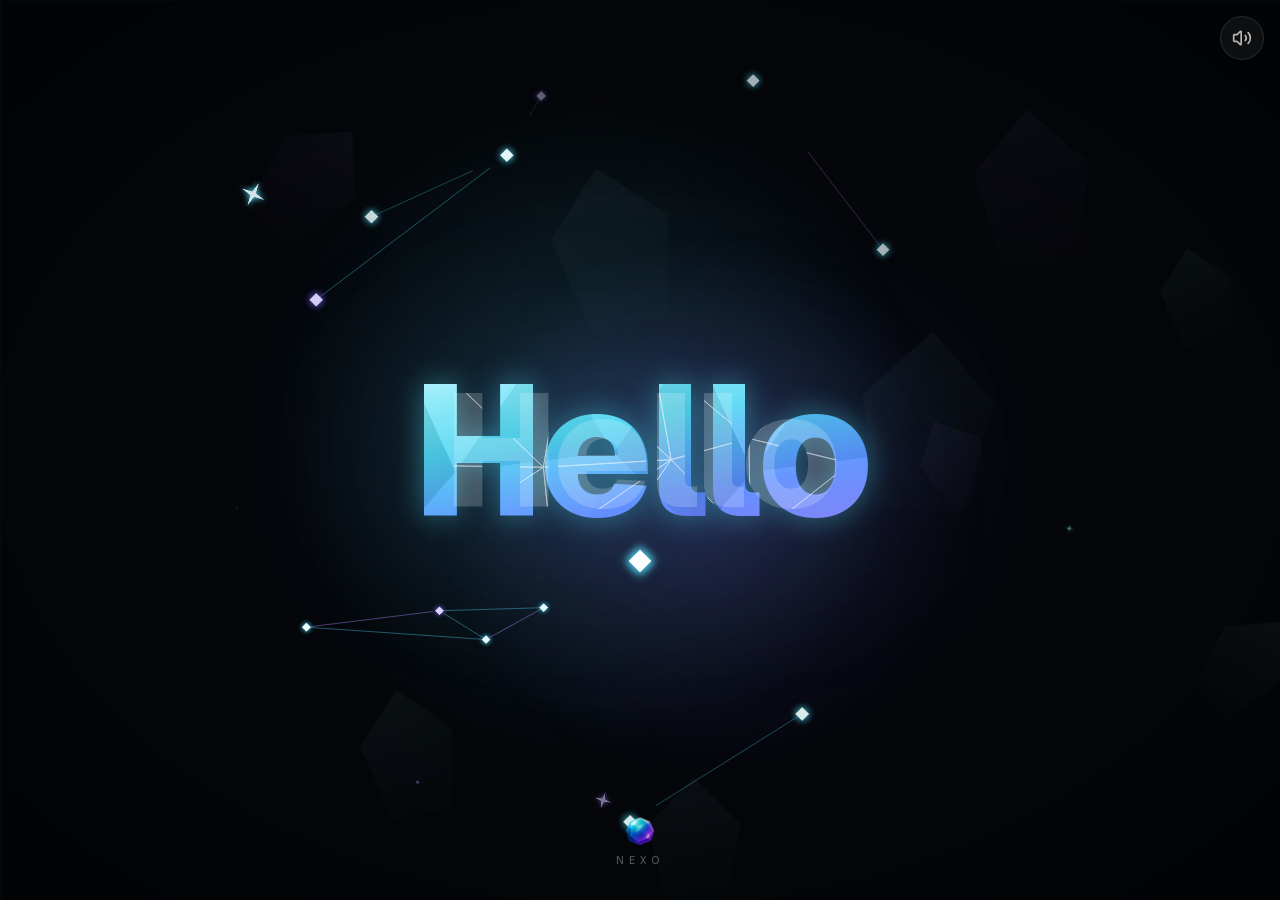
==== commit ba2b654d: "Website 2026-11-22 11:32" ====
--- a/404/index.html
+++ b/404/index.html
@@ -1 +1 @@
-<!DOCTYPE html><html lang="de" class="dark geist_a71539c9-module__T19VSG__variable geist_mono_8d43a2aa-module__8Li5zG__variable caveat_f4b61a99-module__qhs43G__variable h-full antialiased"><head><meta charSet="utf-8"/><meta name="viewport" content="width=device-width, initial-scale=1, viewport-fit=cover"/><link rel="preload" as="image" href="/crystal.png"/><link rel="stylesheet" href="/_next/static/chunks/04khlw2bsgxee.css" data-precedence="next"/><link rel="stylesheet" href="/_next/static/chunks/0vamba2npa4g3.css" data-precedence="next"/><link rel="stylesheet" href="/_next/static/chunks/1_z8bjdv9g41i.css" data-precedence="next"/><link rel="preload" as="script" fetchPriority="low" href="/_next/static/chunks/0rqmg49wirni2.js"/><script src="/_next/static/chunks/2i51e627rllld.js" async=""></script><script src="/_next/static/chunks/13mygkiy-sgj0.js" async=""></script><script src="/_next/static/chunks/1ib4xohwn_uib.js" async=""></script><script src="/_next/static/chunks/turbopack-1xsj3ijd8hkog.js" async=""></script><script src="/_next/static/chunks/2do6d2amrt2at.js" async=""></script><script src="/_next/static/chunks/3tie-uyjdk5lp.js" async=""></script><script src="/_next/static/chunks/31e-6o_vvjimr.js" async=""></script><script src="/_next/static/chunks/0gdm_7kdql0em.js" async=""></script><script src="/_next/static/chunks/3fqjxqosgtgr5.js" async=""></script><script src="/_next/static/chunks/1qppzifzsu4w7.js" async=""></script><script src="/_next/static/chunks/3nl4oasslo-i-.js" async=""></script><script src="/_next/static/chunks/333iidkz19foh.js" async=""></script><script src="/_next/static/chunks/2q7wwedyhcjo-.js" async=""></script><script src="/_next/static/chunks/1rcsd5vnk_sfx.js" async=""></script><script src="/_next/static/chunks/1guqfjhjyr0w4.js" async=""></script><script src="/_next/static/chunks/3259_ziqbqms8.js" async=""></script><meta name="robots" content="noindex"/><meta name="theme-color" content="#0a0a0a"/><meta name="color-scheme" content="dark"/><title>Nexo</title><meta name="description" content="Nexo ist deine kostenlose Schul-App: Stundenplan, Hausaufgaben, Notizen mit Stift, Noten und Planer an einem Ort. Alles bleibt auf deinem Gerät – ohne Konto, ohne Werbung, auch offline."/><meta name="application-name" content="Nexo"/><link rel="manifest" href="/manifest.webmanifest"/><meta name="keywords" content="Schul-App,Stundenplan,Hausaufgaben,Notizen,Noten,Planer,Schule,offline"/><meta name="google-site-verification" content="q62KNZA9tdDv4IZWB9Q8J-BwRxZVMETvucuHafcso_k"/><meta name="google-site-verification" content="Vy8iLFh-w-jxbNN5xSrBkBcuiUnUKpoh8qIJMu3uRIo"/><meta name="mobile-web-app-capable" content="yes"/><meta name="apple-mobile-web-app-title" content="Nexo"/><meta name="apple-mobile-web-app-status-bar-style" content="black-translucent"/><meta property="og:title" content="Nexo"/><meta property="og:description" content="Nexo ist deine kostenlose Schul-App: Stundenplan, Hausaufgaben, Notizen mit Stift, Noten und Planer an einem Ort. Alles bleibt auf deinem Gerät – ohne Konto, ohne Werbung, auch offline."/><meta property="og:url" content="https://nexo-official.github.io/"/><meta property="og:site_name" content="Nexo"/><meta property="og:locale" content="de_DE"/><meta property="og:image" content="https://nexo-official.github.io/icon-512.png"/><meta property="og:image:width" content="512"/><meta property="og:image:height" content="512"/><meta property="og:image:alt" content="Nexo"/><meta property="og:type" content="website"/><meta name="twitter:card" content="summary"/><meta name="twitter:title" content="Nexo"/><meta name="twitter:description" content="Nexo ist deine kostenlose Schul-App: Stundenplan, Hausaufgaben, Notizen mit Stift, Noten und Planer an einem Ort. Alles bleibt auf deinem Gerät – ohne Konto, ohne Werbung, auch offline."/><meta name="twitter:image" content="https://nexo-official.github.io/icon-512.png"/><link rel="icon" href="/icon.png?icon.0kevs3wyk-muc.png" sizes="512x512" type="image/png"/><link rel="apple-touch-icon" href="/apple-icon.png?apple-icon.0-7ggz6d2srgz.png" sizes="180x180" type="image/png"/><meta name="next-size-adjust" content=""/><title>404: This page could not be found.</title><script src="/_next/static/chunks/0cz1d0mv5g_q7.js" noModule=""></script></head><body class="h-full overflow-hidden"><div hidden=""><!--$--><!--/$--></div><div aria-hidden="true" class="nexo-boot"><img src="/crystal.png" alt="" class="nexo-boot-mark" draggable="false"/><span class="nexo-boot-line"></span><span class="nexo-boot-hi"></span></div><script>(self.__next_s=self.__next_s||[]).push([0,{"children":"(function(){try{\nvar d=document.documentElement;\nif(localStorage.getItem(\"nexo:onboarded\")!==\"1\")return;\nvar inst=false||matchMedia(\"(display-mode: standalone)\").matches||navigator.standalone===true;\nif(!inst||sessionStorage.getItem(\"nexo:booted\")){d.setAttribute(\"data-no-boot\",\"\");return;}\nsessionStorage.setItem(\"nexo:booted\",\"1\");\nif(sessionStorage.getItem(\"nexo:greeted\"))return;\nvar p=JSON.parse(localStorage.getItem(\"nexo:profile\")||\"{}\");\nvar n=(p.firstName||\"\").trim();if(!n)return;\nsessionStorage.setItem(\"nexo:greeted\",\"1\");\nvar h={\"de\":{\"m\":\"Guten Morgen, {name}\",\"d\":\"Hallo, {name}\",\"e\":\"Guten Abend, {name}\"},\"en\":{\"m\":\"Good morning, {name}\",\"d\":\"Hi, {name}\",\"e\":\"Good evening, {name}\"},\"fr\":{\"m\":\"Bonjour, {name}\",\"d\":\"Salut, {name}\",\"e\":\"Bonsoir, {name}\"},\"es\":{\"m\":\"Buenos días, {name}\",\"d\":\"Hola, {name}\",\"e\":\"Buenas noches, {name}\"},\"ja\":{\"m\":\"おはよう、{name}\",\"d\":\"こんにちは、{name}\",\"e\":\"こんばんは、{name}\"}};var g=h[localStorage.getItem(\"nexo:locale\")]||h.de;\nvar hr=new Date().getHours();var t=(hr\u003e=5\u0026\u0026hr\u003c11?g.m:hr\u003e=17||hr\u003c5?g.e:g.d).replace(\"{name}\",n);\nd.style.setProperty(\"--boot-hi\",JSON.stringify(t));d.setAttribute(\"data-boot-greet\",\"\");\n}catch(e){}})();","id":"nexo-boot-greet"}])</script><div class="pointer-events-none fixed left-0 top-0 z-50 pl-5 pt-5 sm:pl-8 sm:pt-7"><div class="pointer-events-auto"><div class="relative"><div class="relative transition-[transform,opacity] duration-[450ms] ease-[cubic-bezier(0.22,0.61,0.36,1)]" style="transform:scale(1);transform-origin:top left;opacity:1"><button type="button" aria-label="Menü" data-tour="menu" aria-expanded="false" class="relative flex h-14 items-center rounded-lg outline-none focus-visible:ring-2 focus-visible:ring-ring"><div class="size-14 shrink-0" aria-hidden="true"></div></button><div id="nexo-crystal" aria-hidden="true" class="pointer-events-none absolute left-0 top-0 z-10 will-change-transform" style="width:56px;height:56px;transform:translateX(-6px);transform-origin:0% 0% 0"><img src="/crystal.png" alt="" aria-hidden="true" draggable="false" class="select-none object-contain size-full"/></div><div aria-hidden="true" class="pointer-events-none absolute left-0 top-0 z-10 whitespace-nowrap" style="opacity:0;transform:translateX(66px) translateY(28px)"><span class="block -translate-y-1/2 font-semibold leading-none tracking-tight text-foreground" style="font-size:1.5rem">Workspace</span></div><div aria-hidden="true" class="absolute left-0 top-0 flex flex-col" style="pointer-events:none;visibility:hidden"><div aria-hidden="true" class="pointer-events-none absolute -inset-x-8 -inset-y-4 backdrop-blur-[3px] [mask-image:linear-gradient(to_right,transparent,black_22%,black_78%,transparent),linear-gradient(to_bottom,transparent,black_14%,black_86%,transparent)] [mask-composite:intersect] [-webkit-mask-image:linear-gradient(to_right,transparent,black_22%,black_78%,transparent),linear-gradient(to_bottom,transparent,black_14%,black_86%,transparent)] [-webkit-mask-composite:source-in]" style="opacity:0"></div><button type="button" data-tour="menu-settings" class="group relative flex h-14 items-center gap-3 text-left" style="opacity:0;transform:translateY(-8px)"><span class="relative grid size-11 shrink-0 place-items-center overflow-hidden rounded-full bg-surface-2 text-sm font-semibold text-muted ring-1 ring-border transition-[opacity,color] duration-300 group-hover:text-foreground"></span><span class="text-lg font-semibold tracking-tight text-muted transition-colors group-hover:text-accent">Einstellungen</span></button><button type="button" data-tour="menu-workspace" class="group relative flex h-12 items-center text-left" style="opacity:0;transform:translateY(-8px)"><span class="text-2xl font-semibold tracking-tight transition-colors duration-200 text-muted group-hover:text-accent">Workspace</span></button><button type="button" data-tour="menu-school" class="group relative flex h-12 items-center text-left" style="opacity:0;transform:translateY(-8px)"><span class="text-2xl font-semibold tracking-tight transition-colors duration-200 text-muted group-hover:text-accent">Schule</span></button><button type="button" data-tour="menu-planner" class="group relative flex h-12 items-center text-left" style="opacity:0;transform:translateY(-8px)"><span class="text-2xl font-semibold tracking-tight transition-colors duration-200 text-muted group-hover:text-accent">Planer</span></button><button type="button" data-tour="menu-progress" class="group relative flex h-12 items-center text-left" style="opacity:0;transform:translateY(-8px)"><span class="text-2xl font-semibold tracking-tight transition-colors duration-200 text-muted group-hover:text-accent">Fortschritt</span></button><button type="button" data-tour="menu-nexoAi" class="group relative flex h-12 items-center text-left" style="opacity:0;transform:translateY(-8px)"><span class="text-2xl font-semibold tracking-tight transition-colors duration-200 text-muted group-hover:text-accent">Nexo AI</span><span class="ml-2 self-center text-xs font-medium text-faint">bald</span></button><button type="button" data-tour="menu-community" class="group relative flex h-12 items-center text-left" style="opacity:0;transform:translateY(-8px)"><span class="text-2xl font-semibold tracking-tight transition-colors duration-200 text-muted group-hover:text-accent">Community</span><span class="ml-2 self-center text-xs font-medium text-faint">bald</span></button></div></div></div></div></div><main class="h-full"><div style="font-family:system-ui,&quot;Segoe UI&quot;,Roboto,Helvetica,Arial,sans-serif,&quot;Apple Color Emoji&quot;,&quot;Segoe UI Emoji&quot;;height:100vh;text-align:center;display:flex;flex-direction:column;align-items:center;justify-content:center"><div><style>body{color:#000;background:#fff;margin:0}.next-error-h1{border-right:1px solid rgba(0,0,0,.3)}@media (prefers-color-scheme:dark){body{color:#fff;background:#000}.next-error-h1{border-right:1px solid rgba(255,255,255,.3)}}</style><h1 class="next-error-h1" style="display:inline-block;margin:0 20px 0 0;padding:0 23px 0 0;font-size:24px;font-weight:500;vertical-align:top;line-height:49px">404</h1><div style="display:inline-block"><h2 style="font-size:14px;font-weight:400;line-height:49px;margin:0">This page could not be found.</h2></div></div></div><!--$--><!--/$--></main><div aria-hidden="true" class="pointer-events-none fixed inset-0 z-[180]"></div><script src="/_next/static/chunks/0rqmg49wirni2.js" id="_R_" async=""></script><script>(self.__next_f=self.__next_f||[]).push([0])</script><script>self.__next_f.push([1,"1:\"$Sreact.fragment\"\n2:I[78384,[\"/_next/static/chunks/2do6d2amrt2at.js\",\"/_next/static/chunks/3tie-uyjdk5lp.js\",\"/_next/static/chunks/31e-6o_vvjimr.js\",\"/_next/static/chunks/0gdm_7kdql0em.js\",\"/_next/static/chunks/3fqjxqosgtgr5.js\",\"/_next/static/chunks/1qppzifzsu4w7.js\",\"/_next/static/chunks/3nl4oasslo-i-.js\",\"/_next/static/chunks/333iidkz19foh.js\",\"/_next/static/chunks/2q7wwedyhcjo-.js\",\"/_next/static/chunks/1rcsd5vnk_sfx.js\"],\"BootSplash\"]\n3:I[79520,[\"/_next/static/chunks/2do6d2amrt2at.js\",\"/_next/static/chunks/3tie-uyjdk5lp.js\",\"/_next/static/chunks/31e-6o_vvjimr.js\",\"/_next/static/chunks/0gdm_7kdql0em.js\",\"/_next/static/chunks/3fqjxqosgtgr5.js\",\"/_next/static/chunks/1qppzifzsu4w7.js\",\"/_next/static/chunks/3nl4oasslo-i-.js\",\"/_next/static/chunks/333iidkz19foh.js\",\"/_next/static/chunks/2q7wwedyhcjo-.js\",\"/_next/static/chunks/1rcsd5vnk_sfx.js\"],\"\"]\n5:I[5748,[\"/_next/static/chunks/2do6d2amrt2at.js\",\"/_next/static/chunks/3tie-uyjdk5lp.js\",\"/_next/static/chunks/31e-6o_vvjimr.js\",\"/_next/static/chunks/0gdm_7kdql0em.js\",\"/_next/static/chunks/3fqjxqosgtgr5.js\",\"/_next/static/chunks/1qppzifzsu4w7.js\",\"/_next/static/chunks/3nl4oasslo-i-.js\",\"/_next/static/chunks/333iidkz19foh.js\",\"/_next/static/chunks/2q7wwedyhcjo-.js\",\"/_next/static/chunks/1rcsd5vnk_sfx.js\"],\"MotionSetup\"]\n6:I[59256,[\"/_next/static/chunks/2do6d2amrt2at.js\",\"/_next/static/chunks/3tie-uyjdk5lp.js\",\"/_next/static/chunks/31e-6o_vvjimr.js\",\"/_next/static/chunks/0gdm_7kdql0em.js\",\"/_next/static/chunks/3fqjxqosgtgr5.js\",\"/_next/static/chunks/1qppzifzsu4w7.js\",\"/_next/static/chunks/3nl4oasslo-i-.js\",\"/_next/static/chunks/333iidkz19foh.js\",\"/_next/static/chunks/2q7wwedyhcjo-.js\",\"/_next/static/chunks/1rcsd5vnk_sfx.js\"],\"AppMenu\"]\n7:I[39756,[\"/_next/static/chunks/2do6d2amrt2at.js\",\"/_next/static/chunks/3tie-uyjdk5lp.js\",\"/_next/static/chunks/31e-6o_vvjimr.js\",\"/_next/static/chunks/0gdm_7kdql0em.js\",\"/_next/static/chunks/3fqjxqosgtgr5.js\",\"/_next/static/chunks/1qppzifzsu4w7.js\",\"/_next/static/chunks/3nl4oasslo-i-.js\",\"/_next/static/chunks/333iidkz19foh.js\",\"/_next/static/chunks/2q7wwedyhcjo-.js\",\"/_next/static/chunks/1rcsd5vnk_sfx.js\"],\"default\"]\n8:I[58298,[\"/_next/static/chunks/2do6d2amrt2at.js\",\"/_next/static/chunks/3tie-uyjdk5lp.js\",\"/_next/static/chunks/31e-6o_vvjimr.js\",\"/_next/static/chunks/0gdm_7kdql0em.js\",\"/_next/static/chunks/3fqjxqosgtgr5.js\",\"/_next/static/chunks/1qppzifzsu4w7.js\",\"/_next/static/chunks/3nl4oasslo-i-.js\",\"/_next/static/chunks/333iidkz19foh.js\",\"/_next/static/chunks/2q7wwedyhcjo-.js\",\"/_next/static/chunks/1rcsd5vnk_sfx.js\",\"/_next/static/chunks/1guqfjhjyr0w4.js\"],\"default\"]\n9:I[37457,[\"/_next/static/chunks/2do6d2amrt2at.js\",\"/_next/static/chunks/3tie-uyjdk5lp.js\",\"/_next/static/chunks/31e-6o_vvjimr.js\",\"/_next/static/chunks/0gdm_7kdql0em.js\",\"/_next/static/chunks/3fqjxqosgtgr5.js\",\"/_next/static/chunks/1qppzifzsu4w7.js\",\"/_next/static/chunks/3nl4oasslo-i-.js\",\"/_next/static/chunks/333iidkz19foh.js\",\"/_next/static/chunks/2q7wwedyhcjo-.js\",\"/_next/static/chunks/1rcsd5vnk_sfx.js\"],\"default\"]\n25:I[63491,[\"/_next/static/chunks/2do6d2amrt2at.js\",\"/_next/static/chunks/3tie-uyjdk5lp.js\",\"/_next/static/chunks/31e-6o_vvjimr.js\",\"/_next/static/chunks/0gdm_7kdql0em.js\",\"/_next/static/chunks/3fqjxqosgtgr5.js\",\"/_next/static/chunks/1qppzifzsu4w7.js\",\"/_next/static/chunks/3nl4oasslo-i-.js\",\"/_next/static/chunks/333iidkz19foh.js\",\"/_next/static/chunks/2q7wwedyhcjo-.js\",\"/_next/static/chunks/1rcsd5vnk_sfx.js\",\"/_next/static/chunks/3259_ziqbqms8.js\"],\"default\"]\n:HL[\"/_next/static/chunks/04khlw2bsgxee.css\",\"style\"]\n:HL[\"/_next/static/chunks/0vamba2npa4g3.css\",\"style\"]\n:HL[\"/_next/static/chunks/1_z8bjdv9g41i.css\",\"style\"]\n4:T4b4,(function(){try{\nvar d=document.documentElement;\nif(localStorage.getItem(\"nexo:onboarded\")!==\"1\")return;\nvar inst=false||matchMedia(\"(display-mode: standalone)\").matches||navigator.standalone===true;\nif(!inst||sessionStorage.getItem(\"nexo:booted\")){d.setAttribute(\"data-no-boot\",\"\");return;}\nsessionStorage.setItem(\"nexo:booted\",\"1\");\nif(sessionStorage.getItem(\"nexo:greeted\"))return;\nvar p=JSON.parse(localStorage.getItem(\"nexo:profile\")||\"{}\");\nvar n=(p.firstName||\"\").trim();if(!n)return;\nsessionStorage.setItem(\"nexo:greeted\",\"1\");\nvar h={\"de\":{\"m\":\"Guten Morgen, {name}\",\"d\":\"Hallo, {name}\",\"e\":\"Guten Abend, {name}\"},\"en\":{\"m\":\"Good morning, {name}\",\"d\":\"Hi, {name}\",\"e\":\"Good evening, {name}\"},\"fr\":{\"m\":\"Bonjour, {name}\",\"d\":\"Salut, {name}\",\"e\":\"Bonsoir, {name}\"},\"es\":{\"m\":\"Buenos días, {name}\",\"d\":\"Hola, {name}\",\"e\":\"Buenas noches, {name}\"},\"ja\":{\"m\":\"おはよう、{name}\",\"d\":\"こんにちは、{name}\",\"e\":\"こんばんは、{name}\"}};var g=h[localStorage.getItem(\"nexo:locale\")]||h.de;\nvar hr=new Date().getHours();var t=(hr\u003e=5\u0026\u0026hr\u003c11?g.m:hr\u003e=17||hr\u003c5?g.e:g.d).replace(\"{name}\",n);\nd.style.setProperty(\"--boot-hi\",JSON.stringify(t));d.setAttribute(\"data-boot-greet\",\"\");\n}catch(e){}})();23:X\n0:{\"P\":null,\"c\":[\"\",\"_not-found\",\"\"],\"q\":\"\",\"i\":false,\"f\":[[[\"\",{\"children\":[\"/_not-found\",{\"children\":[\"__PAGE__\",{},\"$undefined\",\"$undefined\",4608]},\"$undefined\",\"$undefined\",4608]},\"$undefined\",\"$undefined\",4624],[[\"$\",\"$1\",\"c\",{\"children\":[[[\"$\",\"link\",\"0\",{\"rel\":\"stylesheet\",\"href\":\"/_next/static/chunks/04khlw2bsgxee.css\",\"precedence\":\"next\",\"crossOrigin\":\"$undefined\",\"nonce\":\"$undefined\"}],[\"$\",\"link\",\"1\",{\"rel\":\"stylesheet\",\"href\":\"/_next/static/chunks/0vamba2npa4g3.css\",\"precedence\":\"next\",\"crossOrigin\":\"$undefined\",\"nonce\":\"$undefined\"}],[\"$\",\"link\",\"2\",{\"rel\":\"stylesheet\",\"href\":\"/_next/static/chunks/1_z8bjdv9g41i.css\",\"precedence\":\"next\",\"crossOrigin\":\"$undefined\",\"nonce\":\"$undefined\"}],[\"$\",\"script\",\"script-0\",{\"src\":\"/_next/static/chunks/2do6d2amrt2at.js\",\"async\":true,\"nonce\":\"$undefined\"}],[\"$\",\"script\",\"script-1\",{\"src\":\"/_next/static/chunks/3tie-uyjdk5lp.js\",\"async\":true,\"nonce\":\"$undefined\"}],[\"$\",\"script\",\"script-2\",{\"src\":\"/_next/static/chunks/31e-6o_vvjimr.js\",\"async\":true,\"nonce\":\"$undefined\"}],[\"$\",\"script\",\"script-3\",{\"src\":\"/_next/static/chunks/0gdm_7kdql0em.js\",\"async\":true,\"nonce\":\"$undefined\"}],[\"$\",\"script\",\"script-4\",{\"src\":\"/_next/static/chunks/3fqjxqosgtgr5.js\",\"async\":true,\"nonce\":\"$undefined\"}],[\"$\",\"script\",\"script-5\",{\"src\":\"/_next/static/chunks/1qppzifzsu4w7.js\",\"async\":true,\"nonce\":\"$undefined\"}],[\"$\",\"script\",\"script-6\",{\"src\":\"/_next/static/chunks/3nl4oasslo-i-.js\",\"async\":true,\"nonce\":\"$undefined\"}],[\"$\",\"script\",\"script-7\",{\"src\":\"/_next/static/chunks/333iidkz19foh.js\",\"async\":true,\"nonce\":\"$undefined\"}],[\"$\",\"script\",\"script-8\",{\"src\":\"/_next/static/chunks/2q7wwedyhcjo-.js\",\"async\":true,\"nonce\":\"$undefined\"}],[\"$\",\"script\",\"script-9\",{\"src\":\"/_next/static/chunks/1rcsd5vnk_sfx.js\",\"async\":true,\"nonce\":\"$undefined\"}]],[\"$\",\"html\",null,{\"lang\":\"de\",\"suppressHydrationWarning\":true,\"className\":\"dark geist_a71539c9-module__T19VSG__variable geist_mono_8d43a2aa-module__8Li5zG__variable caveat_f4b61a99-module__qhs43G__variable h-full antialiased\",\"children\":[\"$\",\"body\",null,{\"className\":\"h-full overflow-hidden\",\"children\":[[\"$\",\"$L2\",null,{}],[\"$\",\"$L3\",null,{\"id\":\"nexo-boot-greet\",\"strategy\":\"beforeInteractive\",\"children\":\"$4\"}],[\"$\",\"$L5\",null,{\"children\":[[\"$\",\"div\",null,{\"className\":\"pointer-events-none fixed left-0 top-0 z-50 pl-5 pt-5 sm:pl-8 sm:pt-7\",\"children\":[\"$\",\"div\",null,{\"className\":\"pointer-events-auto\",\"children\":[\"$\",\"$L6\",null,{}]}]}],[\"$\",\"main\",null,{\"className\":\"h-full\",\"children\":[\"$\",\"$L7\",null,{\"parallelRouterKey\":\"children\",\"error\":\"$8\",\"errorStyles\":[],\"errorScripts\":[[\"$\",\"script\",\"script-0\",{\"src\":\"/_next/static/chunks/1guqfjhjyr0w4.js\",\"async\":true,\"nonce\":\"$undefined\"}]],\"template\":[\"$\",\"$L9\",null,{}],\"templateStyles\":\"$undefined\",\"templateScripts\":\"$undefined\",\"notFound\":[[[\"$\",\"title\",null,{\"children\":\"404: This page could not be found.\"}],[\"$\",\"div\",null,{\"style\":{\"fontFamily\":\"system-ui,\\\"Segoe UI\\\",Roboto,Helvetica,Arial,sans-serif,\\\"Apple Color Emoji\\\",\\\"Segoe UI Emoji\\\"\",\"height\":\"100vh\",\"textAlign\":\"center\",\"display\":\"flex\",\"flexDirection\":\"column\",\"alignItems\":\"center\",\"justifyContent\":\"center\"},\"children\":[\"$\",\"div\",null,{\"children\":[[\"$\",\"style\",null,{\"dangerouslySetInnerHTML\":{\"__html\":\"body{color:#000;background:#fff;margin:0}.next-error-h1{border-right:1px solid rgba(0,0,0,.3)}@media (prefers-color-scheme:dark){body{color:#fff;background:#000}.next-error-h1{border-right:1px solid rgba(255,255,255,.3)}}\"}}],\"$La\",\"$Lb\"]}]}]],[]],\"forbidden\":\"$undefined\",\"unauthorized\":\"$undefined\"}]}],\"$Lc\",\"$Ld\",\"$Le\",\"$Lf\",\"$L10\",\"$L11\",\"$L12\",\"$L13\",\"$L14\",\"$L15\",\"$L16\",\"$L17\",\"$L18\",\"$L19\",\"$L1a\",\"$L1b\",\"$L1c\",\"$L1d\"]}],\"$L1e\",\"$L1f\",\"$L20\"]}]}]]}],{\"children\":[\"$L21\",{\"children\":[\"$L22\",{},null,false,null]},null,false,\"$23\"]},null,false,null],\"$L24\",false]],\"m\":\"$undefined\",\"G\":[\"$25\",[\"$L26\",\"$L27\",\"$L28\"]],\"S\":true,\"h\":null,\"r\":\"$undefined\",\"s\":\"$undefined\",\"a\":\"$undefined\",\"l\":\"$undefined\",\"p\":\"$undefined\",\"d\":\"$undefined\",\"b\":\"jHYdDay9KYHzf77zajJtk\"}\n29:I[42638,[\"/_next/static/chunks/2do6d2amrt2at.js\",\"/_next/static/chunks/3tie-uyjdk5lp.js\",\"/_next/static/chunks/31e-6o_vvjimr.js\",\"/_next/static/chunks/0gdm_7kdql0em.js\",\"/_next/static/chunks/3fqjxqosgtgr5.js\",\"/_next/static/chunks/1qppzifzsu4w7.js\",\"/_next/static/chunks/3nl4oasslo-i-.js\",\"/_next/static/chunks/333iidkz19foh.js\",\"/_next/static/chunks/2q7wwedyhcjo-.js\",\"/_next/static/chunks/1rcsd5vnk_sfx.js\"],\"BackToWorkspace\"]\n2a:I[83826,[\"/_next/static/chunks/2do6d2amrt2at.js\",\"/_next/static/chunks/3tie-uyjdk5lp.js\",\"/_next/static/chunks/31e-6o_vvjimr.js\",\"/_next/static/chunks/0gdm_7kdql0em.js\",\"/_next/static/chunks/3fqjxqosgtgr5.js\",\"/_next/static/chunks/1qppzifzsu4w7.js\",\"/_next/static/chunks/3nl4oasslo-i-.js\",\"/_next/static/chunks/333iidkz19foh.js\",\"/_next/static/chunks/2q7wwedyhcjo-.js\",\"/_next/static/chunks/1rcsd5vnk_sfx.js\"],\"UndoToast\"]\n2b:I[902,[\"/_next/static/chunks/2do6d2amrt2at.js\",\"/_next/static/chunks/3tie-uyjdk5lp.js\",\"/_next/static/chunks/31e-6o_vvjimr.js\",\"/_next/static/chunks/0gdm_7kdql0em.js\",\"/_next/static/chunks/3fqjxqosgtgr5.js\",\"/_next/static/chunks/1qppzifzsu4w7.js\",\"/_next/static/chunks/3nl4oasslo-i-.js\",\"/_next/static/chunks/333iidkz19foh.js\",\"/_next/static/chunks/2q7wwedyhcjo-.js\",\"/_next/static/chunks/1rcsd5vnk_sfx.js\"],\"BackupReminder\"]\n2c:I[54981,[\"/_next/static/chunks/2do6d2amrt2at.js\",\"/_next/static/chunks/3tie-uyjdk5lp.js\",\"/_next/static/chunks/31e-6o_vvjimr.js\",\"/_next/static/chunks/0gdm_7kdql0em.js\",\"/_next/static/chunks/3fqjxqosgtgr5.js\",\"/_next/static/chunks/1qppzifzsu4w7.js\",\"/_next/static/chunks/3nl4oasslo-i-.js\",\"/_next/static/chunks/333iidkz19foh.js\",\"/_next/static/chunks/2q7wwedyhcjo-.js\",\"/_next/static/chunks/1rcsd5vnk_sfx.js\"],\"Onboarding\"]\n2d:I[29766,[\"/_next/static/chunks/2do6d2amrt2at.js\",\"/_next/static/chunks/3tie-uyjdk5lp.js\",\"/_next/static/chunks/31e-6o_vvjimr.js\",\"/_next/static/chunks/0gdm_7kdql0em.js\",\"/_next/static/chunks/3fqjxqosgtgr5.js\",\"/_next/static/chunks/1qppzifzsu4w7.js\",\"/_next/static/chunks/3nl4oasslo-i-.js\",\"/_next/static/chunks/333iidkz19foh.js\",\"/_next/static/chunks/2q7wwedyhcjo-.js\",\"/_next/static/chunks/1rcsd5vnk_sfx.js\"],\"TourOverlay\"]\n2e:I[33392,[\"/_next/static/chunks/2do6d2amrt2at.js\",\"/_next/static/chunks/3tie-uyjdk5lp.js\",\"/_next/static/chunks/31e-6o_vvjimr.js\",\"/_next/static/chunks/0gdm_7kdql0em.js\",\"/_next/static/chunks/3fqjxqosgtgr5.js\",\"/_next/static/chunks/1qppzifzsu4w7.js\",\"/_next/static/chunks/3nl4oasslo-i-.js\",\"/_next/static/chunks/333iidkz19foh.js\",\"/_next/static/chunks/2q7wwedyhcjo-.js\",\"/_next/static/chunks/1rcsd5vnk_sfx.js\"],\"HoverHint\"]\n2f:I[71241,[\"/_next/static/chunks/2do6d2amrt2at.js\",\"/_next/static/chunks/3tie-uyjdk5lp.js\",\"/_next/static/chunks/31e-6o_vvjimr.js\",\"/_next/static/chunks/0gdm_7kdql0em.js\",\"/_next/static/chunks/3fqjxqosgtgr5.js\",\"/_next/static/chunks/1qppzifzsu4w7.js\",\"/_next/static/chunks/3nl4oasslo-i-.js\",\"/_next/static/chunks/333iidkz19foh.js\",\"/_next/static/chunks/2q7wwedyhcjo-.js\",\"/_next/static/chunks/1rcsd5vnk_sfx.js\"],\"CheckBurst\"]\n30:I[97630,[\"/_next/static/chunks/2do6d2amrt2at.js\",\"/_next/static/chunks/3tie-uyjdk5lp.js\",\"/_next/static/chunks/31e-6o_vvjimr.js\",\"/_next/static/chunks/0gdm_7kdql0em.js\",\"/_next/static/chunks/3fqjxqosgtgr5.js\",\"/_next/static/chunks/1qppzifzsu4w7.js\",\"/_next/static/chunks/3nl4oasslo-i-.js\",\"/_next/static/chunks/333iidkz19foh.js\",\"/_next/static/chunks/2q7wwedyhcjo-.js\",\"/_next/static/chunks/1rcsd5vnk_sfx.js\"],\"QuickHomeworkHost\"]\n31:I[26009,[\"/_next/static/chunks/2do6d2amrt2at.js\",\"/_next/static/chunks/3tie-uyjdk5lp.js\",\"/_next/static/chunks/31e-6o_vvjimr.js\",\"/_next/static/chunks/0gdm_7kdql0em.js\",\"/_next/static/chunks/3fqjxqosgtgr5.js\",\"/_next/static/chunks/1qppzifzsu4w7.js\",\"/_next/static/chunks/3nl4oasslo-i-.js\",\"/_next/static/chunks/333iidkz19foh.js\",\"/_next/static/chunks/2q7wwedyhcjo-.js\",\"/_next/static/chunks/1rcsd5vnk_sfx.js\"],\"CommandPalette\"]\n32:I[17892,[\"/_next/static/chunks/2do6d2amrt2at.js\",\"/_next/static/chunks/3tie-uyjdk5lp.js\",\"/_next/static/chunks/31e-6o_vvjimr.js\",\"/_next/static/chunks/0gdm_7kdql0em.js\",\"/_next/static/chunks/3fqjxqosgtgr5.js\",\"/_next/static/chunks/1qppzifzsu4w7.js\",\"/_next/static/chunks/3nl4oasslo-i-.js\",\"/_next/static/chunks/333iidkz19foh.js\",\"/_next/static/chunks/2q7wwedyhcjo-.js\",\"/_next/static/chunks/1rcsd5vnk_sfx.js\"],\"PullToSearch\"]\n33:I[43672,[\"/_next/static/chunks/2do6d2amrt2at.js\",\"/_next/static/chunks/3tie-uyjdk5lp.js\",\"/_next/static/chunks/31e-6o_vvjimr.js\",\"/_next/static/chunks/0gdm_7kdql0em.js\",\"/_next/static/chunks/3fqjxqosgtgr5.js\",\"/_next/static/chunks/1qppzifzsu4w7.js\",\"/_next/static/chunks/3nl4oasslo-i-.js\",\"/_next/static/chunks/333iidkz19foh.js\",\"/_next/static/chunks/2q7wwedyhcjo-.js\",\"/_next/static/chunks/1rcsd5vnk_sfx.js\"],\"ReminderHost\"]\n34:I[23246,[\"/_next/static/chunks/2do6d2amrt2at.js\",\"/_next/static/chunks/3tie-uyjdk5lp.js\",\"/_next/static/chunks/31e-6o_vvjimr.js\",\"/_next/static/chunks/0gdm_7kdql0em.js\",\"/_next/static/chunks/3fqjxqosgtgr5.js\",\"/_next/static/chunks/1qppzifzsu4w7.js\",\"/_next/static/chunks/3nl4oasslo-i-.js\",\"/_next/static/chunks/333iidkz19foh.js\",\"/_next/static/chunks/2q7wwedyhcjo-.js\",\"/_next/static/chunks/1rcsd5vnk_sfx.js\"],\"StudyHost\"]\n35:I[38363,[\"/_next/static/chunks/2do6d2amrt2at.js\",\"/_next/static/chunks/3tie-uyjdk5lp.js\",\"/_next/static/chunks/31e-6o_vvjimr.js\",\"/_next/static/chunks/0gdm_7kdql0em.js\",\"/_next/static/chunks/3fqjxqosgtgr5.js\",\"/_next/static/chunks/1qppzifzsu4w7.js\",\"/_next/static/chunks/3nl4oasslo-i-.js\",\"/_next/static/chunks/333iidkz19foh.js\",\"/_next/static/chunks/2q7wwedyhcjo-.js\",\"/_next/static/chunks/1rcsd5vnk_sfx.js\"],\"TimerHost\"]\n36:I[45813,[\"/_next/static/chunks/2do6d2amrt2at.js\",\"/_next/static/chunks/3tie-uyjdk5lp.js\",\"/_next/static/chunks/31e-6o_vvjimr.js\",\"/_next/static/chunks/0gdm_7kdql0em.js\",\"/_next/static/chunks/3fqjxqosgtgr5.js\",\"/_next/static/chunks/1qppzifzsu4w7.js\",\"/_next/static/chunks/3nl4oasslo-i-.js\",\"/_next/static/chunks/333iidkz19foh.js\",\"/_next/static/chunks/2q7wwedyhcjo-.js\",\"/_next/static/chunks/1rcsd5vnk_sfx.js\"],\"NudgeHost\"]\n37:I[29778,[\"/_next/static/chunks/2do6d2amrt2at.js\",\"/_next/static/chunks/3tie-uyjdk5lp.js\",\"/_next/static/chunks/31e-6o_vvjimr.js\",\"/_next/static/chunks/0gdm_7kdql0em.js\",\"/_next/static/chunks/3fqjxqosgtgr5.js\",\"/_next/static/chunks/1qppzifzsu4w7.js\",\"/_next/static/chunks/3nl4oasslo-i-.js\",\"/_next/static/chunks/333iidkz19foh.js\",\"/_next/static/chunks/2q7wwedyhcjo-.js\",\"/_next/static/chunks/1rcsd5vnk_sfx.js\"],\"ReliabilityHost\"]\n38:I[66452,[\"/_next/static/chunks/2do6d2amrt2at.js\",\"/_next/static/chunks/3tie-uyjdk5lp.js\",\"/_next/static/chunks/31e-6o_vvjimr.js\",\"/_next/static/chunks/0gdm_7kdql0em.js\",\"/_next/static/chunks/3fqjxqosgtgr5.js\",\"/_next/static/chunks/1qppzifzsu4w7.js\",\"/_next/static/chunks/3nl4oasslo-i-.js\",\"/_next/static/chunks/333iidkz19foh.js\",\"/_next/static/chunks/2q7wwedyhcjo-.js\",\"/_next/static/chunks/1rcsd5vnk_sfx.js\"],\"TiltHost\"]\n39:I[72330,[\"/_next/static/chunks/2do6d2amrt2at.js\",\"/_next/static/chunks/3tie-uyjdk5lp.js\",\"/_next/static/chunks/31e-6o_vvjimr.js\",\"/_next/static/chunks/0gdm_7kdql0em.js\",\"/_next/static/chunks/3fqjxqosgtgr5.js\",\"/_next/static/chunks/1qppzifzsu4w7.js\",\"/_next/static/chunks/3nl4oasslo-i-.js\",\"/_next/static/chunks/333iidkz19foh.js\",\"/_next/static/chunks/2q7wwedyhcjo-.js\",\"/_next/static/chunks/1rcsd5vnk_sfx.js\"],\"ProgressHost\"]\n3a:I[54462,[\"/_next/static/chunks/2do6d2amrt2at.js\",\"/_next/static/chunks/3tie-uyjdk5lp.js\",\"/_next/static/chunks/31e-6o_vvjimr.js\",\"/_next/static/chunks/0gdm_7kdql0em.js\",\"/_next/static/chunks/3fqjxqosgtgr5.js\",\"/_next/static/chunks/1qppzifzsu4w7.js\",\"/_next/static/chunks/3nl4oasslo-i-.js\",\"/_next/static/chunks/333iidkz19foh.js\",\"/_next/static/chunks/2q7wwedyhcjo-.js\",\"/_next/static/chunks/1rcsd5vnk_sfx.js\"],\"AppRouteFix\"]\n3b:I[32489,[\"/_next/static/chunks/2do6d2amrt2at.js\",\"/_next/static/chunks/3tie-uyjdk5lp.js\",\"/_next/static/chunks/31e-6o_vvjimr.js\",\"/_next/static/chunks/0gdm_7kdql0em.js\",\"/_next/static/chunks/3fqjxqosgtgr5.js\",\"/_next/static/chunks/1qppzifzsu4w7.js\",\"/_next/static/chunks/3nl4oasslo-i-.js\",\"/_next/static/chunks/333iidkz19foh.js\",\"/_next/static/chunks/2q7wwedyhcjo-.js\",\"/_next/static/chunks/1rcsd5vnk_sfx.js\"],\"PerfGuard\"]\n3c:I[86737,[\"/_next/static/chunks/2do6d2amrt2at.js\",\"/_next/static/chunks/3tie-uyjdk5lp.js\",\"/_next/static/chunks/31e-6o_vvjimr.js\",\"/_next/static/chunks/0gdm_7kdql0em.js\",\"/_next/static/chunks/3fqjxqosgtgr5.js\",\"/_next/static/chunks/1qppzifzsu4w7.js\",\"/_next/static/chunks/3nl4oasslo-i-.js\",\"/_next/static/chunks/333iidkz19foh.js\",\"/_next/static/chunks/2q7wwedyhcjo-.js\",\"/_next/static/chunks/1rcsd5vnk_sfx.js\"],\"Warmup\"]\n3d:I[19280,[\"/_next/static/chunks/2do6d2amrt2at.js\",\"/_next/static/chunks/3tie-uyjdk5lp.js\",\"/_next/static/chunks/31e-6o_vvjimr.js\",\"/_next/static/chunks/0gdm_7kdql0em.js\",\"/_next/static/chunks/3fqjxqosgtgr5.js\",\"/_next/static/chunks/1qppzifzsu4w7.js\",\"/_next/static/chunks/3nl4oasslo-i-.js\",\"/_next/static/chunks/333iidkz19foh.js\",\"/_next/static/chunks/2q7wwedyhcjo-.js\",\"/_next/static/chunks/1rcsd5vnk_sfx.js\"],\"ServiceWorkerRegister\"]\n3e:I[97367,[\"/_next/static/chunks/2do6d2amrt2at.js\",\"/_next/static/chunks/3tie-uyjdk5lp.js\",\"/_next/static/chunks/31e-6o_vvjimr.js\",\"/_next/static/chunks/0gdm_7kdql0em.js\",\"/_next/static/chunks/3fqjxqosgtgr5.js\",\"/_next/static/chunks/1qppzifzsu4w7.js\",\"/_next/static/chunks/3nl4oasslo-i-.js\",\"/_next/static/chunks/333iidkz19foh.js\",\"/_next/static/chunks/2q7wwedyhcjo-.js\",\"/_next/static/chunks/1rcsd5vnk_sfx.js\"],\"OutletBoundary\"]\n3f:\"$Sreact.suspense\"\n41:I[97367,[\"/_next/static/chunks/2do6d2amrt2at.js\",\"/_next/static/chunks/3tie-uyjdk5lp.js\",\"/_next/static/chunks/31e-6o_vvjimr.js\",\"/_next/static/chunks/0gdm_7kdql0em.js\",\"/_next/static/chunks/3fqjxqosgtgr5.js\",\"/_next/static/chunks/1qppzifzsu4w7.js\",\"/_next/static/chunks/3nl4oasslo-i-.js\",\"/_next/static/chunks/333iidkz19foh.js\",\"/_next/static/chunks/2q7wwedyhcjo-.js\",\"/_next/static/chunks/1rcsd5vnk_sfx.js\"],\"ViewportBoundary\"]\n43:I[97367,[\"/_next/static/chunks/2do6d2amrt2at.js\",\"/_next/static/chunks/3tie-uyjdk5lp.js\",\"/_next/static/chunks/31e-6o_vvjimr.js\",\"/_next/static/chunks/0gdm_7kdql0em.js\",\"/_next/static/chunks/3fqjxqosgtgr5.js\",\"/_next/static/chunks/1qppzifzsu4w7.js\",\"/_next/static/chunks/3nl4oasslo-i-.js\",\"/_next/static/chunks/333iidkz19foh.js\",\"/_next/static/chunks/2q7wwedyhcjo-.js\",\"/_next/static/chunks/1rcsd5vnk_sfx.js\"],\"MetadataBoundary\"]\na:[\"$\",\"h1\",null,{\"className\":\"next-error-h1\",\"style\":{\"display\":\"inline-block\",\"margin\":\"0 20px 0 0\",\"padding\":\"0 23px 0 0\",\"fontSize\":24,\"fontWeight\":500,\"verticalAlign\":\"top\",\"lineHeight\":\"49px\"},\"children\":404}]\nb:[\"$\",\"div\",null,{\"style\":{\"display\":\"inline-block\"},\"children\":[\"$\",\"h2\",null,{\"style\":{\"fontSize\":14,\"fontWeight\":400,\"lineHeight\":\"49px\",\"margin\":0},\"children\":\"This page could not be found.\"}]}]\nc:[\"$\",\"$L29\",null,{}]\nd:[\"$\",\"$L2a\",null,{}]\ne:[\"$\",\"$L2b\",null,{}]\nf:[\"$\",\"$L2c\",null,{}]\n10:[\"$\",\"$L2d\",null,{}]\n11:[\"$\",\"$L2e\",null,{}]\n12:[\"$\",\"$L2f\",null,{}]\n13:[\"$\",\"$L30\",null,{}]\n14:[\"$\",\"$L31\",null,{}]\n15:[\"$\",\"$L32\",null,{}]\n16:[\"$\",\"$L33\",null,{}]\n17:[\"$\",\"$L34\",null,{}]\n18:[\"$\",\"$L35\",null,{}]\n19:[\"$\",\"$L36\",null,{}]\n1a:[\"$\",\"$L37\",null,{}]\n1b:[\"$\",\"$L38\",null,{}]\n1c:[\"$\",\"$L39\",null,{}]\n1d:[\"$\",\"$L3a\",null,{}]\n1e:[\"$\",\"$L3b\",null,{}]\n1f:[\"$\",\"$L3c\",null,{}]\n20:[\"$\",\"$L3d\",null,{}]\n21:[\"$\",\"$1\",\"c\",{\"children\":[null,[\"$\",\"$L7\",null,{\"parallelRouterKey\":\"children\",\"error\":\"$undefined\",\"errorStyles\":\"$undefined\",\"errorScripts\":\"$undefined\",\"template\":[\"$\",\"$L9\",null,{}],\"templateStyles\":\"$undefined\",\"templateScripts\":\"$undefined\",\"notFound\":\"$undefined\",\"forbidden\":\"$undefined\",\"unauthorized\":\"$undefined\"}]]}]\n22:[\"$\",\"$1\",\"c\",{\"children\":[[[\"$\",\"title\",null,{\"children\":\"404: This page could not be found.\"}],[\"$\",\"div\",null,{\"style\":\"$0:f:0:1:0:props:children:1:props:children:props:children:2:props:children:1:props:children:props:notFound:0:1:props:style\",\"children\":[\"$\",\"div\",null,{\"children\":[[\"$\",\"style\",null,{\"dangerouslySetInnerHTML\":{\"__html\":\"body{color:#000;background:#fff;margin:0}.next-error-h1{border-right:1px solid rgba(0,0,0,.3)}@media (prefers-color-scheme:dark){body{color:#fff;background:#000}.next-error-h1{border-right:1px solid rgba(255,255,255,.3)}}\"}}],[\"$\",\"h1\",null,{\"className\":\"next-error-h1\",\"style\":\"$a:props:style\",\"children\":404}],[\"$\",\"div\",null,{\"style\":\"$b:props:style\",\"children\":[\"$\",\"h2\",null,{\"style\":\"$b:props:children:props:style\",\"children\":\"This page could not be found.\"}]}]]}]}]],null,[\"$\",\"$L3e\",null,{\"children\":[\"$\",\"$3f\",null,{\"name\":\"Next.MetadataOutlet\",\"children\":\"$@40\"}]}]]}]\n24:[\"$\",\"$1\",\"h\",{\"children\":[[\"$\",\"meta\",null,{\"name\":\"robots\",\"content\":\"noindex\"}],[\"$\",\"$L41\",null,{\"children\":\"$L42\"}],[\"$\",\"div\",null,{\"hidden\":true,\"children\":[\"$\",\"$L43\",null,{\"children\":[\"$\",\"$3f\",null,{\"name\":\"Next.Metadata\",\"children\":\"$L44\"}]}]}],[\"$\",\"meta\",null,{\"name\":\"next-size-adjust\",\"content\":\"\"}]]}]\n26:[\"$\",\"link\",\"0\",{\"rel\":\"stylesheet\",\"href\":\"/_next/static/chunks/04khlw2bsgxee.css\",\"precedence\":\"next\",\"crossOrigin\":\"$undefined\",\"nonce\":\"$undefined\"}]\n27:[\"$\",\"link\",\"1\",{\"rel\":\"stylesheet\",\"href\":\"/_next/static/chunks/0vamba2npa4g3.css\",\"precedence\":\"next\",\"crossOrigin\":\"$undefined\",\"nonce\":\"$undefined\"}]\n28:[\"$\",\"link\",\"2\",{\"rel\":\"stylesheet\",\"href\":\"/_next/static/chunks/1_z8bjdv9g41i.css\",\"precedence\":\"next\",\"crossOrigin\":\"$undefined\",\"nonce\":\"$undefined\"}]\n23:C\n42:[[\"$\",\"meta\",\"0\",{\"charSet\":\"utf-8\"}],[\"$\",\"meta\",\"1\",{\"name\":\"viewport\",\"content\":\"width=device-width, initial-scale=1, viewport-fit=cover\"}],[\"$\",\"meta\",\"2\",{\"name\":\"theme-color\",\"content\":\"#0a0a0a\"}],[\"$\",\"meta\",\"3\",{\"name\":\"color-scheme\",\"content\":\"dark\"}]]\n45:I[27201,[\"/_next/static/chunks/2do6d2amrt2at.js\",\"/_next/static/chunks/3tie-uyjdk5lp.js\",\"/_next/static/chunks/31e-6o_vvjimr.js\",\"/_next/static/chunks/0gdm_7kdql0em.js\",\"/_next/static/chunks/3fqjxqosgtgr5.js\",\"/_next/static/chunks/1qppzifzsu4w7.js\",\"/_next/static/chunks/3nl4oasslo-i-.js\",\"/_next/static/chunks/333iidkz19foh.js\",\"/_next/static/chunks/2q7wwedyhcjo-.js\",\"/_next/static/chunks/1rcsd5vnk_sfx.js\"],\"IconMark\"]\n40:null\n44:[[\"$\",\"title\",\"0\",{\"children\":\"Nexo\"}],[\"$\",\"meta\",\"1\",{\"name\":\"description\",\"content\":\"Nexo ist deine kostenlose Schul-App: Stundenplan, Hausaufgaben, Notizen mit Stift, Noten und Planer an einem Ort. Alles bleibt auf deinem Gerät – ohne Konto, ohne Werbung, auch offline.\"}],[\"$\",\"meta\",\"2\",{\"name\":\"application-name\",\"content\":\"Nexo\"}],[\"$\",\"link\",\"3\",{\"rel\":\"manifest\",\"href\":\"/manifest.webmanifest\",\"crossOrigin\":\"$undefined\"}],[\"$\",\"meta\",\"4\",{\"name\":\"keywords\",\"content\":\"Schul-App,Stundenplan,Hausaufgaben,Notizen,Noten,Planer,Schule,offline\"}],[\"$\",\"meta\",\"5\",{\"name\":\"google-site-verification\",\"content\":\"q62KNZA9tdDv4IZWB9Q8J-BwRxZVMETvucuHafcso_k\"}],[\"$\",\"meta\",\"6\",{\"name\":\"google-site-verification\",\"content\":\"Vy8iLFh-w-jxbNN5xSrBkBcuiUnUKpoh8qIJMu3uRIo\"}],[\"$\",\"meta\",\"7\",{\"name\":\"mobile-web-app-capable\",\"content\":\"yes\"}],[\"$\",\"meta\",\"8\",{\"name\":\"apple-mobile-web-app-title\",\"content\":\"Nexo\"}],[\"$\",\"meta\",\"9\",{\"name\":\"apple-mobile-web-app-status-bar-style\",\"content\":\"black-translucent\"}],[\"$\",\"meta\",\"10\",{\"property\":\"og:title\",\"content\":\"Nexo\"}],[\"$\",\"meta\",\"11\",{\"property\":\"og:description\",\"content\":\"Nexo ist deine kostenlose Schul-App: Stundenplan, Hausaufgaben, Notizen mit Stift, Noten und Planer an einem Ort. Alles bleibt auf deinem Gerät – ohne Konto, ohne Werbung, auch offline.\"}],[\"$\",\"meta\",\"12\",{\"property\":\"og:url\",\"content\":\"https://nexo-official.github.io/\"}],[\"$\",\"meta\",\"13\",{\"property\":\"og:site_name\",\"content\":\"Nexo\"}],[\"$\",\"meta\",\"14\",{\"property\":\"og:locale\",\"content\":\"de_DE\"}],[\"$\",\"meta\",\"15\",{\"property\":\"og:image\",\"content\":\"https://nexo-official.github.io/icon-512.png\"}],[\"$\",\"meta\",\"16\",{\"property\":\"og:image:width\",\"content\":\"512\"}],[\"$\",\"meta\",\"17\",{\"property\":\"og:image:height\",\"content\":\"512\"}],[\"$\",\"meta\",\"18\",{\"property\":\"og:image:alt\",\"content\":\"Nexo\"}],[\"$\",\"meta\",\"19\",{\"property\":\"og:type\",\"content\":\"website\"}],[\"$\",\"meta\",\"20\",{\"name\":\"twitter:card\",\"content\":\"summary\"}],[\"$\",\"meta\",\"21\",{\"name\":\"twitter:title\",\"content\":\"Nexo\"}],[\"$\",\"meta\",\"22\",{\"name\":\"twitter:description\",\"content\":\"Nexo ist deine kostenlose Schul-App: Stundenplan, Hausaufgaben, Notizen mit Stift, Noten und Planer an einem Ort. Alles bleibt auf deinem Gerät – ohne Konto, ohne Werbung, auch offline.\"}],[\"$\",\"meta\",\"23\",{\"name\":\"twitter:image\",\"content\":\"https://nexo-official.github.io/icon-512.png\"}],[\"$\",\"link\",\"24\",{\"rel\":\"icon\",\"href\":\"/icon.png?icon.0kevs3wyk-muc.png\",\"sizes\":\"512x512\",\"type\":\"image/png\"}],[\"$\",\"link\",\"25\",{\"rel\":\"apple-touch-icon\",\"href\":\"/apple-icon.png?apple-icon.0-7ggz6d2srgz.png\",\"sizes\":\"180x180\",\"type\":\"image/png\"}],[\"$\",\"$L45\",\"26\",{}]]\n"])</script></body></html>+<!DOCTYPE html><html lang="de" class="dark geist_a71539c9-module__T19VSG__variable geist_mono_8d43a2aa-module__8Li5zG__variable caveat_f4b61a99-module__qhs43G__variable h-full antialiased"><head><meta charSet="utf-8"/><meta name="viewport" content="width=device-width, initial-scale=1, viewport-fit=cover"/><link rel="preload" as="image" href="/crystal.png"/><link rel="stylesheet" href="/_next/static/chunks/04khlw2bsgxee.css" data-precedence="next"/><link rel="stylesheet" href="/_next/static/chunks/18uikdb6wja9i.css" data-precedence="next"/><link rel="stylesheet" href="/_next/static/chunks/1_z8bjdv9g41i.css" data-precedence="next"/><link rel="preload" as="script" fetchPriority="low" href="/_next/static/chunks/0rqmg49wirni2.js"/><script src="/_next/static/chunks/2i51e627rllld.js" async=""></script><script src="/_next/static/chunks/13mygkiy-sgj0.js" async=""></script><script src="/_next/static/chunks/1ib4xohwn_uib.js" async=""></script><script src="/_next/static/chunks/turbopack-1xsj3ijd8hkog.js" async=""></script><script src="/_next/static/chunks/2uc9e_9ecuros.js" async=""></script><script src="/_next/static/chunks/3tie-uyjdk5lp.js" async=""></script><script src="/_next/static/chunks/333iidkz19foh.js" async=""></script><script src="/_next/static/chunks/0gdm_7kdql0em.js" async=""></script><script src="/_next/static/chunks/3rxwxcda2o2aa.js" async=""></script><script src="/_next/static/chunks/21gkatn-syt3t.js" async=""></script><script src="/_next/static/chunks/3nl4oasslo-i-.js" async=""></script><script src="/_next/static/chunks/3oktc-5a0-7vg.js" async=""></script><script src="/_next/static/chunks/2i873cttck-g4.js" async=""></script><script src="/_next/static/chunks/1rcsd5vnk_sfx.js" async=""></script><script src="/_next/static/chunks/1guqfjhjyr0w4.js" async=""></script><script src="/_next/static/chunks/3259_ziqbqms8.js" async=""></script><meta name="robots" content="noindex"/><meta name="theme-color" content="#0a0a0a"/><meta name="color-scheme" content="dark"/><title>Nexo</title><meta name="description" content="Nexo ist deine kostenlose Schul-App: Stundenplan, Hausaufgaben, Notizen mit Stift, Noten und Planer an einem Ort. Alles bleibt auf deinem Gerät – ohne Konto, ohne Werbung, auch offline."/><meta name="application-name" content="Nexo"/><link rel="manifest" href="/manifest.webmanifest"/><meta name="keywords" content="Schul-App,Stundenplan,Hausaufgaben,Notizen,Noten,Planer,Schule,offline"/><meta name="google-site-verification" content="q62KNZA9tdDv4IZWB9Q8J-BwRxZVMETvucuHafcso_k"/><meta name="google-site-verification" content="Vy8iLFh-w-jxbNN5xSrBkBcuiUnUKpoh8qIJMu3uRIo"/><meta name="mobile-web-app-capable" content="yes"/><meta name="apple-mobile-web-app-title" content="Nexo"/><meta name="apple-mobile-web-app-status-bar-style" content="black-translucent"/><meta property="og:title" content="Nexo"/><meta property="og:description" content="Nexo ist deine kostenlose Schul-App: Stundenplan, Hausaufgaben, Notizen mit Stift, Noten und Planer an einem Ort. Alles bleibt auf deinem Gerät – ohne Konto, ohne Werbung, auch offline."/><meta property="og:url" content="https://nexo-official.github.io/"/><meta property="og:site_name" content="Nexo"/><meta property="og:locale" content="de_DE"/><meta property="og:image" content="https://nexo-official.github.io/icon-512.png"/><meta property="og:image:width" content="512"/><meta property="og:image:height" content="512"/><meta property="og:image:alt" content="Nexo"/><meta property="og:type" content="website"/><meta name="twitter:card" content="summary"/><meta name="twitter:title" content="Nexo"/><meta name="twitter:description" content="Nexo ist deine kostenlose Schul-App: Stundenplan, Hausaufgaben, Notizen mit Stift, Noten und Planer an einem Ort. Alles bleibt auf deinem Gerät – ohne Konto, ohne Werbung, auch offline."/><meta name="twitter:image" content="https://nexo-official.github.io/icon-512.png"/><link rel="icon" href="/icon.png?icon.0kevs3wyk-muc.png" sizes="512x512" type="image/png"/><link rel="apple-touch-icon" href="/apple-icon.png?apple-icon.0-7ggz6d2srgz.png" sizes="180x180" type="image/png"/><meta name="next-size-adjust" content=""/><title>404: This page could not be found.</title><script src="/_next/static/chunks/0cz1d0mv5g_q7.js" noModule=""></script></head><body class="h-full overflow-hidden"><div hidden=""><!--$--><!--/$--></div><div aria-hidden="true" class="nexo-boot"><img src="/crystal.png" alt="" class="nexo-boot-mark" draggable="false"/><span class="nexo-boot-line"></span><span class="nexo-boot-hi"></span></div><script>(self.__next_s=self.__next_s||[]).push([0,{"children":"(function(){try{\nvar d=document.documentElement;\nif(localStorage.getItem(\"nexo:onboarded\")!==\"1\")return;\nvar inst=false||matchMedia(\"(display-mode: standalone)\").matches||navigator.standalone===true;\nif(!inst||sessionStorage.getItem(\"nexo:booted\")){d.setAttribute(\"data-no-boot\",\"\");return;}\nsessionStorage.setItem(\"nexo:booted\",\"1\");\nif(sessionStorage.getItem(\"nexo:greeted\"))return;\nvar p=JSON.parse(localStorage.getItem(\"nexo:profile\")||\"{}\");\nvar n=(p.firstName||\"\").trim();if(!n)return;\nsessionStorage.setItem(\"nexo:greeted\",\"1\");\nvar h={\"de\":{\"m\":\"Guten Morgen, {name}\",\"d\":\"Hallo, {name}\",\"e\":\"Guten Abend, {name}\"},\"en\":{\"m\":\"Good morning, {name}\",\"d\":\"Hi, {name}\",\"e\":\"Good evening, {name}\"},\"fr\":{\"m\":\"Bonjour, {name}\",\"d\":\"Salut, {name}\",\"e\":\"Bonsoir, {name}\"},\"es\":{\"m\":\"Buenos días, {name}\",\"d\":\"Hola, {name}\",\"e\":\"Buenas noches, {name}\"},\"ja\":{\"m\":\"おはよう、{name}\",\"d\":\"こんにちは、{name}\",\"e\":\"こんばんは、{name}\"}};var g=h[localStorage.getItem(\"nexo:locale\")]||h.de;\nvar hr=new Date().getHours();var t=(hr\u003e=5\u0026\u0026hr\u003c11?g.m:hr\u003e=17||hr\u003c5?g.e:g.d).replace(\"{name}\",n);\nd.style.setProperty(\"--boot-hi\",JSON.stringify(t));d.setAttribute(\"data-boot-greet\",\"\");\n}catch(e){}})();","id":"nexo-boot-greet"}])</script><div class="pointer-events-none fixed left-0 top-0 z-50 pl-5 pt-5 sm:pl-8 sm:pt-7"><div class="pointer-events-auto"><div class="relative"><div class="relative transition-[transform,opacity] duration-[450ms] ease-[cubic-bezier(0.22,0.61,0.36,1)]" style="transform:scale(1);transform-origin:top left;opacity:1"><button type="button" aria-label="Menü" data-tour="menu" aria-expanded="false" class="relative flex h-14 items-center rounded-lg outline-none focus-visible:ring-2 focus-visible:ring-ring"><div class="size-14 shrink-0" aria-hidden="true"></div></button><div id="nexo-crystal" aria-hidden="true" class="pointer-events-none absolute left-0 top-0 z-10 will-change-transform" style="width:56px;height:56px;transform:translateX(-6px);transform-origin:0% 0% 0"><img src="/crystal.png" alt="" aria-hidden="true" draggable="false" class="select-none object-contain size-full"/></div><div aria-hidden="true" class="pointer-events-none absolute left-0 top-0 z-10 whitespace-nowrap" style="opacity:0;transform:translateX(66px) translateY(28px)"><span class="block -translate-y-1/2 font-semibold leading-none tracking-tight text-foreground" style="font-size:1.5rem">Workspace</span></div><div aria-hidden="true" class="absolute left-0 top-0 flex flex-col" style="pointer-events:none;visibility:hidden"><div aria-hidden="true" class="pointer-events-none absolute -inset-x-8 -inset-y-4 backdrop-blur-[3px] [mask-image:linear-gradient(to_right,transparent,black_22%,black_78%,transparent),linear-gradient(to_bottom,transparent,black_14%,black_86%,transparent)] [mask-composite:intersect] [-webkit-mask-image:linear-gradient(to_right,transparent,black_22%,black_78%,transparent),linear-gradient(to_bottom,transparent,black_14%,black_86%,transparent)] [-webkit-mask-composite:source-in]" style="opacity:0"></div><button type="button" data-tour="menu-settings" class="group relative flex h-14 items-center gap-3 text-left" style="opacity:0;transform:translateY(-8px)"><span class="relative grid size-11 shrink-0 place-items-center overflow-hidden rounded-full bg-surface-2 text-sm font-semibold text-muted ring-1 ring-border transition-[opacity,color] duration-300 group-hover:text-foreground"></span><span class="text-lg font-semibold tracking-tight text-muted transition-colors group-hover:text-accent">Einstellungen</span></button><button type="button" data-tour="menu-workspace" class="group relative flex h-12 items-center text-left" style="opacity:0;transform:translateY(-8px)"><span class="text-2xl font-semibold tracking-tight transition-colors duration-200 text-muted group-hover:text-accent">Workspace</span></button><button type="button" data-tour="menu-school" class="group relative flex h-12 items-center text-left" style="opacity:0;transform:translateY(-8px)"><span class="text-2xl font-semibold tracking-tight transition-colors duration-200 text-muted group-hover:text-accent">Schule</span></button><button type="button" data-tour="menu-planner" class="group relative flex h-12 items-center text-left" style="opacity:0;transform:translateY(-8px)"><span class="text-2xl font-semibold tracking-tight transition-colors duration-200 text-muted group-hover:text-accent">Planer</span></button><button type="button" data-tour="menu-progress" class="group relative flex h-12 items-center text-left" style="opacity:0;transform:translateY(-8px)"><span class="text-2xl font-semibold tracking-tight transition-colors duration-200 text-muted group-hover:text-accent">Fortschritt</span></button><button type="button" data-tour="menu-nexoAi" class="group relative flex h-12 items-center text-left" style="opacity:0;transform:translateY(-8px)"><span class="text-2xl font-semibold tracking-tight transition-colors duration-200 text-muted group-hover:text-accent">Nexo AI</span><span class="ml-2 self-center text-xs font-medium text-faint">bald</span></button><button type="button" data-tour="menu-community" class="group relative flex h-12 items-center text-left" style="opacity:0;transform:translateY(-8px)"><span class="text-2xl font-semibold tracking-tight transition-colors duration-200 text-muted group-hover:text-accent">Community</span><span class="ml-2 self-center text-xs font-medium text-faint">bald</span></button></div></div></div></div></div><main class="h-full"><div style="font-family:system-ui,&quot;Segoe UI&quot;,Roboto,Helvetica,Arial,sans-serif,&quot;Apple Color Emoji&quot;,&quot;Segoe UI Emoji&quot;;height:100vh;text-align:center;display:flex;flex-direction:column;align-items:center;justify-content:center"><div><style>body{color:#000;background:#fff;margin:0}.next-error-h1{border-right:1px solid rgba(0,0,0,.3)}@media (prefers-color-scheme:dark){body{color:#fff;background:#000}.next-error-h1{border-right:1px solid rgba(255,255,255,.3)}}</style><h1 class="next-error-h1" style="display:inline-block;margin:0 20px 0 0;padding:0 23px 0 0;font-size:24px;font-weight:500;vertical-align:top;line-height:49px">404</h1><div style="display:inline-block"><h2 style="font-size:14px;font-weight:400;line-height:49px;margin:0">This page could not be found.</h2></div></div></div><!--$--><!--/$--></main><div aria-hidden="true" class="pointer-events-none fixed inset-0 z-[180]"></div><script src="/_next/static/chunks/0rqmg49wirni2.js" id="_R_" async=""></script><script>(self.__next_f=self.__next_f||[]).push([0])</script><script>self.__next_f.push([1,"1:\"$Sreact.fragment\"\n2:I[78384,[\"/_next/static/chunks/2uc9e_9ecuros.js\",\"/_next/static/chunks/3tie-uyjdk5lp.js\",\"/_next/static/chunks/333iidkz19foh.js\",\"/_next/static/chunks/0gdm_7kdql0em.js\",\"/_next/static/chunks/3rxwxcda2o2aa.js\",\"/_next/static/chunks/21gkatn-syt3t.js\",\"/_next/static/chunks/3nl4oasslo-i-.js\",\"/_next/static/chunks/3oktc-5a0-7vg.js\",\"/_next/static/chunks/2i873cttck-g4.js\",\"/_next/static/chunks/1rcsd5vnk_sfx.js\"],\"BootSplash\"]\n3:I[79520,[\"/_next/static/chunks/2uc9e_9ecuros.js\",\"/_next/static/chunks/3tie-uyjdk5lp.js\",\"/_next/static/chunks/333iidkz19foh.js\",\"/_next/static/chunks/0gdm_7kdql0em.js\",\"/_next/static/chunks/3rxwxcda2o2aa.js\",\"/_next/static/chunks/21gkatn-syt3t.js\",\"/_next/static/chunks/3nl4oasslo-i-.js\",\"/_next/static/chunks/3oktc-5a0-7vg.js\",\"/_next/static/chunks/2i873cttck-g4.js\",\"/_next/static/chunks/1rcsd5vnk_sfx.js\"],\"\"]\n5:I[5748,[\"/_next/static/chunks/2uc9e_9ecuros.js\",\"/_next/static/chunks/3tie-uyjdk5lp.js\",\"/_next/static/chunks/333iidkz19foh.js\",\"/_next/static/chunks/0gdm_7kdql0em.js\",\"/_next/static/chunks/3rxwxcda2o2aa.js\",\"/_next/static/chunks/21gkatn-syt3t.js\",\"/_next/static/chunks/3nl4oasslo-i-.js\",\"/_next/static/chunks/3oktc-5a0-7vg.js\",\"/_next/static/chunks/2i873cttck-g4.js\",\"/_next/static/chunks/1rcsd5vnk_sfx.js\"],\"MotionSetup\"]\n6:I[59256,[\"/_next/static/chunks/2uc9e_9ecuros.js\",\"/_next/static/chunks/3tie-uyjdk5lp.js\",\"/_next/static/chunks/333iidkz19foh.js\",\"/_next/static/chunks/0gdm_7kdql0em.js\",\"/_next/static/chunks/3rxwxcda2o2aa.js\",\"/_next/static/chunks/21gkatn-syt3t.js\",\"/_next/static/chunks/3nl4oasslo-i-.js\",\"/_next/static/chunks/3oktc-5a0-7vg.js\",\"/_next/static/chunks/2i873cttck-g4.js\",\"/_next/static/chunks/1rcsd5vnk_sfx.js\"],\"AppMenu\"]\n7:I[39756,[\"/_next/static/chunks/2uc9e_9ecuros.js\",\"/_next/static/chunks/3tie-uyjdk5lp.js\",\"/_next/static/chunks/333iidkz19foh.js\",\"/_next/static/chunks/0gdm_7kdql0em.js\",\"/_next/static/chunks/3rxwxcda2o2aa.js\",\"/_next/static/chunks/21gkatn-syt3t.js\",\"/_next/static/chunks/3nl4oasslo-i-.js\",\"/_next/static/chunks/3oktc-5a0-7vg.js\",\"/_next/static/chunks/2i873cttck-g4.js\",\"/_next/static/chunks/1rcsd5vnk_sfx.js\"],\"default\"]\n8:I[58298,[\"/_next/static/chunks/2uc9e_9ecuros.js\",\"/_next/static/chunks/3tie-uyjdk5lp.js\",\"/_next/static/chunks/333iidkz19foh.js\",\"/_next/static/chunks/0gdm_7kdql0em.js\",\"/_next/static/chunks/3rxwxcda2o2aa.js\",\"/_next/static/chunks/21gkatn-syt3t.js\",\"/_next/static/chunks/3nl4oasslo-i-.js\",\"/_next/static/chunks/3oktc-5a0-7vg.js\",\"/_next/static/chunks/2i873cttck-g4.js\",\"/_next/static/chunks/1rcsd5vnk_sfx.js\",\"/_next/static/chunks/1guqfjhjyr0w4.js\"],\"default\"]\n9:I[37457,[\"/_next/static/chunks/2uc9e_9ecuros.js\",\"/_next/static/chunks/3tie-uyjdk5lp.js\",\"/_next/static/chunks/333iidkz19foh.js\",\"/_next/static/chunks/0gdm_7kdql0em.js\",\"/_next/static/chunks/3rxwxcda2o2aa.js\",\"/_next/static/chunks/21gkatn-syt3t.js\",\"/_next/static/chunks/3nl4oasslo-i-.js\",\"/_next/static/chunks/3oktc-5a0-7vg.js\",\"/_next/static/chunks/2i873cttck-g4.js\",\"/_next/static/chunks/1rcsd5vnk_sfx.js\"],\"default\"]\n26:I[63491,[\"/_next/static/chunks/2uc9e_9ecuros.js\",\"/_next/static/chunks/3tie-uyjdk5lp.js\",\"/_next/static/chunks/333iidkz19foh.js\",\"/_next/static/chunks/0gdm_7kdql0em.js\",\"/_next/static/chunks/3rxwxcda2o2aa.js\",\"/_next/static/chunks/21gkatn-syt3t.js\",\"/_next/static/chunks/3nl4oasslo-i-.js\",\"/_next/static/chunks/3oktc-5a0-7vg.js\",\"/_next/static/chunks/2i873cttck-g4.js\",\"/_next/static/chunks/1rcsd5vnk_sfx.js\",\"/_next/static/chunks/3259_ziqbqms8.js\"],\"default\"]\n:HL[\"/_next/static/chunks/04khlw2bsgxee.css\",\"style\"]\n:HL[\"/_next/static/chunks/18uikdb6wja9i.css\",\"style\"]\n:HL[\"/_next/static/chunks/1_z8bjdv9g41i.css\",\"style\"]\n4:T4b4,(function(){try{\nvar d=document.documentElement;\nif(localStorage.getItem(\"nexo:onboarded\")!==\"1\")return;\nvar inst=false||matchMedia(\"(display-mode: standalone)\").matches||navigator.standalone===true;\nif(!inst||sessionStorage.getItem(\"nexo:booted\")){d.setAttribute(\"data-no-boot\",\"\");return;}\nsessionStorage.setItem(\"nexo:booted\",\"1\");\nif(sessionStorage.getItem(\"nexo:greeted\"))return;\nvar p=JSON.parse(localStorage.getItem(\"nexo:profile\")||\"{}\");\nvar n=(p.firstName||\"\").trim();if(!n)return;\nsessionStorage.setItem(\"nexo:greeted\",\"1\");\nvar h={\"de\":{\"m\":\"Guten Morgen, {name}\",\"d\":\"Hallo, {name}\",\"e\":\"Guten Abend, {name}\"},\"en\":{\"m\":\"Good morning, {name}\",\"d\":\"Hi, {name}\",\"e\":\"Good evening, {name}\"},\"fr\":{\"m\":\"Bonjour, {name}\",\"d\":\"Salut, {name}\",\"e\":\"Bonsoir, {name}\"},\"es\":{\"m\":\"Buenos días, {name}\",\"d\":\"Hola, {name}\",\"e\":\"Buenas noches, {name}\"},\"ja\":{\"m\":\"おはよう、{name}\",\"d\":\"こんにちは、{name}\",\"e\":\"こんばんは、{name}\"}};var g=h[localStorage.getItem(\"nexo:locale\")]||h.de;\nvar hr=new Date().getHours();var t=(hr\u003e=5\u0026\u0026hr\u003c11?g.m:hr\u003e=17||hr\u003c5?g.e:g.d).replace(\"{name}\",n);\nd.style.setProperty(\"--boot-hi\",JSON.stringify(t));d.setAttribute(\"data-boot-greet\",\"\");\n}catch(e){}})();24:X\n0:{\"P\":null,\"c\":[\"\",\"_not-found\",\"\"],\"q\":\"\",\"i\":false,\"f\":[[[\"\",{\"children\":[\"/_not-found\",{\"children\":[\"__PAGE__\",{},\"$undefined\",\"$undefined\",4608]},\"$undefined\",\"$undefined\",4608]},\"$undefined\",\"$undefined\",4624],[[\"$\",\"$1\",\"c\",{\"children\":[[[\"$\",\"link\",\"0\",{\"rel\":\"stylesheet\",\"href\":\"/_next/static/chunks/04khlw2bsgxee.css\",\"precedence\":\"next\",\"crossOrigin\":\"$undefined\",\"nonce\":\"$undefined\"}],[\"$\",\"link\",\"1\",{\"rel\":\"stylesheet\",\"href\":\"/_next/static/chunks/18uikdb6wja9i.css\",\"precedence\":\"next\",\"crossOrigin\":\"$undefined\",\"nonce\":\"$undefined\"}],[\"$\",\"link\",\"2\",{\"rel\":\"stylesheet\",\"href\":\"/_next/static/chunks/1_z8bjdv9g41i.css\",\"precedence\":\"next\",\"crossOrigin\":\"$undefined\",\"nonce\":\"$undefined\"}],[\"$\",\"script\",\"script-0\",{\"src\":\"/_next/static/chunks/2uc9e_9ecuros.js\",\"async\":true,\"nonce\":\"$undefined\"}],[\"$\",\"script\",\"script-1\",{\"src\":\"/_next/static/chunks/3tie-uyjdk5lp.js\",\"async\":true,\"nonce\":\"$undefined\"}],[\"$\",\"script\",\"script-2\",{\"src\":\"/_next/static/chunks/333iidkz19foh.js\",\"async\":true,\"nonce\":\"$undefined\"}],[\"$\",\"script\",\"script-3\",{\"src\":\"/_next/static/chunks/0gdm_7kdql0em.js\",\"async\":true,\"nonce\":\"$undefined\"}],[\"$\",\"script\",\"script-4\",{\"src\":\"/_next/static/chunks/3rxwxcda2o2aa.js\",\"async\":true,\"nonce\":\"$undefined\"}],[\"$\",\"script\",\"script-5\",{\"src\":\"/_next/static/chunks/21gkatn-syt3t.js\",\"async\":true,\"nonce\":\"$undefined\"}],[\"$\",\"script\",\"script-6\",{\"src\":\"/_next/static/chunks/3nl4oasslo-i-.js\",\"async\":true,\"nonce\":\"$undefined\"}],[\"$\",\"script\",\"script-7\",{\"src\":\"/_next/static/chunks/3oktc-5a0-7vg.js\",\"async\":true,\"nonce\":\"$undefined\"}],[\"$\",\"script\",\"script-8\",{\"src\":\"/_next/static/chunks/2i873cttck-g4.js\",\"async\":true,\"nonce\":\"$undefined\"}],[\"$\",\"script\",\"script-9\",{\"src\":\"/_next/static/chunks/1rcsd5vnk_sfx.js\",\"async\":true,\"nonce\":\"$undefined\"}]],[\"$\",\"html\",null,{\"lang\":\"de\",\"suppressHydrationWarning\":true,\"className\":\"dark geist_a71539c9-module__T19VSG__variable geist_mono_8d43a2aa-module__8Li5zG__variable caveat_f4b61a99-module__qhs43G__variable h-full antialiased\",\"children\":[\"$\",\"body\",null,{\"className\":\"h-full overflow-hidden\",\"children\":[[\"$\",\"$L2\",null,{}],[\"$\",\"$L3\",null,{\"id\":\"nexo-boot-greet\",\"strategy\":\"beforeInteractive\",\"children\":\"$4\"}],[\"$\",\"$L5\",null,{\"children\":[[\"$\",\"div\",null,{\"className\":\"pointer-events-none fixed left-0 top-0 z-50 pl-5 pt-5 sm:pl-8 sm:pt-7\",\"children\":[\"$\",\"div\",null,{\"className\":\"pointer-events-auto\",\"children\":[\"$\",\"$L6\",null,{}]}]}],[\"$\",\"main\",null,{\"className\":\"h-full\",\"children\":[\"$\",\"$L7\",null,{\"parallelRouterKey\":\"children\",\"error\":\"$8\",\"errorStyles\":[],\"errorScripts\":[[\"$\",\"script\",\"script-0\",{\"src\":\"/_next/static/chunks/1guqfjhjyr0w4.js\",\"async\":true,\"nonce\":\"$undefined\"}]],\"template\":[\"$\",\"$L9\",null,{}],\"templateStyles\":\"$undefined\",\"templateScripts\":\"$undefined\",\"notFound\":[[[\"$\",\"title\",null,{\"children\":\"404: This page could not be found.\"}],[\"$\",\"div\",null,{\"style\":{\"fontFamily\":\"system-ui,\\\"Segoe UI\\\",Roboto,Helvetica,Arial,sans-serif,\\\"Apple Color Emoji\\\",\\\"Segoe UI Emoji\\\"\",\"height\":\"100vh\",\"textAlign\":\"center\",\"display\":\"flex\",\"flexDirection\":\"column\",\"alignItems\":\"center\",\"justifyContent\":\"center\"},\"children\":[\"$\",\"div\",null,{\"children\":[[\"$\",\"style\",null,{\"dangerouslySetInnerHTML\":{\"__html\":\"body{color:#000;background:#fff;margin:0}.next-error-h1{border-right:1px solid rgba(0,0,0,.3)}@media (prefers-color-scheme:dark){body{color:#fff;background:#000}.next-error-h1{border-right:1px solid rgba(255,255,255,.3)}}\"}}],\"$La\",\"$Lb\"]}]}]],[]],\"forbidden\":\"$undefined\",\"unauthorized\":\"$undefined\"}]}],\"$Lc\",\"$Ld\",\"$Le\",\"$Lf\",\"$L10\",\"$L11\",\"$L12\",\"$L13\",\"$L14\",\"$L15\",\"$L16\",\"$L17\",\"$L18\",\"$L19\",\"$L1a\",\"$L1b\",\"$L1c\",\"$L1d\",\"$L1e\"]}],\"$L1f\",\"$L20\",\"$L21\"]}]}]]}],{\"children\":[\"$L22\",{\"children\":[\"$L23\",{},null,false,null]},null,false,\"$24\"]},null,false,null],\"$L25\",false]],\"m\":\"$undefined\",\"G\":[\"$26\",[\"$L27\",\"$L28\",\"$L29\"]],\"S\":true,\"h\":null,\"r\":\"$undefined\",\"s\":\"$undefined\",\"a\":\"$undefined\",\"l\":\"$undefined\",\"p\":\"$undefined\",\"d\":\"$undefined\",\"b\":\"VzhujhoLxcGmxuNbGzMb0\"}\n2a:I[42638,[\"/_next/static/chunks/2uc9e_9ecuros.js\",\"/_next/static/chunks/3tie-uyjdk5lp.js\",\"/_next/static/chunks/333iidkz19foh.js\",\"/_next/static/chunks/0gdm_7kdql0em.js\",\"/_next/static/chunks/3rxwxcda2o2aa.js\",\"/_next/static/chunks/21gkatn-syt3t.js\",\"/_next/static/chunks/3nl4oasslo-i-.js\",\"/_next/static/chunks/3oktc-5a0-7vg.js\",\"/_next/static/chunks/2i873cttck-g4.js\",\"/_next/static/chunks/1rcsd5vnk_sfx.js\"],\"BackToWorkspace\"]\n2b:I[83826,[\"/_next/static/chunks/2uc9e_9ecuros.js\",\"/_next/static/chunks/3tie-uyjdk5lp.js\",\"/_next/static/chunks/333iidkz19foh.js\",\"/_next/static/chunks/0gdm_7kdql0em.js\",\"/_next/static/chunks/3rxwxcda2o2aa.js\",\"/_next/static/chunks/21gkatn-syt3t.js\",\"/_next/static/chunks/3nl4oasslo-i-.js\",\"/_next/static/chunks/3oktc-5a0-7vg.js\",\"/_next/static/chunks/2i873cttck-g4.js\",\"/_next/static/chunks/1rcsd5vnk_sfx.js\"],\"UndoToast\"]\n2c:I[902,[\"/_next/static/chunks/2uc9e_9ecuros.js\",\"/_next/static/chunks/3tie-uyjdk5lp.js\",\"/_next/static/chunks/333iidkz19foh.js\",\"/_next/static/chunks/0gdm_7kdql0em.js\",\"/_next/static/chunks/3rxwxcda2o2aa.js\",\"/_next/static/chunks/21gkatn-syt3t.js\",\"/_next/static/chunks/3nl4oasslo-i-.js\",\"/_next/static/chunks/3oktc-5a0-7vg.js\",\"/_next/static/chunks/2i873cttck-g4.js\",\"/_next/static/chunks/1rcsd5vnk_sfx.js\"],\"BackupReminder\"]\n2d:I[54981,[\"/_next/static/chunks/2uc9e_9ecuros.js\",\"/_next/static/chunks/3tie-uyjdk5lp.js\",\"/_next/static/chunks/333iidkz19foh.js\",\"/_next/static/chunks/0gdm_7kdql0em.js\",\"/_next/static/chunks/3rxwxcda2o2aa.js\",\"/_next/static/chunks/21gkatn-syt3t.js\",\"/_next/static/chunks/3nl4oasslo-i-.js\",\"/_next/static/chunks/3oktc-5a0-7vg.js\",\"/_next/static/chunks/2i873cttck-g4.js\",\"/_next/static/chunks/1rcsd5vnk_sfx.js\"],\"Onboarding\"]\n2e:I[29766,[\"/_next/static/chunks/2uc9e_9ecuros.js\",\"/_next/static/chunks/3tie-uyjdk5lp.js\",\"/_next/static/chunks/333iidkz19foh.js\",\"/_next/static/chunks/0gdm_7kdql0em.js\",\"/_next/static/chunks/3rxwxcda2o2aa.js\",\"/_next/static/chunks/21gkatn-syt3t.js\",\"/_next/static/chunks/3nl4oasslo-i-.js\",\"/_next/static/chunks/3oktc-5a0-7vg.js\",\"/_next/static/chunks/2i873cttck-g4.js\",\"/_next/static/chunks/1rcsd5vnk_sfx.js\"],\"TourOverlay\"]\n2f:I[33392,[\"/_next/static/chunks/2uc9e_9ecuros.js\",\"/_next/static/chunks/3tie-uyjdk5lp.js\",\"/_next/static/chunks/333iidkz19foh.js\",\"/_next/static/chunks/0gdm_7kdql0em.js\",\"/_next/static/chunks/3rxwxcda2o2aa.js\",\"/_next/static/chunks/21gkatn-syt3t.js\",\"/_next/static/chunks/3nl4oasslo-i-.js\",\"/_next/static/chunks/3oktc-5a0-7vg.js\",\"/_next/static/chunks/2i873cttck-g4.js\",\"/_next/static/chunks/1rcsd5vnk_sfx.js\"],\"HoverHint\"]\n30:I[83347,[\"/_next/static/chunks/2uc9e_9ecuros.js\",\"/_next/static/chunks/3tie-uyjdk5lp.js\",\"/_next/static/chunks/333iidkz19foh.js\",\"/_next/static/chunks/0gdm_7kdql0em.js\",\"/_next/static/chunks/3rxwxcda2o2aa.js\",\"/_next/static/chunks/21gkatn-syt3t.js\",\"/_next/static/chunks/3nl4oasslo-i-.js\",\"/_next/static/chunks/3oktc-5a0-7vg.js\",\"/_next/static/chunks/2i873cttck-g4.js\",\"/_next/static/chunks/1rcsd5vnk_sfx.js\"],\"PenHover\"]\n31:I[71241,[\"/_next/static/chunks/2uc9e_9ecuros.js\",\"/_next/static/chunks/3tie-uyjdk5lp.js\",\"/_next/static/chunks/333iidkz19foh.js\",\"/_next/static/chunks/0gdm_7kdql0em.js\",\"/_next/static/chunks/3rxwxcda2o2aa.js\",\"/_next/static/chunks/21gkatn-syt3t.js\",\"/_next/static/chunks/3nl4oasslo-i-.js\",\"/_next/static/chunks/3oktc-5a0-7vg.js\",\"/_next/static/chunks/2i873cttck-g4.js\",\"/_next/static/chunks/1rcsd5vnk_sfx.js\"],\"CheckBurst\"]\n32:I[97630,[\"/_next/static/chunks/2uc9e_9ecuros.js\",\"/_next/static/chunks/3tie-uyjdk5lp.js\",\"/_next/static/chunks/333iidkz19foh.js\",\"/_next/static/chunks/0gdm_7kdql0em.js\",\"/_next/static/chunks/3rxwxcda2o2aa.js\",\"/_next/static/chunks/21gkatn-syt3t.js\",\"/_next/static/chunks/3nl4oasslo-i-.js\",\"/_next/static/chunks/3oktc-5a0-7vg.js\",\"/_next/static/chunks/2i873cttck-g4.js\",\"/_next/static/chunks/1rcsd5vnk_sfx.js\"],\"QuickHomeworkHost\"]\n33:I[26009,[\"/_next/static/chunks/2uc9e_9ecuros.js\",\"/_next/static/chunks/3tie-uyjdk5lp.js\",\"/_next/static/chunks/333iidkz19foh.js\",\"/_next/static/chunks/0gdm_7kdql0em.js\",\"/_next/static/chunks/3rxwxcda2o2aa.js\",\"/_next/static/chunks/21gkatn-syt3t.js\",\"/_next/static/chunks/3nl4oasslo-i-.js\",\"/_next/static/chunks/3oktc-5a0-7vg.js\",\"/_next/static/chunks/2i873cttck-g4.js\",\"/_next/static/chunks/1rcsd5vnk_sfx.js\"],\"CommandPalette\"]\n34:I[17892,[\"/_next/static/chunks/2uc9e_9ecuros.js\",\"/_next/static/chunks/3tie-uyjdk5lp.js\",\"/_next/static/chunks/333iidkz19foh.js\",\"/_next/static/chunks/0gdm_7kdql0em.js\",\"/_next/static/chunks/3rxwxcda2o2aa.js\",\"/_next/static/chunks/21gkatn-syt3t.js\",\"/_next/static/chunks/3nl4oasslo-i-.js\",\"/_next/static/chunks/3oktc-5a0-7vg.js\",\"/_next/static/chunks/2i873cttck-g4.js\",\"/_next/static/chunks/1rcsd5vnk_sfx.js\"],\"PullToSearch\"]\n35:I[43672,[\"/_next/static/chunks/2uc9e_9ecuros.js\",\"/_next/static/chunks/3tie-uyjdk5lp.js\",\"/_next/static/chunks/333iidkz19foh.js\",\"/_next/static/chunks/0gdm_7kdql0em.js\",\"/_next/static/chunks/3rxwxcda2o2aa.js\",\"/_next/static/chunks/21gkatn-syt3t.js\",\"/_next/static/chunks/3nl4oasslo-i-.js\",\"/_next/static/chunks/3oktc-5a0-7vg.js\",\"/_next/static/chunks/2i873cttck-g4.js\",\"/_next/static/chunks/1rcsd5vnk_sfx.js\"],\"ReminderHost\"]\n36:I[23246,[\"/_next/static/chunks/2uc9e_9ecuros.js\",\"/_next/static/chunks/3tie-uyjdk5lp.js\",\"/_next/static/chunks/333iidkz19foh.js\",\"/_next/static/chunks/0gdm_7kdql0em.js\",\"/_next/static/chunks/3rxwxcda2o2aa.js\",\"/_next/static/chunks/21gkatn-syt3t.js\",\"/_next/static/chunks/3nl4oasslo-i-.js\",\"/_next/static/chunks/3oktc-5a0-7vg.js\",\"/_next/static/chunks/2i873cttck-g4.js\",\"/_next/static/chunks/1rcsd5vnk_sfx.js\"],\"StudyHost\"]\n37:I[38363,[\"/_next/static/chunks/2uc9e_9ecuros.js\",\"/_next/static/chunks/3tie-uyjdk5lp.js\",\"/_next/static/chunks/333iidkz19foh.js\",\"/_next/static/chunks/0gdm_7kdql0em.js\",\"/_next/static/chunks/3rxwxcda2o2aa.js\",\"/_next/static/chunks/21gkatn-syt3t.js\",\"/_next/static/chunks/3nl4oasslo-i-.js\",\"/_next/static/chunks/3oktc-5a0-7vg.js\",\"/_next/static/chunks/2i873cttck-g4.js\",\"/_next/static/chunks/1rcsd5vnk_sfx.js\"],\"TimerHost\"]\n38:I[45813,[\"/_next/static/chunks/2uc9e_9ecuros.js\",\"/_next/static/chunks/3tie-uyjdk5lp.js\",\"/_next/static/chunks/333iidkz19foh.js\",\"/_next/static/chunks/0gdm_7kdql0em.js\",\"/_next/static/chunks/3rxwxcda2o2aa.js\",\"/_next/static/chunks/21gkatn-syt3t.js\",\"/_next/static/chunks/3nl4oasslo-i-.js\",\"/_next/static/chunks/3oktc-5a0-7vg.js\",\"/_next/static/chunks/2i873cttck-g4.js\",\"/_next/static/chunks/1rcsd5vnk_sfx.js\"],\"NudgeHost\"]\n39:I[29778,[\"/_next/static/chunks/2uc9e_9ecuros.js\",\"/_next/static/chunks/3tie-uyjdk5lp.js\",\"/_next/static/chunks/333iidkz19foh.js\",\"/_next/static/chunks/0gdm_7kdql0em.js\",\"/_next/static/chunks/3rxwxcda2o2aa.js\",\"/_next/static/chunks/21gkatn-syt3t.js\",\"/_next/static/chunks/3nl4oasslo-i-.js\",\"/_next/static/chunks/3oktc-5a0-7vg.js\",\"/_next/static/chunks/2i873cttck-g4.js\",\"/_next/static/chunks/1rcsd5vnk_sfx.js\"],\"ReliabilityHost\"]\n3a:I[66452,[\"/_next/static/chunks/2uc9e_9ecuros.js\",\"/_next/static/chunks/3tie-uyjdk5lp.js\",\"/_next/static/chunks/333iidkz19foh.js\",\"/_next/static/chunks/0gdm_7kdql0em.js\",\"/_next/static/chunks/3rxwxcda2o2aa.js\",\"/_next/static/chunks/21gkatn-syt3t.js\",\"/_next/static/chunks/3nl4oasslo-i-.js\",\"/_next/static/chunks/3oktc-5a0-7vg.js\",\"/_next/static/chunks/2i873cttck-g4.js\",\"/_next/static/chunks/1rcsd5vnk_sfx.js\"],\"TiltHost\"]\n3b:I[72330,[\"/_next/static/chunks/2uc9e_9ecuros.js\",\"/_next/static/chunks/3tie-uyjdk5lp.js\",\"/_next/static/chunks/333iidkz19foh.js\",\"/_next/static/chunks/0gdm_7kdql0em.js\",\"/_next/static/chunks/3rxwxcda2o2aa.js\",\"/_next/static/chunks/21gkatn-syt3t.js\",\"/_next/static/chunks/3nl4oasslo-i-.js\",\"/_next/static/chunks/3oktc-5a0-7vg.js\",\"/_next/static/chunks/2i873cttck-g4.js\",\"/_next/static/chunks/1rcsd5vnk_sfx.js\"],\"ProgressHost\"]\n3c:I[54462,[\"/_next/static/chunks/2uc9e_9ecuros.js\",\"/_next/static/chunks/3tie-uyjdk5lp.js\",\"/_next/static/chunks/333iidkz19foh.js\",\"/_next/static/chunks/0gdm_7kdql0em.js\",\"/_next/static/chunks/3rxwxcda2o2aa.js\",\"/_next/static/chunks/21gkatn-syt3t.js\",\"/_next/static/chunks/3nl4oasslo-i-.js\",\"/_next/static/chunks/3oktc-5a0-7vg.js\",\"/_next/static/chunks/2i873cttck-g4.js\",\"/_next/static/chunks/1rcsd5vnk_sfx.js\"],\"AppRouteFix\"]\n3d:I[32489,[\"/_next/static/chunks/2uc9e_9ecuros.js\",\"/_next/static/chunks/3tie-uyjdk5lp.js\",\"/_next/static/chunks/333iidkz19foh.js\",\"/_next/static/chunks/0gdm_7kdql0em.js\",\"/_next/static/chunks/3rxwxcda2o2aa.js\",\"/_next/static/chunks/21gkatn-syt3t.js\",\"/_next/static/chunks/3nl4oasslo-i-.js\",\"/_next/static/chunks/3oktc-5a0-7vg.js\",\"/_next/static/chunks/2i873cttck-g4.js\",\"/_next/static/chunks/1rcsd5vnk_sfx.js\"],\"PerfGuard\"]\n3e:I[86737,[\"/_next/static/chunks/2uc9e_9ecuros.js\",\"/_next/static/chunks/3tie-uyjdk5lp.js\",\"/_next/static/chunks/333iidkz19foh.js\",\"/_next/static/chunks/0gdm_7kdql0em.js\",\"/_next/static/chunks/3rxwxcda2o2aa.js\",\"/_next/static/chunks/21gkatn-syt3t.js\",\"/_next/static/chunks/3nl4oasslo-i-.js\",\"/_next/static/chunks/3oktc-5a0-7vg.js\",\"/_next/static/chunks/2i873cttck-g4.js\",\"/_next/static/chunks/1rcsd5vnk_sfx.js\"],\"Warmup\"]\n3f:I[19280,[\"/_next/static/chunks/2uc9e_9ecuros.js\",\"/_next/static/chunks/3tie-uyjdk5lp.js\",\"/_next/static/chunks/333iidkz19foh.js\",\"/_next/static/chunks/0gdm_7kdql0em.js\",\"/_next/static/chunks/3rxwxcda2o2aa.js\",\"/_next/static/chunks/21gkatn-syt3t.js\",\"/_next/static/chunks/3nl4oasslo-i-.js\",\"/_next/static/chunks/3oktc-5a0-7vg.js\",\"/_next/static/chunks/2i873cttck-g4.js\",\"/_next/static/chunks/1rcsd5vnk_sfx.js\"],\"ServiceWorkerRegister\"]\n40:I[97367,[\"/_next/static/chunks/2uc9e_9ecuros.js\",\"/_next/static/chunks/3tie-uyjdk5lp.js\",\"/_next/static/chunks/333iidkz19foh.js\",\"/_next/static/chunks/0gdm_7kdql0em.js\",\"/_next/static/chunks/3rxwxcda2o2aa.js\",\"/_next/static/chunks/21gkatn-syt3t.js\",\"/_next/static/chunks/3nl4oasslo-i-.js\",\"/_next/static/chunks/3oktc-5a0-7vg.js\",\"/_next/static/chunks/2i873cttck-g4.js\",\"/_next/static/chunks/1rcsd5vnk_sfx.js\"],\"OutletBoundary\"]\n41:\"$Sreact.suspense\"\n43:I[97367,[\"/_next/static/chunks/2uc9e_9ecuros.js\",\"/_next/static/chunks/3tie-uyjdk5lp.js\",\"/_next/static/chunks/333iidkz19foh.js\",\"/_next/static/chunks/0gdm_7kdql0em.js\",\"/_next/static/chunks/3rxwxcda2o2aa.js\",\"/_next/static/chunks/21gkatn-syt3t.js\",\"/_next/static/chunks/3nl4oasslo-i-.js\",\"/_next/static/chunks/3oktc-5a0-7vg.js\",\"/_next/static/chunks/2i873cttck-g4.js\",\"/_next/static/chunks/1rcsd5vnk_sfx.js\"],\"ViewportBoundary\"]\n45:I[97367,[\"/_next/static/chunks/2uc9e_9ecuros.js\",\"/_next/static/chunks/3tie-uyjdk5lp.js\",\"/_next/static/chunks/333iidkz19foh.js\",\"/_next/static/chunks/0gdm_7kdql0em.js\",\"/_next/static/chunks/3rxwxcda2o2aa.js\",\"/_next/static/chunks/21gkatn-syt3t.js\",\"/_next/static/chunks/3nl4oasslo-i-.js\",\"/_next/static/chunks/3oktc-5a0-7vg.js\",\"/_next/static/chunks/2i873cttck-g4.js\",\"/_next/static/chunks/1rcsd5vnk_sfx.js\"],\"MetadataBoundary\"]\na:[\"$\",\"h1\",null,{\"className\":\"next-error-h1\",\"style\":{\"display\":\"inline-block\",\"margin\":\"0 20px 0 0\",\"padding\":\"0 23px 0 0\",\"fontSize\":24,\"fontWeight\":500,\"verticalAlign\":\"top\",\"lineHeight\":\"49px\"},\"children\":404}]\nb:[\"$\",\"div\",null,{\"style\":{\"display\":\"inline-block\"},\"children\":[\"$\",\"h2\",null,{\"style\":{\"fontSize\":14,\"fontWeight\":400,\"lineHeight\":\"49px\",\"margin\":0},\"children\":\"This page could not be found.\"}]}]\nc:[\"$\",\"$L2a\",null,{}]\nd:[\"$\",\"$L2b\",null,{}]\ne:[\"$\",\"$L2c\",null,{}]\nf:[\"$\",\"$L2d\",null,{}]\n10:[\"$\",\"$L2e\",null,{}]\n11:[\"$\",\"$L2f\",null,{}]\n12:[\"$\",\"$L30\",null,{}]\n13:[\"$\",\"$L31\",null,{}]\n14:[\"$\",\"$L32\",null,{}]\n15:[\"$\",\"$L33\",null,{}]\n16:[\"$\",\"$L34\",null,{}]\n17:[\"$\",\"$L35\",null,{}]\n18:[\"$\",\"$L36\",null,{}]\n19:[\"$\",\"$L37\",null,{}]\n1a:[\"$\",\"$L38\",null,{}]\n1b:[\"$\",\"$L39\",null,{}]\n1c:[\"$\",\"$L3a\",null,{}]\n1d:[\"$\",\"$L3b\",null,{}]\n1e:[\"$\",\"$L3c\",null,{}]\n1f:[\"$\",\"$L3d\",null,{}]\n20:[\"$\",\"$L3e\",null,{}]\n21:[\"$\",\"$L3f\",null,{}]\n22:[\"$\",\"$1\",\"c\",{\"children\":[null,[\"$\",\"$L7\",null,{\"parallelRouterKey\":\"children\",\"error\":\"$undefined\",\"errorStyles\":\"$undefined\",\"errorScripts\":\"$undefined\",\"template\":[\"$\",\"$L9\",null,{}],\"templateStyles\":\"$undefined\",\"templateScripts\":\"$undefined\",\"notFound\":\"$undefined\",\"forbidden\":\"$undefined\",\"unauthorized\":\"$undefined\"}]]}]\n23:[\"$\",\"$1\",\"c\",{\"children\":[[[\"$\",\"title\",null,{\"children\":\"404: This page could not be found.\"}],[\"$\",\"div\",null,{\"style\":\"$0:f:0:1:0:props:children:1:props:children:props:children:2:props:children:1:props:children:props:notFound:0:1:props:style\",\"children\":[\"$\",\"div\",null,{\"children\":[[\"$\",\"style\",null,{\"dangerouslySetInnerHTML\":{\"__html\":\"body{color:#000;background:#fff;margin:0}.next-error-h1{border-right:1px solid rgba(0,0,0,.3)}@media (prefers-color-scheme:dark){body{color:#fff;background:#000}.next-error-h1{border-right:1px solid rgba(255,255,255,.3)}}\"}}],[\"$\",\"h1\",null,{\"className\":\"next-error-h1\",\"style\":\"$a:props:style\",\"children\":404}],[\"$\",\"div\",null,{\"style\":\"$b:props:style\",\"children\":[\"$\",\"h2\",null,{\"style\":\"$b:props:children:props:style\",\"children\":\"This page could not be found.\"}]}]]}]}]],null,[\"$\",\"$L40\",null,{\"children\":[\"$\",\"$41\",null,{\"name\":\"Next.MetadataOutlet\",\"children\":\"$@42\"}]}]]}]\n25:[\"$\",\"$1\",\"h\",{\"children\":[[\"$\",\"meta\",null,{\"name\":\"robots\",\"content\":\"noindex\"}],[\"$\",\"$L43\",null,{\"children\":\"$L44\"}],[\"$\",\"div\",null,{\"hidden\":true,\"children\":[\"$\",\"$L45\",null,{\"children\":[\"$\",\"$41\",null,{\"name\":\"Next.Metadata\",\"children\":\"$L46\"}]}]}],[\"$\",\"meta\",null,{\"name\":\"next-size-adjust\",\"content\":\"\"}]]}]\n27:[\"$\",\"link\",\"0\",{\"rel\":\"stylesheet\",\"href\":\"/_next/static/chunks/04khlw2bsgxee.css\",\"precedence\":\"next\",\"crossOrigin\":\"$undefined\",\"nonce\":\"$undefined\"}]\n28:[\"$\",\"link\",\"1\",{\"rel\":\"stylesheet\",\"href\":\"/_next/static/chunks/18uikdb6wja9i.css\",\"precedence\":\"next\",\"crossOrigin\":\"$undefined\",\"nonce\":\"$undefined\"}]\n29:[\"$\",\"link\",\"2\",{\"rel\":\"stylesheet\",\"href\":\"/_next/static/chunks/1_z8bjdv9g41i.css\",\"precedence\":\"next\",\"crossOrigin\":\"$undefined\",\"nonce\":\"$undefined\"}]\n24:C\n44:[[\"$\",\"meta\",\"0\",{\"charSet\":\"utf-8\"}],[\"$\",\"meta\",\"1\",{\"name\":\"viewport\",\"content\":\"width=device-width, initial-scale=1, viewport-fit=cover\"}],[\"$\",\"meta\",\"2\",{\"name\":\"theme-color\",\"content\":\"#0a0a0a\"}],[\"$\",\"meta\",\"3\",{\"name\":\"color-scheme\",\"content\":\"dark\"}]]\n47:I[27201,[\"/_next/static/chunks/2uc9e_9ecuros.js\",\"/_next/static/chunks/3tie-uyjdk5lp.js\",\"/_next/static/chunks/333iidkz19foh.js\",\"/_next/static/chunks/0gdm_7kdql0em.js\",\"/_next/static/chunks/3rxwxcda2o2aa.js\",\"/_next/static/chunks/21gkatn-syt3t.js\",\"/_next/static/chunks/3nl4oasslo-i-.js\",\"/_next/static/chunks/3oktc-5a0-7vg.js\",\"/_next/static/chunks/2i873cttck-g4.js\",\"/_next/static/chunks/1rcsd5vnk_sfx.js\"],\"IconMark\"]\n42:null\n46:[[\"$\",\"title\",\"0\",{\"children\":\"Nexo\"}],[\"$\",\"meta\",\"1\",{\"name\":\"description\",\"content\":\"Nexo ist deine kostenlose Schul-App: Stundenplan, Hausaufgaben, Notizen mit Stift, Noten und Planer an einem Ort. Alles bleibt auf deinem Gerät – ohne Konto, ohne Werbung, auch offline.\"}],[\"$\",\"meta\",\"2\",{\"name\":\"application-name\",\"content\":\"Nexo\"}],[\"$\",\"link\",\"3\",{\"rel\":\"manifest\",\"href\":\"/manifest.webmanifest\",\"crossOrigin\":\"$undefined\"}],[\"$\",\"meta\",\"4\",{\"name\":\"keywords\",\"content\":\"Schul-App,Stundenplan,Hausaufgaben,Notizen,Noten,Planer,Schule,offline\"}],[\"$\",\"meta\",\"5\",{\"name\":\"google-site-verification\",\"content\":\"q62KNZA9tdDv4IZWB9Q8J-BwRxZVMETvucuHafcso_k\"}],[\"$\",\"meta\",\"6\",{\"name\":\"google-site-verification\",\"content\":\"Vy8iLFh-w-jxbNN5xSrBkBcuiUnUKpoh8qIJMu3uRIo\"}],[\"$\",\"meta\",\"7\",{\"name\":\"mobile-web-app-capable\",\"content\":\"yes\"}],[\"$\",\"meta\",\"8\",{\"name\":\"apple-mobile-web-app-title\",\"content\":\"Nexo\"}],[\"$\",\"meta\",\"9\",{\"name\":\"apple-mobile-web-app-status-bar-style\",\"content\":\"black-translucent\"}],[\"$\",\"meta\",\"10\",{\"property\":\"og:title\",\"content\":\"Nexo\"}],[\"$\",\"meta\",\"11\",{\"property\":\"og:description\",\"content\":\"Nexo ist deine kostenlose Schul-App: Stundenplan, Hausaufgaben, Notizen mit Stift, Noten und Planer an einem Ort. Alles bleibt auf deinem Gerät – ohne Konto, ohne Werbung, auch offline.\"}],[\"$\",\"meta\",\"12\",{\"property\":\"og:url\",\"content\":\"https://nexo-official.github.io/\"}],[\"$\",\"meta\",\"13\",{\"property\":\"og:site_name\",\"content\":\"Nexo\"}],[\"$\",\"meta\",\"14\",{\"property\":\"og:locale\",\"content\":\"de_DE\"}],[\"$\",\"meta\",\"15\",{\"property\":\"og:image\",\"content\":\"https://nexo-official.github.io/icon-512.png\"}],[\"$\",\"meta\",\"16\",{\"property\":\"og:image:width\",\"content\":\"512\"}],[\"$\",\"meta\",\"17\",{\"property\":\"og:image:height\",\"content\":\"512\"}],[\"$\",\"meta\",\"18\",{\"property\":\"og:image:alt\",\"content\":\"Nexo\"}],[\"$\",\"meta\",\"19\",{\"property\":\"og:type\",\"content\":\"website\"}],[\"$\",\"meta\",\"20\",{\"name\":\"twitter:card\",\"content\":\"summary\"}],[\"$\",\"meta\",\"21\",{\"name\":\"twitter:title\",\"content\":\"Nexo\"}],[\"$\",\"meta\",\"22\",{\"name\":\"twitter:description\",\"content\":\"Nexo ist deine kostenlose Schul-App: Stundenplan, Hausaufgaben, Notizen mit Stift, Noten und Planer an einem Ort. Alles bleibt auf deinem Gerät – ohne Konto, ohne Werbung, auch offline.\"}],[\"$\",\"meta\",\"23\",{\"name\":\"twitter:image\",\"content\":\"https://nexo-official.github.io/icon-512.png\"}],[\"$\",\"link\",\"24\",{\"rel\":\"icon\",\"href\":\"/icon.png?icon.0kevs3wyk-muc.png\",\"sizes\":\"512x512\",\"type\":\"image/png\"}],[\"$\",\"link\",\"25\",{\"rel\":\"apple-touch-icon\",\"href\":\"/apple-icon.png?apple-icon.0-7ggz6d2srgz.png\",\"sizes\":\"180x180\",\"type\":\"image/png\"}],[\"$\",\"$L47\",\"26\",{}]]\n"])</script></body></html>
--- a/_next/static/chunks/18uikdb6wja9i.css
+++ b/_next/static/chunks/18uikdb6wja9i.css
@@ -0,0 +1 @@
+@layer properties{@supports (((-webkit-hyphens:none)) and (not (margin-trim:inline))) or ((-moz-orient:inline) and (not (color:rgb(from red r g b)))){*,:before,:after,::backdrop{--tw-translate-x:0;--tw-translate-y:0;--tw-translate-z:0;--tw-scale-x:1;--tw-scale-y:1;--tw-scale-z:1;--tw-rotate-x:initial;--tw-rotate-y:initial;--tw-rotate-z:initial;--tw-skew-x:initial;--tw-skew-y:initial;--tw-pan-x:initial;--tw-pan-y:initial;--tw-pinch-zoom:initial;--tw-divide-y-reverse:0;--tw-border-style:solid;--tw-leading:initial;--tw-font-weight:initial;--tw-tracking:initial;--tw-ordinal:initial;--tw-slashed-zero:initial;--tw-numeric-figure:initial;--tw-numeric-spacing:initial;--tw-numeric-fraction:initial;--tw-shadow:0 0 #0000;--tw-shadow-color:initial;--tw-shadow-alpha:100%;--tw-inset-shadow:0 0 #0000;--tw-inset-shadow-color:initial;--tw-inset-shadow-alpha:100%;--tw-ring-color:initial;--tw-ring-shadow:0 0 #0000;--tw-inset-ring-color:initial;--tw-inset-ring-shadow:0 0 #0000;--tw-ring-inset:initial;--tw-ring-offset-width:0px;--tw-ring-offset-color:#fff;--tw-ring-offset-shadow:0 0 #0000;--tw-outline-style:solid;--tw-blur:initial;--tw-brightness:initial;--tw-contrast:initial;--tw-grayscale:initial;--tw-hue-rotate:initial;--tw-invert:initial;--tw-opacity:initial;--tw-saturate:initial;--tw-sepia:initial;--tw-drop-shadow:initial;--tw-drop-shadow-color:initial;--tw-drop-shadow-alpha:100%;--tw-drop-shadow-size:initial;--tw-backdrop-blur:initial;--tw-backdrop-brightness:initial;--tw-backdrop-contrast:initial;--tw-backdrop-grayscale:initial;--tw-backdrop-hue-rotate:initial;--tw-backdrop-invert:initial;--tw-backdrop-opacity:initial;--tw-backdrop-saturate:initial;--tw-backdrop-sepia:initial;--tw-duration:initial;--tw-ease:initial}}}@layer theme{:root,:host{--font-sans:var(--font-geist-sans);--font-serif:ui-serif, Georgia, Cambria, "Times New Roman", Times, serif;--color-amber-100:#fef3c6;--color-amber-200:#fee685;--color-amber-300:#ffd236;--color-amber-400:#fcbb00;--color-emerald-300:#5ee9b5;--color-emerald-400:#00d294;--color-neutral-800:#262626;--color-neutral-900:#171717;--color-neutral-950:#0a0a0a;--color-black:#000;--color-white:#fff;--spacing:.25rem;--container-xs:20rem;--container-sm:24rem;--container-md:28rem;--container-xl:36rem;--container-2xl:42rem;--container-3xl:48rem;--container-4xl:56rem;--container-5xl:64rem;--container-6xl:72rem;--text-xs:.75rem;--text-xs--line-height:calc(1 / .75);--text-sm:.875rem;--text-sm--line-height:calc(1.25 / .875);--text-base:1rem;--text-base--line-height:calc(1.5 / 1);--text-lg:1.125rem;--text-lg--line-height:calc(1.75 / 1.125);--text-xl:1.25rem;--text-xl--line-height:calc(1.75 / 1.25);--text-2xl:1.5rem;--text-2xl--line-height:calc(2 / 1.5);--text-3xl:1.875rem;--text-3xl--line-height:calc(2.25 / 1.875);--text-4xl:2.25rem;--text-4xl--line-height:calc(2.5 / 2.25);--text-5xl:3rem;--text-5xl--line-height:1;--font-weight-extralight:200;--font-weight-light:300;--font-weight-normal:400;--font-weight-medium:500;--font-weight-semibold:600;--font-weight-bold:700;--font-weight-extrabold:800;--font-weight-black:900;--tracking-tighter:-.05em;--tracking-tight:-.025em;--tracking-normal:0em;--tracking-wide:.025em;--tracking-wider:.05em;--leading-tight:1.25;--leading-snug:1.375;--leading-relaxed:1.625;--radius-sm:10px;--radius-md:14px;--radius-lg:18px;--radius-xl:24px;--radius-2xl:32px;--radius-3xl:1.5rem;--ease-out:cubic-bezier(0, 0, .2, 1);--animate-spin:spin 1s linear infinite;--animate-pulse:pulse 2s cubic-bezier(.4, 0, .6, 1) infinite;--blur-sm:8px;--blur-md:12px;--blur-xl:24px;--blur-2xl:40px;--default-transition-duration:.15s;--default-transition-timing-function:cubic-bezier(.4, 0, .2, 1);--default-font-family:var(--font-geist-sans);--default-mono-font-family:var(--font-geist-mono);--ease-fluid:cubic-bezier(.22, .61, .36, 1);--ease-out-quart:cubic-bezier(.25, 1, .5, 1);--color-background:var(--background);--color-surface:var(--surface);--color-surface-2:var(--surface-2);--color-elevated:var(--elevated);--color-border:var(--border);--color-border-strong:var(--border-strong);--color-muted:var(--muted);--color-faint:var(--faint);--color-accent:var(--accent);--color-danger-text:var(--danger-text)}@supports (color:lab(0% 0 0)){:root,:host{--color-amber-100:lab(95.916% -1.2165 23.111);--color-amber-200:lab(91.7203% -.505269 49.9084);--color-amber-300:lab(86.4156% 6.13147 78.3961);--color-amber-400:lab(80.1641% 16.6016 99.2089);--color-emerald-300:lab(83.9203% -48.7124 13.8849);--color-emerald-400:lab(75.0771% -60.7313 19.4146);--color-neutral-800:lab(15.204% 0 0);--color-neutral-900:lab(7.78201% -.0000149012 0);--color-neutral-950:lab(2.75381% 0 0)}}}@layer base{*,:after,:before,::backdrop{box-sizing:border-box;border:0 solid;margin:0;padding:0}::file-selector-button{box-sizing:border-box;border:0 solid;margin:0;padding:0}html,:host{-webkit-text-size-adjust:100%;tab-size:4;line-height:1.5;font-family:var(--default-font-family,ui-sans-serif, system-ui, sans-serif, "Apple Color Emoji", "Segoe UI Emoji", "Segoe UI Symbol", "Noto Color Emoji");font-feature-settings:var(--default-font-feature-settings,normal);font-variation-settings:var(--default-font-variation-settings,normal);-webkit-tap-highlight-color:transparent}hr{height:0;color:inherit;border-top-width:1px}abbr:where([title]){-webkit-text-decoration:underline dotted;text-decoration:underline dotted}h1,h2,h3,h4,h5,h6{font-size:inherit;font-weight:inherit}a{color:inherit;-webkit-text-decoration:inherit;-webkit-text-decoration:inherit;-webkit-text-decoration:inherit;-webkit-text-decoration:inherit;text-decoration:inherit}b,strong{font-weight:bolder}code,kbd,samp,pre{font-family:var(--default-mono-font-family,ui-monospace, SFMono-Regular, Menlo, Monaco, Consolas, "Liberation Mono", "Courier New", monospace);font-feature-settings:var(--default-mono-font-feature-settings,normal);font-variation-settings:var(--default-mono-font-variation-settings,normal);font-size:1em}small{font-size:80%}sub,sup{vertical-align:baseline;font-size:75%;line-height:0;position:relative}sub{bottom:-.25em}sup{top:-.5em}table{text-indent:0;border-color:inherit;border-collapse:collapse}:-moz-focusring{outline:auto}progress{vertical-align:baseline}summary{display:list-item}ol,ul,menu{list-style:none}img,svg,video,canvas,audio,iframe,embed,object{vertical-align:middle;display:block}img,video{max-width:100%;height:auto}button,input,select,optgroup,textarea{font:inherit;font-feature-settings:inherit;font-variation-settings:inherit;letter-spacing:inherit;color:inherit;opacity:1;background-color:#0000;border-radius:0}::file-selector-button{font:inherit;font-feature-settings:inherit;font-variation-settings:inherit;letter-spacing:inherit;color:inherit;opacity:1;background-color:#0000;border-radius:0}:where(select:is([multiple],[size])) optgroup{font-weight:bolder}:where(select:is([multiple],[size])) optgroup option{padding-inline-start:20px}::file-selector-button{margin-inline-end:4px}::placeholder{opacity:1}@supports (not ((-webkit-appearance:-apple-pay-button))) or (contain-intrinsic-size:1px){::placeholder{color:currentColor}@supports (color:color-mix(in lab, red, red)){::placeholder{color:color-mix(in oklab, currentcolor 50%, transparent)}}}textarea{resize:vertical}::-webkit-search-decoration{-webkit-appearance:none}::-webkit-date-and-time-value{min-height:1lh;text-align:inherit}::-webkit-datetime-edit{display:inline-flex}::-webkit-datetime-edit-fields-wrapper{padding:0}::-webkit-datetime-edit{padding-block:0}::-webkit-datetime-edit-year-field{padding-block:0}::-webkit-datetime-edit-month-field{padding-block:0}::-webkit-datetime-edit-day-field{padding-block:0}::-webkit-datetime-edit-hour-field{padding-block:0}::-webkit-datetime-edit-minute-field{padding-block:0}::-webkit-datetime-edit-second-field{padding-block:0}::-webkit-datetime-edit-millisecond-field{padding-block:0}::-webkit-datetime-edit-meridiem-field{padding-block:0}::-webkit-calendar-picker-indicator{line-height:1}:-moz-ui-invalid{box-shadow:none}button,input:where([type=button],[type=reset],[type=submit]){appearance:button}::file-selector-button{appearance:button}::-webkit-inner-spin-button{height:auto}::-webkit-outer-spin-button{height:auto}[hidden]:where(:not([hidden=until-found])){display:none!important}html{--lightningcss-light: ;--lightningcss-dark:initial;color-scheme:dark}:where(a,button,summary,[role=button],[role=tab],[role=switch],[role=menuitem],[role=option],input[type=checkbox],input[type=radio],input[type=range]):focus-visible{outline:2px solid var(--accent-ring);outline-offset:2px}@media (prefers-color-scheme:dark){html{--lightningcss-light: ;--lightningcss-dark:initial;color-scheme:dark}}body{background:var(--background);color:var(--foreground);font-family:var(--font-sans), system-ui, sans-serif;-webkit-font-smoothing:antialiased;text-rendering:optimizelegibility}::selection{background:var(--accent-soft);color:var(--foreground)}*{scrollbar-width:thin;scrollbar-color:var(--border-strong) transparent}}@layer components;@layer utilities{.\@container{container-type:inline-size}.pointer-events-auto{pointer-events:auto}.pointer-events-none{pointer-events:none}.collapse{visibility:collapse}.invisible{visibility:hidden}.visible{visibility:visible}.sr-only{clip-path:inset(50%);white-space:nowrap;border-width:0;width:1px;height:1px;margin:-1px;padding:0;position:absolute;overflow:hidden}.absolute{position:absolute}.fixed{position:fixed}.relative{position:relative}.static{position:static}.sticky{position:sticky}.-inset-1{inset:calc(var(--spacing) * -1)}.-inset-3{inset:calc(var(--spacing) * -3)}.inset-0{inset:0}.inset-2{inset:calc(var(--spacing) * 2)}.inset-3{inset:calc(var(--spacing) * 3)}.inset-5{inset:calc(var(--spacing) * 5)}.-inset-x-8{inset-inline:calc(var(--spacing) * -8)}.inset-x-0{inset-inline:0}.inset-x-4{inset-inline:calc(var(--spacing) * 4)}.inset-x-6{inset-inline:calc(var(--spacing) * 6)}.inset-x-\[12\%\]{inset-inline:12%}.inset-x-\[18\%\]{inset-inline:18%}.-inset-y-4{inset-block:calc(var(--spacing) * -4)}.inset-y-0{inset-block:0}.inset-y-0\.5{inset-block:calc(var(--spacing) * .5)}.inset-y-2\.5{inset-block:calc(var(--spacing) * 2.5)}.-top-4{top:calc(var(--spacing) * -4)}.-top-9{top:calc(var(--spacing) * -9)}.top-0{top:0}.top-0\.5{top:calc(var(--spacing) * .5)}.top-1{top:var(--spacing)}.top-1\.5{top:calc(var(--spacing) * 1.5)}.top-1\/2{top:50%}.top-1\/3{top:33.3333%}.top-1\/4{top:25%}.top-2{top:calc(var(--spacing) * 2)}.top-2\.5{top:calc(var(--spacing) * 2.5)}.top-3{top:calc(var(--spacing) * 3)}.top-6{top:calc(var(--spacing) * 6)}.top-8{top:calc(var(--spacing) * 8)}.top-10{top:calc(var(--spacing) * 10)}.top-\[18vh\]{top:18vh}.top-\[38\%\]{top:38%}.top-\[calc\(env\(safe-area-inset-top\)\+0\.75rem\)\]{top:calc(env(safe-area-inset-top) + .75rem)}.top-\[max\(0\.75rem\,env\(safe-area-inset-top\)\)\]{top:max(.75rem, env(safe-area-inset-top))}.top-\[max\(1rem\,env\(safe-area-inset-top\)\)\]{top:max(1rem, env(safe-area-inset-top))}.top-\[max\(4rem\,calc\(env\(safe-area-inset-top\)\+3rem\)\)\]{top:max(4rem, calc(env(safe-area-inset-top) + 3rem))}.top-full{top:100%}.-right-2{right:calc(var(--spacing) * -2)}.right-0{right:0}.right-1{right:var(--spacing)}.right-1\.5{right:calc(var(--spacing) * 1.5)}.right-1\/3{right:33.3333%}.right-1\/4{right:25%}.right-2{right:calc(var(--spacing) * 2)}.right-2\.5{right:calc(var(--spacing) * 2.5)}.right-3\.5{right:calc(var(--spacing) * 3.5)}.right-4{right:calc(var(--spacing) * 4)}.right-6{right:calc(var(--spacing) * 6)}.right-8{right:calc(var(--spacing) * 8)}.right-\[max\(0\.25rem\,env\(safe-area-inset-right\)\)\]{right:max(.25rem, env(safe-area-inset-right))}.right-\[max\(1rem\,env\(safe-area-inset-right\)\)\]{right:max(1rem, env(safe-area-inset-right))}.-bottom-1{bottom:calc(var(--spacing) * -1)}.-bottom-\[0\.12em\]{bottom:-.12em}.bottom-0{bottom:0}.bottom-0\.5{bottom:calc(var(--spacing) * .5)}.bottom-1\.5{bottom:calc(var(--spacing) * 1.5)}.bottom-1\/2{bottom:50%}.bottom-1\/4{bottom:25%}.bottom-2{bottom:calc(var(--spacing) * 2)}.bottom-3{bottom:calc(var(--spacing) * 3)}.bottom-4{bottom:calc(var(--spacing) * 4)}.bottom-6{bottom:calc(var(--spacing) * 6)}.bottom-8{bottom:calc(var(--spacing) * 8)}.bottom-10{bottom:calc(var(--spacing) * 10)}.bottom-28{bottom:calc(var(--spacing) * 28)}.bottom-\[12\%\]{bottom:12%}.bottom-\[calc\(max\(2rem\,env\(safe-area-inset-bottom\)\)\+4\.5rem\)\]{bottom:calc(max(2rem, env(safe-area-inset-bottom)) + 4.5rem)}.bottom-\[max\(0\.75rem\,env\(safe-area-inset-bottom\)\)\]{bottom:max(.75rem, env(safe-area-inset-bottom))}.bottom-\[max\(1\.5rem\,env\(safe-area-inset-bottom\)\)\]{bottom:max(1.5rem, env(safe-area-inset-bottom))}.bottom-\[max\(1\.25rem\,env\(safe-area-inset-bottom\)\)\]{bottom:max(1.25rem, env(safe-area-inset-bottom))}.bottom-\[max\(1rem\,env\(safe-area-inset-bottom\)\)\]{bottom:max(1rem, env(safe-area-inset-bottom))}.bottom-\[max\(2rem\,env\(safe-area-inset-bottom\)\)\]{bottom:max(2rem, env(safe-area-inset-bottom))}.bottom-full{bottom:100%}.left-0{left:0}.left-0\.5{left:calc(var(--spacing) * .5)}.left-1\.5{left:calc(var(--spacing) * 1.5)}.left-1\/2{left:50%}.left-1\/3{left:33.3333%}.left-1\/4{left:25%}.left-2{left:calc(var(--spacing) * 2)}.left-2\.5{left:calc(var(--spacing) * 2.5)}.left-3{left:calc(var(--spacing) * 3)}.left-3\.5{left:calc(var(--spacing) * 3.5)}.left-4{left:calc(var(--spacing) * 4)}.left-6{left:calc(var(--spacing) * 6)}.left-8{left:calc(var(--spacing) * 8)}.left-\[1\.125rem\]{left:1.125rem}.isolate{isolation:isolate}.-z-10{z-index:calc(10 * -1)}.-z-20{z-index:calc(20 * -1)}.z-0{z-index:0}.z-10{z-index:10}.z-20{z-index:20}.z-30{z-index:30}.z-40{z-index:40}.z-50{z-index:50}.z-\[1\]{z-index:1}.z-\[5\]{z-index:5}.z-\[15\]{z-index:15}.z-\[16\]{z-index:16}.z-\[35\]{z-index:35}.z-\[45\]{z-index:45}.z-\[46\]{z-index:46}.z-\[60\]{z-index:60}.z-\[70\]{z-index:70}.z-\[100\]{z-index:100}.z-\[110\]{z-index:110}.z-\[120\]{z-index:120}.z-\[150\]{z-index:150}.z-\[170\]{z-index:170}.z-\[180\]{z-index:180}.z-\[182\]{z-index:182}.z-\[200\]{z-index:200}.z-\[230\]{z-index:230}.z-\[240\]{z-index:240}.z-\[249\]{z-index:249}.z-\[250\]{z-index:250}.z-\[260\]{z-index:260}.z-\[300\]{z-index:300}.z-\[400\]{z-index:400}.z-\[2147483000\]{z-index:2147483000}.order-last{order:9999}.col-span-1{grid-column:span 1/span 1}.col-span-2{grid-column:span 2/span 2}.row-span-1{grid-row:span 1/span 1}.row-span-2{grid-row:span 2/span 2}.container{width:100%}@media (min-width:40rem){.container{max-width:40rem}}@media (min-width:48rem){.container{max-width:48rem}}@media (min-width:64rem){.container{max-width:64rem}}@media (min-width:80rem){.container{max-width:80rem}}@media (min-width:96rem){.container{max-width:96rem}}.-m-1{margin:calc(var(--spacing) * -1)}.-m-2{margin:calc(var(--spacing) * -2)}.m-1{margin:var(--spacing)}.-mx-1{margin-inline:calc(var(--spacing) * -1)}.-mx-2{margin-inline:calc(var(--spacing) * -2)}.-mx-4{margin-inline:calc(var(--spacing) * -4)}.mx-0\.5{margin-inline:calc(var(--spacing) * .5)}.mx-1{margin-inline:var(--spacing)}.mx-5{margin-inline:calc(var(--spacing) * 5)}.mx-\[0\.04em\]{margin-inline:.04em}.mx-auto{margin-inline:auto}.-my-1\.5{margin-block:calc(var(--spacing) * -1.5)}.my-1{margin-block:var(--spacing)}.my-1\.5{margin-block:calc(var(--spacing) * 1.5)}.my-auto{margin-block:auto}.-mt-1{margin-top:calc(var(--spacing) * -1)}.-mt-2{margin-top:calc(var(--spacing) * -2)}.-mt-3{margin-top:calc(var(--spacing) * -3)}.-mt-4{margin-top:calc(var(--spacing) * -4)}.-mt-\[3px\]{margin-top:-3px}.mt-0\.5{margin-top:calc(var(--spacing) * .5)}.mt-1{margin-top:var(--spacing)}.mt-1\.5{margin-top:calc(var(--spacing) * 1.5)}.mt-2{margin-top:calc(var(--spacing) * 2)}.mt-2\.5{margin-top:calc(var(--spacing) * 2.5)}.mt-3{margin-top:calc(var(--spacing) * 3)}.mt-4{margin-top:calc(var(--spacing) * 4)}.mt-5{margin-top:calc(var(--spacing) * 5)}.mt-6{margin-top:calc(var(--spacing) * 6)}.mt-7{margin-top:calc(var(--spacing) * 7)}.mt-8{margin-top:calc(var(--spacing) * 8)}.mt-10{margin-top:calc(var(--spacing) * 10)}.mt-12{margin-top:calc(var(--spacing) * 12)}.mt-16{margin-top:calc(var(--spacing) * 16)}.mt-20{margin-top:calc(var(--spacing) * 20)}.mt-auto{margin-top:auto}.mt-px{margin-top:1px}.-mr-1\.5{margin-right:calc(var(--spacing) * -1.5)}.-mr-2{margin-right:calc(var(--spacing) * -2)}.mr-1{margin-right:var(--spacing)}.mr-auto{margin-right:auto}.-mb-0\.5{margin-bottom:calc(var(--spacing) * -.5)}.mb-1{margin-bottom:var(--spacing)}.mb-1\.5{margin-bottom:calc(var(--spacing) * 1.5)}.mb-2{margin-bottom:calc(var(--spacing) * 2)}.mb-2\.5{margin-bottom:calc(var(--spacing) * 2.5)}.mb-3{margin-bottom:calc(var(--spacing) * 3)}.mb-4{margin-bottom:calc(var(--spacing) * 4)}.mb-5{margin-bottom:calc(var(--spacing) * 5)}.mb-6{margin-bottom:calc(var(--spacing) * 6)}.mb-8{margin-bottom:calc(var(--spacing) * 8)}.mb-\[0\.71em\]{margin-bottom:.71em}.-ml-2{margin-left:calc(var(--spacing) * -2)}.-ml-\[3px\]{margin-left:-3px}.ml-0\.5{margin-left:calc(var(--spacing) * .5)}.ml-1{margin-left:var(--spacing)}.ml-2{margin-left:calc(var(--spacing) * 2)}.ml-7{margin-left:calc(var(--spacing) * 7)}.ml-\[5\.75rem\]{margin-left:5.75rem}.ml-auto{margin-left:auto}.line-clamp-2{-webkit-line-clamp:2;-webkit-box-orient:vertical;display:-webkit-box;overflow:hidden}.\!block{display:block!important}.\!hidden{display:none!important}.block{display:block}.contents{display:contents}.flex{display:flex}.grid{display:grid}.hidden{display:none}.inline{display:inline}.inline-block{display:inline-block}.inline-flex{display:inline-flex}.inline-grid{display:inline-grid}.table{display:table}.aspect-\[1\/1\.414\]{aspect-ratio:1/1.414}.aspect-\[4\/3\]{aspect-ratio:4/3}.aspect-square{aspect-ratio:1}.size-1{width:var(--spacing);height:var(--spacing)}.size-1\.5{width:calc(var(--spacing) * 1.5);height:calc(var(--spacing) * 1.5)}.size-2{width:calc(var(--spacing) * 2);height:calc(var(--spacing) * 2)}.size-2\.5{width:calc(var(--spacing) * 2.5);height:calc(var(--spacing) * 2.5)}.size-3{width:calc(var(--spacing) * 3);height:calc(var(--spacing) * 3)}.size-3\.5{width:calc(var(--spacing) * 3.5);height:calc(var(--spacing) * 3.5)}.size-4{width:calc(var(--spacing) * 4);height:calc(var(--spacing) * 4)}.size-5{width:calc(var(--spacing) * 5);height:calc(var(--spacing) * 5)}.size-6{width:calc(var(--spacing) * 6);height:calc(var(--spacing) * 6)}.size-7{width:calc(var(--spacing) * 7);height:calc(var(--spacing) * 7)}.size-8{width:calc(var(--spacing) * 8);height:calc(var(--spacing) * 8)}.size-9{width:calc(var(--spacing) * 9);height:calc(var(--spacing) * 9)}.size-10{width:calc(var(--spacing) * 10);height:calc(var(--spacing) * 10)}.size-11{width:calc(var(--spacing) * 11);height:calc(var(--spacing) * 11)}.size-12{width:calc(var(--spacing) * 12);height:calc(var(--spacing) * 12)}.size-14{width:calc(var(--spacing) * 14);height:calc(var(--spacing) * 14)}.size-16{width:calc(var(--spacing) * 16);height:calc(var(--spacing) * 16)}.size-20{width:calc(var(--spacing) * 20);height:calc(var(--spacing) * 20)}.size-28{width:calc(var(--spacing) * 28);height:calc(var(--spacing) * 28)}.size-\[0\.1em\]{width:.1em;height:.1em}.size-\[1\.7em\]{width:1.7em;height:1.7em}.size-\[1\.125rem\]{width:1.125rem;height:1.125rem}.size-\[1em\]{width:1em;height:1em}.size-\[3\.75rem\]{width:3.75rem;height:3.75rem}.size-\[10rem\]{width:10rem;height:10rem}.size-\[12\.5rem\]{width:12.5rem;height:12.5rem}.size-\[32rem\]{width:32rem;height:32rem}.size-\[36rem\]{width:36rem;height:36rem}.size-\[110vmin\]{width:110vmin;height:110vmin}.size-full{width:100%;height:100%}.\!h-full{height:100%!important}.h-0\.5{height:calc(var(--spacing) * .5)}.h-1{height:var(--spacing)}.h-1\.5{height:calc(var(--spacing) * 1.5)}.h-2{height:calc(var(--spacing) * 2)}.h-2\.5{height:calc(var(--spacing) * 2.5)}.h-3{height:calc(var(--spacing) * 3)}.h-3\.5{height:calc(var(--spacing) * 3.5)}.h-4{height:calc(var(--spacing) * 4)}.h-5{height:calc(var(--spacing) * 5)}.h-6{height:calc(var(--spacing) * 6)}.h-7{height:calc(var(--spacing) * 7)}.h-8{height:calc(var(--spacing) * 8)}.h-9{height:calc(var(--spacing) * 9)}.h-10{height:calc(var(--spacing) * 10)}.h-11{height:calc(var(--spacing) * 11)}.h-12{height:calc(var(--spacing) * 12)}.h-14{height:calc(var(--spacing) * 14)}.h-16{height:calc(var(--spacing) * 16)}.h-20{height:calc(var(--spacing) * 20)}.h-28{height:calc(var(--spacing) * 28)}.h-32{height:calc(var(--spacing) * 32)}.h-36{height:calc(var(--spacing) * 36)}.h-\[1\.1em\]{height:1.1em}.h-\[2px\]{height:2px}.h-\[4\.75rem\]{height:4.75rem}.h-\[13rem\]{height:13rem}.h-\[clamp\(6\.75rem\,19dvh\,10\.75rem\)\]{height:clamp(6.75rem,19dvh,10.75rem)}.h-auto{height:auto}.h-dvh{height:100dvh}.h-full{height:100%}.h-px{height:1px}.max-h-16{max-height:calc(var(--spacing) * 16)}.max-h-24{max-height:calc(var(--spacing) * 24)}.max-h-28{max-height:calc(var(--spacing) * 28)}.max-h-36{max-height:calc(var(--spacing) * 36)}.max-h-40{max-height:calc(var(--spacing) * 40)}.max-h-48{max-height:calc(var(--spacing) * 48)}.max-h-56{max-height:calc(var(--spacing) * 56)}.max-h-64{max-height:calc(var(--spacing) * 64)}.max-h-72{max-height:calc(var(--spacing) * 72)}.max-h-\[17rem\]{max-height:17rem}.max-h-\[45vh\]{max-height:45vh}.max-h-\[50vh\]{max-height:50vh}.max-h-\[52vh\]{max-height:52vh}.max-h-\[55vh\]{max-height:55vh}.max-h-\[60vh\]{max-height:60vh}.max-h-\[calc\(100\%-5rem\)\]{max-height:calc(100% - 5rem)}.max-h-\[min\(48rem\,calc\(100dvh-1\.5rem\)\)\]{max-height:min(48rem,100dvh - 1.5rem)}.max-h-\[min\(64vh\,32rem\)\]{max-height:min(64vh,32rem)}.max-h-full{max-height:100%}.min-h-0{min-height:0}.min-h-6{min-height:calc(var(--spacing) * 6)}.min-h-11{min-height:calc(var(--spacing) * 11)}.min-h-12{min-height:calc(var(--spacing) * 12)}.min-h-24{min-height:calc(var(--spacing) * 24)}.min-h-\[1\.25em\]{min-height:1.25em}.min-h-\[2em\]{min-height:2em}.min-h-\[3\.25rem\]{min-height:3.25rem}.min-h-\[4\.75rem\]{min-height:4.75rem}.min-h-\[5\.5rem\]{min-height:5.5rem}.min-h-\[11rem\]{min-height:11rem}.min-h-dvh{min-height:100dvh}.min-h-full{min-height:100%}.w-0{width:0}.w-0\.5{width:calc(var(--spacing) * .5)}.w-1{width:var(--spacing)}.w-2\.5{width:calc(var(--spacing) * 2.5)}.w-3{width:calc(var(--spacing) * 3)}.w-3\.5{width:calc(var(--spacing) * 3.5)}.w-4{width:calc(var(--spacing) * 4)}.w-5{width:calc(var(--spacing) * 5)}.w-6{width:calc(var(--spacing) * 6)}.w-7{width:calc(var(--spacing) * 7)}.w-8{width:calc(var(--spacing) * 8)}.w-9{width:calc(var(--spacing) * 9)}.w-10{width:calc(var(--spacing) * 10)}.w-11{width:calc(var(--spacing) * 11)}.w-12{width:calc(var(--spacing) * 12)}.w-14{width:calc(var(--spacing) * 14)}.w-16{width:calc(var(--spacing) * 16)}.w-20{width:calc(var(--spacing) * 20)}.w-24{width:calc(var(--spacing) * 24)}.w-28{width:calc(var(--spacing) * 28)}.w-36{width:calc(var(--spacing) * 36)}.w-40{width:calc(var(--spacing) * 40)}.w-48{width:calc(var(--spacing) * 48)}.w-64{width:calc(var(--spacing) * 64)}.w-\[0\.1875rem\]{width:.1875rem}.w-\[2px\]{width:2px}.w-\[3px\]{width:3px}.w-\[4\.5rem\]{width:4.5rem}.w-\[5\.5rem\]{width:5.5rem}.w-\[6\.5rem\]{width:6.5rem}.w-\[7\.5rem\]{width:7.5rem}.w-\[9\.5rem\]{width:9.5rem}.w-\[9rem\]{width:9rem}.w-\[10rem\]{width:10rem}.w-\[11\.5rem\]{width:11.5rem}.w-\[11rem\]{width:11rem}.w-\[13\.5rem\]{width:13.5rem}.w-\[14rem\]{width:14rem}.w-\[15\.5rem\]{width:15.5rem}.w-\[15rem\]{width:15rem}.w-\[16\.5rem\]{width:16.5rem}.w-\[16rem\]{width:16rem}.w-\[17\.5rem\]{width:17.5rem}.w-\[17rem\]{width:17rem}.w-\[19rem\]{width:19rem}.w-\[24rem\]{width:24rem}.w-\[62\%\]{width:62%}.w-\[calc\(50\%-0\.125rem\)\]{width:calc(50% - .125rem)}.w-\[calc\(100\%\+1rem\)\]{width:calc(100% + 1rem)}.w-\[min\(18rem\,calc\(100vw-2rem\)\)\]{width:min(18rem,100vw - 2rem)}.w-\[min\(19rem\,calc\(100vw-2rem\)\)\]{width:min(19rem,100vw - 2rem)}.w-\[min\(20rem\,calc\(100vw-1\.5rem\)\)\]{width:min(20rem,100vw - 1.5rem)}.w-\[min\(24rem\,calc\(100vw-2rem\)\)\]{width:min(24rem,100vw - 2rem)}.w-\[min\(26rem\,calc\(100vw-2rem\)\)\]{width:min(26rem,100vw - 2rem)}.w-\[min\(28rem\,calc\(100vw-2rem\)\)\]{width:min(28rem,100vw - 2rem)}.w-\[min\(28rem\,calc\(100vw-8rem\)\)\]{width:min(28rem,100vw - 8rem)}.w-\[min\(38rem\,calc\(100vw-2rem\)\)\]{width:min(38rem,100vw - 2rem)}.w-auto{width:auto}.w-fit{width:fit-content}.w-full{width:100%}.w-max{width:max-content}.w-px{width:1px}.max-w-2xl{max-width:var(--container-2xl)}.max-w-3xl{max-width:var(--container-3xl)}.max-w-4xl{max-width:var(--container-4xl)}.max-w-5{max-width:calc(var(--spacing) * 5)}.max-w-5xl{max-width:var(--container-5xl)}.max-w-6{max-width:calc(var(--spacing) * 6)}.max-w-7{max-width:calc(var(--spacing) * 7)}.max-w-8{max-width:calc(var(--spacing) * 8)}.max-w-10{max-width:calc(var(--spacing) * 10)}.max-w-44{max-width:calc(var(--spacing) * 44)}.max-w-\[6\.5rem\]{max-width:6.5rem}.max-w-\[7rem\]{max-width:7rem}.max-w-\[8rem\]{max-width:8rem}.max-w-\[9rem\]{max-width:9rem}.max-w-\[10rem\]{max-width:10rem}.max-w-\[11rem\]{max-width:11rem}.max-w-\[12rem\]{max-width:12rem}.max-w-\[13rem\]{max-width:13rem}.max-w-\[14rem\]{max-width:14rem}.max-w-\[16rem\]{max-width:16rem}.max-w-\[17rem\]{max-width:17rem}.max-w-\[20rem\]{max-width:20rem}.max-w-\[22rem\]{max-width:22rem}.max-w-\[24rem\]{max-width:24rem}.max-w-\[80\%\]{max-width:80%}.max-w-\[calc\(100\%-1rem\)\]{max-width:calc(100% - 1rem)}.max-w-\[calc\(100vw-2rem\)\]{max-width:calc(100vw - 2rem)}.max-w-\[min\(26rem\,calc\(100\%-2rem\)\)\]{max-width:min(26rem,100% - 2rem)}.max-w-\[min\(90vw\,26rem\)\]{max-width:min(90vw,26rem)}.max-w-full{max-width:100%}.max-w-md{max-width:var(--container-md)}.max-w-none{max-width:none}.max-w-sm{max-width:var(--container-sm)}.max-w-xl{max-width:var(--container-xl)}.max-w-xs{max-width:var(--container-xs)}.min-w-0{min-width:0}.min-w-8{min-width:calc(var(--spacing) * 8)}.min-w-9{min-width:calc(var(--spacing) * 9)}.min-w-10{min-width:calc(var(--spacing) * 10)}.min-w-\[2\.75rem\]{min-width:2.75rem}.min-w-\[3\.5rem\]{min-width:3.5rem}.min-w-\[3\.25rem\]{min-width:3.25rem}.min-w-\[3rem\]{min-width:3rem}.min-w-\[4\.5rem\]{min-width:4.5rem}.min-w-\[5\.5rem\]{min-width:5.5rem}.min-w-\[10rem\]{min-width:10rem}.min-w-\[11rem\]{min-width:11rem}.min-w-\[12rem\]{min-width:12rem}.min-w-\[15rem\]{min-width:15rem}.min-w-\[36rem\]{min-width:36rem}.flex-1{flex:1}.flex-\[1\.4\]{flex:1.4}.shrink{flex-shrink:1}.shrink-0{flex-shrink:0}.grow{flex-grow:1}.basis-full{flex-basis:100%}.border-collapse{border-collapse:collapse}.origin-bottom{transform-origin:bottom}.origin-center{transform-origin:50%}.origin-left{transform-origin:0}.-translate-x-1\/2{--tw-translate-x:calc(calc(1 / 2 * 100%) * -1);translate:var(--tw-translate-x) var(--tw-translate-y)}.-translate-x-full{--tw-translate-x:-100%;translate:var(--tw-translate-x) var(--tw-translate-y)}.translate-x-0{--tw-translate-x:0;translate:var(--tw-translate-x) var(--tw-translate-y)}.-translate-y-0\.5{--tw-translate-y:calc(var(--spacing) * -.5);translate:var(--tw-translate-x) var(--tw-translate-y)}.-translate-y-1\/2{--tw-translate-y:calc(calc(1 / 2 * 100%) * -1);translate:var(--tw-translate-x) var(--tw-translate-y)}.-translate-y-full{--tw-translate-y:-100%;translate:var(--tw-translate-x) var(--tw-translate-y)}.-translate-y-px{--tw-translate-y:-1px;translate:var(--tw-translate-x) var(--tw-translate-y)}.translate-y-1\/2{--tw-translate-y:calc(1 / 2 * 100%);translate:var(--tw-translate-x) var(--tw-translate-y)}.scale-110{--tw-scale-x:110%;--tw-scale-y:110%;--tw-scale-z:110%;scale:var(--tw-scale-x) var(--tw-scale-y)}.scale-150{--tw-scale-x:150%;--tw-scale-y:150%;--tw-scale-z:150%;scale:var(--tw-scale-x) var(--tw-scale-y)}.scale-\[0\.6\]{scale:.6}.scale-\[0\.7\]{scale:.7}.scale-\[0\.8\]{scale:.8}.scale-\[0\.42\]{scale:.42}.scale-\[0\.46\]{scale:.46}.scale-\[0\.52\]{scale:.52}.scale-\[0\.82\]{scale:.82}.scale-\[0\.85\]{scale:.85}.scale-\[1\.03\]{scale:1.03}.scale-\[1\.04\]{scale:1.04}.scale-\[1\.8\]{scale:1.8}.-rotate-2{rotate:-2deg}.-rotate-90{rotate:-90deg}.rotate-45{rotate:45deg}.rotate-180{rotate:180deg}.rotate-\[1\.5deg\]{rotate:1.5deg}.transform{transform:var(--tw-rotate-x,) var(--tw-rotate-y,) var(--tw-rotate-z,) var(--tw-skew-x,) var(--tw-skew-y,)}.animate-pulse{animation:var(--animate-pulse)}.animate-spin{animation:var(--animate-spin)}.cursor-col-resize{cursor:col-resize}.cursor-crosshair{cursor:crosshair}.cursor-default{cursor:default}.cursor-grab{cursor:grab}.cursor-grabbing{cursor:grabbing}.cursor-move{cursor:move}.cursor-nesw-resize{cursor:nesw-resize}.cursor-not-allowed{cursor:not-allowed}.cursor-nwse-resize{cursor:nwse-resize}.cursor-pointer{cursor:pointer}.touch-pan-y{--tw-pan-y:pan-y;touch-action:var(--tw-pan-x,) var(--tw-pan-y,) var(--tw-pinch-zoom,)}.touch-none{touch-action:none}.resize{resize:both}.resize-none{resize:none}.resize-y{resize:vertical}.\[scrollbar-width\:none\]{scrollbar-width:none}.\[scrollbar-width\:thin\]{scrollbar-width:thin}.list-none{list-style-type:none}.\[appearance\:textfield\]{appearance:textfield}.appearance-none{appearance:none}.grid-flow-col{grid-auto-flow:column}.grid-cols-1{grid-template-columns:repeat(1,minmax(0,1fr))}.grid-cols-2{grid-template-columns:repeat(2,minmax(0,1fr))}.grid-cols-3{grid-template-columns:repeat(3,minmax(0,1fr))}.grid-cols-4{grid-template-columns:repeat(4,minmax(0,1fr))}.grid-cols-5{grid-template-columns:repeat(5,minmax(0,1fr))}.grid-cols-6{grid-template-columns:repeat(6,minmax(0,1fr))}.grid-cols-7{grid-template-columns:repeat(7,minmax(0,1fr))}.grid-cols-8{grid-template-columns:repeat(8,minmax(0,1fr))}.grid-cols-\[1\.75rem_repeat\(7\,1fr\)\]{grid-template-columns:1.75rem repeat(7,1fr)}.grid-cols-\[minmax\(0\,7rem\)_1fr_auto\]{grid-template-columns:minmax(0,7rem) 1fr auto}.grid-cols-\[minmax\(0\,8rem\)_1fr_auto\]{grid-template-columns:minmax(0,8rem) 1fr auto}.grid-rows-7{grid-template-rows:repeat(7,minmax(0,1fr))}.flex-col{flex-direction:column}.flex-nowrap{flex-wrap:nowrap}.flex-wrap{flex-wrap:wrap}.place-items-center{place-items:center}.content-start{align-content:flex-start}.items-baseline{align-items:baseline}.items-center{align-items:center}.items-end{align-items:flex-end}.items-start{align-items:flex-start}.justify-between{justify-content:space-between}.justify-center{justify-content:center}.justify-end{justify-content:flex-end}.justify-start{justify-content:flex-start}.gap-0{gap:0}.gap-0\.5{gap:calc(var(--spacing) * .5)}.gap-1{gap:var(--spacing)}.gap-1\.5{gap:calc(var(--spacing) * 1.5)}.gap-2{gap:calc(var(--spacing) * 2)}.gap-2\.5{gap:calc(var(--spacing) * 2.5)}.gap-3{gap:calc(var(--spacing) * 3)}.gap-3\.5{gap:calc(var(--spacing) * 3.5)}.gap-4{gap:calc(var(--spacing) * 4)}.gap-5{gap:calc(var(--spacing) * 5)}.gap-6{gap:calc(var(--spacing) * 6)}.gap-10{gap:calc(var(--spacing) * 10)}.gap-16{gap:calc(var(--spacing) * 16)}.gap-\[0\.15em\]{gap:.15em}.gap-\[0\.43em\]{gap:.43em}.gap-\[0\.57em\]{gap:.57em}.gap-\[2px\]{gap:2px}.gap-\[3px\]{gap:3px}.gap-\[clamp\(0\.75rem\,3dvh\,1\.75rem\)\]{gap:clamp(.75rem,3dvh,1.75rem)}.gap-x-2{column-gap:calc(var(--spacing) * 2)}.gap-x-3{column-gap:calc(var(--spacing) * 3)}.gap-x-4{column-gap:calc(var(--spacing) * 4)}.gap-x-5{column-gap:calc(var(--spacing) * 5)}.gap-x-6{column-gap:calc(var(--spacing) * 6)}.gap-x-8{column-gap:calc(var(--spacing) * 8)}.gap-y-0\.5{row-gap:calc(var(--spacing) * .5)}.gap-y-1{row-gap:var(--spacing)}.gap-y-1\.5{row-gap:calc(var(--spacing) * 1.5)}.gap-y-2{row-gap:calc(var(--spacing) * 2)}.gap-y-3{row-gap:calc(var(--spacing) * 3)}.gap-y-4{row-gap:calc(var(--spacing) * 4)}:where(.divide-y>:not(:last-child)){--tw-divide-y-reverse:0;border-bottom-style:var(--tw-border-style);border-top-style:var(--tw-border-style);border-top-width:calc(1px * var(--tw-divide-y-reverse));border-bottom-width:calc(1px * calc(1 - var(--tw-divide-y-reverse)))}:where(.divide-border>:not(:last-child)){border-color:var(--border)}.self-center{align-self:center}.self-end{align-self:flex-end}.self-start{align-self:flex-start}.justify-self-center{justify-self:center}.truncate{text-overflow:ellipsis;white-space:nowrap;overflow:hidden}.overflow-auto{overflow:auto}.overflow-clip{overflow:clip}.overflow-hidden{overflow:hidden}.overflow-visible{overflow:visible}.overflow-x-auto{overflow-x:auto}.overflow-x-clip{overflow-x:clip}.overflow-x-hidden{overflow-x:hidden}.overflow-y-auto{overflow-y:auto}.overscroll-contain{overscroll-behavior:contain}.\!rounded-lg{border-radius:var(--radius-lg)!important}.\!rounded-none{border-radius:0!important}.rounded{border-radius:.25rem}.rounded-2xl{border-radius:var(--radius-2xl)}.rounded-3xl{border-radius:var(--radius-3xl)}.rounded-\[0\.2rem\]{border-radius:.2rem}.rounded-\[0\.3rem\]{border-radius:.3rem}.rounded-\[0\.25rem\]{border-radius:.25rem}.rounded-\[0\.375rem\]{border-radius:.375rem}.rounded-\[1\.6rem\]{border-radius:1.6rem}.rounded-\[1\.75rem\]{border-radius:1.75rem}.rounded-\[1\.375rem\]{border-radius:1.375rem}.rounded-\[1px\]{border-radius:1px}.rounded-\[2px\]{border-radius:2px}.rounded-\[3px\]{border-radius:3px}.rounded-\[4px\]{border-radius:4px}.rounded-\[calc\(var\(--ws-card-r\,1\.5rem\)\+0\.25rem\)\]{border-radius:calc(var(--ws-card-r,1.5rem) + .25rem)}.rounded-\[inherit\]{border-radius:inherit}.rounded-\[var\(--ws-card-r\,1\.5rem\)\]{border-radius:var(--ws-card-r,1.5rem)}.rounded-full{border-radius:3.40282e38px}.rounded-lg{border-radius:var(--radius-lg)}.rounded-md{border-radius:var(--radius-md)}.rounded-sm{border-radius:var(--radius-sm)}.rounded-xl{border-radius:var(--radius-xl)}.rounded-t-\[3px\]{border-top-left-radius:3px;border-top-right-radius:3px}.rounded-t-\[4px\]{border-top-left-radius:4px;border-top-right-radius:4px}.rounded-l-\[0\.3rem\]{border-top-left-radius:.3rem;border-bottom-left-radius:.3rem}.rounded-l-\[0\.35rem\]{border-top-left-radius:.35rem;border-bottom-left-radius:.35rem}.rounded-l-\[inherit\]{border-top-left-radius:inherit;border-bottom-left-radius:inherit}.rounded-l-lg{border-top-left-radius:var(--radius-lg);border-bottom-left-radius:var(--radius-lg)}.rounded-l-xl{border-top-left-radius:var(--radius-xl);border-bottom-left-radius:var(--radius-xl)}.rounded-r-lg{border-top-right-radius:var(--radius-lg);border-bottom-right-radius:var(--radius-lg)}.rounded-r-xl{border-top-right-radius:var(--radius-xl);border-bottom-right-radius:var(--radius-xl)}.\!border-0{border-style:var(--tw-border-style)!important;border-width:0!important}.border{border-style:var(--tw-border-style);border-width:1px}.border-2{border-style:var(--tw-border-style);border-width:2px}.border-t{border-top-style:var(--tw-border-style);border-top-width:1px}.border-r{border-right-style:var(--tw-border-style);border-right-width:1px}.border-b-2{border-bottom-style:var(--tw-border-style);border-bottom-width:2px}.border-l{border-left-style:var(--tw-border-style);border-left-width:1px}.border-l-0{border-left-style:var(--tw-border-style);border-left-width:0}.border-dashed{--tw-border-style:dashed;border-style:dashed}.border-\[\#4FD6F2\]\/50{border-color:#4fd6f280;border-color:lab(79.2303% -31.427 -25.1822/.5)}.border-\[\#4FD6F2\]\/60{border-color:#4fd6f299;border-color:lab(79.2303% -31.427 -25.1822/.6)}.border-\[\#E6C078\]\/50{border-color:#e6c07880;border-color:lab(79.916% 7.40218 41.4422/.5)}.border-accent{border-color:var(--accent)}.border-accent-border{border-color:var(--accent-border)}.border-accent\/40{border-color:var(--accent)}@supports (color:color-mix(in lab, red, red)){.border-accent\/40{border-color:color-mix(in oklab, var(--accent) 40%, transparent)}}.border-accent\/50{border-color:var(--accent)}@supports (color:color-mix(in lab, red, red)){.border-accent\/50{border-color:color-mix(in oklab, var(--accent) 50%, transparent)}}.border-amber-300\/40{border-color:#ffd23666}@supports (color:color-mix(in lab, red, red)){.border-amber-300\/40{border-color:color-mix(in oklab, var(--color-amber-300) 40%, transparent)}}.border-border{border-color:var(--border)}.border-border-strong{border-color:var(--border-strong)}.border-border\/30{border-color:var(--border)}@supports (color:color-mix(in lab, red, red)){.border-border\/30{border-color:color-mix(in oklab, var(--border) 30%, transparent)}}.border-border\/70{border-color:var(--border)}@supports (color:color-mix(in lab, red, red)){.border-border\/70{border-color:color-mix(in oklab, var(--border) 70%, transparent)}}.border-danger-text,.border-danger-text\/60{border-color:var(--danger-text)}@supports (color:color-mix(in lab, red, red)){.border-danger-text\/60{border-color:color-mix(in oklab, var(--danger-text) 60%, transparent)}}.border-danger\/30{border-color:var(--danger)}@supports (color:color-mix(in lab, red, red)){.border-danger\/30{border-color:color-mix(in oklab, var(--danger) 30%, transparent)}}.border-danger\/50{border-color:var(--danger)}@supports (color:color-mix(in lab, red, red)){.border-danger\/50{border-color:color-mix(in oklab, var(--danger) 50%, transparent)}}.border-danger\/60{border-color:var(--danger)}@supports (color:color-mix(in lab, red, red)){.border-danger\/60{border-color:color-mix(in oklab, var(--danger) 60%, transparent)}}.border-foreground\/60{border-color:var(--foreground)}@supports (color:color-mix(in lab, red, red)){.border-foreground\/60{border-color:color-mix(in oklab, var(--foreground) 60%, transparent)}}.border-info\/30{border-color:var(--info)}@supports (color:color-mix(in lab, red, red)){.border-info\/30{border-color:color-mix(in oklab, var(--info) 30%, transparent)}}.border-muted{border-color:var(--muted)}.border-success,.border-success\/30{border-color:var(--success)}@supports (color:color-mix(in lab, red, red)){.border-success\/30{border-color:color-mix(in oklab, var(--success) 30%, transparent)}}.border-transparent{border-color:#0000}.border-warning\/30{border-color:var(--warning)}@supports (color:color-mix(in lab, red, red)){.border-warning\/30{border-color:color-mix(in oklab, var(--warning) 30%, transparent)}}.border-white{border-color:var(--color-white)}.border-white\/10{border-color:#ffffff1a}@supports (color:color-mix(in lab, red, red)){.border-white\/10{border-color:color-mix(in oklab, var(--color-white) 10%, transparent)}}.border-white\/12{border-color:#ffffff1f}@supports (color:color-mix(in lab, red, red)){.border-white\/12{border-color:color-mix(in oklab, var(--color-white) 12%, transparent)}}.border-white\/15{border-color:#ffffff26}@supports (color:color-mix(in lab, red, red)){.border-white\/15{border-color:color-mix(in oklab, var(--color-white) 15%, transparent)}}.border-white\/20{border-color:#fff3}@supports (color:color-mix(in lab, red, red)){.border-white\/20{border-color:color-mix(in oklab, var(--color-white) 20%, transparent)}}.border-white\/30{border-color:#ffffff4d}@supports (color:color-mix(in lab, red, red)){.border-white\/30{border-color:color-mix(in oklab, var(--color-white) 30%, transparent)}}.border-white\/40{border-color:#fff6}@supports (color:color-mix(in lab, red, red)){.border-white\/40{border-color:color-mix(in oklab, var(--color-white) 40%, transparent)}}.border-white\/80{border-color:#fffc}@supports (color:color-mix(in lab, red, red)){.border-white\/80{border-color:color-mix(in oklab, var(--color-white) 80%, transparent)}}.border-white\/\[0\.07\]{border-color:#ffffff12}@supports (color:color-mix(in lab, red, red)){.border-white\/\[0\.07\]{border-color:color-mix(in oklab, var(--color-white) 7.0%, transparent)}}.border-white\/\[0\.08\]{border-color:#ffffff14}@supports (color:color-mix(in lab, red, red)){.border-white\/\[0\.08\]{border-color:color-mix(in oklab, var(--color-white) 8%, transparent)}}.bg-\[\#0a0f1f\]{background-color:#0a0f1f}.bg-\[\#0f1117\]{background-color:#0f1117}.bg-\[\#1b1d26\]{background-color:#1b1d26}.bg-\[\#1b1d26\]\/90{background-color:#1b1d26e6;background-color:lab(10.8647% .9799 -6.48682/.9)}.bg-\[\#4FD6F2\]\/10{background-color:#4fd6f21a;background-color:lab(79.2303% -31.427 -25.1822/.1)}.bg-\[\#8BE3A5\]{background-color:#8be3a5}.bg-\[\#8BE3A5\]\/20{background-color:#8be3a533;background-color:lab(83.4914% -37.5211 21.7142/.2)}.bg-\[\#03181d\]{background-color:#03181d}.bg-\[\#05070b\]{background-color:#05070b}.bg-\[\#07080b\]{background-color:#07080b}.bg-\[\#E0A33E22\]{background-color:#e0a33e22}.bg-\[\#E0A33E\]{background-color:#e0a33e}.bg-\[\#E4636B\]\/20{background-color:#e4636b33;background-color:lab(59.0645% 51.6274 21.9832/.2)}.bg-\[color-mix\(in_srgb\,var\(--color-accent\)_40\%\,transparent\)\]{background-color:var(--color-accent)}@supports (color:color-mix(in lab, red, red)){.bg-\[color-mix\(in_srgb\,var\(--color-accent\)_40\%\,transparent\)\]{background-color:color-mix(in srgb,var(--color-accent) 40%,transparent)}}.bg-\[rgb\(10_12_22\/0\.45\)\]{background-color:#0a0c1673}.bg-accent{background-color:var(--accent)}.bg-accent-soft{background-color:var(--accent-soft)}.bg-accent\/10{background-color:var(--accent)}@supports (color:color-mix(in lab, red, red)){.bg-accent\/10{background-color:color-mix(in oklab, var(--accent) 10%, transparent)}}.bg-accent\/15{background-color:var(--accent)}@supports (color:color-mix(in lab, red, red)){.bg-accent\/15{background-color:color-mix(in oklab, var(--accent) 15%, transparent)}}.bg-accent\/70{background-color:var(--accent)}@supports (color:color-mix(in lab, red, red)){.bg-accent\/70{background-color:color-mix(in oklab, var(--accent) 70%, transparent)}}.bg-amber-400\/15{background-color:#fcbb0026}@supports (color:color-mix(in lab, red, red)){.bg-amber-400\/15{background-color:color-mix(in oklab, var(--color-amber-400) 15%, transparent)}}.bg-background,.bg-background\/70{background-color:var(--background)}@supports (color:color-mix(in lab, red, red)){.bg-background\/70{background-color:color-mix(in oklab, var(--background) 70%, transparent)}}.bg-background\/95{background-color:var(--background)}@supports (color:color-mix(in lab, red, red)){.bg-background\/95{background-color:color-mix(in oklab, var(--background) 95%, transparent)}}.bg-black{background-color:var(--color-black)}.bg-black\/25{background-color:#00000040}@supports (color:color-mix(in lab, red, red)){.bg-black\/25{background-color:color-mix(in oklab, var(--color-black) 25%, transparent)}}.bg-black\/35{background-color:#00000059}@supports (color:color-mix(in lab, red, red)){.bg-black\/35{background-color:color-mix(in oklab, var(--color-black) 35%, transparent)}}.bg-black\/45{background-color:#00000073}@supports (color:color-mix(in lab, red, red)){.bg-black\/45{background-color:color-mix(in oklab, var(--color-black) 45%, transparent)}}.bg-black\/50{background-color:#00000080}@supports (color:color-mix(in lab, red, red)){.bg-black\/50{background-color:color-mix(in oklab, var(--color-black) 50%, transparent)}}.bg-black\/55{background-color:#0000008c}@supports (color:color-mix(in lab, red, red)){.bg-black\/55{background-color:color-mix(in oklab, var(--color-black) 55%, transparent)}}.bg-black\/60{background-color:#0009}@supports (color:color-mix(in lab, red, red)){.bg-black\/60{background-color:color-mix(in oklab, var(--color-black) 60%, transparent)}}.bg-black\/75{background-color:#000000bf}@supports (color:color-mix(in lab, red, red)){.bg-black\/75{background-color:color-mix(in oklab, var(--color-black) 75%, transparent)}}.bg-black\/80{background-color:#000c}@supports (color:color-mix(in lab, red, red)){.bg-black\/80{background-color:color-mix(in oklab, var(--color-black) 80%, transparent)}}.bg-border{background-color:var(--border)}.bg-border-strong{background-color:var(--border-strong)}.bg-current{background-color:currentColor}.bg-danger{background-color:var(--danger)}.bg-danger-soft{background-color:var(--danger-soft)}.bg-danger-text\/15{background-color:var(--danger-text)}@supports (color:color-mix(in lab, red, red)){.bg-danger-text\/15{background-color:color-mix(in oklab, var(--danger-text) 15%, transparent)}}.bg-danger-text\/90{background-color:var(--danger-text)}@supports (color:color-mix(in lab, red, red)){.bg-danger-text\/90{background-color:color-mix(in oklab, var(--danger-text) 90%, transparent)}}.bg-danger\/20{background-color:var(--danger)}@supports (color:color-mix(in lab, red, red)){.bg-danger\/20{background-color:color-mix(in oklab, var(--danger) 20%, transparent)}}.bg-danger\/35{background-color:var(--danger)}@supports (color:color-mix(in lab, red, red)){.bg-danger\/35{background-color:color-mix(in oklab, var(--danger) 35%, transparent)}}.bg-danger\/\[0\.06\]{background-color:var(--danger)}@supports (color:color-mix(in lab, red, red)){.bg-danger\/\[0\.06\]{background-color:color-mix(in oklab, var(--danger) 6%, transparent)}}.bg-elevated,.bg-elevated\/95{background-color:var(--elevated)}@supports (color:color-mix(in lab, red, red)){.bg-elevated\/95{background-color:color-mix(in oklab, var(--elevated) 95%, transparent)}}.bg-emerald-400\/15{background-color:#00d29426}@supports (color:color-mix(in lab, red, red)){.bg-emerald-400\/15{background-color:color-mix(in oklab, var(--color-emerald-400) 15%, transparent)}}.bg-foreground,.bg-foreground\/10{background-color:var(--foreground)}@supports (color:color-mix(in lab, red, red)){.bg-foreground\/10{background-color:color-mix(in oklab, var(--foreground) 10%, transparent)}}.bg-foreground\/20{background-color:var(--foreground)}@supports (color:color-mix(in lab, red, red)){.bg-foreground\/20{background-color:color-mix(in oklab, var(--foreground) 20%, transparent)}}.bg-foreground\/50{background-color:var(--foreground)}@supports (color:color-mix(in lab, red, red)){.bg-foreground\/50{background-color:color-mix(in oklab, var(--foreground) 50%, transparent)}}.bg-foreground\/85{background-color:var(--foreground)}@supports (color:color-mix(in lab, red, red)){.bg-foreground\/85{background-color:color-mix(in oklab, var(--foreground) 85%, transparent)}}.bg-info-soft{background-color:var(--info-soft)}.bg-neutral-900{background-color:var(--color-neutral-900)}.bg-neutral-900\/60{background-color:#17171799}@supports (color:color-mix(in lab, red, red)){.bg-neutral-900\/60{background-color:color-mix(in oklab, var(--color-neutral-900) 60%, transparent)}}.bg-neutral-900\/70{background-color:#171717b3}@supports (color:color-mix(in lab, red, red)){.bg-neutral-900\/70{background-color:color-mix(in oklab, var(--color-neutral-900) 70%, transparent)}}.bg-neutral-900\/80{background-color:#171717cc}@supports (color:color-mix(in lab, red, red)){.bg-neutral-900\/80{background-color:color-mix(in oklab, var(--color-neutral-900) 80%, transparent)}}.bg-neutral-900\/85{background-color:#171717d9}@supports (color:color-mix(in lab, red, red)){.bg-neutral-900\/85{background-color:color-mix(in oklab, var(--color-neutral-900) 85%, transparent)}}.bg-neutral-900\/90{background-color:#171717e6}@supports (color:color-mix(in lab, red, red)){.bg-neutral-900\/90{background-color:color-mix(in oklab, var(--color-neutral-900) 90%, transparent)}}.bg-neutral-900\/95{background-color:#171717f2}@supports (color:color-mix(in lab, red, red)){.bg-neutral-900\/95{background-color:color-mix(in oklab, var(--color-neutral-900) 95%, transparent)}}.bg-neutral-950\/45{background-color:#0a0a0a73}@supports (color:color-mix(in lab, red, red)){.bg-neutral-950\/45{background-color:color-mix(in oklab, var(--color-neutral-950) 45%, transparent)}}.bg-neutral-950\/60{background-color:#0a0a0a99}@supports (color:color-mix(in lab, red, red)){.bg-neutral-950\/60{background-color:color-mix(in oklab, var(--color-neutral-950) 60%, transparent)}}.bg-neutral-950\/80{background-color:#0a0a0acc}@supports (color:color-mix(in lab, red, red)){.bg-neutral-950\/80{background-color:color-mix(in oklab, var(--color-neutral-950) 80%, transparent)}}.bg-success{background-color:var(--success)}.bg-success-soft{background-color:var(--success-soft)}.bg-surface{background-color:var(--surface)}.bg-surface-2,.bg-surface-2\/40{background-color:var(--surface-2)}@supports (color:color-mix(in lab, red, red)){.bg-surface-2\/40{background-color:color-mix(in oklab, var(--surface-2) 40%, transparent)}}.bg-surface-2\/50{background-color:var(--surface-2)}@supports (color:color-mix(in lab, red, red)){.bg-surface-2\/50{background-color:color-mix(in oklab, var(--surface-2) 50%, transparent)}}.bg-surface-2\/60{background-color:var(--surface-2)}@supports (color:color-mix(in lab, red, red)){.bg-surface-2\/60{background-color:color-mix(in oklab, var(--surface-2) 60%, transparent)}}.bg-surface-2\/90{background-color:var(--surface-2)}@supports (color:color-mix(in lab, red, red)){.bg-surface-2\/90{background-color:color-mix(in oklab, var(--surface-2) 90%, transparent)}}.bg-surface\/80{background-color:var(--surface)}@supports (color:color-mix(in lab, red, red)){.bg-surface\/80{background-color:color-mix(in oklab, var(--surface) 80%, transparent)}}.bg-transparent{background-color:#0000}.bg-warning{background-color:var(--warning)}.bg-warning-soft{background-color:var(--warning-soft)}.bg-white{background-color:var(--color-white)}.bg-white\/5{background-color:#ffffff0d}@supports (color:color-mix(in lab, red, red)){.bg-white\/5{background-color:color-mix(in oklab, var(--color-white) 5%, transparent)}}.bg-white\/10{background-color:#ffffff1a}@supports (color:color-mix(in lab, red, red)){.bg-white\/10{background-color:color-mix(in oklab, var(--color-white) 10%, transparent)}}.bg-white\/12{background-color:#ffffff1f}@supports (color:color-mix(in lab, red, red)){.bg-white\/12{background-color:color-mix(in oklab, var(--color-white) 12%, transparent)}}.bg-white\/15{background-color:#ffffff26}@supports (color:color-mix(in lab, red, red)){.bg-white\/15{background-color:color-mix(in oklab, var(--color-white) 15%, transparent)}}.bg-white\/20{background-color:#fff3}@supports (color:color-mix(in lab, red, red)){.bg-white\/20{background-color:color-mix(in oklab, var(--color-white) 20%, transparent)}}.bg-white\/25{background-color:#ffffff40}@supports (color:color-mix(in lab, red, red)){.bg-white\/25{background-color:color-mix(in oklab, var(--color-white) 25%, transparent)}}.bg-white\/80{background-color:#fffc}@supports (color:color-mix(in lab, red, red)){.bg-white\/80{background-color:color-mix(in oklab, var(--color-white) 80%, transparent)}}.bg-white\/90{background-color:#ffffffe6}@supports (color:color-mix(in lab, red, red)){.bg-white\/90{background-color:color-mix(in oklab, var(--color-white) 90%, transparent)}}.bg-white\/\[0\.1\]{background-color:#ffffff1a}@supports (color:color-mix(in lab, red, red)){.bg-white\/\[0\.1\]{background-color:color-mix(in oklab, var(--color-white) 10%, transparent)}}.bg-white\/\[0\.03\]{background-color:#ffffff08}@supports (color:color-mix(in lab, red, red)){.bg-white\/\[0\.03\]{background-color:color-mix(in oklab, var(--color-white) 3%, transparent)}}.bg-white\/\[0\.04\]{background-color:#ffffff0a}@supports (color:color-mix(in lab, red, red)){.bg-white\/\[0\.04\]{background-color:color-mix(in oklab, var(--color-white) 4%, transparent)}}.bg-white\/\[0\.05\]{background-color:#ffffff0d}@supports (color:color-mix(in lab, red, red)){.bg-white\/\[0\.05\]{background-color:color-mix(in oklab, var(--color-white) 5%, transparent)}}.bg-white\/\[0\.06\]{background-color:#ffffff0f}@supports (color:color-mix(in lab, red, red)){.bg-white\/\[0\.06\]{background-color:color-mix(in oklab, var(--color-white) 6%, transparent)}}.bg-white\/\[0\.07\]{background-color:#ffffff12}@supports (color:color-mix(in lab, red, red)){.bg-white\/\[0\.07\]{background-color:color-mix(in oklab, var(--color-white) 7.0%, transparent)}}.bg-white\/\[0\.08\]{background-color:#ffffff14}@supports (color:color-mix(in lab, red, red)){.bg-white\/\[0\.08\]{background-color:color-mix(in oklab, var(--color-white) 8%, transparent)}}.bg-white\/\[0\.09\]{background-color:#ffffff17}@supports (color:color-mix(in lab, red, red)){.bg-white\/\[0\.09\]{background-color:color-mix(in oklab, var(--color-white) 9%, transparent)}}.bg-white\/\[0\.14\]{background-color:#ffffff24}@supports (color:color-mix(in lab, red, red)){.bg-white\/\[0\.14\]{background-color:color-mix(in oklab, var(--color-white) 14.0%, transparent)}}.bg-\[radial-gradient\(120\%_90\%_at_50\%_0\%\,rgba\(124\,107\,255\,0\.18\)\,rgba\(7\,8\,20\,0\.6\)\)\]{background-image:radial-gradient(120% 90% at 50% 0,#7c6bff2e,#07081499)}.bg-\[repeating-linear-gradient\(135deg\,var\(--color-muted\)_0_1\.5px\,transparent_1\.5px_4px\)\]{background-image:repeating-linear-gradient(135deg,var(--color-muted) 0 1.5px,transparent 1.5px 4px)}.\[mask-image\:linear-gradient\(to_right\,transparent\,black_22\%\,black_78\%\,transparent\)\,linear-gradient\(to_bottom\,transparent\,black_14\%\,black_86\%\,transparent\)\]{-webkit-mask-image:linear-gradient(90deg,#0000,#000 22% 78%,#0000),linear-gradient(#0000,#000 14% 86%,#0000);mask-image:linear-gradient(90deg,#0000,#000 22% 78%,#0000),linear-gradient(#0000,#000 14% 86%,#0000)}.bg-clip-text{-webkit-background-clip:text;background-clip:text}.\[mask-composite\:intersect\]{-webkit-mask-composite:source-in;-webkit-mask-composite:source-in;-webkit-mask-composite:source-in;mask-composite:intersect}.object-contain{object-fit:contain}.object-cover{object-fit:cover}.p-0{padding:0}.p-0\.5{padding:calc(var(--spacing) * .5)}.p-1{padding:var(--spacing)}.p-1\.5{padding:calc(var(--spacing) * 1.5)}.p-2{padding:calc(var(--spacing) * 2)}.p-2\.5{padding:calc(var(--spacing) * 2.5)}.p-3{padding:calc(var(--spacing) * 3)}.p-3\.5{padding:calc(var(--spacing) * 3.5)}.p-4{padding:calc(var(--spacing) * 4)}.p-5{padding:calc(var(--spacing) * 5)}.p-6{padding:calc(var(--spacing) * 6)}.p-\[0\.15em\]{padding:.15em}.p-\[0\.86em\]{padding:.86em}.p-\[max\(1rem\,env\(safe-area-inset-top\)\)\]{padding:max(1rem, env(safe-area-inset-top))}.px-0\.5{padding-inline:calc(var(--spacing) * .5)}.px-1{padding-inline:var(--spacing)}.px-1\.5{padding-inline:calc(var(--spacing) * 1.5)}.px-2{padding-inline:calc(var(--spacing) * 2)}.px-2\.5{padding-inline:calc(var(--spacing) * 2.5)}.px-3{padding-inline:calc(var(--spacing) * 3)}.px-3\.5{padding-inline:calc(var(--spacing) * 3.5)}.px-4{padding-inline:calc(var(--spacing) * 4)}.px-5{padding-inline:calc(var(--spacing) * 5)}.px-6{padding-inline:calc(var(--spacing) * 6)}.px-8{padding-inline:calc(var(--spacing) * 8)}.px-\[0\.08em\]{padding-inline:.08em}.px-\[0\.86em\]{padding-inline:.86em}.px-\[4\.5rem\]{padding-inline:4.5rem}.py-0\.5{padding-block:calc(var(--spacing) * .5)}.py-1{padding-block:var(--spacing)}.py-1\.5{padding-block:calc(var(--spacing) * 1.5)}.py-2{padding-block:calc(var(--spacing) * 2)}.py-2\.5{padding-block:calc(var(--spacing) * 2.5)}.py-3{padding-block:calc(var(--spacing) * 3)}.py-3\.5{padding-block:calc(var(--spacing) * 3.5)}.py-4{padding-block:calc(var(--spacing) * 4)}.py-6{padding-block:calc(var(--spacing) * 6)}.py-7{padding-block:calc(var(--spacing) * 7)}.py-8{padding-block:calc(var(--spacing) * 8)}.py-10{padding-block:calc(var(--spacing) * 10)}.py-12{padding-block:calc(var(--spacing) * 12)}.py-14{padding-block:calc(var(--spacing) * 14)}.py-16{padding-block:calc(var(--spacing) * 16)}.py-\[0\.57em\]{padding-block:.57em}.pt-0{padding-top:0}.pt-0\.5{padding-top:calc(var(--spacing) * .5)}.pt-1{padding-top:var(--spacing)}.pt-1\.5{padding-top:calc(var(--spacing) * 1.5)}.pt-2{padding-top:calc(var(--spacing) * 2)}.pt-2\.5{padding-top:calc(var(--spacing) * 2.5)}.pt-3{padding-top:calc(var(--spacing) * 3)}.pt-3\.5{padding-top:calc(var(--spacing) * 3.5)}.pt-4{padding-top:calc(var(--spacing) * 4)}.pt-5{padding-top:calc(var(--spacing) * 5)}.pt-6{padding-top:calc(var(--spacing) * 6)}.pt-8{padding-top:calc(var(--spacing) * 8)}.pt-20{padding-top:calc(var(--spacing) * 20)}.pt-\[1\.375rem\]{padding-top:1.375rem}.pt-\[calc\(env\(safe-area-inset-top\)\+0\.75rem\)\]{padding-top:calc(env(safe-area-inset-top) + .75rem)}.pt-\[calc\(env\(safe-area-inset-top\)\+6rem\)\]{padding-top:calc(env(safe-area-inset-top) + 6rem)}.pt-\[env\(safe-area-inset-top\)\]{padding-top:env(safe-area-inset-top)}.pr-0\.5{padding-right:calc(var(--spacing) * .5)}.pr-1{padding-right:var(--spacing)}.pr-1\.5{padding-right:calc(var(--spacing) * 1.5)}.pr-2{padding-right:calc(var(--spacing) * 2)}.pr-2\.5{padding-right:calc(var(--spacing) * 2.5)}.pr-3{padding-right:calc(var(--spacing) * 3)}.pr-3\.5{padding-right:calc(var(--spacing) * 3.5)}.pr-4{padding-right:calc(var(--spacing) * 4)}.pb-0\.5{padding-bottom:calc(var(--spacing) * .5)}.pb-1{padding-bottom:var(--spacing)}.pb-1\.5{padding-bottom:calc(var(--spacing) * 1.5)}.pb-2{padding-bottom:calc(var(--spacing) * 2)}.pb-2\.5{padding-bottom:calc(var(--spacing) * 2.5)}.pb-3{padding-bottom:calc(var(--spacing) * 3)}.pb-4{padding-bottom:calc(var(--spacing) * 4)}.pb-5{padding-bottom:calc(var(--spacing) * 5)}.pb-6{padding-bottom:calc(var(--spacing) * 6)}.pb-8{padding-bottom:calc(var(--spacing) * 8)}.pb-12{padding-bottom:calc(var(--spacing) * 12)}.pb-16{padding-bottom:calc(var(--spacing) * 16)}.pb-28{padding-bottom:calc(var(--spacing) * 28)}.pb-36{padding-bottom:calc(var(--spacing) * 36)}.pb-\[2px\]{padding-bottom:2px}.pb-\[max\(0\.75rem\,env\(safe-area-inset-bottom\)\)\]{padding-bottom:max(.75rem, env(safe-area-inset-bottom))}.pl-0\.5{padding-left:calc(var(--spacing) * .5)}.pl-1{padding-left:var(--spacing)}.pl-1\.5{padding-left:calc(var(--spacing) * 1.5)}.pl-2{padding-left:calc(var(--spacing) * 2)}.pl-2\.5{padding-left:calc(var(--spacing) * 2.5)}.pl-3{padding-left:calc(var(--spacing) * 3)}.pl-3\.5{padding-left:calc(var(--spacing) * 3.5)}.pl-4{padding-left:calc(var(--spacing) * 4)}.pl-5{padding-left:calc(var(--spacing) * 5)}.pl-6{padding-left:calc(var(--spacing) * 6)}.pl-7{padding-left:calc(var(--spacing) * 7)}.pl-8{padding-left:calc(var(--spacing) * 8)}.pl-9{padding-left:calc(var(--spacing) * 9)}.pl-20{padding-left:calc(var(--spacing) * 20)}.pl-\[3\.75rem\]{padding-left:3.75rem}.text-center{text-align:center}.text-left{text-align:left}.text-right{text-align:right}.font-mono{font-family:var(--font-geist-mono)}.font-serif{font-family:var(--font-serif)}.text-2xl{font-size:var(--text-2xl);line-height:var(--tw-leading,var(--text-2xl--line-height))}.text-3xl{font-size:var(--text-3xl);line-height:var(--tw-leading,var(--text-3xl--line-height))}.text-4xl{font-size:var(--text-4xl);line-height:var(--tw-leading,var(--text-4xl--line-height))}.text-5xl{font-size:var(--text-5xl);line-height:var(--tw-leading,var(--text-5xl--line-height))}.text-base{font-size:var(--text-base);line-height:var(--tw-leading,var(--text-base--line-height))}.text-lg{font-size:var(--text-lg);line-height:var(--tw-leading,var(--text-lg--line-height))}.text-sm{font-size:var(--text-sm);line-height:var(--tw-leading,var(--text-sm--line-height))}.text-xl{font-size:var(--text-xl);line-height:var(--tw-leading,var(--text-xl--line-height))}.text-xs{font-size:var(--text-xs);line-height:var(--tw-leading,var(--text-xs--line-height))}.text-\[0\.4rem\]{font-size:.4rem}.text-\[0\.5rem\]{font-size:.5rem}.text-\[0\.75rem\]{font-size:.75rem}.text-\[0\.86em\]{font-size:.86em}.text-\[0\.625rem\]{font-size:.625rem}.text-\[0\.5625rem\]{font-size:.5625rem}.text-\[0\.6875rem\]{font-size:.6875rem}.text-\[0\.8125rem\]{font-size:.8125rem}.text-\[0\.9375rem\]{font-size:.9375rem}.text-\[1\.6rem\]{font-size:1.6rem}.text-\[1\.35rem\]{font-size:1.35rem}.text-\[1\.55rem\]{font-size:1.55rem}.text-\[1\.75rem\]{font-size:1.75rem}.text-\[1\.0625rem\]{font-size:1.0625rem}.text-\[1\.875rem\]{font-size:1.875rem}.text-\[1em\]{font-size:1em}.text-\[2\.1rem\]{font-size:2.1rem}.text-\[2\.5rem\]{font-size:2.5rem}.text-\[2\.25rem\]{font-size:2.25rem}.text-\[2\.75rem\]{font-size:2.75rem}.text-\[2rem\]{font-size:2rem}.text-\[3\.5rem\]{font-size:3.5rem}.text-\[3\.25rem\]{font-size:3.25rem}.text-\[3rem\]{font-size:3rem}.text-\[4\.75rem\]{font-size:4.75rem}.text-\[5\.25rem\]{font-size:5.25rem}.text-\[6\.25rem\]{font-size:6.25rem}.text-\[6\.75rem\]{font-size:6.75rem}.text-\[clamp\(4rem\,15vw\,10rem\)\]{font-size:clamp(4rem,15vw,10rem)}.text-\[min\(15vmin\,5\.5rem\,calc\(var\(--ring\)\*0\.22\)\)\]{font-size:min(15vmin, 5.5rem, calc(var(--ring) * .22))}.leading-4{--tw-leading:calc(var(--spacing) * 4);line-height:calc(var(--spacing) * 4)}.leading-9{--tw-leading:calc(var(--spacing) * 9);line-height:calc(var(--spacing) * 9)}.leading-\[0\.82\]{--tw-leading:.82;line-height:.82}.leading-\[1\.1em\]{--tw-leading:1.1em;line-height:1.1em}.leading-\[1\.15\]{--tw-leading:1.15;line-height:1.15}.leading-none{--tw-leading:1;line-height:1}.leading-relaxed{--tw-leading:var(--leading-relaxed);line-height:var(--leading-relaxed)}.leading-snug{--tw-leading:var(--leading-snug);line-height:var(--leading-snug)}.leading-tight{--tw-leading:var(--leading-tight);line-height:var(--leading-tight)}.font-black{--tw-font-weight:var(--font-weight-black);font-weight:var(--font-weight-black)}.font-bold{--tw-font-weight:var(--font-weight-bold);font-weight:var(--font-weight-bold)}.font-extrabold{--tw-font-weight:var(--font-weight-extrabold);font-weight:var(--font-weight-extrabold)}.font-extralight{--tw-font-weight:var(--font-weight-extralight);font-weight:var(--font-weight-extralight)}.font-light{--tw-font-weight:var(--font-weight-light);font-weight:var(--font-weight-light)}.font-medium{--tw-font-weight:var(--font-weight-medium);font-weight:var(--font-weight-medium)}.font-normal{--tw-font-weight:var(--font-weight-normal);font-weight:var(--font-weight-normal)}.font-semibold{--tw-font-weight:var(--font-weight-semibold);font-weight:var(--font-weight-semibold)}.tracking-\[-0\.025em\]{--tw-tracking:-.025em;letter-spacing:-.025em}.tracking-\[0\.2em\]{--tw-tracking:.2em;letter-spacing:.2em}.tracking-\[0\.3em\]{--tw-tracking:.3em;letter-spacing:.3em}.tracking-\[0\.5em\]{--tw-tracking:.5em;letter-spacing:.5em}.tracking-\[0\.08em\]{--tw-tracking:.08em;letter-spacing:.08em}.tracking-\[0\.12em\]{--tw-tracking:.12em;letter-spacing:.12em}.tracking-\[0\.14em\]{--tw-tracking:.14em;letter-spacing:.14em}.tracking-\[0\.16em\]{--tw-tracking:.16em;letter-spacing:.16em}.tracking-\[0\.18em\]{--tw-tracking:.18em;letter-spacing:.18em}.tracking-\[0\.28em\]{--tw-tracking:.28em;letter-spacing:.28em}.tracking-\[…\]{--tw-tracking:…;letter-spacing:…}.tracking-normal{--tw-tracking:var(--tracking-normal);letter-spacing:var(--tracking-normal)}.tracking-tight{--tw-tracking:var(--tracking-tight);letter-spacing:var(--tracking-tight)}.tracking-tighter{--tw-tracking:var(--tracking-tighter);letter-spacing:var(--tracking-tighter)}.tracking-wide{--tw-tracking:var(--tracking-wide);letter-spacing:var(--tracking-wide)}.tracking-wider{--tw-tracking:var(--tracking-wider);letter-spacing:var(--tracking-wider)}.text-wrap{text-wrap:wrap}.break-words{overflow-wrap:break-word}.hyphens-auto{-webkit-hyphens:auto;hyphens:auto}.whitespace-nowrap{white-space:nowrap}.whitespace-pre{white-space:pre}.whitespace-pre-wrap{white-space:pre-wrap}.text-\[\#2FBF8F\]{color:#2fbf8f}.text-\[\#4FD6F2\]{color:#4fd6f2}.text-\[\#8BE3A5\]{color:#8be3a5}.text-\[\#9BE7F5\]{color:#9be7f5}.text-\[\#E0A33E\]{color:#e0a33e}.text-\[\#E6C078\]{color:#e6c078}.text-\[\#E4636B\]{color:#e4636b}.text-accent{color:var(--accent)}.text-accent-fg{color:var(--accent-fg)}.text-amber-100{color:var(--color-amber-100)}.text-amber-100\/80{color:#fef3c6cc}@supports (color:color-mix(in lab, red, red)){.text-amber-100\/80{color:color-mix(in oklab, var(--color-amber-100) 80%, transparent)}}.text-amber-200\/90{color:#fee685e6}@supports (color:color-mix(in lab, red, red)){.text-amber-200\/90{color:color-mix(in oklab, var(--color-amber-200) 90%, transparent)}}.text-amber-300{color:var(--color-amber-300)}.text-background{color:var(--background)}.text-black{color:var(--color-black)}.text-danger-text,.text-danger-text\/80{color:var(--danger-text)}@supports (color:color-mix(in lab, red, red)){.text-danger-text\/80{color:color-mix(in oklab, var(--danger-text) 80%, transparent)}}.text-emerald-300{color:var(--color-emerald-300)}.text-faint,.text-faint\/60{color:var(--faint)}@supports (color:color-mix(in lab, red, red)){.text-faint\/60{color:color-mix(in oklab, var(--faint) 60%, transparent)}}.text-foreground,.text-foreground\/75{color:var(--foreground)}@supports (color:color-mix(in lab, red, red)){.text-foreground\/75{color:color-mix(in oklab, var(--foreground) 75%, transparent)}}.text-foreground\/80{color:var(--foreground)}@supports (color:color-mix(in lab, red, red)){.text-foreground\/80{color:color-mix(in oklab, var(--foreground) 80%, transparent)}}.text-foreground\/90{color:var(--foreground)}@supports (color:color-mix(in lab, red, red)){.text-foreground\/90{color:color-mix(in oklab, var(--foreground) 90%, transparent)}}.text-info-text{color:var(--info-text)}.text-muted{color:var(--muted)}.text-success-text{color:var(--success-text)}.text-transparent{color:#0000}.text-warning-text{color:var(--warning-text)}.text-white{color:var(--color-white)}.text-white\/25{color:#ffffff40}@supports (color:color-mix(in lab, red, red)){.text-white\/25{color:color-mix(in oklab, var(--color-white) 25%, transparent)}}.text-white\/30{color:#ffffff4d}@supports (color:color-mix(in lab, red, red)){.text-white\/30{color:color-mix(in oklab, var(--color-white) 30%, transparent)}}.text-white\/35{color:#ffffff59}@supports (color:color-mix(in lab, red, red)){.text-white\/35{color:color-mix(in oklab, var(--color-white) 35%, transparent)}}.text-white\/40{color:#fff6}@supports (color:color-mix(in lab, red, red)){.text-white\/40{color:color-mix(in oklab, var(--color-white) 40%, transparent)}}.text-white\/45{color:#ffffff73}@supports (color:color-mix(in lab, red, red)){.text-white\/45{color:color-mix(in oklab, var(--color-white) 45%, transparent)}}.text-white\/50{color:#ffffff80}@supports (color:color-mix(in lab, red, red)){.text-white\/50{color:color-mix(in oklab, var(--color-white) 50%, transparent)}}.text-white\/55{color:#ffffff8c}@supports (color:color-mix(in lab, red, red)){.text-white\/55{color:color-mix(in oklab, var(--color-white) 55%, transparent)}}.text-white\/60{color:#fff9}@supports (color:color-mix(in lab, red, red)){.text-white\/60{color:color-mix(in oklab, var(--color-white) 60%, transparent)}}.text-white\/65{color:#ffffffa6}@supports (color:color-mix(in lab, red, red)){.text-white\/65{color:color-mix(in oklab, var(--color-white) 65%, transparent)}}.text-white\/70{color:#ffffffb3}@supports (color:color-mix(in lab, red, red)){.text-white\/70{color:color-mix(in oklab, var(--color-white) 70%, transparent)}}.text-white\/75{color:#ffffffbf}@supports (color:color-mix(in lab, red, red)){.text-white\/75{color:color-mix(in oklab, var(--color-white) 75%, transparent)}}.text-white\/80{color:#fffc}@supports (color:color-mix(in lab, red, red)){.text-white\/80{color:color-mix(in oklab, var(--color-white) 80%, transparent)}}.text-white\/85{color:#ffffffd9}@supports (color:color-mix(in lab, red, red)){.text-white\/85{color:color-mix(in oklab, var(--color-white) 85%, transparent)}}.text-white\/90{color:#ffffffe6}@supports (color:color-mix(in lab, red, red)){.text-white\/90{color:color-mix(in oklab, var(--color-white) 90%, transparent)}}.capitalize{text-transform:capitalize}.lowercase{text-transform:lowercase}.normal-case{text-transform:none}.uppercase{text-transform:uppercase}.italic{font-style:italic}.tabular-nums{--tw-numeric-spacing:tabular-nums;font-variant-numeric:var(--tw-ordinal,) var(--tw-slashed-zero,) var(--tw-numeric-figure,) var(--tw-numeric-spacing,) var(--tw-numeric-fraction,)}.line-through{text-decoration-line:line-through}.underline{text-decoration-line:underline}.decoration-dotted{text-decoration-style:dotted}.underline-offset-2{text-underline-offset:2px}.antialiased{-webkit-font-smoothing:antialiased;-moz-osx-font-smoothing:grayscale}.accent-\[var\(--accent\)\],.accent-accent{accent-color:var(--accent)}.\[color-scheme\:dark\]{--lightningcss-light: ;--lightningcss-dark:initial;color-scheme:dark}.opacity-0{opacity:0}.opacity-10{opacity:.1}.opacity-30{opacity:.3}.opacity-35{opacity:.35}.opacity-40{opacity:.4}.opacity-50{opacity:.5}.opacity-55{opacity:.55}.opacity-60{opacity:.6}.opacity-70{opacity:.7}.opacity-80{opacity:.8}.opacity-90{opacity:.9}.opacity-100{opacity:1}.opacity-\[0\.01\]{opacity:.01}.mix-blend-difference{mix-blend-mode:difference}.shadow{--tw-shadow:0 1px 3px 0 var(--tw-shadow-color,#0000001a), 0 1px 2px -1px var(--tw-shadow-color,#0000001a);box-shadow:var(--tw-inset-shadow), var(--tw-inset-ring-shadow), var(--tw-ring-offset-shadow), var(--tw-ring-shadow), var(--tw-shadow)}.shadow-2xl{--tw-shadow:0 25px 50px -12px var(--tw-shadow-color,#00000040);box-shadow:var(--tw-inset-shadow), var(--tw-inset-ring-shadow), var(--tw-ring-offset-shadow), var(--tw-ring-shadow), var(--tw-shadow)}.shadow-\[0_0\.4rem_1rem_-0\.4rem_rgba\(0\,0\,0\,0\.6\)\]{--tw-shadow:0 .4rem 1rem -.4rem var(--tw-shadow-color,#0009);box-shadow:var(--tw-inset-shadow), var(--tw-inset-ring-shadow), var(--tw-ring-offset-shadow), var(--tw-ring-shadow), var(--tw-shadow)}.shadow-\[0_0\.5rem_1\.5rem_rgba\(0\,0\,0\,0\.35\)\]{--tw-shadow:0 .5rem 1.5rem var(--tw-shadow-color,#00000059);box-shadow:var(--tw-inset-shadow), var(--tw-inset-ring-shadow), var(--tw-ring-offset-shadow), var(--tw-ring-shadow), var(--tw-shadow)}.shadow-\[0_0\.5rem_1\.25rem_-0\.5rem_rgba\(0\,0\,0\,0\.6\)\]{--tw-shadow:0 .5rem 1.25rem -.5rem var(--tw-shadow-color,#0009);box-shadow:var(--tw-inset-shadow), var(--tw-inset-ring-shadow), var(--tw-ring-offset-shadow), var(--tw-ring-shadow), var(--tw-shadow)}.shadow-\[0_0\.5rem_1\.25rem_-0\.5rem_var\(--accent\)\]{--tw-shadow:0 .5rem 1.25rem -.5rem var(--tw-shadow-color,var(--accent));box-shadow:var(--tw-inset-shadow), var(--tw-inset-ring-shadow), var(--tw-ring-offset-shadow), var(--tw-ring-shadow), var(--tw-shadow)}.shadow-\[0_0\.5rem_2rem_rgba\(79\,214\,242\,0\.25\)\]{--tw-shadow:0 .5rem 2rem var(--tw-shadow-color,#4fd6f240);box-shadow:var(--tw-inset-shadow), var(--tw-inset-ring-shadow), var(--tw-ring-offset-shadow), var(--tw-ring-shadow), var(--tw-shadow)}.shadow-\[0_0\.75rem_1\.75rem_-0\.75rem_rgba\(0\,0\,0\,0\.7\)\]{--tw-shadow:0 .75rem 1.75rem -.75rem var(--tw-shadow-color,#000000b3);box-shadow:var(--tw-inset-shadow), var(--tw-inset-ring-shadow), var(--tw-ring-offset-shadow), var(--tw-ring-shadow), var(--tw-shadow)}.shadow-\[0_0\.75rem_2rem_-0\.75rem_rgba\(0\,0\,0\,0\.7\)\]{--tw-shadow:0 .75rem 2rem -.75rem var(--tw-shadow-color,#000000b3);box-shadow:var(--tw-inset-shadow), var(--tw-inset-ring-shadow), var(--tw-ring-offset-shadow), var(--tw-ring-shadow), var(--tw-shadow)}.shadow-\[0_0_0_1px_rgba\(0\,0\,0\,0\.5\)\,0_2px_6px_rgba\(0\,0\,0\,0\.45\)\]{--tw-shadow:0 0 0 1px var(--tw-shadow-color,#00000080), 0 2px 6px var(--tw-shadow-color,#00000073);box-shadow:var(--tw-inset-shadow), var(--tw-inset-ring-shadow), var(--tw-ring-offset-shadow), var(--tw-ring-shadow), var(--tw-shadow)}.shadow-\[0_0_1\.5rem_color-mix\(in_srgb\,var\(--accent\)_55\%\,transparent\)\]{--tw-shadow:0 0 1.5rem var(--tw-shadow-color,var(--accent))}@supports (color:color-mix(in lab, red, red)){.shadow-\[0_0_1\.5rem_color-mix\(in_srgb\,var\(--accent\)_55\%\,transparent\)\]{--tw-shadow:0 0 1.5rem var(--tw-shadow-color,color-mix(in srgb,var(--accent) 55%,transparent))}}.shadow-\[0_0_1\.5rem_color-mix\(in_srgb\,var\(--accent\)_55\%\,transparent\)\]{box-shadow:var(--tw-inset-shadow), var(--tw-inset-ring-shadow), var(--tw-ring-offset-shadow), var(--tw-ring-shadow), var(--tw-shadow)}.shadow-\[0_0_2\.5rem_-0\.5rem\]{--tw-shadow:0 0 2.5rem -.5rem var(--tw-shadow-color,currentcolor);box-shadow:var(--tw-inset-shadow), var(--tw-inset-ring-shadow), var(--tw-ring-offset-shadow), var(--tw-ring-shadow), var(--tw-shadow)}.shadow-\[0_0_14px_rgba\(255\,255\,255\,0\.22\)\]{--tw-shadow:0 0 14px var(--tw-shadow-color,#ffffff38);box-shadow:var(--tw-inset-shadow), var(--tw-inset-ring-shadow), var(--tw-ring-offset-shadow), var(--tw-ring-shadow), var(--tw-shadow)}.shadow-\[0_1\.5rem_3\.5rem_-1\.25rem_rgba\(0\,0\,0\,0\.6\)\]{--tw-shadow:0 1.5rem 3.5rem -1.25rem var(--tw-shadow-color,#0009);box-shadow:var(--tw-inset-shadow), var(--tw-inset-ring-shadow), var(--tw-ring-offset-shadow), var(--tw-ring-shadow), var(--tw-shadow)}.shadow-\[0_1\.5rem_3\.5rem_-1rem_rgba\(0\,0\,0\,0\.85\)\,0_0_2\.5rem_-1rem_color-mix\(in_srgb\,var\(--accent\)_35\%\,transparent\)\]{--tw-shadow:0 1.5rem 3.5rem -1rem var(--tw-shadow-color,#000000d9), 0 0 2.5rem -1rem var(--tw-shadow-color,var(--accent))}@supports (color:color-mix(in lab, red, red)){.shadow-\[0_1\.5rem_3\.5rem_-1rem_rgba\(0\,0\,0\,0\.85\)\,0_0_2\.5rem_-1rem_color-mix\(in_srgb\,var\(--accent\)_35\%\,transparent\)\]{--tw-shadow:0 1.5rem 3.5rem -1rem var(--tw-shadow-color,#000000d9), 0 0 2.5rem -1rem var(--tw-shadow-color,color-mix(in srgb,var(--accent) 35%,transparent))}}.shadow-\[0_1\.5rem_3\.5rem_-1rem_rgba\(0\,0\,0\,0\.85\)\,0_0_2\.5rem_-1rem_color-mix\(in_srgb\,var\(--accent\)_35\%\,transparent\)\]{box-shadow:var(--tw-inset-shadow), var(--tw-inset-ring-shadow), var(--tw-ring-offset-shadow), var(--tw-ring-shadow), var(--tw-shadow)}.shadow-\[0_1\.25rem_3rem_-1rem_rgba\(0\,0\,0\,0\.6\)\]{--tw-shadow:0 1.25rem 3rem -1rem var(--tw-shadow-color,#0009);box-shadow:var(--tw-inset-shadow), var(--tw-inset-ring-shadow), var(--tw-ring-offset-shadow), var(--tw-ring-shadow), var(--tw-shadow)}.shadow-\[0_1\.25rem_3rem_-1rem_rgba\(0\,0\,0\,0\.85\)\]{--tw-shadow:0 1.25rem 3rem -1rem var(--tw-shadow-color,#000000d9);box-shadow:var(--tw-inset-shadow), var(--tw-inset-ring-shadow), var(--tw-ring-offset-shadow), var(--tw-ring-shadow), var(--tw-shadow)}.shadow-\[0_1px_4px_rgba\(0\,0\,0\,0\.5\)\]{--tw-shadow:0 1px 4px var(--tw-shadow-color,#00000080);box-shadow:var(--tw-inset-shadow), var(--tw-inset-ring-shadow), var(--tw-ring-offset-shadow), var(--tw-ring-shadow), var(--tw-shadow)}.shadow-\[0_1rem_2\.5rem_-1rem_rgba\(0\,0\,0\,0\.65\)\]{--tw-shadow:0 1rem 2.5rem -1rem var(--tw-shadow-color,#000000a6);box-shadow:var(--tw-inset-shadow), var(--tw-inset-ring-shadow), var(--tw-ring-offset-shadow), var(--tw-ring-shadow), var(--tw-shadow)}.shadow-\[0_2rem_5rem_-1\.5rem_rgba\(0\,0\,0\,0\.8\)\]{--tw-shadow:0 2rem 5rem -1.5rem var(--tw-shadow-color,#000c);box-shadow:var(--tw-inset-shadow), var(--tw-inset-ring-shadow), var(--tw-ring-offset-shadow), var(--tw-ring-shadow), var(--tw-shadow)}.shadow-\[0_8px_30px_rgba\(0\,0\,0\,0\.45\)\]{--tw-shadow:0 8px 30px var(--tw-shadow-color,#00000073);box-shadow:var(--tw-inset-shadow), var(--tw-inset-ring-shadow), var(--tw-ring-offset-shadow), var(--tw-ring-shadow), var(--tw-shadow)}.shadow-\[0_10px_40px_rgba\(0\,0\,0\,0\.5\)\]{--tw-shadow:0 10px 40px var(--tw-shadow-color,#00000080);box-shadow:var(--tw-inset-shadow), var(--tw-inset-ring-shadow), var(--tw-ring-offset-shadow), var(--tw-ring-shadow), var(--tw-shadow)}.shadow-\[0_12px_32px_rgb\(0_0_0\/0\.45\)\]{--tw-shadow:0 12px 32px var(--tw-shadow-color,#00000073);box-shadow:var(--tw-inset-shadow), var(--tw-inset-ring-shadow), var(--tw-ring-offset-shadow), var(--tw-ring-shadow), var(--tw-shadow)}.shadow-glow{--tw-shadow:var(--accent-glow);box-shadow:var(--tw-inset-shadow), var(--tw-inset-ring-shadow), var(--tw-ring-offset-shadow), var(--tw-ring-shadow), var(--tw-shadow)}.shadow-lg{--tw-shadow:0 18px 50px -12px var(--tw-shadow-color,#000000a6);box-shadow:var(--tw-inset-shadow), var(--tw-inset-ring-shadow), var(--tw-ring-offset-shadow), var(--tw-ring-shadow), var(--tw-shadow)}.shadow-md{--tw-shadow:0 6px 20px -6px var(--tw-shadow-color,#0000008c);box-shadow:var(--tw-inset-shadow), var(--tw-inset-ring-shadow), var(--tw-ring-offset-shadow), var(--tw-ring-shadow), var(--tw-shadow)}.shadow-sm{--tw-shadow:0 1px 2px 0 var(--tw-shadow-color,#00000073);box-shadow:var(--tw-inset-shadow), var(--tw-inset-ring-shadow), var(--tw-ring-offset-shadow), var(--tw-ring-shadow), var(--tw-shadow)}.shadow-xl{--tw-shadow:0 20px 25px -5px var(--tw-shadow-color,#0000001a), 0 8px 10px -6px var(--tw-shadow-color,#0000001a);box-shadow:var(--tw-inset-shadow), var(--tw-inset-ring-shadow), var(--tw-ring-offset-shadow), var(--tw-ring-shadow), var(--tw-shadow)}.\!ring{--tw-ring-shadow:var(--tw-ring-inset,) 0 0 0 calc(1px + var(--tw-ring-offset-width)) var(--tw-ring-color,currentcolor)!important;box-shadow:var(--tw-inset-shadow), var(--tw-inset-ring-shadow), var(--tw-ring-offset-shadow), var(--tw-ring-shadow), var(--tw-shadow)!important}.ring,.ring-1{--tw-ring-shadow:var(--tw-ring-inset,) 0 0 0 calc(1px + var(--tw-ring-offset-width)) var(--tw-ring-color,currentcolor);box-shadow:var(--tw-inset-shadow), var(--tw-inset-ring-shadow), var(--tw-ring-offset-shadow), var(--tw-ring-shadow), var(--tw-shadow)}.ring-2{--tw-ring-shadow:var(--tw-ring-inset,) 0 0 0 calc(2px + var(--tw-ring-offset-width)) var(--tw-ring-color,currentcolor);box-shadow:var(--tw-inset-shadow), var(--tw-inset-ring-shadow), var(--tw-ring-offset-shadow), var(--tw-ring-shadow), var(--tw-shadow)}.ring-\[1\.5px\]{--tw-ring-shadow:var(--tw-ring-inset,) 0 0 0 calc(1.5px + var(--tw-ring-offset-width)) var(--tw-ring-color,currentcolor);box-shadow:var(--tw-inset-shadow), var(--tw-inset-ring-shadow), var(--tw-ring-offset-shadow), var(--tw-ring-shadow), var(--tw-shadow)}.shadow-black\/40{--tw-shadow-color:#0006}@supports (color:color-mix(in lab, red, red)){.shadow-black\/40{--tw-shadow-color:color-mix(in oklab, color-mix(in oklab, var(--color-black) 40%, transparent) var(--tw-shadow-alpha), transparent)}}.ring-accent{--tw-ring-color:var(--accent)}.ring-accent-border{--tw-ring-color:var(--accent-border)}.ring-accent\/50{--tw-ring-color:var(--accent)}@supports (color:color-mix(in lab, red, red)){.ring-accent\/50{--tw-ring-color:color-mix(in oklab, var(--accent) 50%, transparent)}}.ring-background{--tw-ring-color:var(--background)}.ring-black\/30{--tw-ring-color:#0000004d}@supports (color:color-mix(in lab, red, red)){.ring-black\/30{--tw-ring-color:color-mix(in oklab, var(--color-black) 30%, transparent)}}.ring-black\/40{--tw-ring-color:#0006}@supports (color:color-mix(in lab, red, red)){.ring-black\/40{--tw-ring-color:color-mix(in oklab, var(--color-black) 40%, transparent)}}.ring-border{--tw-ring-color:var(--border)}.ring-border-strong{--tw-ring-color:var(--border-strong)}.ring-foreground\/50{--tw-ring-color:var(--foreground)}@supports (color:color-mix(in lab, red, red)){.ring-foreground\/50{--tw-ring-color:color-mix(in oklab, var(--foreground) 50%, transparent)}}.ring-foreground\/60{--tw-ring-color:var(--foreground)}@supports (color:color-mix(in lab, red, red)){.ring-foreground\/60{--tw-ring-color:color-mix(in oklab, var(--foreground) 60%, transparent)}}.ring-foreground\/70{--tw-ring-color:var(--foreground)}@supports (color:color-mix(in lab, red, red)){.ring-foreground\/70{--tw-ring-color:color-mix(in oklab, var(--foreground) 70%, transparent)}}.ring-transparent{--tw-ring-color:transparent}.ring-white{--tw-ring-color:var(--color-white)}.ring-white\/10{--tw-ring-color:#ffffff1a}@supports (color:color-mix(in lab, red, red)){.ring-white\/10{--tw-ring-color:color-mix(in oklab, var(--color-white) 10%, transparent)}}.ring-white\/15{--tw-ring-color:#ffffff26}@supports (color:color-mix(in lab, red, red)){.ring-white\/15{--tw-ring-color:color-mix(in oklab, var(--color-white) 15%, transparent)}}.ring-white\/40{--tw-ring-color:#fff6}@supports (color:color-mix(in lab, red, red)){.ring-white\/40{--tw-ring-color:color-mix(in oklab, var(--color-white) 40%, transparent)}}.ring-white\/45{--tw-ring-color:#ffffff73}@supports (color:color-mix(in lab, red, red)){.ring-white\/45{--tw-ring-color:color-mix(in oklab, var(--color-white) 45%, transparent)}}.ring-white\/70{--tw-ring-color:#ffffffb3}@supports (color:color-mix(in lab, red, red)){.ring-white\/70{--tw-ring-color:color-mix(in oklab, var(--color-white) 70%, transparent)}}.ring-white\/80{--tw-ring-color:#fffc}@supports (color:color-mix(in lab, red, red)){.ring-white\/80{--tw-ring-color:color-mix(in oklab, var(--color-white) 80%, transparent)}}.ring-offset-2{--tw-ring-offset-width:2px;--tw-ring-offset-shadow:var(--tw-ring-inset,) 0 0 0 var(--tw-ring-offset-width) var(--tw-ring-offset-color)}.ring-offset-\[\#0b0c18\]{--tw-ring-offset-color:#0b0c18}.outline,.outline-1{outline-style:var(--tw-outline-style);outline-width:1px}.outline-offset-1{outline-offset:1px}.outline-foreground\/60{outline-color:var(--foreground)}@supports (color:color-mix(in lab, red, red)){.outline-foreground\/60{outline-color:color-mix(in oklab, var(--foreground) 60%, transparent)}}.blur{--tw-blur:blur(8px);filter:var(--tw-blur,) var(--tw-brightness,) var(--tw-contrast,) var(--tw-grayscale,) var(--tw-hue-rotate,) var(--tw-invert,) var(--tw-saturate,) var(--tw-sepia,) var(--tw-drop-shadow,)}.blur-\[4px\]{--tw-blur:blur(4px);filter:var(--tw-blur,) var(--tw-brightness,) var(--tw-contrast,) var(--tw-grayscale,) var(--tw-hue-rotate,) var(--tw-invert,) var(--tw-saturate,) var(--tw-sepia,) var(--tw-drop-shadow,)}.blur-md{--tw-blur:blur(var(--blur-md));filter:var(--tw-blur,) var(--tw-brightness,) var(--tw-contrast,) var(--tw-grayscale,) var(--tw-hue-rotate,) var(--tw-invert,) var(--tw-saturate,) var(--tw-sepia,) var(--tw-drop-shadow,)}.drop-shadow-\[0_0\.25rem_0\.5rem_rgba\(0\,0\,0\,0\.5\)\]{--tw-drop-shadow-size:drop-shadow(0 .25rem .5rem var(--tw-drop-shadow-color,#00000080));--tw-drop-shadow:var(--tw-drop-shadow-size);filter:var(--tw-blur,) var(--tw-brightness,) var(--tw-contrast,) var(--tw-grayscale,) var(--tw-hue-rotate,) var(--tw-invert,) var(--tw-saturate,) var(--tw-sepia,) var(--tw-drop-shadow,)}.invert{--tw-invert:invert(100%);filter:var(--tw-blur,) var(--tw-brightness,) var(--tw-contrast,) var(--tw-grayscale,) var(--tw-hue-rotate,) var(--tw-invert,) var(--tw-saturate,) var(--tw-sepia,) var(--tw-drop-shadow,)}.filter{filter:var(--tw-blur,) var(--tw-brightness,) var(--tw-contrast,) var(--tw-grayscale,) var(--tw-hue-rotate,) var(--tw-invert,) var(--tw-saturate,) var(--tw-sepia,) var(--tw-drop-shadow,)}.backdrop-blur{--tw-backdrop-blur:blur(8px);-webkit-backdrop-filter:var(--tw-backdrop-blur,) var(--tw-backdrop-brightness,) var(--tw-backdrop-contrast,) var(--tw-backdrop-grayscale,) var(--tw-backdrop-hue-rotate,) var(--tw-backdrop-invert,) var(--tw-backdrop-opacity,) var(--tw-backdrop-saturate,) var(--tw-backdrop-sepia,);backdrop-filter:var(--tw-backdrop-blur,) var(--tw-backdrop-brightness,) var(--tw-backdrop-contrast,) var(--tw-backdrop-grayscale,) var(--tw-backdrop-hue-rotate,) var(--tw-backdrop-invert,) var(--tw-backdrop-opacity,) var(--tw-backdrop-saturate,) var(--tw-backdrop-sepia,)}.backdrop-blur-2xl{--tw-backdrop-blur:blur(var(--blur-2xl));-webkit-backdrop-filter:var(--tw-backdrop-blur,) var(--tw-backdrop-brightness,) var(--tw-backdrop-contrast,) var(--tw-backdrop-grayscale,) var(--tw-backdrop-hue-rotate,) var(--tw-backdrop-invert,) var(--tw-backdrop-opacity,) var(--tw-backdrop-saturate,) var(--tw-backdrop-sepia,);backdrop-filter:var(--tw-backdrop-blur,) var(--tw-backdrop-brightness,) var(--tw-backdrop-contrast,) var(--tw-backdrop-grayscale,) var(--tw-backdrop-hue-rotate,) var(--tw-backdrop-invert,) var(--tw-backdrop-opacity,) var(--tw-backdrop-saturate,) var(--tw-backdrop-sepia,)}.backdrop-blur-\[3px\]{--tw-backdrop-blur:blur(3px);-webkit-backdrop-filter:var(--tw-backdrop-blur,) var(--tw-backdrop-brightness,) var(--tw-backdrop-contrast,) var(--tw-backdrop-grayscale,) var(--tw-backdrop-hue-rotate,) var(--tw-backdrop-invert,) var(--tw-backdrop-opacity,) var(--tw-backdrop-saturate,) var(--tw-backdrop-sepia,);backdrop-filter:var(--tw-backdrop-blur,) var(--tw-backdrop-brightness,) var(--tw-backdrop-contrast,) var(--tw-backdrop-grayscale,) var(--tw-backdrop-hue-rotate,) var(--tw-backdrop-invert,) var(--tw-backdrop-opacity,) var(--tw-backdrop-saturate,) var(--tw-backdrop-sepia,)}.backdrop-blur-md{--tw-backdrop-blur:blur(var(--blur-md));-webkit-backdrop-filter:var(--tw-backdrop-blur,) var(--tw-backdrop-brightness,) var(--tw-backdrop-contrast,) var(--tw-backdrop-grayscale,) var(--tw-backdrop-hue-rotate,) var(--tw-backdrop-invert,) var(--tw-backdrop-opacity,) var(--tw-backdrop-saturate,) var(--tw-backdrop-sepia,);backdrop-filter:var(--tw-backdrop-blur,) var(--tw-backdrop-brightness,) var(--tw-backdrop-contrast,) var(--tw-backdrop-grayscale,) var(--tw-backdrop-hue-rotate,) var(--tw-backdrop-invert,) var(--tw-backdrop-opacity,) var(--tw-backdrop-saturate,) var(--tw-backdrop-sepia,)}.backdrop-blur-sm{--tw-backdrop-blur:blur(var(--blur-sm));-webkit-backdrop-filter:var(--tw-backdrop-blur,) var(--tw-backdrop-brightness,) var(--tw-backdrop-contrast,) var(--tw-backdrop-grayscale,) var(--tw-backdrop-hue-rotate,) var(--tw-backdrop-invert,) var(--tw-backdrop-opacity,) var(--tw-backdrop-saturate,) var(--tw-backdrop-sepia,);backdrop-filter:var(--tw-backdrop-blur,) var(--tw-backdrop-brightness,) var(--tw-backdrop-contrast,) var(--tw-backdrop-grayscale,) var(--tw-backdrop-hue-rotate,) var(--tw-backdrop-invert,) var(--tw-backdrop-opacity,) var(--tw-backdrop-saturate,) var(--tw-backdrop-sepia,)}.backdrop-blur-xl{--tw-backdrop-blur:blur(var(--blur-xl));-webkit-backdrop-filter:var(--tw-backdrop-blur,) var(--tw-backdrop-brightness,) var(--tw-backdrop-contrast,) var(--tw-backdrop-grayscale,) var(--tw-backdrop-hue-rotate,) var(--tw-backdrop-invert,) var(--tw-backdrop-opacity,) var(--tw-backdrop-saturate,) var(--tw-backdrop-sepia,);backdrop-filter:var(--tw-backdrop-blur,) var(--tw-backdrop-brightness,) var(--tw-backdrop-contrast,) var(--tw-backdrop-grayscale,) var(--tw-backdrop-hue-rotate,) var(--tw-backdrop-invert,) var(--tw-backdrop-opacity,) var(--tw-backdrop-saturate,) var(--tw-backdrop-sepia,)}.backdrop-filter{-webkit-backdrop-filter:var(--tw-backdrop-blur,) var(--tw-backdrop-brightness,) var(--tw-backdrop-contrast,) var(--tw-backdrop-grayscale,) var(--tw-backdrop-hue-rotate,) var(--tw-backdrop-invert,) var(--tw-backdrop-opacity,) var(--tw-backdrop-saturate,) var(--tw-backdrop-sepia,);backdrop-filter:var(--tw-backdrop-blur,) var(--tw-backdrop-brightness,) var(--tw-backdrop-contrast,) var(--tw-backdrop-grayscale,) var(--tw-backdrop-hue-rotate,) var(--tw-backdrop-invert,) var(--tw-backdrop-opacity,) var(--tw-backdrop-saturate,) var(--tw-backdrop-sepia,)}.transition{transition-property:color,background-color,border-color,outline-color,text-decoration-color,fill,stroke,--tw-gradient-from,--tw-gradient-via,--tw-gradient-to,opacity,box-shadow,transform,translate,scale,rotate,filter,-webkit-backdrop-filter,backdrop-filter,display,content-visibility,overlay,pointer-events;transition-timing-function:var(--tw-ease,var(--default-transition-timing-function));transition-duration:var(--tw-duration,var(--default-transition-duration))}.transition-\[border-color\,box-shadow\]{transition-property:border-color,box-shadow;transition-timing-function:var(--tw-ease,var(--default-transition-timing-function));transition-duration:var(--tw-duration,var(--default-transition-duration))}.transition-\[box-shadow\]{transition-property:box-shadow;transition-timing-function:var(--tw-ease,var(--default-transition-timing-function));transition-duration:var(--tw-duration,var(--default-transition-duration))}.transition-\[height\]{transition-property:height;transition-timing-function:var(--tw-ease,var(--default-transition-timing-function));transition-duration:var(--tw-duration,var(--default-transition-duration))}.transition-\[left\,top\]{transition-property:left,top;transition-timing-function:var(--tw-ease,var(--default-transition-timing-function));transition-duration:var(--tw-duration,var(--default-transition-duration))}.transition-\[left\]{transition-property:left;transition-timing-function:var(--tw-ease,var(--default-transition-timing-function));transition-duration:var(--tw-duration,var(--default-transition-duration))}.transition-\[opacity\,color\]{transition-property:opacity,color;transition-timing-function:var(--tw-ease,var(--default-transition-timing-function));transition-duration:var(--tw-duration,var(--default-transition-duration))}.transition-\[opacity\,transform\]{transition-property:opacity,transform;transition-timing-function:var(--tw-ease,var(--default-transition-timing-function));transition-duration:var(--tw-duration,var(--default-transition-duration))}.transition-\[stroke-dasharray\]{transition-property:stroke-dasharray;transition-timing-function:var(--tw-ease,var(--default-transition-timing-function));transition-duration:var(--tw-duration,var(--default-transition-duration))}.transition-\[stroke\]{transition-property:stroke;transition-timing-function:var(--tw-ease,var(--default-transition-timing-function));transition-duration:var(--tw-duration,var(--default-transition-duration))}.transition-\[transform\,background-color\,box-shadow\,border-color\,color\]{transition-property:transform,background-color,box-shadow,border-color,color;transition-timing-function:var(--tw-ease,var(--default-transition-timing-function));transition-duration:var(--tw-duration,var(--default-transition-duration))}.transition-\[transform\,border-color\,box-shadow\]{transition-property:transform,border-color,box-shadow;transition-timing-function:var(--tw-ease,var(--default-transition-timing-function));transition-duration:var(--tw-duration,var(--default-transition-duration))}.transition-\[transform\,opacity\]{transition-property:transform,opacity;transition-timing-function:var(--tw-ease,var(--default-transition-timing-function));transition-duration:var(--tw-duration,var(--default-transition-duration))}.transition-\[width\]{transition-property:width;transition-timing-function:var(--tw-ease,var(--default-transition-timing-function));transition-duration:var(--tw-duration,var(--default-transition-duration))}.transition-all{transition-property:all;transition-timing-function:var(--tw-ease,var(--default-transition-timing-function));transition-duration:var(--tw-duration,var(--default-transition-duration))}.transition-colors{transition-property:color,background-color,border-color,outline-color,text-decoration-color,fill,stroke,--tw-gradient-from,--tw-gradient-via,--tw-gradient-to;transition-timing-function:var(--tw-ease,var(--default-transition-timing-function));transition-duration:var(--tw-duration,var(--default-transition-duration))}.transition-opacity{transition-property:opacity;transition-timing-function:var(--tw-ease,var(--default-transition-timing-function));transition-duration:var(--tw-duration,var(--default-transition-duration))}.transition-shadow{transition-property:box-shadow;transition-timing-function:var(--tw-ease,var(--default-transition-timing-function));transition-duration:var(--tw-duration,var(--default-transition-duration))}.transition-transform{transition-property:transform,translate,scale,rotate;transition-timing-function:var(--tw-ease,var(--default-transition-timing-function));transition-duration:var(--tw-duration,var(--default-transition-duration))}.duration-150{--tw-duration:.15s;transition-duration:.15s}.duration-200{--tw-duration:.2s;transition-duration:.2s}.duration-300{--tw-duration:.3s;transition-duration:.3s}.duration-500{--tw-duration:.5s;transition-duration:.5s}.duration-700{--tw-duration:.7s;transition-duration:.7s}.duration-1000{--tw-duration:1s;transition-duration:1s}.duration-\[450ms\]{--tw-duration:.45s;transition-duration:.45s}.ease-\[cubic-bezier\(0\.22\,0\.61\,0\.36\,1\)\]{--tw-ease:cubic-bezier(.22,.61,.36,1);transition-timing-function:cubic-bezier(.22,.61,.36,1)}.ease-\[cubic-bezier\(0\.22\,1\,0\.36\,1\)\]{--tw-ease:cubic-bezier(.22,1,.36,1);transition-timing-function:cubic-bezier(.22,1,.36,1)}.ease-fluid{--tw-ease:var(--ease-fluid);transition-timing-function:var(--ease-fluid)}.ease-out{--tw-ease:var(--ease-out);transition-timing-function:var(--ease-out)}.ease-out-quart{--tw-ease:var(--ease-out-quart);transition-timing-function:var(--ease-out-quart)}.will-change-transform{will-change:transform}.outline-none{--tw-outline-style:none;outline-style:none}.select-none{-webkit-user-select:none;user-select:none}.\[--acc\:\#4FD6F2\]{--acc:#4fd6f2}.\[-webkit-mask-composite\:source-in\]{-webkit-mask-composite:source-in}.\[-webkit-mask-image\:linear-gradient\(to_right\,transparent\,black_22\%\,black_78\%\,transparent\)\,linear-gradient\(to_bottom\,transparent\,black_14\%\,black_86\%\,transparent\)\]{-webkit-mask-image:linear-gradient(90deg,#0000,#000 22% 78%,#0000),linear-gradient(#0000,#000 14% 86%,#0000)}.\[backface-visibility\:hidden\]{backface-visibility:hidden}.ring-inset{--tw-ring-inset:inset}@media (hover:hover){.group-hover\:border-border-strong:is(:where(.group):hover *){border-color:var(--border-strong)}}.group-hover\:border-border-strong:is(:root[data-pen-hover] :where(.group):hover *){border-color:var(--border-strong)}@media (hover:hover){.group-hover\:border-transparent:is(:where(.group):hover *){border-color:#0000}}.group-hover\:border-transparent:is(:root[data-pen-hover] :where(.group):hover *){border-color:#0000}@media (hover:hover){.group-hover\:bg-\[color\:var\(--acc\)\]:is(:where(.group):hover *){background-color:var(--acc)}}.group-hover\:bg-\[color\:var\(--acc\)\]:is(:root[data-pen-hover] :where(.group):hover *){background-color:var(--acc)}@media (hover:hover){.group-hover\:bg-accent:is(:where(.group):hover *){background-color:var(--accent)}}.group-hover\:bg-accent:is(:root[data-pen-hover] :where(.group):hover *){background-color:var(--accent)}@media (hover:hover){.group-hover\:bg-white\/85:is(:where(.group):hover *){background-color:#ffffffd9}@supports (color:color-mix(in lab, red, red)){.group-hover\:bg-white\/85:is(:where(.group):hover *){background-color:color-mix(in oklab, var(--color-white) 85%, transparent)}}}.group-hover\:bg-white\/85:is(:root[data-pen-hover] :where(.group):hover *){background-color:#ffffffd9}@supports (color:color-mix(in lab, red, red)){.group-hover\:bg-white\/85:is(:root[data-pen-hover] :where(.group):hover *){background-color:color-mix(in oklab, var(--color-white) 85%, transparent)}}@media (hover:hover){.group-hover\:text-accent:is(:where(.group):hover *){color:var(--accent)}}.group-hover\:text-accent:is(:root[data-pen-hover] :where(.group):hover *){color:var(--accent)}@media (hover:hover){.group-hover\:text-accent-fg:is(:where(.group):hover *){color:var(--accent-fg)}}.group-hover\:text-accent-fg:is(:root[data-pen-hover] :where(.group):hover *){color:var(--accent-fg)}@media (hover:hover){.group-hover\:text-foreground:is(:where(.group):hover *){color:var(--foreground)}}.group-hover\:text-foreground:is(:root[data-pen-hover] :where(.group):hover *){color:var(--foreground)}@media (hover:hover){.group-hover\:opacity-0:is(:where(.group):hover *){opacity:0}}.group-hover\:opacity-0:is(:root[data-pen-hover] :where(.group):hover *){opacity:0}@media (hover:hover){.group-hover\:opacity-100:is(:where(.group):hover *){opacity:1}}.group-hover\:opacity-100:is(:root[data-pen-hover] :where(.group):hover *),.group-focus-visible\:opacity-100:is(:where(.group):focus-visible *){opacity:1}.group-active\:bg-accent:is(:where(.group):active *){background-color:var(--accent)}.group-active\:bg-white\/85:is(:where(.group):active *){background-color:#ffffffd9}@supports (color:color-mix(in lab, red, red)){.group-active\:bg-white\/85:is(:where(.group):active *){background-color:color-mix(in oklab, var(--color-white) 85%, transparent)}}.placeholder\:text-\[\#4a3a10\]\/45::placeholder{color:#4a3a1073;color:lab(25.5279% 3.51025 27.6408/.45)}.placeholder\:text-faint::placeholder{color:var(--faint)}.placeholder\:text-white\/35::placeholder{color:#ffffff59}@supports (color:color-mix(in lab, red, red)){.placeholder\:text-white\/35::placeholder{color:color-mix(in oklab, var(--color-white) 35%, transparent)}}.placeholder\:text-white\/40::placeholder{color:#fff6}@supports (color:color-mix(in lab, red, red)){.placeholder\:text-white\/40::placeholder{color:color-mix(in oklab, var(--color-white) 40%, transparent)}}.first\:border-t-0:first-child{border-top-style:var(--tw-border-style);border-top-width:0}.first\:pt-0:first-child{padding-top:0}.last\:mb-0:last-child{margin-bottom:0}.last\:pb-0:last-child{padding-bottom:0}.empty\:hidden:empty{display:none}.focus-within\:border-accent:focus-within{border-color:var(--accent)}.focus-within\:border-accent-border:focus-within{border-color:var(--accent-border)}.focus-within\:ring-accent\/30:focus-within{--tw-ring-color:var(--accent)}@supports (color:color-mix(in lab, red, red)){.focus-within\:ring-accent\/30:focus-within{--tw-ring-color:color-mix(in oklab, var(--accent) 30%, transparent)}}@media (hover:hover){.hover\:-translate-y-0\.5:hover{--tw-translate-y:calc(var(--spacing) * -.5);translate:var(--tw-translate-x) var(--tw-translate-y)}}:root[data-pen-hover] .hover\:-translate-y-0\.5:hover{--tw-translate-y:calc(var(--spacing) * -.5);translate:var(--tw-translate-x) var(--tw-translate-y)}@media (hover:hover){.hover\:scale-110:hover{--tw-scale-x:110%;--tw-scale-y:110%;--tw-scale-z:110%;scale:var(--tw-scale-x) var(--tw-scale-y)}}:root[data-pen-hover] .hover\:scale-110:hover{--tw-scale-x:110%;--tw-scale-y:110%;--tw-scale-z:110%;scale:var(--tw-scale-x) var(--tw-scale-y)}@media (hover:hover){.hover\:scale-\[1\.02\]:hover{scale:1.02}}:root[data-pen-hover] .hover\:scale-\[1\.02\]:hover{scale:1.02}@media (hover:hover){.hover\:border-accent:hover{border-color:var(--accent)}}:root[data-pen-hover] .hover\:border-accent:hover{border-color:var(--accent)}@media (hover:hover){.hover\:border-accent-border:hover{border-color:var(--accent-border)}}:root[data-pen-hover] .hover\:border-accent-border:hover{border-color:var(--accent-border)}@media (hover:hover){.hover\:border-accent\/40:hover{border-color:var(--accent)}@supports (color:color-mix(in lab, red, red)){.hover\:border-accent\/40:hover{border-color:color-mix(in oklab, var(--accent) 40%, transparent)}}}:root[data-pen-hover] .hover\:border-accent\/40:hover{border-color:var(--accent)}@supports (color:color-mix(in lab, red, red)){:root[data-pen-hover] .hover\:border-accent\/40:hover{border-color:color-mix(in oklab, var(--accent) 40%, transparent)}}@media (hover:hover){.hover\:border-border-strong:hover{border-color:var(--border-strong)}}:root[data-pen-hover] .hover\:border-border-strong:hover{border-color:var(--border-strong)}@media (hover:hover){.hover\:border-danger\/40:hover{border-color:var(--danger)}@supports (color:color-mix(in lab, red, red)){.hover\:border-danger\/40:hover{border-color:color-mix(in oklab, var(--danger) 40%, transparent)}}}:root[data-pen-hover] .hover\:border-danger\/40:hover{border-color:var(--danger)}@supports (color:color-mix(in lab, red, red)){:root[data-pen-hover] .hover\:border-danger\/40:hover{border-color:color-mix(in oklab, var(--danger) 40%, transparent)}}@media (hover:hover){.hover\:border-white\/25:hover{border-color:#ffffff40}@supports (color:color-mix(in lab, red, red)){.hover\:border-white\/25:hover{border-color:color-mix(in oklab, var(--color-white) 25%, transparent)}}}:root[data-pen-hover] .hover\:border-white\/25:hover{border-color:#ffffff40}@supports (color:color-mix(in lab, red, red)){:root[data-pen-hover] .hover\:border-white\/25:hover{border-color:color-mix(in oklab, var(--color-white) 25%, transparent)}}@media (hover:hover){.hover\:border-white\/35:hover{border-color:#ffffff59}@supports (color:color-mix(in lab, red, red)){.hover\:border-white\/35:hover{border-color:color-mix(in oklab, var(--color-white) 35%, transparent)}}}:root[data-pen-hover] .hover\:border-white\/35:hover{border-color:#ffffff59}@supports (color:color-mix(in lab, red, red)){:root[data-pen-hover] .hover\:border-white\/35:hover{border-color:color-mix(in oklab, var(--color-white) 35%, transparent)}}@media (hover:hover){.hover\:bg-accent-hover:hover{background-color:var(--accent-hover)}}:root[data-pen-hover] .hover\:bg-accent-hover:hover{background-color:var(--accent-hover)}@media (hover:hover){.hover\:bg-amber-400\/15:hover{background-color:#fcbb0026}@supports (color:color-mix(in lab, red, red)){.hover\:bg-amber-400\/15:hover{background-color:color-mix(in oklab, var(--color-amber-400) 15%, transparent)}}}:root[data-pen-hover] .hover\:bg-amber-400\/15:hover{background-color:#fcbb0026}@supports (color:color-mix(in lab, red, red)){:root[data-pen-hover] .hover\:bg-amber-400\/15:hover{background-color:color-mix(in oklab, var(--color-amber-400) 15%, transparent)}}@media (hover:hover){.hover\:bg-black\/55:hover{background-color:#0000008c}@supports (color:color-mix(in lab, red, red)){.hover\:bg-black\/55:hover{background-color:color-mix(in oklab, var(--color-black) 55%, transparent)}}}:root[data-pen-hover] .hover\:bg-black\/55:hover{background-color:#0000008c}@supports (color:color-mix(in lab, red, red)){:root[data-pen-hover] .hover\:bg-black\/55:hover{background-color:color-mix(in oklab, var(--color-black) 55%, transparent)}}@media (hover:hover){.hover\:bg-black\/65:hover{background-color:#000000a6}@supports (color:color-mix(in lab, red, red)){.hover\:bg-black\/65:hover{background-color:color-mix(in oklab, var(--color-black) 65%, transparent)}}}:root[data-pen-hover] .hover\:bg-black\/65:hover{background-color:#000000a6}@supports (color:color-mix(in lab, red, red)){:root[data-pen-hover] .hover\:bg-black\/65:hover{background-color:color-mix(in oklab, var(--color-black) 65%, transparent)}}@media (hover:hover){.hover\:bg-elevated:hover{background-color:var(--elevated)}}:root[data-pen-hover] .hover\:bg-elevated:hover{background-color:var(--elevated)}@media (hover:hover){.hover\:bg-foreground\/20:hover{background-color:var(--foreground)}@supports (color:color-mix(in lab, red, red)){.hover\:bg-foreground\/20:hover{background-color:color-mix(in oklab, var(--foreground) 20%, transparent)}}}:root[data-pen-hover] .hover\:bg-foreground\/20:hover{background-color:var(--foreground)}@supports (color:color-mix(in lab, red, red)){:root[data-pen-hover] .hover\:bg-foreground\/20:hover{background-color:color-mix(in oklab, var(--foreground) 20%, transparent)}}@media (hover:hover){.hover\:bg-foreground\/\[0\.06\]:hover{background-color:var(--foreground)}@supports (color:color-mix(in lab, red, red)){.hover\:bg-foreground\/\[0\.06\]:hover{background-color:color-mix(in oklab, var(--foreground) 6%, transparent)}}}:root[data-pen-hover] .hover\:bg-foreground\/\[0\.06\]:hover{background-color:var(--foreground)}@supports (color:color-mix(in lab, red, red)){:root[data-pen-hover] .hover\:bg-foreground\/\[0\.06\]:hover{background-color:color-mix(in oklab, var(--foreground) 6%, transparent)}}@media (hover:hover){.hover\:bg-neutral-800\/90:hover{background-color:#262626e6}@supports (color:color-mix(in lab, red, red)){.hover\:bg-neutral-800\/90:hover{background-color:color-mix(in oklab, var(--color-neutral-800) 90%, transparent)}}}:root[data-pen-hover] .hover\:bg-neutral-800\/90:hover{background-color:#262626e6}@supports (color:color-mix(in lab, red, red)){:root[data-pen-hover] .hover\:bg-neutral-800\/90:hover{background-color:color-mix(in oklab, var(--color-neutral-800) 90%, transparent)}}@media (hover:hover){.hover\:bg-neutral-900\/85:hover{background-color:#171717d9}@supports (color:color-mix(in lab, red, red)){.hover\:bg-neutral-900\/85:hover{background-color:color-mix(in oklab, var(--color-neutral-900) 85%, transparent)}}}:root[data-pen-hover] .hover\:bg-neutral-900\/85:hover{background-color:#171717d9}@supports (color:color-mix(in lab, red, red)){:root[data-pen-hover] .hover\:bg-neutral-900\/85:hover{background-color:color-mix(in oklab, var(--color-neutral-900) 85%, transparent)}}@media (hover:hover){.hover\:bg-neutral-900\/90:hover{background-color:#171717e6}@supports (color:color-mix(in lab, red, red)){.hover\:bg-neutral-900\/90:hover{background-color:color-mix(in oklab, var(--color-neutral-900) 90%, transparent)}}}:root[data-pen-hover] .hover\:bg-neutral-900\/90:hover{background-color:#171717e6}@supports (color:color-mix(in lab, red, red)){:root[data-pen-hover] .hover\:bg-neutral-900\/90:hover{background-color:color-mix(in oklab, var(--color-neutral-900) 90%, transparent)}}@media (hover:hover){.hover\:bg-surface:hover{background-color:var(--surface)}}:root[data-pen-hover] .hover\:bg-surface:hover{background-color:var(--surface)}@media (hover:hover){.hover\:bg-surface-2:hover{background-color:var(--surface-2)}}:root[data-pen-hover] .hover\:bg-surface-2:hover{background-color:var(--surface-2)}@media (hover:hover){.hover\:bg-surface-2\/60:hover{background-color:var(--surface-2)}@supports (color:color-mix(in lab, red, red)){.hover\:bg-surface-2\/60:hover{background-color:color-mix(in oklab, var(--surface-2) 60%, transparent)}}}:root[data-pen-hover] .hover\:bg-surface-2\/60:hover{background-color:var(--surface-2)}@supports (color:color-mix(in lab, red, red)){:root[data-pen-hover] .hover\:bg-surface-2\/60:hover{background-color:color-mix(in oklab, var(--surface-2) 60%, transparent)}}@media (hover:hover){.hover\:bg-transparent:hover{background-color:#0000}}:root[data-pen-hover] .hover\:bg-transparent:hover{background-color:#0000}@media (hover:hover){.hover\:bg-white\/5:hover{background-color:#ffffff0d}@supports (color:color-mix(in lab, red, red)){.hover\:bg-white\/5:hover{background-color:color-mix(in oklab, var(--color-white) 5%, transparent)}}}:root[data-pen-hover] .hover\:bg-white\/5:hover{background-color:#ffffff0d}@supports (color:color-mix(in lab, red, red)){:root[data-pen-hover] .hover\:bg-white\/5:hover{background-color:color-mix(in oklab, var(--color-white) 5%, transparent)}}@media (hover:hover){.hover\:bg-white\/10:hover{background-color:#ffffff1a}@supports (color:color-mix(in lab, red, red)){.hover\:bg-white\/10:hover{background-color:color-mix(in oklab, var(--color-white) 10%, transparent)}}}:root[data-pen-hover] .hover\:bg-white\/10:hover{background-color:#ffffff1a}@supports (color:color-mix(in lab, red, red)){:root[data-pen-hover] .hover\:bg-white\/10:hover{background-color:color-mix(in oklab, var(--color-white) 10%, transparent)}}@media (hover:hover){.hover\:bg-white\/12:hover{background-color:#ffffff1f}@supports (color:color-mix(in lab, red, red)){.hover\:bg-white\/12:hover{background-color:color-mix(in oklab, var(--color-white) 12%, transparent)}}}:root[data-pen-hover] .hover\:bg-white\/12:hover{background-color:#ffffff1f}@supports (color:color-mix(in lab, red, red)){:root[data-pen-hover] .hover\:bg-white\/12:hover{background-color:color-mix(in oklab, var(--color-white) 12%, transparent)}}@media (hover:hover){.hover\:bg-white\/15:hover{background-color:#ffffff26}@supports (color:color-mix(in lab, red, red)){.hover\:bg-white\/15:hover{background-color:color-mix(in oklab, var(--color-white) 15%, transparent)}}}:root[data-pen-hover] .hover\:bg-white\/15:hover{background-color:#ffffff26}@supports (color:color-mix(in lab, red, red)){:root[data-pen-hover] .hover\:bg-white\/15:hover{background-color:color-mix(in oklab, var(--color-white) 15%, transparent)}}@media (hover:hover){.hover\:bg-white\/25:hover{background-color:#ffffff40}@supports (color:color-mix(in lab, red, red)){.hover\:bg-white\/25:hover{background-color:color-mix(in oklab, var(--color-white) 25%, transparent)}}}:root[data-pen-hover] .hover\:bg-white\/25:hover{background-color:#ffffff40}@supports (color:color-mix(in lab, red, red)){:root[data-pen-hover] .hover\:bg-white\/25:hover{background-color:color-mix(in oklab, var(--color-white) 25%, transparent)}}@media (hover:hover){.hover\:bg-white\/\[0\.1\]:hover{background-color:#ffffff1a}@supports (color:color-mix(in lab, red, red)){.hover\:bg-white\/\[0\.1\]:hover{background-color:color-mix(in oklab, var(--color-white) 10%, transparent)}}}:root[data-pen-hover] .hover\:bg-white\/\[0\.1\]:hover{background-color:#ffffff1a}@supports (color:color-mix(in lab, red, red)){:root[data-pen-hover] .hover\:bg-white\/\[0\.1\]:hover{background-color:color-mix(in oklab, var(--color-white) 10%, transparent)}}@media (hover:hover){.hover\:bg-white\/\[0\.05\]:hover{background-color:#ffffff0d}@supports (color:color-mix(in lab, red, red)){.hover\:bg-white\/\[0\.05\]:hover{background-color:color-mix(in oklab, var(--color-white) 5%, transparent)}}}:root[data-pen-hover] .hover\:bg-white\/\[0\.05\]:hover{background-color:#ffffff0d}@supports (color:color-mix(in lab, red, red)){:root[data-pen-hover] .hover\:bg-white\/\[0\.05\]:hover{background-color:color-mix(in oklab, var(--color-white) 5%, transparent)}}@media (hover:hover){.hover\:bg-white\/\[0\.06\]:hover{background-color:#ffffff0f}@supports (color:color-mix(in lab, red, red)){.hover\:bg-white\/\[0\.06\]:hover{background-color:color-mix(in oklab, var(--color-white) 6%, transparent)}}}:root[data-pen-hover] .hover\:bg-white\/\[0\.06\]:hover{background-color:#ffffff0f}@supports (color:color-mix(in lab, red, red)){:root[data-pen-hover] .hover\:bg-white\/\[0\.06\]:hover{background-color:color-mix(in oklab, var(--color-white) 6%, transparent)}}@media (hover:hover){.hover\:bg-white\/\[0\.07\]:hover{background-color:#ffffff12}@supports (color:color-mix(in lab, red, red)){.hover\:bg-white\/\[0\.07\]:hover{background-color:color-mix(in oklab, var(--color-white) 7.0%, transparent)}}}:root[data-pen-hover] .hover\:bg-white\/\[0\.07\]:hover{background-color:#ffffff12}@supports (color:color-mix(in lab, red, red)){:root[data-pen-hover] .hover\:bg-white\/\[0\.07\]:hover{background-color:color-mix(in oklab, var(--color-white) 7.0%, transparent)}}@media (hover:hover){.hover\:bg-white\/\[0\.08\]:hover{background-color:#ffffff14}@supports (color:color-mix(in lab, red, red)){.hover\:bg-white\/\[0\.08\]:hover{background-color:color-mix(in oklab, var(--color-white) 8%, transparent)}}}:root[data-pen-hover] .hover\:bg-white\/\[0\.08\]:hover{background-color:#ffffff14}@supports (color:color-mix(in lab, red, red)){:root[data-pen-hover] .hover\:bg-white\/\[0\.08\]:hover{background-color:color-mix(in oklab, var(--color-white) 8%, transparent)}}@media (hover:hover){.hover\:bg-white\/\[0\.09\]:hover{background-color:#ffffff17}@supports (color:color-mix(in lab, red, red)){.hover\:bg-white\/\[0\.09\]:hover{background-color:color-mix(in oklab, var(--color-white) 9%, transparent)}}}:root[data-pen-hover] .hover\:bg-white\/\[0\.09\]:hover{background-color:#ffffff17}@supports (color:color-mix(in lab, red, red)){:root[data-pen-hover] .hover\:bg-white\/\[0\.09\]:hover{background-color:color-mix(in oklab, var(--color-white) 9%, transparent)}}@media (hover:hover){.hover\:bg-white\/\[0\.12\]:hover{background-color:#ffffff1f}@supports (color:color-mix(in lab, red, red)){.hover\:bg-white\/\[0\.12\]:hover{background-color:color-mix(in oklab, var(--color-white) 12%, transparent)}}}:root[data-pen-hover] .hover\:bg-white\/\[0\.12\]:hover{background-color:#ffffff1f}@supports (color:color-mix(in lab, red, red)){:root[data-pen-hover] .hover\:bg-white\/\[0\.12\]:hover{background-color:color-mix(in oklab, var(--color-white) 12%, transparent)}}@media (hover:hover){.hover\:bg-white\/\[0\.13\]:hover{background-color:#ffffff21}@supports (color:color-mix(in lab, red, red)){.hover\:bg-white\/\[0\.13\]:hover{background-color:color-mix(in oklab, var(--color-white) 13%, transparent)}}}:root[data-pen-hover] .hover\:bg-white\/\[0\.13\]:hover{background-color:#ffffff21}@supports (color:color-mix(in lab, red, red)){:root[data-pen-hover] .hover\:bg-white\/\[0\.13\]:hover{background-color:color-mix(in oklab, var(--color-white) 13%, transparent)}}@media (hover:hover){.hover\:text-accent-hover:hover{color:var(--accent-hover)}}:root[data-pen-hover] .hover\:text-accent-hover:hover{color:var(--accent-hover)}@media (hover:hover){.hover\:text-danger-text:hover{color:var(--danger-text)}}:root[data-pen-hover] .hover\:text-danger-text:hover{color:var(--danger-text)}@media (hover:hover){.hover\:text-foreground:hover{color:var(--foreground)}}:root[data-pen-hover] .hover\:text-foreground:hover{color:var(--foreground)}@media (hover:hover){.hover\:text-muted:hover{color:var(--muted)}}:root[data-pen-hover] .hover\:text-muted:hover{color:var(--muted)}@media (hover:hover){.hover\:text-white:hover{color:var(--color-white)}}:root[data-pen-hover] .hover\:text-white:hover{color:var(--color-white)}@media (hover:hover){.hover\:text-white\/75:hover{color:#ffffffbf}@supports (color:color-mix(in lab, red, red)){.hover\:text-white\/75:hover{color:color-mix(in oklab, var(--color-white) 75%, transparent)}}}:root[data-pen-hover] .hover\:text-white\/75:hover{color:#ffffffbf}@supports (color:color-mix(in lab, red, red)){:root[data-pen-hover] .hover\:text-white\/75:hover{color:color-mix(in oklab, var(--color-white) 75%, transparent)}}@media (hover:hover){.hover\:text-white\/80:hover{color:#fffc}@supports (color:color-mix(in lab, red, red)){.hover\:text-white\/80:hover{color:color-mix(in oklab, var(--color-white) 80%, transparent)}}}:root[data-pen-hover] .hover\:text-white\/80:hover{color:#fffc}@supports (color:color-mix(in lab, red, red)){:root[data-pen-hover] .hover\:text-white\/80:hover{color:color-mix(in oklab, var(--color-white) 80%, transparent)}}@media (hover:hover){.hover\:text-white\/85:hover{color:#ffffffd9}@supports (color:color-mix(in lab, red, red)){.hover\:text-white\/85:hover{color:color-mix(in oklab, var(--color-white) 85%, transparent)}}}:root[data-pen-hover] .hover\:text-white\/85:hover{color:#ffffffd9}@supports (color:color-mix(in lab, red, red)){:root[data-pen-hover] .hover\:text-white\/85:hover{color:color-mix(in oklab, var(--color-white) 85%, transparent)}}@media (hover:hover){.hover\:text-white\/90:hover{color:#ffffffe6}@supports (color:color-mix(in lab, red, red)){.hover\:text-white\/90:hover{color:color-mix(in oklab, var(--color-white) 90%, transparent)}}}:root[data-pen-hover] .hover\:text-white\/90:hover{color:#ffffffe6}@supports (color:color-mix(in lab, red, red)){:root[data-pen-hover] .hover\:text-white\/90:hover{color:color-mix(in oklab, var(--color-white) 90%, transparent)}}@media (hover:hover){.hover\:text-white\/95:hover{color:#fffffff2}@supports (color:color-mix(in lab, red, red)){.hover\:text-white\/95:hover{color:color-mix(in oklab, var(--color-white) 95%, transparent)}}}:root[data-pen-hover] .hover\:text-white\/95:hover{color:#fffffff2}@supports (color:color-mix(in lab, red, red)){:root[data-pen-hover] .hover\:text-white\/95:hover{color:color-mix(in oklab, var(--color-white) 95%, transparent)}}@media (hover:hover){.hover\:underline:hover{text-decoration-line:underline}}:root[data-pen-hover] .hover\:underline:hover{text-decoration-line:underline}@media (hover:hover){.hover\:opacity-90:hover{opacity:.9}}:root[data-pen-hover] .hover\:opacity-90:hover{opacity:.9}@media (hover:hover){.hover\:shadow-glow:hover{--tw-shadow:var(--accent-glow);box-shadow:var(--tw-inset-shadow), var(--tw-inset-ring-shadow), var(--tw-ring-offset-shadow), var(--tw-ring-shadow), var(--tw-shadow)}}:root[data-pen-hover] .hover\:shadow-glow:hover{--tw-shadow:var(--accent-glow);box-shadow:var(--tw-inset-shadow), var(--tw-inset-ring-shadow), var(--tw-ring-offset-shadow), var(--tw-ring-shadow), var(--tw-shadow)}@media (hover:hover){.hover\:shadow-lg:hover{--tw-shadow:0 18px 50px -12px var(--tw-shadow-color,#000000a6);box-shadow:var(--tw-inset-shadow), var(--tw-inset-ring-shadow), var(--tw-ring-offset-shadow), var(--tw-ring-shadow), var(--tw-shadow)}}:root[data-pen-hover] .hover\:shadow-lg:hover{--tw-shadow:0 18px 50px -12px var(--tw-shadow-color,#000000a6);box-shadow:var(--tw-inset-shadow), var(--tw-inset-ring-shadow), var(--tw-ring-offset-shadow), var(--tw-ring-shadow), var(--tw-shadow)}@media (hover:hover){.hover\:brightness-110:hover{--tw-brightness:brightness(110%);filter:var(--tw-blur,) var(--tw-brightness,) var(--tw-contrast,) var(--tw-grayscale,) var(--tw-hue-rotate,) var(--tw-invert,) var(--tw-saturate,) var(--tw-sepia,) var(--tw-drop-shadow,)}}:root[data-pen-hover] .hover\:brightness-110:hover{--tw-brightness:brightness(110%);filter:var(--tw-blur,) var(--tw-brightness,) var(--tw-contrast,) var(--tw-grayscale,) var(--tw-hue-rotate,) var(--tw-invert,) var(--tw-saturate,) var(--tw-sepia,) var(--tw-drop-shadow,)}.focus\:border-accent:focus{border-color:var(--accent)}.focus\:border-accent-border:focus{border-color:var(--accent-border)}.focus\:border-white\/35:focus{border-color:#ffffff59}@supports (color:color-mix(in lab, red, red)){.focus\:border-white\/35:focus{border-color:color-mix(in oklab, var(--color-white) 35%, transparent)}}.focus\:bg-accent-soft:focus{background-color:var(--accent-soft)}.focus\:bg-surface-2:focus{background-color:var(--surface-2)}.focus\:bg-white\/\[0\.08\]:focus{background-color:#ffffff14}@supports (color:color-mix(in lab, red, red)){.focus\:bg-white\/\[0\.08\]:focus{background-color:color-mix(in oklab, var(--color-white) 8%, transparent)}}.focus-visible\:border-accent-border:focus-visible{border-color:var(--accent-border)}.focus-visible\:opacity-100:focus-visible{opacity:1}.focus-visible\:ring-2:focus-visible{--tw-ring-shadow:var(--tw-ring-inset,) 0 0 0 calc(2px + var(--tw-ring-offset-width)) var(--tw-ring-color,currentcolor);box-shadow:var(--tw-inset-shadow), var(--tw-inset-ring-shadow), var(--tw-ring-offset-shadow), var(--tw-ring-shadow), var(--tw-shadow)}.focus-visible\:ring-accent\/50:focus-visible{--tw-ring-color:var(--accent)}@supports (color:color-mix(in lab, red, red)){.focus-visible\:ring-accent\/50:focus-visible{--tw-ring-color:color-mix(in oklab, var(--accent) 50%, transparent)}}.focus-visible\:ring-accent\/60:focus-visible{--tw-ring-color:var(--accent)}@supports (color:color-mix(in lab, red, red)){.focus-visible\:ring-accent\/60:focus-visible{--tw-ring-color:color-mix(in oklab, var(--accent) 60%, transparent)}}.focus-visible\:ring-ring:focus-visible{--tw-ring-color:var(--accent-ring)}.focus-visible\:ring-offset-2:focus-visible{--tw-ring-offset-width:2px;--tw-ring-offset-shadow:var(--tw-ring-inset,) 0 0 0 var(--tw-ring-offset-width) var(--tw-ring-offset-color)}.focus-visible\:ring-offset-background:focus-visible{--tw-ring-offset-color:var(--background)}.focus-visible\:outline-none:focus-visible{--tw-outline-style:none;outline-style:none}.active\:scale-90:active{--tw-scale-x:90%;--tw-scale-y:90%;--tw-scale-z:90%;scale:var(--tw-scale-x) var(--tw-scale-y)}.active\:scale-95:active{--tw-scale-x:95%;--tw-scale-y:95%;--tw-scale-z:95%;scale:var(--tw-scale-x) var(--tw-scale-y)}.active\:scale-100:active{--tw-scale-x:100%;--tw-scale-y:100%;--tw-scale-z:100%;scale:var(--tw-scale-x) var(--tw-scale-y)}.active\:scale-\[0\.96\]:active{scale:.96}.active\:scale-\[0\.97\]:active{scale:.97}.active\:scale-\[0\.98\]:active{scale:.98}.active\:scale-\[0\.99\]:active{scale:.99}.active\:cursor-grabbing:active{cursor:grabbing}.active\:bg-accent-active:active{background-color:var(--accent-active)}.active\:bg-white\/15:active{background-color:#ffffff26}@supports (color:color-mix(in lab, red, red)){.active\:bg-white\/15:active{background-color:color-mix(in oklab, var(--color-white) 15%, transparent)}}.active\:brightness-95:active{--tw-brightness:brightness(95%);filter:var(--tw-blur,) var(--tw-brightness,) var(--tw-contrast,) var(--tw-grayscale,) var(--tw-hue-rotate,) var(--tw-invert,) var(--tw-saturate,) var(--tw-sepia,) var(--tw-drop-shadow,)}.disabled\:pointer-events-none:disabled{pointer-events:none}.disabled\:cursor-default:disabled{cursor:default}.disabled\:cursor-not-allowed:disabled{cursor:not-allowed}.disabled\:opacity-30:disabled{opacity:.3}.disabled\:opacity-35:disabled{opacity:.35}.disabled\:opacity-40:disabled{opacity:.4}.disabled\:opacity-45:disabled{opacity:.45}.disabled\:opacity-50:disabled{opacity:.5}.disabled\:opacity-60:disabled{opacity:.6}.disabled\:opacity-70:disabled{opacity:.7}@media (hover:hover){.disabled\:hover\:bg-transparent:disabled:hover{background-color:#0000}}:root[data-pen-hover] .disabled\:hover\:bg-transparent:disabled:hover{background-color:#0000}.aria-\[invalid\=true\]\:border-danger[aria-invalid=true]{border-color:var(--danger)}.aria-\[invalid\=true\]\:ring-danger\/40[aria-invalid=true]{--tw-ring-color:var(--danger)}@supports (color:color-mix(in lab, red, red)){.aria-\[invalid\=true\]\:ring-danger\/40[aria-invalid=true]{--tw-ring-color:color-mix(in oklab, var(--danger) 40%, transparent)}}@media (min-width:560px){.min-\[560px\]\:inline{display:inline}}@media (min-width:40rem){.sm\:inset-x-0{inset-inline:0}.sm\:top-8{top:calc(var(--spacing) * 8)}.sm\:right-8{right:calc(var(--spacing) * 8)}.sm\:bottom-6{bottom:calc(var(--spacing) * 6)}.sm\:bottom-10{bottom:calc(var(--spacing) * 10)}.sm\:left-6{left:calc(var(--spacing) * 6)}.sm\:left-8{left:calc(var(--spacing) * 8)}.sm\:order-none{order:0}.sm\:col-span-1{grid-column:span 1/span 1}.sm\:col-span-2{grid-column:span 2/span 2}.sm\:col-span-4{grid-column:span 4/span 4}.sm\:mx-0{margin-inline:0}.sm\:block{display:block}.sm\:flex{display:flex}.sm\:hidden{display:none}.sm\:inline{display:inline}.sm\:table-cell{display:table-cell}.sm\:aspect-\[9\/16\]{aspect-ratio:9/16}.sm\:h-44{height:calc(var(--spacing) * 44)}.sm\:h-\[5\.75rem\]{height:5.75rem}.sm\:h-\[min\(92dvh\,52rem\)\]{height:min(92dvh,52rem)}.sm\:w-10{width:calc(var(--spacing) * 10)}.sm\:w-16{width:calc(var(--spacing) * 16)}.sm\:w-28{width:calc(var(--spacing) * 28)}.sm\:w-56{width:calc(var(--spacing) * 56)}.sm\:w-\[6\.5rem\]{width:6.5rem}.sm\:w-auto{width:auto}.sm\:max-w-\[16rem\]{max-width:16rem}.sm\:max-w-\[calc\(100vw-2rem\)\]{max-width:calc(100vw - 2rem)}.sm\:flex-1{flex:1}.sm\:flex-none{flex:none}.sm\:basis-auto{flex-basis:auto}.sm\:grid-cols-2{grid-template-columns:repeat(2,minmax(0,1fr))}.sm\:grid-cols-3{grid-template-columns:repeat(3,minmax(0,1fr))}.sm\:grid-cols-4{grid-template-columns:repeat(4,minmax(0,1fr))}.sm\:grid-cols-5{grid-template-columns:repeat(5,minmax(0,1fr))}.sm\:grid-cols-6{grid-template-columns:repeat(6,minmax(0,1fr))}.sm\:grid-cols-\[1fr_15rem\]{grid-template-columns:1fr 15rem}.sm\:flex-row{flex-direction:row}.sm\:flex-wrap{flex-wrap:wrap}.sm\:items-center{align-items:center}.sm\:gap-2{gap:calc(var(--spacing) * 2)}.sm\:gap-5{gap:calc(var(--spacing) * 5)}.sm\:gap-6{gap:calc(var(--spacing) * 6)}.sm\:overflow-visible{overflow:visible}.sm\:rounded-3xl{border-radius:var(--radius-3xl)}.sm\:border{border-style:var(--tw-border-style);border-width:1px}.sm\:border-border{border-color:var(--border)}.sm\:p-4{padding:calc(var(--spacing) * 4)}.sm\:p-5{padding:calc(var(--spacing) * 5)}.sm\:p-6{padding:calc(var(--spacing) * 6)}.sm\:px-0{padding-inline:0}.sm\:px-3{padding-inline:calc(var(--spacing) * 3)}.sm\:px-6{padding-inline:calc(var(--spacing) * 6)}.sm\:px-8{padding-inline:calc(var(--spacing) * 8)}.sm\:py-0{padding-block:0}.sm\:py-10{padding-block:calc(var(--spacing) * 10)}.sm\:py-20{padding-block:calc(var(--spacing) * 20)}.sm\:pt-0{padding-top:0}.sm\:pt-7{padding-top:calc(var(--spacing) * 7)}.sm\:pt-8{padding-top:calc(var(--spacing) * 8)}.sm\:pt-24{padding-top:calc(var(--spacing) * 24)}.sm\:pr-6{padding-right:calc(var(--spacing) * 6)}.sm\:pl-8{padding-left:calc(var(--spacing) * 8)}.sm\:pl-28{padding-left:calc(var(--spacing) * 28)}.sm\:text-2xl{font-size:var(--text-2xl);line-height:var(--tw-leading,var(--text-2xl--line-height))}.sm\:text-3xl{font-size:var(--text-3xl);line-height:var(--tw-leading,var(--text-3xl--line-height))}.sm\:text-4xl{font-size:var(--text-4xl);line-height:var(--tw-leading,var(--text-4xl--line-height))}.sm\:text-5xl{font-size:var(--text-5xl);line-height:var(--tw-leading,var(--text-5xl--line-height))}.sm\:text-\[2\.25rem\]{font-size:2.25rem}.sm\:opacity-0{opacity:0}.sm\:shadow-2xl{--tw-shadow:0 25px 50px -12px var(--tw-shadow-color,#00000040);box-shadow:var(--tw-inset-shadow), var(--tw-inset-ring-shadow), var(--tw-ring-offset-shadow), var(--tw-ring-shadow), var(--tw-shadow)}@media (hover:hover){.sm\:group-hover\:opacity-100:is(:where(.group):hover *){opacity:1}}.sm\:group-hover\:opacity-100:is(:root[data-pen-hover] :where(.group):hover *){opacity:1}}@media (min-width:64rem){.lg\:col-span-2{grid-column:span 2/span 2}.lg\:mx-auto{margin-inline:auto}.lg\:h-dvh{height:100dvh}.lg\:max-w-3xl{max-width:var(--container-3xl)}.lg\:max-w-4xl{max-width:var(--container-4xl)}.lg\:max-w-5xl{max-width:var(--container-5xl)}.lg\:max-w-6xl{max-width:var(--container-6xl)}.lg\:grid-cols-2{grid-template-columns:repeat(2,minmax(0,1fr))}.lg\:grid-cols-3{grid-template-columns:repeat(3,minmax(0,1fr))}.lg\:grid-cols-4{grid-template-columns:repeat(4,minmax(0,1fr))}.lg\:grid-cols-\[minmax\(0\,1fr\)_18rem\]{grid-template-columns:minmax(0,1fr) 18rem}.lg\:overflow-hidden{overflow:hidden}}@container (min-width:32rem){.\@lg\:grid-cols-2{grid-template-columns:repeat(2,minmax(0,1fr))}.\@lg\:grid-cols-3{grid-template-columns:repeat(3,minmax(0,1fr))}}@media (orientation:landscape){.landscape\:block{display:block}.landscape\:flex{display:flex}.landscape\:hidden{display:none}.landscape\:size-8{width:calc(var(--spacing) * 8);height:calc(var(--spacing) * 8)}.landscape\:flex-nowrap{flex-wrap:nowrap}.landscape\:justify-between{justify-content:space-between}}@media (max-height:32rem){.short\:right-\[max\(1rem\,env\(safe-area-inset-right\)\)\]{right:max(1rem, env(safe-area-inset-right))}.short\:bottom-3{bottom:calc(var(--spacing) * 3)}.short\:left-auto{left:auto}.short\:w-\[min\(19rem\,calc\(100vw-2rem\)\)\]{width:min(19rem,100vw - 2rem)}.short\:p-3{padding:calc(var(--spacing) * 3)}}.\[\&_button\]\:px-2 button{padding-inline:calc(var(--spacing) * 2)}.\[\&_button\]\:whitespace-nowrap button{white-space:nowrap}@media (min-width:40rem){.sm\:\[\&_button\]\:px-4 button{padding-inline:calc(var(--spacing) * 4)}}.\[\&_optgroup\]\:bg-neutral-900 optgroup,.\[\&_option\]\:bg-neutral-900 option{background-color:var(--color-neutral-900)}.\[\&\:\:-webkit-inner-spin-button\]\:appearance-none::-webkit-inner-spin-button{appearance:none}.\[\&\:\:-webkit-scrollbar\]\:hidden::-webkit-scrollbar{display:none}.\[\&\:focus-visible\>\.nexo-star-ring\]\:opacity-100:focus-visible>.nexo-star-ring{opacity:1}.\[\&\>\*\]\:flex-1>*{flex:1}.\[\&\>div\]\:\!aspect-auto>div{aspect-ratio:auto!important}.\[\&\>div\]\:\!h-full>div{height:100%!important}.\[\&\>option\]\:bg-elevated>option{background-color:var(--elevated)}.\[\&\>option\]\:bg-neutral-900>option{background-color:var(--color-neutral-900)}.\[\&\>section\]\:m-0>section{margin:0}.\[\&\>section\]\:rounded-none>section{border-radius:0}.\[\&\>section\]\:border-0>section{border-style:var(--tw-border-style);border-width:0}.\[\&\>section\]\:bg-transparent>section{background-color:#0000}.\[\&\>section\~section\]\:border-t>section~section{border-top-style:var(--tw-border-style);border-top-width:1px}.\[\&\>section\~section\]\:border-border>section~section{border-color:var(--border)}.\[\&\>svg\]\:size-4>svg{width:calc(var(--spacing) * 4);height:calc(var(--spacing) * 4)}@media not all and (min-width:40rem){.max-sm\:\[\&\>svg\]\:hidden>svg{display:none}}@media (hover:hover) and (pointer:fine){.\[\@media\(hover\:hover\)_and_\(pointer\:fine\)\]\:block{display:block}.\[\@media\(hover\:hover\)_and_\(pointer\:fine\)\]\:grid{display:grid}.\[\@media\(hover\:hover\)_and_\(pointer\:fine\)\]\:hidden{display:none}.\[\@media\(hover\:hover\)_and_\(pointer\:fine\)\]\:inline{display:inline}}@media (hover:none){.\[\@media\(hover\:none\)\]\:opacity-100{opacity:1}}@media (max-height:450px){.\[\@media\(max-height\:450px\)\]\:bottom-2{bottom:calc(var(--spacing) * 2)}.\[\@media\(max-height\:450px\)\]\:hidden{display:none}.\[\@media\(max-height\:450px\)\]\:gap-0{gap:0}.\[\@media\(max-height\:450px\)\]\:p-2{padding:calc(var(--spacing) * 2)}.\[\@media\(max-height\:450px\)\]\:px-5{padding-inline:calc(var(--spacing) * 5)}.\[\@media\(max-height\:450px\)\]\:py-2{padding-block:calc(var(--spacing) * 2)}}@media (max-width:1023px) and (min-height:451px){.\[\@media\(max-width\:1023px\)_and_\(min-height\:451px\)\]\:bottom-\[4\.5rem\]{bottom:4.5rem}.\[\@media\(max-width\:1023px\)_and_\(min-height\:451px\)\]\:gap-0{gap:0}.\[\@media\(max-width\:1023px\)_and_\(min-height\:451px\)\]\:px-5{padding-inline:calc(var(--spacing) * 5)}.\[\@media\(max-width\:1023px\)_and_\(min-height\:451px\)\]\:py-2{padding-block:calc(var(--spacing) * 2)}}.text-gradient{background:var(--brand-gradient);color:#0000;-webkit-background-clip:text;background-clip:text}.bg-brand-gradient{background:var(--brand-gradient)}.glow-accent{box-shadow:var(--accent-glow)}.tap-area{position:relative}.tap-area:after{content:"";position:absolute;inset:-.625rem -.5rem}@media (pointer:coarse){:where([role=switch]):not([class*=absolute]){position:relative}:where([role=switch]):not([class*=absolute]):after{content:"";position:absolute;inset:-.625rem 0}}}:root{--background:#08090d;--surface:#0f1117;--surface-2:#14161e;--elevated:#181b24;--border:#ffffff14;--border-strong:#ffffff24;--foreground:#f3f5fa;--muted:#a0a7b7;--faint:#7a8192;--brand-gradient:linear-gradient(135deg, #46e0ff 0%, #6c5cff 48%, #c45cff 100%);--success:#2fd3a6;--success-soft:#2fd3a624;--success-text:#5fe6c4;--warning:#f5b33c;--warning-soft:#f5b33c26;--warning-text:#ffc768;--danger:#ff5c7a;--danger-soft:#ff5c7a26;--danger-text:#ff8198;--info:#38d6f5;--info-soft:#38d6f524;--info-text:#6fe4fa}[data-accent=violet]{--accent:#7c6bff;--accent-hover:#8b7bff;--accent-active:#6a57f0;--accent-fg:#fff;--accent-soft:#7c6bff24;--accent-border:#7c6bff4d;--accent-ring:#7c6bff8c;--accent-glow:0 0 20px -2px #7c6bff80}[data-accent=blue]{--accent:#4f7cff;--accent-hover:#6189ff;--accent-active:#3e6bf0;--accent-fg:#fff;--accent-soft:#4f7cff24;--accent-border:#4f7cff4d;--accent-ring:#4f7cff8c;--accent-glow:0 0 20px -2px #4f7cff80}:root,[data-accent=cyan]{--accent:#4fd6f2;--accent-hover:#6fdff5;--accent-active:#2fc6e6;--accent-fg:#03181d;--accent-soft:#4fd6f224;--accent-border:#4fd6f24d;--accent-ring:#4fd6f280;--accent-glow:0 0 20px -2px #4fd6f273}[data-accent=magenta]{--accent:#c45cff;--accent-hover:#cf73ff;--accent-active:#b248f0;--accent-fg:#fff;--accent-soft:#c45cff24;--accent-border:#c45cff4d;--accent-ring:#c45cff8c;--accent-glow:0 0 20px -2px #c45cff80}[data-wtheme=light]{--dot-lit:#12151d}[data-wtheme=light] .text-white\/35{color:#12151d59}[data-wtheme=light] .text-white\/45{color:#12151d73}[data-wtheme=light] .text-white\/50{color:#12151d80}[data-wtheme=light] .text-white\/55{color:#12151d8c}[data-wtheme=light] .text-white\/65{color:#12151da6}[data-wtheme=light] .text-white\/75{color:#12151dbf}[data-wtheme=light] .text-white\/80{color:#12151dcc}[data-wtheme=light] .text-white\/85{color:#12151dd9}[data-wtheme=light] .text-white\/90{color:#12151de6}.subj-ink,[data-wtheme=light] .subj-ink{color:var(--subj)}@supports (color:color-mix(in lab, red, red)){[data-wtheme=light] .subj-ink{color:color-mix(in oklab, var(--subj) 45%, #12151d)}}[data-perf=low] *,[data-perf=low] :before,[data-perf=low] :after{-webkit-backdrop-filter:none;backdrop-filter:none}[data-perf=low] .bg-neutral-900\/50{background-color:#171717e6}[data-perf=low] .bg-neutral-900\/60{background-color:#171717eb}[data-perf=low] .bg-neutral-900\/70{background-color:#171717f0}[data-perf=low] .bg-neutral-900\/85{background-color:#171717f5}[data-perf=low] .bg-neutral-900\/90{background-color:#171717f7}[data-perf=low] .bg-white\/\[0\.06\]{background-color:#ffffff1a}[data-perf=low] .bg-background\/10{background-color:#0a0a0abf}[data-perf=low] .shadow-lg,[data-perf=low] .shadow-xl{box-shadow:0 2px 8px #00000080}[data-perf=low] *,[data-perf=low] :before,[data-perf=low] :after{transition-duration:.12s!important}.nexo-hint{animation:.12s ease-out nexo-hint-in}@keyframes nexo-hint-in{0%{opacity:0}}html[data-motion=off] *,html[data-motion=off] :before,html[data-motion=off] :after{transition-duration:0s!important;transition-delay:0s!important;animation-duration:0s!important;animation-delay:0s!important}.nexo-boot{z-index:400;background:#05070b;flex-direction:column;justify-content:center;align-items:center;gap:1.75rem;transition:opacity .45s cubic-bezier(.22,1,.36,1);display:flex;position:fixed;inset:0}html[data-no-boot] .nexo-boot{display:none}.nexo-boot.is-done{opacity:0;pointer-events:none}.nexo-boot-mark{object-fit:contain;-webkit-user-select:none;user-select:none;filter:drop-shadow(0 0 1.25rem #4fd6f273);width:4rem;height:4rem;animation:1.6s ease-in-out infinite nexo-boot-pulse}.nexo-boot-line{background:linear-gradient(90deg,#0000,#4fd6f2e6 35%,#fff 50%,#4fd6f2e6 65%,#0000);width:5rem;height:1px;animation:1.6s ease-in-out infinite nexo-boot-line;box-shadow:0 0 .6rem #4fd6f280}@keyframes nexo-boot-pulse{0%,to{opacity:.85;transform:scale(.92)}50%{opacity:1;transform:scale(1)}}@keyframes nexo-boot-line{0%,to{opacity:.4;transform:scaleX(.3)}50%{opacity:1;transform:scaleX(1)}}.nexo-boot-hi{letter-spacing:.01em;color:#e8eaf000;min-height:1.5em;font-size:1.0625rem;font-weight:500;transition:color .5s,transform .5s cubic-bezier(.22,1,.36,1);transform:translateY(.4rem)}.nexo-boot-hi:after{content:var(--boot-hi,"")}html[data-boot-greet] .nexo-boot-hi{color:#e8eaf0d9;transform:none}.nexo-boot.is-done .nexo-boot-mark{opacity:0;transition:transform .5s cubic-bezier(.22,1,.36,1),opacity .45s;animation:none;transform:scale(2.4)}.nexo-boot.is-done .nexo-boot-line{opacity:0;transition:transform .5s cubic-bezier(.22,1,.36,1),opacity .45s;animation:none;transform:scaleX(4)}.hello-word:lang(ja){font-family:Hiragino Sans,Noto Sans JP,Noto Sans CJK JP,Yu Gothic UI,Meiryo,system-ui,sans-serif;font-weight:700}.hello-word:lang(zh){font-family:PingFang SC,Noto Sans SC,Noto Sans CJK SC,Microsoft YaHei,system-ui,sans-serif;font-weight:700}.hello-word:lang(ko){font-family:Apple SD Gothic Neo,Noto Sans KR,Noto Sans CJK KR,Malgun Gothic,system-ui,sans-serif;font-weight:700}.hello-word:lang(ar){font-family:Noto Kufi Arabic,Noto Sans Arabic,Geeza Pro,Segoe UI,system-ui,sans-serif;font-weight:700}.hello-word:lang(hi){font-family:Noto Sans Devanagari,Kohinoor Devanagari,Nirmala UI,system-ui,sans-serif;font-weight:700}.nexo-study-glow{animation:7s ease-in-out infinite nexo-study-breathe}@keyframes nexo-study-breathe{0%,to{opacity:.7;transform:translate(-50%,-50%)scale(.9)}50%{opacity:1;transform:translate(-50%,-50%)scale(1.06)}}html,body{overscroll-behavior-y:none}.nexo-shimmer{background-image:linear-gradient(100deg,#fff0 30%,#ffffff1f 50%,#fff0 70%);background-size:220% 100%;animation:1.4s ease-in-out infinite nexo-shimmer}@keyframes nexo-shimmer{0%{background-position:120% 0}to{background-position:-120% 0}}.nexo-live{animation:1.8s ease-in-out infinite nexo-live}@keyframes nexo-live{0%,to{box-shadow:0 0 0 0 color-mix(in srgb, currentColor 55%, transparent)}50%{box-shadow:0 0 0 .3rem color-mix(in srgb, currentColor 0%, transparent)}}.nexo-urgent{animation:2.4s ease-in-out infinite nexo-urgent}@keyframes nexo-urgent{0%,to{text-shadow:0 0 #0000;opacity:1}50%{text-shadow:0 0 .9rem #e4636b8c;opacity:.85}}.nexo-flash{animation:1.1s ease-out nexo-flash}@keyframes nexo-flash{0%{filter:drop-shadow(0 0 #0000)}35%{filter:drop-shadow(0 0 1.1rem #4fd6f2e6)}to{filter:drop-shadow(0 0 #0000)}}.nexo-ring-glow{animation:nexo-ring-glow var(--glow-d,1.8s) cubic-bezier(.22, 1, .36, 1) 1 both}@keyframes nexo-ring-glow{0%{filter:drop-shadow(0 0 #0000);transform:scale(1)}25%{filter:drop-shadow(0 0 .55rem var(--glow,#4fd6f2));transform:scale(1.08)}55%{transform:scale(1)}to{filter:drop-shadow(0 0 #0000);transform:scale(1)}}@media (prefers-reduced-motion:reduce){.nexo-ring-glow{animation:none}}.nexo-garden-glint{transform-box:fill-box;transform-origin:50%;animation:4.8s ease-in-out infinite nexo-garden-glint}@keyframes nexo-garden-glint{0%,to{opacity:.35;transform:scale(.75)}45%{opacity:1;transform:scale(1.1)}}.nexo-garden-sweep{background:linear-gradient(100deg, transparent 30%, var(--color-accent) 50%, transparent 70%) no-repeat}@supports (color:color-mix(in lab, red, red)){.nexo-garden-sweep{background:linear-gradient(100deg, transparent 30%, color-mix(in srgb, var(--color-accent) 14%, transparent) 50%, transparent 70%) no-repeat}}.nexo-garden-sweep{animation:nexo-garden-sweep var(--d,2.4s) ease-in-out 1 both;background-size:250% 100%}@keyframes nexo-garden-sweep{0%{opacity:1;background-position:120% 0}to{opacity:0;background-position:-20% 0}}@media (prefers-reduced-motion:reduce){.nexo-garden-glint,.nexo-garden-sweep{animation:none}.nexo-garden-sweep{opacity:0}}.nexo-star-in{transform-box:fill-box;transform-origin:50%;animation:nexo-star-in var(--d,.32s) cubic-bezier(.22, 1, .36, 1) both}@keyframes nexo-star-in{0%{opacity:0;transform:scale(.3)}to{opacity:1;transform:none}}.nexo-star-twinkle{transform-box:fill-box;transform-origin:50%;animation:5.2s ease-in-out infinite nexo-star-twinkle}@keyframes nexo-star-twinkle{0%,to{opacity:1;transform:none}50%{opacity:.45;transform:scale(.82)}}.nexo-star-rise{transform-box:fill-box;transform-origin:50%;animation:1.4s cubic-bezier(.22,1,.36,1) both nexo-star-rise}@keyframes nexo-star-rise{0%{transform:none}to{transform:translateY(-14px)scale(.55)}}.nexo-star-link{stroke-dasharray:1;animation:.7s ease-out 1.1s both nexo-star-link}@keyframes nexo-star-link{0%{stroke-dashoffset:1px}to{stroke-dashoffset:0}}.nexo-star-flare{transform-box:fill-box;transform-origin:50%;animation:1.1s cubic-bezier(.22,1,.36,1) .5s both nexo-star-flare}@keyframes nexo-star-flare{0%,to{transform:none}40%{transform:scale(1.45)}}.nexo-star-link-dot{animation:.5s ease-out 1.5s both nexo-hint-in}@media (prefers-reduced-motion:reduce){.nexo-star-in,.nexo-star-twinkle{animation:none}}.nexo-xp-in{animation:nexo-xp-in var(--d,.22s) cubic-bezier(.22, 1, .36, 1) both}@keyframes nexo-xp-in{0%{opacity:0;transform:translateY(-.5rem)scale(.96)}to{opacity:1;transform:none}}.nexo-xp-dot{opacity:0;animation:nexo-xp-dot var(--d,.62s) cubic-bezier(.55, 0, .35, 1) both}@keyframes nexo-xp-dot{0%{opacity:0;transform:translate(var(--sx), calc(var(--sy) - 50%)) scale(.6)}20%{opacity:1}85%{opacity:1;transform:translateY(-50%)scale(1.1)}to{opacity:0;transform:translateY(-50%)scale(.4)}}.nexo-xp-fill{animation:nexo-xp-fill var(--d,.7s) cubic-bezier(.22, 1, .36, 1) var(--delay,.38s) both}@keyframes nexo-xp-fill{0%{width:var(--from,0%)}}@media (prefers-reduced-motion:reduce){.nexo-xp-in,.nexo-xp-dot,.nexo-xp-fill{animation:none}.nexo-xp-dot{display:none}}.nexo-rim{border-radius:inherit;pointer-events:none;background:linear-gradient(calc(180deg + var(--nexo-tx,0) * 28deg), rgba(255, 255, 255, calc(.22 + var(--nexo-ty,0) * .06)), #ffffff0d 38%, #fff0 70%);-webkit-mask-composite:xor;-webkit-mask-composite:xor,source-over;-webkit-mask-composite:xor,source-over;padding:1px;position:absolute;inset:0;-webkit-mask:linear-gradient(#000 0 0) content-box,linear-gradient(#000 0 0);-webkit-mask-composite:xor,source-over;mask:linear-gradient(#000 0 0) content-box exclude,linear-gradient(#000 0 0)}@media (prefers-reduced-motion:reduce){.nexo-shimmer,.nexo-live,.nexo-urgent,.nexo-flash{animation:none}}[data-hover] .nexo-widget-body{text-shadow:0 0 #ffffff61}[data-hover] .nexo-widget-body svg{filter:drop-shadow(0 0 #ffffff61)}.nexo-card{background-color:rgb(16 18 26/var(--card-a,.913));border:1px solid #ffffff12}.nexo-wall{transition:filter 1.2s}[data-quiet] .nexo-wall{filter:brightness(.55)saturate(.8)}[data-quiet] .nexo-wall *{animation-play-state:paused!important}.nexo-widget-body{transition:opacity 1.2s,text-shadow .25s}[data-phone-list] .nexo-widget-body{min-width:0}[data-phone-list] .nexo-widget-body>*{max-width:100%}[data-quiet] [data-widget-id]:not([data-quiet-keep]) .nexo-widget-body{opacity:.45!important}[data-wtmixed]{text-shadow:0 0 .55rem #0000008c,0 0 .15rem #0006}[data-wtmixed] svg{filter:drop-shadow(0 0 .3rem #00000080)}.nexo-glass{background-color:rgba(255, 255, 255, var(--glass-tint,.06));background-image:radial-gradient(120% 90% at var(--hx,30%) var(--hy,0%), rgba(255, 255, 255, var(--glass-hi,.14)), #fff0 60%);-webkit-backdrop-filter:blur(var(--glass-blur,24px)) brightness(var(--glass-dim,.62)) saturate(1.15);backdrop-filter:blur(var(--glass-blur,24px)) brightness(var(--glass-dim,.62)) saturate(1.15);border-color:#ffffff29}[data-perf=low] .nexo-glass{background-color:#181a24f0}[data-situation=evening] .nexo-wall{filter:brightness(.82)saturate(.9)}[data-situation=evening] [data-quiet] .nexo-wall{filter:brightness(.5)saturate(.75)}.nexo-nudge-dot{animation:2.4s ease-in-out infinite nexo-nudge-dot}@keyframes nexo-nudge-dot{0%,to{opacity:1;transform:scale(1)}50%{opacity:.55;transform:scale(.8)}}[data-perf=low] .nexo-nudge-dot{animation:none}.nexo-crystal-rim{border-radius:inherit;pointer-events:none;-webkit-mask-composite:xor;opacity:0;-webkit-mask-composite:xor,source-over;-webkit-mask-composite:xor,source-over;background:linear-gradient(120deg,#4fd6f2bf,#7c6bff8c 45%,#c45cff99 75%,#4fd6f259);padding:1px;transition:opacity .35s;position:absolute;inset:0;-webkit-mask:linear-gradient(#000 0 0) content-box,linear-gradient(#000 0 0);-webkit-mask-composite:xor,source-over;mask:linear-gradient(#000 0 0) content-box exclude,linear-gradient(#000 0 0)}[data-smart-active]>.nexo-crystal-rim{opacity:1}.nexo-mark{-webkit-box-decoration-break:clone;box-decoration-break:clone;border-radius:.3em}.nexo-eq{transform-origin:bottom;height:100%;animation:.9s ease-in-out infinite alternate nexo-eq}@keyframes nexo-eq{0%{transform:scaleY(.3)}to{transform:scaleY(1)}}[data-perf=low] .nexo-eq,[data-quiet] .nexo-eq{animation:none;transform:scaleY(.6)}.nexo-blink{animation:2s step-end infinite nexo-blink}@keyframes nexo-blink{50%{opacity:.15}}[data-quiet] .nexo-blink,[data-perf=low] .nexo-blink{animation:none}.nexo-plate{opacity:0;visibility:hidden;transition:opacity .35s,visibility 0s linear .35s}[data-plate=show] .nexo-plate{opacity:1;visibility:visible;transition:opacity .35s}[data-plate=show]{--dot-lit:#edf2f8;text-shadow:none}[data-plate=show] .text-white\/35{color:#ffffff59}[data-plate=show] .text-white\/45{color:#ffffff73}[data-plate=show] .text-white\/50{color:#ffffff80}[data-plate=show] .text-white\/55{color:#ffffff8c}[data-plate=show] .text-white\/65{color:#ffffffa6}[data-plate=show] .text-white\/75{color:#ffffffbf}[data-plate=show] .text-white\/80{color:#fffc}[data-plate=show] .text-white\/85{color:#ffffffd9}[data-plate=show] .text-white\/90{color:#ffffffe6}.nexo-story-fill{width:0;animation-name:nexo-story-fill;animation-timing-function:linear;animation-fill-mode:forwards}@keyframes nexo-story-fill{to{width:100%}}.note-link{color:var(--color-accent);text-underline-offset:.18em;cursor:pointer;white-space:nowrap;text-decoration:underline;text-decoration-thickness:.08em}.note-link:before{content:"↗ ";font-size:.8em}.note-link-broken{color:inherit;opacity:.5;text-decoration-style:dashed}[data-page-text][data-ruled] span,[data-page-text][data-ruled] a{line-height:0}[data-page-text] ::selection{background:var(--color-accent)}@supports (color:color-mix(in lab, red, red)){[data-page-text] ::selection{background:color-mix(in srgb, var(--color-accent) 38%, transparent)}}[data-page-text] ::selection{color:inherit}@property --tw-translate-x{syntax:"*";inherits:false;initial-value:0}@property --tw-translate-y{syntax:"*";inherits:false;initial-value:0}@property --tw-translate-z{syntax:"*";inherits:false;initial-value:0}@property --tw-scale-x{syntax:"*";inherits:false;initial-value:1}@property --tw-scale-y{syntax:"*";inherits:false;initial-value:1}@property --tw-scale-z{syntax:"*";inherits:false;initial-value:1}@property --tw-rotate-x{syntax:"*";inherits:false}@property --tw-rotate-y{syntax:"*";inherits:false}@property --tw-rotate-z{syntax:"*";inherits:false}@property --tw-skew-x{syntax:"*";inherits:false}@property --tw-skew-y{syntax:"*";inherits:false}@property --tw-pan-x{syntax:"*";inherits:false}@property --tw-pan-y{syntax:"*";inherits:false}@property --tw-pinch-zoom{syntax:"*";inherits:false}@property --tw-divide-y-reverse{syntax:"*";inherits:false;initial-value:0}@property --tw-border-style{syntax:"*";inherits:false;initial-value:solid}@property --tw-leading{syntax:"*";inherits:false}@property --tw-font-weight{syntax:"*";inherits:false}@property --tw-tracking{syntax:"*";inherits:false}@property --tw-ordinal{syntax:"*";inherits:false}@property --tw-slashed-zero{syntax:"*";inherits:false}@property --tw-numeric-figure{syntax:"*";inherits:false}@property --tw-numeric-spacing{syntax:"*";inherits:false}@property --tw-numeric-fraction{syntax:"*";inherits:false}@property --tw-shadow{syntax:"*";inherits:false;initial-value:0 0 #0000}@property --tw-shadow-color{syntax:"*";inherits:false}@property --tw-shadow-alpha{syntax:"<percentage>";inherits:false;initial-value:100%}@property --tw-inset-shadow{syntax:"*";inherits:false;initial-value:0 0 #0000}@property --tw-inset-shadow-color{syntax:"*";inherits:false}@property --tw-inset-shadow-alpha{syntax:"<percentage>";inherits:false;initial-value:100%}@property --tw-ring-color{syntax:"*";inherits:false}@property --tw-ring-shadow{syntax:"*";inherits:false;initial-value:0 0 #0000}@property --tw-inset-ring-color{syntax:"*";inherits:false}@property --tw-inset-ring-shadow{syntax:"*";inherits:false;initial-value:0 0 #0000}@property --tw-ring-inset{syntax:"*";inherits:false}@property --tw-ring-offset-width{syntax:"<length>";inherits:false;initial-value:0}@property --tw-ring-offset-color{syntax:"*";inherits:false;initial-value:#fff}@property --tw-ring-offset-shadow{syntax:"*";inherits:false;initial-value:0 0 #0000}@property --tw-outline-style{syntax:"*";inherits:false;initial-value:solid}@property --tw-blur{syntax:"*";inherits:false}@property --tw-brightness{syntax:"*";inherits:false}@property --tw-contrast{syntax:"*";inherits:false}@property --tw-grayscale{syntax:"*";inherits:false}@property --tw-hue-rotate{syntax:"*";inherits:false}@property --tw-invert{syntax:"*";inherits:false}@property --tw-opacity{syntax:"*";inherits:false}@property --tw-saturate{syntax:"*";inherits:false}@property --tw-sepia{syntax:"*";inherits:false}@property --tw-drop-shadow{syntax:"*";inherits:false}@property --tw-drop-shadow-color{syntax:"*";inherits:false}@property --tw-drop-shadow-alpha{syntax:"<percentage>";inherits:false;initial-value:100%}@property --tw-drop-shadow-size{syntax:"*";inherits:false}@property --tw-backdrop-blur{syntax:"*";inherits:false}@property --tw-backdrop-brightness{syntax:"*";inherits:false}@property --tw-backdrop-contrast{syntax:"*";inherits:false}@property --tw-backdrop-grayscale{syntax:"*";inherits:false}@property --tw-backdrop-hue-rotate{syntax:"*";inherits:false}@property --tw-backdrop-invert{syntax:"*";inherits:false}@property --tw-backdrop-opacity{syntax:"*";inherits:false}@property --tw-backdrop-saturate{syntax:"*";inherits:false}@property --tw-backdrop-sepia{syntax:"*";inherits:false}@property --tw-duration{syntax:"*";inherits:false}@property --tw-ease{syntax:"*";inherits:false}@keyframes spin{to{transform:rotate(360deg)}}@keyframes pulse{50%{opacity:.5}}
